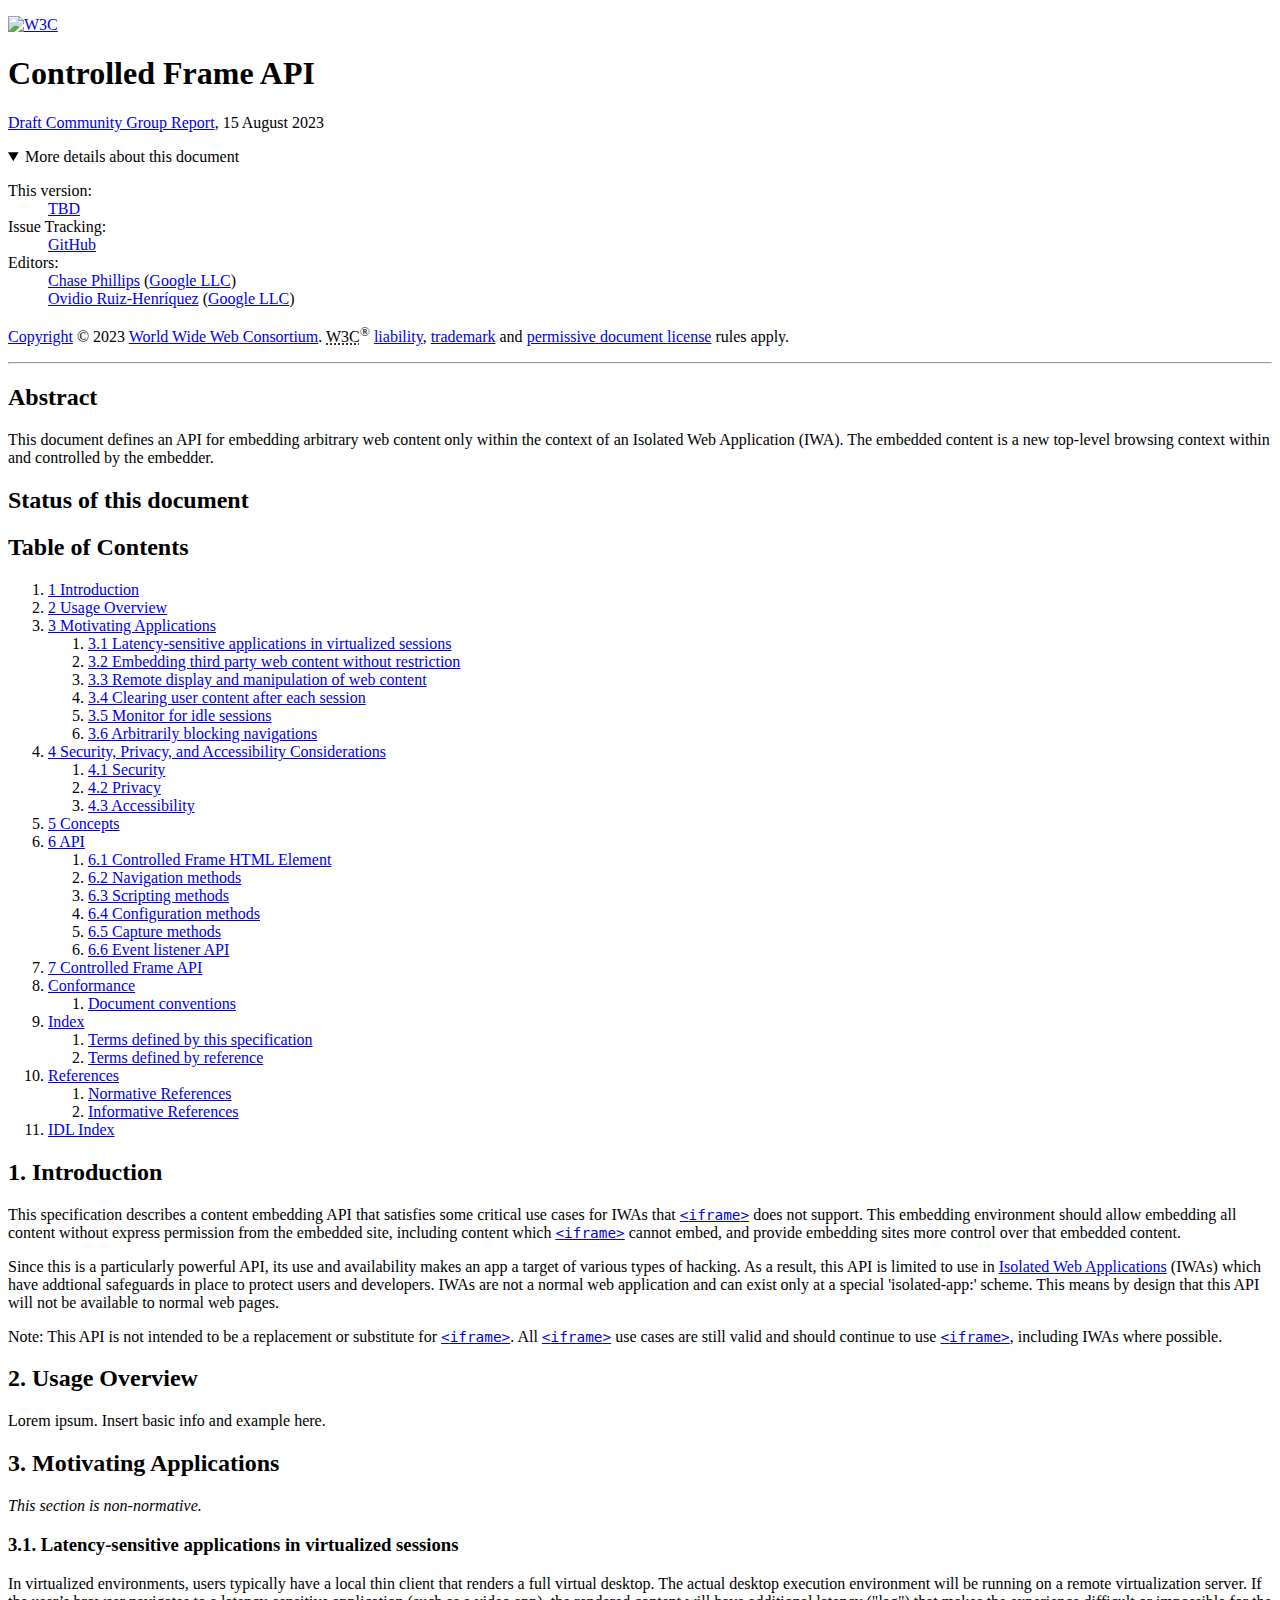
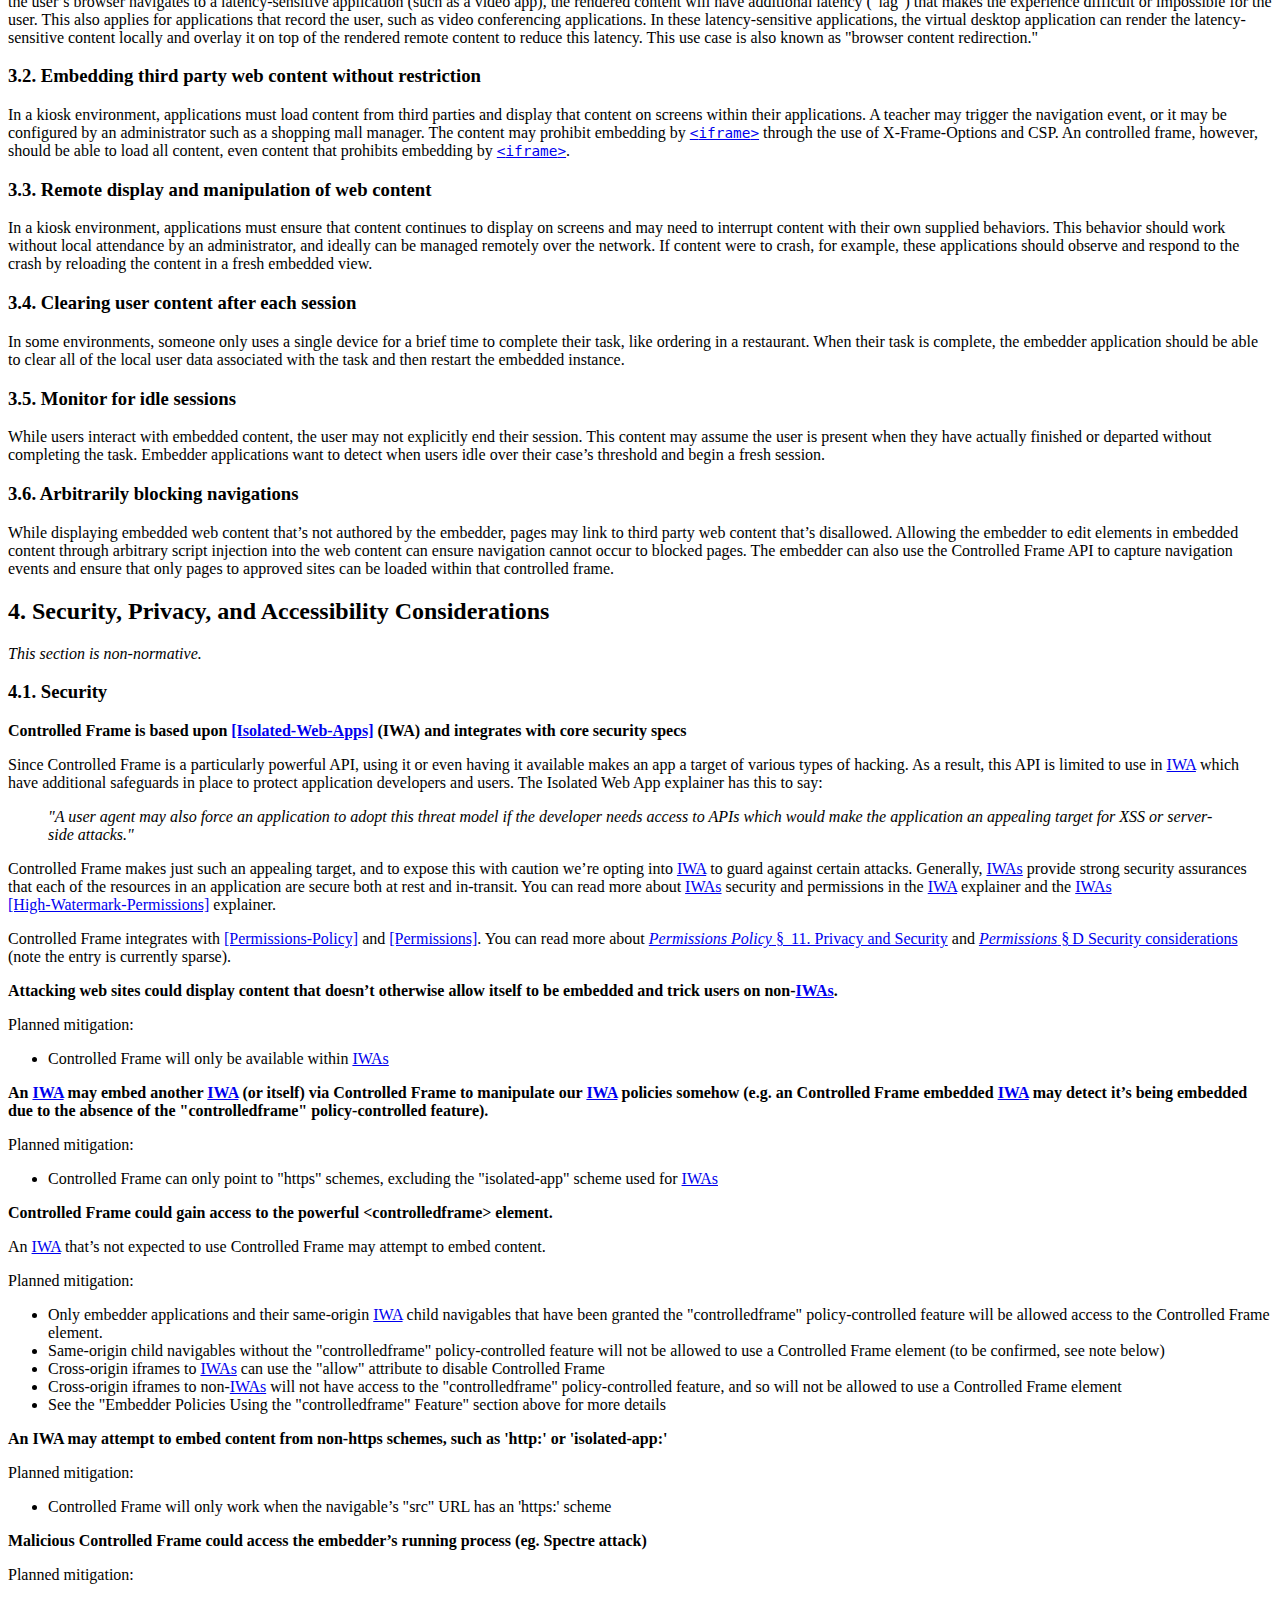
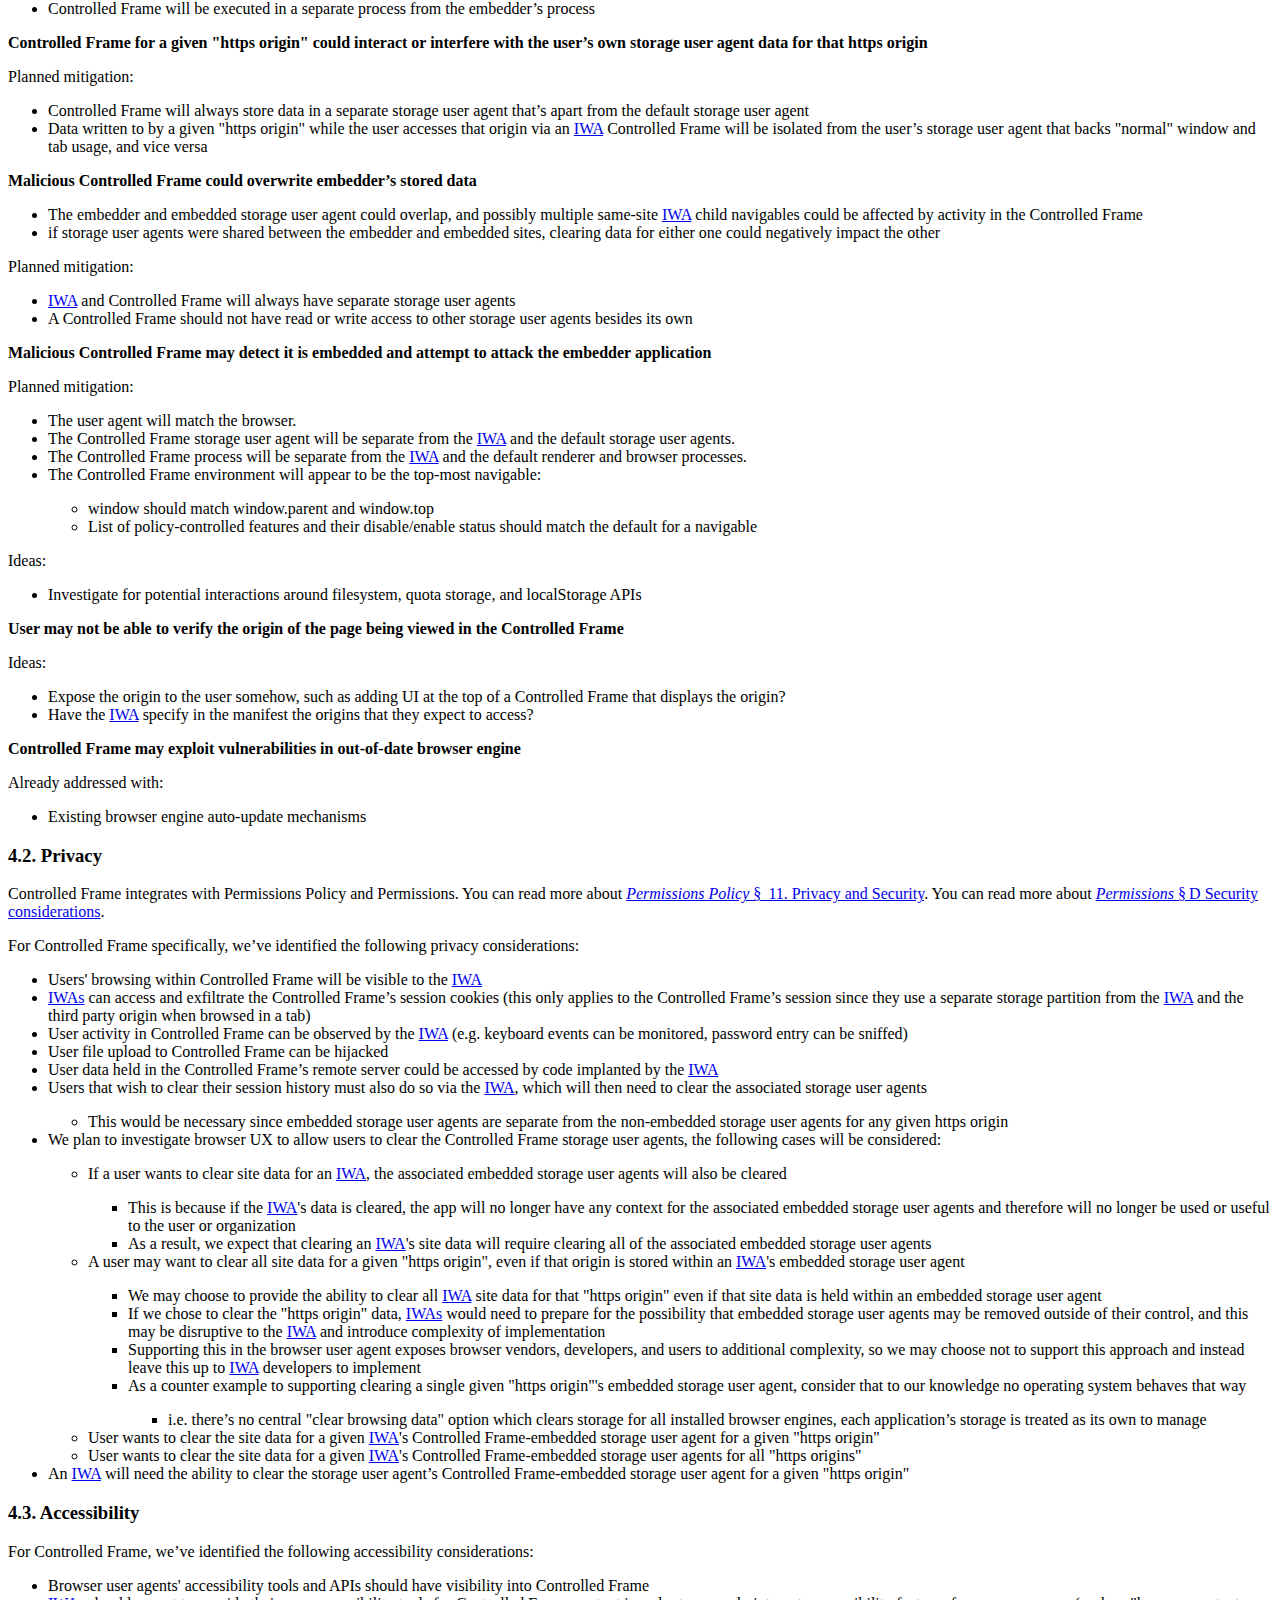
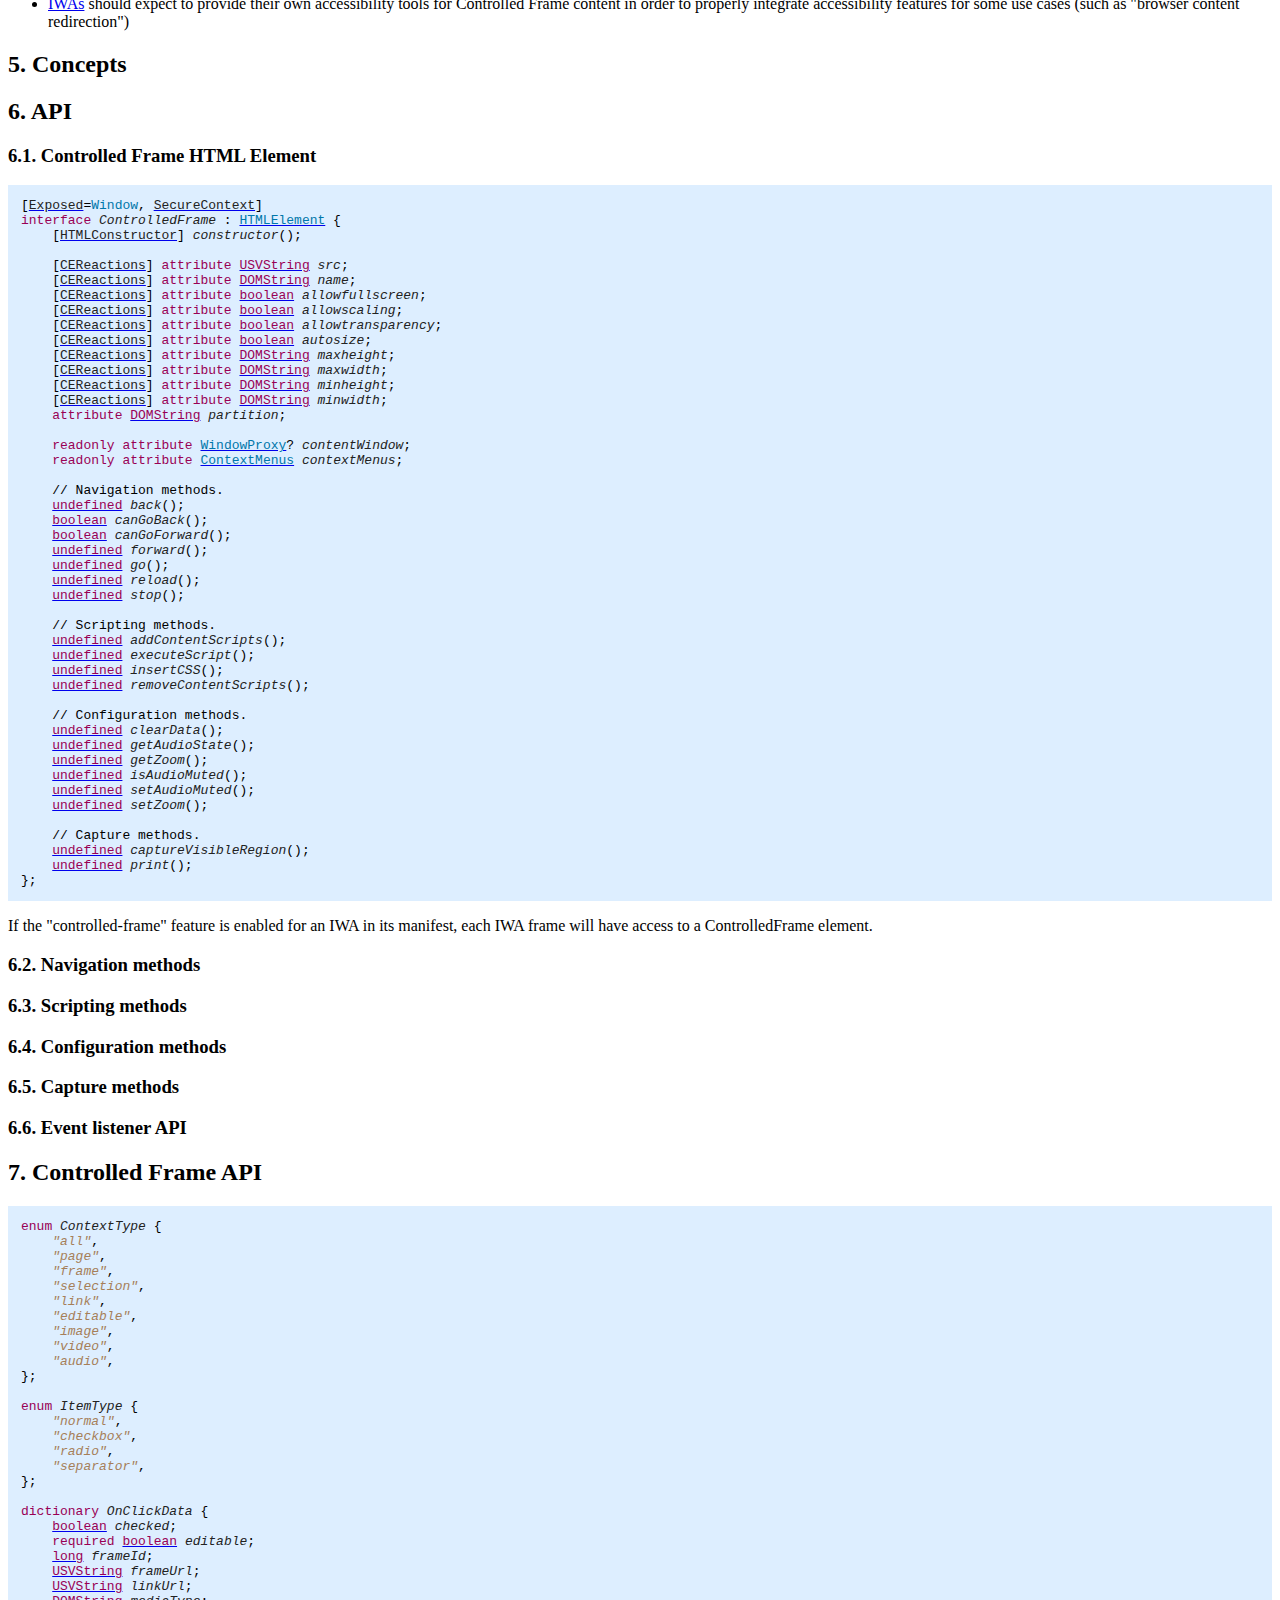
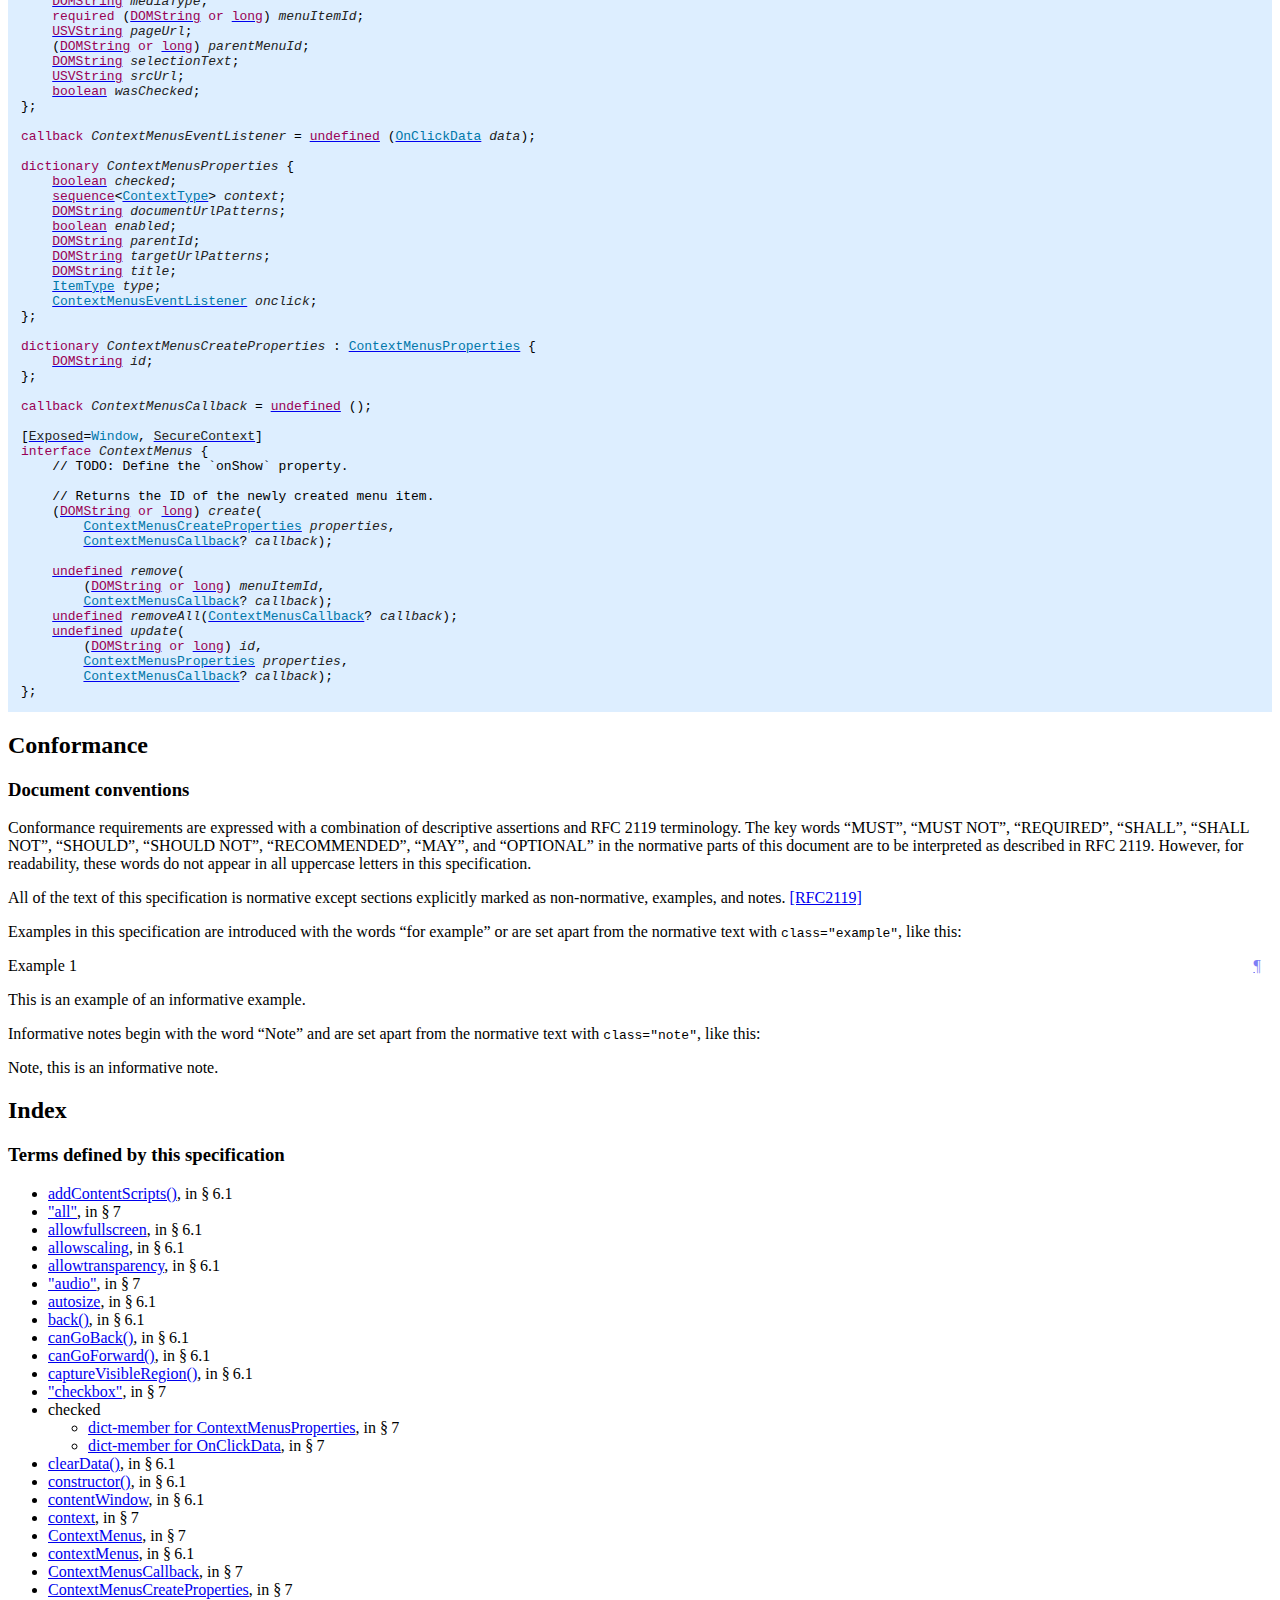
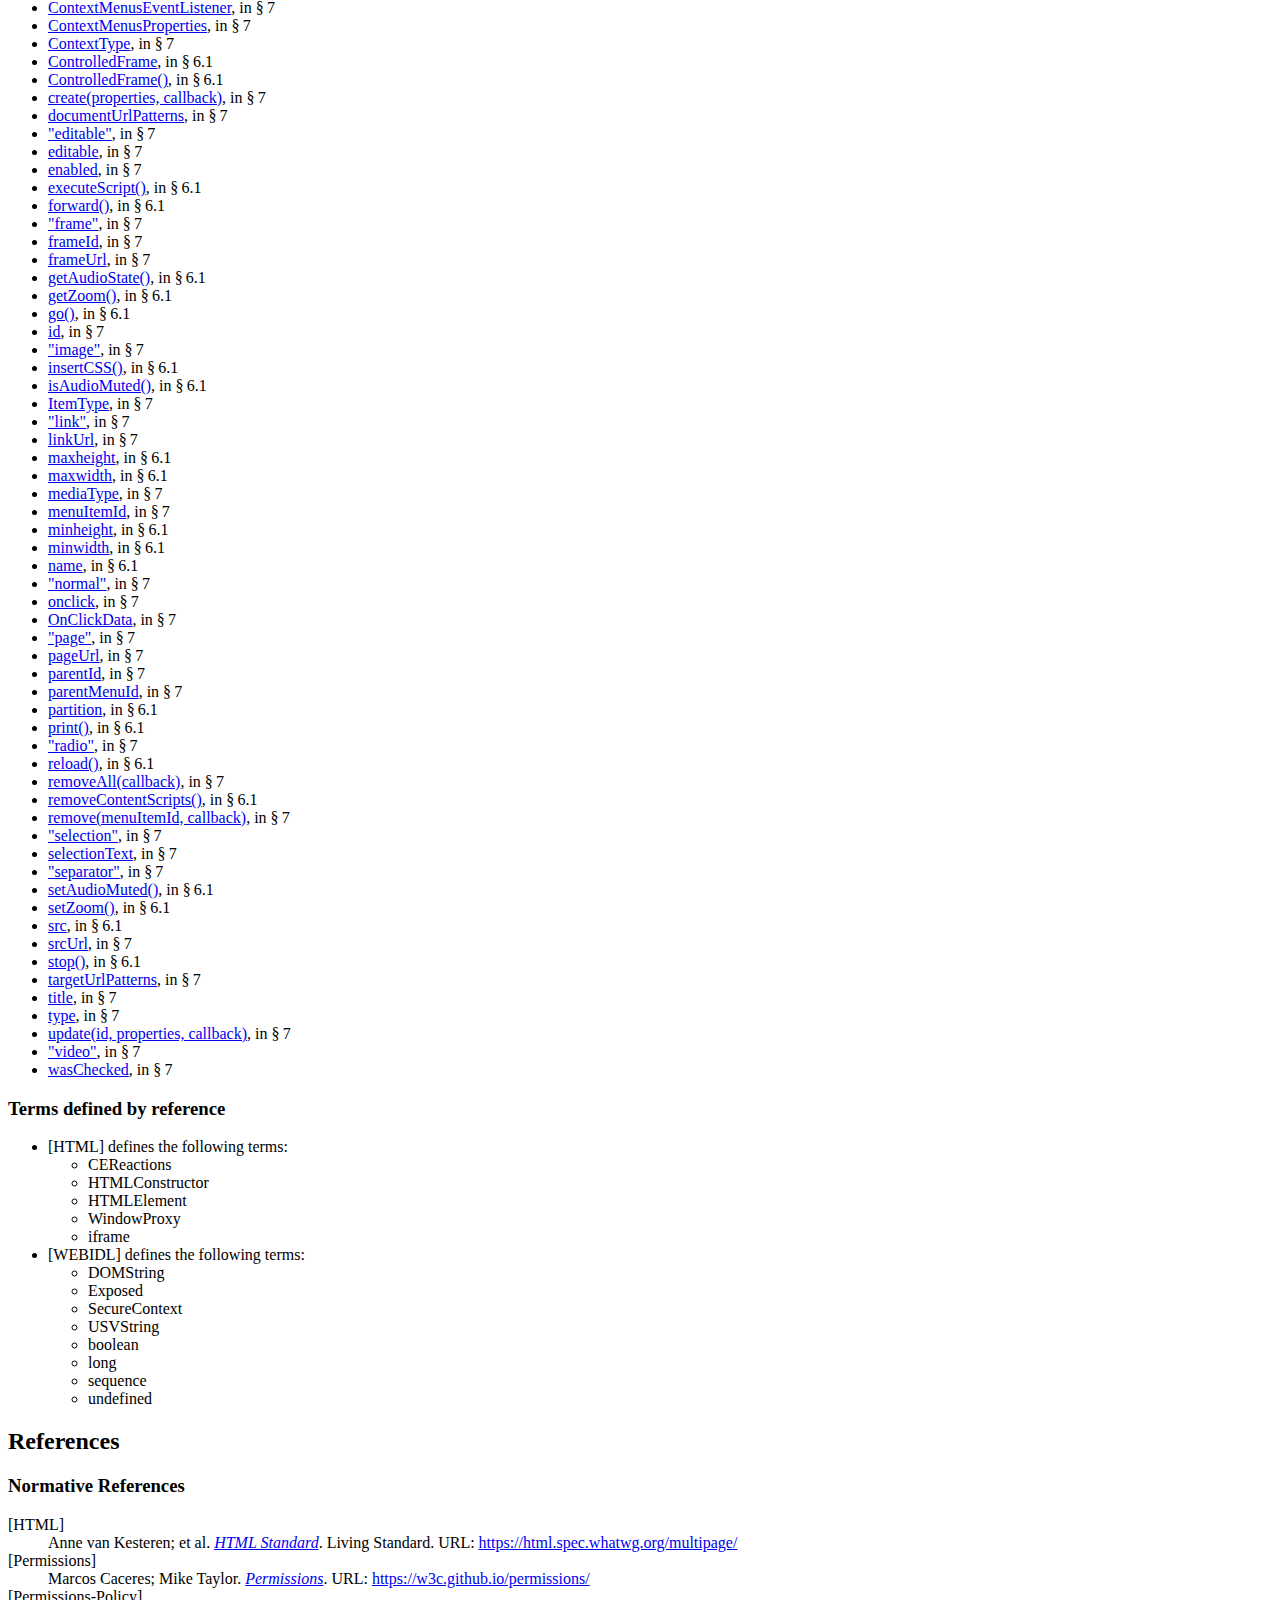
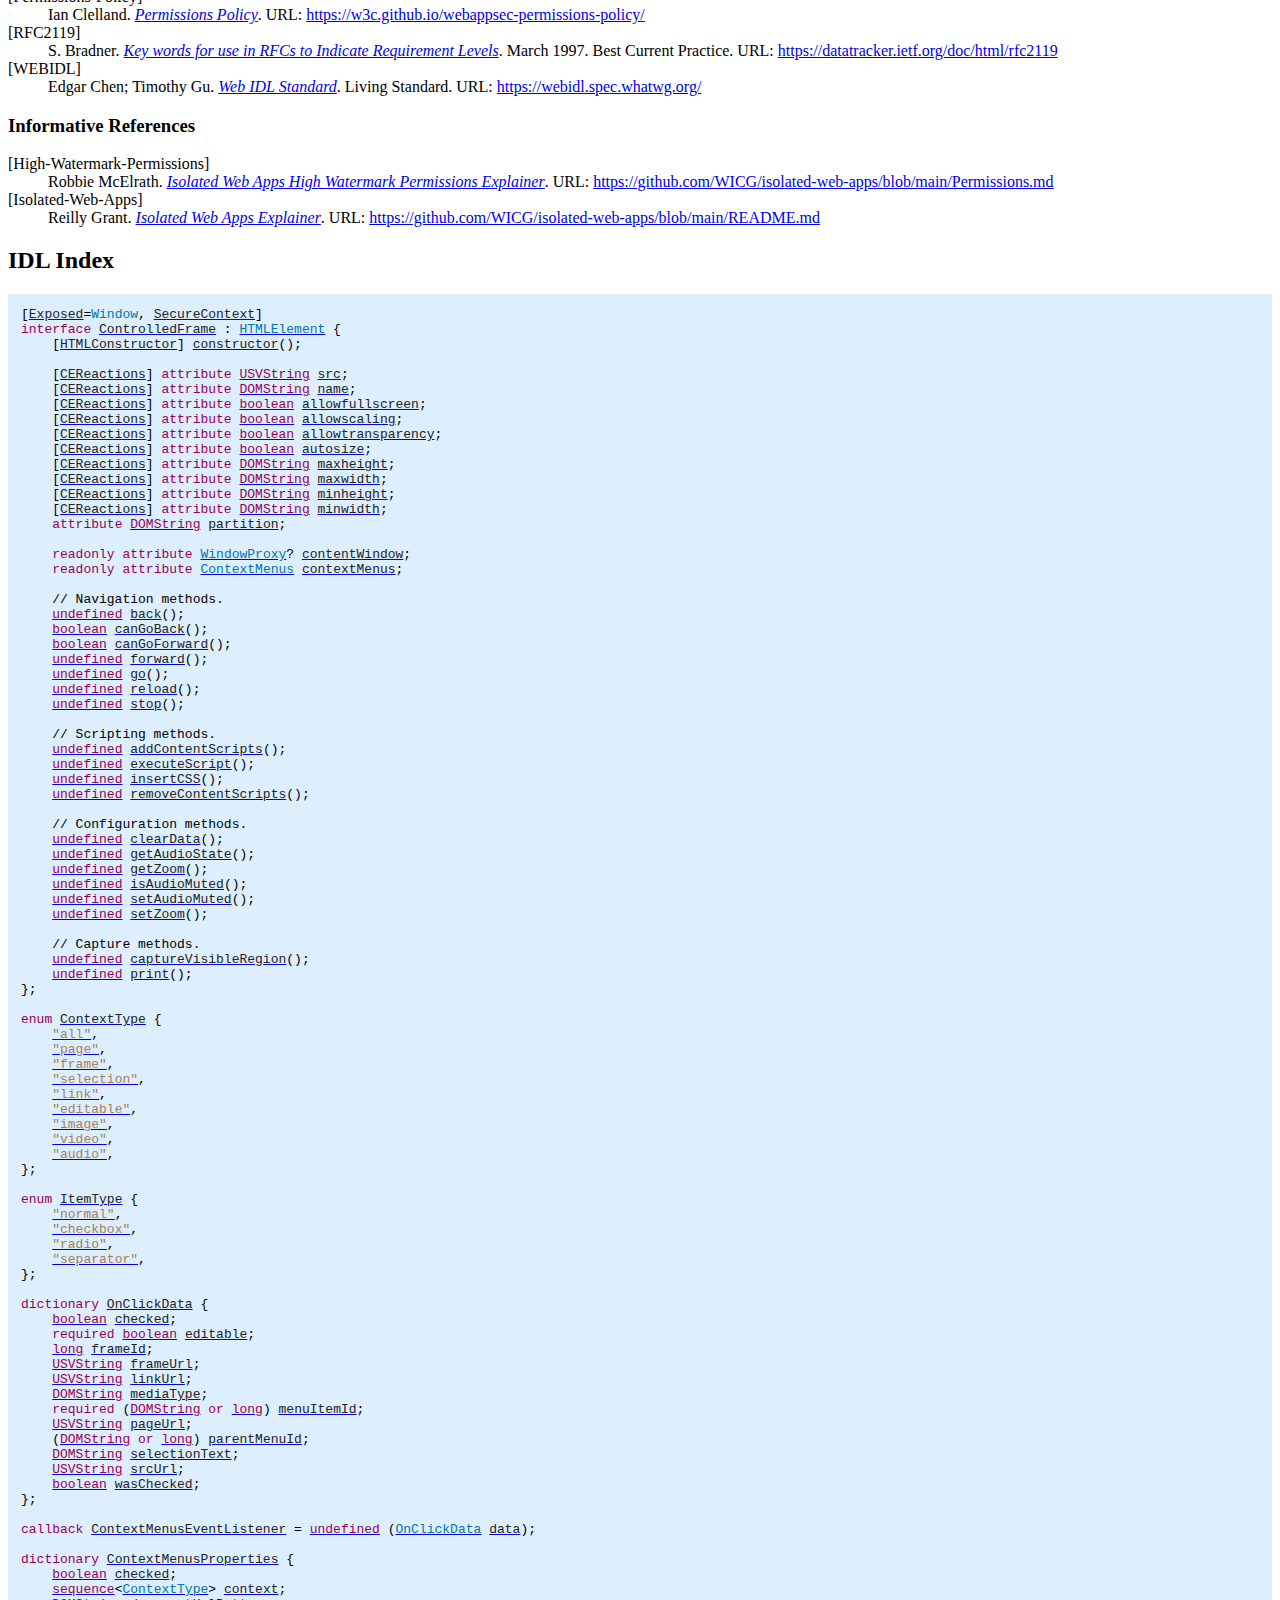
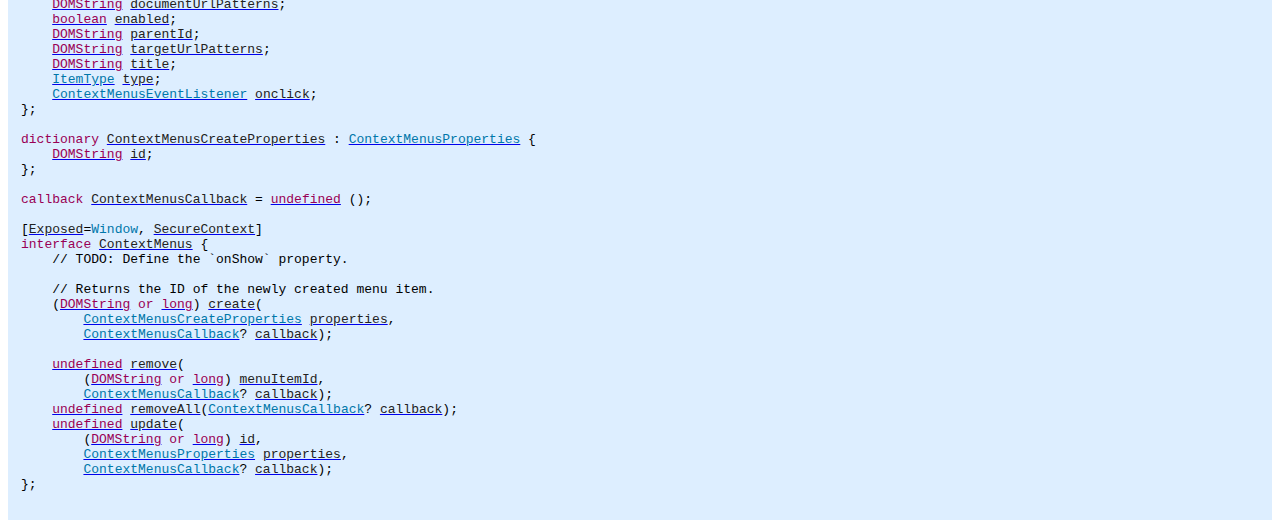
==== index.html @ d04c7dd0 "spec: Security, Privacy, & Accessiblity considerations (#18)" ====
<!doctype html><html lang="en">
 <head>
  <meta content="text/html; charset=utf-8" http-equiv="Content-Type">
  <meta content="width=device-width, initial-scale=1, shrink-to-fit=no" name="viewport">
  <title>Controlled Frame API</title>
  <meta content="w3c/CG-DRAFT" name="w3c-status">
  <link href="https://www.w3.org/StyleSheets/TR/2021/cg-draft" rel="stylesheet">
  <meta content="Bikeshed version d29f71adb, updated Wed Jul 19 11:08:56 2023 -0700" name="generator">
  <link href="TBD" rel="canonical">
  <link href="https://www.w3.org/2008/site/images/favicon.ico" rel="icon">
  <meta content="0eb22662dfd989ad7f2a1e35e09610ba6ccbbe28" name="document-revision">
<style>
.domintro::before {
    content: 'For web developers (non-normative)';
    text-transform: initial;
}
.domintro dt {
    font-family: Menlo, Consolas, "DejaVu Sans Mono", Monaco, monospace;

    padding-top: 0.5em;
    padding-bottom: 1em;
}
.domintro dt a {
    color: inherit; border-bottom-style: none;
}
.domintro dt code {
    font-size: inherit;
}
</style>
<style>/* Boilerplate: style-autolinks */
.css.css, .property.property, .descriptor.descriptor {
    color: var(--a-normal-text);
    font-size: inherit;
    font-family: inherit;
}
.css::before, .property::before, .descriptor::before {
    content: "‘";
}
.css::after, .property::after, .descriptor::after {
    content: "’";
}
.property, .descriptor {
    /* Don't wrap property and descriptor names */
    white-space: nowrap;
}
.type { /* CSS value <type> */
    font-style: italic;
}
pre .property::before, pre .property::after {
    content: "";
}
[data-link-type="property"]::before,
[data-link-type="propdesc"]::before,
[data-link-type="descriptor"]::before,
[data-link-type="value"]::before,
[data-link-type="function"]::before,
[data-link-type="at-rule"]::before,
[data-link-type="selector"]::before,
[data-link-type="maybe"]::before {
    content: "‘";
}
[data-link-type="property"]::after,
[data-link-type="propdesc"]::after,
[data-link-type="descriptor"]::after,
[data-link-type="value"]::after,
[data-link-type="function"]::after,
[data-link-type="at-rule"]::after,
[data-link-type="selector"]::after,
[data-link-type="maybe"]::after {
    content: "’";
}

[data-link-type].production::before,
[data-link-type].production::after,
.prod [data-link-type]::before,
.prod [data-link-type]::after {
    content: "";
}

[data-link-type=element],
[data-link-type=element-attr] {
    font-family: Menlo, Consolas, "DejaVu Sans Mono", monospace;
    font-size: .9em;
}
[data-link-type=element]::before { content: "<" }
[data-link-type=element]::after  { content: ">" }

[data-link-type=biblio] {
    white-space: pre;
}

@media (prefers-color-scheme: dark) {
    :root {
        --selflink-text: black;
        --selflink-bg: silver;
        --selflink-hover-text: white;
    }
}
</style>
<style>/* Boilerplate: style-colors */

/* Any --*-text not paired with a --*-bg is assumed to have a transparent bg */
:root {
    color-scheme: light dark;

    --text: black;
    --bg: white;

    --unofficial-watermark: url(https://www.w3.org/StyleSheets/TR/2016/logos/UD-watermark);

    --logo-bg: #1a5e9a;
    --logo-active-bg: #c00;
    --logo-text: white;

    --tocnav-normal-text: #707070;
    --tocnav-normal-bg: var(--bg);
    --tocnav-hover-text: var(--tocnav-normal-text);
    --tocnav-hover-bg: #f8f8f8;
    --tocnav-active-text: #c00;
    --tocnav-active-bg: var(--tocnav-normal-bg);

    --tocsidebar-text: var(--text);
    --tocsidebar-bg: #f7f8f9;
    --tocsidebar-shadow: rgba(0,0,0,.1);
    --tocsidebar-heading-text: hsla(203,20%,40%,.7);

    --toclink-text: var(--text);
    --toclink-underline: #3980b5;
    --toclink-visited-text: var(--toclink-text);
    --toclink-visited-underline: #054572;

    --heading-text: #005a9c;

    --hr-text: var(--text);

    --algo-border: #def;

    --del-text: red;
    --del-bg: transparent;
    --ins-text: #080;
    --ins-bg: transparent;

    --a-normal-text: #034575;
    --a-normal-underline: #bbb;
    --a-visited-text: var(--a-normal-text);
    --a-visited-underline: #707070;
    --a-hover-bg: rgba(75%, 75%, 75%, .25);
    --a-active-text: #c00;
    --a-active-underline: #c00;

    --blockquote-border: silver;
    --blockquote-bg: transparent;
    --blockquote-text: currentcolor;

    --issue-border: #e05252;
    --issue-bg: #fbe9e9;
    --issue-text: var(--text);
    --issueheading-text: #831616;

    --example-border: #e0cb52;
    --example-bg: #fcfaee;
    --example-text: var(--text);
    --exampleheading-text: #574b0f;

    --note-border: #52e052;
    --note-bg: #e9fbe9;
    --note-text: var(--text);
    --noteheading-text: hsl(120, 70%, 30%);
    --notesummary-underline: silver;

    --assertion-border: #aaa;
    --assertion-bg: #eee;
    --assertion-text: black;

    --advisement-border: orange;
    --advisement-bg: #fec;
    --advisement-text: var(--text);
    --advisementheading-text: #b35f00;

    --warning-border: red;
    --warning-bg: hsla(40,100%,50%,0.95);
    --warning-text: var(--text);

    --amendment-border: #330099;
    --amendment-bg: #F5F0FF;
    --amendment-text: var(--text);
    --amendmentheading-text: #220066;

    --def-border: #8ccbf2;
    --def-bg: #def;
    --def-text: var(--text);
    --defrow-border: #bbd7e9;

    --datacell-border: silver;

    --indexinfo-text: #707070;

    --indextable-hover-text: black;
    --indextable-hover-bg: #f7f8f9;

    --outdatedspec-bg: rgba(0, 0, 0, .5);
    --outdatedspec-text: black;
    --outdated-bg: maroon;
    --outdated-text: white;
    --outdated-shadow: red;

    --editedrec-bg: darkorange;
}

@media (prefers-color-scheme: dark) {
    :root {
        --text: #ddd;
        --bg: black;

        --unofficial-watermark: url("data:image/svg+xml,%3Csvg xmlns='http://www.w3.org/2000/svg' width='400' height='400'%3E%3Cg fill='%23100808' transform='translate(200 200) rotate(-45) translate(-200 -200)' stroke='%23100808' stroke-width='3'%3E%3Ctext x='50%25' y='220' style='font: bold 70px sans-serif; text-anchor: middle; letter-spacing: 6px;'%3EUNOFFICIAL%3C/text%3E%3Ctext x='50%25' y='305' style='font: bold 70px sans-serif; text-anchor: middle; letter-spacing: 6px;'%3EDRAFT%3C/text%3E%3C/g%3E%3C/svg%3E");

        --logo-bg: #1a5e9a;
        --logo-active-bg: #c00;
        --logo-text: white;

        --tocnav-normal-text: #999;
        --tocnav-normal-bg: var(--bg);
        --tocnav-hover-text: var(--tocnav-normal-text);
        --tocnav-hover-bg: #080808;
        --tocnav-active-text: #f44;
        --tocnav-active-bg: var(--tocnav-normal-bg);

        --tocsidebar-text: var(--text);
        --tocsidebar-bg: #080808;
        --tocsidebar-shadow: rgba(255,255,255,.1);
        --tocsidebar-heading-text: hsla(203,20%,40%,.7);

        --toclink-text: var(--text);
        --toclink-underline: #6af;
        --toclink-visited-text: var(--toclink-text);
        --toclink-visited-underline: #054572;

        --heading-text: #8af;

        --hr-text: var(--text);

        --algo-border: #456;

        --del-text: #f44;
        --del-bg: transparent;
        --ins-text: #4a4;
        --ins-bg: transparent;

        --a-normal-text: #6af;
        --a-normal-underline: #555;
        --a-visited-text: var(--a-normal-text);
        --a-visited-underline: var(--a-normal-underline);
        --a-hover-bg: rgba(25%, 25%, 25%, .2);
        --a-active-text: #f44;
        --a-active-underline: var(--a-active-text);

        --borderedblock-bg: rgba(255, 255, 255, .05);

        --blockquote-border: silver;
        --blockquote-bg: var(--borderedblock-bg);
        --blockquote-text: currentcolor;

        --issue-border: #e05252;
        --issue-bg: var(--borderedblock-bg);
        --issue-text: var(--text);
        --issueheading-text: hsl(0deg, 70%, 70%);

        --example-border: hsl(50deg, 90%, 60%);
        --example-bg: var(--borderedblock-bg);
        --example-text: var(--text);
        --exampleheading-text: hsl(50deg, 70%, 70%);

        --note-border: hsl(120deg, 100%, 35%);
        --note-bg: var(--borderedblock-bg);
        --note-text: var(--text);
        --noteheading-text: hsl(120, 70%, 70%);
        --notesummary-underline: silver;

        --assertion-border: #444;
        --assertion-bg: var(--borderedblock-bg);
        --assertion-text: var(--text);

        --advisement-border: orange;
        --advisement-bg: #222218;
        --advisement-text: var(--text);
        --advisementheading-text: #f84;

        --warning-border: red;
        --warning-bg: hsla(40,100%,20%,0.95);
        --warning-text: var(--text);

        --amendment-border: #330099;
        --amendment-bg: #080010;
        --amendment-text: var(--text);
        --amendmentheading-text: #cc00ff;

        --def-border: #8ccbf2;
        --def-bg: #080818;
        --def-text: var(--text);
        --defrow-border: #136;

        --datacell-border: silver;

        --indexinfo-text: #aaa;

        --indextable-hover-text: var(--text);
        --indextable-hover-bg: #181818;

        --outdatedspec-bg: rgba(255, 255, 255, .5);
        --outdatedspec-text: black;
        --outdated-bg: maroon;
        --outdated-text: white;
        --outdated-shadow: red;

        --editedrec-bg: darkorange;
    }
    /* In case a transparent-bg image doesn't expect to be on a dark bg,
       which is quite common in practice... */
    img { background: white; }
}
</style>
<style>/* Boilerplate: style-counters */
body {
    counter-reset: example figure issue;
}
.issue {
    counter-increment: issue;
}
.issue:not(.no-marker)::before {
    content: "Issue " counter(issue);
}

.example {
    counter-increment: example;
}
.example:not(.no-marker)::before {
    content: "Example " counter(example);
}
.invalid.example:not(.no-marker)::before,
.illegal.example:not(.no-marker)::before {
    content: "Invalid Example" counter(example);
}

figcaption {
    counter-increment: figure;
}
figcaption:not(.no-marker)::before {
    content: "Figure " counter(figure) " ";
}
</style>
<style>/* Boilerplate: style-dfn-panel */
:root {
    --dfnpanel-bg: #ddd;
    --dfnpanel-text: var(--text);
}
@media (prefers-color-scheme: dark) {
    :root {
        --dfnpanel-bg: #222;
        --dfnpanel-text: var(--text);
    }
}
.dfn-panel {
    position: absolute;
    z-index: 35;
    width: 20em;
    width: 300px;
    height: auto;
    max-height: 500px;
    overflow: auto;
    padding: 0.5em 0.75em;
    font: small Helvetica Neue, sans-serif, Droid Sans Fallback;
    background: var(--dfnpanel-bg);
    color: var(--dfnpanel-text);
    border: outset 0.2em;
    white-space: normal; /* in case it's moved into a pre */
}
.dfn-panel:not(.on) { display: none; }
.dfn-panel * { margin: 0; padding: 0; text-indent: 0; }
.dfn-panel > b { display: block; }
.dfn-panel a { color: var(--dfnpanel-text); }
.dfn-panel a:not(:hover) { text-decoration: none !important; border-bottom: none !important; }
.dfn-panel > b + b { margin-top: 0.25em; }
.dfn-panel ul { padding: 0 0 0 1em; list-style: none; }
.dfn-panel li a {
    white-space: pre;
    display: inline-block;
    max-width: calc(300px - 1.5em - 1em);
    overflow: hidden;
    text-overflow: ellipsis;
}

.dfn-panel.activated {
    display: inline-block;
    position: fixed;
    left: .5em;
    bottom: 2em;
    margin: 0 auto;
    max-width: calc(100vw - 1.5em - .4em - .5em);
    max-height: 30vh;
}

.dfn-paneled[role="button"] { cursor: pointer; }
</style>
<style>/* Boilerplate: style-dfn-panel */
:root {
    --dfnpanel-bg: #ddd;
    --dfnpanel-text: var(--text);
}
@media (prefers-color-scheme: dark) {
    :root {
        --dfnpanel-bg: #222;
        --dfnpanel-text: var(--text);
    }
}
.dfn-panel {
    position: absolute;
    z-index: 35;
    width: 20em;
    width: 300px;
    height: auto;
    max-height: 500px;
    overflow: auto;
    padding: 0.5em 0.75em;
    font: small Helvetica Neue, sans-serif, Droid Sans Fallback;
    background: var(--dfnpanel-bg);
    color: var(--dfnpanel-text);
    border: outset 0.2em;
    white-space: normal; /* in case it's moved into a pre */
}
.dfn-panel:not(.on) { display: none; }
.dfn-panel * { margin: 0; padding: 0; text-indent: 0; }
.dfn-panel > b { display: block; }
.dfn-panel a { color: var(--dfnpanel-text); }
.dfn-panel a:not(:hover) { text-decoration: none !important; border-bottom: none !important; }
.dfn-panel > b + b { margin-top: 0.25em; }
.dfn-panel ul { padding: 0 0 0 1em; list-style: none; }
.dfn-panel li a {
    white-space: pre;
    display: inline-block;
    max-width: calc(300px - 1.5em - 1em);
    overflow: hidden;
    text-overflow: ellipsis;
}

.dfn-panel.activated {
    display: inline-block;
    position: fixed;
    left: .5em;
    bottom: 2em;
    margin: 0 auto;
    max-width: calc(100vw - 1.5em - .4em - .5em);
    max-height: 30vh;
}

.dfn-paneled[role="button"] { cursor: pointer; }
</style>
<style>/* Boilerplate: style-issues */
a[href].issue-return {
    float: right;
    float: inline-end;
    color: var(--issueheading-text);
    font-weight: bold;
    text-decoration: none;
}
</style>
<style>/* Boilerplate: style-md-lists */
/* This is a weird hack for me not yet following the commonmark spec
   regarding paragraph and lists. */
[data-md] > :first-child {
    margin-top: 0;
}
[data-md] > :last-child {
    margin-bottom: 0;
}
</style>
<style>/* Boilerplate: style-selflinks */

:root {
    --selflink-text: white;
    --selflink-bg: gray;
    --selflink-hover-text: black;
}
.heading, .issue, .note, .example, li, dt {
    position: relative;
}
a.self-link {
    position: absolute;
    top: 0;
    left: calc(-1 * (3.5rem - 26px));
    width: calc(3.5rem - 26px);
    height: 2em;
    text-align: center;
    border: none;
    transition: opacity .2s;
    opacity: .5;
}
a.self-link:hover {
    opacity: 1;
}
.heading > a.self-link {
    font-size: 83%;
}
.example > a.self-link,
.note > a.self-link,
.issue > a.self-link {
    /* These blocks are overflow:auto, so positioning outside
       doesn't work. */
    left: auto;
    right: 0;
}
li > a.self-link {
    left: calc(-1 * (3.5rem - 26px) - 2em);
}
dfn > a.self-link {
    top: auto;
    left: auto;
    opacity: 0;
    width: 1.5em;
    height: 1.5em;
    background: var(--selflink-bg);
    color: var(--selflink-text);
    font-style: normal;
    transition: opacity .2s, background-color .2s, color .2s;
}
dfn:hover > a.self-link {
    opacity: 1;
}
dfn > a.self-link:hover {
    color: var(--selflink-hover-text);
}

a.self-link::before            { content: "¶"; }
.heading > a.self-link::before { content: "§"; }
dfn > a.self-link::before      { content: "#"; }
</style>
<style>/* Boilerplate: style-syntax-highlighting */

            pre.idl.highlight {
                background: var(--borderedblock-bg, var(--def-bg));
            }
            
</style>
<style>/* Boilerplate: style-syntax-highlighting */

code.highlight { padding: .1em; border-radius: .3em; }
pre.highlight, pre > code.highlight { display: block; padding: 1em; margin: .5em 0; overflow: auto; border-radius: 0; }

.highlight:not(.idl) { background: rgba(0, 0, 0, .03); }
c-[a] { color: #990055 } /* Keyword.Declaration */
c-[b] { color: #990055 } /* Keyword.Type */
c-[c] { color: #708090 } /* Comment */
c-[d] { color: #708090 } /* Comment.Multiline */
c-[e] { color: #0077aa } /* Name.Attribute */
c-[f] { color: #669900 } /* Name.Tag */
c-[g] { color: #222222 } /* Name.Variable */
c-[k] { color: #990055 } /* Keyword */
c-[l] { color: #000000 } /* Literal */
c-[m] { color: #000000 } /* Literal.Number */
c-[n] { color: #0077aa } /* Name */
c-[o] { color: #999999 } /* Operator */
c-[p] { color: #999999 } /* Punctuation */
c-[s] { color: #a67f59 } /* Literal.String */
c-[t] { color: #a67f59 } /* Literal.String.Single */
c-[u] { color: #a67f59 } /* Literal.String.Double */
c-[cp] { color: #708090 } /* Comment.Preproc */
c-[c1] { color: #708090 } /* Comment.Single */
c-[cs] { color: #708090 } /* Comment.Special */
c-[kc] { color: #990055 } /* Keyword.Constant */
c-[kn] { color: #990055 } /* Keyword.Namespace */
c-[kp] { color: #990055 } /* Keyword.Pseudo */
c-[kr] { color: #990055 } /* Keyword.Reserved */
c-[ld] { color: #000000 } /* Literal.Date */
c-[nc] { color: #0077aa } /* Name.Class */
c-[no] { color: #0077aa } /* Name.Constant */
c-[nd] { color: #0077aa } /* Name.Decorator */
c-[ni] { color: #0077aa } /* Name.Entity */
c-[ne] { color: #0077aa } /* Name.Exception */
c-[nf] { color: #0077aa } /* Name.Function */
c-[nl] { color: #0077aa } /* Name.Label */
c-[nn] { color: #0077aa } /* Name.Namespace */
c-[py] { color: #0077aa } /* Name.Property */
c-[ow] { color: #999999 } /* Operator.Word */
c-[mb] { color: #000000 } /* Literal.Number.Bin */
c-[mf] { color: #000000 } /* Literal.Number.Float */
c-[mh] { color: #000000 } /* Literal.Number.Hex */
c-[mi] { color: #000000 } /* Literal.Number.Integer */
c-[mo] { color: #000000 } /* Literal.Number.Oct */
c-[sb] { color: #a67f59 } /* Literal.String.Backtick */
c-[sc] { color: #a67f59 } /* Literal.String.Char */
c-[sd] { color: #a67f59 } /* Literal.String.Doc */
c-[se] { color: #a67f59 } /* Literal.String.Escape */
c-[sh] { color: #a67f59 } /* Literal.String.Heredoc */
c-[si] { color: #a67f59 } /* Literal.String.Interpol */
c-[sx] { color: #a67f59 } /* Literal.String.Other */
c-[sr] { color: #a67f59 } /* Literal.String.Regex */
c-[ss] { color: #a67f59 } /* Literal.String.Symbol */
c-[vc] { color: #0077aa } /* Name.Variable.Class */
c-[vg] { color: #0077aa } /* Name.Variable.Global */
c-[vi] { color: #0077aa } /* Name.Variable.Instance */
c-[il] { color: #000000 } /* Literal.Number.Integer.Long */


@media (prefers-color-scheme: dark) {
    .highlight:not(.idl) { background: rgba(255, 255, 255, .05); }

    c-[a] { color: #d33682 } /* Keyword.Declaration */
    c-[b] { color: #d33682 } /* Keyword.Type */
    c-[c] { color: #2aa198 } /* Comment */
    c-[d] { color: #2aa198 } /* Comment.Multiline */
    c-[e] { color: #268bd2 } /* Name.Attribute */
    c-[f] { color: #b58900 } /* Name.Tag */
    c-[g] { color: #cb4b16 } /* Name.Variable */
    c-[k] { color: #d33682 } /* Keyword */
    c-[l] { color: #657b83 } /* Literal */
    c-[m] { color: #657b83 } /* Literal.Number */
    c-[n] { color: #268bd2 } /* Name */
    c-[o] { color: #657b83 } /* Operator */
    c-[p] { color: #657b83 } /* Punctuation */
    c-[s] { color: #6c71c4 } /* Literal.String */
    c-[t] { color: #6c71c4 } /* Literal.String.Single */
    c-[u] { color: #6c71c4 } /* Literal.String.Double */
    c-[ch] { color: #2aa198 } /* Comment.Hashbang */
    c-[cp] { color: #2aa198 } /* Comment.Preproc */
    c-[cpf] { color: #2aa198 } /* Comment.PreprocFile */
    c-[c1] { color: #2aa198 } /* Comment.Single */
    c-[cs] { color: #2aa198 } /* Comment.Special */
    c-[kc] { color: #d33682 } /* Keyword.Constant */
    c-[kn] { color: #d33682 } /* Keyword.Namespace */
    c-[kp] { color: #d33682 } /* Keyword.Pseudo */
    c-[kr] { color: #d33682 } /* Keyword.Reserved */
    c-[ld] { color: #657b83 } /* Literal.Date */
    c-[nc] { color: #268bd2 } /* Name.Class */
    c-[no] { color: #268bd2 } /* Name.Constant */
    c-[nd] { color: #268bd2 } /* Name.Decorator */
    c-[ni] { color: #268bd2 } /* Name.Entity */
    c-[ne] { color: #268bd2 } /* Name.Exception */
    c-[nf] { color: #268bd2 } /* Name.Function */
    c-[nl] { color: #268bd2 } /* Name.Label */
    c-[nn] { color: #268bd2 } /* Name.Namespace */
    c-[py] { color: #268bd2 } /* Name.Property */
    c-[ow] { color: #657b83 } /* Operator.Word */
    c-[mb] { color: #657b83 } /* Literal.Number.Bin */
    c-[mf] { color: #657b83 } /* Literal.Number.Float */
    c-[mh] { color: #657b83 } /* Literal.Number.Hex */
    c-[mi] { color: #657b83 } /* Literal.Number.Integer */
    c-[mo] { color: #657b83 } /* Literal.Number.Oct */
    c-[sa] { color: #6c71c4 } /* Literal.String.Affix */
    c-[sb] { color: #6c71c4 } /* Literal.String.Backtick */
    c-[sc] { color: #6c71c4 } /* Literal.String.Char */
    c-[dl] { color: #6c71c4 } /* Literal.String.Delimiter */
    c-[sd] { color: #6c71c4 } /* Literal.String.Doc */
    c-[se] { color: #6c71c4 } /* Literal.String.Escape */
    c-[sh] { color: #6c71c4 } /* Literal.String.Heredoc */
    c-[si] { color: #6c71c4 } /* Literal.String.Interpol */
    c-[sx] { color: #6c71c4 } /* Literal.String.Other */
    c-[sr] { color: #6c71c4 } /* Literal.String.Regex */
    c-[ss] { color: #6c71c4 } /* Literal.String.Symbol */
    c-[fm] { color: #268bd2 } /* Name.Function.Magic */
    c-[vc] { color: #cb4b16 } /* Name.Variable.Class */
    c-[vg] { color: #cb4b16 } /* Name.Variable.Global */
    c-[vi] { color: #cb4b16 } /* Name.Variable.Instance */
    c-[vm] { color: #cb4b16 } /* Name.Variable.Magic */
    c-[il] { color: #657b83 } /* Literal.Number.Integer.Long */
}
</style>
 <body class="h-entry">
  <div class="head">
   <p data-fill-with="logo"><a class="logo" href="https://www.w3.org/"> <img alt="W3C" height="48" src="https://www.w3.org/StyleSheets/TR/2021/logos/W3C" width="72"> </a> </p>
   <h1 class="p-name no-ref" id="title">Controlled Frame API</h1>
   <p id="w3c-state"><a href="https://www.w3.org/standards/types#CG-DRAFT">Draft Community Group Report</a>, <time class="dt-updated" datetime="2023-08-15">15 August 2023</time></p>
   <details open>
    <summary>More details about this document</summary>
    <div data-fill-with="spec-metadata">
     <dl>
      <dt>This version:
      <dd><a class="u-url" href="TBD">TBD</a>
      <dt>Issue Tracking:
      <dd><a href="https://github.com/chasephillips/controlled-frame/issues/">GitHub</a>
      <dt class="editor">Editors:
      <dd class="editor p-author h-card vcard" data-editor-id="115880"><a class="p-name fn u-email email" href="mailto:cmp@google.com">Chase Phillips</a> (<a class="p-org org" href="https://google.com">Google LLC</a>)
      <dd class="editor p-author h-card vcard" data-editor-id="106543"><a class="p-name fn u-email email" href="mailto:odejesush@google.com">Ovidio Ruiz-Henríquez</a> (<a class="p-org org" href="https://www.google.com">Google LLC</a>)
     </dl>
    </div>
   </details>
   <div data-fill-with="warning"></div>
   <p class="copyright" data-fill-with="copyright"><a href="https://www.w3.org/Consortium/Legal/ipr-notice#Copyright">Copyright</a> © 2023 <a href="https://www.w3.org/">World Wide Web Consortium</a>. <abbr title="World Wide Web Consortium">W3C</abbr><sup>®</sup> <a href="https://www.w3.org/Consortium/Legal/ipr-notice#Legal_Disclaimer">liability</a>, <a href="https://www.w3.org/Consortium/Legal/ipr-notice#W3C_Trademarks">trademark</a> and <a href="https://www.w3.org/Consortium/Legal/copyright-software" rel="license" title="W3C Software and Document License">permissive document license</a> rules apply. </p>
   <hr title="Separator for header">
  </div>
  <div class="p-summary" data-fill-with="abstract">
   <h2 class="no-num no-toc no-ref heading settled" id="abstract"><span class="content">Abstract</span></h2>
   <p>This document defines an API for embedding arbitrary web content only

    within the context of an Isolated Web Application (IWA). The embedded
    content is a new top-level browsing context within and controlled by the
    embedder.</p>
  </div>
  <h2 class="no-num no-toc no-ref heading settled" id="sotd"><span class="content">Status of this document</span></h2>
  <div data-fill-with="status">
   <p></p>
  </div>
  <div data-fill-with="at-risk"></div>
  <nav data-fill-with="table-of-contents" id="toc">
   <h2 class="no-num no-toc no-ref" id="contents">Table of Contents</h2>
   <ol class="toc" role="directory">
    <li><a href="#introduction"><span class="secno">1</span> <span class="content">Introduction</span></a>
    <li><a href="#usage-overview"><span class="secno">2</span> <span class="content">Usage Overview</span></a>
    <li>
     <a href="#motivating-applications"><span class="secno">3</span> <span class="content">Motivating Applications</span></a>
     <ol class="toc">
      <li><a href="#browser-content-redirection"><span class="secno">3.1</span> <span class="content">Latency-sensitive applications in virtualized sessions</span></a>
      <li><a href="#no-embedding-prohibitions"><span class="secno">3.2</span> <span class="content">Embedding third party web content without restriction</span></a>
      <li><a href="#remote-content-control"><span class="secno">3.3</span> <span class="content">Remote display and manipulation of web content</span></a>
      <li><a href="#clearing-session-data"><span class="secno">3.4</span> <span class="content">Clearing user content after each session</span></a>
      <li><a href="#monitor-idle-sessions"><span class="secno">3.5</span> <span class="content">Monitor for idle sessions</span></a>
      <li><a href="#blocking-navigations"><span class="secno">3.6</span> <span class="content">Arbitrarily blocking navigations</span></a>
     </ol>
    <li>
     <a href="#considerations"><span class="secno">4</span> <span class="content">Security, Privacy, and Accessibility Considerations</span></a>
     <ol class="toc">
      <li><a href="#security"><span class="secno">4.1</span> <span class="content">Security</span></a>
      <li><a href="#privacy"><span class="secno">4.2</span> <span class="content">Privacy</span></a>
      <li><a href="#accessibility"><span class="secno">4.3</span> <span class="content">Accessibility</span></a>
     </ol>
    <li><a href="#concepts"><span class="secno">5</span> <span class="content">Concepts</span></a>
    <li>
     <a href="#api"><span class="secno">6</span> <span class="content">API</span></a>
     <ol class="toc">
      <li><a href="#html-element"><span class="secno">6.1</span> <span class="content">Controlled Frame HTML Element</span></a>
      <li><a href="#api-nav"><span class="secno">6.2</span> <span class="content">Navigation methods</span></a>
      <li><a href="#api-scripting"><span class="secno">6.3</span> <span class="content">Scripting methods</span></a>
      <li><a href="#api-config"><span class="secno">6.4</span> <span class="content">Configuration methods</span></a>
      <li><a href="#api-capture"><span class="secno">6.5</span> <span class="content">Capture methods</span></a>
      <li><a href="#api-event"><span class="secno">6.6</span> <span class="content">Event listener API</span></a>
     </ol>
    <li><a href="#controlled-frame-api"><span class="secno">7</span> <span class="content">Controlled Frame API</span></a>
    <li>
     <a href="#w3c-conformance"><span class="secno"></span> <span class="content">Conformance</span></a>
     <ol class="toc">
      <li><a href="#w3c-conventions"><span class="secno"></span> <span class="content">Document conventions</span></a>
     </ol>
    <li>
     <a href="#index"><span class="secno"></span> <span class="content">Index</span></a>
     <ol class="toc">
      <li><a href="#index-defined-here"><span class="secno"></span> <span class="content">Terms defined by this specification</span></a>
      <li><a href="#index-defined-elsewhere"><span class="secno"></span> <span class="content">Terms defined by reference</span></a>
     </ol>
    <li>
     <a href="#references"><span class="secno"></span> <span class="content">References</span></a>
     <ol class="toc">
      <li><a href="#normative"><span class="secno"></span> <span class="content">Normative References</span></a>
      <li><a href="#informative"><span class="secno"></span> <span class="content">Informative References</span></a>
     </ol>
    <li><a href="#idl-index"><span class="secno"></span> <span class="content">IDL Index</span></a>
   </ol>
  </nav>
  <main>
   <h2 class="heading settled" data-level="1" id="introduction"><span class="secno">1. </span><span class="content">Introduction</span><a class="self-link" href="#introduction"></a></h2>
   <p>This specification describes a content embedding API that satisfies some
critical use cases for IWAs that <code><a data-link-type="element" href="https://html.spec.whatwg.org/multipage/iframe-embed-object.html#the-iframe-element" id="ref-for-the-iframe-element">iframe</a></code> does not support. This embedding
environment should allow embedding all content without express permission from
the embedded site, including content which <code><a data-link-type="element" href="https://html.spec.whatwg.org/multipage/iframe-embed-object.html#the-iframe-element" id="ref-for-the-iframe-element①">iframe</a></code> cannot embed, and provide
embedding sites more control over that embedded content.</p>
   <p>Since this is a particularly powerful API, its use and availability makes an app
a target of various types of hacking. As a result, this API is limited to use in <a data-link-type="biblio" href="#biblio-isolated-web-apps" title="Isolated Web Apps Explainer">Isolated Web Applications</a> (IWAs) which have addtional
safeguards in place to protect users and developers.  IWAs are not a normal web
application and can exist only at a special 'isolated-app:' scheme. This means
by design that this API will not be available to normal web pages.</p>
   <p class="note" role="note"><span class="marker">Note:</span> This API is not intended to be a replacement or substitute for <code><a data-link-type="element" href="https://html.spec.whatwg.org/multipage/iframe-embed-object.html#the-iframe-element" id="ref-for-the-iframe-element②">iframe</a></code>.
All <code><a data-link-type="element" href="https://html.spec.whatwg.org/multipage/iframe-embed-object.html#the-iframe-element" id="ref-for-the-iframe-element③">iframe</a></code> use cases are still valid and should continue to use <code><a data-link-type="element" href="https://html.spec.whatwg.org/multipage/iframe-embed-object.html#the-iframe-element" id="ref-for-the-iframe-element④">iframe</a></code>,
including IWAs where possible.</p>
   <h2 class="heading settled" data-level="2" id="usage-overview"><span class="secno">2. </span><span class="content">Usage Overview</span><a class="self-link" href="#usage-overview"></a></h2>
   <p>Lorem ipsum. Insert basic info and example here.</p>
   <h2 class="heading settled" data-level="3" id="motivating-applications"><span class="secno">3. </span><span class="content">Motivating Applications</span><a class="self-link" href="#motivating-applications"></a></h2>
   <p><em>This section is non-normative.</em></p>
   <h3 class="heading settled" data-level="3.1" id="browser-content-redirection"><span class="secno">3.1. </span><span class="content">Latency-sensitive applications in virtualized sessions</span><a class="self-link" href="#browser-content-redirection"></a></h3>
   <p>In virtualized environments, users typically have a local thin client that
renders a full virtual desktop. The actual desktop execution environment will be
running on a remote virtualization server. If the user’s browser navigates to a
latency-sensitive application (such as a video app), the rendered content will
have additional latency ("lag") that makes the experience difficult or
impossible for the user. This also applies for applications that record the
user, such as video conferencing applications. In these latency-sensitive
applications, the virtual desktop application can render the latency-sensitive
content locally and overlay it on top of the rendered remote content to reduce
this latency. This use case is also known as "browser content redirection."</p>
   <h3 class="heading settled" data-level="3.2" id="no-embedding-prohibitions"><span class="secno">3.2. </span><span class="content">Embedding third party web content without restriction</span><a class="self-link" href="#no-embedding-prohibitions"></a></h3>
   <p>In a kiosk environment, applications must load content from third parties and
display that content on screens within their applications. A teacher may trigger
the navigation event, or it may be configured by an administrator such as a
shopping mall manager. The content may prohibit embedding by <code><a data-link-type="element" href="https://html.spec.whatwg.org/multipage/iframe-embed-object.html#the-iframe-element" id="ref-for-the-iframe-element⑤">iframe</a></code> through
the use of X-Frame-Options and CSP. An controlled frame, however, should be able
to load all content, even content that prohibits embedding by <code><a data-link-type="element" href="https://html.spec.whatwg.org/multipage/iframe-embed-object.html#the-iframe-element" id="ref-for-the-iframe-element⑥">iframe</a></code>.</p>
   <h3 class="heading settled" data-level="3.3" id="remote-content-control"><span class="secno">3.3. </span><span class="content">Remote display and manipulation of web content</span><a class="self-link" href="#remote-content-control"></a></h3>
   <p>In a kiosk environment, applications must ensure that content continues to
display on screens and may need to interrupt content with their own supplied
behaviors. This behavior should work without local attendance by an
administrator, and ideally can be managed remotely over the network. If content
were to crash, for example, these applications should observe and respond to the
crash by reloading the content in a fresh embedded view.</p>
   <h3 class="heading settled" data-level="3.4" id="clearing-session-data"><span class="secno">3.4. </span><span class="content">Clearing user content after each session</span><a class="self-link" href="#clearing-session-data"></a></h3>
   <p>In some environments, someone only uses a single device for a brief time to
complete their task, like ordering in a restaurant. When their task is complete,
the embedder application should be able to clear all of the local user data
associated with the task and then restart the embedded instance.</p>
   <h3 class="heading settled" data-level="3.5" id="monitor-idle-sessions"><span class="secno">3.5. </span><span class="content">Monitor for idle sessions</span><a class="self-link" href="#monitor-idle-sessions"></a></h3>
   <p>While users interact with embedded content, the user may not explicitly end
their session. This content may assume the user is present when they have
actually finished or departed without completing the task. Embedder applications
want to detect when users idle over their case’s threshold and begin a fresh
session.</p>
   <h3 class="heading settled" data-level="3.6" id="blocking-navigations"><span class="secno">3.6. </span><span class="content">Arbitrarily blocking navigations</span><a class="self-link" href="#blocking-navigations"></a></h3>
   <p>While displaying embedded web content that’s not authored by the embedder, pages
may link to third party web content that’s disallowed. Allowing the embedder to
edit elements in embedded content through arbitrary script injection into the
web content can ensure navigation cannot occur to blocked pages. The embedder
can also use the Controlled Frame API to capture navigation events and ensure
that only pages to approved sites can be loaded within that controlled frame.</p>
   <h2 class="heading settled" data-level="4" id="considerations"><span class="secno">4. </span><span class="content">Security, Privacy, and Accessibility Considerations</span><a class="self-link" href="#considerations"></a></h2>
   <p><em>This section is non-normative.</em></p>
   <h3 class="heading settled" data-level="4.1" id="security"><span class="secno">4.1. </span><span class="content">Security</span><a class="self-link" href="#security"></a></h3>
   <p><b>Controlled Frame is based upon <a data-link-type="biblio" href="#biblio-isolated-web-apps" title="Isolated Web Apps Explainer">[Isolated-Web-Apps]</a> (IWA)
and integrates with core security specs</b></p>
   <p>Since Controlled Frame is a particularly powerful API, using it or even having
it available makes an app a target of various types of hacking. As a result,
this API is limited to use in <a data-link-type="biblio" href="#biblio-isolated-web-apps" title="Isolated Web Apps Explainer">IWA</a> which have additional
safeguards in place to protect application developers and users. The Isolated
Web App explainer has this to say:</p>
   <blockquote>
    <p><i>"A user agent may also force an application to adopt this threat model if
the developer needs access to APIs which would make the application an appealing
target for XSS or server-side attacks."</i></p>
   </blockquote>
   <p>Controlled Frame makes just such an appealing target, and to expose this with
caution we’re opting into <a data-link-type="biblio" href="#biblio-isolated-web-apps" title="Isolated Web Apps Explainer">IWA</a> to guard against certain
attacks. Generally, <a data-link-type="biblio" href="#biblio-isolated-web-apps" title="Isolated Web Apps Explainer">IWAs</a> provide strong security
assurances that each of the resources in an application are secure both at rest
and in-transit. You can read more about <a data-link-type="biblio" href="#biblio-isolated-web-apps" title="Isolated Web Apps Explainer">IWAs</a> security and
permissions in the <a data-link-type="biblio" href="#biblio-isolated-web-apps" title="Isolated Web Apps Explainer">IWA</a> explainer and the <a data-link-type="biblio" href="#biblio-isolated-web-apps" title="Isolated Web Apps Explainer">IWAs</a> <a data-link-type="biblio" href="#biblio-high-watermark-permissions" title="Isolated Web Apps High Watermark Permissions Explainer">[High-Watermark-Permissions]</a> explainer.</p>
   <p>Controlled Frame integrates with <a data-link-type="biblio" href="#biblio-permissions-policy" title="Permissions Policy">[Permissions-Policy]</a> and <a data-link-type="biblio" href="#biblio-permissions" title="Permissions">[Permissions]</a>.
You can read more about <a href="https://w3c.github.io/webappsec-permissions-policy/#privacy"><cite>Permissions Policy</cite> §  11. Privacy and Security</a> and <a href="https://w3c.github.io/permissions/#security-considerations"><cite>Permissions</cite> § D Security considerations</a> (note the entry is currently sparse).</p>
   <p><b>Attacking web sites could display content that doesn’t otherwise allow itself
to be embedded and trick users on non-<a data-link-type="biblio" href="#biblio-isolated-web-apps" title="Isolated Web Apps Explainer">IWAs</a>.</b></p>
   <p>Planned mitigation:</p>
   <ul>
    <li data-md>
     <p>Controlled Frame will only be available within <a data-link-type="biblio" href="#biblio-isolated-web-apps" title="Isolated Web Apps Explainer">IWAs</a></p>
   </ul>
   <p><b>An <a data-link-type="biblio" href="#biblio-isolated-web-apps" title="Isolated Web Apps Explainer">IWA</a> may embed another <a data-link-type="biblio" href="#biblio-isolated-web-apps" title="Isolated Web Apps Explainer">IWA</a> (or
itself) via Controlled Frame to manipulate our <a data-link-type="biblio" href="#biblio-isolated-web-apps" title="Isolated Web Apps Explainer">IWA</a> policies somehow (e.g. an Controlled Frame embedded <a data-link-type="biblio" href="#biblio-isolated-web-apps" title="Isolated Web Apps Explainer">IWA</a> may detect it’s being embedded due to the absence of the "controlledframe"
policy-controlled feature).</b></p>
   <p>Planned mitigation:</p>
   <ul>
    <li data-md>
     <p>Controlled Frame can only point to "https" schemes, excluding the
"isolated-app" scheme used for <a data-link-type="biblio" href="#biblio-isolated-web-apps" title="Isolated Web Apps Explainer">IWAs</a></p>
   </ul>
   <p><b>Controlled Frame could gain access to the powerful &lt;controlledframe>
element.</b></p>
   <p>An <a data-link-type="biblio" href="#biblio-isolated-web-apps" title="Isolated Web Apps Explainer">IWA</a> that’s not expected to use Controlled Frame may
attempt to embed content.</p>
   <p>Planned mitigation:</p>
   <ul>
    <li data-md>
     <p>Only embedder applications and their same-origin <a data-link-type="biblio" href="#biblio-isolated-web-apps" title="Isolated Web Apps Explainer">IWA</a> child navigables that have been granted the "controlledframe"
policy-controlled feature will be allowed access to the Controlled Frame
element.</p>
    <li data-md>
     <p>Same-origin child navigables without the "controlledframe"
policy-controlled feature will not be allowed to use a Controlled Frame
element (to be confirmed, see note below)</p>
    <li data-md>
     <p>Cross-origin iframes to <a data-link-type="biblio" href="#biblio-isolated-web-apps" title="Isolated Web Apps Explainer">IWAs</a> can use the "allow"
attribute to disable Controlled Frame</p>
    <li data-md>
     <p>Cross-origin iframes to non-<a data-link-type="biblio" href="#biblio-isolated-web-apps" title="Isolated Web Apps Explainer">IWAs</a> will not have
access to the "controlledframe" policy-controlled feature, and so will not
be allowed to use a Controlled Frame element</p>
    <li data-md>
     <p>See the "Embedder Policies Using the "controlledframe" Feature" section
above for more details</p>
   </ul>
   <p><b>An IWA may attempt to embed content from non-https schemes, such as 'http:'
or 'isolated-app:'</b></p>
   <p>Planned mitigation:</p>
   <ul>
    <li data-md>
     <p>Controlled Frame will only work when the navigable’s "src" URL has an
'https:' scheme</p>
   </ul>
   <p><b>Malicious Controlled Frame could access the embedder’s running process (eg.
Spectre attack)</b></p>
   <p>Planned mitigation:</p>
   <ul>
    <li data-md>
     <p>Controlled Frame will be executed in a separate process from the
embedder’s process</p>
   </ul>
   <p><b>Controlled Frame for a given "https origin" could interact or interfere with
the user’s own storage user agent data for that https origin</b></p>
   <p>Planned mitigation:</p>
   <ul>
    <li data-md>
     <p>Controlled Frame will always store data in a separate storage user agent
that’s apart from the default storage user agent</p>
    <li data-md>
     <p>Data written to by a given "https origin" while the user accesses that
origin via an <a data-link-type="biblio" href="#biblio-isolated-web-apps" title="Isolated Web Apps Explainer">IWA</a> Controlled Frame will be isolated
from the user’s storage user agent that backs "normal" window and tab usage,
and vice versa</p>
   </ul>
   <p><b>Malicious Controlled Frame could overwrite embedder’s stored data</b></p>
   <ul>
    <li data-md>
     <p>The embedder and embedded storage user agent could overlap, and possibly
multiple same-site <a data-link-type="biblio" href="#biblio-isolated-web-apps" title="Isolated Web Apps Explainer">IWA</a> child navigables could be
affected by activity in the Controlled Frame</p>
    <li data-md>
     <p>if storage user agents were shared between the embedder and embedded
sites, clearing data for either one could negatively impact the other</p>
   </ul>
   <p>Planned mitigation:</p>
   <ul>
    <li data-md>
     <p><a data-link-type="biblio" href="#biblio-isolated-web-apps" title="Isolated Web Apps Explainer">IWA</a> and Controlled Frame will always have separate
storage user agents</p>
    <li data-md>
     <p>A Controlled Frame should not have read or write access to other storage
user agents besides its own</p>
   </ul>
   <p><b>Malicious Controlled Frame may detect it is embedded and attempt to attack
the embedder application</b></p>
   <p>Planned mitigation:</p>
   <ul>
    <li data-md>
     <p>The user agent will match the browser.</p>
    <li data-md>
     <p>The Controlled Frame storage user agent will be separate from the <a data-link-type="biblio" href="#biblio-isolated-web-apps" title="Isolated Web Apps Explainer">IWA</a> and the default storage user agents.</p>
    <li data-md>
     <p>The Controlled Frame process will be separate from the <a data-link-type="biblio" href="#biblio-isolated-web-apps" title="Isolated Web Apps Explainer">IWA</a> and the default renderer and browser processes.</p>
    <li data-md>
     <p>The Controlled Frame environment will appear to be the top-most navigable:</p>
     <ul>
      <li data-md>
       <p>window should match window.parent and window.top</p>
      <li data-md>
       <p>List of policy-controlled features and their disable/enable status
should match the default for a navigable</p>
     </ul>
   </ul>
   <p>Ideas:</p>
   <ul>
    <li data-md>
     <p>Investigate for potential interactions around filesystem, quota storage,
and localStorage APIs</p>
   </ul>
   <p><b>User may not be able to verify the origin of the page being viewed in the
Controlled Frame</b></p>
   <p>Ideas:</p>
   <ul>
    <li data-md>
     <p>Expose the origin to the user somehow, such as adding UI at the top of a
Controlled Frame that displays the origin?</p>
    <li data-md>
     <p>Have the <a data-link-type="biblio" href="#biblio-isolated-web-apps" title="Isolated Web Apps Explainer">IWA</a> specify in the manifest the origins that
they expect to access?</p>
   </ul>
   <p><b>Controlled Frame may exploit vulnerabilities in out-of-date browser
engine</b></p>
   <p>Already addressed with:</p>
   <ul>
    <li data-md>
     <p>Existing browser engine auto-update mechanisms</p>
   </ul>
   <h3 class="heading settled" data-level="4.2" id="privacy"><span class="secno">4.2. </span><span class="content">Privacy</span><a class="self-link" href="#privacy"></a></h3>
   <p>Controlled Frame integrates with Permissions Policy and Permissions. You can
read more about <a href="https://w3c.github.io/webappsec-permissions-policy/#privacy"><cite>Permissions Policy</cite> §  11. Privacy and Security</a>.  You can read more about <a href="https://w3c.github.io/permissions/#security-considerations"><cite>Permissions</cite> § D Security considerations</a>.</p>
   <p>For Controlled Frame specifically, we’ve identified the following privacy
considerations:</p>
   <ul>
    <li data-md>
     <p>Users' browsing within Controlled Frame will be visible to the <a data-link-type="biblio" href="#biblio-isolated-web-apps" title="Isolated Web Apps Explainer">IWA</a></p>
    <li data-md>
     <p><a data-link-type="biblio" href="#biblio-isolated-web-apps" title="Isolated Web Apps Explainer">IWAs</a> can access and exfiltrate the Controlled Frame’s
session cookies (this only applies to the Controlled Frame’s session since
they use a separate storage partition from the <a data-link-type="biblio" href="#biblio-isolated-web-apps" title="Isolated Web Apps Explainer">IWA</a> and
the third party origin when browsed in a tab)</p>
    <li data-md>
     <p>User activity in Controlled Frame can be observed by the <a data-link-type="biblio" href="#biblio-isolated-web-apps" title="Isolated Web Apps Explainer">IWA</a> (e.g. keyboard events can be monitored, password
entry can be sniffed)</p>
    <li data-md>
     <p>User file upload to Controlled Frame can be hijacked</p>
    <li data-md>
     <p>User data held in the Controlled Frame’s remote server could be accessed by
code implanted by the <a data-link-type="biblio" href="#biblio-isolated-web-apps" title="Isolated Web Apps Explainer">IWA</a></p>
    <li data-md>
     <p>Users that wish to clear their session history must also do so via the <a data-link-type="biblio" href="#biblio-isolated-web-apps" title="Isolated Web Apps Explainer">IWA</a>, which will then need to clear the associated
storage user agents</p>
     <ul>
      <li data-md>
       <p>This would be necessary since embedded storage user agents are separate
from the non-embedded storage user agents for any given https origin</p>
     </ul>
    <li data-md>
     <p>We plan to investigate browser UX to allow users to clear the Controlled
Frame storage user agents, the following cases will be considered:</p>
     <ul>
      <li data-md>
       <p>If a user wants to clear site data for an <a data-link-type="biblio" href="#biblio-isolated-web-apps" title="Isolated Web Apps Explainer">IWA</a>, the
associated embedded storage user agents will also be cleared</p>
       <ul>
        <li data-md>
         <p>This is because if the <a data-link-type="biblio" href="#biblio-isolated-web-apps" title="Isolated Web Apps Explainer">IWA</a>'s data is cleared,
the app will no longer have any context for the associated embedded
storage user agents and therefore will no longer be used or useful
to the user or organization</p>
        <li data-md>
         <p>As a result, we expect that clearing an <a data-link-type="biblio" href="#biblio-isolated-web-apps" title="Isolated Web Apps Explainer">IWA</a>'s
site data will require clearing all of the associated embedded
storage user agents</p>
       </ul>
      <li data-md>
       <p>A user may want to clear all site data for a given "https origin", even
if that origin is stored within an <a data-link-type="biblio" href="#biblio-isolated-web-apps" title="Isolated Web Apps Explainer">IWA</a>'s embedded
storage user agent</p>
       <ul>
        <li data-md>
         <p>We may choose to provide the ability to clear all <a data-link-type="biblio" href="#biblio-isolated-web-apps" title="Isolated Web Apps Explainer">IWA</a> site data for that "https origin" even if
that site data is held within an embedded storage user agent</p>
        <li data-md>
         <p>If we chose to clear the "https origin" data, <a data-link-type="biblio" href="#biblio-isolated-web-apps" title="Isolated Web Apps Explainer">IWAs</a> would need to prepare for the possibility
that embedded storage user agents may be removed outside of their
control, and this may be disruptive to the <a data-link-type="biblio" href="#biblio-isolated-web-apps" title="Isolated Web Apps Explainer">IWA</a> and introduce complexity of implementation</p>
        <li data-md>
         <p>Supporting this in the browser user agent exposes browser vendors,
developers, and users to additional complexity, so we may choose not
to support this approach and instead leave this up to <a data-link-type="biblio" href="#biblio-isolated-web-apps" title="Isolated Web Apps Explainer">IWA</a> developers to implement</p>
        <li data-md>
         <p>As a counter example to supporting clearing a single given "https
origin"'s embedded storage user agent, consider that to our
knowledge no operating system behaves that way</p>
         <ul>
          <li data-md>
           <p>i.e. there’s no central "clear browsing data" option which clears
storage for all installed browser engines, each application’s
storage is treated as its own to manage</p>
         </ul>
       </ul>
      <li data-md>
       <p>User wants to clear the site data for a given <a data-link-type="biblio" href="#biblio-isolated-web-apps" title="Isolated Web Apps Explainer">IWA</a>'s
Controlled Frame-embedded storage user agent for a given "https origin"</p>
      <li data-md>
       <p>User wants to clear the site data for a given <a data-link-type="biblio" href="#biblio-isolated-web-apps" title="Isolated Web Apps Explainer">IWA</a>'s
Controlled Frame-embedded storage user agents for all "https origins"</p>
     </ul>
    <li data-md>
     <p>An <a data-link-type="biblio" href="#biblio-isolated-web-apps" title="Isolated Web Apps Explainer">IWA</a> will need the ability to clear the storage user
agent’s Controlled Frame-embedded storage user agent for a given "https
origin"</p>
   </ul>
   <h3 class="heading settled" data-level="4.3" id="accessibility"><span class="secno">4.3. </span><span class="content">Accessibility</span><a class="self-link" href="#accessibility"></a></h3>
   <p>For Controlled Frame, we’ve identified the following accessibility
considerations:</p>
   <ul>
    <li data-md>
     <p>Browser user agents' accessibility tools and APIs should have visibility into
Controlled Frame</p>
    <li data-md>
     <p><a data-link-type="biblio" href="#biblio-isolated-web-apps" title="Isolated Web Apps Explainer">IWAs</a> should expect to provide their own accessibility
tools for Controlled Frame content in order to properly integrate
accessibility features for some use cases (such as "browser content
redirection")</p>
   </ul>
   <h2 class="heading settled" data-level="5" id="concepts"><span class="secno">5. </span><span class="content">Concepts</span><a class="self-link" href="#concepts"></a></h2>
   <h2 class="heading settled" data-level="6" id="api"><span class="secno">6. </span><span class="content">API</span><a class="self-link" href="#api"></a></h2>
   <h3 class="heading settled" data-level="6.1" id="html-element"><span class="secno">6.1. </span><span class="content">Controlled Frame HTML Element</span><a class="self-link" href="#html-element"></a></h3>
<pre class="idl highlight def">[<a class="idl-code" data-link-type="extended-attribute" href="https://webidl.spec.whatwg.org/#Exposed" id="ref-for-Exposed"><c- g>Exposed</c-></a>=<c- n>Window</c->, <a class="idl-code" data-link-type="extended-attribute" href="https://webidl.spec.whatwg.org/#SecureContext" id="ref-for-SecureContext"><c- g>SecureContext</c-></a>]
<c- b>interface</c-> <dfn class="idl-code" data-dfn-type="interface" data-export id="controlledframe"><code><c- g>ControlledFrame</c-></code><a class="self-link" href="#controlledframe"></a></dfn> : <a data-link-type="idl-name" href="https://html.spec.whatwg.org/multipage/dom.html#htmlelement" id="ref-for-htmlelement"><c- n>HTMLElement</c-></a> {
    [<a class="idl-code" data-link-type="extended-attribute" href="https://html.spec.whatwg.org/multipage/dom.html#htmlconstructor" id="ref-for-htmlconstructor"><c- g>HTMLConstructor</c-></a>] <dfn class="idl-code" data-dfn-for="ControlledFrame" data-dfn-type="constructor" data-export data-lt="ControlledFrame()|constructor()" id="dom-controlledframe-controlledframe"><code><c- g>constructor</c-></code><a class="self-link" href="#dom-controlledframe-controlledframe"></a></dfn>();

    [<a class="idl-code" data-link-type="extended-attribute" href="https://html.spec.whatwg.org/multipage/custom-elements.html#cereactions" id="ref-for-cereactions"><c- g>CEReactions</c-></a>] <c- b>attribute</c-> <a class="idl-code" data-link-type="interface" href="https://webidl.spec.whatwg.org/#idl-USVString" id="ref-for-idl-USVString"><c- b>USVString</c-></a> <dfn class="idl-code" data-dfn-for="ControlledFrame" data-dfn-type="attribute" data-export data-type="USVString" id="dom-controlledframe-src"><code><c- g>src</c-></code><a class="self-link" href="#dom-controlledframe-src"></a></dfn>;
    [<a class="idl-code" data-link-type="extended-attribute" href="https://html.spec.whatwg.org/multipage/custom-elements.html#cereactions" id="ref-for-cereactions①"><c- g>CEReactions</c-></a>] <c- b>attribute</c-> <a class="idl-code" data-link-type="interface" href="https://webidl.spec.whatwg.org/#idl-DOMString" id="ref-for-idl-DOMString"><c- b>DOMString</c-></a> <dfn class="idl-code" data-dfn-for="ControlledFrame" data-dfn-type="attribute" data-export data-type="DOMString" id="dom-controlledframe-name"><code><c- g>name</c-></code><a class="self-link" href="#dom-controlledframe-name"></a></dfn>;
    [<a class="idl-code" data-link-type="extended-attribute" href="https://html.spec.whatwg.org/multipage/custom-elements.html#cereactions" id="ref-for-cereactions②"><c- g>CEReactions</c-></a>] <c- b>attribute</c-> <a class="idl-code" data-link-type="interface" href="https://webidl.spec.whatwg.org/#idl-boolean" id="ref-for-idl-boolean"><c- b>boolean</c-></a> <dfn class="idl-code" data-dfn-for="ControlledFrame" data-dfn-type="attribute" data-export data-type="boolean" id="dom-controlledframe-allowfullscreen"><code><c- g>allowfullscreen</c-></code><a class="self-link" href="#dom-controlledframe-allowfullscreen"></a></dfn>;
    [<a class="idl-code" data-link-type="extended-attribute" href="https://html.spec.whatwg.org/multipage/custom-elements.html#cereactions" id="ref-for-cereactions③"><c- g>CEReactions</c-></a>] <c- b>attribute</c-> <a class="idl-code" data-link-type="interface" href="https://webidl.spec.whatwg.org/#idl-boolean" id="ref-for-idl-boolean①"><c- b>boolean</c-></a> <dfn class="idl-code" data-dfn-for="ControlledFrame" data-dfn-type="attribute" data-export data-type="boolean" id="dom-controlledframe-allowscaling"><code><c- g>allowscaling</c-></code><a class="self-link" href="#dom-controlledframe-allowscaling"></a></dfn>;
    [<a class="idl-code" data-link-type="extended-attribute" href="https://html.spec.whatwg.org/multipage/custom-elements.html#cereactions" id="ref-for-cereactions④"><c- g>CEReactions</c-></a>] <c- b>attribute</c-> <a class="idl-code" data-link-type="interface" href="https://webidl.spec.whatwg.org/#idl-boolean" id="ref-for-idl-boolean②"><c- b>boolean</c-></a> <dfn class="idl-code" data-dfn-for="ControlledFrame" data-dfn-type="attribute" data-export data-type="boolean" id="dom-controlledframe-allowtransparency"><code><c- g>allowtransparency</c-></code><a class="self-link" href="#dom-controlledframe-allowtransparency"></a></dfn>;
    [<a class="idl-code" data-link-type="extended-attribute" href="https://html.spec.whatwg.org/multipage/custom-elements.html#cereactions" id="ref-for-cereactions⑤"><c- g>CEReactions</c-></a>] <c- b>attribute</c-> <a class="idl-code" data-link-type="interface" href="https://webidl.spec.whatwg.org/#idl-boolean" id="ref-for-idl-boolean③"><c- b>boolean</c-></a> <dfn class="idl-code" data-dfn-for="ControlledFrame" data-dfn-type="attribute" data-export data-type="boolean" id="dom-controlledframe-autosize"><code><c- g>autosize</c-></code><a class="self-link" href="#dom-controlledframe-autosize"></a></dfn>;
    [<a class="idl-code" data-link-type="extended-attribute" href="https://html.spec.whatwg.org/multipage/custom-elements.html#cereactions" id="ref-for-cereactions⑥"><c- g>CEReactions</c-></a>] <c- b>attribute</c-> <a class="idl-code" data-link-type="interface" href="https://webidl.spec.whatwg.org/#idl-DOMString" id="ref-for-idl-DOMString①"><c- b>DOMString</c-></a> <dfn class="idl-code" data-dfn-for="ControlledFrame" data-dfn-type="attribute" data-export data-type="DOMString" id="dom-controlledframe-maxheight"><code><c- g>maxheight</c-></code><a class="self-link" href="#dom-controlledframe-maxheight"></a></dfn>;
    [<a class="idl-code" data-link-type="extended-attribute" href="https://html.spec.whatwg.org/multipage/custom-elements.html#cereactions" id="ref-for-cereactions⑦"><c- g>CEReactions</c-></a>] <c- b>attribute</c-> <a class="idl-code" data-link-type="interface" href="https://webidl.spec.whatwg.org/#idl-DOMString" id="ref-for-idl-DOMString②"><c- b>DOMString</c-></a> <dfn class="idl-code" data-dfn-for="ControlledFrame" data-dfn-type="attribute" data-export data-type="DOMString" id="dom-controlledframe-maxwidth"><code><c- g>maxwidth</c-></code><a class="self-link" href="#dom-controlledframe-maxwidth"></a></dfn>;
    [<a class="idl-code" data-link-type="extended-attribute" href="https://html.spec.whatwg.org/multipage/custom-elements.html#cereactions" id="ref-for-cereactions⑧"><c- g>CEReactions</c-></a>] <c- b>attribute</c-> <a class="idl-code" data-link-type="interface" href="https://webidl.spec.whatwg.org/#idl-DOMString" id="ref-for-idl-DOMString③"><c- b>DOMString</c-></a> <dfn class="idl-code" data-dfn-for="ControlledFrame" data-dfn-type="attribute" data-export data-type="DOMString" id="dom-controlledframe-minheight"><code><c- g>minheight</c-></code><a class="self-link" href="#dom-controlledframe-minheight"></a></dfn>;
    [<a class="idl-code" data-link-type="extended-attribute" href="https://html.spec.whatwg.org/multipage/custom-elements.html#cereactions" id="ref-for-cereactions⑨"><c- g>CEReactions</c-></a>] <c- b>attribute</c-> <a class="idl-code" data-link-type="interface" href="https://webidl.spec.whatwg.org/#idl-DOMString" id="ref-for-idl-DOMString④"><c- b>DOMString</c-></a> <dfn class="idl-code" data-dfn-for="ControlledFrame" data-dfn-type="attribute" data-export data-type="DOMString" id="dom-controlledframe-minwidth"><code><c- g>minwidth</c-></code><a class="self-link" href="#dom-controlledframe-minwidth"></a></dfn>;
    <c- b>attribute</c-> <a class="idl-code" data-link-type="interface" href="https://webidl.spec.whatwg.org/#idl-DOMString" id="ref-for-idl-DOMString⑤"><c- b>DOMString</c-></a> <dfn class="idl-code" data-dfn-for="ControlledFrame" data-dfn-type="attribute" data-export data-type="DOMString" id="dom-controlledframe-partition"><code><c- g>partition</c-></code><a class="self-link" href="#dom-controlledframe-partition"></a></dfn>;

    <c- b>readonly</c-> <c- b>attribute</c-> <a data-link-type="idl-name" href="https://html.spec.whatwg.org/multipage/nav-history-apis.html#windowproxy" id="ref-for-windowproxy"><c- n>WindowProxy</c-></a>? <dfn class="idl-code" data-dfn-for="ControlledFrame" data-dfn-type="attribute" data-export data-readonly data-type="WindowProxy?" id="dom-controlledframe-contentwindow"><code><c- g>contentWindow</c-></code><a class="self-link" href="#dom-controlledframe-contentwindow"></a></dfn>;
    <c- b>readonly</c-> <c- b>attribute</c-> <a data-link-type="idl-name" href="#contextmenus" id="ref-for-contextmenus"><c- n>ContextMenus</c-></a> <dfn class="idl-code" data-dfn-for="ControlledFrame" data-dfn-type="attribute" data-export data-readonly data-type="ContextMenus" id="dom-controlledframe-contextmenus"><code><c- g>contextMenus</c-></code><a class="self-link" href="#dom-controlledframe-contextmenus"></a></dfn>;

    // Navigation methods.
    <a class="idl-code" data-link-type="interface" href="https://webidl.spec.whatwg.org/#idl-undefined" id="ref-for-idl-undefined"><c- b>undefined</c-></a> <dfn class="idl-code" data-dfn-for="ControlledFrame" data-dfn-type="method" data-export data-lt="back()" id="dom-controlledframe-back"><code><c- g>back</c-></code><a class="self-link" href="#dom-controlledframe-back"></a></dfn>();
    <a class="idl-code" data-link-type="interface" href="https://webidl.spec.whatwg.org/#idl-boolean" id="ref-for-idl-boolean④"><c- b>boolean</c-></a> <dfn class="idl-code" data-dfn-for="ControlledFrame" data-dfn-type="method" data-export data-lt="canGoBack()" id="dom-controlledframe-cangoback"><code><c- g>canGoBack</c-></code><a class="self-link" href="#dom-controlledframe-cangoback"></a></dfn>();
    <a class="idl-code" data-link-type="interface" href="https://webidl.spec.whatwg.org/#idl-boolean" id="ref-for-idl-boolean⑤"><c- b>boolean</c-></a> <dfn class="idl-code" data-dfn-for="ControlledFrame" data-dfn-type="method" data-export data-lt="canGoForward()" id="dom-controlledframe-cangoforward"><code><c- g>canGoForward</c-></code><a class="self-link" href="#dom-controlledframe-cangoforward"></a></dfn>();
    <a class="idl-code" data-link-type="interface" href="https://webidl.spec.whatwg.org/#idl-undefined" id="ref-for-idl-undefined①"><c- b>undefined</c-></a> <dfn class="idl-code" data-dfn-for="ControlledFrame" data-dfn-type="method" data-export data-lt="forward()" id="dom-controlledframe-forward"><code><c- g>forward</c-></code><a class="self-link" href="#dom-controlledframe-forward"></a></dfn>();
    <a class="idl-code" data-link-type="interface" href="https://webidl.spec.whatwg.org/#idl-undefined" id="ref-for-idl-undefined②"><c- b>undefined</c-></a> <dfn class="idl-code" data-dfn-for="ControlledFrame" data-dfn-type="method" data-export data-lt="go()" id="dom-controlledframe-go"><code><c- g>go</c-></code><a class="self-link" href="#dom-controlledframe-go"></a></dfn>();
    <a class="idl-code" data-link-type="interface" href="https://webidl.spec.whatwg.org/#idl-undefined" id="ref-for-idl-undefined③"><c- b>undefined</c-></a> <dfn class="idl-code" data-dfn-for="ControlledFrame" data-dfn-type="method" data-export data-lt="reload()" id="dom-controlledframe-reload"><code><c- g>reload</c-></code><a class="self-link" href="#dom-controlledframe-reload"></a></dfn>();
    <a class="idl-code" data-link-type="interface" href="https://webidl.spec.whatwg.org/#idl-undefined" id="ref-for-idl-undefined④"><c- b>undefined</c-></a> <dfn class="idl-code" data-dfn-for="ControlledFrame" data-dfn-type="method" data-export data-lt="stop()" id="dom-controlledframe-stop"><code><c- g>stop</c-></code><a class="self-link" href="#dom-controlledframe-stop"></a></dfn>();

    // Scripting methods.
    <a class="idl-code" data-link-type="interface" href="https://webidl.spec.whatwg.org/#idl-undefined" id="ref-for-idl-undefined⑤"><c- b>undefined</c-></a> <dfn class="idl-code" data-dfn-for="ControlledFrame" data-dfn-type="method" data-export data-lt="addContentScripts()" id="dom-controlledframe-addcontentscripts"><code><c- g>addContentScripts</c-></code><a class="self-link" href="#dom-controlledframe-addcontentscripts"></a></dfn>();
    <a class="idl-code" data-link-type="interface" href="https://webidl.spec.whatwg.org/#idl-undefined" id="ref-for-idl-undefined⑥"><c- b>undefined</c-></a> <dfn class="idl-code" data-dfn-for="ControlledFrame" data-dfn-type="method" data-export data-lt="executeScript()" id="dom-controlledframe-executescript"><code><c- g>executeScript</c-></code><a class="self-link" href="#dom-controlledframe-executescript"></a></dfn>();
    <a class="idl-code" data-link-type="interface" href="https://webidl.spec.whatwg.org/#idl-undefined" id="ref-for-idl-undefined⑦"><c- b>undefined</c-></a> <dfn class="idl-code" data-dfn-for="ControlledFrame" data-dfn-type="method" data-export data-lt="insertCSS()" id="dom-controlledframe-insertcss"><code><c- g>insertCSS</c-></code><a class="self-link" href="#dom-controlledframe-insertcss"></a></dfn>();
    <a class="idl-code" data-link-type="interface" href="https://webidl.spec.whatwg.org/#idl-undefined" id="ref-for-idl-undefined⑧"><c- b>undefined</c-></a> <dfn class="idl-code" data-dfn-for="ControlledFrame" data-dfn-type="method" data-export data-lt="removeContentScripts()" id="dom-controlledframe-removecontentscripts"><code><c- g>removeContentScripts</c-></code><a class="self-link" href="#dom-controlledframe-removecontentscripts"></a></dfn>();

    // Configuration methods.
    <a class="idl-code" data-link-type="interface" href="https://webidl.spec.whatwg.org/#idl-undefined" id="ref-for-idl-undefined⑨"><c- b>undefined</c-></a> <dfn class="idl-code" data-dfn-for="ControlledFrame" data-dfn-type="method" data-export data-lt="clearData()" id="dom-controlledframe-cleardata"><code><c- g>clearData</c-></code><a class="self-link" href="#dom-controlledframe-cleardata"></a></dfn>();
    <a class="idl-code" data-link-type="interface" href="https://webidl.spec.whatwg.org/#idl-undefined" id="ref-for-idl-undefined①⓪"><c- b>undefined</c-></a> <dfn class="idl-code" data-dfn-for="ControlledFrame" data-dfn-type="method" data-export data-lt="getAudioState()" id="dom-controlledframe-getaudiostate"><code><c- g>getAudioState</c-></code><a class="self-link" href="#dom-controlledframe-getaudiostate"></a></dfn>();
    <a class="idl-code" data-link-type="interface" href="https://webidl.spec.whatwg.org/#idl-undefined" id="ref-for-idl-undefined①①"><c- b>undefined</c-></a> <dfn class="idl-code" data-dfn-for="ControlledFrame" data-dfn-type="method" data-export data-lt="getZoom()" id="dom-controlledframe-getzoom"><code><c- g>getZoom</c-></code><a class="self-link" href="#dom-controlledframe-getzoom"></a></dfn>();
    <a class="idl-code" data-link-type="interface" href="https://webidl.spec.whatwg.org/#idl-undefined" id="ref-for-idl-undefined①②"><c- b>undefined</c-></a> <dfn class="idl-code" data-dfn-for="ControlledFrame" data-dfn-type="method" data-export data-lt="isAudioMuted()" id="dom-controlledframe-isaudiomuted"><code><c- g>isAudioMuted</c-></code><a class="self-link" href="#dom-controlledframe-isaudiomuted"></a></dfn>();
    <a class="idl-code" data-link-type="interface" href="https://webidl.spec.whatwg.org/#idl-undefined" id="ref-for-idl-undefined①③"><c- b>undefined</c-></a> <dfn class="idl-code" data-dfn-for="ControlledFrame" data-dfn-type="method" data-export data-lt="setAudioMuted()" id="dom-controlledframe-setaudiomuted"><code><c- g>setAudioMuted</c-></code><a class="self-link" href="#dom-controlledframe-setaudiomuted"></a></dfn>();
    <a class="idl-code" data-link-type="interface" href="https://webidl.spec.whatwg.org/#idl-undefined" id="ref-for-idl-undefined①④"><c- b>undefined</c-></a> <dfn class="idl-code" data-dfn-for="ControlledFrame" data-dfn-type="method" data-export data-lt="setZoom()" id="dom-controlledframe-setzoom"><code><c- g>setZoom</c-></code><a class="self-link" href="#dom-controlledframe-setzoom"></a></dfn>();

    // Capture methods.
    <a class="idl-code" data-link-type="interface" href="https://webidl.spec.whatwg.org/#idl-undefined" id="ref-for-idl-undefined①⑤"><c- b>undefined</c-></a> <dfn class="idl-code" data-dfn-for="ControlledFrame" data-dfn-type="method" data-export data-lt="captureVisibleRegion()" id="dom-controlledframe-capturevisibleregion"><code><c- g>captureVisibleRegion</c-></code><a class="self-link" href="#dom-controlledframe-capturevisibleregion"></a></dfn>();
    <a class="idl-code" data-link-type="interface" href="https://webidl.spec.whatwg.org/#idl-undefined" id="ref-for-idl-undefined①⑥"><c- b>undefined</c-></a> <dfn class="idl-code" data-dfn-for="ControlledFrame" data-dfn-type="method" data-export data-lt="print()" id="dom-controlledframe-print"><code><c- g>print</c-></code><a class="self-link" href="#dom-controlledframe-print"></a></dfn>();
};
</pre>
   <p>If the "controlled-frame" feature is enabled for an IWA in its manifest, each
IWA frame will have access to a ControlledFrame element.</p>
   <h3 class="heading settled" data-level="6.2" id="api-nav"><span class="secno">6.2. </span><span class="content">Navigation methods</span><a class="self-link" href="#api-nav"></a></h3>
   <h3 class="heading settled" data-level="6.3" id="api-scripting"><span class="secno">6.3. </span><span class="content">Scripting methods</span><a class="self-link" href="#api-scripting"></a></h3>
   <h3 class="heading settled" data-level="6.4" id="api-config"><span class="secno">6.4. </span><span class="content">Configuration methods</span><a class="self-link" href="#api-config"></a></h3>
   <h3 class="heading settled" data-level="6.5" id="api-capture"><span class="secno">6.5. </span><span class="content">Capture methods</span><a class="self-link" href="#api-capture"></a></h3>
   <h3 class="heading settled" data-level="6.6" id="api-event"><span class="secno">6.6. </span><span class="content">Event listener API</span><a class="self-link" href="#api-event"></a></h3>
   <h2 class="heading settled" data-level="7" id="controlled-frame-api"><span class="secno">7. </span><span class="content">Controlled Frame API</span><a class="self-link" href="#controlled-frame-api"></a></h2>
<pre class="idl highlight def"><c- b>enum</c-> <dfn class="dfn-paneled idl-code" data-dfn-type="enum" data-export id="enumdef-contexttype"><code><c- g>ContextType</c-></code></dfn> {
    <dfn class="idl-code" data-dfn-for="ContextType" data-dfn-type="enum-value" data-export id="dom-contexttype-all"><code><c- s>"all"</c-></code><a class="self-link" href="#dom-contexttype-all"></a></dfn>,
    <dfn class="idl-code" data-dfn-for="ContextType" data-dfn-type="enum-value" data-export id="dom-contexttype-page"><code><c- s>"page"</c-></code><a class="self-link" href="#dom-contexttype-page"></a></dfn>,
    <dfn class="idl-code" data-dfn-for="ContextType" data-dfn-type="enum-value" data-export id="dom-contexttype-frame"><code><c- s>"frame"</c-></code><a class="self-link" href="#dom-contexttype-frame"></a></dfn>,
    <dfn class="idl-code" data-dfn-for="ContextType" data-dfn-type="enum-value" data-export id="dom-contexttype-selection"><code><c- s>"selection"</c-></code><a class="self-link" href="#dom-contexttype-selection"></a></dfn>,
    <dfn class="idl-code" data-dfn-for="ContextType" data-dfn-type="enum-value" data-export id="dom-contexttype-link"><code><c- s>"link"</c-></code><a class="self-link" href="#dom-contexttype-link"></a></dfn>,
    <dfn class="idl-code" data-dfn-for="ContextType" data-dfn-type="enum-value" data-export id="dom-contexttype-editable"><code><c- s>"editable"</c-></code><a class="self-link" href="#dom-contexttype-editable"></a></dfn>,
    <dfn class="idl-code" data-dfn-for="ContextType" data-dfn-type="enum-value" data-export id="dom-contexttype-image"><code><c- s>"image"</c-></code><a class="self-link" href="#dom-contexttype-image"></a></dfn>,
    <dfn class="idl-code" data-dfn-for="ContextType" data-dfn-type="enum-value" data-export id="dom-contexttype-video"><code><c- s>"video"</c-></code><a class="self-link" href="#dom-contexttype-video"></a></dfn>,
    <dfn class="idl-code" data-dfn-for="ContextType" data-dfn-type="enum-value" data-export id="dom-contexttype-audio"><code><c- s>"audio"</c-></code><a class="self-link" href="#dom-contexttype-audio"></a></dfn>,
};

<c- b>enum</c-> <dfn class="dfn-paneled idl-code" data-dfn-type="enum" data-export id="enumdef-itemtype"><code><c- g>ItemType</c-></code></dfn> {
    <dfn class="idl-code" data-dfn-for="ItemType" data-dfn-type="enum-value" data-export id="dom-itemtype-normal"><code><c- s>"normal"</c-></code><a class="self-link" href="#dom-itemtype-normal"></a></dfn>,
    <dfn class="idl-code" data-dfn-for="ItemType" data-dfn-type="enum-value" data-export id="dom-itemtype-checkbox"><code><c- s>"checkbox"</c-></code><a class="self-link" href="#dom-itemtype-checkbox"></a></dfn>,
    <dfn class="idl-code" data-dfn-for="ItemType" data-dfn-type="enum-value" data-export id="dom-itemtype-radio"><code><c- s>"radio"</c-></code><a class="self-link" href="#dom-itemtype-radio"></a></dfn>,
    <dfn class="idl-code" data-dfn-for="ItemType" data-dfn-type="enum-value" data-export id="dom-itemtype-separator"><code><c- s>"separator"</c-></code><a class="self-link" href="#dom-itemtype-separator"></a></dfn>,
};

<c- b>dictionary</c-> <dfn class="dfn-paneled idl-code" data-dfn-type="dictionary" data-export id="dictdef-onclickdata"><code><c- g>OnClickData</c-></code></dfn> {
    <a class="idl-code" data-link-type="interface" href="https://webidl.spec.whatwg.org/#idl-boolean" id="ref-for-idl-boolean⑥"><c- b>boolean</c-></a> <dfn class="idl-code" data-dfn-for="OnClickData" data-dfn-type="dict-member" data-export data-type="boolean " id="dom-onclickdata-checked"><code><c- g>checked</c-></code><a class="self-link" href="#dom-onclickdata-checked"></a></dfn>;
    <c- b>required</c-> <a class="idl-code" data-link-type="interface" href="https://webidl.spec.whatwg.org/#idl-boolean" id="ref-for-idl-boolean⑦"><c- b>boolean</c-></a> <dfn class="idl-code" data-dfn-for="OnClickData" data-dfn-type="dict-member" data-export data-type="boolean " id="dom-onclickdata-editable"><code><c- g>editable</c-></code><a class="self-link" href="#dom-onclickdata-editable"></a></dfn>;
    <a class="idl-code" data-link-type="interface" href="https://webidl.spec.whatwg.org/#idl-long" id="ref-for-idl-long"><c- b>long</c-></a> <dfn class="idl-code" data-dfn-for="OnClickData" data-dfn-type="dict-member" data-export data-type="long " id="dom-onclickdata-frameid"><code><c- g>frameId</c-></code><a class="self-link" href="#dom-onclickdata-frameid"></a></dfn>;
    <a class="idl-code" data-link-type="interface" href="https://webidl.spec.whatwg.org/#idl-USVString" id="ref-for-idl-USVString①"><c- b>USVString</c-></a> <dfn class="idl-code" data-dfn-for="OnClickData" data-dfn-type="dict-member" data-export data-type="USVString " id="dom-onclickdata-frameurl"><code><c- g>frameUrl</c-></code><a class="self-link" href="#dom-onclickdata-frameurl"></a></dfn>;
    <a class="idl-code" data-link-type="interface" href="https://webidl.spec.whatwg.org/#idl-USVString" id="ref-for-idl-USVString②"><c- b>USVString</c-></a> <dfn class="idl-code" data-dfn-for="OnClickData" data-dfn-type="dict-member" data-export data-type="USVString " id="dom-onclickdata-linkurl"><code><c- g>linkUrl</c-></code><a class="self-link" href="#dom-onclickdata-linkurl"></a></dfn>;
    <a class="idl-code" data-link-type="interface" href="https://webidl.spec.whatwg.org/#idl-DOMString" id="ref-for-idl-DOMString⑥"><c- b>DOMString</c-></a> <dfn class="idl-code" data-dfn-for="OnClickData" data-dfn-type="dict-member" data-export data-type="DOMString " id="dom-onclickdata-mediatype"><code><c- g>mediaType</c-></code><a class="self-link" href="#dom-onclickdata-mediatype"></a></dfn>;
    <c- b>required</c-> (<a class="idl-code" data-link-type="interface" href="https://webidl.spec.whatwg.org/#idl-DOMString" id="ref-for-idl-DOMString⑦"><c- b>DOMString</c-></a> <c- b>or</c-> <a class="idl-code" data-link-type="interface" href="https://webidl.spec.whatwg.org/#idl-long" id="ref-for-idl-long①"><c- b>long</c-></a>) <dfn class="idl-code" data-dfn-for="OnClickData" data-dfn-type="dict-member" data-export data-type="(DOMString or long) " id="dom-onclickdata-menuitemid"><code><c- g>menuItemId</c-></code><a class="self-link" href="#dom-onclickdata-menuitemid"></a></dfn>;
    <a class="idl-code" data-link-type="interface" href="https://webidl.spec.whatwg.org/#idl-USVString" id="ref-for-idl-USVString③"><c- b>USVString</c-></a> <dfn class="idl-code" data-dfn-for="OnClickData" data-dfn-type="dict-member" data-export data-type="USVString " id="dom-onclickdata-pageurl"><code><c- g>pageUrl</c-></code><a class="self-link" href="#dom-onclickdata-pageurl"></a></dfn>;
    (<a class="idl-code" data-link-type="interface" href="https://webidl.spec.whatwg.org/#idl-DOMString" id="ref-for-idl-DOMString⑧"><c- b>DOMString</c-></a> <c- b>or</c-> <a class="idl-code" data-link-type="interface" href="https://webidl.spec.whatwg.org/#idl-long" id="ref-for-idl-long②"><c- b>long</c-></a>) <dfn class="idl-code" data-dfn-for="OnClickData" data-dfn-type="dict-member" data-export data-type="(DOMString or long) " id="dom-onclickdata-parentmenuid"><code><c- g>parentMenuId</c-></code><a class="self-link" href="#dom-onclickdata-parentmenuid"></a></dfn>;
    <a class="idl-code" data-link-type="interface" href="https://webidl.spec.whatwg.org/#idl-DOMString" id="ref-for-idl-DOMString⑨"><c- b>DOMString</c-></a> <dfn class="idl-code" data-dfn-for="OnClickData" data-dfn-type="dict-member" data-export data-type="DOMString " id="dom-onclickdata-selectiontext"><code><c- g>selectionText</c-></code><a class="self-link" href="#dom-onclickdata-selectiontext"></a></dfn>;
    <a class="idl-code" data-link-type="interface" href="https://webidl.spec.whatwg.org/#idl-USVString" id="ref-for-idl-USVString④"><c- b>USVString</c-></a> <dfn class="idl-code" data-dfn-for="OnClickData" data-dfn-type="dict-member" data-export data-type="USVString " id="dom-onclickdata-srcurl"><code><c- g>srcUrl</c-></code><a class="self-link" href="#dom-onclickdata-srcurl"></a></dfn>;
    <a class="idl-code" data-link-type="interface" href="https://webidl.spec.whatwg.org/#idl-boolean" id="ref-for-idl-boolean⑧"><c- b>boolean</c-></a> <dfn class="idl-code" data-dfn-for="OnClickData" data-dfn-type="dict-member" data-export data-type="boolean " id="dom-onclickdata-waschecked"><code><c- g>wasChecked</c-></code><a class="self-link" href="#dom-onclickdata-waschecked"></a></dfn>;
};

<c- b>callback</c-> <dfn class="dfn-paneled idl-code" data-dfn-type="callback" data-export id="callbackdef-contextmenuseventlistener"><code><c- g>ContextMenusEventListener</c-></code></dfn> = <a class="idl-code" data-link-type="interface" href="https://webidl.spec.whatwg.org/#idl-undefined" id="ref-for-idl-undefined①⑦"><c- b>undefined</c-></a> (<a data-link-type="idl-name" href="#dictdef-onclickdata" id="ref-for-dictdef-onclickdata"><c- n>OnClickData</c-></a> <dfn class="idl-code" data-dfn-for="ContextMenusEventListener" data-dfn-type="argument" data-export id="dom-contextmenuseventlistener-data"><code><c- g>data</c-></code><a class="self-link" href="#dom-contextmenuseventlistener-data"></a></dfn>);

<c- b>dictionary</c-> <dfn class="dfn-paneled idl-code" data-dfn-type="dictionary" data-export id="dictdef-contextmenusproperties"><code><c- g>ContextMenusProperties</c-></code></dfn> {
    <a class="idl-code" data-link-type="interface" href="https://webidl.spec.whatwg.org/#idl-boolean" id="ref-for-idl-boolean⑨"><c- b>boolean</c-></a> <dfn class="idl-code" data-dfn-for="ContextMenusProperties" data-dfn-type="dict-member" data-export data-type="boolean " id="dom-contextmenusproperties-checked"><code><c- g>checked</c-></code><a class="self-link" href="#dom-contextmenusproperties-checked"></a></dfn>;
    <a data-link-type="dfn" href="https://webidl.spec.whatwg.org/#idl-sequence" id="ref-for-idl-sequence"><c- b>sequence</c-></a>&lt;<a data-link-type="idl-name" href="#enumdef-contexttype" id="ref-for-enumdef-contexttype"><c- n>ContextType</c-></a>> <dfn class="idl-code" data-dfn-for="ContextMenusProperties" data-dfn-type="dict-member" data-export data-type="sequence<ContextType> " id="dom-contextmenusproperties-context"><code><c- g>context</c-></code><a class="self-link" href="#dom-contextmenusproperties-context"></a></dfn>;
    <a class="idl-code" data-link-type="interface" href="https://webidl.spec.whatwg.org/#idl-DOMString" id="ref-for-idl-DOMString①⓪"><c- b>DOMString</c-></a> <dfn class="idl-code" data-dfn-for="ContextMenusProperties" data-dfn-type="dict-member" data-export data-type="DOMString " id="dom-contextmenusproperties-documenturlpatterns"><code><c- g>documentUrlPatterns</c-></code><a class="self-link" href="#dom-contextmenusproperties-documenturlpatterns"></a></dfn>;
    <a class="idl-code" data-link-type="interface" href="https://webidl.spec.whatwg.org/#idl-boolean" id="ref-for-idl-boolean①⓪"><c- b>boolean</c-></a> <dfn class="idl-code" data-dfn-for="ContextMenusProperties" data-dfn-type="dict-member" data-export data-type="boolean " id="dom-contextmenusproperties-enabled"><code><c- g>enabled</c-></code><a class="self-link" href="#dom-contextmenusproperties-enabled"></a></dfn>;
    <a class="idl-code" data-link-type="interface" href="https://webidl.spec.whatwg.org/#idl-DOMString" id="ref-for-idl-DOMString①①"><c- b>DOMString</c-></a> <dfn class="idl-code" data-dfn-for="ContextMenusProperties" data-dfn-type="dict-member" data-export data-type="DOMString " id="dom-contextmenusproperties-parentid"><code><c- g>parentId</c-></code><a class="self-link" href="#dom-contextmenusproperties-parentid"></a></dfn>;
    <a class="idl-code" data-link-type="interface" href="https://webidl.spec.whatwg.org/#idl-DOMString" id="ref-for-idl-DOMString①②"><c- b>DOMString</c-></a> <dfn class="idl-code" data-dfn-for="ContextMenusProperties" data-dfn-type="dict-member" data-export data-type="DOMString " id="dom-contextmenusproperties-targeturlpatterns"><code><c- g>targetUrlPatterns</c-></code><a class="self-link" href="#dom-contextmenusproperties-targeturlpatterns"></a></dfn>;
    <a class="idl-code" data-link-type="interface" href="https://webidl.spec.whatwg.org/#idl-DOMString" id="ref-for-idl-DOMString①③"><c- b>DOMString</c-></a> <dfn class="idl-code" data-dfn-for="ContextMenusProperties" data-dfn-type="dict-member" data-export data-type="DOMString " id="dom-contextmenusproperties-title"><code><c- g>title</c-></code><a class="self-link" href="#dom-contextmenusproperties-title"></a></dfn>;
    <a data-link-type="idl-name" href="#enumdef-itemtype" id="ref-for-enumdef-itemtype"><c- n>ItemType</c-></a> <dfn class="idl-code" data-dfn-for="ContextMenusProperties" data-dfn-type="dict-member" data-export data-type="ItemType " id="dom-contextmenusproperties-type"><code><c- g>type</c-></code><a class="self-link" href="#dom-contextmenusproperties-type"></a></dfn>;
    <a data-link-type="idl-name" href="#callbackdef-contextmenuseventlistener" id="ref-for-callbackdef-contextmenuseventlistener"><c- n>ContextMenusEventListener</c-></a> <dfn class="idl-code" data-dfn-for="ContextMenusProperties" data-dfn-type="dict-member" data-export data-type="ContextMenusEventListener " id="dom-contextmenusproperties-onclick"><code><c- g>onclick</c-></code><a class="self-link" href="#dom-contextmenusproperties-onclick"></a></dfn>;
};

<c- b>dictionary</c-> <dfn class="dfn-paneled idl-code" data-dfn-type="dictionary" data-export id="dictdef-contextmenuscreateproperties"><code><c- g>ContextMenusCreateProperties</c-></code></dfn> : <a data-link-type="idl-name" href="#dictdef-contextmenusproperties" id="ref-for-dictdef-contextmenusproperties"><c- n>ContextMenusProperties</c-></a> {
    <a class="idl-code" data-link-type="interface" href="https://webidl.spec.whatwg.org/#idl-DOMString" id="ref-for-idl-DOMString①④"><c- b>DOMString</c-></a> <dfn class="idl-code" data-dfn-for="ContextMenusCreateProperties" data-dfn-type="dict-member" data-export data-type="DOMString " id="dom-contextmenuscreateproperties-id"><code><c- g>id</c-></code><a class="self-link" href="#dom-contextmenuscreateproperties-id"></a></dfn>;
};

<c- b>callback</c-> <dfn class="dfn-paneled idl-code" data-dfn-type="callback" data-export id="callbackdef-contextmenuscallback"><code><c- g>ContextMenusCallback</c-></code></dfn> = <a class="idl-code" data-link-type="interface" href="https://webidl.spec.whatwg.org/#idl-undefined" id="ref-for-idl-undefined①⑧"><c- b>undefined</c-></a> ();

[<a class="idl-code" data-link-type="extended-attribute" href="https://webidl.spec.whatwg.org/#Exposed" id="ref-for-Exposed①"><c- g>Exposed</c-></a>=<c- n>Window</c->, <a class="idl-code" data-link-type="extended-attribute" href="https://webidl.spec.whatwg.org/#SecureContext" id="ref-for-SecureContext①"><c- g>SecureContext</c-></a>]
<c- b>interface</c-> <dfn class="dfn-paneled idl-code" data-dfn-type="interface" data-export id="contextmenus"><code><c- g>ContextMenus</c-></code></dfn> {
    // TODO: Define the `onShow` property.

    // Returns the ID of the newly created menu item.
    (<a class="idl-code" data-link-type="interface" href="https://webidl.spec.whatwg.org/#idl-DOMString" id="ref-for-idl-DOMString①⑤"><c- b>DOMString</c-></a> <c- b>or</c-> <a class="idl-code" data-link-type="interface" href="https://webidl.spec.whatwg.org/#idl-long" id="ref-for-idl-long③"><c- b>long</c-></a>) <dfn class="idl-code" data-dfn-for="ContextMenus" data-dfn-type="method" data-export data-lt="create(properties, callback)" id="dom-contextmenus-create"><code><c- g>create</c-></code><a class="self-link" href="#dom-contextmenus-create"></a></dfn>(
        <a data-link-type="idl-name" href="#dictdef-contextmenuscreateproperties" id="ref-for-dictdef-contextmenuscreateproperties"><c- n>ContextMenusCreateProperties</c-></a> <dfn class="idl-code" data-dfn-for="ContextMenus/create(properties, callback)" data-dfn-type="argument" data-export id="dom-contextmenus-create-properties-callback-properties"><code><c- g>properties</c-></code><a class="self-link" href="#dom-contextmenus-create-properties-callback-properties"></a></dfn>,
        <a data-link-type="idl-name" href="#callbackdef-contextmenuscallback" id="ref-for-callbackdef-contextmenuscallback"><c- n>ContextMenusCallback</c-></a>? <dfn class="idl-code" data-dfn-for="ContextMenus/create(properties, callback)" data-dfn-type="argument" data-export id="dom-contextmenus-create-properties-callback-callback"><code><c- g>callback</c-></code><a class="self-link" href="#dom-contextmenus-create-properties-callback-callback"></a></dfn>);

    <a class="idl-code" data-link-type="interface" href="https://webidl.spec.whatwg.org/#idl-undefined" id="ref-for-idl-undefined①⑨"><c- b>undefined</c-></a> <dfn class="idl-code" data-dfn-for="ContextMenus" data-dfn-type="method" data-export data-lt="remove(menuItemId, callback)" id="dom-contextmenus-remove"><code><c- g>remove</c-></code><a class="self-link" href="#dom-contextmenus-remove"></a></dfn>(
        (<a class="idl-code" data-link-type="interface" href="https://webidl.spec.whatwg.org/#idl-DOMString" id="ref-for-idl-DOMString①⑥"><c- b>DOMString</c-></a> <c- b>or</c-> <a class="idl-code" data-link-type="interface" href="https://webidl.spec.whatwg.org/#idl-long" id="ref-for-idl-long④"><c- b>long</c-></a>) <dfn class="idl-code" data-dfn-for="ContextMenus/remove(menuItemId, callback)" data-dfn-type="argument" data-export id="dom-contextmenus-remove-menuitemid-callback-menuitemid"><code><c- g>menuItemId</c-></code><a class="self-link" href="#dom-contextmenus-remove-menuitemid-callback-menuitemid"></a></dfn>,
        <a data-link-type="idl-name" href="#callbackdef-contextmenuscallback" id="ref-for-callbackdef-contextmenuscallback①"><c- n>ContextMenusCallback</c-></a>? <dfn class="idl-code" data-dfn-for="ContextMenus/remove(menuItemId, callback)" data-dfn-type="argument" data-export id="dom-contextmenus-remove-menuitemid-callback-callback"><code><c- g>callback</c-></code><a class="self-link" href="#dom-contextmenus-remove-menuitemid-callback-callback"></a></dfn>);
    <a class="idl-code" data-link-type="interface" href="https://webidl.spec.whatwg.org/#idl-undefined" id="ref-for-idl-undefined②⓪"><c- b>undefined</c-></a> <dfn class="idl-code" data-dfn-for="ContextMenus" data-dfn-type="method" data-export data-lt="removeAll(callback)" id="dom-contextmenus-removeall"><code><c- g>removeAll</c-></code><a class="self-link" href="#dom-contextmenus-removeall"></a></dfn>(<a data-link-type="idl-name" href="#callbackdef-contextmenuscallback" id="ref-for-callbackdef-contextmenuscallback②"><c- n>ContextMenusCallback</c-></a>? <dfn class="idl-code" data-dfn-for="ContextMenus/removeAll(callback)" data-dfn-type="argument" data-export id="dom-contextmenus-removeall-callback-callback"><code><c- g>callback</c-></code><a class="self-link" href="#dom-contextmenus-removeall-callback-callback"></a></dfn>);
    <a class="idl-code" data-link-type="interface" href="https://webidl.spec.whatwg.org/#idl-undefined" id="ref-for-idl-undefined②①"><c- b>undefined</c-></a> <dfn class="idl-code" data-dfn-for="ContextMenus" data-dfn-type="method" data-export data-lt="update(id, properties, callback)" id="dom-contextmenus-update"><code><c- g>update</c-></code><a class="self-link" href="#dom-contextmenus-update"></a></dfn>(
        (<a class="idl-code" data-link-type="interface" href="https://webidl.spec.whatwg.org/#idl-DOMString" id="ref-for-idl-DOMString①⑦"><c- b>DOMString</c-></a> <c- b>or</c-> <a class="idl-code" data-link-type="interface" href="https://webidl.spec.whatwg.org/#idl-long" id="ref-for-idl-long⑤"><c- b>long</c-></a>) <dfn class="idl-code" data-dfn-for="ContextMenus/update(id, properties, callback)" data-dfn-type="argument" data-export id="dom-contextmenus-update-id-properties-callback-id"><code><c- g>id</c-></code><a class="self-link" href="#dom-contextmenus-update-id-properties-callback-id"></a></dfn>,
        <a data-link-type="idl-name" href="#dictdef-contextmenusproperties" id="ref-for-dictdef-contextmenusproperties①"><c- n>ContextMenusProperties</c-></a> <dfn class="idl-code" data-dfn-for="ContextMenus/update(id, properties, callback)" data-dfn-type="argument" data-export id="dom-contextmenus-update-id-properties-callback-properties"><code><c- g>properties</c-></code><a class="self-link" href="#dom-contextmenus-update-id-properties-callback-properties"></a></dfn>,
        <a data-link-type="idl-name" href="#callbackdef-contextmenuscallback" id="ref-for-callbackdef-contextmenuscallback③"><c- n>ContextMenusCallback</c-></a>? <dfn class="idl-code" data-dfn-for="ContextMenus/update(id, properties, callback)" data-dfn-type="argument" data-export id="dom-contextmenus-update-id-properties-callback-callback"><code><c- g>callback</c-></code><a class="self-link" href="#dom-contextmenus-update-id-properties-callback-callback"></a></dfn>);
};
</pre>
  </main>
  <div data-fill-with="conformance">
   <h2 class="no-ref no-num heading settled" id="w3c-conformance"><span class="content">Conformance</span><a class="self-link" href="#w3c-conformance"></a></h2>
   <h3 class="no-ref no-num heading settled" id="w3c-conventions"><span class="content">Document conventions</span><a class="self-link" href="#w3c-conventions"></a></h3>
   <p>Conformance requirements are expressed
    with a combination of descriptive assertions
    and RFC 2119 terminology.
    The key words “MUST”, “MUST NOT”, “REQUIRED”, “SHALL”, “SHALL NOT”, “SHOULD”, “SHOULD NOT”, “RECOMMENDED”, “MAY”, and “OPTIONAL”
    in the normative parts of this document
    are to be interpreted as described in RFC 2119.
    However, for readability,
    these words do not appear in all uppercase letters in this specification. </p>
   <p>All of the text of this specification is normative
    except sections explicitly marked as non-normative, examples, and notes. <a data-link-type="biblio" href="#biblio-rfc2119" title="Key words for use in RFCs to Indicate Requirement Levels">[RFC2119]</a> </p>
   <p>Examples in this specification are introduced with the words “for example”
    or are set apart from the normative text
    with <code>class="example"</code>,
    like this: </p>
   <div class="example" id="w3c-example">
    <a class="self-link" href="#w3c-example"></a> 
    <p>This is an example of an informative example. </p>
   </div>
   <p>Informative notes begin with the word “Note”
    and are set apart from the normative text
    with <code>class="note"</code>,
    like this: </p>
   <p class="note" role="note">Note, this is an informative note.</p>
  </div>
<script src="https://www.w3.org/scripts/TR/2021/fixup.js"></script>
  <h2 class="no-num no-ref heading settled" id="index"><span class="content">Index</span><a class="self-link" href="#index"></a></h2>
  <h3 class="no-num no-ref heading settled" id="index-defined-here"><span class="content">Terms defined by this specification</span><a class="self-link" href="#index-defined-here"></a></h3>
  <ul class="index">
   <li><a href="#dom-controlledframe-addcontentscripts">addContentScripts()</a><span>, in § 6.1</span>
   <li><a href="#dom-contexttype-all">"all"</a><span>, in § 7</span>
   <li><a href="#dom-controlledframe-allowfullscreen">allowfullscreen</a><span>, in § 6.1</span>
   <li><a href="#dom-controlledframe-allowscaling">allowscaling</a><span>, in § 6.1</span>
   <li><a href="#dom-controlledframe-allowtransparency">allowtransparency</a><span>, in § 6.1</span>
   <li><a href="#dom-contexttype-audio">"audio"</a><span>, in § 7</span>
   <li><a href="#dom-controlledframe-autosize">autosize</a><span>, in § 6.1</span>
   <li><a href="#dom-controlledframe-back">back()</a><span>, in § 6.1</span>
   <li><a href="#dom-controlledframe-cangoback">canGoBack()</a><span>, in § 6.1</span>
   <li><a href="#dom-controlledframe-cangoforward">canGoForward()</a><span>, in § 6.1</span>
   <li><a href="#dom-controlledframe-capturevisibleregion">captureVisibleRegion()</a><span>, in § 6.1</span>
   <li><a href="#dom-itemtype-checkbox">"checkbox"</a><span>, in § 7</span>
   <li>
    checked
    <ul>
     <li><a href="#dom-contextmenusproperties-checked">dict-member for ContextMenusProperties</a><span>, in § 7</span>
     <li><a href="#dom-onclickdata-checked">dict-member for OnClickData</a><span>, in § 7</span>
    </ul>
   <li><a href="#dom-controlledframe-cleardata">clearData()</a><span>, in § 6.1</span>
   <li><a href="#dom-controlledframe-controlledframe">constructor()</a><span>, in § 6.1</span>
   <li><a href="#dom-controlledframe-contentwindow">contentWindow</a><span>, in § 6.1</span>
   <li><a href="#dom-contextmenusproperties-context">context</a><span>, in § 7</span>
   <li><a href="#contextmenus">ContextMenus</a><span>, in § 7</span>
   <li><a href="#dom-controlledframe-contextmenus">contextMenus</a><span>, in § 6.1</span>
   <li><a href="#callbackdef-contextmenuscallback">ContextMenusCallback</a><span>, in § 7</span>
   <li><a href="#dictdef-contextmenuscreateproperties">ContextMenusCreateProperties</a><span>, in § 7</span>
   <li><a href="#callbackdef-contextmenuseventlistener">ContextMenusEventListener</a><span>, in § 7</span>
   <li><a href="#dictdef-contextmenusproperties">ContextMenusProperties</a><span>, in § 7</span>
   <li><a href="#enumdef-contexttype">ContextType</a><span>, in § 7</span>
   <li><a href="#controlledframe">ControlledFrame</a><span>, in § 6.1</span>
   <li><a href="#dom-controlledframe-controlledframe">ControlledFrame()</a><span>, in § 6.1</span>
   <li><a href="#dom-contextmenus-create">create(properties, callback)</a><span>, in § 7</span>
   <li><a href="#dom-contextmenusproperties-documenturlpatterns">documentUrlPatterns</a><span>, in § 7</span>
   <li><a href="#dom-contexttype-editable">"editable"</a><span>, in § 7</span>
   <li><a href="#dom-onclickdata-editable">editable</a><span>, in § 7</span>
   <li><a href="#dom-contextmenusproperties-enabled">enabled</a><span>, in § 7</span>
   <li><a href="#dom-controlledframe-executescript">executeScript()</a><span>, in § 6.1</span>
   <li><a href="#dom-controlledframe-forward">forward()</a><span>, in § 6.1</span>
   <li><a href="#dom-contexttype-frame">"frame"</a><span>, in § 7</span>
   <li><a href="#dom-onclickdata-frameid">frameId</a><span>, in § 7</span>
   <li><a href="#dom-onclickdata-frameurl">frameUrl</a><span>, in § 7</span>
   <li><a href="#dom-controlledframe-getaudiostate">getAudioState()</a><span>, in § 6.1</span>
   <li><a href="#dom-controlledframe-getzoom">getZoom()</a><span>, in § 6.1</span>
   <li><a href="#dom-controlledframe-go">go()</a><span>, in § 6.1</span>
   <li><a href="#dom-contextmenuscreateproperties-id">id</a><span>, in § 7</span>
   <li><a href="#dom-contexttype-image">"image"</a><span>, in § 7</span>
   <li><a href="#dom-controlledframe-insertcss">insertCSS()</a><span>, in § 6.1</span>
   <li><a href="#dom-controlledframe-isaudiomuted">isAudioMuted()</a><span>, in § 6.1</span>
   <li><a href="#enumdef-itemtype">ItemType</a><span>, in § 7</span>
   <li><a href="#dom-contexttype-link">"link"</a><span>, in § 7</span>
   <li><a href="#dom-onclickdata-linkurl">linkUrl</a><span>, in § 7</span>
   <li><a href="#dom-controlledframe-maxheight">maxheight</a><span>, in § 6.1</span>
   <li><a href="#dom-controlledframe-maxwidth">maxwidth</a><span>, in § 6.1</span>
   <li><a href="#dom-onclickdata-mediatype">mediaType</a><span>, in § 7</span>
   <li><a href="#dom-onclickdata-menuitemid">menuItemId</a><span>, in § 7</span>
   <li><a href="#dom-controlledframe-minheight">minheight</a><span>, in § 6.1</span>
   <li><a href="#dom-controlledframe-minwidth">minwidth</a><span>, in § 6.1</span>
   <li><a href="#dom-controlledframe-name">name</a><span>, in § 6.1</span>
   <li><a href="#dom-itemtype-normal">"normal"</a><span>, in § 7</span>
   <li><a href="#dom-contextmenusproperties-onclick">onclick</a><span>, in § 7</span>
   <li><a href="#dictdef-onclickdata">OnClickData</a><span>, in § 7</span>
   <li><a href="#dom-contexttype-page">"page"</a><span>, in § 7</span>
   <li><a href="#dom-onclickdata-pageurl">pageUrl</a><span>, in § 7</span>
   <li><a href="#dom-contextmenusproperties-parentid">parentId</a><span>, in § 7</span>
   <li><a href="#dom-onclickdata-parentmenuid">parentMenuId</a><span>, in § 7</span>
   <li><a href="#dom-controlledframe-partition">partition</a><span>, in § 6.1</span>
   <li><a href="#dom-controlledframe-print">print()</a><span>, in § 6.1</span>
   <li><a href="#dom-itemtype-radio">"radio"</a><span>, in § 7</span>
   <li><a href="#dom-controlledframe-reload">reload()</a><span>, in § 6.1</span>
   <li><a href="#dom-contextmenus-removeall">removeAll(callback)</a><span>, in § 7</span>
   <li><a href="#dom-controlledframe-removecontentscripts">removeContentScripts()</a><span>, in § 6.1</span>
   <li><a href="#dom-contextmenus-remove">remove(menuItemId, callback)</a><span>, in § 7</span>
   <li><a href="#dom-contexttype-selection">"selection"</a><span>, in § 7</span>
   <li><a href="#dom-onclickdata-selectiontext">selectionText</a><span>, in § 7</span>
   <li><a href="#dom-itemtype-separator">"separator"</a><span>, in § 7</span>
   <li><a href="#dom-controlledframe-setaudiomuted">setAudioMuted()</a><span>, in § 6.1</span>
   <li><a href="#dom-controlledframe-setzoom">setZoom()</a><span>, in § 6.1</span>
   <li><a href="#dom-controlledframe-src">src</a><span>, in § 6.1</span>
   <li><a href="#dom-onclickdata-srcurl">srcUrl</a><span>, in § 7</span>
   <li><a href="#dom-controlledframe-stop">stop()</a><span>, in § 6.1</span>
   <li><a href="#dom-contextmenusproperties-targeturlpatterns">targetUrlPatterns</a><span>, in § 7</span>
   <li><a href="#dom-contextmenusproperties-title">title</a><span>, in § 7</span>
   <li><a href="#dom-contextmenusproperties-type">type</a><span>, in § 7</span>
   <li><a href="#dom-contextmenus-update">update(id, properties, callback)</a><span>, in § 7</span>
   <li><a href="#dom-contexttype-video">"video"</a><span>, in § 7</span>
   <li><a href="#dom-onclickdata-waschecked">wasChecked</a><span>, in § 7</span>
  </ul>
  <h3 class="no-num no-ref heading settled" id="index-defined-elsewhere"><span class="content">Terms defined by reference</span><a class="self-link" href="#index-defined-elsewhere"></a></h3>
  <ul class="index">
   <li>
    <a data-link-type="biblio">[HTML]</a> defines the following terms:
    <ul>
     <li><span class="dfn-paneled" id="402ed79d">CEReactions</span>
     <li><span class="dfn-paneled" id="973aaf8e">HTMLConstructor</span>
     <li><span class="dfn-paneled" id="b08d0bb2">HTMLElement</span>
     <li><span class="dfn-paneled" id="94039a0c">WindowProxy</span>
     <li><span class="dfn-paneled" id="87fcd40c">iframe</span>
    </ul>
   <li>
    <a data-link-type="biblio">[WEBIDL]</a> defines the following terms:
    <ul>
     <li><span class="dfn-paneled" id="8855a9aa">DOMString</span>
     <li><span class="dfn-paneled" id="889e932f">Exposed</span>
     <li><span class="dfn-paneled" id="b75bb3bd">SecureContext</span>
     <li><span class="dfn-paneled" id="b0d7f3c3">USVString</span>
     <li><span class="dfn-paneled" id="5372cca8">boolean</span>
     <li><span class="dfn-paneled" id="f8de33a3">long</span>
     <li><span class="dfn-paneled" id="9cce47fd">sequence</span>
     <li><span class="dfn-paneled" id="5f90bbfb">undefined</span>
    </ul>
  </ul>
  <h2 class="no-num no-ref heading settled" id="references"><span class="content">References</span><a class="self-link" href="#references"></a></h2>
  <h3 class="no-num no-ref heading settled" id="normative"><span class="content">Normative References</span><a class="self-link" href="#normative"></a></h3>
  <dl>
   <dt id="biblio-html">[HTML]
   <dd>Anne van Kesteren; et al. <a href="https://html.spec.whatwg.org/multipage/"><cite>HTML Standard</cite></a>. Living Standard. URL: <a href="https://html.spec.whatwg.org/multipage/">https://html.spec.whatwg.org/multipage/</a>
   <dt id="biblio-permissions">[Permissions]
   <dd>Marcos Caceres; Mike Taylor. <a href="https://w3c.github.io/permissions/"><cite>Permissions</cite></a>. URL: <a href="https://w3c.github.io/permissions/">https://w3c.github.io/permissions/</a>
   <dt id="biblio-permissions-policy">[Permissions-Policy]
   <dd>Ian Clelland. <a href="https://w3c.github.io/webappsec-permissions-policy/"><cite>Permissions Policy</cite></a>. URL: <a href="https://w3c.github.io/webappsec-permissions-policy/">https://w3c.github.io/webappsec-permissions-policy/</a>
   <dt id="biblio-rfc2119">[RFC2119]
   <dd>S. Bradner. <a href="https://datatracker.ietf.org/doc/html/rfc2119"><cite>Key words for use in RFCs to Indicate Requirement Levels</cite></a>. March 1997. Best Current Practice. URL: <a href="https://datatracker.ietf.org/doc/html/rfc2119">https://datatracker.ietf.org/doc/html/rfc2119</a>
   <dt id="biblio-webidl">[WEBIDL]
   <dd>Edgar Chen; Timothy Gu. <a href="https://webidl.spec.whatwg.org/"><cite>Web IDL Standard</cite></a>. Living Standard. URL: <a href="https://webidl.spec.whatwg.org/">https://webidl.spec.whatwg.org/</a>
  </dl>
  <h3 class="no-num no-ref heading settled" id="informative"><span class="content">Informative References</span><a class="self-link" href="#informative"></a></h3>
  <dl>
   <dt id="biblio-high-watermark-permissions">[High-Watermark-Permissions]
   <dd>Robbie McElrath. <a href="https://github.com/WICG/isolated-web-apps/blob/main/Permissions.md"><cite>Isolated Web Apps High Watermark Permissions Explainer</cite></a>. URL: <a href="https://github.com/WICG/isolated-web-apps/blob/main/Permissions.md">https://github.com/WICG/isolated-web-apps/blob/main/Permissions.md</a>
   <dt id="biblio-isolated-web-apps">[Isolated-Web-Apps]
   <dd>Reilly Grant. <a href="https://github.com/WICG/isolated-web-apps/blob/main/README.md"><cite>Isolated Web Apps Explainer</cite></a>. URL: <a href="https://github.com/WICG/isolated-web-apps/blob/main/README.md">https://github.com/WICG/isolated-web-apps/blob/main/README.md</a>
  </dl>
  <h2 class="no-num no-ref heading settled" id="idl-index"><span class="content">IDL Index</span><a class="self-link" href="#idl-index"></a></h2>
<pre class="idl highlight def">[<a class="idl-code" data-link-type="extended-attribute" href="https://webidl.spec.whatwg.org/#Exposed"><c- g>Exposed</c-></a>=<c- n>Window</c->, <a class="idl-code" data-link-type="extended-attribute" href="https://webidl.spec.whatwg.org/#SecureContext"><c- g>SecureContext</c-></a>]
<c- b>interface</c-> <a href="#controlledframe"><code><c- g>ControlledFrame</c-></code></a> : <a data-link-type="idl-name" href="https://html.spec.whatwg.org/multipage/dom.html#htmlelement"><c- n>HTMLElement</c-></a> {
    [<a class="idl-code" data-link-type="extended-attribute" href="https://html.spec.whatwg.org/multipage/dom.html#htmlconstructor"><c- g>HTMLConstructor</c-></a>] <a href="#dom-controlledframe-controlledframe"><code><c- g>constructor</c-></code></a>();

    [<a class="idl-code" data-link-type="extended-attribute" href="https://html.spec.whatwg.org/multipage/custom-elements.html#cereactions"><c- g>CEReactions</c-></a>] <c- b>attribute</c-> <a class="idl-code" data-link-type="interface" href="https://webidl.spec.whatwg.org/#idl-USVString"><c- b>USVString</c-></a> <a data-type="USVString" href="#dom-controlledframe-src"><code><c- g>src</c-></code></a>;
    [<a class="idl-code" data-link-type="extended-attribute" href="https://html.spec.whatwg.org/multipage/custom-elements.html#cereactions"><c- g>CEReactions</c-></a>] <c- b>attribute</c-> <a class="idl-code" data-link-type="interface" href="https://webidl.spec.whatwg.org/#idl-DOMString"><c- b>DOMString</c-></a> <a data-type="DOMString" href="#dom-controlledframe-name"><code><c- g>name</c-></code></a>;
    [<a class="idl-code" data-link-type="extended-attribute" href="https://html.spec.whatwg.org/multipage/custom-elements.html#cereactions"><c- g>CEReactions</c-></a>] <c- b>attribute</c-> <a class="idl-code" data-link-type="interface" href="https://webidl.spec.whatwg.org/#idl-boolean"><c- b>boolean</c-></a> <a data-type="boolean" href="#dom-controlledframe-allowfullscreen"><code><c- g>allowfullscreen</c-></code></a>;
    [<a class="idl-code" data-link-type="extended-attribute" href="https://html.spec.whatwg.org/multipage/custom-elements.html#cereactions"><c- g>CEReactions</c-></a>] <c- b>attribute</c-> <a class="idl-code" data-link-type="interface" href="https://webidl.spec.whatwg.org/#idl-boolean"><c- b>boolean</c-></a> <a data-type="boolean" href="#dom-controlledframe-allowscaling"><code><c- g>allowscaling</c-></code></a>;
    [<a class="idl-code" data-link-type="extended-attribute" href="https://html.spec.whatwg.org/multipage/custom-elements.html#cereactions"><c- g>CEReactions</c-></a>] <c- b>attribute</c-> <a class="idl-code" data-link-type="interface" href="https://webidl.spec.whatwg.org/#idl-boolean"><c- b>boolean</c-></a> <a data-type="boolean" href="#dom-controlledframe-allowtransparency"><code><c- g>allowtransparency</c-></code></a>;
    [<a class="idl-code" data-link-type="extended-attribute" href="https://html.spec.whatwg.org/multipage/custom-elements.html#cereactions"><c- g>CEReactions</c-></a>] <c- b>attribute</c-> <a class="idl-code" data-link-type="interface" href="https://webidl.spec.whatwg.org/#idl-boolean"><c- b>boolean</c-></a> <a data-type="boolean" href="#dom-controlledframe-autosize"><code><c- g>autosize</c-></code></a>;
    [<a class="idl-code" data-link-type="extended-attribute" href="https://html.spec.whatwg.org/multipage/custom-elements.html#cereactions"><c- g>CEReactions</c-></a>] <c- b>attribute</c-> <a class="idl-code" data-link-type="interface" href="https://webidl.spec.whatwg.org/#idl-DOMString"><c- b>DOMString</c-></a> <a data-type="DOMString" href="#dom-controlledframe-maxheight"><code><c- g>maxheight</c-></code></a>;
    [<a class="idl-code" data-link-type="extended-attribute" href="https://html.spec.whatwg.org/multipage/custom-elements.html#cereactions"><c- g>CEReactions</c-></a>] <c- b>attribute</c-> <a class="idl-code" data-link-type="interface" href="https://webidl.spec.whatwg.org/#idl-DOMString"><c- b>DOMString</c-></a> <a data-type="DOMString" href="#dom-controlledframe-maxwidth"><code><c- g>maxwidth</c-></code></a>;
    [<a class="idl-code" data-link-type="extended-attribute" href="https://html.spec.whatwg.org/multipage/custom-elements.html#cereactions"><c- g>CEReactions</c-></a>] <c- b>attribute</c-> <a class="idl-code" data-link-type="interface" href="https://webidl.spec.whatwg.org/#idl-DOMString"><c- b>DOMString</c-></a> <a data-type="DOMString" href="#dom-controlledframe-minheight"><code><c- g>minheight</c-></code></a>;
    [<a class="idl-code" data-link-type="extended-attribute" href="https://html.spec.whatwg.org/multipage/custom-elements.html#cereactions"><c- g>CEReactions</c-></a>] <c- b>attribute</c-> <a class="idl-code" data-link-type="interface" href="https://webidl.spec.whatwg.org/#idl-DOMString"><c- b>DOMString</c-></a> <a data-type="DOMString" href="#dom-controlledframe-minwidth"><code><c- g>minwidth</c-></code></a>;
    <c- b>attribute</c-> <a class="idl-code" data-link-type="interface" href="https://webidl.spec.whatwg.org/#idl-DOMString"><c- b>DOMString</c-></a> <a data-type="DOMString" href="#dom-controlledframe-partition"><code><c- g>partition</c-></code></a>;

    <c- b>readonly</c-> <c- b>attribute</c-> <a data-link-type="idl-name" href="https://html.spec.whatwg.org/multipage/nav-history-apis.html#windowproxy"><c- n>WindowProxy</c-></a>? <a data-readonly data-type="WindowProxy?" href="#dom-controlledframe-contentwindow"><code><c- g>contentWindow</c-></code></a>;
    <c- b>readonly</c-> <c- b>attribute</c-> <a data-link-type="idl-name" href="#contextmenus"><c- n>ContextMenus</c-></a> <a data-readonly data-type="ContextMenus" href="#dom-controlledframe-contextmenus"><code><c- g>contextMenus</c-></code></a>;

    // Navigation methods.
    <a class="idl-code" data-link-type="interface" href="https://webidl.spec.whatwg.org/#idl-undefined"><c- b>undefined</c-></a> <a href="#dom-controlledframe-back"><code><c- g>back</c-></code></a>();
    <a class="idl-code" data-link-type="interface" href="https://webidl.spec.whatwg.org/#idl-boolean"><c- b>boolean</c-></a> <a href="#dom-controlledframe-cangoback"><code><c- g>canGoBack</c-></code></a>();
    <a class="idl-code" data-link-type="interface" href="https://webidl.spec.whatwg.org/#idl-boolean"><c- b>boolean</c-></a> <a href="#dom-controlledframe-cangoforward"><code><c- g>canGoForward</c-></code></a>();
    <a class="idl-code" data-link-type="interface" href="https://webidl.spec.whatwg.org/#idl-undefined"><c- b>undefined</c-></a> <a href="#dom-controlledframe-forward"><code><c- g>forward</c-></code></a>();
    <a class="idl-code" data-link-type="interface" href="https://webidl.spec.whatwg.org/#idl-undefined"><c- b>undefined</c-></a> <a href="#dom-controlledframe-go"><code><c- g>go</c-></code></a>();
    <a class="idl-code" data-link-type="interface" href="https://webidl.spec.whatwg.org/#idl-undefined"><c- b>undefined</c-></a> <a href="#dom-controlledframe-reload"><code><c- g>reload</c-></code></a>();
    <a class="idl-code" data-link-type="interface" href="https://webidl.spec.whatwg.org/#idl-undefined"><c- b>undefined</c-></a> <a href="#dom-controlledframe-stop"><code><c- g>stop</c-></code></a>();

    // Scripting methods.
    <a class="idl-code" data-link-type="interface" href="https://webidl.spec.whatwg.org/#idl-undefined"><c- b>undefined</c-></a> <a href="#dom-controlledframe-addcontentscripts"><code><c- g>addContentScripts</c-></code></a>();
    <a class="idl-code" data-link-type="interface" href="https://webidl.spec.whatwg.org/#idl-undefined"><c- b>undefined</c-></a> <a href="#dom-controlledframe-executescript"><code><c- g>executeScript</c-></code></a>();
    <a class="idl-code" data-link-type="interface" href="https://webidl.spec.whatwg.org/#idl-undefined"><c- b>undefined</c-></a> <a href="#dom-controlledframe-insertcss"><code><c- g>insertCSS</c-></code></a>();
    <a class="idl-code" data-link-type="interface" href="https://webidl.spec.whatwg.org/#idl-undefined"><c- b>undefined</c-></a> <a href="#dom-controlledframe-removecontentscripts"><code><c- g>removeContentScripts</c-></code></a>();

    // Configuration methods.
    <a class="idl-code" data-link-type="interface" href="https://webidl.spec.whatwg.org/#idl-undefined"><c- b>undefined</c-></a> <a href="#dom-controlledframe-cleardata"><code><c- g>clearData</c-></code></a>();
    <a class="idl-code" data-link-type="interface" href="https://webidl.spec.whatwg.org/#idl-undefined"><c- b>undefined</c-></a> <a href="#dom-controlledframe-getaudiostate"><code><c- g>getAudioState</c-></code></a>();
    <a class="idl-code" data-link-type="interface" href="https://webidl.spec.whatwg.org/#idl-undefined"><c- b>undefined</c-></a> <a href="#dom-controlledframe-getzoom"><code><c- g>getZoom</c-></code></a>();
    <a class="idl-code" data-link-type="interface" href="https://webidl.spec.whatwg.org/#idl-undefined"><c- b>undefined</c-></a> <a href="#dom-controlledframe-isaudiomuted"><code><c- g>isAudioMuted</c-></code></a>();
    <a class="idl-code" data-link-type="interface" href="https://webidl.spec.whatwg.org/#idl-undefined"><c- b>undefined</c-></a> <a href="#dom-controlledframe-setaudiomuted"><code><c- g>setAudioMuted</c-></code></a>();
    <a class="idl-code" data-link-type="interface" href="https://webidl.spec.whatwg.org/#idl-undefined"><c- b>undefined</c-></a> <a href="#dom-controlledframe-setzoom"><code><c- g>setZoom</c-></code></a>();

    // Capture methods.
    <a class="idl-code" data-link-type="interface" href="https://webidl.spec.whatwg.org/#idl-undefined"><c- b>undefined</c-></a> <a href="#dom-controlledframe-capturevisibleregion"><code><c- g>captureVisibleRegion</c-></code></a>();
    <a class="idl-code" data-link-type="interface" href="https://webidl.spec.whatwg.org/#idl-undefined"><c- b>undefined</c-></a> <a href="#dom-controlledframe-print"><code><c- g>print</c-></code></a>();
};

<c- b>enum</c-> <a href="#enumdef-contexttype"><code><c- g>ContextType</c-></code></a> {
    <a href="#dom-contexttype-all"><code><c- s>"all"</c-></code></a>,
    <a href="#dom-contexttype-page"><code><c- s>"page"</c-></code></a>,
    <a href="#dom-contexttype-frame"><code><c- s>"frame"</c-></code></a>,
    <a href="#dom-contexttype-selection"><code><c- s>"selection"</c-></code></a>,
    <a href="#dom-contexttype-link"><code><c- s>"link"</c-></code></a>,
    <a href="#dom-contexttype-editable"><code><c- s>"editable"</c-></code></a>,
    <a href="#dom-contexttype-image"><code><c- s>"image"</c-></code></a>,
    <a href="#dom-contexttype-video"><code><c- s>"video"</c-></code></a>,
    <a href="#dom-contexttype-audio"><code><c- s>"audio"</c-></code></a>,
};

<c- b>enum</c-> <a href="#enumdef-itemtype"><code><c- g>ItemType</c-></code></a> {
    <a href="#dom-itemtype-normal"><code><c- s>"normal"</c-></code></a>,
    <a href="#dom-itemtype-checkbox"><code><c- s>"checkbox"</c-></code></a>,
    <a href="#dom-itemtype-radio"><code><c- s>"radio"</c-></code></a>,
    <a href="#dom-itemtype-separator"><code><c- s>"separator"</c-></code></a>,
};

<c- b>dictionary</c-> <a href="#dictdef-onclickdata"><code><c- g>OnClickData</c-></code></a> {
    <a class="idl-code" data-link-type="interface" href="https://webidl.spec.whatwg.org/#idl-boolean"><c- b>boolean</c-></a> <a data-type="boolean " href="#dom-onclickdata-checked"><code><c- g>checked</c-></code></a>;
    <c- b>required</c-> <a class="idl-code" data-link-type="interface" href="https://webidl.spec.whatwg.org/#idl-boolean"><c- b>boolean</c-></a> <a data-type="boolean " href="#dom-onclickdata-editable"><code><c- g>editable</c-></code></a>;
    <a class="idl-code" data-link-type="interface" href="https://webidl.spec.whatwg.org/#idl-long"><c- b>long</c-></a> <a data-type="long " href="#dom-onclickdata-frameid"><code><c- g>frameId</c-></code></a>;
    <a class="idl-code" data-link-type="interface" href="https://webidl.spec.whatwg.org/#idl-USVString"><c- b>USVString</c-></a> <a data-type="USVString " href="#dom-onclickdata-frameurl"><code><c- g>frameUrl</c-></code></a>;
    <a class="idl-code" data-link-type="interface" href="https://webidl.spec.whatwg.org/#idl-USVString"><c- b>USVString</c-></a> <a data-type="USVString " href="#dom-onclickdata-linkurl"><code><c- g>linkUrl</c-></code></a>;
    <a class="idl-code" data-link-type="interface" href="https://webidl.spec.whatwg.org/#idl-DOMString"><c- b>DOMString</c-></a> <a data-type="DOMString " href="#dom-onclickdata-mediatype"><code><c- g>mediaType</c-></code></a>;
    <c- b>required</c-> (<a class="idl-code" data-link-type="interface" href="https://webidl.spec.whatwg.org/#idl-DOMString"><c- b>DOMString</c-></a> <c- b>or</c-> <a class="idl-code" data-link-type="interface" href="https://webidl.spec.whatwg.org/#idl-long"><c- b>long</c-></a>) <a data-type="(DOMString or long) " href="#dom-onclickdata-menuitemid"><code><c- g>menuItemId</c-></code></a>;
    <a class="idl-code" data-link-type="interface" href="https://webidl.spec.whatwg.org/#idl-USVString"><c- b>USVString</c-></a> <a data-type="USVString " href="#dom-onclickdata-pageurl"><code><c- g>pageUrl</c-></code></a>;
    (<a class="idl-code" data-link-type="interface" href="https://webidl.spec.whatwg.org/#idl-DOMString"><c- b>DOMString</c-></a> <c- b>or</c-> <a class="idl-code" data-link-type="interface" href="https://webidl.spec.whatwg.org/#idl-long"><c- b>long</c-></a>) <a data-type="(DOMString or long) " href="#dom-onclickdata-parentmenuid"><code><c- g>parentMenuId</c-></code></a>;
    <a class="idl-code" data-link-type="interface" href="https://webidl.spec.whatwg.org/#idl-DOMString"><c- b>DOMString</c-></a> <a data-type="DOMString " href="#dom-onclickdata-selectiontext"><code><c- g>selectionText</c-></code></a>;
    <a class="idl-code" data-link-type="interface" href="https://webidl.spec.whatwg.org/#idl-USVString"><c- b>USVString</c-></a> <a data-type="USVString " href="#dom-onclickdata-srcurl"><code><c- g>srcUrl</c-></code></a>;
    <a class="idl-code" data-link-type="interface" href="https://webidl.spec.whatwg.org/#idl-boolean"><c- b>boolean</c-></a> <a data-type="boolean " href="#dom-onclickdata-waschecked"><code><c- g>wasChecked</c-></code></a>;
};

<c- b>callback</c-> <a href="#callbackdef-contextmenuseventlistener"><code><c- g>ContextMenusEventListener</c-></code></a> = <a class="idl-code" data-link-type="interface" href="https://webidl.spec.whatwg.org/#idl-undefined"><c- b>undefined</c-></a> (<a data-link-type="idl-name" href="#dictdef-onclickdata"><c- n>OnClickData</c-></a> <a href="#dom-contextmenuseventlistener-data"><code><c- g>data</c-></code></a>);

<c- b>dictionary</c-> <a href="#dictdef-contextmenusproperties"><code><c- g>ContextMenusProperties</c-></code></a> {
    <a class="idl-code" data-link-type="interface" href="https://webidl.spec.whatwg.org/#idl-boolean"><c- b>boolean</c-></a> <a data-type="boolean " href="#dom-contextmenusproperties-checked"><code><c- g>checked</c-></code></a>;
    <a data-link-type="dfn" href="https://webidl.spec.whatwg.org/#idl-sequence"><c- b>sequence</c-></a>&lt;<a data-link-type="idl-name" href="#enumdef-contexttype"><c- n>ContextType</c-></a>> <a data-type="sequence<ContextType> " href="#dom-contextmenusproperties-context"><code><c- g>context</c-></code></a>;
    <a class="idl-code" data-link-type="interface" href="https://webidl.spec.whatwg.org/#idl-DOMString"><c- b>DOMString</c-></a> <a data-type="DOMString " href="#dom-contextmenusproperties-documenturlpatterns"><code><c- g>documentUrlPatterns</c-></code></a>;
    <a class="idl-code" data-link-type="interface" href="https://webidl.spec.whatwg.org/#idl-boolean"><c- b>boolean</c-></a> <a data-type="boolean " href="#dom-contextmenusproperties-enabled"><code><c- g>enabled</c-></code></a>;
    <a class="idl-code" data-link-type="interface" href="https://webidl.spec.whatwg.org/#idl-DOMString"><c- b>DOMString</c-></a> <a data-type="DOMString " href="#dom-contextmenusproperties-parentid"><code><c- g>parentId</c-></code></a>;
    <a class="idl-code" data-link-type="interface" href="https://webidl.spec.whatwg.org/#idl-DOMString"><c- b>DOMString</c-></a> <a data-type="DOMString " href="#dom-contextmenusproperties-targeturlpatterns"><code><c- g>targetUrlPatterns</c-></code></a>;
    <a class="idl-code" data-link-type="interface" href="https://webidl.spec.whatwg.org/#idl-DOMString"><c- b>DOMString</c-></a> <a data-type="DOMString " href="#dom-contextmenusproperties-title"><code><c- g>title</c-></code></a>;
    <a data-link-type="idl-name" href="#enumdef-itemtype"><c- n>ItemType</c-></a> <a data-type="ItemType " href="#dom-contextmenusproperties-type"><code><c- g>type</c-></code></a>;
    <a data-link-type="idl-name" href="#callbackdef-contextmenuseventlistener"><c- n>ContextMenusEventListener</c-></a> <a data-type="ContextMenusEventListener " href="#dom-contextmenusproperties-onclick"><code><c- g>onclick</c-></code></a>;
};

<c- b>dictionary</c-> <a href="#dictdef-contextmenuscreateproperties"><code><c- g>ContextMenusCreateProperties</c-></code></a> : <a data-link-type="idl-name" href="#dictdef-contextmenusproperties"><c- n>ContextMenusProperties</c-></a> {
    <a class="idl-code" data-link-type="interface" href="https://webidl.spec.whatwg.org/#idl-DOMString"><c- b>DOMString</c-></a> <a data-type="DOMString " href="#dom-contextmenuscreateproperties-id"><code><c- g>id</c-></code></a>;
};

<c- b>callback</c-> <a href="#callbackdef-contextmenuscallback"><code><c- g>ContextMenusCallback</c-></code></a> = <a class="idl-code" data-link-type="interface" href="https://webidl.spec.whatwg.org/#idl-undefined"><c- b>undefined</c-></a> ();

[<a class="idl-code" data-link-type="extended-attribute" href="https://webidl.spec.whatwg.org/#Exposed"><c- g>Exposed</c-></a>=<c- n>Window</c->, <a class="idl-code" data-link-type="extended-attribute" href="https://webidl.spec.whatwg.org/#SecureContext"><c- g>SecureContext</c-></a>]
<c- b>interface</c-> <a href="#contextmenus"><code><c- g>ContextMenus</c-></code></a> {
    // TODO: Define the `onShow` property.

    // Returns the ID of the newly created menu item.
    (<a class="idl-code" data-link-type="interface" href="https://webidl.spec.whatwg.org/#idl-DOMString"><c- b>DOMString</c-></a> <c- b>or</c-> <a class="idl-code" data-link-type="interface" href="https://webidl.spec.whatwg.org/#idl-long"><c- b>long</c-></a>) <a href="#dom-contextmenus-create"><code><c- g>create</c-></code></a>(
        <a data-link-type="idl-name" href="#dictdef-contextmenuscreateproperties"><c- n>ContextMenusCreateProperties</c-></a> <a href="#dom-contextmenus-create-properties-callback-properties"><code><c- g>properties</c-></code></a>,
        <a data-link-type="idl-name" href="#callbackdef-contextmenuscallback"><c- n>ContextMenusCallback</c-></a>? <a href="#dom-contextmenus-create-properties-callback-callback"><code><c- g>callback</c-></code></a>);

    <a class="idl-code" data-link-type="interface" href="https://webidl.spec.whatwg.org/#idl-undefined"><c- b>undefined</c-></a> <a href="#dom-contextmenus-remove"><code><c- g>remove</c-></code></a>(
        (<a class="idl-code" data-link-type="interface" href="https://webidl.spec.whatwg.org/#idl-DOMString"><c- b>DOMString</c-></a> <c- b>or</c-> <a class="idl-code" data-link-type="interface" href="https://webidl.spec.whatwg.org/#idl-long"><c- b>long</c-></a>) <a href="#dom-contextmenus-remove-menuitemid-callback-menuitemid"><code><c- g>menuItemId</c-></code></a>,
        <a data-link-type="idl-name" href="#callbackdef-contextmenuscallback"><c- n>ContextMenusCallback</c-></a>? <a href="#dom-contextmenus-remove-menuitemid-callback-callback"><code><c- g>callback</c-></code></a>);
    <a class="idl-code" data-link-type="interface" href="https://webidl.spec.whatwg.org/#idl-undefined"><c- b>undefined</c-></a> <a href="#dom-contextmenus-removeall"><code><c- g>removeAll</c-></code></a>(<a data-link-type="idl-name" href="#callbackdef-contextmenuscallback"><c- n>ContextMenusCallback</c-></a>? <a href="#dom-contextmenus-removeall-callback-callback"><code><c- g>callback</c-></code></a>);
    <a class="idl-code" data-link-type="interface" href="https://webidl.spec.whatwg.org/#idl-undefined"><c- b>undefined</c-></a> <a href="#dom-contextmenus-update"><code><c- g>update</c-></code></a>(
        (<a class="idl-code" data-link-type="interface" href="https://webidl.spec.whatwg.org/#idl-DOMString"><c- b>DOMString</c-></a> <c- b>or</c-> <a class="idl-code" data-link-type="interface" href="https://webidl.spec.whatwg.org/#idl-long"><c- b>long</c-></a>) <a href="#dom-contextmenus-update-id-properties-callback-id"><code><c- g>id</c-></code></a>,
        <a data-link-type="idl-name" href="#dictdef-contextmenusproperties"><c- n>ContextMenusProperties</c-></a> <a href="#dom-contextmenus-update-id-properties-callback-properties"><code><c- g>properties</c-></code></a>,
        <a data-link-type="idl-name" href="#callbackdef-contextmenuscallback"><c- n>ContextMenusCallback</c-></a>? <a href="#dom-contextmenus-update-id-properties-callback-callback"><code><c- g>callback</c-></code></a>);
};

</pre>
<script>/* Boilerplate: script-dfn-panel */
"use strict";
{
    const dfnsJson = window.dfnsJson || {};

    function genDfnPanel({dfnID, url, dfnText, refSections, external}) {
        return mk.aside({
            class: "dfn-panel",
            id: `infopanel-for-${dfnID}`,
            "data-for": dfnID,
            "aria-labelled-by":`infopaneltitle-for-${dfnID}`,
            },
            mk.span({id:`infopaneltitle-for-${dfnID}`, style:"display:none"},
                `Info about the '${dfnText}' ${external?"external":""} reference.`),
            mk.a({href:url}, url),
            mk.b({}, "Referenced in:"),
            mk.ul({},
                ...refSections.map(section=>
                    mk.li({},
                        ...section.refs.map((ref, refI)=>
                            [
                                mk.a({
                                    href: `#${ref.id}`
                                    },
                                    (refI == 0) ? section.title : `(${refI + 1})`
                                ),
                                " ",
                            ]
                        ),
                    ),
                ),
            ),
        );
    }

    function genAllDfnPanels() {
        for(const panelData of Object.values(window.dfnpanelData)) {
            const dfnID = panelData.dfnID;
            const dfn = document.getElementById(dfnID);
            if(!dfn) {
                console.log(`Can't find dfn#${dfnID}.`, panelData);
            } else {
                const panel = genDfnPanel(panelData);
                append(document.body, panel);
                insertDfnPopupAction(dfn, panel)
            }
        }
    }

    document.addEventListener("DOMContentLoaded", ()=>{
        genAllDfnPanels();

        // Add popup behavior to all dfns to show the corresponding dfn-panel.
        var dfns = queryAll('.dfn-paneled');
        for(let dfn of dfns) { ; }

        document.body.addEventListener("click", (e) => {
            // If not handled already, just hide all dfn panels.
            hideAllDfnPanels();
        });
    })


    function hideAllDfnPanels() {
        // Turn off any currently "on" or "activated" panels.
        queryAll(".dfn-panel.on, .dfn-panel.activated").forEach(el=>hideDfnPanel(el));
    }

    function showDfnPanel(dfnPanel, dfn) {
        hideAllDfnPanels(); // Only display one at this time.
        dfn.setAttribute("aria-expanded", "true");
        dfnPanel.classList.add("on");
        dfnPanel.style.left = "5px";
        dfnPanel.style.top = "0px";
        const panelRect = dfnPanel.getBoundingClientRect();
        const panelWidth = panelRect.right - panelRect.left;
        if (panelRect.right > document.body.scrollWidth) {
            // Panel's overflowing the screen.
            // Just drop it below the dfn and flip it rightward instead.
            // This still wont' fix things if the screen is *really* wide,
            // but fixing that's a lot harder without 'anchor()'.
            dfnPanel.style.top = "1.5em";
            dfnPanel.style.left = "auto";
            dfnPanel.style.right = "0px";
        }
    }

    function pinDfnPanel(dfnPanel) {
        // Switch it to "activated" state, which pins it.
        dfnPanel.classList.add("activated");
        dfnPanel.style.left = null;
        dfnPanel.style.top = null;
    }

    function hideDfnPanel(dfnPanel, dfn) {
        if(!dfn) {
            dfn = document.getElementById(dfnPanel.getAttribute("data-for"));
        }
        dfn.setAttribute("aria-expanded", "false")
        dfnPanel.classList.remove("on");
        dfnPanel.classList.remove("activated");
    }

    function toggleDfnPanel(dfnPanel, dfn) {
        if(dfnPanel.classList.contains("on")) {
            hideDfnPanel(dfnPanel, dfn);
        } else {
            showDfnPanel(dfnPanel, dfn);
        }
    }

    function insertDfnPopupAction(dfn, dfnPanel) {
        // Find dfn panel
        const panelWrapper = document.createElement('span');
        panelWrapper.appendChild(dfnPanel);
        panelWrapper.style.position = "relative";
        panelWrapper.style.height = "0px";
        dfn.insertAdjacentElement("afterend", panelWrapper);
        dfn.setAttribute('role', 'button');
        dfn.setAttribute('aria-expanded', 'false')
        dfn.tabIndex = 0;
        dfn.classList.add('has-dfn-panel');
        dfn.addEventListener('click', (event) => {
            showDfnPanel(dfnPanel, dfn);
            event.stopPropagation();
        });
        dfn.addEventListener('keypress', (event) => {
            const kc = event.keyCode;
            // 32->Space, 13->Enter
            if(kc == 32 || kc == 13) {
                toggleDfnPanel(dfnPanel, dfn);
                event.stopPropagation();
                event.preventDefault();
            }
        });

        dfnPanel.addEventListener('click', (event) => {
            if (event.target.nodeName == 'A') {
                pinDfnPanel(dfnPanel);
            }
            event.stopPropagation();
        });

        dfnPanel.addEventListener('keydown', (event) => {
            if(event.keyCode == 27) { // Escape key
                hideDfnPanel(dfnPanel, dfn);
                event.stopPropagation();
                event.preventDefault();
            }
        })
    }
}
</script>
<script>/* Boilerplate: script-dfn-panel */
"use strict";
{
    const dfnsJson = window.dfnsJson || {};

    function genDfnPanel({dfnID, url, dfnText, refSections, external}) {
        return mk.aside({
            class: "dfn-panel",
            id: `infopanel-for-${dfnID}`,
            "data-for": dfnID,
            "aria-labelled-by":`infopaneltitle-for-${dfnID}`,
            },
            mk.span({id:`infopaneltitle-for-${dfnID}`, style:"display:none"},
                `Info about the '${dfnText}' ${external?"external":""} reference.`),
            mk.a({href:url}, url),
            mk.b({}, "Referenced in:"),
            mk.ul({},
                ...refSections.map(section=>
                    mk.li({},
                        ...section.refs.map((ref, refI)=>
                            [
                                mk.a({
                                    href: `#${ref.id}`
                                    },
                                    (refI == 0) ? section.title : `(${refI + 1})`
                                ),
                                " ",
                            ]
                        ),
                    ),
                ),
            ),
        );
    }

    function genAllDfnPanels() {
        for(const panelData of Object.values(window.dfnpanelData)) {
            const dfnID = panelData.dfnID;
            const dfn = document.getElementById(dfnID);
            if(!dfn) {
                console.log(`Can't find dfn#${dfnID}.`, panelData);
            } else {
                const panel = genDfnPanel(panelData);
                append(document.body, panel);
                insertDfnPopupAction(dfn, panel)
            }
        }
    }

    document.addEventListener("DOMContentLoaded", ()=>{
        genAllDfnPanels();

        // Add popup behavior to all dfns to show the corresponding dfn-panel.
        var dfns = queryAll('.dfn-paneled');
        for(let dfn of dfns) { ; }

        document.body.addEventListener("click", (e) => {
            // If not handled already, just hide all dfn panels.
            hideAllDfnPanels();
        });
    })


    function hideAllDfnPanels() {
        // Turn off any currently "on" or "activated" panels.
        queryAll(".dfn-panel.on, .dfn-panel.activated").forEach(el=>hideDfnPanel(el));
    }

    function showDfnPanel(dfnPanel, dfn) {
        hideAllDfnPanels(); // Only display one at this time.
        dfn.setAttribute("aria-expanded", "true");
        dfnPanel.classList.add("on");
        dfnPanel.style.left = "5px";
        dfnPanel.style.top = "0px";
        const panelRect = dfnPanel.getBoundingClientRect();
        const panelWidth = panelRect.right - panelRect.left;
        if (panelRect.right > document.body.scrollWidth) {
            // Panel's overflowing the screen.
            // Just drop it below the dfn and flip it rightward instead.
            // This still wont' fix things if the screen is *really* wide,
            // but fixing that's a lot harder without 'anchor()'.
            dfnPanel.style.top = "1.5em";
            dfnPanel.style.left = "auto";
            dfnPanel.style.right = "0px";
        }
    }

    function pinDfnPanel(dfnPanel) {
        // Switch it to "activated" state, which pins it.
        dfnPanel.classList.add("activated");
        dfnPanel.style.left = null;
        dfnPanel.style.top = null;
    }

    function hideDfnPanel(dfnPanel, dfn) {
        if(!dfn) {
            dfn = document.getElementById(dfnPanel.getAttribute("data-for"));
        }
        dfn.setAttribute("aria-expanded", "false")
        dfnPanel.classList.remove("on");
        dfnPanel.classList.remove("activated");
    }

    function toggleDfnPanel(dfnPanel, dfn) {
        if(dfnPanel.classList.contains("on")) {
            hideDfnPanel(dfnPanel, dfn);
        } else {
            showDfnPanel(dfnPanel, dfn);
        }
    }

    function insertDfnPopupAction(dfn, dfnPanel) {
        // Find dfn panel
        const panelWrapper = document.createElement('span');
        panelWrapper.appendChild(dfnPanel);
        panelWrapper.style.position = "relative";
        panelWrapper.style.height = "0px";
        dfn.insertAdjacentElement("afterend", panelWrapper);
        dfn.setAttribute('role', 'button');
        dfn.setAttribute('aria-expanded', 'false')
        dfn.tabIndex = 0;
        dfn.classList.add('has-dfn-panel');
        dfn.addEventListener('click', (event) => {
            showDfnPanel(dfnPanel, dfn);
            event.stopPropagation();
        });
        dfn.addEventListener('keypress', (event) => {
            const kc = event.keyCode;
            // 32->Space, 13->Enter
            if(kc == 32 || kc == 13) {
                toggleDfnPanel(dfnPanel, dfn);
                event.stopPropagation();
                event.preventDefault();
            }
        });

        dfnPanel.addEventListener('click', (event) => {
            if (event.target.nodeName == 'A') {
                pinDfnPanel(dfnPanel);
            }
            event.stopPropagation();
        });

        dfnPanel.addEventListener('keydown', (event) => {
            if(event.keyCode == 27) { // Escape key
                hideDfnPanel(dfnPanel, dfn);
                event.stopPropagation();
                event.preventDefault();
            }
        })
    }
}
</script>
<script>/* Boilerplate: script-dfn-panel-json */
window.dfnpanelData = {};
window.dfnpanelData['402ed79d'] = {"dfnID": "402ed79d", "url": "https://html.spec.whatwg.org/multipage/custom-elements.html#cereactions", "dfnText": "CEReactions", "refSections": [{"refs": [{"id": "ref-for-cereactions"}, {"id": "ref-for-cereactions\u2460"}, {"id": "ref-for-cereactions\u2461"}, {"id": "ref-for-cereactions\u2462"}, {"id": "ref-for-cereactions\u2463"}, {"id": "ref-for-cereactions\u2464"}, {"id": "ref-for-cereactions\u2465"}, {"id": "ref-for-cereactions\u2466"}, {"id": "ref-for-cereactions\u2467"}, {"id": "ref-for-cereactions\u2468"}], "title": "6.1. Controlled Frame HTML Element"}], "external": true};
window.dfnpanelData['973aaf8e'] = {"dfnID": "973aaf8e", "url": "https://html.spec.whatwg.org/multipage/dom.html#htmlconstructor", "dfnText": "HTMLConstructor", "refSections": [{"refs": [{"id": "ref-for-htmlconstructor"}], "title": "6.1. Controlled Frame HTML Element"}], "external": true};
window.dfnpanelData['b08d0bb2'] = {"dfnID": "b08d0bb2", "url": "https://html.spec.whatwg.org/multipage/dom.html#htmlelement", "dfnText": "HTMLElement", "refSections": [{"refs": [{"id": "ref-for-htmlelement"}], "title": "6.1. Controlled Frame HTML Element"}], "external": true};
window.dfnpanelData['94039a0c'] = {"dfnID": "94039a0c", "url": "https://html.spec.whatwg.org/multipage/nav-history-apis.html#windowproxy", "dfnText": "WindowProxy", "refSections": [{"refs": [{"id": "ref-for-windowproxy"}], "title": "6.1. Controlled Frame HTML Element"}], "external": true};
window.dfnpanelData['87fcd40c'] = {"dfnID": "87fcd40c", "url": "https://html.spec.whatwg.org/multipage/iframe-embed-object.html#the-iframe-element", "dfnText": "iframe", "refSections": [{"refs": [{"id": "ref-for-the-iframe-element"}, {"id": "ref-for-the-iframe-element\u2460"}, {"id": "ref-for-the-iframe-element\u2461"}, {"id": "ref-for-the-iframe-element\u2462"}, {"id": "ref-for-the-iframe-element\u2463"}], "title": "1. Introduction"}, {"refs": [{"id": "ref-for-the-iframe-element\u2464"}, {"id": "ref-for-the-iframe-element\u2465"}], "title": "3.2. Embedding third party web content without restriction"}], "external": true};
window.dfnpanelData['8855a9aa'] = {"dfnID": "8855a9aa", "url": "https://webidl.spec.whatwg.org/#idl-DOMString", "dfnText": "DOMString", "refSections": [{"refs": [{"id": "ref-for-idl-DOMString"}, {"id": "ref-for-idl-DOMString\u2460"}, {"id": "ref-for-idl-DOMString\u2461"}, {"id": "ref-for-idl-DOMString\u2462"}, {"id": "ref-for-idl-DOMString\u2463"}, {"id": "ref-for-idl-DOMString\u2464"}], "title": "6.1. Controlled Frame HTML Element"}, {"refs": [{"id": "ref-for-idl-DOMString\u2465"}, {"id": "ref-for-idl-DOMString\u2466"}, {"id": "ref-for-idl-DOMString\u2467"}, {"id": "ref-for-idl-DOMString\u2468"}, {"id": "ref-for-idl-DOMString\u2460\u24ea"}, {"id": "ref-for-idl-DOMString\u2460\u2460"}, {"id": "ref-for-idl-DOMString\u2460\u2461"}, {"id": "ref-for-idl-DOMString\u2460\u2462"}, {"id": "ref-for-idl-DOMString\u2460\u2463"}, {"id": "ref-for-idl-DOMString\u2460\u2464"}, {"id": "ref-for-idl-DOMString\u2460\u2465"}, {"id": "ref-for-idl-DOMString\u2460\u2466"}], "title": "7. Controlled Frame API"}], "external": true};
window.dfnpanelData['889e932f'] = {"dfnID": "889e932f", "url": "https://webidl.spec.whatwg.org/#Exposed", "dfnText": "Exposed", "refSections": [{"refs": [{"id": "ref-for-Exposed"}], "title": "6.1. Controlled Frame HTML Element"}, {"refs": [{"id": "ref-for-Exposed\u2460"}], "title": "7. Controlled Frame API"}], "external": true};
window.dfnpanelData['b75bb3bd'] = {"dfnID": "b75bb3bd", "url": "https://webidl.spec.whatwg.org/#SecureContext", "dfnText": "SecureContext", "refSections": [{"refs": [{"id": "ref-for-SecureContext"}], "title": "6.1. Controlled Frame HTML Element"}, {"refs": [{"id": "ref-for-SecureContext\u2460"}], "title": "7. Controlled Frame API"}], "external": true};
window.dfnpanelData['b0d7f3c3'] = {"dfnID": "b0d7f3c3", "url": "https://webidl.spec.whatwg.org/#idl-USVString", "dfnText": "USVString", "refSections": [{"refs": [{"id": "ref-for-idl-USVString"}], "title": "6.1. Controlled Frame HTML Element"}, {"refs": [{"id": "ref-for-idl-USVString\u2460"}, {"id": "ref-for-idl-USVString\u2461"}, {"id": "ref-for-idl-USVString\u2462"}, {"id": "ref-for-idl-USVString\u2463"}], "title": "7. Controlled Frame API"}], "external": true};
window.dfnpanelData['5372cca8'] = {"dfnID": "5372cca8", "url": "https://webidl.spec.whatwg.org/#idl-boolean", "dfnText": "boolean", "refSections": [{"refs": [{"id": "ref-for-idl-boolean"}, {"id": "ref-for-idl-boolean\u2460"}, {"id": "ref-for-idl-boolean\u2461"}, {"id": "ref-for-idl-boolean\u2462"}, {"id": "ref-for-idl-boolean\u2463"}, {"id": "ref-for-idl-boolean\u2464"}], "title": "6.1. Controlled Frame HTML Element"}, {"refs": [{"id": "ref-for-idl-boolean\u2465"}, {"id": "ref-for-idl-boolean\u2466"}, {"id": "ref-for-idl-boolean\u2467"}, {"id": "ref-for-idl-boolean\u2468"}, {"id": "ref-for-idl-boolean\u2460\u24ea"}], "title": "7. Controlled Frame API"}], "external": true};
window.dfnpanelData['f8de33a3'] = {"dfnID": "f8de33a3", "url": "https://webidl.spec.whatwg.org/#idl-long", "dfnText": "long", "refSections": [{"refs": [{"id": "ref-for-idl-long"}, {"id": "ref-for-idl-long\u2460"}, {"id": "ref-for-idl-long\u2461"}, {"id": "ref-for-idl-long\u2462"}, {"id": "ref-for-idl-long\u2463"}, {"id": "ref-for-idl-long\u2464"}], "title": "7. Controlled Frame API"}], "external": true};
window.dfnpanelData['9cce47fd'] = {"dfnID": "9cce47fd", "url": "https://webidl.spec.whatwg.org/#idl-sequence", "dfnText": "sequence", "refSections": [{"refs": [{"id": "ref-for-idl-sequence"}], "title": "7. Controlled Frame API"}], "external": true};
window.dfnpanelData['5f90bbfb'] = {"dfnID": "5f90bbfb", "url": "https://webidl.spec.whatwg.org/#idl-undefined", "dfnText": "undefined", "refSections": [{"refs": [{"id": "ref-for-idl-undefined"}, {"id": "ref-for-idl-undefined\u2460"}, {"id": "ref-for-idl-undefined\u2461"}, {"id": "ref-for-idl-undefined\u2462"}, {"id": "ref-for-idl-undefined\u2463"}, {"id": "ref-for-idl-undefined\u2464"}, {"id": "ref-for-idl-undefined\u2465"}, {"id": "ref-for-idl-undefined\u2466"}, {"id": "ref-for-idl-undefined\u2467"}, {"id": "ref-for-idl-undefined\u2468"}, {"id": "ref-for-idl-undefined\u2460\u24ea"}, {"id": "ref-for-idl-undefined\u2460\u2460"}, {"id": "ref-for-idl-undefined\u2460\u2461"}, {"id": "ref-for-idl-undefined\u2460\u2462"}, {"id": "ref-for-idl-undefined\u2460\u2463"}, {"id": "ref-for-idl-undefined\u2460\u2464"}, {"id": "ref-for-idl-undefined\u2460\u2465"}], "title": "6.1. Controlled Frame HTML Element"}, {"refs": [{"id": "ref-for-idl-undefined\u2460\u2466"}, {"id": "ref-for-idl-undefined\u2460\u2467"}, {"id": "ref-for-idl-undefined\u2460\u2468"}, {"id": "ref-for-idl-undefined\u2461\u24ea"}, {"id": "ref-for-idl-undefined\u2461\u2460"}], "title": "7. Controlled Frame API"}], "external": true};
window.dfnpanelData['enumdef-contexttype'] = {"dfnID": "enumdef-contexttype", "url": "#enumdef-contexttype", "dfnText": "ContextType", "refSections": [{"refs": [{"id": "ref-for-enumdef-contexttype"}], "title": "7. Controlled Frame API"}], "external": false};
window.dfnpanelData['enumdef-itemtype'] = {"dfnID": "enumdef-itemtype", "url": "#enumdef-itemtype", "dfnText": "ItemType", "refSections": [{"refs": [{"id": "ref-for-enumdef-itemtype"}], "title": "7. Controlled Frame API"}], "external": false};
window.dfnpanelData['dictdef-onclickdata'] = {"dfnID": "dictdef-onclickdata", "url": "#dictdef-onclickdata", "dfnText": "OnClickData", "refSections": [{"refs": [{"id": "ref-for-dictdef-onclickdata"}], "title": "7. Controlled Frame API"}], "external": false};
window.dfnpanelData['callbackdef-contextmenuseventlistener'] = {"dfnID": "callbackdef-contextmenuseventlistener", "url": "#callbackdef-contextmenuseventlistener", "dfnText": "ContextMenusEventListener", "refSections": [{"refs": [{"id": "ref-for-callbackdef-contextmenuseventlistener"}], "title": "7. Controlled Frame API"}], "external": false};
window.dfnpanelData['dictdef-contextmenusproperties'] = {"dfnID": "dictdef-contextmenusproperties", "url": "#dictdef-contextmenusproperties", "dfnText": "ContextMenusProperties", "refSections": [{"refs": [{"id": "ref-for-dictdef-contextmenusproperties"}, {"id": "ref-for-dictdef-contextmenusproperties\u2460"}], "title": "7. Controlled Frame API"}], "external": false};
window.dfnpanelData['dictdef-contextmenuscreateproperties'] = {"dfnID": "dictdef-contextmenuscreateproperties", "url": "#dictdef-contextmenuscreateproperties", "dfnText": "ContextMenusCreateProperties", "refSections": [{"refs": [{"id": "ref-for-dictdef-contextmenuscreateproperties"}], "title": "7. Controlled Frame API"}], "external": false};
window.dfnpanelData['callbackdef-contextmenuscallback'] = {"dfnID": "callbackdef-contextmenuscallback", "url": "#callbackdef-contextmenuscallback", "dfnText": "ContextMenusCallback", "refSections": [{"refs": [{"id": "ref-for-callbackdef-contextmenuscallback"}, {"id": "ref-for-callbackdef-contextmenuscallback\u2460"}, {"id": "ref-for-callbackdef-contextmenuscallback\u2461"}, {"id": "ref-for-callbackdef-contextmenuscallback\u2462"}], "title": "7. Controlled Frame API"}], "external": false};
window.dfnpanelData['contextmenus'] = {"dfnID": "contextmenus", "url": "#contextmenus", "dfnText": "ContextMenus", "refSections": [{"refs": [{"id": "ref-for-contextmenus"}], "title": "6.1. Controlled Frame HTML Element"}], "external": false};
</script>
<script>/* Boilerplate: script-dom-helper */
function query(sel) { return document.querySelector(sel); }

function queryAll(sel) { return [...document.querySelectorAll(sel)]; }

function iter(obj) {
	if(!obj) return [];
	var it = obj[Symbol.iterator];
	if(it) return it;
	return Object.entries(obj);
}

function mk(tagname, attrs, ...children) {
	const el = document.createElement(tagname);
	for(const [k,v] of iter(attrs)) {
		if(k.slice(0,3) == "_on") {
			const eventName = k.slice(3);
			el.addEventListener(eventName, v);
		} else if(k[0] == "_") {
			// property, not attribute
			el[k.slice(1)] = v;
		} else {
			if(v === false || v == null) {
        continue;
      } else if(v === true) {
        el.setAttribute(k, "");
        continue;
      } else {
  			el.setAttribute(k, v);
      }
		}
	}
	append(el, children);
	return el;
}

/* Create shortcuts for every known HTML element */
[
  "a",
  "abbr",
  "acronym",
  "address",
  "applet",
  "area",
  "article",
  "aside",
  "audio",
  "b",
  "base",
  "basefont",
  "bdo",
  "big",
  "blockquote",
  "body",
  "br",
  "button",
  "canvas",
  "caption",
  "center",
  "cite",
  "code",
  "col",
  "colgroup",
  "datalist",
  "dd",
  "del",
  "details",
  "dfn",
  "dialog",
  "div",
  "dl",
  "dt",
  "em",
  "embed",
  "fieldset",
  "figcaption",
  "figure",
  "font",
  "footer",
  "form",
  "frame",
  "frameset",
  "head",
  "header",
  "h1",
  "h2",
  "h3",
  "h4",
  "h5",
  "h6",
  "hr",
  "html",
  "i",
  "iframe",
  "img",
  "input",
  "ins",
  "kbd",
  "label",
  "legend",
  "li",
  "link",
  "main",
  "map",
  "mark",
  "meta",
  "meter",
  "nav",
  "nobr",
  "noscript",
  "object",
  "ol",
  "optgroup",
  "option",
  "output",
  "p",
  "param",
  "pre",
  "progress",
  "q",
  "s",
  "samp",
  "script",
  "section",
  "select",
  "small",
  "source",
  "span",
  "strike",
  "strong",
  "style",
  "sub",
  "summary",
  "sup",
  "table",
  "tbody",
  "td",
  "template",
  "textarea",
  "tfoot",
  "th",
  "thead",
  "time",
  "title",
  "tr",
  "u",
  "ul",
  "var",
  "video",
  "wbr",
  "xmp",
].forEach(tagname=>{
	mk[tagname] = (...args) => mk(tagname, ...args);
});

function* nodesFromChildList(children) {
	for(const child of children.flat(Infinity)) {
		if(child instanceof Node) {
			yield child;
		} else {
			yield new Text(child);
		}
	}
}
function append(el, ...children) {
	for(const child of nodesFromChildList(children)) {
		if(el instanceof Node) el.appendChild(child);
		else el.push(child);
	}
	return el;
}

function insertAfter(el, ...children) {
	for(const child of nodesFromChildList(children)) {
		el.parentNode.insertBefore(child, el.nextSibling);
	}
	return el;
}

function clearContents(el) {
	el.innerHTML = "";
	return el;
}

function parseHTML(markup) {
	if(markup.toLowerCase().trim().indexOf('<!doctype') === 0) {
		const doc = document.implementation.createHTMLDocument("");
		doc.documentElement.innerHTML = markup;
		return doc;
	} else {
		const el = mk.template({});
		el.innerHTML = markup;
		return el.content;
	}
}
</script>
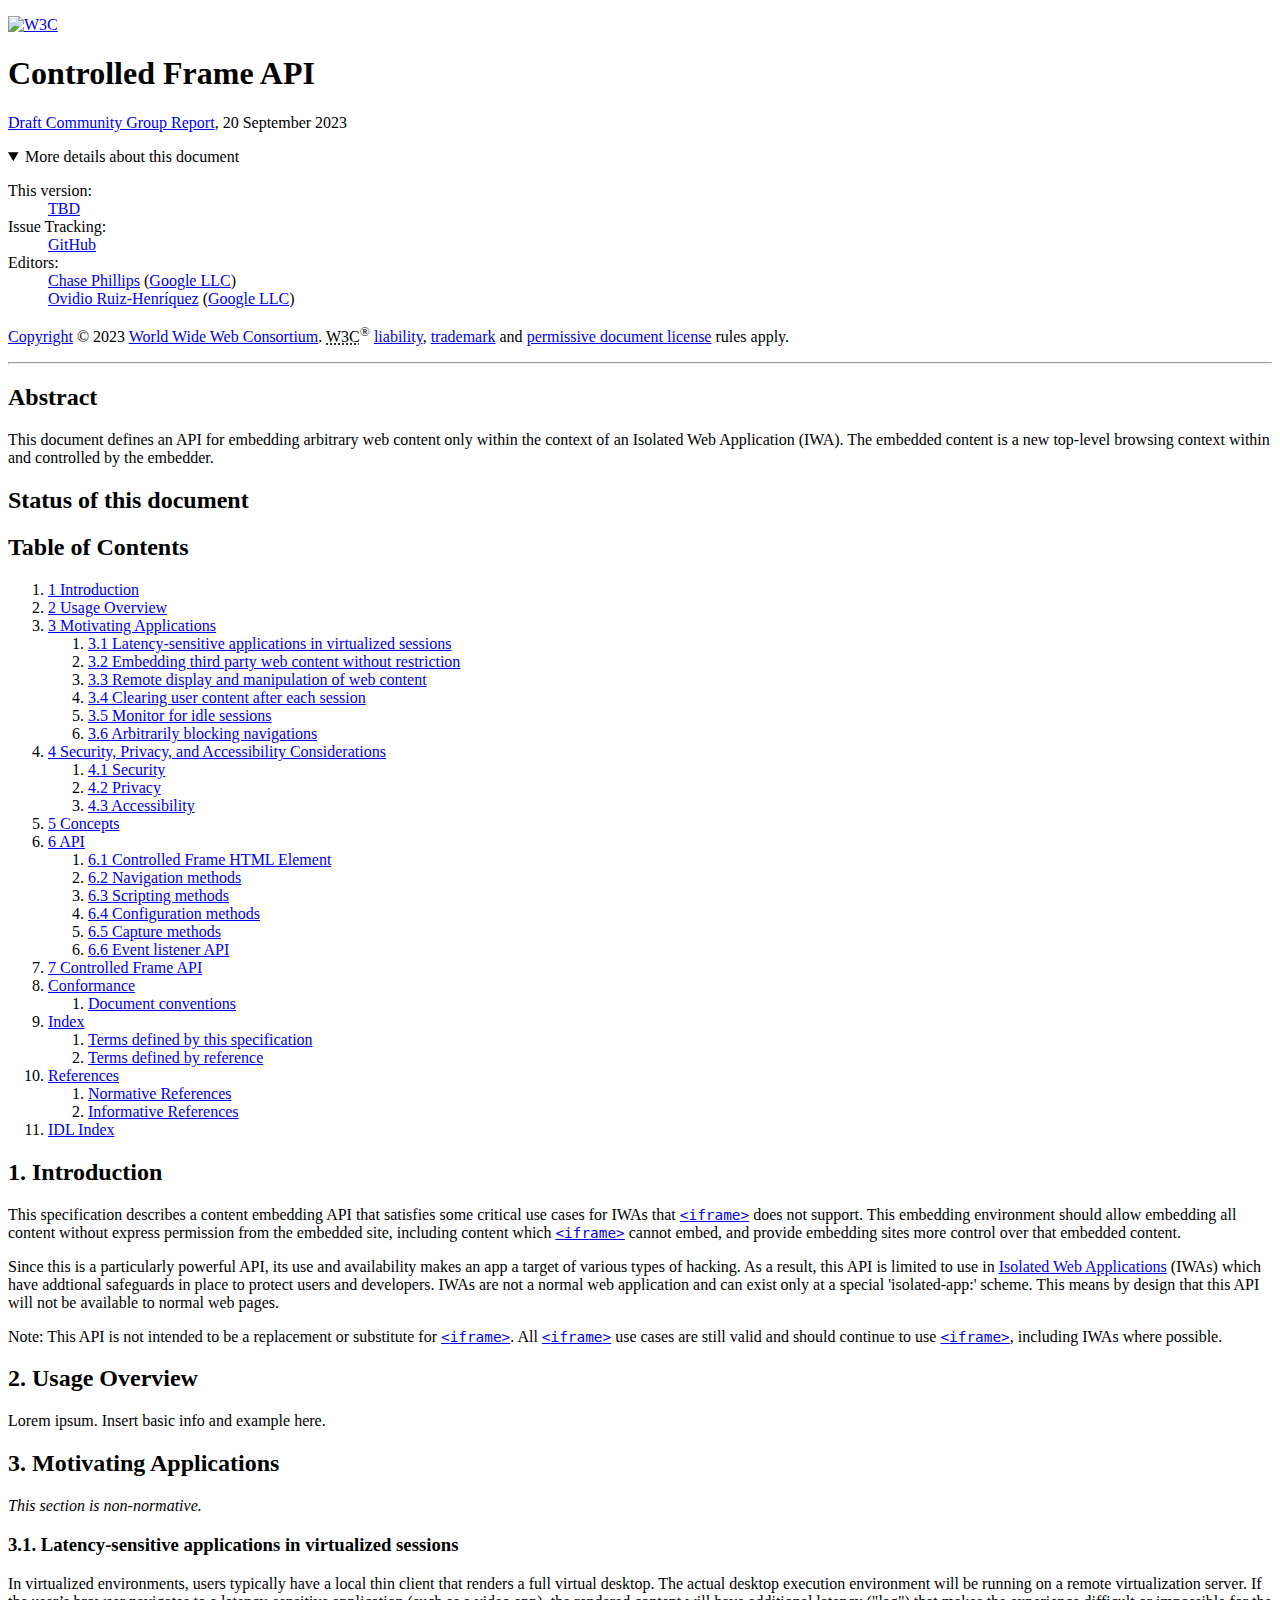
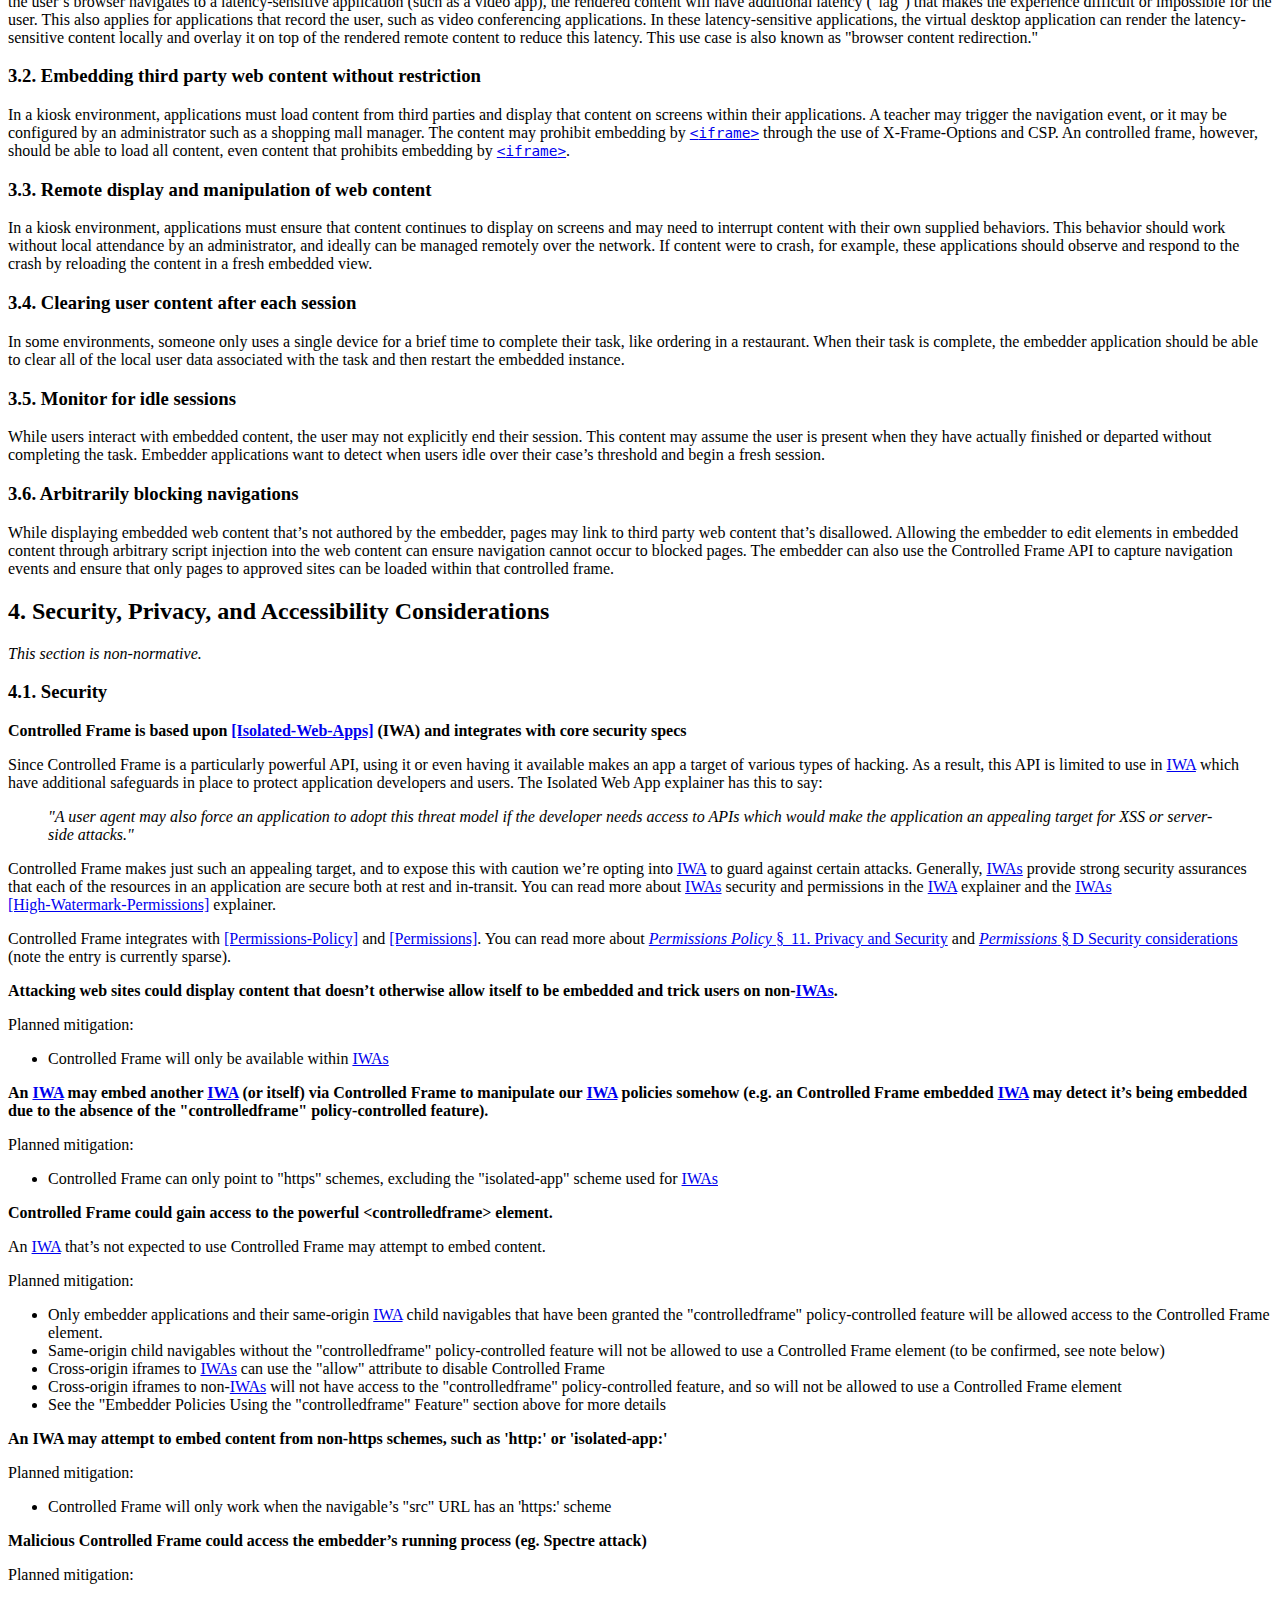
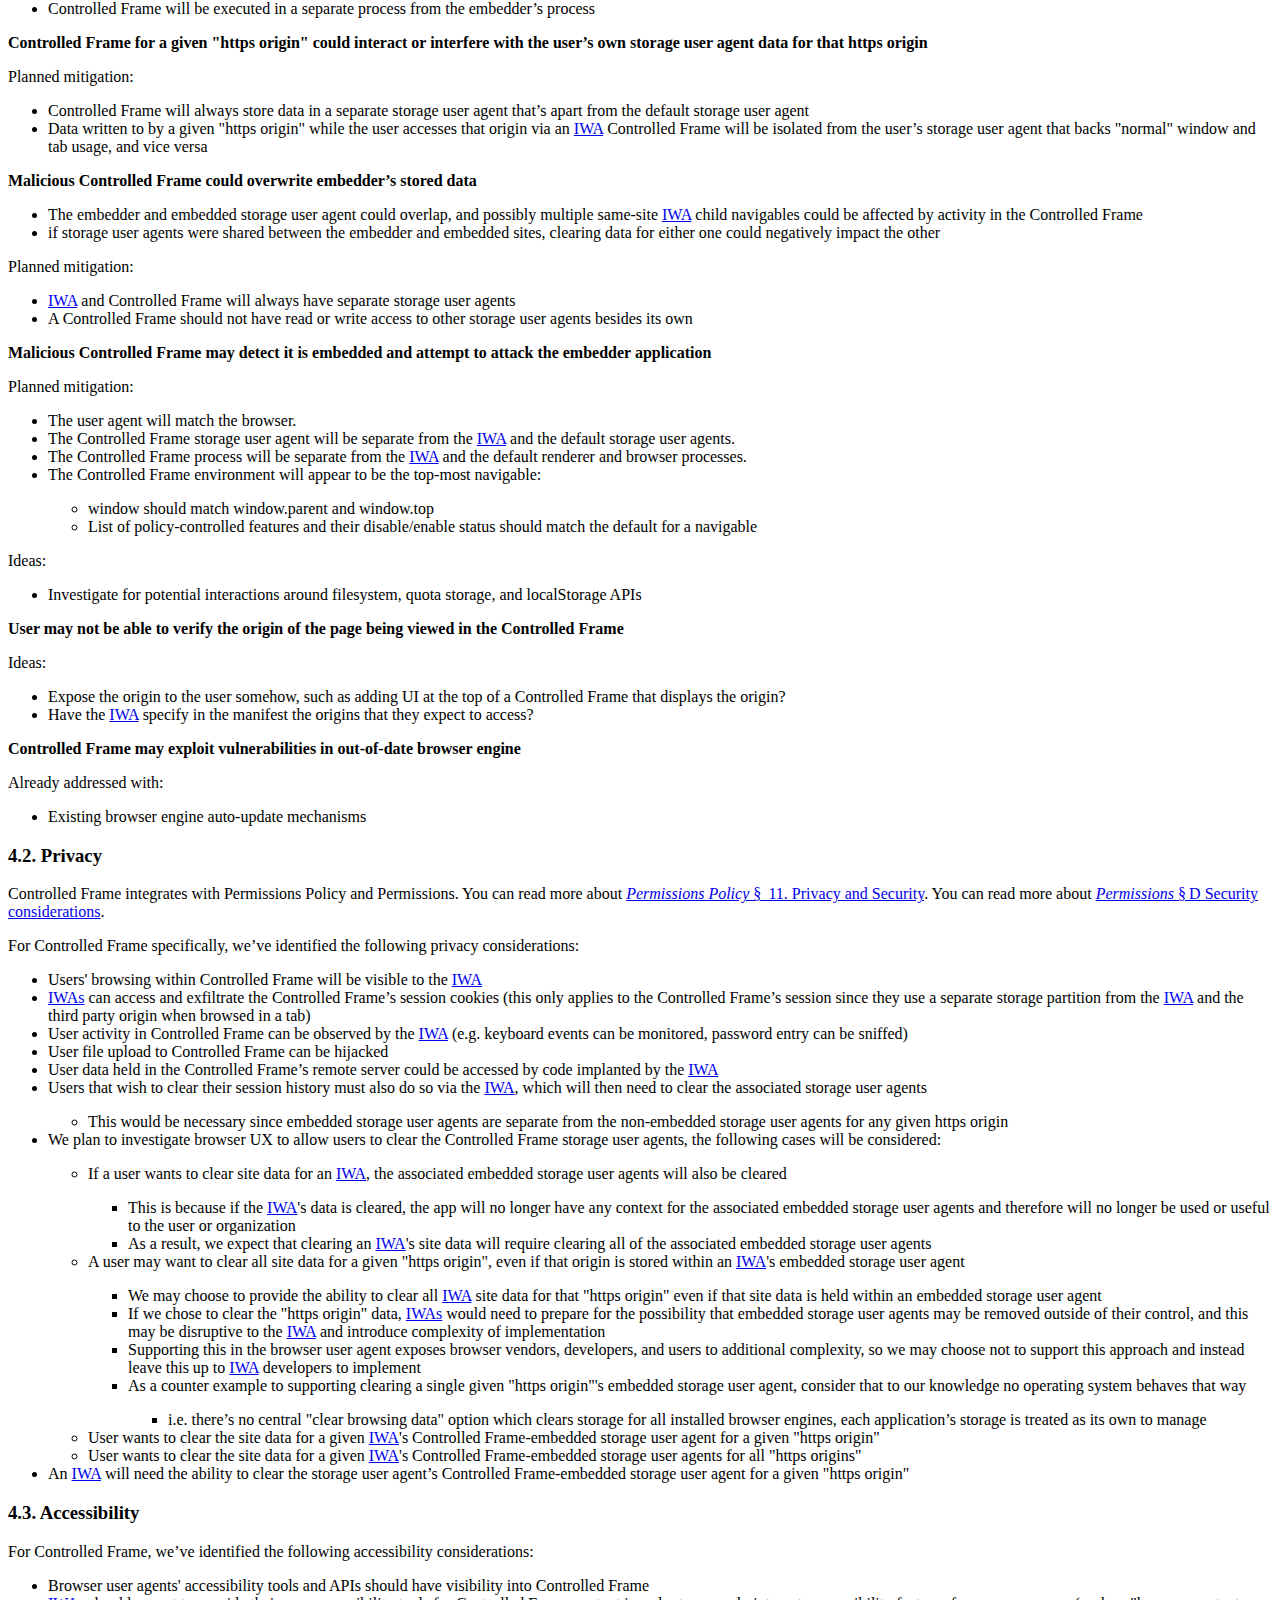
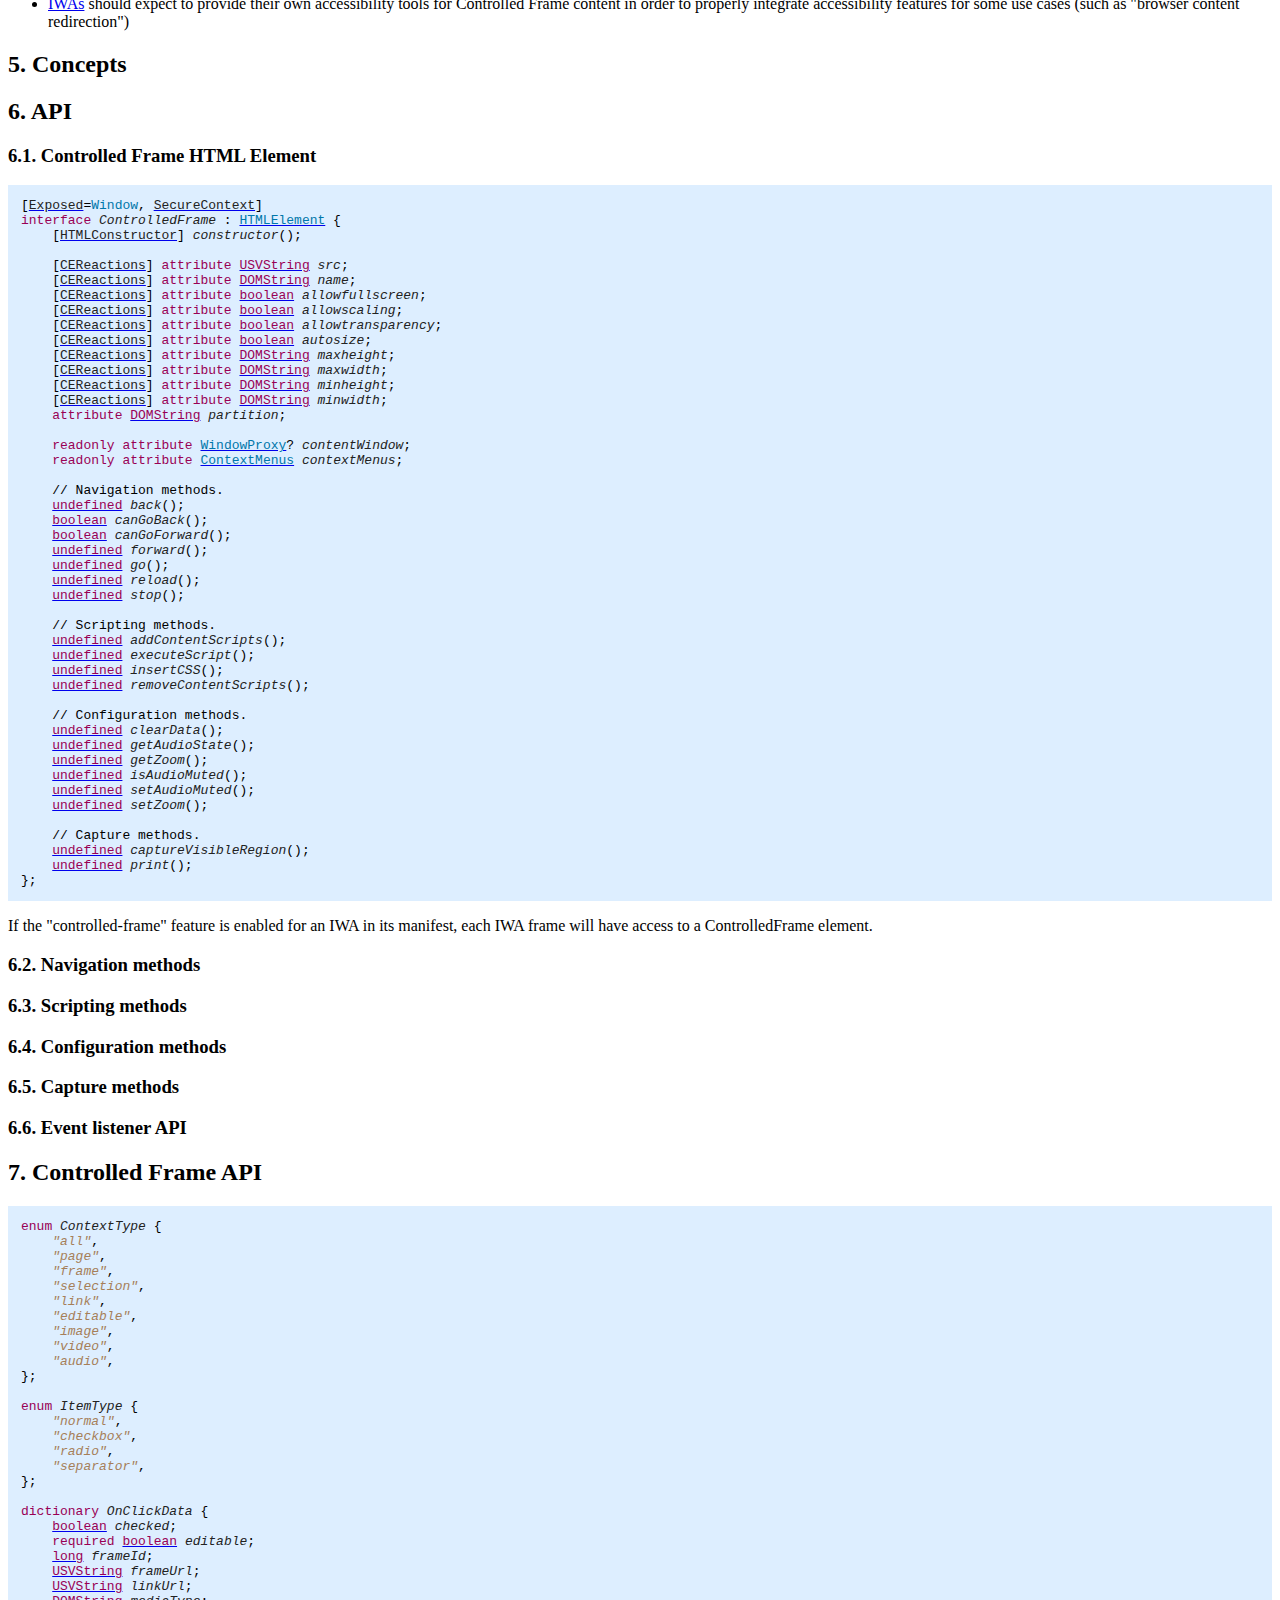
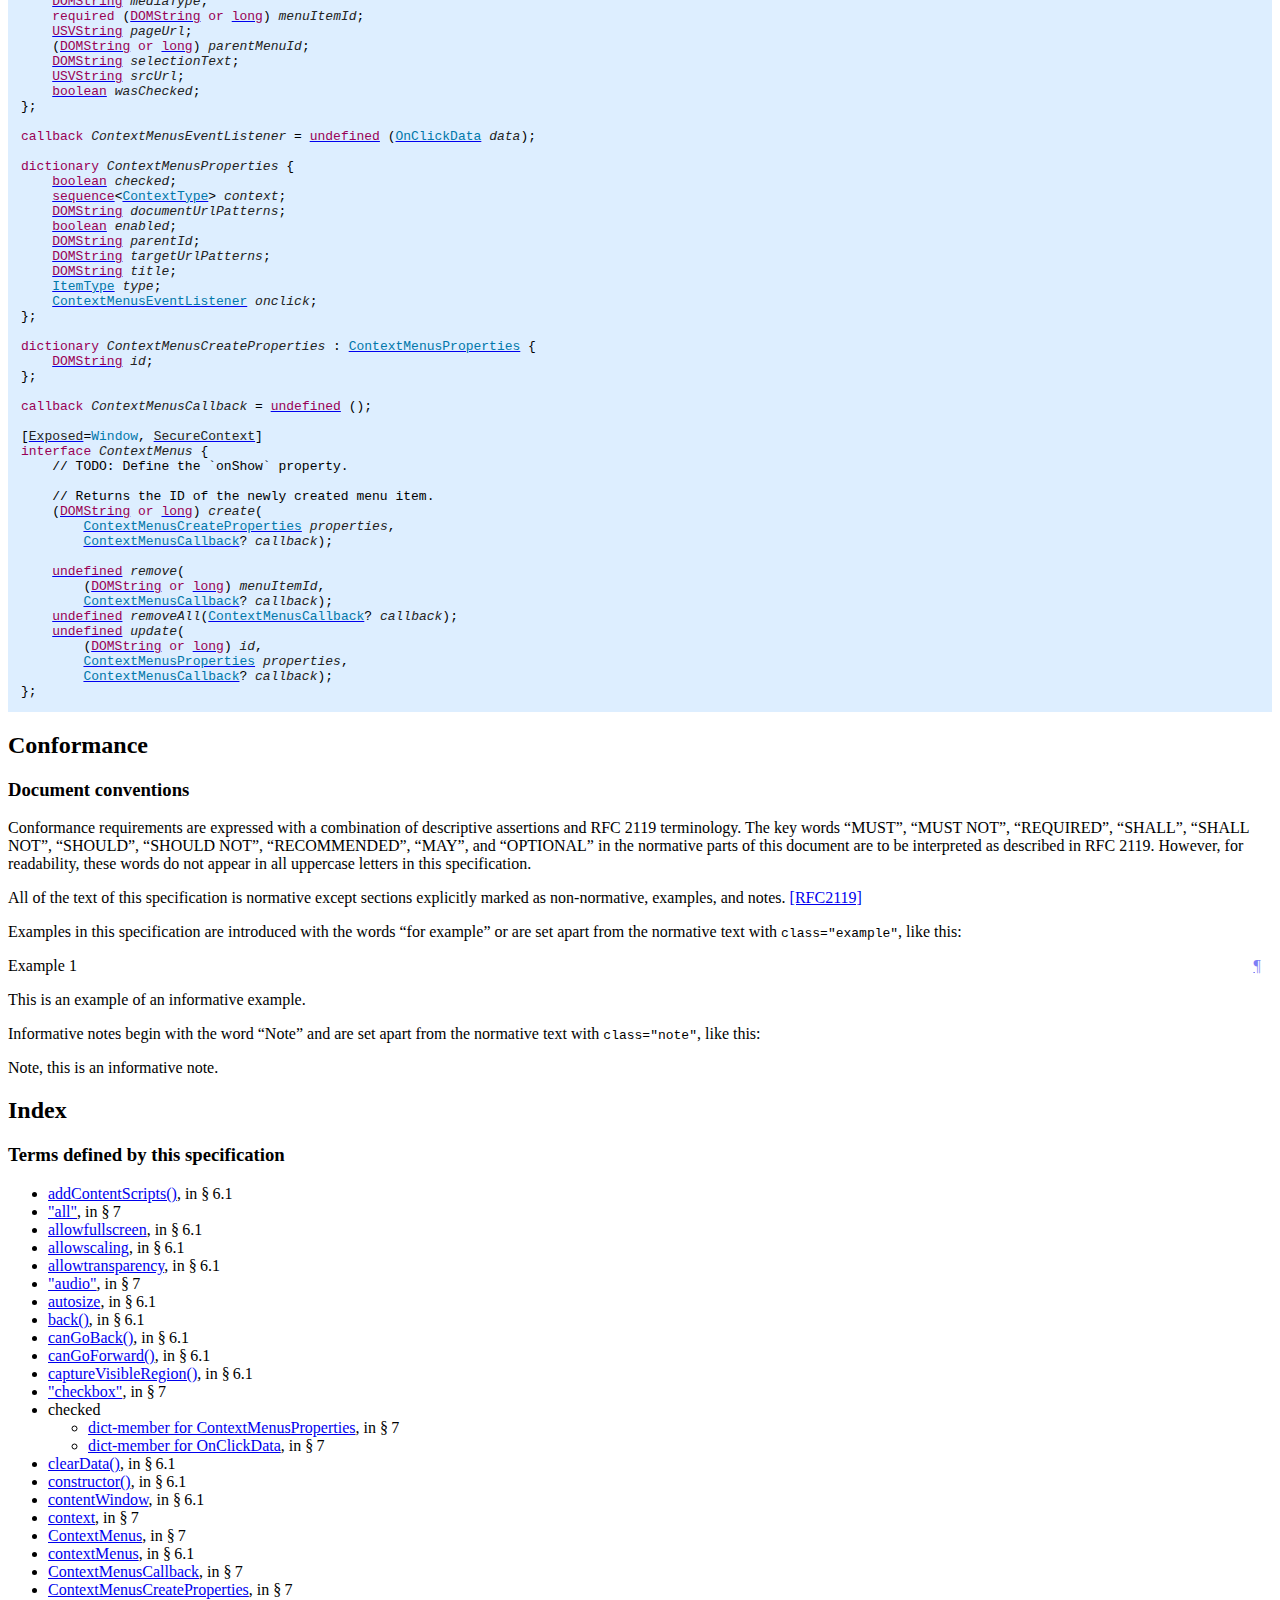
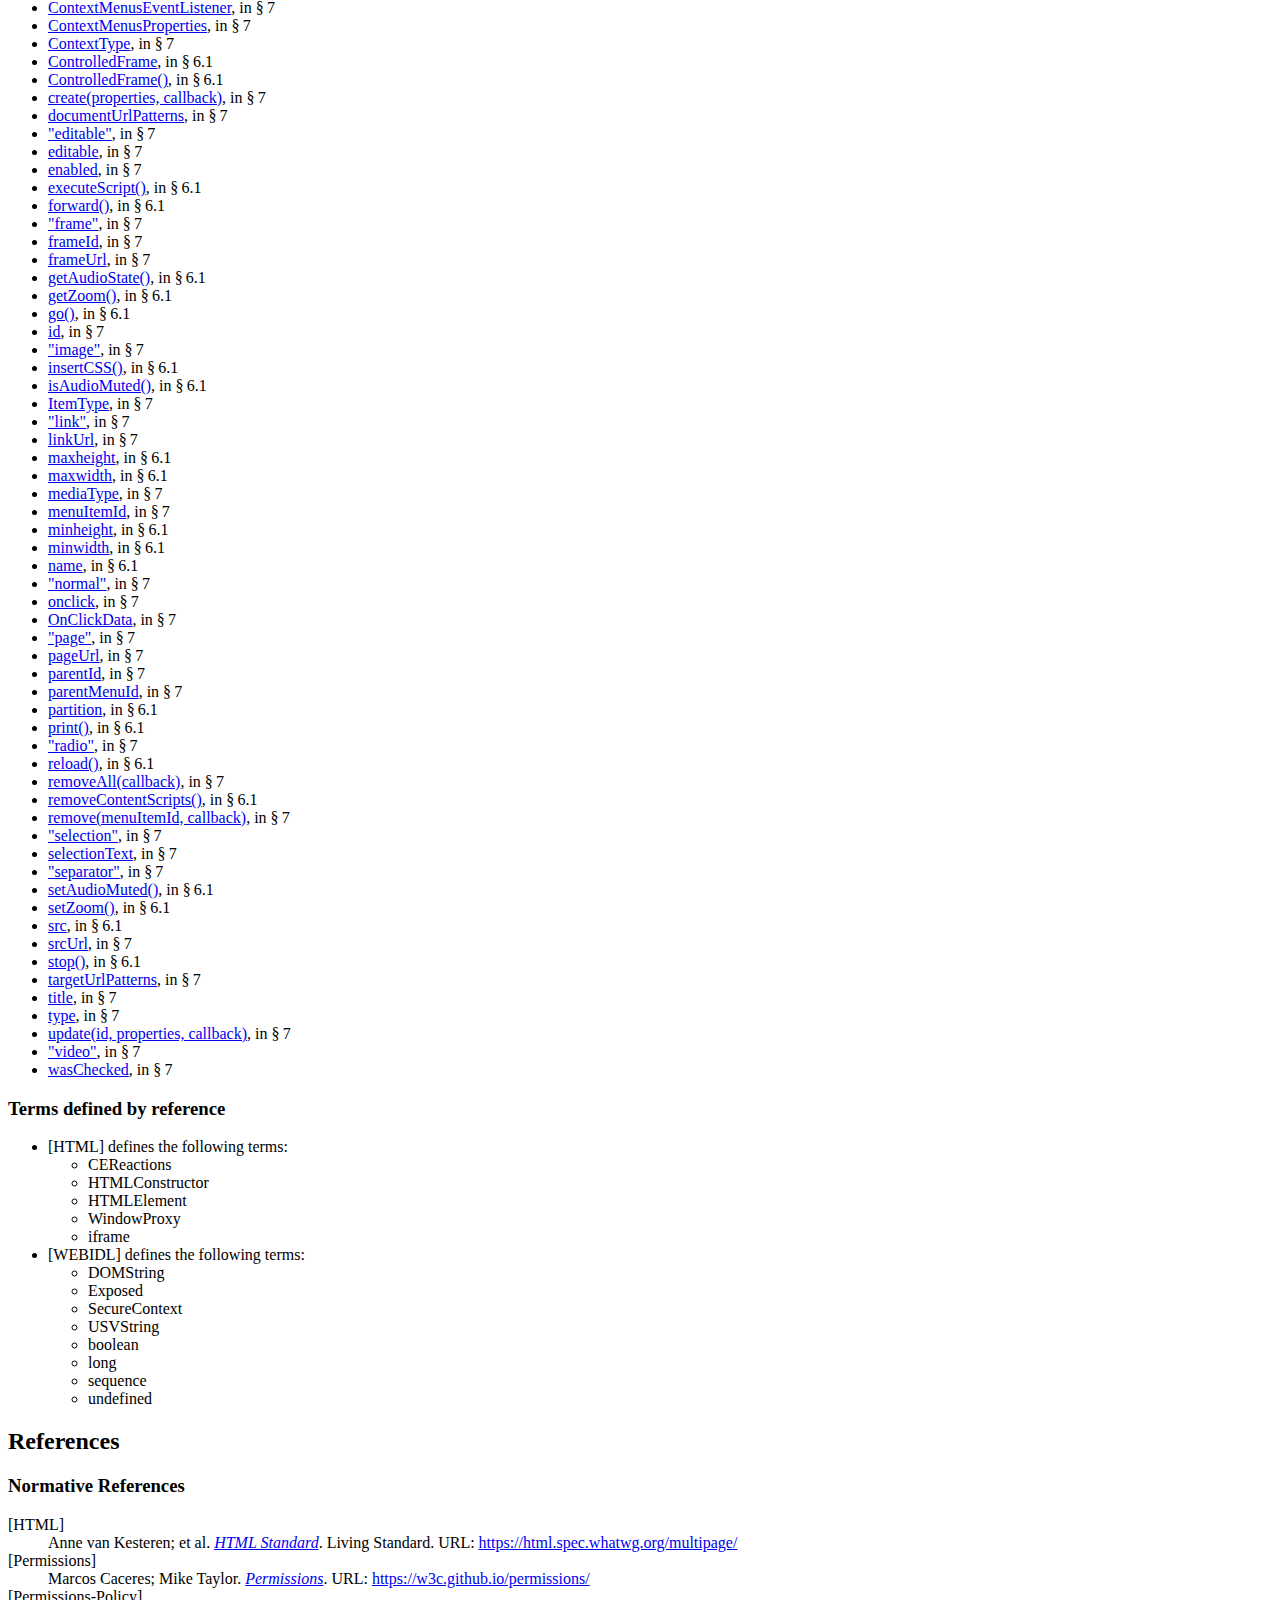
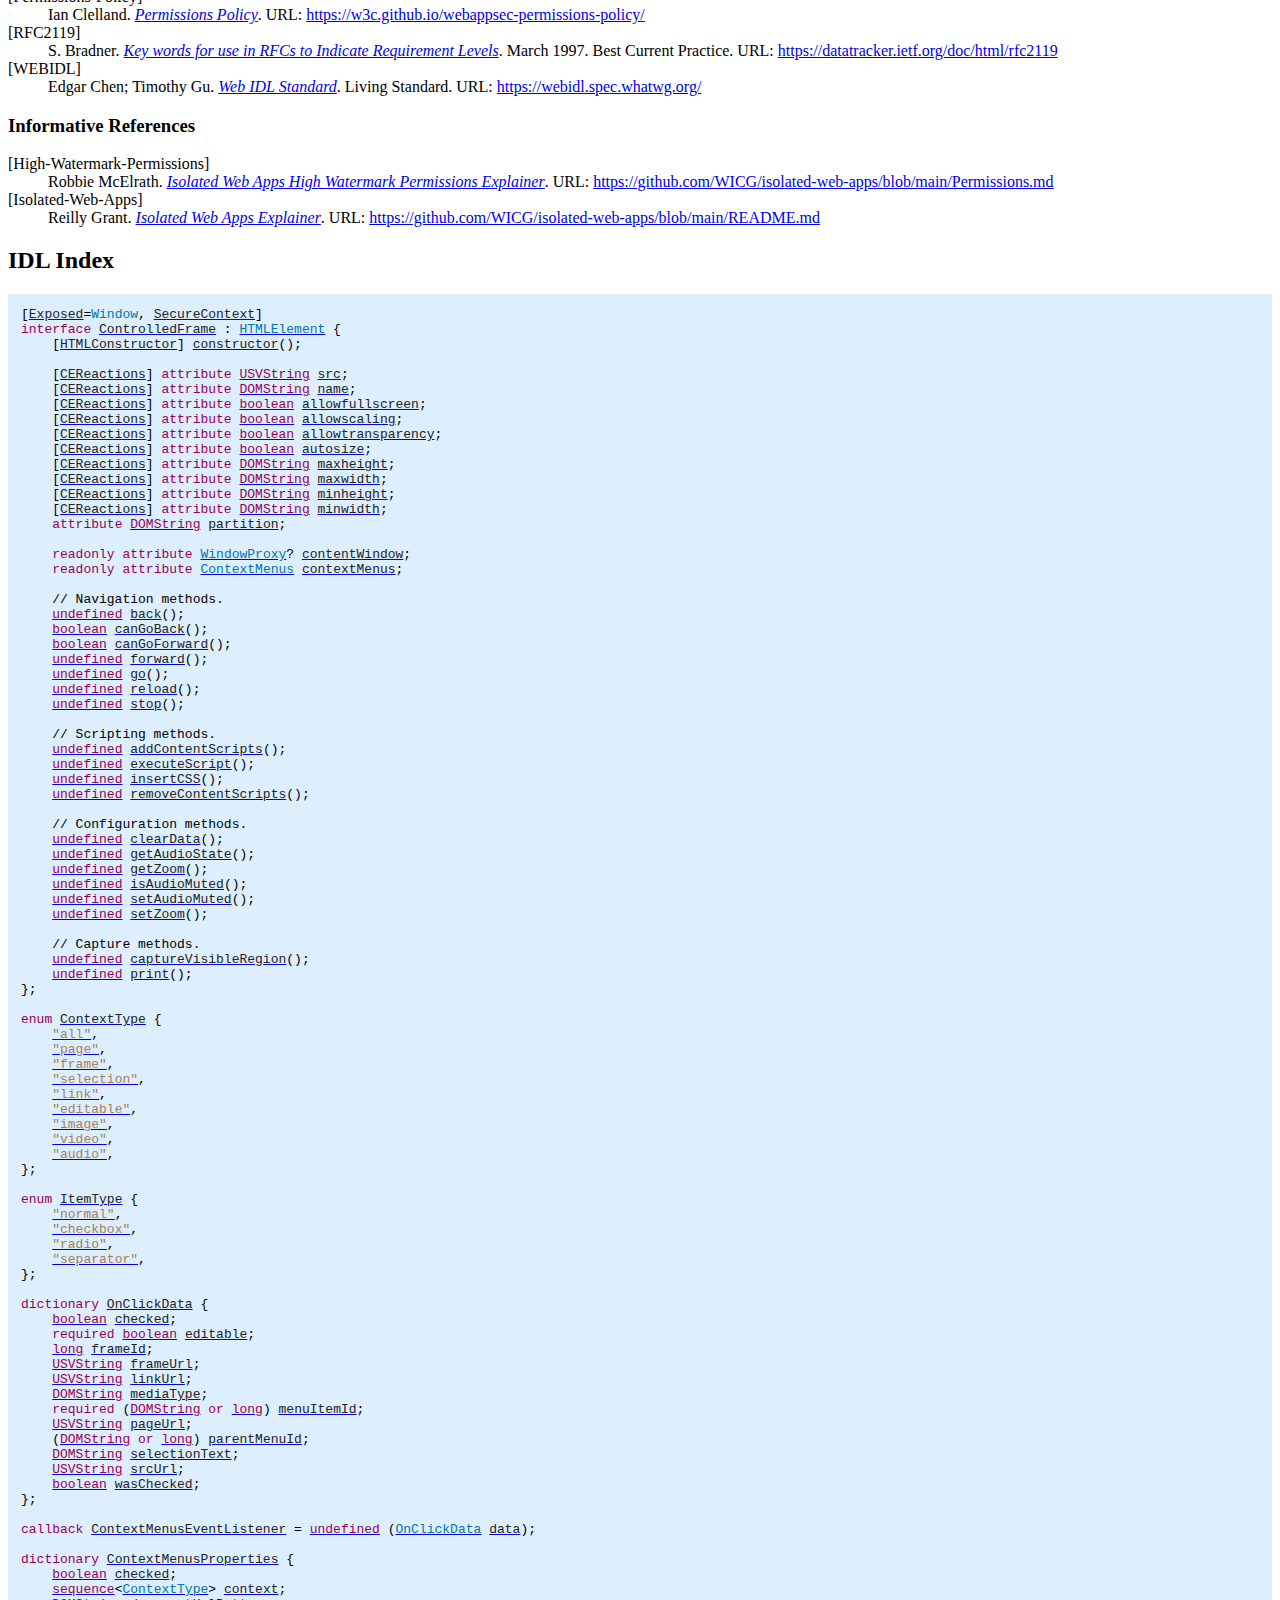
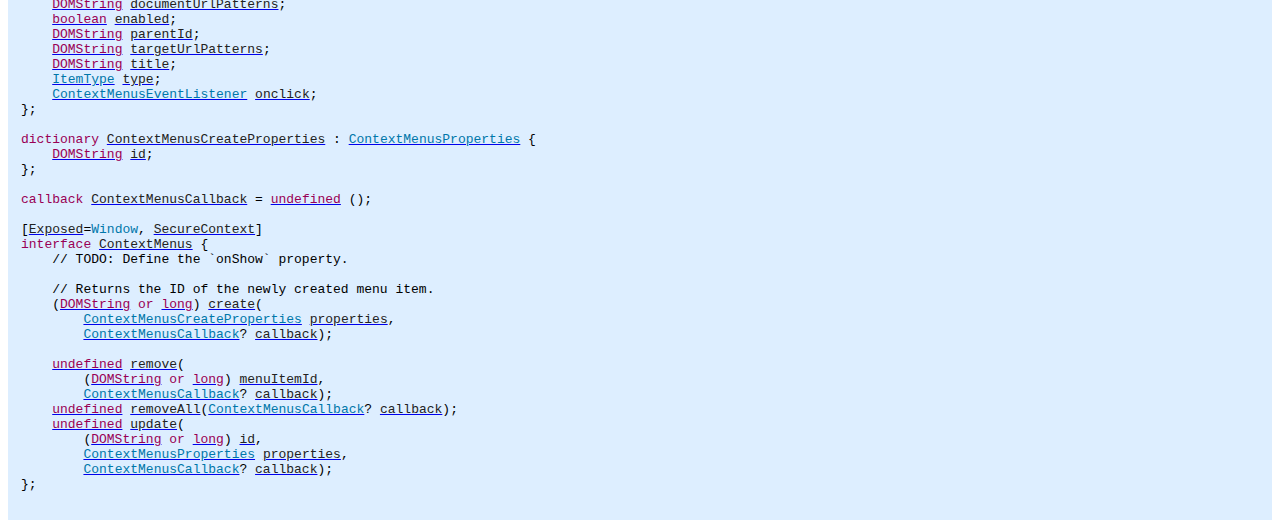
==== commit 506dd204: "Add the cross-origin-isolated policy (#27)" ====
--- a/index.html
+++ b/index.html
@@ -5,10 +5,10 @@
   <title>Controlled Frame API</title>
   <meta content="w3c/CG-DRAFT" name="w3c-status">
   <link href="https://www.w3.org/StyleSheets/TR/2021/cg-draft" rel="stylesheet">
-  <meta content="Bikeshed version d29f71adb, updated Wed Jul 19 11:08:56 2023 -0700" name="generator">
+  <meta content="Bikeshed version 82ce88815, updated Thu Sep 7 16:33:55 2023 -0700" name="generator">
   <link href="TBD" rel="canonical">
   <link href="https://www.w3.org/2008/site/images/favicon.ico" rel="icon">
-  <meta content="0eb22662dfd989ad7f2a1e35e09610ba6ccbbe28" name="document-revision">
+  <meta content="f4ecd10a090113acfa81dfd6d57de22d884e06e7" name="document-revision">
 <style>
 .domintro::before {
     content: 'For web developers (non-normative)';
@@ -667,7 +667,7 @@
   <div class="head">
    <p data-fill-with="logo"><a class="logo" href="https://www.w3.org/"> <img alt="W3C" height="48" src="https://www.w3.org/StyleSheets/TR/2021/logos/W3C" width="72"> </a> </p>
    <h1 class="p-name no-ref" id="title">Controlled Frame API</h1>
-   <p id="w3c-state"><a href="https://www.w3.org/standards/types#CG-DRAFT">Draft Community Group Report</a>, <time class="dt-updated" datetime="2023-08-15">15 August 2023</time></p>
+   <p id="w3c-state"><a href="https://www.w3.org/standards/types#CG-DRAFT">Draft Community Group Report</a>, <time class="dt-updated" datetime="2023-09-20">20 September 2023</time></p>
    <details open>
     <summary>More details about this document</summary>
     <div data-fill-with="spec-metadata">
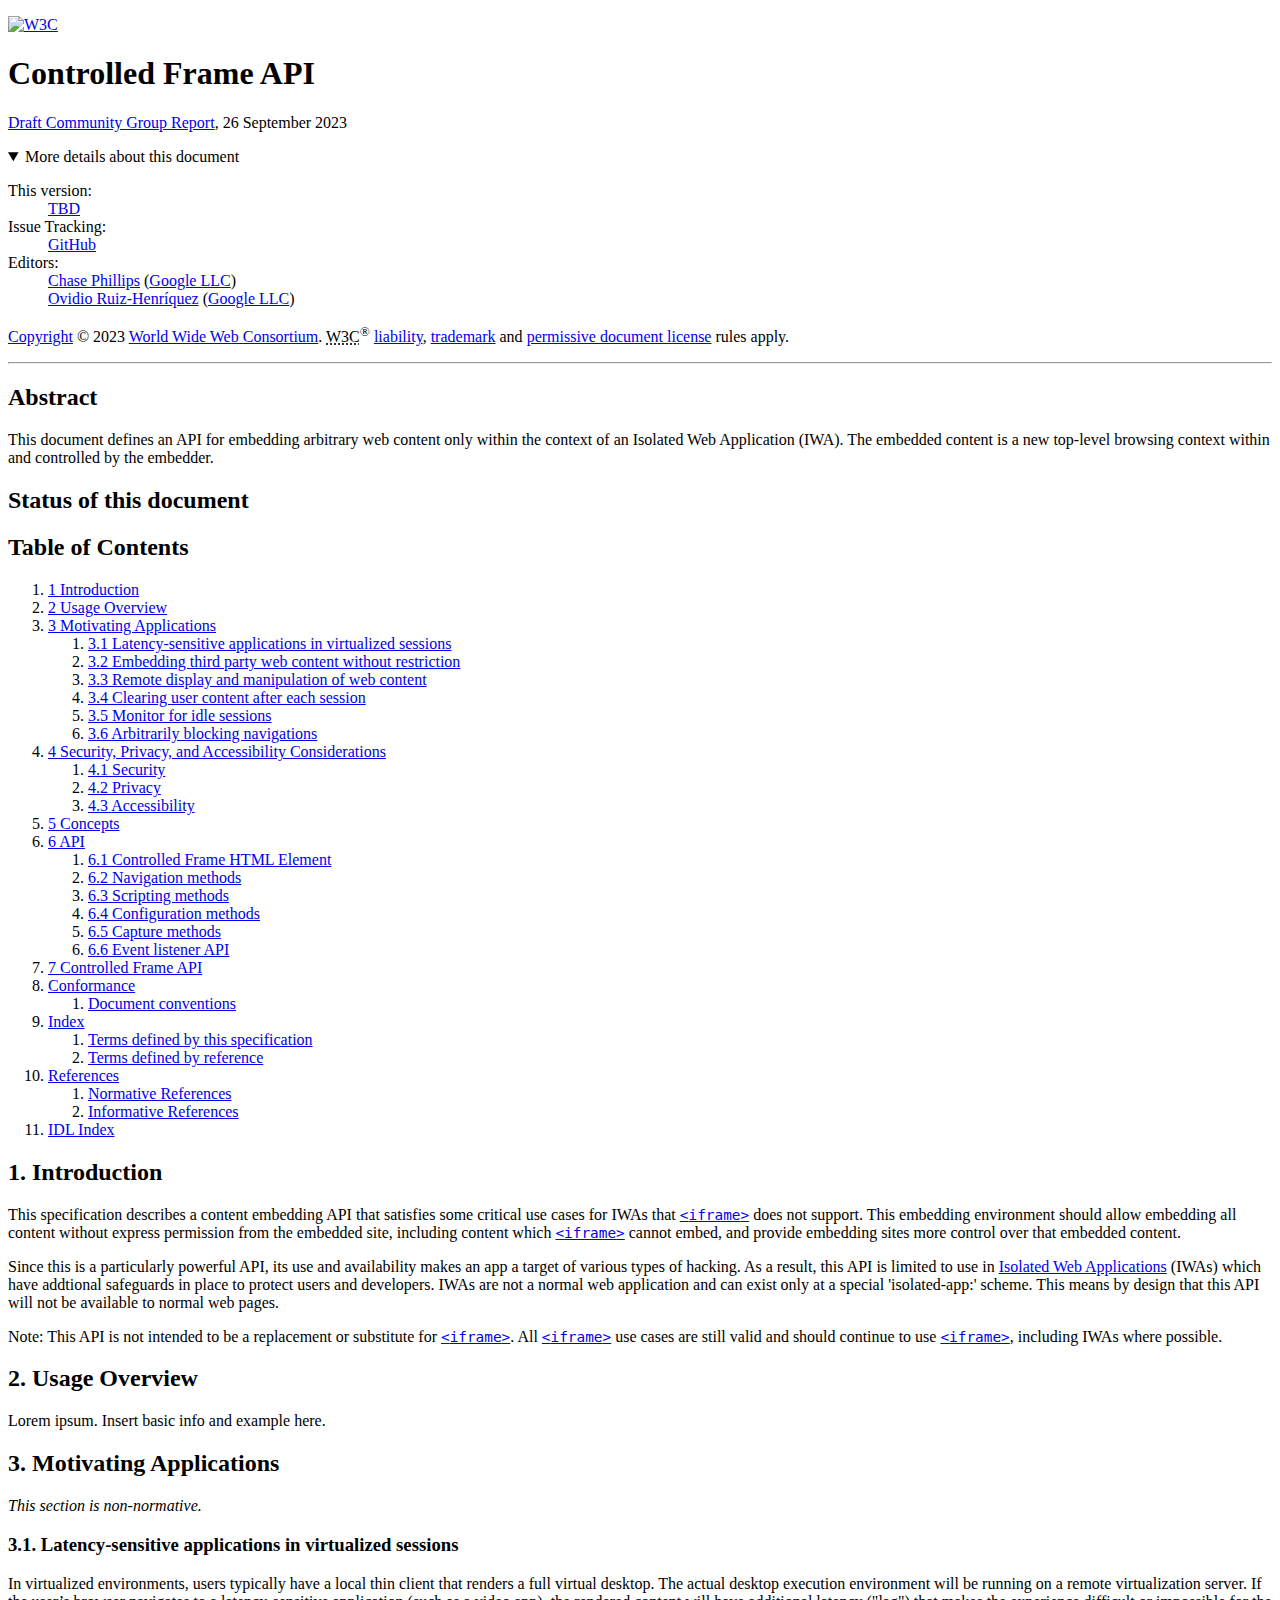
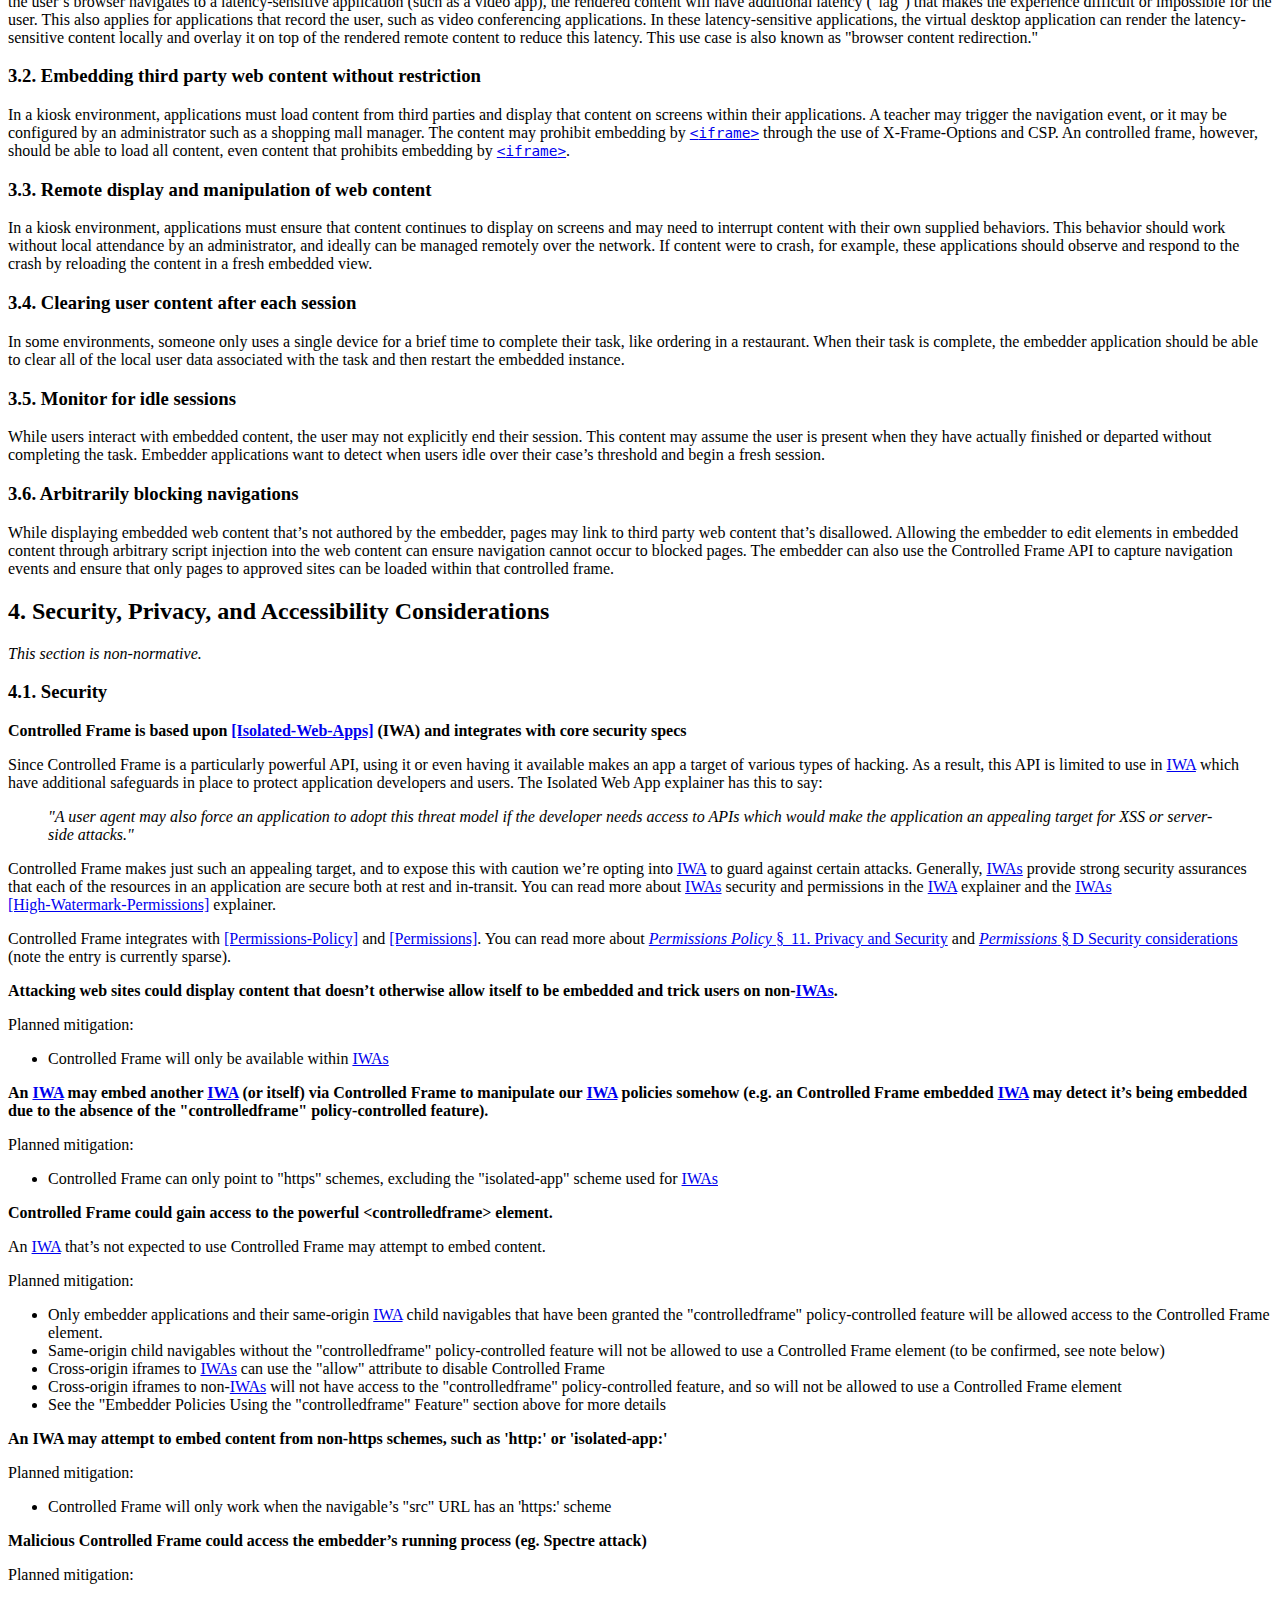
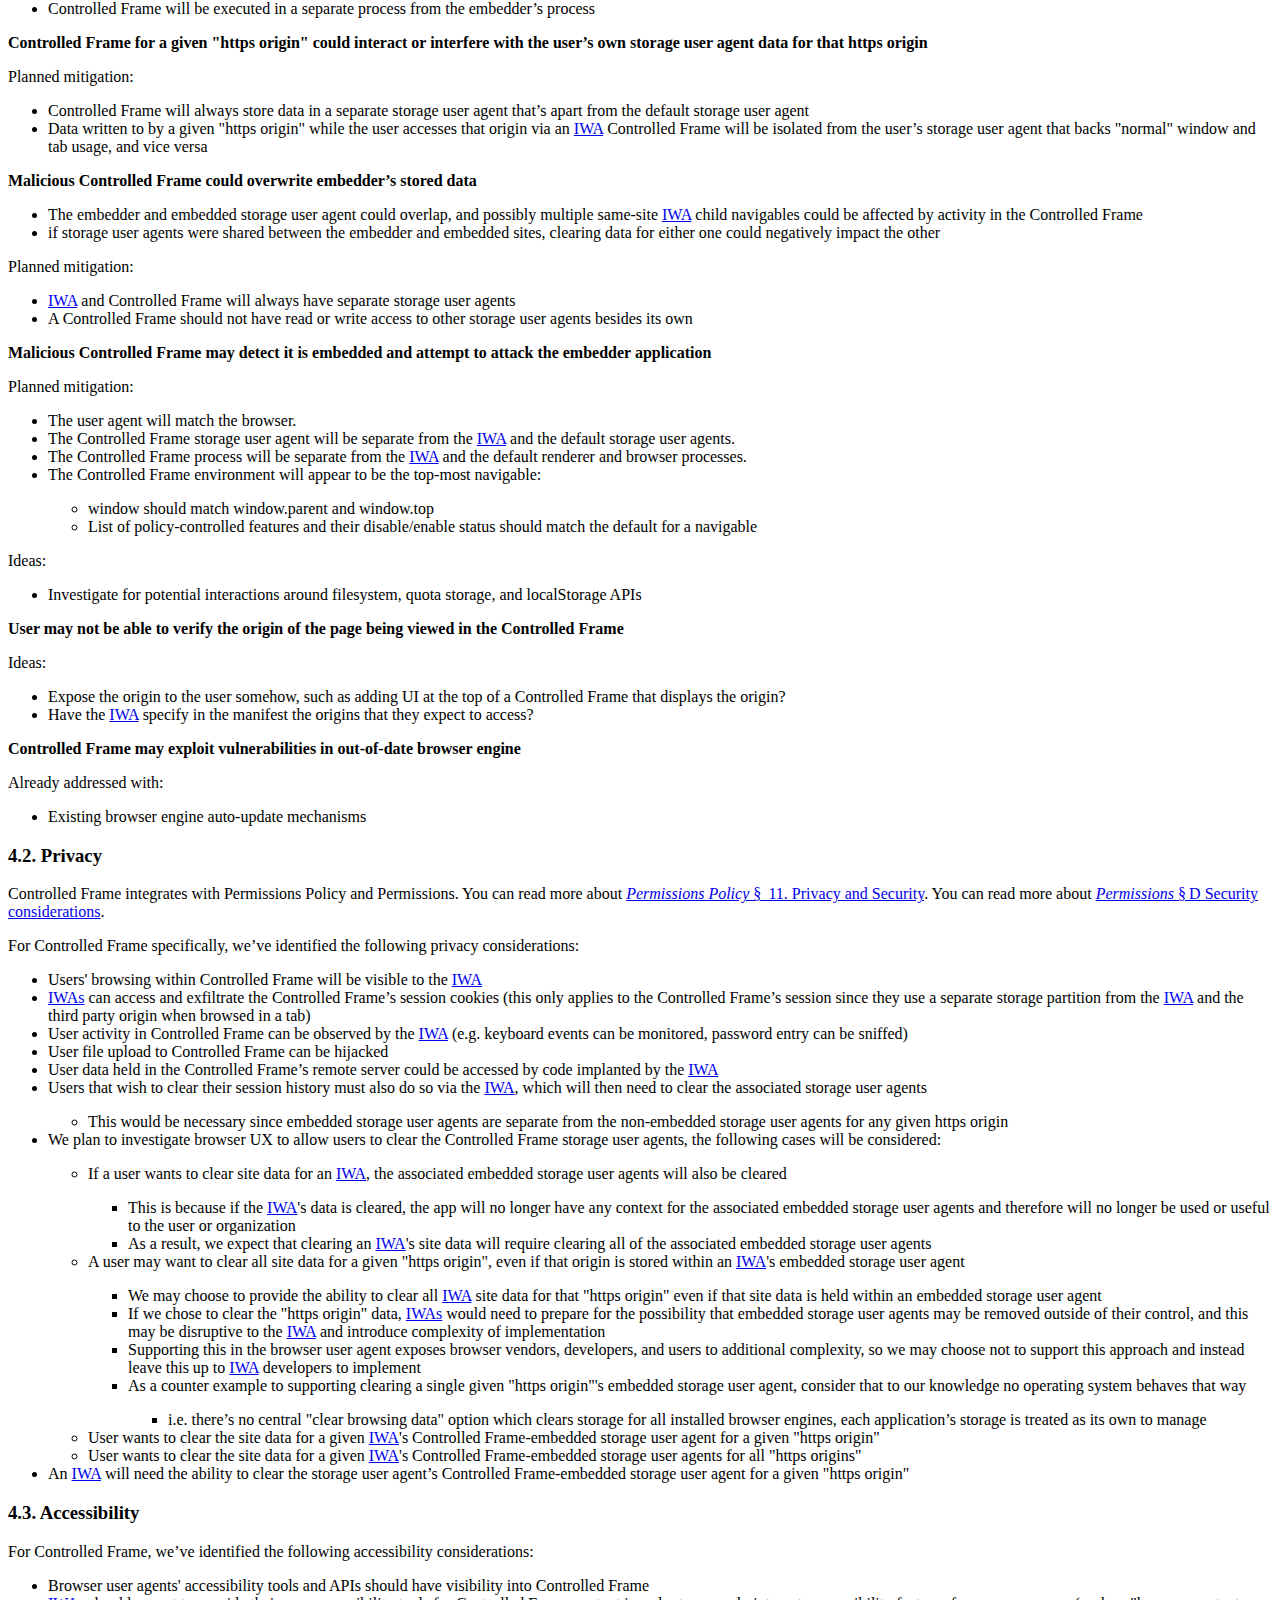
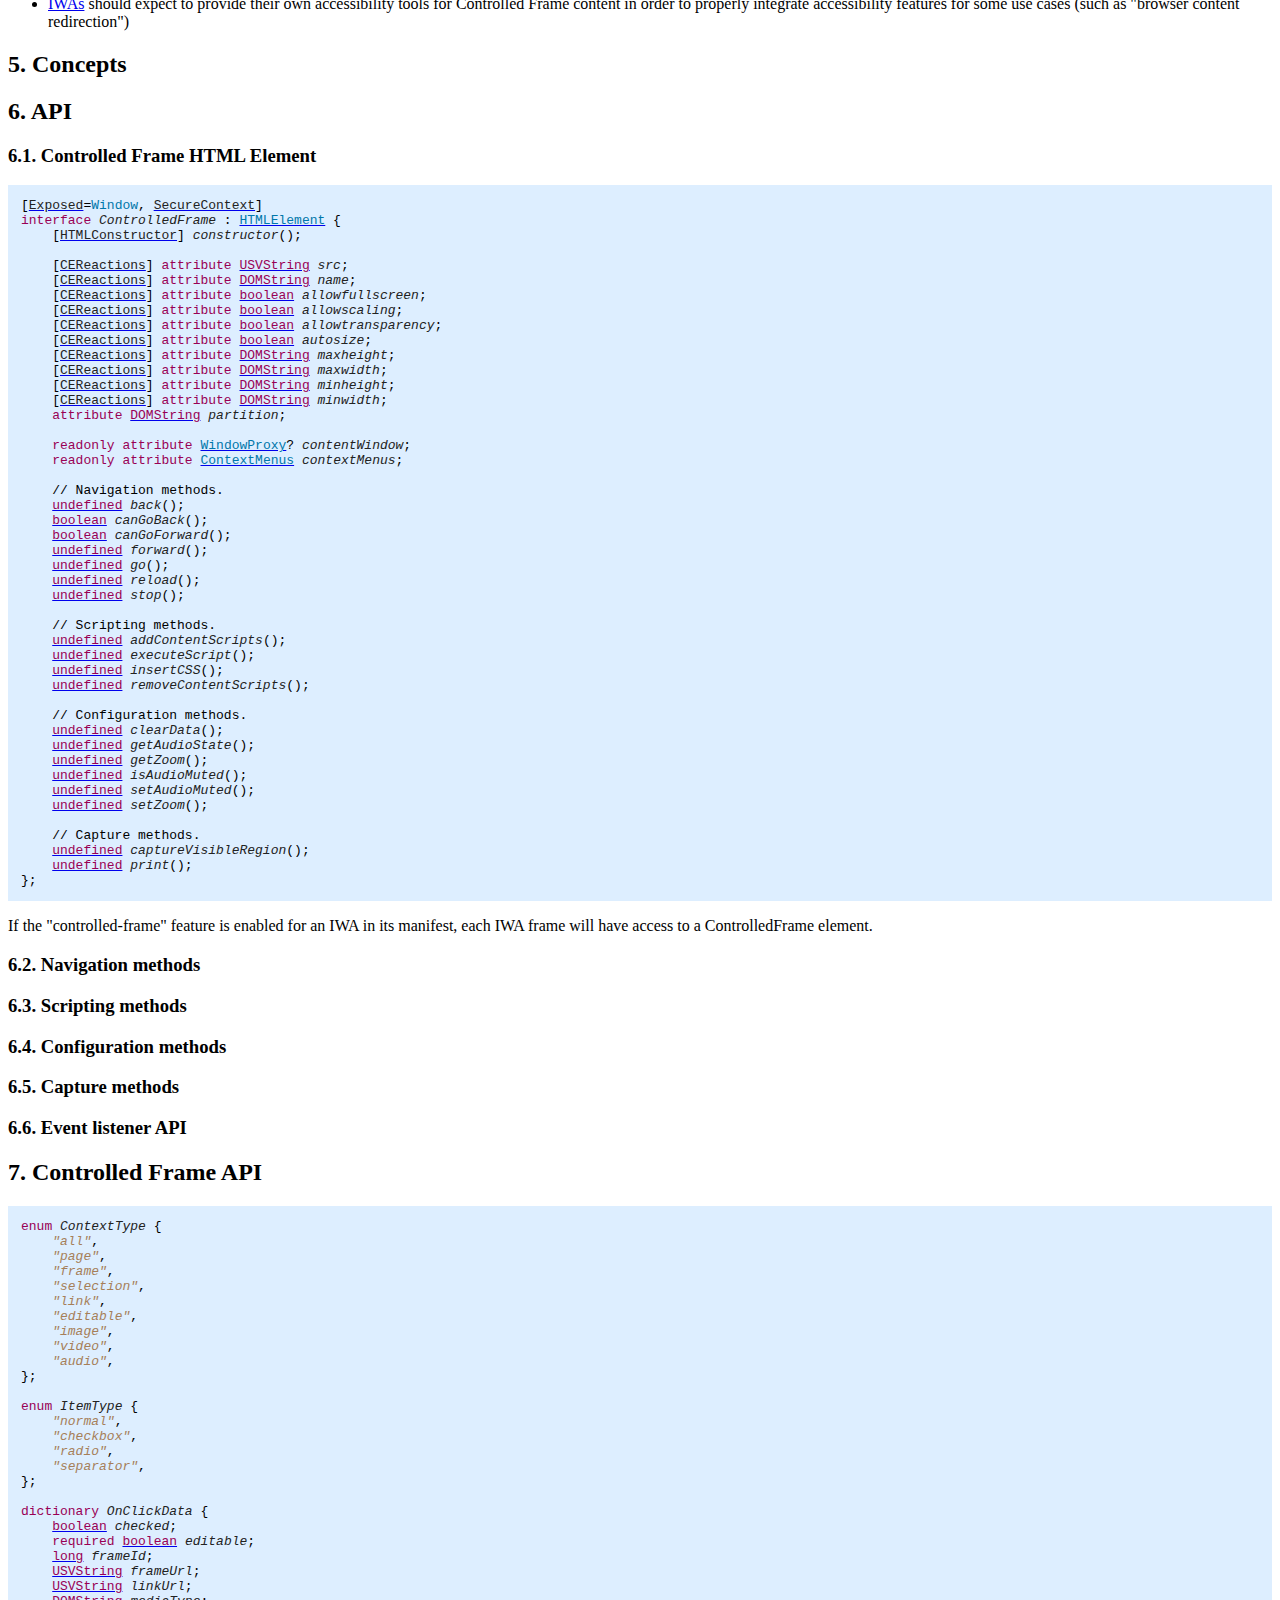
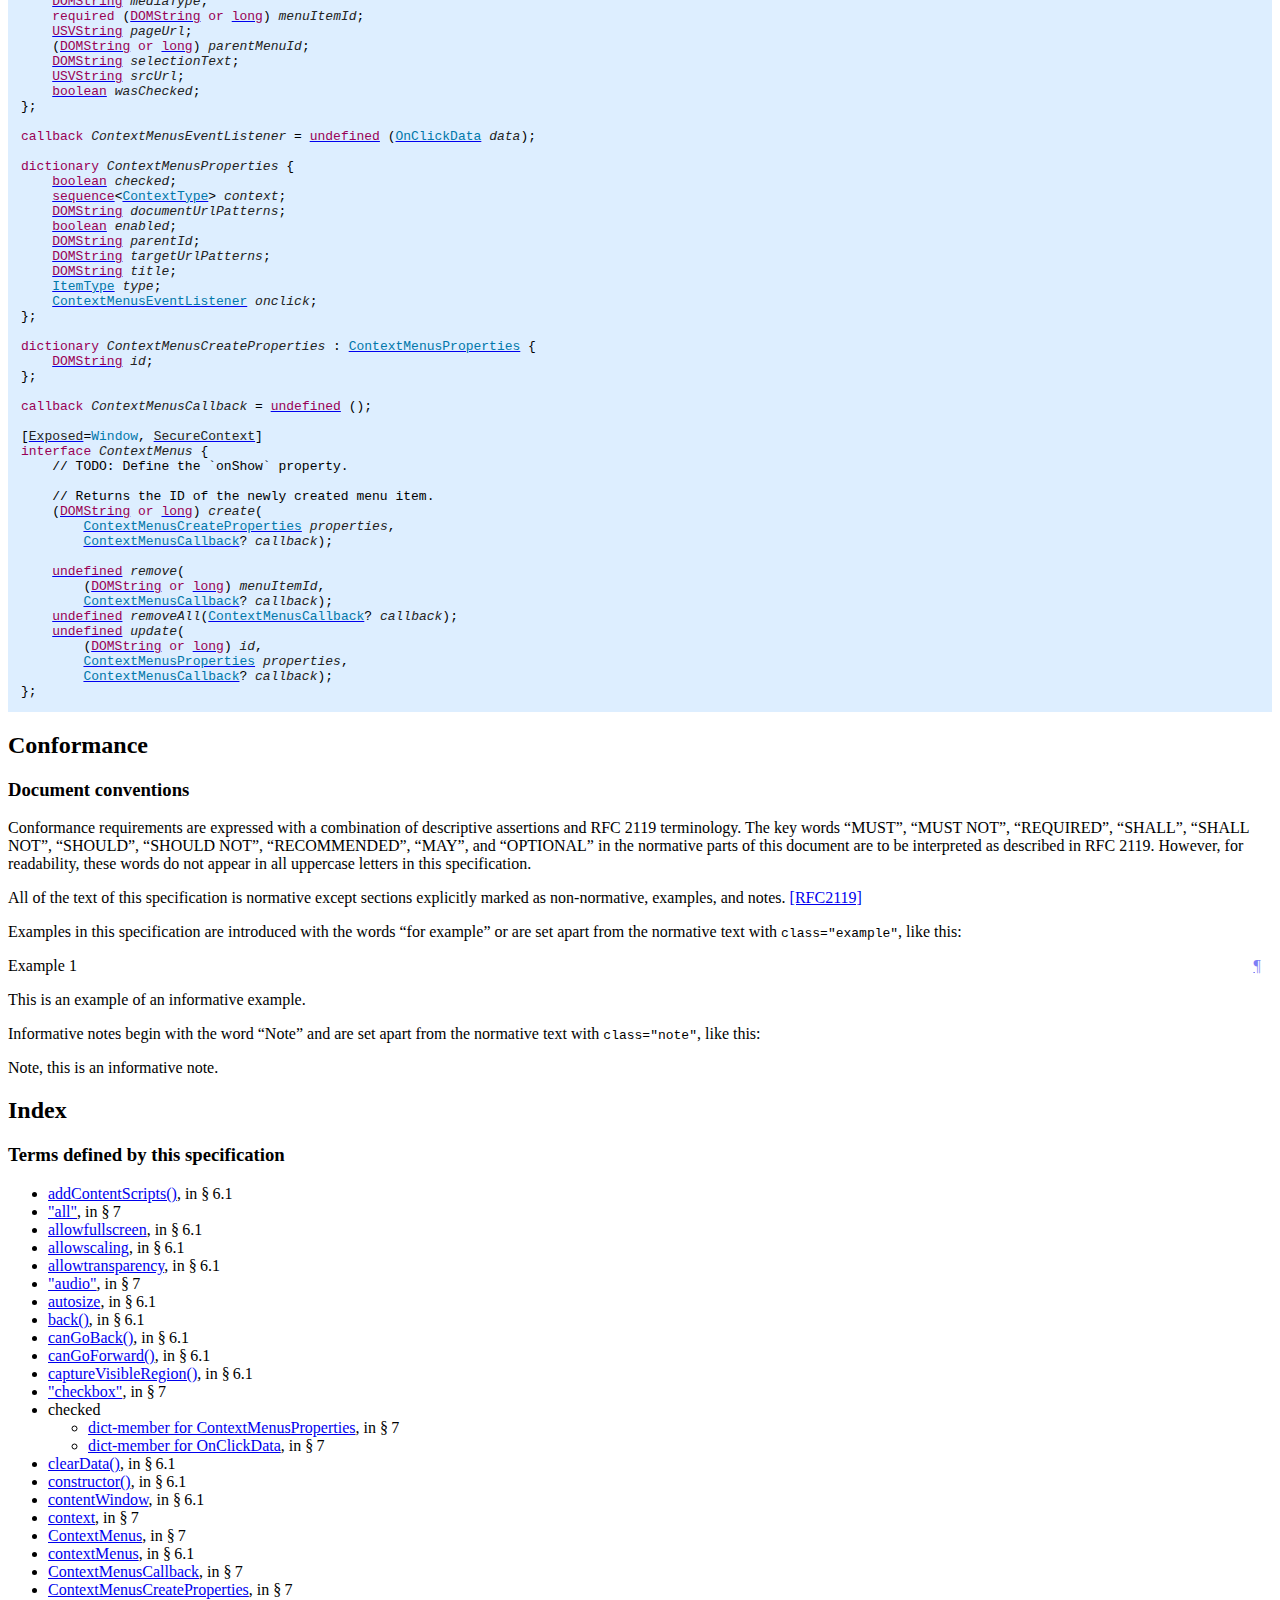
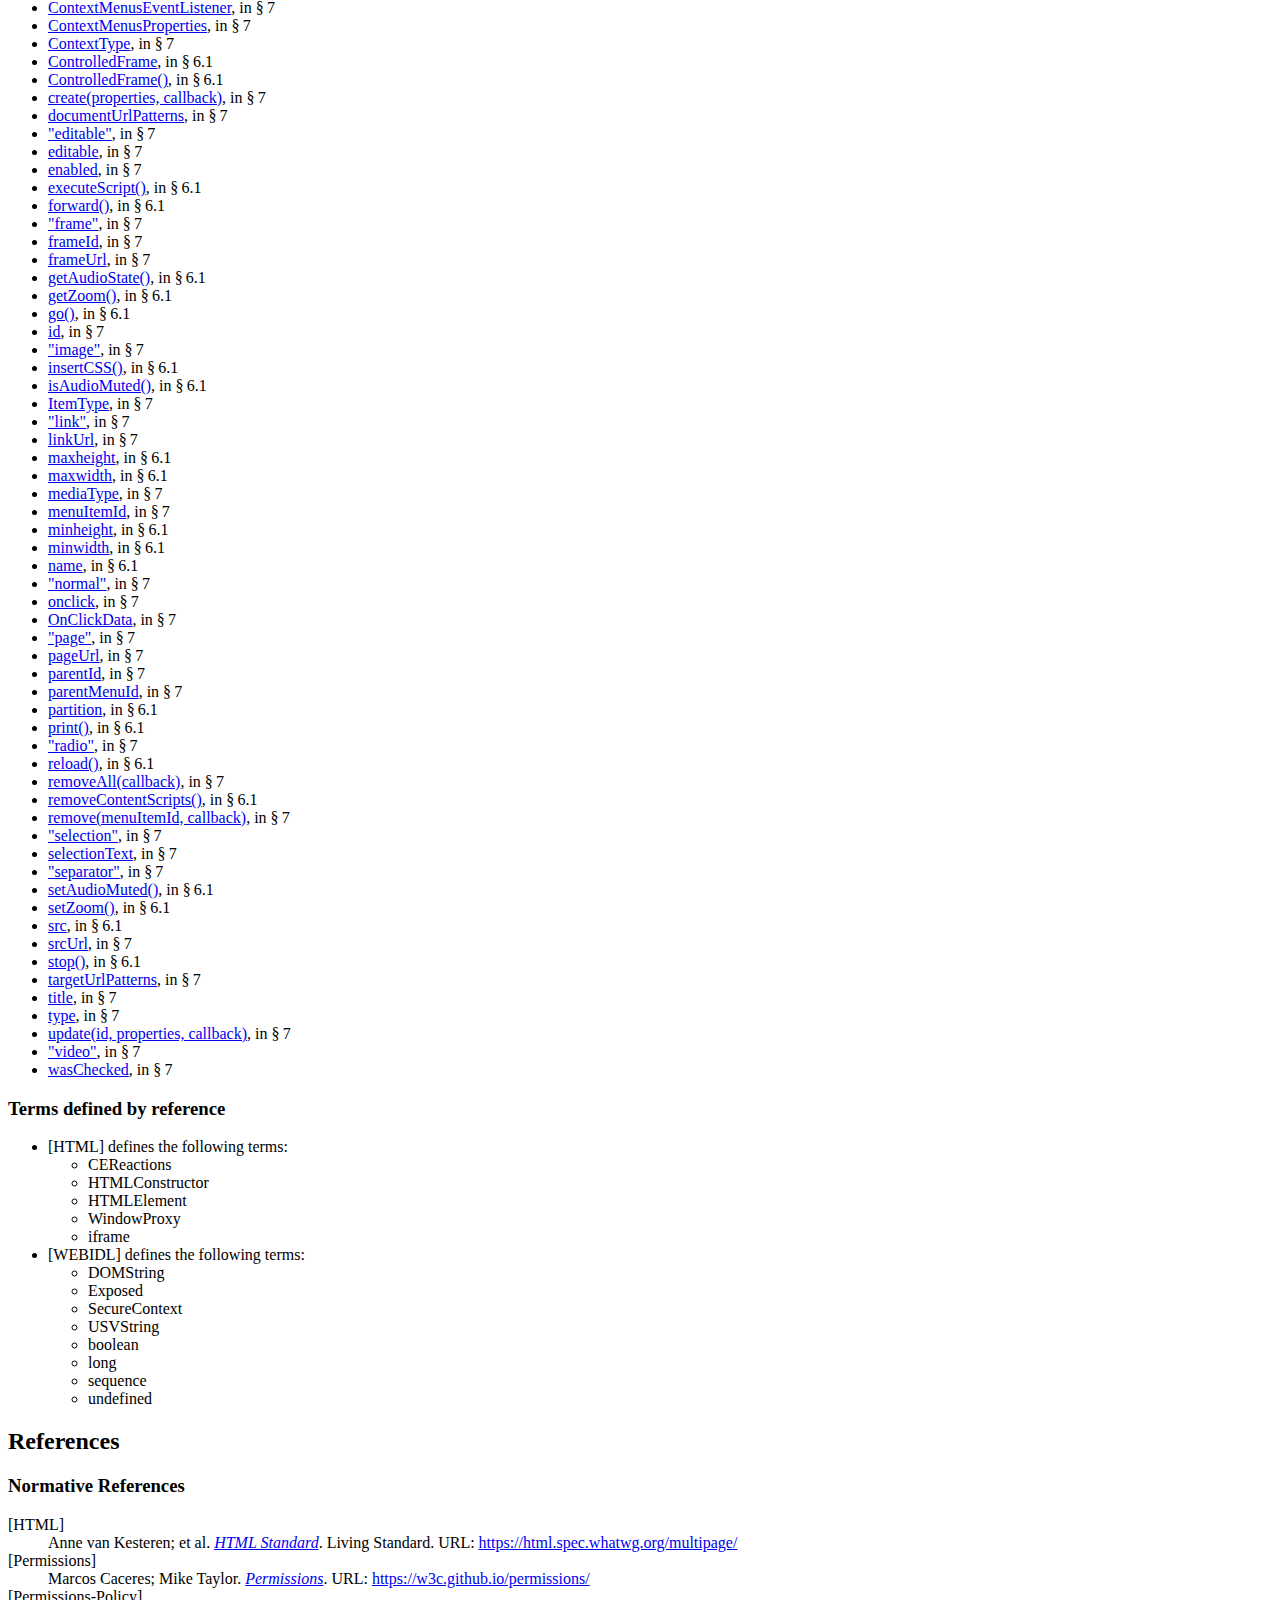
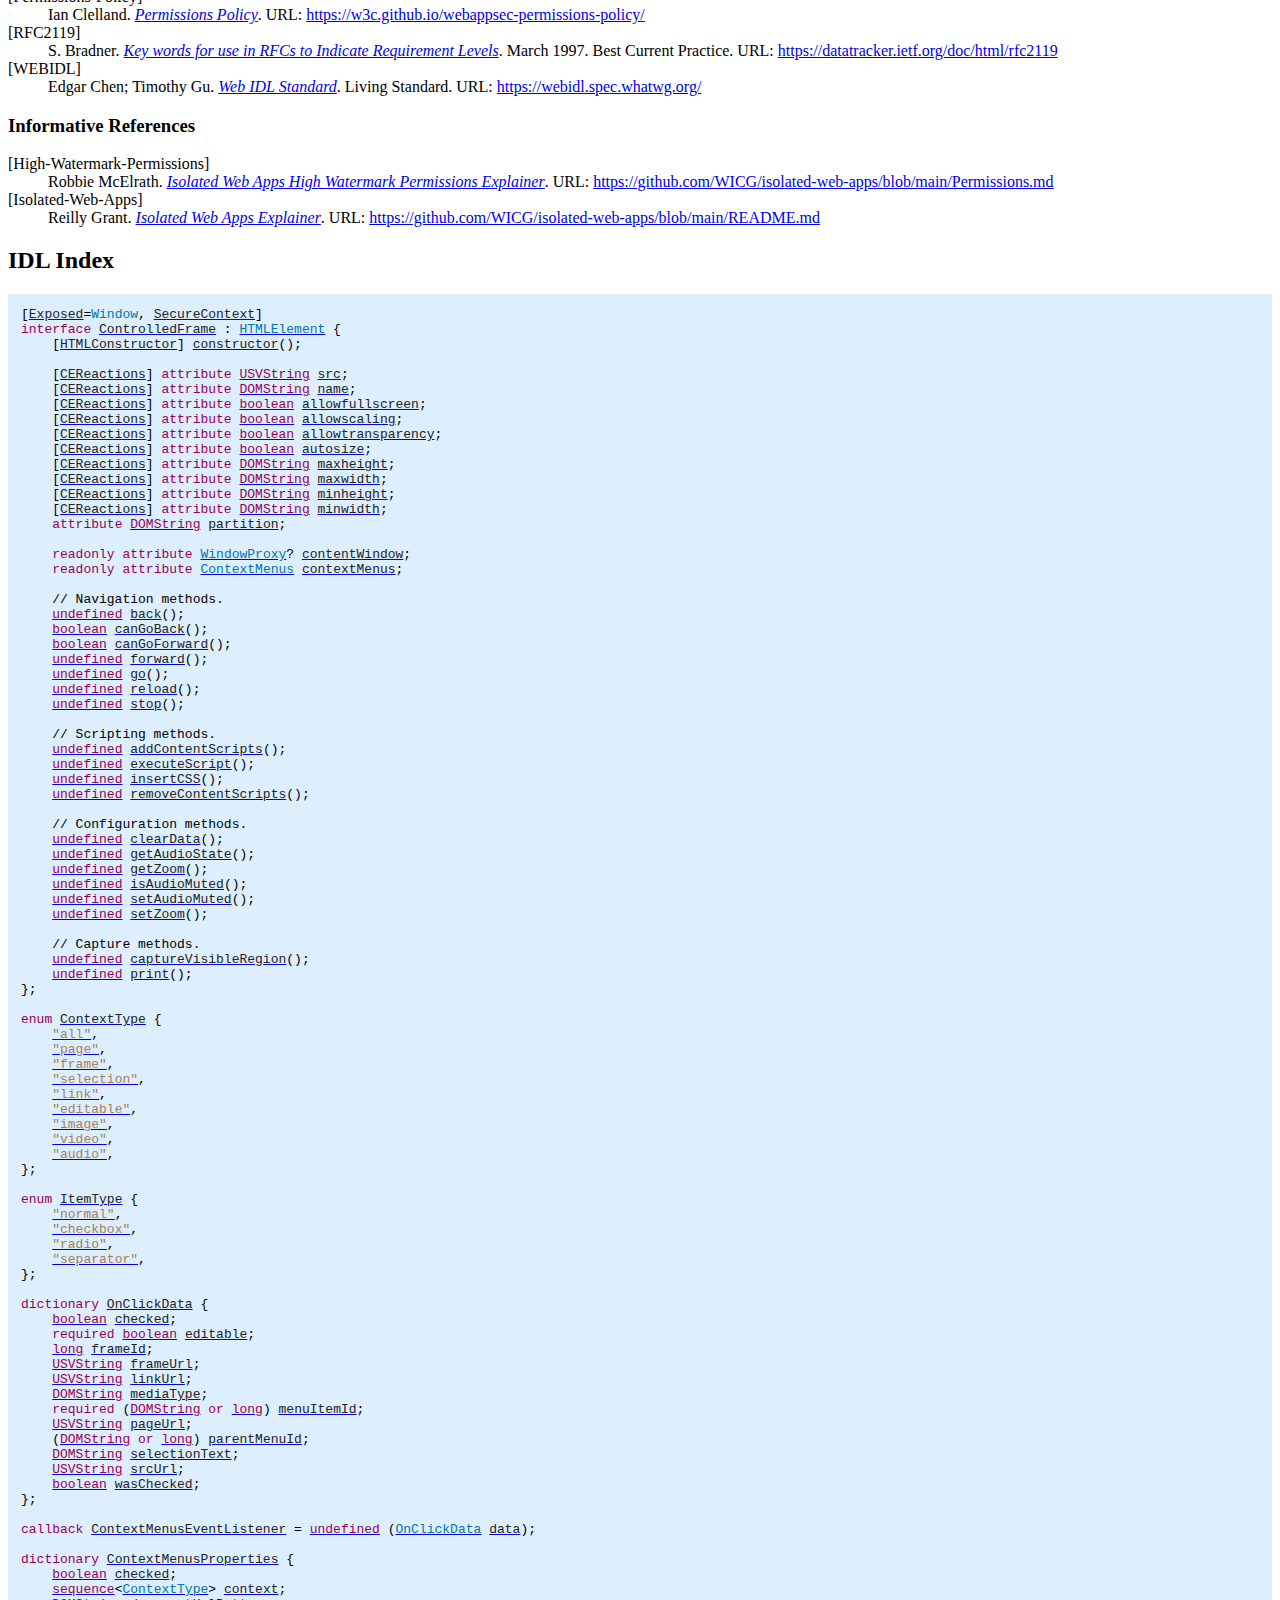
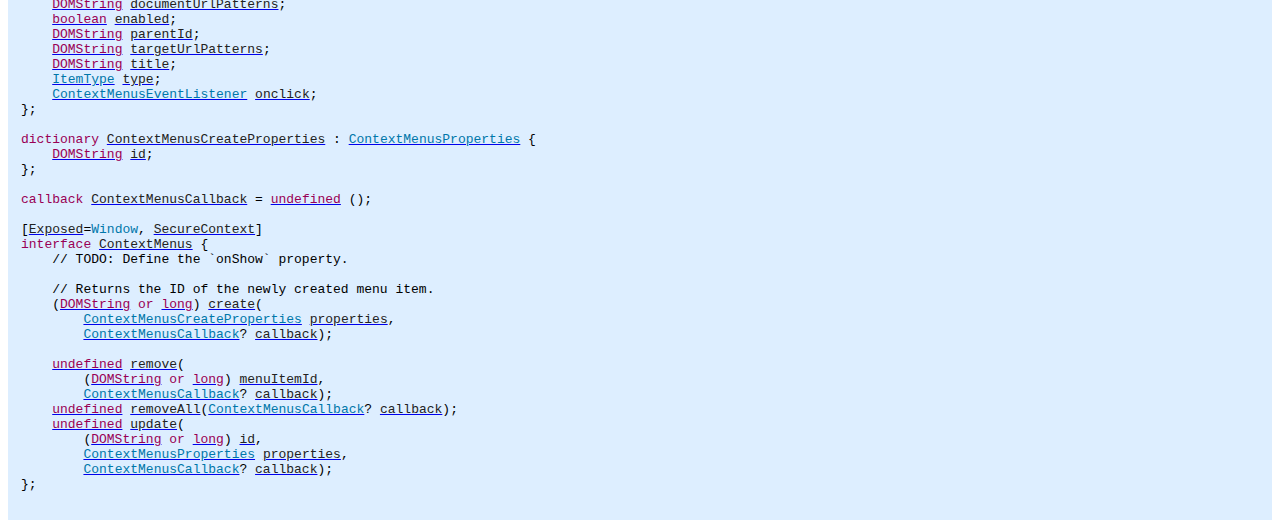
==== commit 307858d9: "testapp: Fix Context Menus events (#28)" ====
--- a/index.html
+++ b/index.html
@@ -8,7 +8,7 @@
   <meta content="Bikeshed version 82ce88815, updated Thu Sep 7 16:33:55 2023 -0700" name="generator">
   <link href="TBD" rel="canonical">
   <link href="https://www.w3.org/2008/site/images/favicon.ico" rel="icon">
-  <meta content="f4ecd10a090113acfa81dfd6d57de22d884e06e7" name="document-revision">
+  <meta content="377e2cde9a8c68863682619b32e55694c52a5728" name="document-revision">
 <style>
 .domintro::before {
     content: 'For web developers (non-normative)';
@@ -667,7 +667,7 @@
   <div class="head">
    <p data-fill-with="logo"><a class="logo" href="https://www.w3.org/"> <img alt="W3C" height="48" src="https://www.w3.org/StyleSheets/TR/2021/logos/W3C" width="72"> </a> </p>
    <h1 class="p-name no-ref" id="title">Controlled Frame API</h1>
-   <p id="w3c-state"><a href="https://www.w3.org/standards/types#CG-DRAFT">Draft Community Group Report</a>, <time class="dt-updated" datetime="2023-09-20">20 September 2023</time></p>
+   <p id="w3c-state"><a href="https://www.w3.org/standards/types#CG-DRAFT">Draft Community Group Report</a>, <time class="dt-updated" datetime="2023-09-26">26 September 2023</time></p>
    <details open>
     <summary>More details about this document</summary>
     <div data-fill-with="spec-metadata">
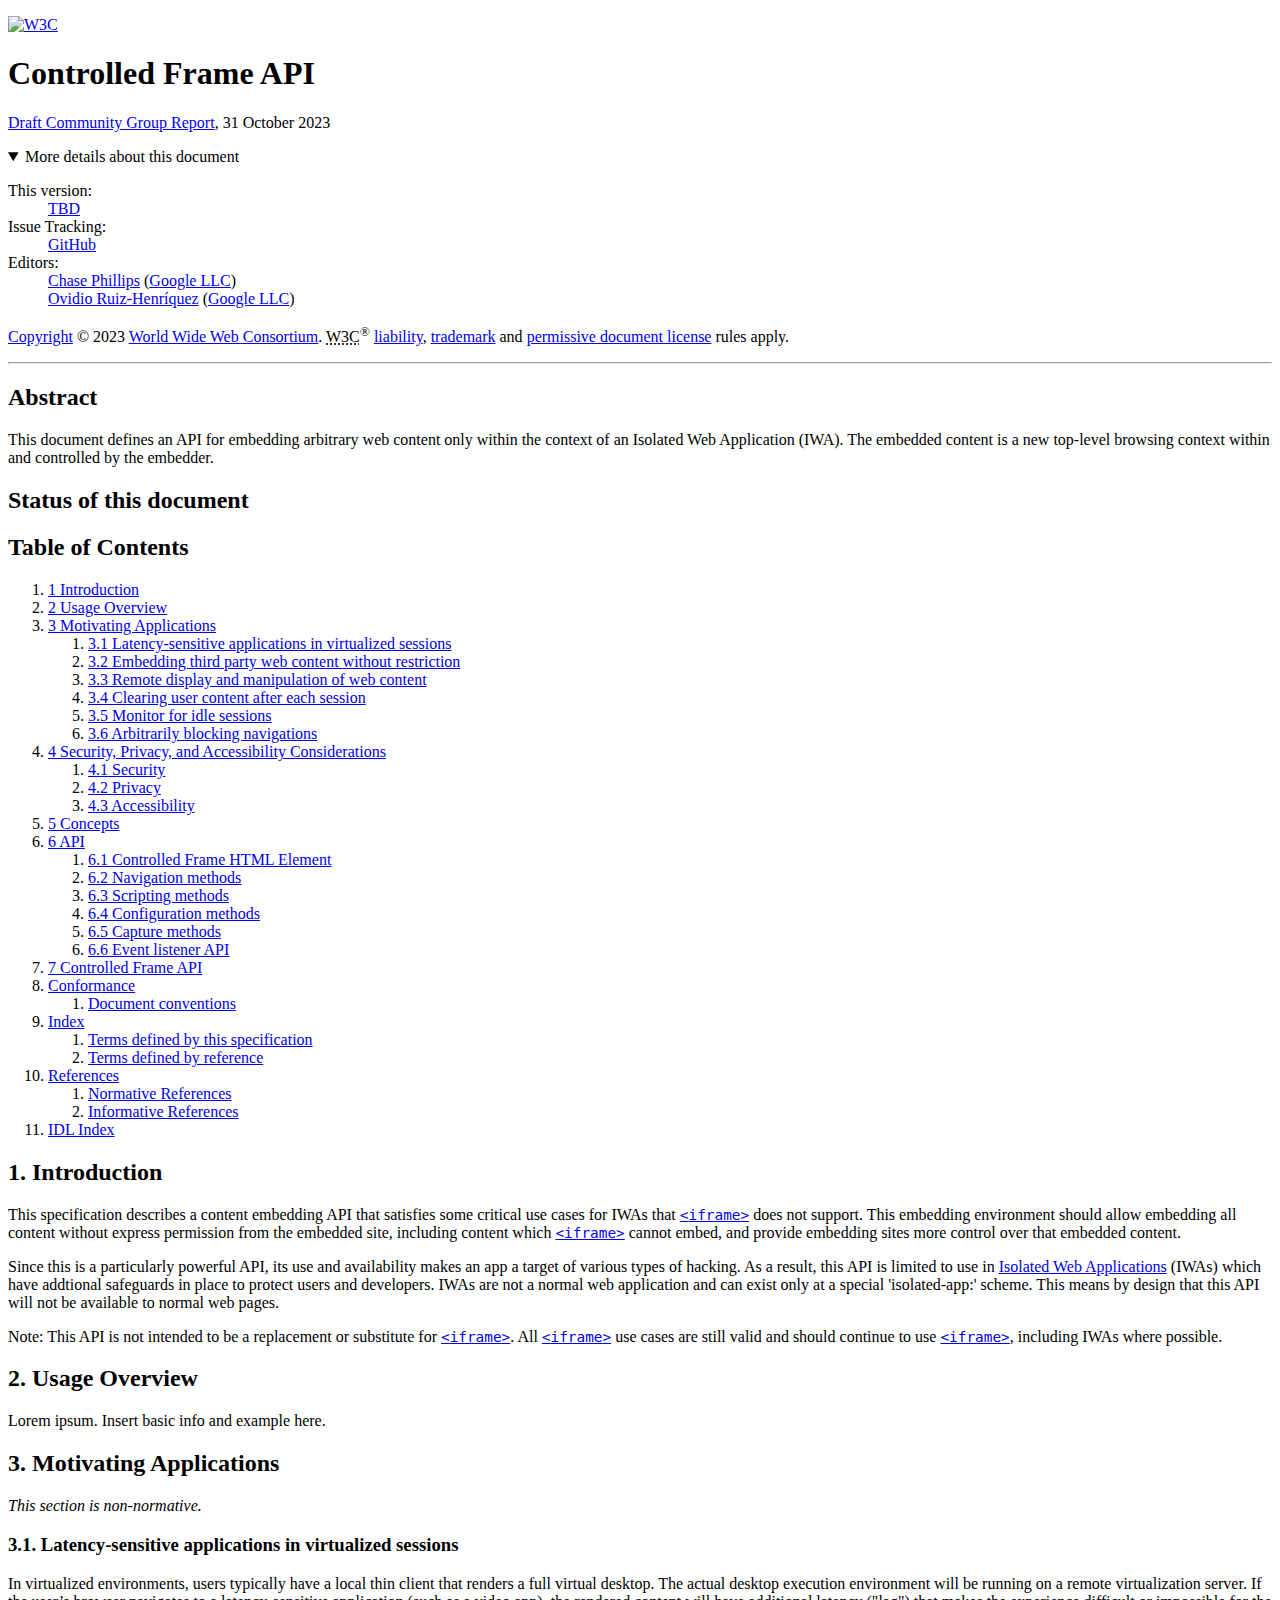
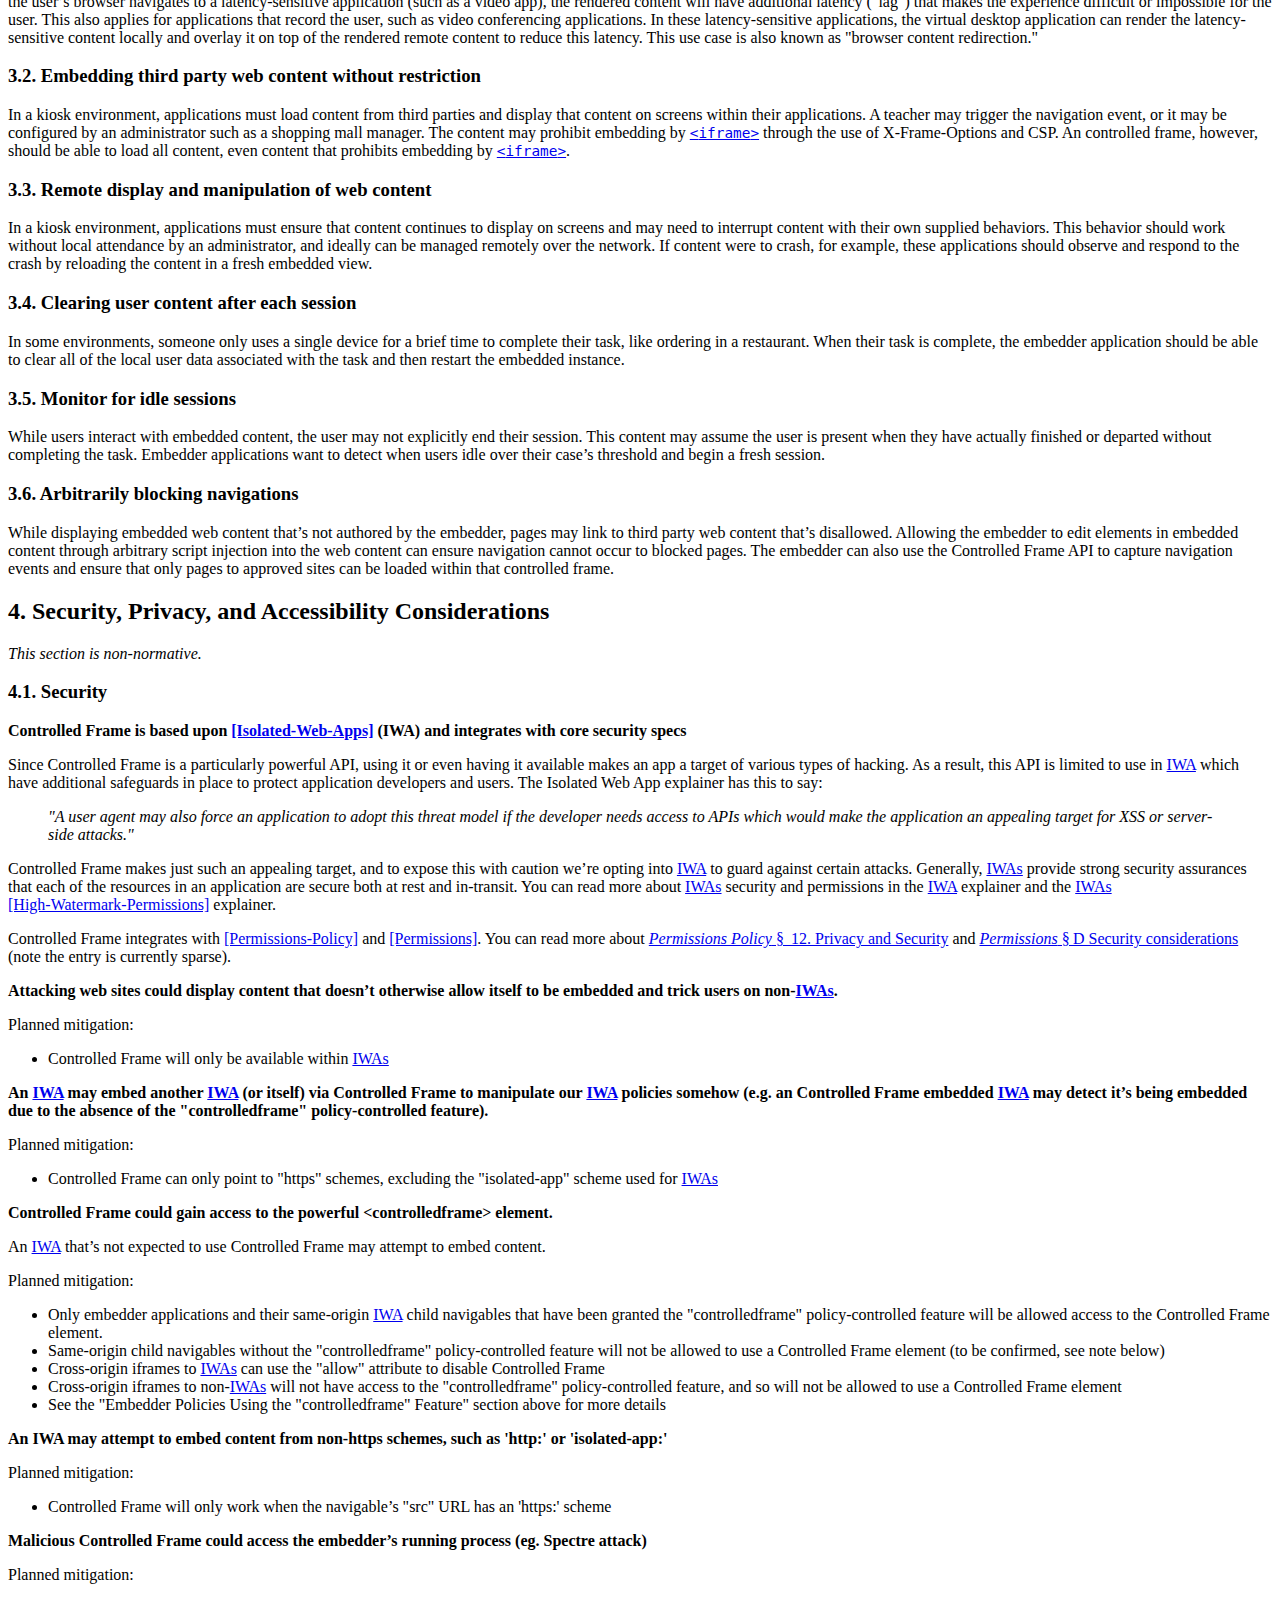
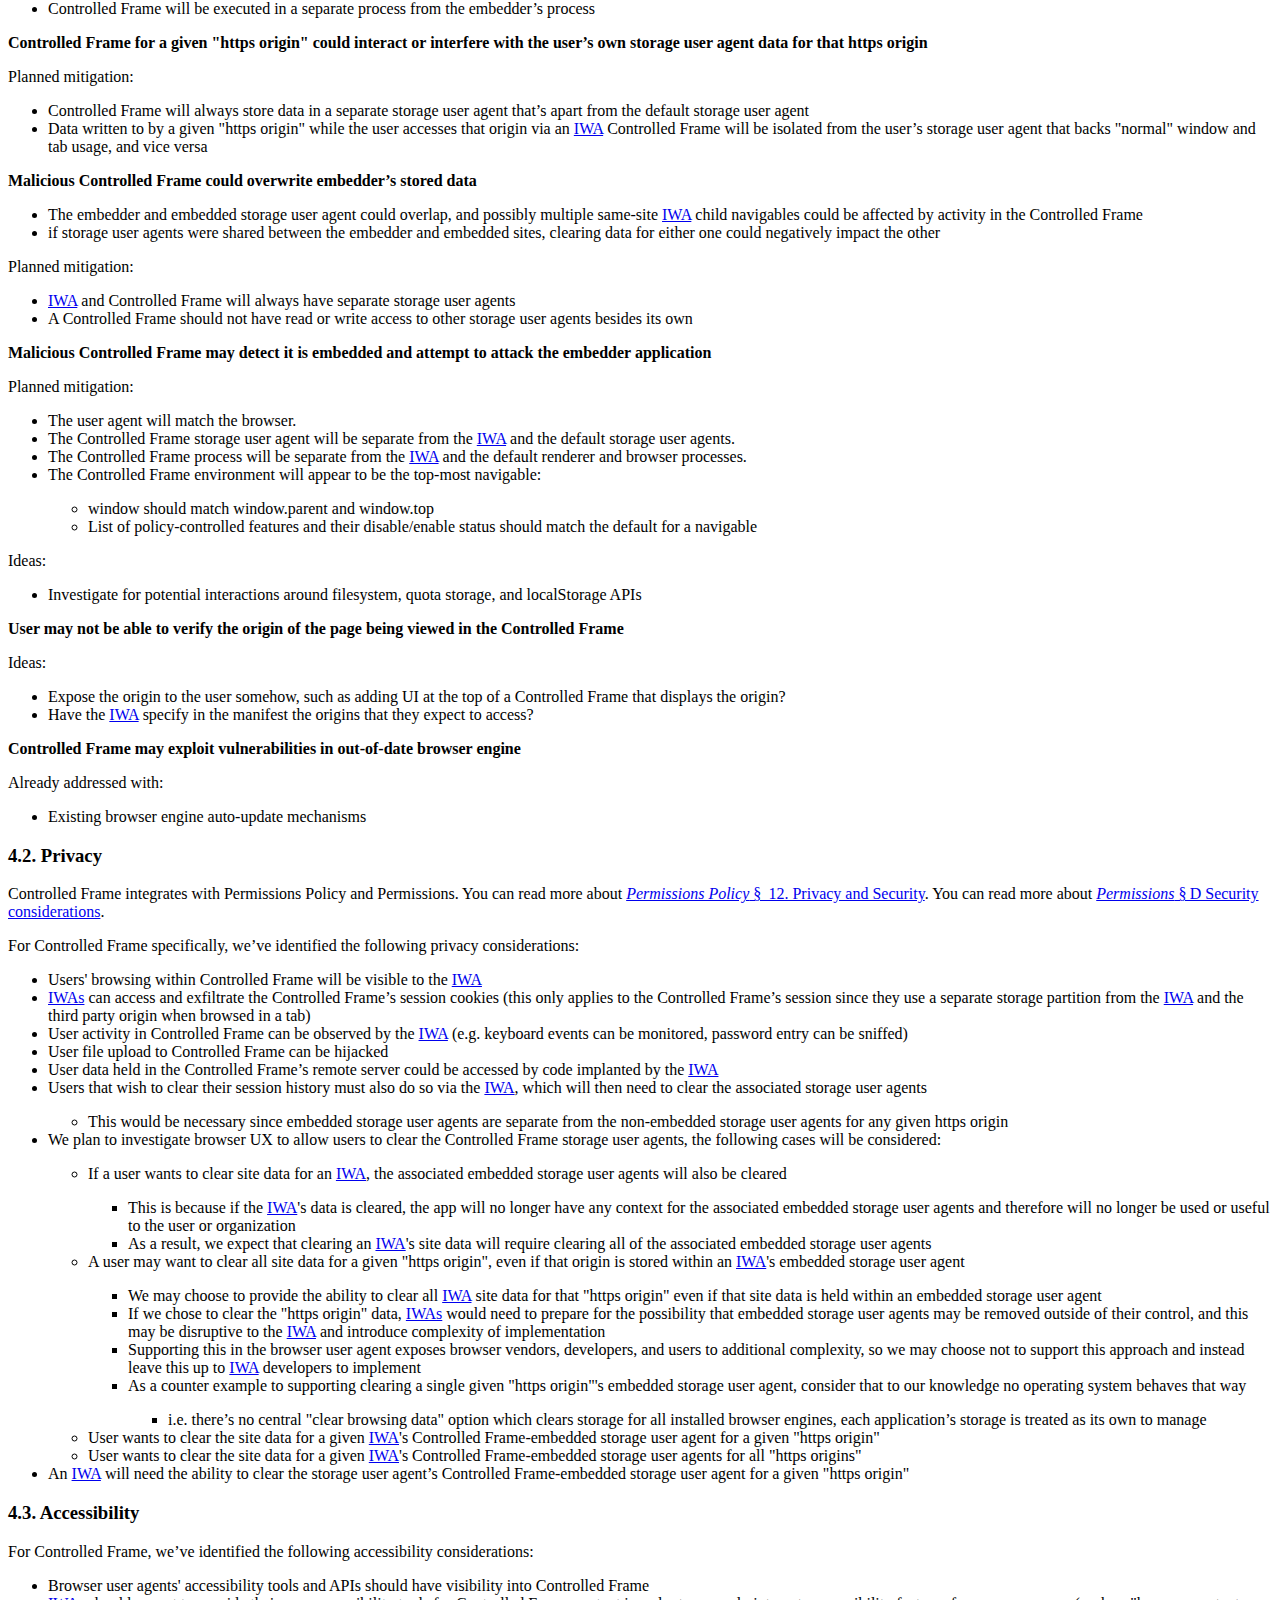
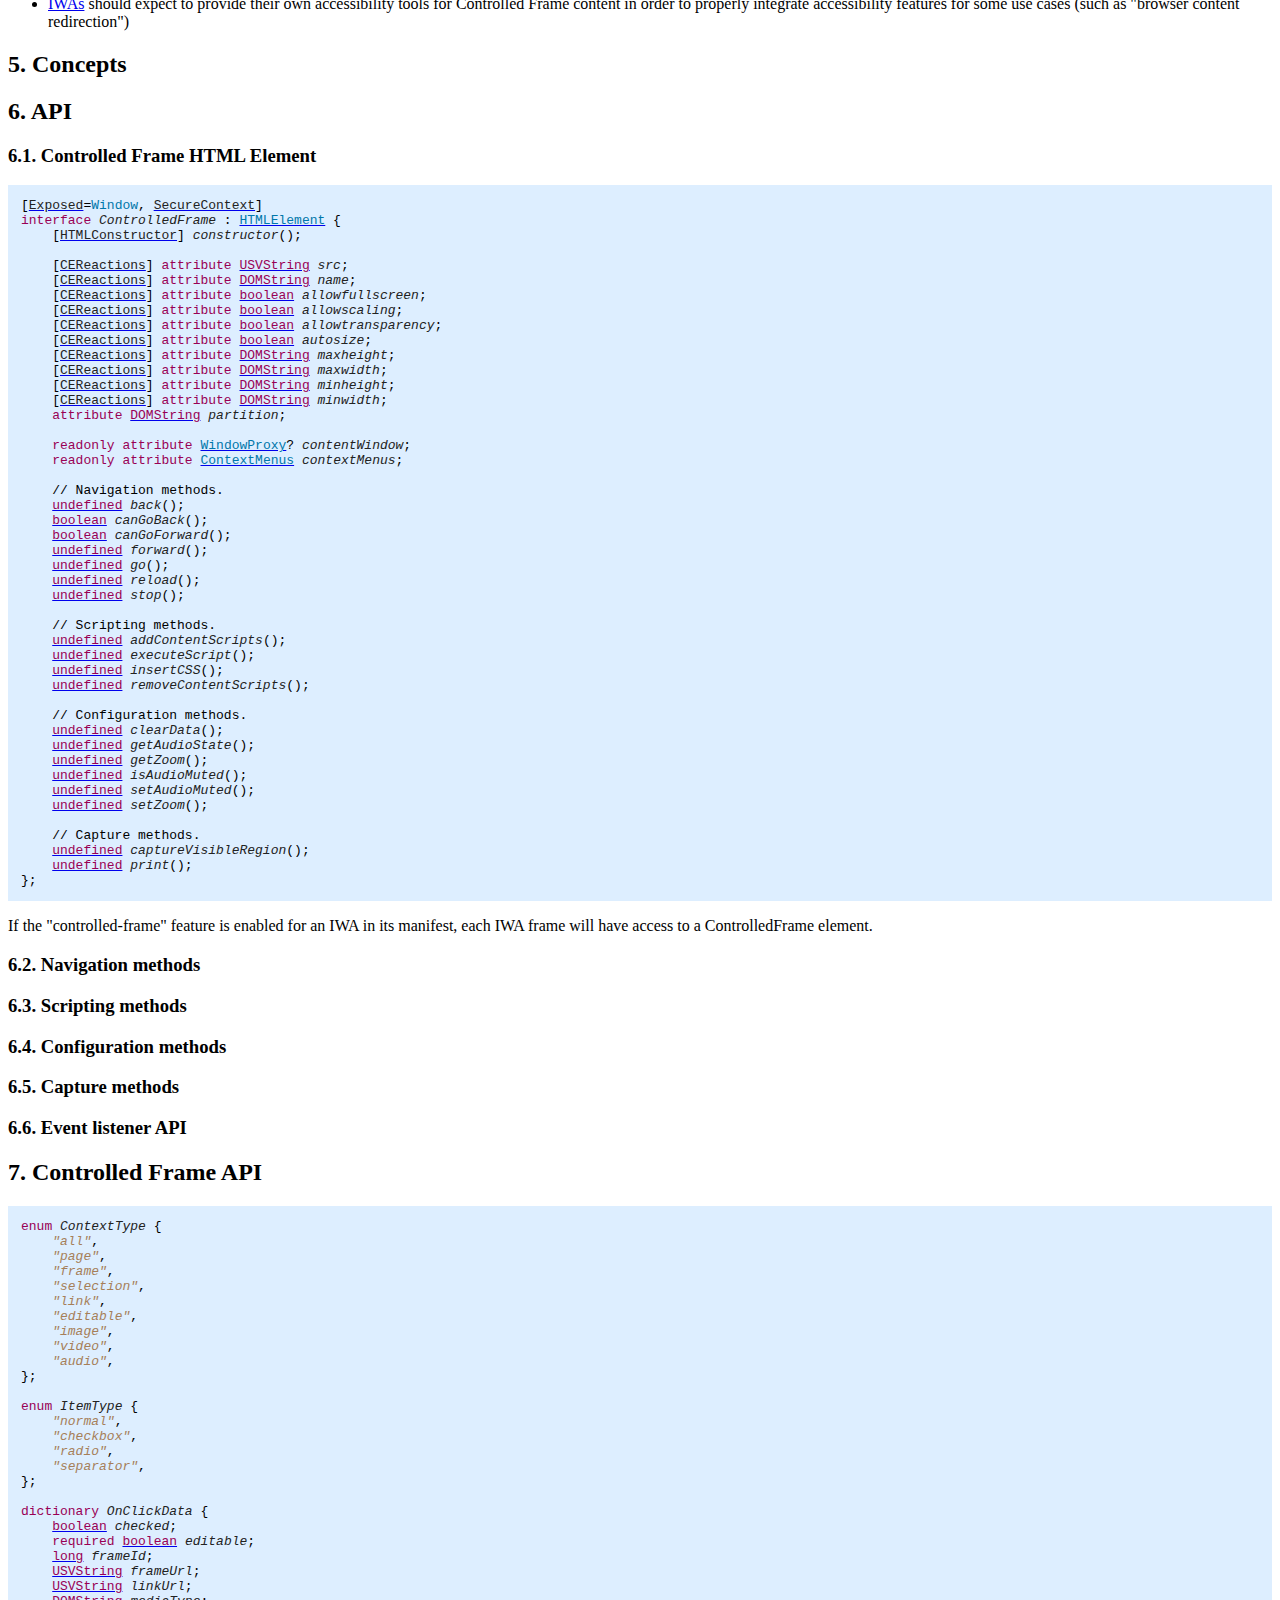
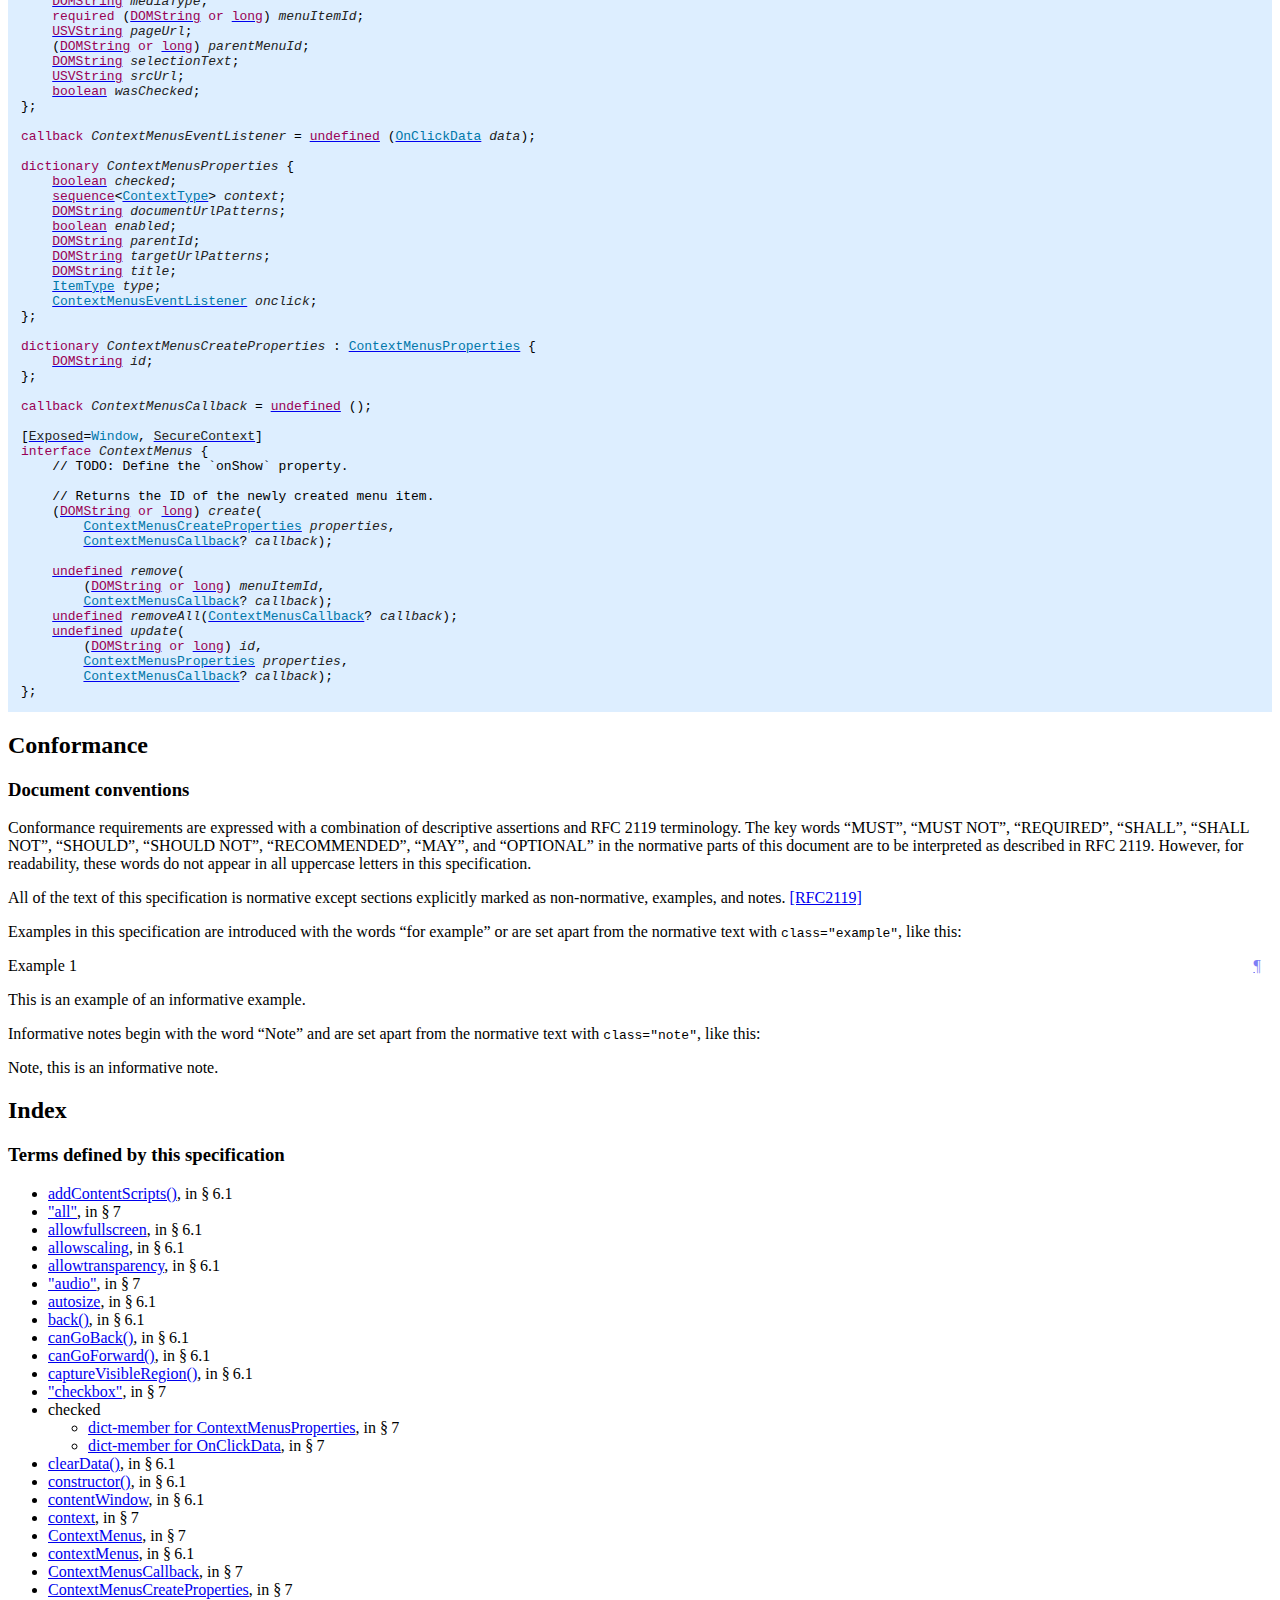
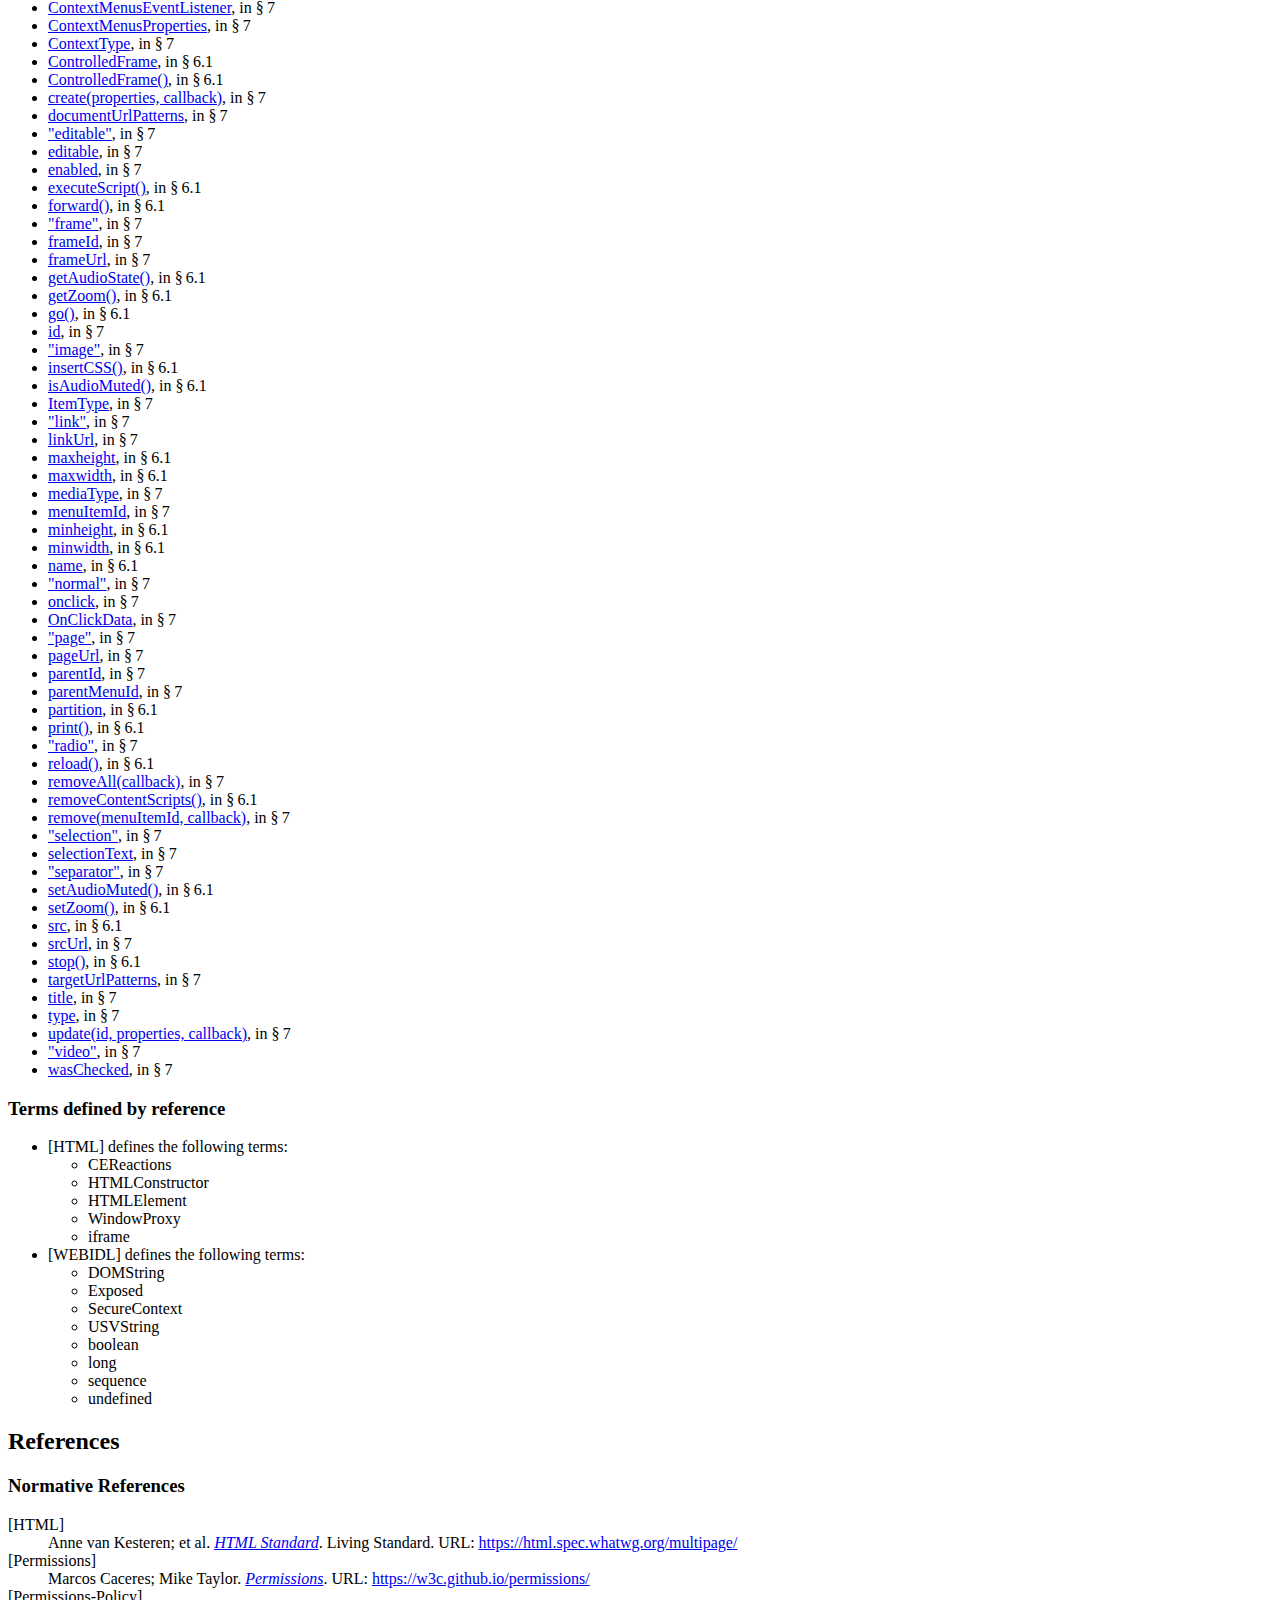
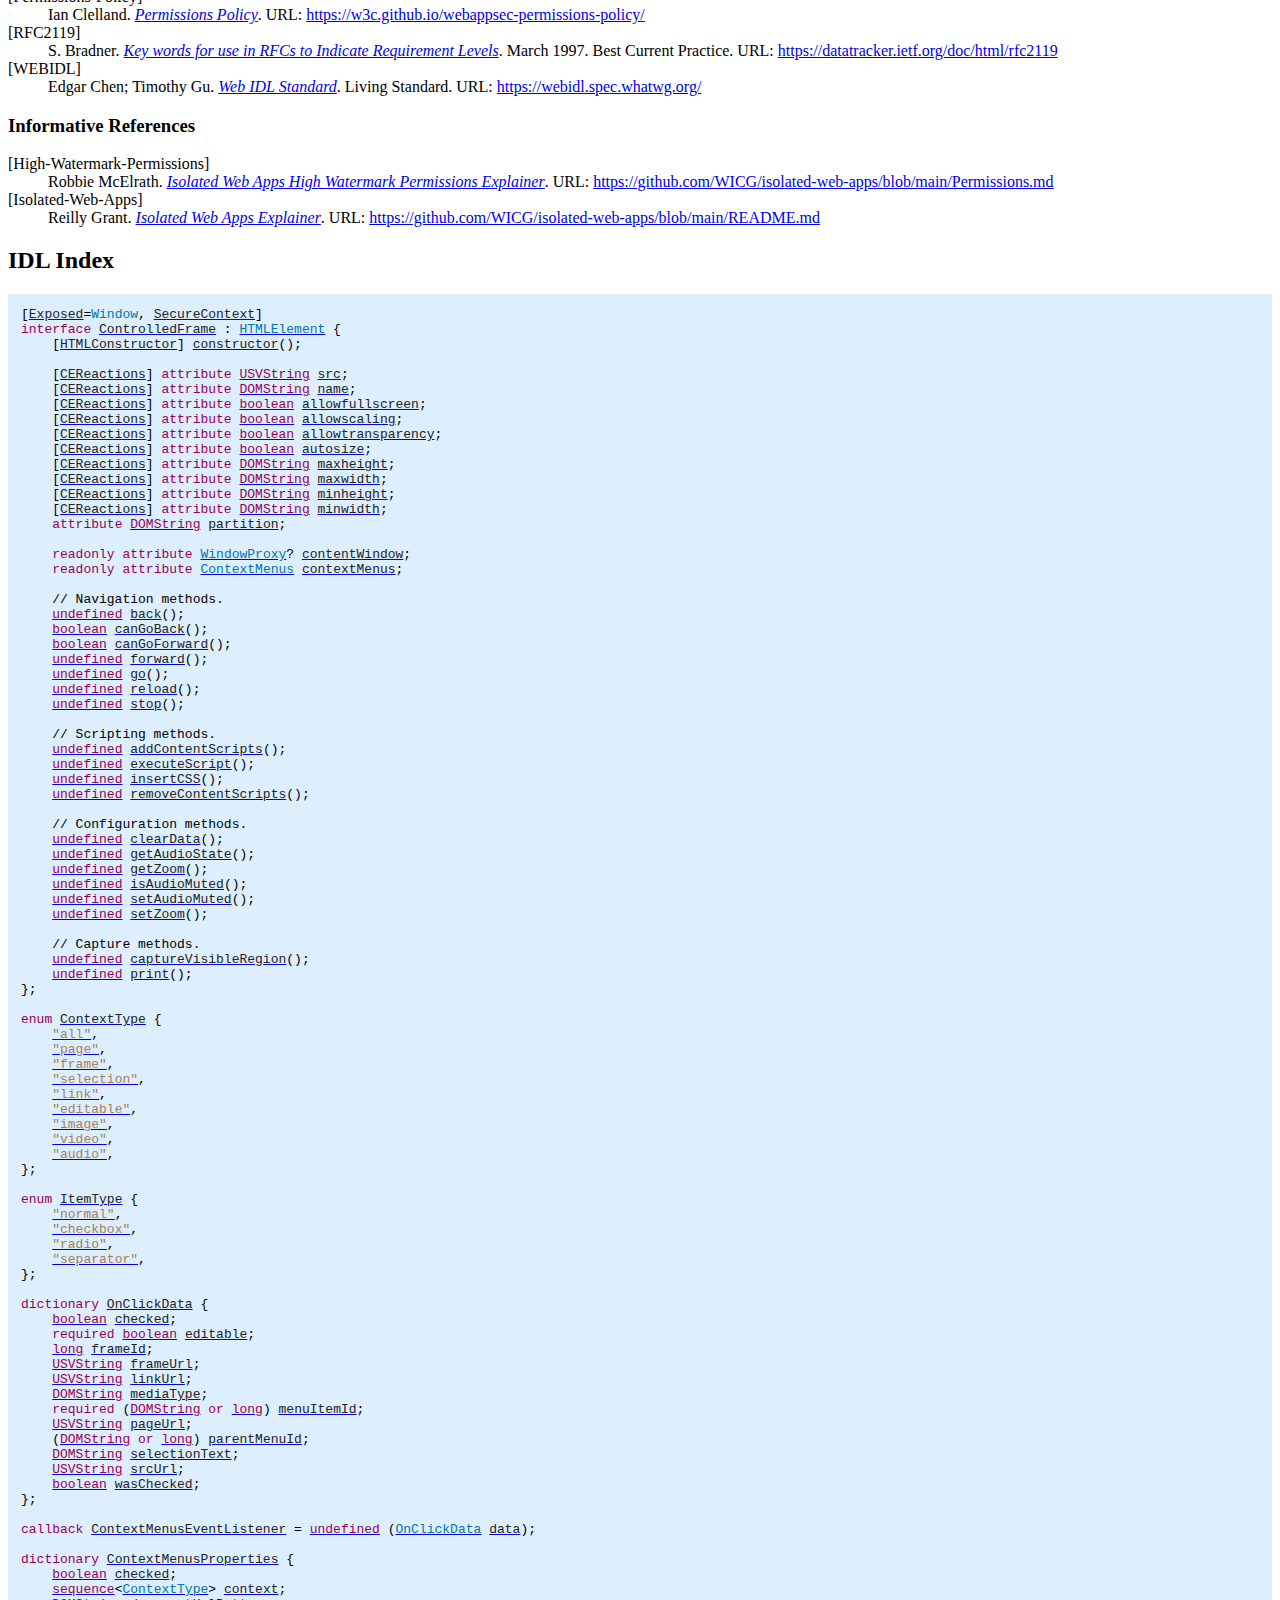
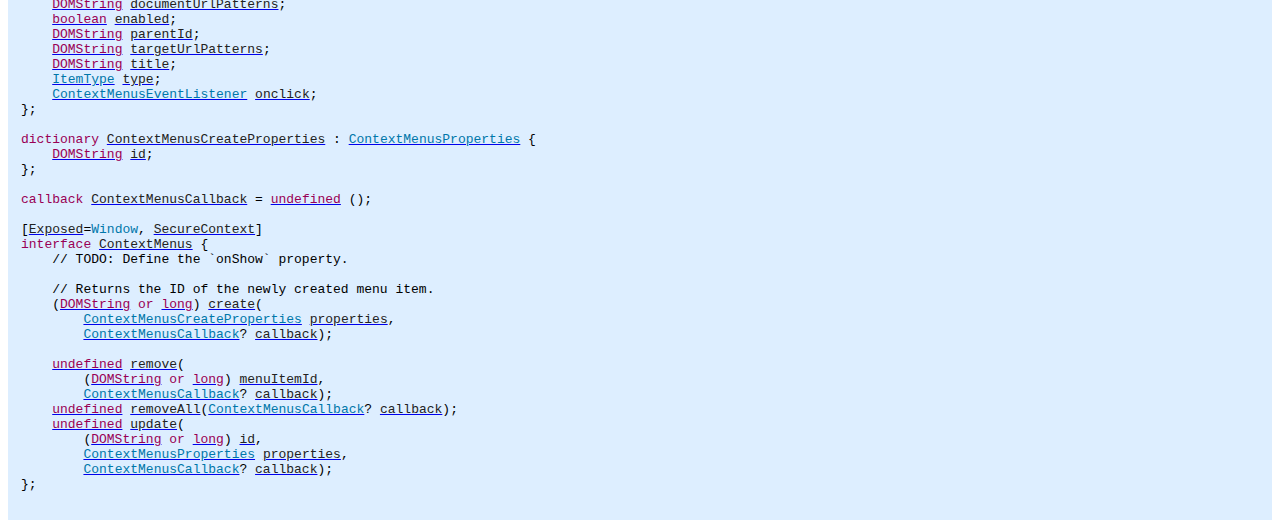
==== commit 48c71180: "addContentScripts: Fix the 'name' property display for this call (#34)" ====
--- a/index.html
+++ b/index.html
@@ -8,7 +8,7 @@
   <meta content="Bikeshed version 82ce88815, updated Thu Sep 7 16:33:55 2023 -0700" name="generator">
   <link href="TBD" rel="canonical">
   <link href="https://www.w3.org/2008/site/images/favicon.ico" rel="icon">
-  <meta content="377e2cde9a8c68863682619b32e55694c52a5728" name="document-revision">
+  <meta content="57a7e5977c31541fbd4b7bedb41d0643c1e852e9" name="document-revision">
 <style>
 .domintro::before {
     content: 'For web developers (non-normative)';
@@ -667,7 +667,7 @@
   <div class="head">
    <p data-fill-with="logo"><a class="logo" href="https://www.w3.org/"> <img alt="W3C" height="48" src="https://www.w3.org/StyleSheets/TR/2021/logos/W3C" width="72"> </a> </p>
    <h1 class="p-name no-ref" id="title">Controlled Frame API</h1>
-   <p id="w3c-state"><a href="https://www.w3.org/standards/types#CG-DRAFT">Draft Community Group Report</a>, <time class="dt-updated" datetime="2023-09-26">26 September 2023</time></p>
+   <p id="w3c-state"><a href="https://www.w3.org/standards/types#CG-DRAFT">Draft Community Group Report</a>, <time class="dt-updated" datetime="2023-10-31">31 October 2023</time></p>
    <details open>
     <summary>More details about this document</summary>
     <div data-fill-with="spec-metadata">
@@ -837,7 +837,7 @@
 and in-transit. You can read more about <a data-link-type="biblio" href="#biblio-isolated-web-apps" title="Isolated Web Apps Explainer">IWAs</a> security and
 permissions in the <a data-link-type="biblio" href="#biblio-isolated-web-apps" title="Isolated Web Apps Explainer">IWA</a> explainer and the <a data-link-type="biblio" href="#biblio-isolated-web-apps" title="Isolated Web Apps Explainer">IWAs</a> <a data-link-type="biblio" href="#biblio-high-watermark-permissions" title="Isolated Web Apps High Watermark Permissions Explainer">[High-Watermark-Permissions]</a> explainer.</p>
    <p>Controlled Frame integrates with <a data-link-type="biblio" href="#biblio-permissions-policy" title="Permissions Policy">[Permissions-Policy]</a> and <a data-link-type="biblio" href="#biblio-permissions" title="Permissions">[Permissions]</a>.
-You can read more about <a href="https://w3c.github.io/webappsec-permissions-policy/#privacy"><cite>Permissions Policy</cite> §  11. Privacy and Security</a> and <a href="https://w3c.github.io/permissions/#security-considerations"><cite>Permissions</cite> § D Security considerations</a> (note the entry is currently sparse).</p>
+You can read more about <a href="https://w3c.github.io/webappsec-permissions-policy/#privacy"><cite>Permissions Policy</cite> §  12. Privacy and Security</a> and <a href="https://w3c.github.io/permissions/#security-considerations"><cite>Permissions</cite> § D Security considerations</a> (note the entry is currently sparse).</p>
    <p><b>Attacking web sites could display content that doesn’t otherwise allow itself
 to be embedded and trick users on non-<a data-link-type="biblio" href="#biblio-isolated-web-apps" title="Isolated Web Apps Explainer">IWAs</a>.</b></p>
    <p>Planned mitigation:</p>
@@ -973,7 +973,7 @@
    </ul>
    <h3 class="heading settled" data-level="4.2" id="privacy"><span class="secno">4.2. </span><span class="content">Privacy</span><a class="self-link" href="#privacy"></a></h3>
    <p>Controlled Frame integrates with Permissions Policy and Permissions. You can
-read more about <a href="https://w3c.github.io/webappsec-permissions-policy/#privacy"><cite>Permissions Policy</cite> §  11. Privacy and Security</a>.  You can read more about <a href="https://w3c.github.io/permissions/#security-considerations"><cite>Permissions</cite> § D Security considerations</a>.</p>
+read more about <a href="https://w3c.github.io/webappsec-permissions-policy/#privacy"><cite>Permissions Policy</cite> §  12. Privacy and Security</a>.  You can read more about <a href="https://w3c.github.io/permissions/#security-considerations"><cite>Permissions</cite> § D Security considerations</a>.</p>
    <p>For Controlled Frame specifically, we’ve identified the following privacy
 considerations:</p>
    <ul>
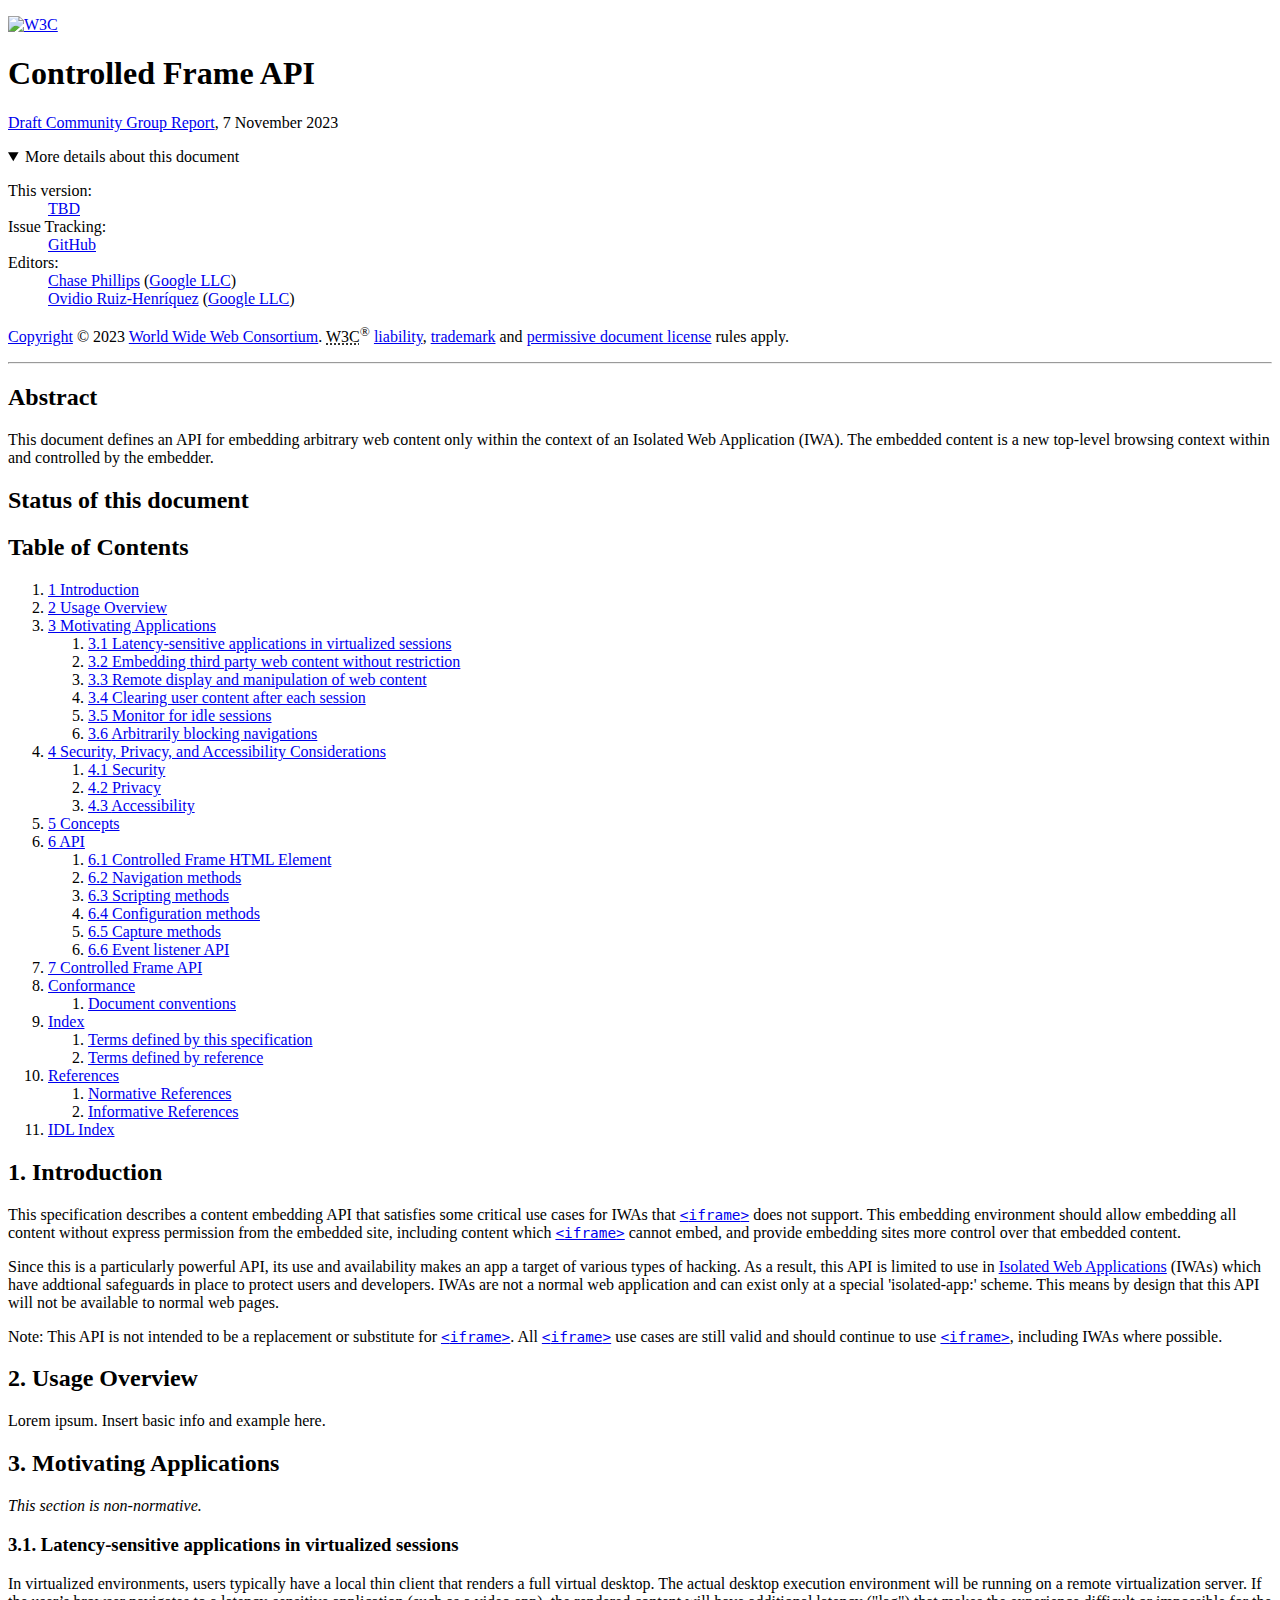
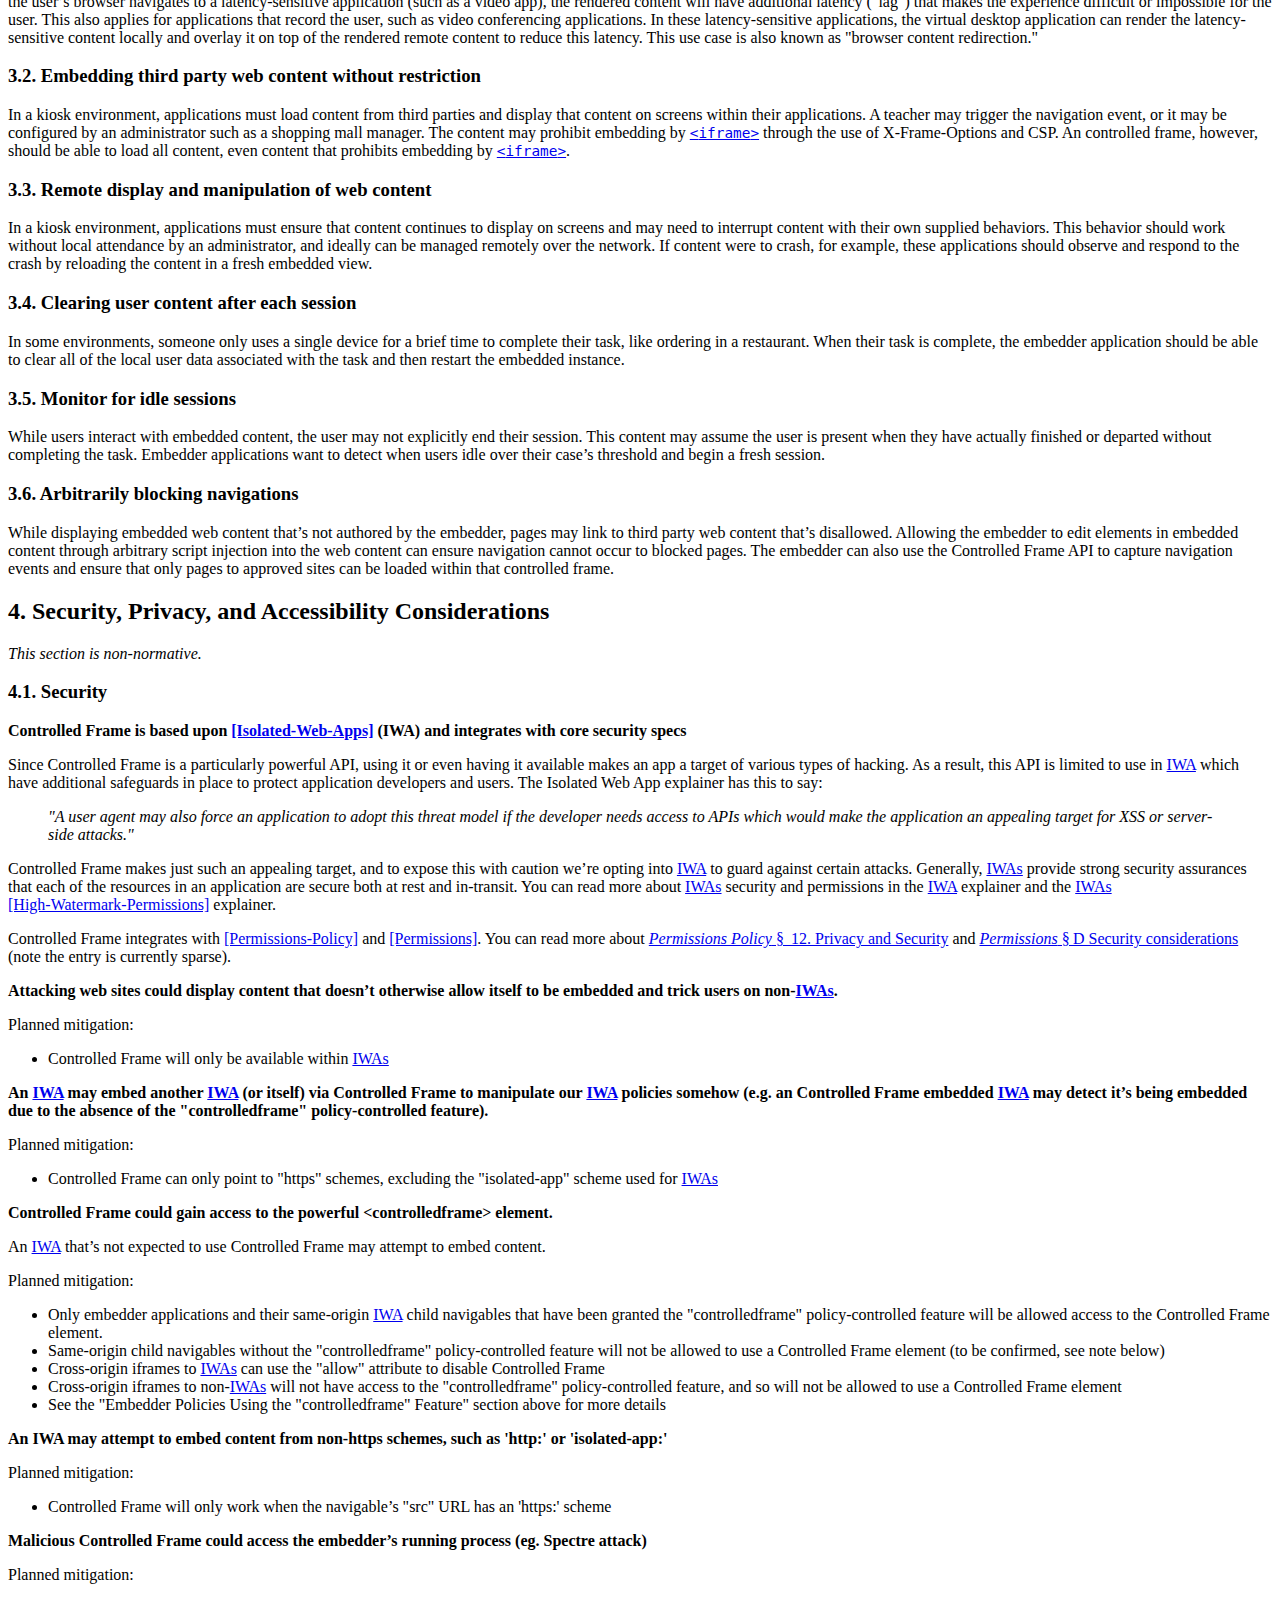
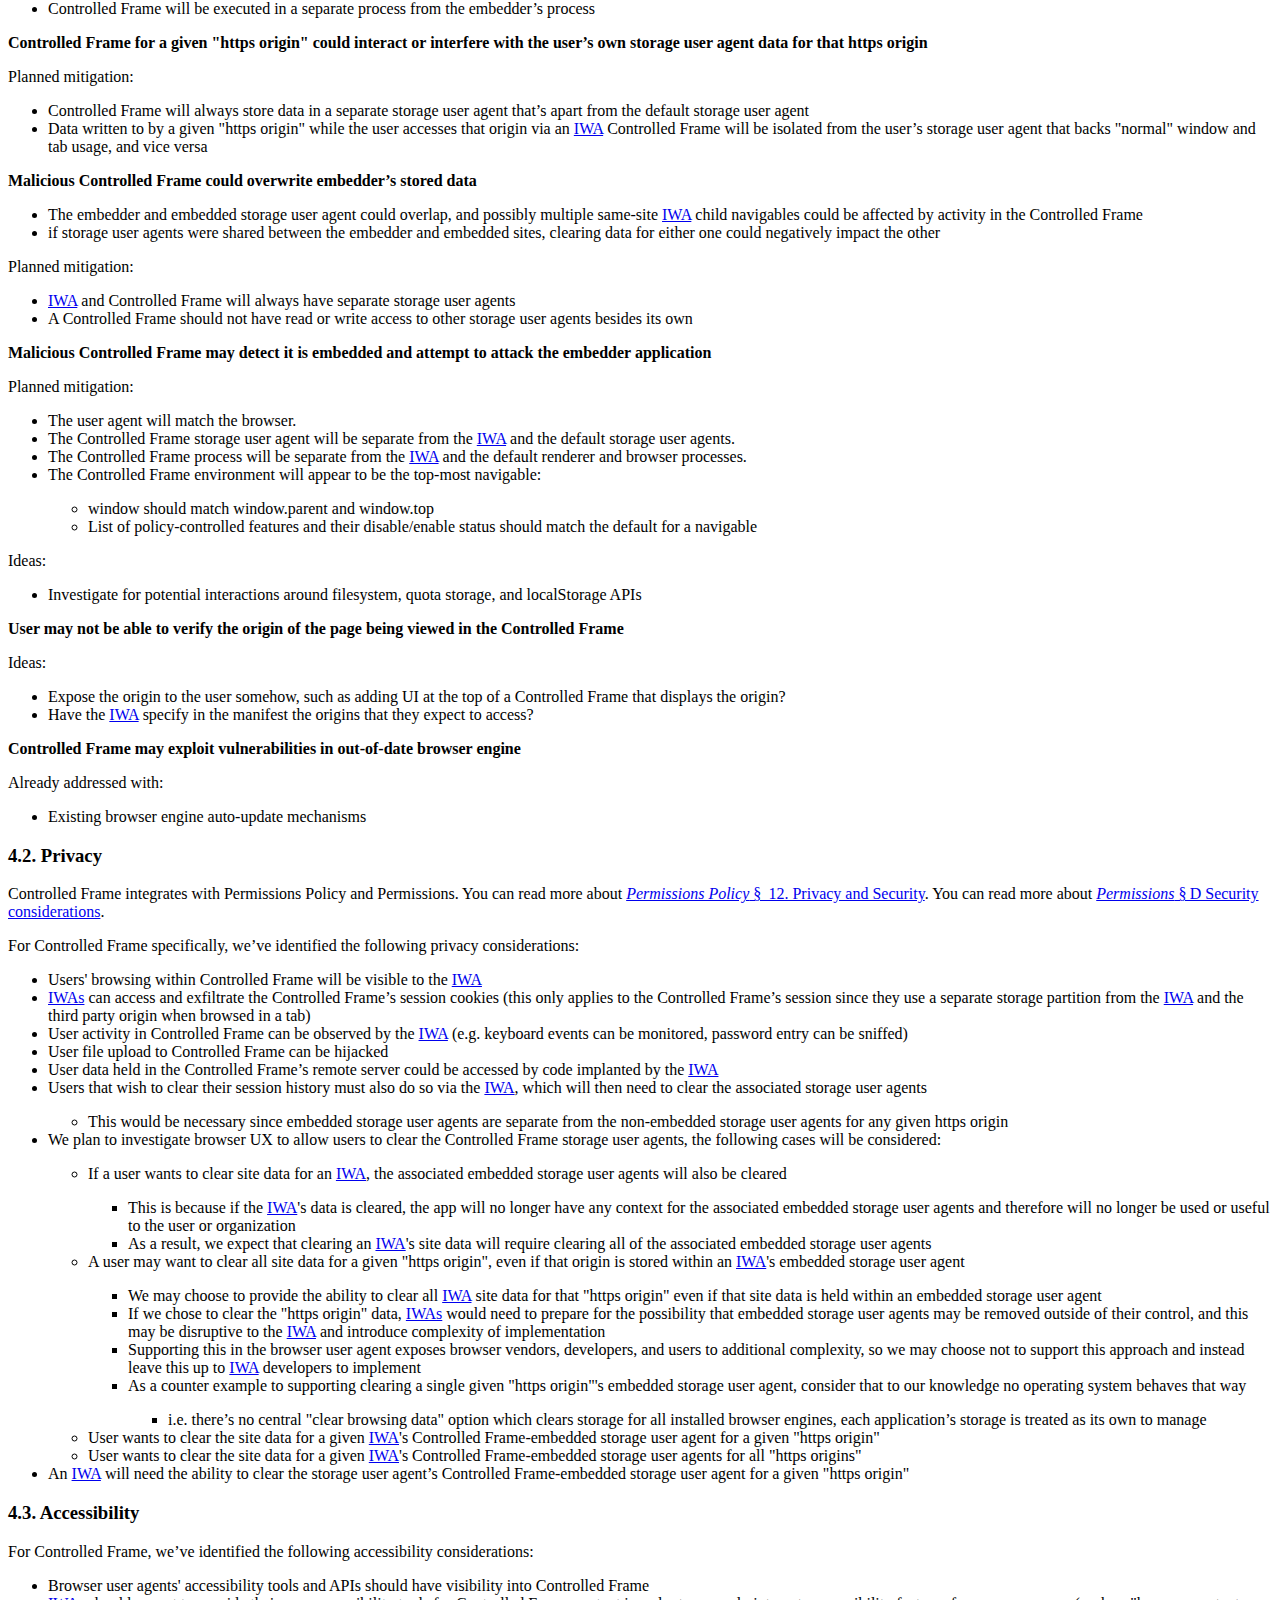
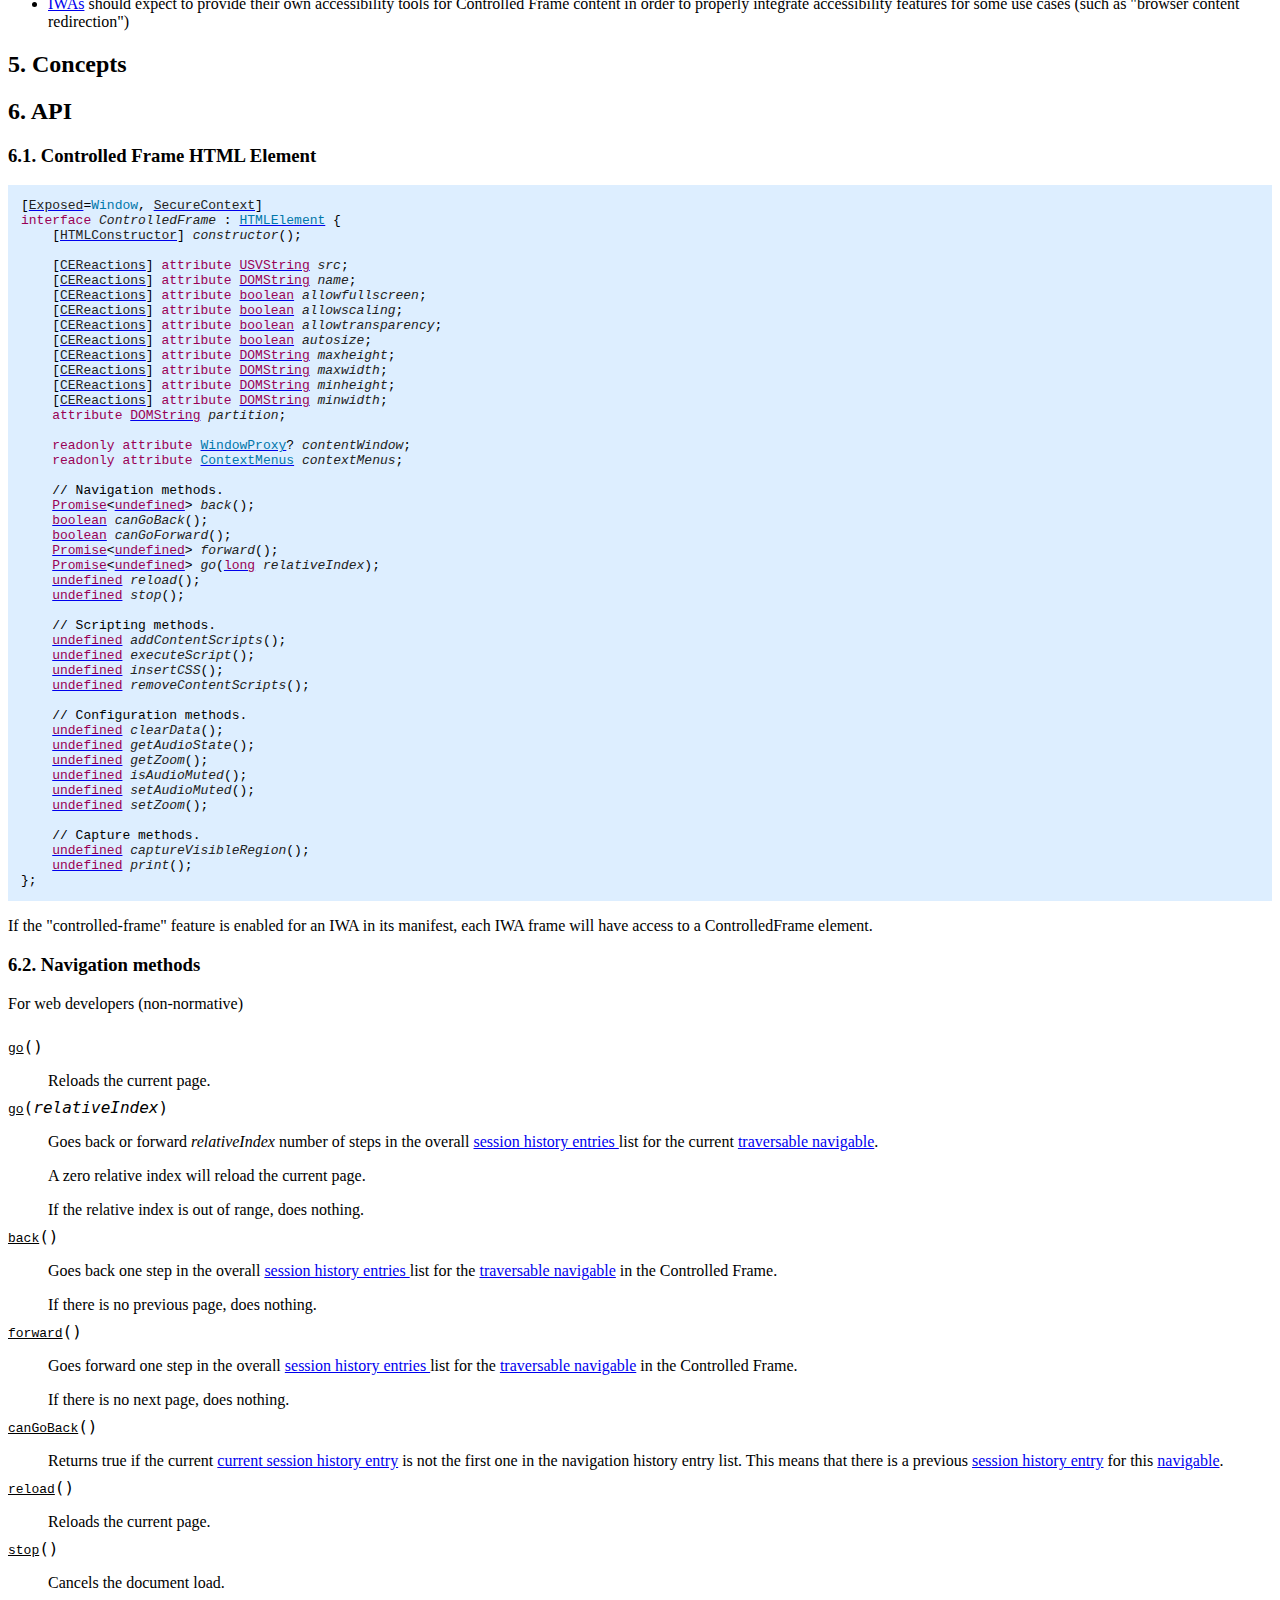
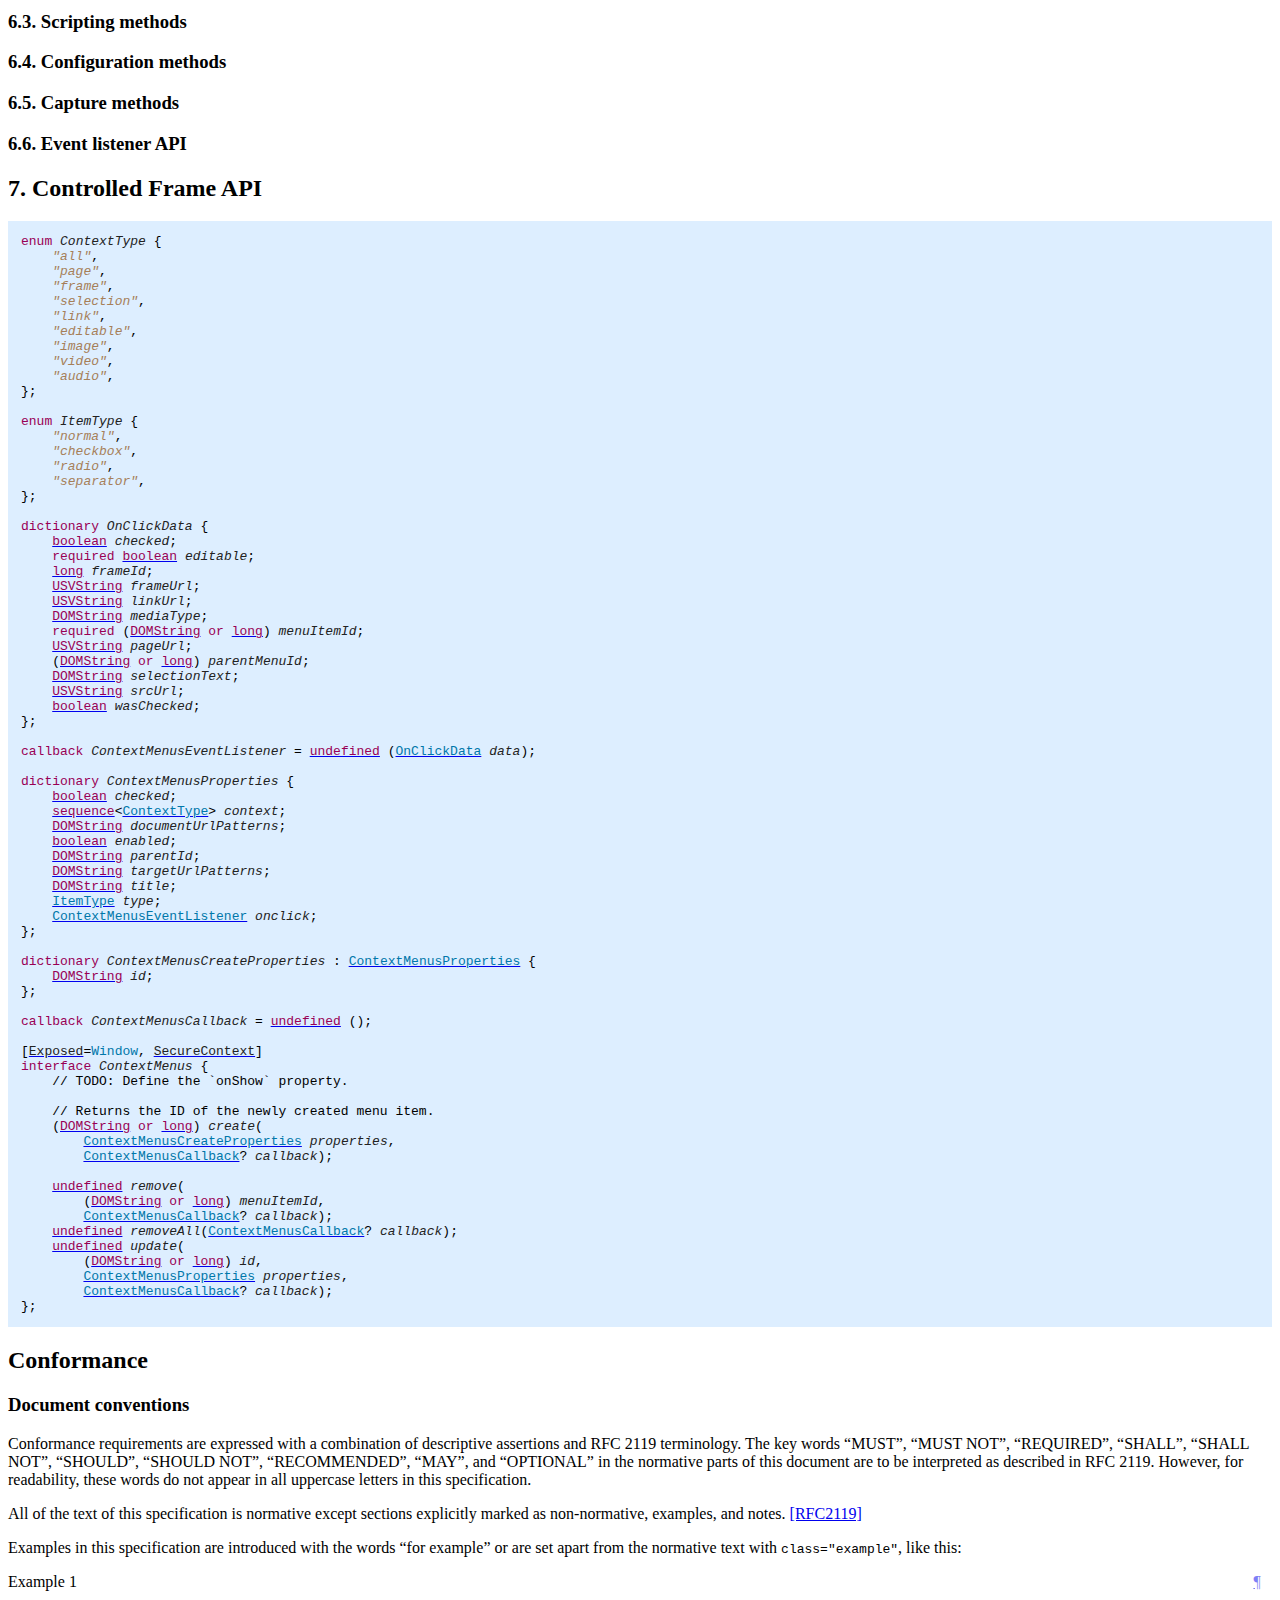
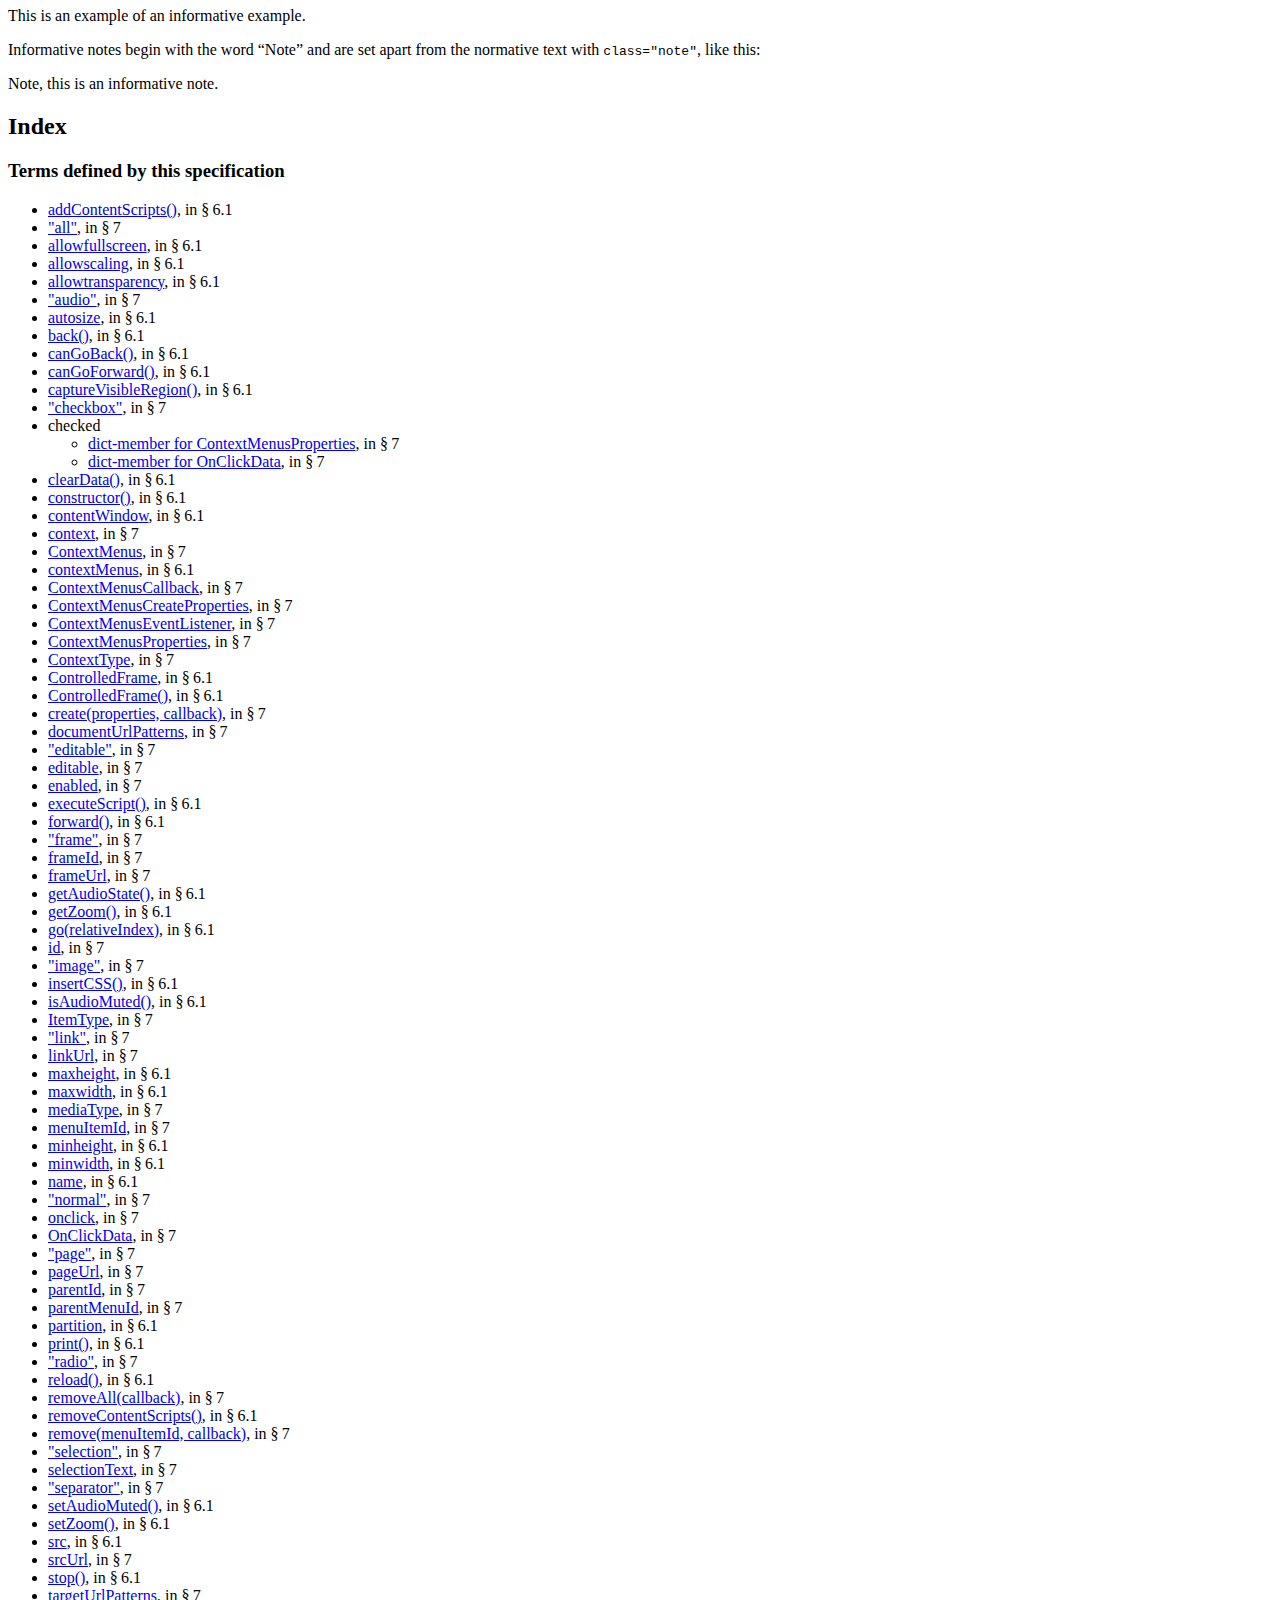
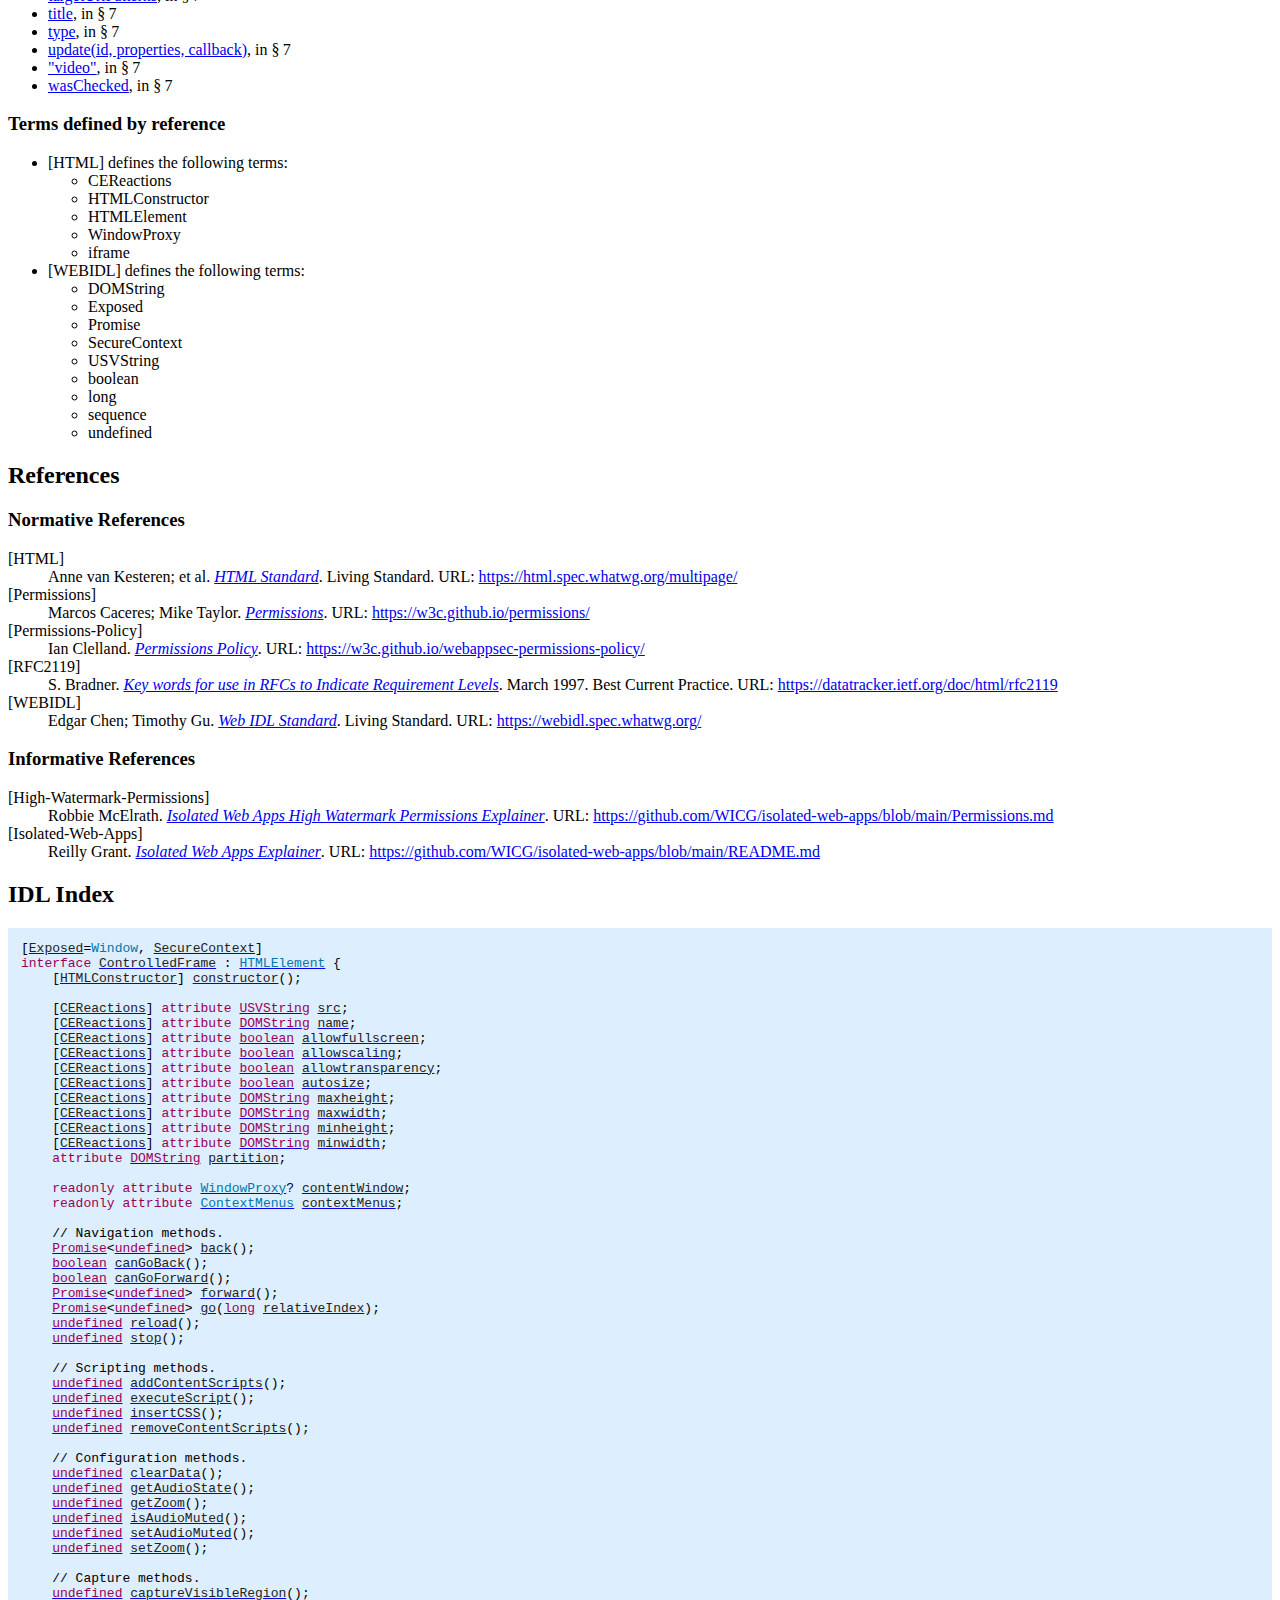
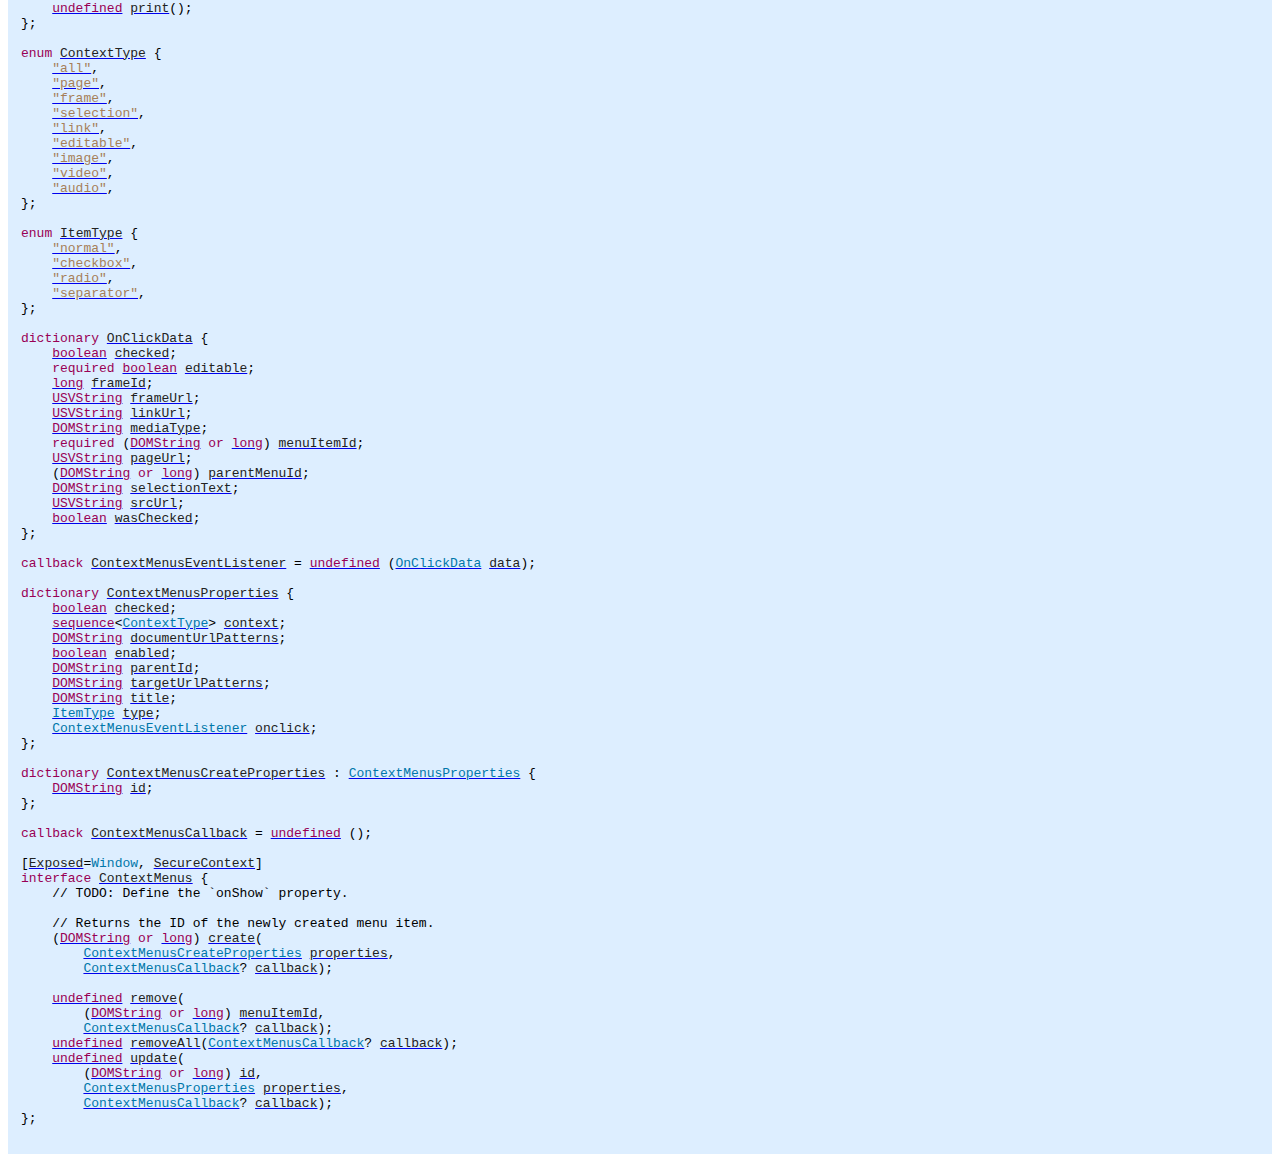
==== commit c4fb6f1f: "Non-normative block for navigation APIs (#31)" ====
--- a/index.html
+++ b/index.html
@@ -8,7 +8,7 @@
   <meta content="Bikeshed version 82ce88815, updated Thu Sep 7 16:33:55 2023 -0700" name="generator">
   <link href="TBD" rel="canonical">
   <link href="https://www.w3.org/2008/site/images/favicon.ico" rel="icon">
-  <meta content="57a7e5977c31541fbd4b7bedb41d0643c1e852e9" name="document-revision">
+  <meta content="8296180d997d6680dbee444366875e91f4a53f88" name="document-revision">
 <style>
 .domintro::before {
     content: 'For web developers (non-normative)';
@@ -667,7 +667,7 @@
   <div class="head">
    <p data-fill-with="logo"><a class="logo" href="https://www.w3.org/"> <img alt="W3C" height="48" src="https://www.w3.org/StyleSheets/TR/2021/logos/W3C" width="72"> </a> </p>
    <h1 class="p-name no-ref" id="title">Controlled Frame API</h1>
-   <p id="w3c-state"><a href="https://www.w3.org/standards/types#CG-DRAFT">Draft Community Group Report</a>, <time class="dt-updated" datetime="2023-10-31">31 October 2023</time></p>
+   <p id="w3c-state"><a href="https://www.w3.org/standards/types#CG-DRAFT">Draft Community Group Report</a>, <time class="dt-updated" datetime="2023-11-07">7 November 2023</time></p>
    <details open>
     <summary>More details about this document</summary>
     <div data-fill-with="spec-metadata">
@@ -1093,13 +1093,13 @@
     <c- b>readonly</c-> <c- b>attribute</c-> <a data-link-type="idl-name" href="#contextmenus" id="ref-for-contextmenus"><c- n>ContextMenus</c-></a> <dfn class="idl-code" data-dfn-for="ControlledFrame" data-dfn-type="attribute" data-export data-readonly data-type="ContextMenus" id="dom-controlledframe-contextmenus"><code><c- g>contextMenus</c-></code><a class="self-link" href="#dom-controlledframe-contextmenus"></a></dfn>;
 
     // Navigation methods.
-    <a class="idl-code" data-link-type="interface" href="https://webidl.spec.whatwg.org/#idl-undefined" id="ref-for-idl-undefined"><c- b>undefined</c-></a> <dfn class="idl-code" data-dfn-for="ControlledFrame" data-dfn-type="method" data-export data-lt="back()" id="dom-controlledframe-back"><code><c- g>back</c-></code><a class="self-link" href="#dom-controlledframe-back"></a></dfn>();
-    <a class="idl-code" data-link-type="interface" href="https://webidl.spec.whatwg.org/#idl-boolean" id="ref-for-idl-boolean④"><c- b>boolean</c-></a> <dfn class="idl-code" data-dfn-for="ControlledFrame" data-dfn-type="method" data-export data-lt="canGoBack()" id="dom-controlledframe-cangoback"><code><c- g>canGoBack</c-></code><a class="self-link" href="#dom-controlledframe-cangoback"></a></dfn>();
+    <a class="idl-code" data-link-type="interface" href="https://webidl.spec.whatwg.org/#idl-promise" id="ref-for-idl-promise"><c- b>Promise</c-></a>&lt;<a class="idl-code" data-link-type="interface" href="https://webidl.spec.whatwg.org/#idl-undefined" id="ref-for-idl-undefined"><c- b>undefined</c-></a>> <dfn class="dfn-paneled idl-code" data-dfn-for="ControlledFrame" data-dfn-type="method" data-export data-lt="back()" id="dom-controlledframe-back"><code><c- g>back</c-></code></dfn>();
+    <a class="idl-code" data-link-type="interface" href="https://webidl.spec.whatwg.org/#idl-boolean" id="ref-for-idl-boolean④"><c- b>boolean</c-></a> <dfn class="dfn-paneled idl-code" data-dfn-for="ControlledFrame" data-dfn-type="method" data-export data-lt="canGoBack()" id="dom-controlledframe-cangoback"><code><c- g>canGoBack</c-></code></dfn>();
     <a class="idl-code" data-link-type="interface" href="https://webidl.spec.whatwg.org/#idl-boolean" id="ref-for-idl-boolean⑤"><c- b>boolean</c-></a> <dfn class="idl-code" data-dfn-for="ControlledFrame" data-dfn-type="method" data-export data-lt="canGoForward()" id="dom-controlledframe-cangoforward"><code><c- g>canGoForward</c-></code><a class="self-link" href="#dom-controlledframe-cangoforward"></a></dfn>();
-    <a class="idl-code" data-link-type="interface" href="https://webidl.spec.whatwg.org/#idl-undefined" id="ref-for-idl-undefined①"><c- b>undefined</c-></a> <dfn class="idl-code" data-dfn-for="ControlledFrame" data-dfn-type="method" data-export data-lt="forward()" id="dom-controlledframe-forward"><code><c- g>forward</c-></code><a class="self-link" href="#dom-controlledframe-forward"></a></dfn>();
-    <a class="idl-code" data-link-type="interface" href="https://webidl.spec.whatwg.org/#idl-undefined" id="ref-for-idl-undefined②"><c- b>undefined</c-></a> <dfn class="idl-code" data-dfn-for="ControlledFrame" data-dfn-type="method" data-export data-lt="go()" id="dom-controlledframe-go"><code><c- g>go</c-></code><a class="self-link" href="#dom-controlledframe-go"></a></dfn>();
-    <a class="idl-code" data-link-type="interface" href="https://webidl.spec.whatwg.org/#idl-undefined" id="ref-for-idl-undefined③"><c- b>undefined</c-></a> <dfn class="idl-code" data-dfn-for="ControlledFrame" data-dfn-type="method" data-export data-lt="reload()" id="dom-controlledframe-reload"><code><c- g>reload</c-></code><a class="self-link" href="#dom-controlledframe-reload"></a></dfn>();
-    <a class="idl-code" data-link-type="interface" href="https://webidl.spec.whatwg.org/#idl-undefined" id="ref-for-idl-undefined④"><c- b>undefined</c-></a> <dfn class="idl-code" data-dfn-for="ControlledFrame" data-dfn-type="method" data-export data-lt="stop()" id="dom-controlledframe-stop"><code><c- g>stop</c-></code><a class="self-link" href="#dom-controlledframe-stop"></a></dfn>();
+    <a class="idl-code" data-link-type="interface" href="https://webidl.spec.whatwg.org/#idl-promise" id="ref-for-idl-promise①"><c- b>Promise</c-></a>&lt;<a class="idl-code" data-link-type="interface" href="https://webidl.spec.whatwg.org/#idl-undefined" id="ref-for-idl-undefined①"><c- b>undefined</c-></a>> <dfn class="dfn-paneled idl-code" data-dfn-for="ControlledFrame" data-dfn-type="method" data-export data-lt="forward()" id="dom-controlledframe-forward"><code><c- g>forward</c-></code></dfn>();
+    <a class="idl-code" data-link-type="interface" href="https://webidl.spec.whatwg.org/#idl-promise" id="ref-for-idl-promise②"><c- b>Promise</c-></a>&lt;<a class="idl-code" data-link-type="interface" href="https://webidl.spec.whatwg.org/#idl-undefined" id="ref-for-idl-undefined②"><c- b>undefined</c-></a>> <dfn class="dfn-paneled idl-code" data-dfn-for="ControlledFrame" data-dfn-type="method" data-export data-lt="go(relativeIndex)" id="dom-controlledframe-go"><code><c- g>go</c-></code></dfn>(<a class="idl-code" data-link-type="interface" href="https://webidl.spec.whatwg.org/#idl-long" id="ref-for-idl-long"><c- b>long</c-></a> <dfn class="idl-code" data-dfn-for="ControlledFrame/go(relativeIndex)" data-dfn-type="argument" data-export id="dom-controlledframe-go-relativeindex-relativeindex"><code><c- g>relativeIndex</c-></code><a class="self-link" href="#dom-controlledframe-go-relativeindex-relativeindex"></a></dfn>);
+    <a class="idl-code" data-link-type="interface" href="https://webidl.spec.whatwg.org/#idl-undefined" id="ref-for-idl-undefined③"><c- b>undefined</c-></a> <dfn class="dfn-paneled idl-code" data-dfn-for="ControlledFrame" data-dfn-type="method" data-export data-lt="reload()" id="dom-controlledframe-reload"><code><c- g>reload</c-></code></dfn>();
+    <a class="idl-code" data-link-type="interface" href="https://webidl.spec.whatwg.org/#idl-undefined" id="ref-for-idl-undefined④"><c- b>undefined</c-></a> <dfn class="dfn-paneled idl-code" data-dfn-for="ControlledFrame" data-dfn-type="method" data-export data-lt="stop()" id="dom-controlledframe-stop"><code><c- g>stop</c-></code></dfn>();
 
     // Scripting methods.
     <a class="idl-code" data-link-type="interface" href="https://webidl.spec.whatwg.org/#idl-undefined" id="ref-for-idl-undefined⑤"><c- b>undefined</c-></a> <dfn class="idl-code" data-dfn-for="ControlledFrame" data-dfn-type="method" data-export data-lt="addContentScripts()" id="dom-controlledframe-addcontentscripts"><code><c- g>addContentScripts</c-></code><a class="self-link" href="#dom-controlledframe-addcontentscripts"></a></dfn>();
@@ -1123,6 +1123,36 @@
    <p>If the "controlled-frame" feature is enabled for an IWA in its manifest, each
 IWA frame will have access to a ControlledFrame element.</p>
    <h3 class="heading settled" data-level="6.2" id="api-nav"><span class="secno">6.2. </span><span class="content">Navigation methods</span><a class="self-link" href="#api-nav"></a></h3>
+   <div class="domintro note" role="note">
+    <dl>
+     <dt data-md><code class="idl"><a data-link-type="idl" href="#dom-controlledframe-go" id="ref-for-dom-controlledframe-go">go</a></code>()
+     <dd data-md>
+      <p>Reloads the current page.</p>
+     <dt data-md><code class="idl"><a data-link-type="idl" href="#dom-controlledframe-go" id="ref-for-dom-controlledframe-go①">go</a></code>(<var>relativeIndex</var>)
+     <dd data-md>
+      <p>Goes back or forward <var>relativeIndex</var> number of steps in the overall <a href="https://html.spec.whatwg.org/multipage/document-sequences.html#tn-session-history-entries"> session history entries </a> list for the current <a href="https://html.spec.whatwg.org/multipage/document-sequences.html#traversable-navigable"> traversable navigable</a>.</p>
+      <p>A zero relative index will reload the current page.</p>
+      <p>If the relative index is out of range, does nothing.</p>
+     <dt data-md><code class="idl"><a data-link-type="idl" href="#dom-controlledframe-back" id="ref-for-dom-controlledframe-back">back</a></code>()
+     <dd data-md>
+      <p>Goes back one step in the overall <a href="https://html.spec.whatwg.org/multipage/document-sequences.html#tn-session-history-entries"> session history entries </a> list for the <a href="https://html.spec.whatwg.org/multipage/document-sequences.html#traversable-navigable"> traversable navigable</a> in the Controlled Frame.</p>
+      <p>If there is no previous page, does nothing.</p>
+     <dt data-md><code class="idl"><a data-link-type="idl" href="#dom-controlledframe-forward" id="ref-for-dom-controlledframe-forward">forward</a></code>()
+     <dd data-md>
+      <p>Goes forward one step in the overall <a href="https://html.spec.whatwg.org/multipage/document-sequences.html#tn-session-history-entries"> session history entries </a> list for the <a href="https://html.spec.whatwg.org/multipage/document-sequences.html#traversable-navigable"> traversable navigable</a> in the Controlled Frame.</p>
+      <p>If there is no next page, does nothing.</p>
+     <dt data-md><code class="idl"><a data-link-type="idl" href="#dom-controlledframe-cangoback" id="ref-for-dom-controlledframe-cangoback">canGoBack</a></code>()
+     <dd data-md>
+      <p>Returns true if the current <a href="https://html.spec.whatwg.org/multipage/document-sequences.html#nav-current-history-entry"> current session history entry</a> is not the first one in the navigation
+ history entry list. This means that there is a previous <a href="https://html.spec.whatwg.org/multipage/browsing-the-web.html#session-history-entry"> session history entry</a> for this <a href="https://html.spec.whatwg.org/multipage/document-sequences.html#navigable"> navigable</a>.</p>
+     <dt data-md><code class="idl"><a data-link-type="idl" href="#dom-controlledframe-reload" id="ref-for-dom-controlledframe-reload">reload</a></code>()
+     <dd data-md>
+      <p>Reloads the current page.</p>
+     <dt data-md><code class="idl"><a data-link-type="idl" href="#dom-controlledframe-stop" id="ref-for-dom-controlledframe-stop">stop</a></code>()
+     <dd data-md>
+      <p>Cancels the document load.</p>
+    </dl>
+   </div>
    <h3 class="heading settled" data-level="6.3" id="api-scripting"><span class="secno">6.3. </span><span class="content">Scripting methods</span><a class="self-link" href="#api-scripting"></a></h3>
    <h3 class="heading settled" data-level="6.4" id="api-config"><span class="secno">6.4. </span><span class="content">Configuration methods</span><a class="self-link" href="#api-config"></a></h3>
    <h3 class="heading settled" data-level="6.5" id="api-capture"><span class="secno">6.5. </span><span class="content">Capture methods</span><a class="self-link" href="#api-capture"></a></h3>
@@ -1150,13 +1180,13 @@
 <c- b>dictionary</c-> <dfn class="dfn-paneled idl-code" data-dfn-type="dictionary" data-export id="dictdef-onclickdata"><code><c- g>OnClickData</c-></code></dfn> {
     <a class="idl-code" data-link-type="interface" href="https://webidl.spec.whatwg.org/#idl-boolean" id="ref-for-idl-boolean⑥"><c- b>boolean</c-></a> <dfn class="idl-code" data-dfn-for="OnClickData" data-dfn-type="dict-member" data-export data-type="boolean " id="dom-onclickdata-checked"><code><c- g>checked</c-></code><a class="self-link" href="#dom-onclickdata-checked"></a></dfn>;
     <c- b>required</c-> <a class="idl-code" data-link-type="interface" href="https://webidl.spec.whatwg.org/#idl-boolean" id="ref-for-idl-boolean⑦"><c- b>boolean</c-></a> <dfn class="idl-code" data-dfn-for="OnClickData" data-dfn-type="dict-member" data-export data-type="boolean " id="dom-onclickdata-editable"><code><c- g>editable</c-></code><a class="self-link" href="#dom-onclickdata-editable"></a></dfn>;
-    <a class="idl-code" data-link-type="interface" href="https://webidl.spec.whatwg.org/#idl-long" id="ref-for-idl-long"><c- b>long</c-></a> <dfn class="idl-code" data-dfn-for="OnClickData" data-dfn-type="dict-member" data-export data-type="long " id="dom-onclickdata-frameid"><code><c- g>frameId</c-></code><a class="self-link" href="#dom-onclickdata-frameid"></a></dfn>;
+    <a class="idl-code" data-link-type="interface" href="https://webidl.spec.whatwg.org/#idl-long" id="ref-for-idl-long①"><c- b>long</c-></a> <dfn class="idl-code" data-dfn-for="OnClickData" data-dfn-type="dict-member" data-export data-type="long " id="dom-onclickdata-frameid"><code><c- g>frameId</c-></code><a class="self-link" href="#dom-onclickdata-frameid"></a></dfn>;
     <a class="idl-code" data-link-type="interface" href="https://webidl.spec.whatwg.org/#idl-USVString" id="ref-for-idl-USVString①"><c- b>USVString</c-></a> <dfn class="idl-code" data-dfn-for="OnClickData" data-dfn-type="dict-member" data-export data-type="USVString " id="dom-onclickdata-frameurl"><code><c- g>frameUrl</c-></code><a class="self-link" href="#dom-onclickdata-frameurl"></a></dfn>;
     <a class="idl-code" data-link-type="interface" href="https://webidl.spec.whatwg.org/#idl-USVString" id="ref-for-idl-USVString②"><c- b>USVString</c-></a> <dfn class="idl-code" data-dfn-for="OnClickData" data-dfn-type="dict-member" data-export data-type="USVString " id="dom-onclickdata-linkurl"><code><c- g>linkUrl</c-></code><a class="self-link" href="#dom-onclickdata-linkurl"></a></dfn>;
     <a class="idl-code" data-link-type="interface" href="https://webidl.spec.whatwg.org/#idl-DOMString" id="ref-for-idl-DOMString⑥"><c- b>DOMString</c-></a> <dfn class="idl-code" data-dfn-for="OnClickData" data-dfn-type="dict-member" data-export data-type="DOMString " id="dom-onclickdata-mediatype"><code><c- g>mediaType</c-></code><a class="self-link" href="#dom-onclickdata-mediatype"></a></dfn>;
-    <c- b>required</c-> (<a class="idl-code" data-link-type="interface" href="https://webidl.spec.whatwg.org/#idl-DOMString" id="ref-for-idl-DOMString⑦"><c- b>DOMString</c-></a> <c- b>or</c-> <a class="idl-code" data-link-type="interface" href="https://webidl.spec.whatwg.org/#idl-long" id="ref-for-idl-long①"><c- b>long</c-></a>) <dfn class="idl-code" data-dfn-for="OnClickData" data-dfn-type="dict-member" data-export data-type="(DOMString or long) " id="dom-onclickdata-menuitemid"><code><c- g>menuItemId</c-></code><a class="self-link" href="#dom-onclickdata-menuitemid"></a></dfn>;
+    <c- b>required</c-> (<a class="idl-code" data-link-type="interface" href="https://webidl.spec.whatwg.org/#idl-DOMString" id="ref-for-idl-DOMString⑦"><c- b>DOMString</c-></a> <c- b>or</c-> <a class="idl-code" data-link-type="interface" href="https://webidl.spec.whatwg.org/#idl-long" id="ref-for-idl-long②"><c- b>long</c-></a>) <dfn class="idl-code" data-dfn-for="OnClickData" data-dfn-type="dict-member" data-export data-type="(DOMString or long) " id="dom-onclickdata-menuitemid"><code><c- g>menuItemId</c-></code><a class="self-link" href="#dom-onclickdata-menuitemid"></a></dfn>;
     <a class="idl-code" data-link-type="interface" href="https://webidl.spec.whatwg.org/#idl-USVString" id="ref-for-idl-USVString③"><c- b>USVString</c-></a> <dfn class="idl-code" data-dfn-for="OnClickData" data-dfn-type="dict-member" data-export data-type="USVString " id="dom-onclickdata-pageurl"><code><c- g>pageUrl</c-></code><a class="self-link" href="#dom-onclickdata-pageurl"></a></dfn>;
-    (<a class="idl-code" data-link-type="interface" href="https://webidl.spec.whatwg.org/#idl-DOMString" id="ref-for-idl-DOMString⑧"><c- b>DOMString</c-></a> <c- b>or</c-> <a class="idl-code" data-link-type="interface" href="https://webidl.spec.whatwg.org/#idl-long" id="ref-for-idl-long②"><c- b>long</c-></a>) <dfn class="idl-code" data-dfn-for="OnClickData" data-dfn-type="dict-member" data-export data-type="(DOMString or long) " id="dom-onclickdata-parentmenuid"><code><c- g>parentMenuId</c-></code><a class="self-link" href="#dom-onclickdata-parentmenuid"></a></dfn>;
+    (<a class="idl-code" data-link-type="interface" href="https://webidl.spec.whatwg.org/#idl-DOMString" id="ref-for-idl-DOMString⑧"><c- b>DOMString</c-></a> <c- b>or</c-> <a class="idl-code" data-link-type="interface" href="https://webidl.spec.whatwg.org/#idl-long" id="ref-for-idl-long③"><c- b>long</c-></a>) <dfn class="idl-code" data-dfn-for="OnClickData" data-dfn-type="dict-member" data-export data-type="(DOMString or long) " id="dom-onclickdata-parentmenuid"><code><c- g>parentMenuId</c-></code><a class="self-link" href="#dom-onclickdata-parentmenuid"></a></dfn>;
     <a class="idl-code" data-link-type="interface" href="https://webidl.spec.whatwg.org/#idl-DOMString" id="ref-for-idl-DOMString⑨"><c- b>DOMString</c-></a> <dfn class="idl-code" data-dfn-for="OnClickData" data-dfn-type="dict-member" data-export data-type="DOMString " id="dom-onclickdata-selectiontext"><code><c- g>selectionText</c-></code><a class="self-link" href="#dom-onclickdata-selectiontext"></a></dfn>;
     <a class="idl-code" data-link-type="interface" href="https://webidl.spec.whatwg.org/#idl-USVString" id="ref-for-idl-USVString④"><c- b>USVString</c-></a> <dfn class="idl-code" data-dfn-for="OnClickData" data-dfn-type="dict-member" data-export data-type="USVString " id="dom-onclickdata-srcurl"><code><c- g>srcUrl</c-></code><a class="self-link" href="#dom-onclickdata-srcurl"></a></dfn>;
     <a class="idl-code" data-link-type="interface" href="https://webidl.spec.whatwg.org/#idl-boolean" id="ref-for-idl-boolean⑧"><c- b>boolean</c-></a> <dfn class="idl-code" data-dfn-for="OnClickData" data-dfn-type="dict-member" data-export data-type="boolean " id="dom-onclickdata-waschecked"><code><c- g>wasChecked</c-></code><a class="self-link" href="#dom-onclickdata-waschecked"></a></dfn>;
@@ -1187,16 +1217,16 @@
     // TODO: Define the `onShow` property.
 
     // Returns the ID of the newly created menu item.
-    (<a class="idl-code" data-link-type="interface" href="https://webidl.spec.whatwg.org/#idl-DOMString" id="ref-for-idl-DOMString①⑤"><c- b>DOMString</c-></a> <c- b>or</c-> <a class="idl-code" data-link-type="interface" href="https://webidl.spec.whatwg.org/#idl-long" id="ref-for-idl-long③"><c- b>long</c-></a>) <dfn class="idl-code" data-dfn-for="ContextMenus" data-dfn-type="method" data-export data-lt="create(properties, callback)" id="dom-contextmenus-create"><code><c- g>create</c-></code><a class="self-link" href="#dom-contextmenus-create"></a></dfn>(
+    (<a class="idl-code" data-link-type="interface" href="https://webidl.spec.whatwg.org/#idl-DOMString" id="ref-for-idl-DOMString①⑤"><c- b>DOMString</c-></a> <c- b>or</c-> <a class="idl-code" data-link-type="interface" href="https://webidl.spec.whatwg.org/#idl-long" id="ref-for-idl-long④"><c- b>long</c-></a>) <dfn class="idl-code" data-dfn-for="ContextMenus" data-dfn-type="method" data-export data-lt="create(properties, callback)" id="dom-contextmenus-create"><code><c- g>create</c-></code><a class="self-link" href="#dom-contextmenus-create"></a></dfn>(
         <a data-link-type="idl-name" href="#dictdef-contextmenuscreateproperties" id="ref-for-dictdef-contextmenuscreateproperties"><c- n>ContextMenusCreateProperties</c-></a> <dfn class="idl-code" data-dfn-for="ContextMenus/create(properties, callback)" data-dfn-type="argument" data-export id="dom-contextmenus-create-properties-callback-properties"><code><c- g>properties</c-></code><a class="self-link" href="#dom-contextmenus-create-properties-callback-properties"></a></dfn>,
         <a data-link-type="idl-name" href="#callbackdef-contextmenuscallback" id="ref-for-callbackdef-contextmenuscallback"><c- n>ContextMenusCallback</c-></a>? <dfn class="idl-code" data-dfn-for="ContextMenus/create(properties, callback)" data-dfn-type="argument" data-export id="dom-contextmenus-create-properties-callback-callback"><code><c- g>callback</c-></code><a class="self-link" href="#dom-contextmenus-create-properties-callback-callback"></a></dfn>);
 
     <a class="idl-code" data-link-type="interface" href="https://webidl.spec.whatwg.org/#idl-undefined" id="ref-for-idl-undefined①⑨"><c- b>undefined</c-></a> <dfn class="idl-code" data-dfn-for="ContextMenus" data-dfn-type="method" data-export data-lt="remove(menuItemId, callback)" id="dom-contextmenus-remove"><code><c- g>remove</c-></code><a class="self-link" href="#dom-contextmenus-remove"></a></dfn>(
-        (<a class="idl-code" data-link-type="interface" href="https://webidl.spec.whatwg.org/#idl-DOMString" id="ref-for-idl-DOMString①⑥"><c- b>DOMString</c-></a> <c- b>or</c-> <a class="idl-code" data-link-type="interface" href="https://webidl.spec.whatwg.org/#idl-long" id="ref-for-idl-long④"><c- b>long</c-></a>) <dfn class="idl-code" data-dfn-for="ContextMenus/remove(menuItemId, callback)" data-dfn-type="argument" data-export id="dom-contextmenus-remove-menuitemid-callback-menuitemid"><code><c- g>menuItemId</c-></code><a class="self-link" href="#dom-contextmenus-remove-menuitemid-callback-menuitemid"></a></dfn>,
+        (<a class="idl-code" data-link-type="interface" href="https://webidl.spec.whatwg.org/#idl-DOMString" id="ref-for-idl-DOMString①⑥"><c- b>DOMString</c-></a> <c- b>or</c-> <a class="idl-code" data-link-type="interface" href="https://webidl.spec.whatwg.org/#idl-long" id="ref-for-idl-long⑤"><c- b>long</c-></a>) <dfn class="idl-code" data-dfn-for="ContextMenus/remove(menuItemId, callback)" data-dfn-type="argument" data-export id="dom-contextmenus-remove-menuitemid-callback-menuitemid"><code><c- g>menuItemId</c-></code><a class="self-link" href="#dom-contextmenus-remove-menuitemid-callback-menuitemid"></a></dfn>,
         <a data-link-type="idl-name" href="#callbackdef-contextmenuscallback" id="ref-for-callbackdef-contextmenuscallback①"><c- n>ContextMenusCallback</c-></a>? <dfn class="idl-code" data-dfn-for="ContextMenus/remove(menuItemId, callback)" data-dfn-type="argument" data-export id="dom-contextmenus-remove-menuitemid-callback-callback"><code><c- g>callback</c-></code><a class="self-link" href="#dom-contextmenus-remove-menuitemid-callback-callback"></a></dfn>);
     <a class="idl-code" data-link-type="interface" href="https://webidl.spec.whatwg.org/#idl-undefined" id="ref-for-idl-undefined②⓪"><c- b>undefined</c-></a> <dfn class="idl-code" data-dfn-for="ContextMenus" data-dfn-type="method" data-export data-lt="removeAll(callback)" id="dom-contextmenus-removeall"><code><c- g>removeAll</c-></code><a class="self-link" href="#dom-contextmenus-removeall"></a></dfn>(<a data-link-type="idl-name" href="#callbackdef-contextmenuscallback" id="ref-for-callbackdef-contextmenuscallback②"><c- n>ContextMenusCallback</c-></a>? <dfn class="idl-code" data-dfn-for="ContextMenus/removeAll(callback)" data-dfn-type="argument" data-export id="dom-contextmenus-removeall-callback-callback"><code><c- g>callback</c-></code><a class="self-link" href="#dom-contextmenus-removeall-callback-callback"></a></dfn>);
     <a class="idl-code" data-link-type="interface" href="https://webidl.spec.whatwg.org/#idl-undefined" id="ref-for-idl-undefined②①"><c- b>undefined</c-></a> <dfn class="idl-code" data-dfn-for="ContextMenus" data-dfn-type="method" data-export data-lt="update(id, properties, callback)" id="dom-contextmenus-update"><code><c- g>update</c-></code><a class="self-link" href="#dom-contextmenus-update"></a></dfn>(
-        (<a class="idl-code" data-link-type="interface" href="https://webidl.spec.whatwg.org/#idl-DOMString" id="ref-for-idl-DOMString①⑦"><c- b>DOMString</c-></a> <c- b>or</c-> <a class="idl-code" data-link-type="interface" href="https://webidl.spec.whatwg.org/#idl-long" id="ref-for-idl-long⑤"><c- b>long</c-></a>) <dfn class="idl-code" data-dfn-for="ContextMenus/update(id, properties, callback)" data-dfn-type="argument" data-export id="dom-contextmenus-update-id-properties-callback-id"><code><c- g>id</c-></code><a class="self-link" href="#dom-contextmenus-update-id-properties-callback-id"></a></dfn>,
+        (<a class="idl-code" data-link-type="interface" href="https://webidl.spec.whatwg.org/#idl-DOMString" id="ref-for-idl-DOMString①⑦"><c- b>DOMString</c-></a> <c- b>or</c-> <a class="idl-code" data-link-type="interface" href="https://webidl.spec.whatwg.org/#idl-long" id="ref-for-idl-long⑥"><c- b>long</c-></a>) <dfn class="idl-code" data-dfn-for="ContextMenus/update(id, properties, callback)" data-dfn-type="argument" data-export id="dom-contextmenus-update-id-properties-callback-id"><code><c- g>id</c-></code><a class="self-link" href="#dom-contextmenus-update-id-properties-callback-id"></a></dfn>,
         <a data-link-type="idl-name" href="#dictdef-contextmenusproperties" id="ref-for-dictdef-contextmenusproperties①"><c- n>ContextMenusProperties</c-></a> <dfn class="idl-code" data-dfn-for="ContextMenus/update(id, properties, callback)" data-dfn-type="argument" data-export id="dom-contextmenus-update-id-properties-callback-properties"><code><c- g>properties</c-></code><a class="self-link" href="#dom-contextmenus-update-id-properties-callback-properties"></a></dfn>,
         <a data-link-type="idl-name" href="#callbackdef-contextmenuscallback" id="ref-for-callbackdef-contextmenuscallback③"><c- n>ContextMenusCallback</c-></a>? <dfn class="idl-code" data-dfn-for="ContextMenus/update(id, properties, callback)" data-dfn-type="argument" data-export id="dom-contextmenus-update-id-properties-callback-callback"><code><c- g>callback</c-></code><a class="self-link" href="#dom-contextmenus-update-id-properties-callback-callback"></a></dfn>);
 };
@@ -1276,7 +1306,7 @@
    <li><a href="#dom-onclickdata-frameurl">frameUrl</a><span>, in § 7</span>
    <li><a href="#dom-controlledframe-getaudiostate">getAudioState()</a><span>, in § 6.1</span>
    <li><a href="#dom-controlledframe-getzoom">getZoom()</a><span>, in § 6.1</span>
-   <li><a href="#dom-controlledframe-go">go()</a><span>, in § 6.1</span>
+   <li><a href="#dom-controlledframe-go">go(relativeIndex)</a><span>, in § 6.1</span>
    <li><a href="#dom-contextmenuscreateproperties-id">id</a><span>, in § 7</span>
    <li><a href="#dom-contexttype-image">"image"</a><span>, in § 7</span>
    <li><a href="#dom-controlledframe-insertcss">insertCSS()</a><span>, in § 6.1</span>
@@ -1336,6 +1366,7 @@
     <ul>
      <li><span class="dfn-paneled" id="8855a9aa">DOMString</span>
      <li><span class="dfn-paneled" id="889e932f">Exposed</span>
+     <li><span class="dfn-paneled" id="bdbd19d1">Promise</span>
      <li><span class="dfn-paneled" id="b75bb3bd">SecureContext</span>
      <li><span class="dfn-paneled" id="b0d7f3c3">USVString</span>
      <li><span class="dfn-paneled" id="5372cca8">boolean</span>
@@ -1386,11 +1417,11 @@
     <c- b>readonly</c-> <c- b>attribute</c-> <a data-link-type="idl-name" href="#contextmenus"><c- n>ContextMenus</c-></a> <a data-readonly data-type="ContextMenus" href="#dom-controlledframe-contextmenus"><code><c- g>contextMenus</c-></code></a>;
 
     // Navigation methods.
-    <a class="idl-code" data-link-type="interface" href="https://webidl.spec.whatwg.org/#idl-undefined"><c- b>undefined</c-></a> <a href="#dom-controlledframe-back"><code><c- g>back</c-></code></a>();
+    <a class="idl-code" data-link-type="interface" href="https://webidl.spec.whatwg.org/#idl-promise"><c- b>Promise</c-></a>&lt;<a class="idl-code" data-link-type="interface" href="https://webidl.spec.whatwg.org/#idl-undefined"><c- b>undefined</c-></a>> <a href="#dom-controlledframe-back"><code><c- g>back</c-></code></a>();
     <a class="idl-code" data-link-type="interface" href="https://webidl.spec.whatwg.org/#idl-boolean"><c- b>boolean</c-></a> <a href="#dom-controlledframe-cangoback"><code><c- g>canGoBack</c-></code></a>();
     <a class="idl-code" data-link-type="interface" href="https://webidl.spec.whatwg.org/#idl-boolean"><c- b>boolean</c-></a> <a href="#dom-controlledframe-cangoforward"><code><c- g>canGoForward</c-></code></a>();
-    <a class="idl-code" data-link-type="interface" href="https://webidl.spec.whatwg.org/#idl-undefined"><c- b>undefined</c-></a> <a href="#dom-controlledframe-forward"><code><c- g>forward</c-></code></a>();
-    <a class="idl-code" data-link-type="interface" href="https://webidl.spec.whatwg.org/#idl-undefined"><c- b>undefined</c-></a> <a href="#dom-controlledframe-go"><code><c- g>go</c-></code></a>();
+    <a class="idl-code" data-link-type="interface" href="https://webidl.spec.whatwg.org/#idl-promise"><c- b>Promise</c-></a>&lt;<a class="idl-code" data-link-type="interface" href="https://webidl.spec.whatwg.org/#idl-undefined"><c- b>undefined</c-></a>> <a href="#dom-controlledframe-forward"><code><c- g>forward</c-></code></a>();
+    <a class="idl-code" data-link-type="interface" href="https://webidl.spec.whatwg.org/#idl-promise"><c- b>Promise</c-></a>&lt;<a class="idl-code" data-link-type="interface" href="https://webidl.spec.whatwg.org/#idl-undefined"><c- b>undefined</c-></a>> <a href="#dom-controlledframe-go"><code><c- g>go</c-></code></a>(<a class="idl-code" data-link-type="interface" href="https://webidl.spec.whatwg.org/#idl-long"><c- b>long</c-></a> <a href="#dom-controlledframe-go-relativeindex-relativeindex"><code><c- g>relativeIndex</c-></code></a>);
     <a class="idl-code" data-link-type="interface" href="https://webidl.spec.whatwg.org/#idl-undefined"><c- b>undefined</c-></a> <a href="#dom-controlledframe-reload"><code><c- g>reload</c-></code></a>();
     <a class="idl-code" data-link-type="interface" href="https://webidl.spec.whatwg.org/#idl-undefined"><c- b>undefined</c-></a> <a href="#dom-controlledframe-stop"><code><c- g>stop</c-></code></a>();
 
@@ -1802,12 +1833,19 @@
 window.dfnpanelData['87fcd40c'] = {"dfnID": "87fcd40c", "url": "https://html.spec.whatwg.org/multipage/iframe-embed-object.html#the-iframe-element", "dfnText": "iframe", "refSections": [{"refs": [{"id": "ref-for-the-iframe-element"}, {"id": "ref-for-the-iframe-element\u2460"}, {"id": "ref-for-the-iframe-element\u2461"}, {"id": "ref-for-the-iframe-element\u2462"}, {"id": "ref-for-the-iframe-element\u2463"}], "title": "1. Introduction"}, {"refs": [{"id": "ref-for-the-iframe-element\u2464"}, {"id": "ref-for-the-iframe-element\u2465"}], "title": "3.2. Embedding third party web content without restriction"}], "external": true};
 window.dfnpanelData['8855a9aa'] = {"dfnID": "8855a9aa", "url": "https://webidl.spec.whatwg.org/#idl-DOMString", "dfnText": "DOMString", "refSections": [{"refs": [{"id": "ref-for-idl-DOMString"}, {"id": "ref-for-idl-DOMString\u2460"}, {"id": "ref-for-idl-DOMString\u2461"}, {"id": "ref-for-idl-DOMString\u2462"}, {"id": "ref-for-idl-DOMString\u2463"}, {"id": "ref-for-idl-DOMString\u2464"}], "title": "6.1. Controlled Frame HTML Element"}, {"refs": [{"id": "ref-for-idl-DOMString\u2465"}, {"id": "ref-for-idl-DOMString\u2466"}, {"id": "ref-for-idl-DOMString\u2467"}, {"id": "ref-for-idl-DOMString\u2468"}, {"id": "ref-for-idl-DOMString\u2460\u24ea"}, {"id": "ref-for-idl-DOMString\u2460\u2460"}, {"id": "ref-for-idl-DOMString\u2460\u2461"}, {"id": "ref-for-idl-DOMString\u2460\u2462"}, {"id": "ref-for-idl-DOMString\u2460\u2463"}, {"id": "ref-for-idl-DOMString\u2460\u2464"}, {"id": "ref-for-idl-DOMString\u2460\u2465"}, {"id": "ref-for-idl-DOMString\u2460\u2466"}], "title": "7. Controlled Frame API"}], "external": true};
 window.dfnpanelData['889e932f'] = {"dfnID": "889e932f", "url": "https://webidl.spec.whatwg.org/#Exposed", "dfnText": "Exposed", "refSections": [{"refs": [{"id": "ref-for-Exposed"}], "title": "6.1. Controlled Frame HTML Element"}, {"refs": [{"id": "ref-for-Exposed\u2460"}], "title": "7. Controlled Frame API"}], "external": true};
+window.dfnpanelData['bdbd19d1'] = {"dfnID": "bdbd19d1", "url": "https://webidl.spec.whatwg.org/#idl-promise", "dfnText": "Promise", "refSections": [{"refs": [{"id": "ref-for-idl-promise"}, {"id": "ref-for-idl-promise\u2460"}, {"id": "ref-for-idl-promise\u2461"}], "title": "6.1. Controlled Frame HTML Element"}], "external": true};
 window.dfnpanelData['b75bb3bd'] = {"dfnID": "b75bb3bd", "url": "https://webidl.spec.whatwg.org/#SecureContext", "dfnText": "SecureContext", "refSections": [{"refs": [{"id": "ref-for-SecureContext"}], "title": "6.1. Controlled Frame HTML Element"}, {"refs": [{"id": "ref-for-SecureContext\u2460"}], "title": "7. Controlled Frame API"}], "external": true};
 window.dfnpanelData['b0d7f3c3'] = {"dfnID": "b0d7f3c3", "url": "https://webidl.spec.whatwg.org/#idl-USVString", "dfnText": "USVString", "refSections": [{"refs": [{"id": "ref-for-idl-USVString"}], "title": "6.1. Controlled Frame HTML Element"}, {"refs": [{"id": "ref-for-idl-USVString\u2460"}, {"id": "ref-for-idl-USVString\u2461"}, {"id": "ref-for-idl-USVString\u2462"}, {"id": "ref-for-idl-USVString\u2463"}], "title": "7. Controlled Frame API"}], "external": true};
 window.dfnpanelData['5372cca8'] = {"dfnID": "5372cca8", "url": "https://webidl.spec.whatwg.org/#idl-boolean", "dfnText": "boolean", "refSections": [{"refs": [{"id": "ref-for-idl-boolean"}, {"id": "ref-for-idl-boolean\u2460"}, {"id": "ref-for-idl-boolean\u2461"}, {"id": "ref-for-idl-boolean\u2462"}, {"id": "ref-for-idl-boolean\u2463"}, {"id": "ref-for-idl-boolean\u2464"}], "title": "6.1. Controlled Frame HTML Element"}, {"refs": [{"id": "ref-for-idl-boolean\u2465"}, {"id": "ref-for-idl-boolean\u2466"}, {"id": "ref-for-idl-boolean\u2467"}, {"id": "ref-for-idl-boolean\u2468"}, {"id": "ref-for-idl-boolean\u2460\u24ea"}], "title": "7. Controlled Frame API"}], "external": true};
-window.dfnpanelData['f8de33a3'] = {"dfnID": "f8de33a3", "url": "https://webidl.spec.whatwg.org/#idl-long", "dfnText": "long", "refSections": [{"refs": [{"id": "ref-for-idl-long"}, {"id": "ref-for-idl-long\u2460"}, {"id": "ref-for-idl-long\u2461"}, {"id": "ref-for-idl-long\u2462"}, {"id": "ref-for-idl-long\u2463"}, {"id": "ref-for-idl-long\u2464"}], "title": "7. Controlled Frame API"}], "external": true};
+window.dfnpanelData['f8de33a3'] = {"dfnID": "f8de33a3", "url": "https://webidl.spec.whatwg.org/#idl-long", "dfnText": "long", "refSections": [{"refs": [{"id": "ref-for-idl-long"}], "title": "6.1. Controlled Frame HTML Element"}, {"refs": [{"id": "ref-for-idl-long\u2460"}, {"id": "ref-for-idl-long\u2461"}, {"id": "ref-for-idl-long\u2462"}, {"id": "ref-for-idl-long\u2463"}, {"id": "ref-for-idl-long\u2464"}, {"id": "ref-for-idl-long\u2465"}], "title": "7. Controlled Frame API"}], "external": true};
 window.dfnpanelData['9cce47fd'] = {"dfnID": "9cce47fd", "url": "https://webidl.spec.whatwg.org/#idl-sequence", "dfnText": "sequence", "refSections": [{"refs": [{"id": "ref-for-idl-sequence"}], "title": "7. Controlled Frame API"}], "external": true};
 window.dfnpanelData['5f90bbfb'] = {"dfnID": "5f90bbfb", "url": "https://webidl.spec.whatwg.org/#idl-undefined", "dfnText": "undefined", "refSections": [{"refs": [{"id": "ref-for-idl-undefined"}, {"id": "ref-for-idl-undefined\u2460"}, {"id": "ref-for-idl-undefined\u2461"}, {"id": "ref-for-idl-undefined\u2462"}, {"id": "ref-for-idl-undefined\u2463"}, {"id": "ref-for-idl-undefined\u2464"}, {"id": "ref-for-idl-undefined\u2465"}, {"id": "ref-for-idl-undefined\u2466"}, {"id": "ref-for-idl-undefined\u2467"}, {"id": "ref-for-idl-undefined\u2468"}, {"id": "ref-for-idl-undefined\u2460\u24ea"}, {"id": "ref-for-idl-undefined\u2460\u2460"}, {"id": "ref-for-idl-undefined\u2460\u2461"}, {"id": "ref-for-idl-undefined\u2460\u2462"}, {"id": "ref-for-idl-undefined\u2460\u2463"}, {"id": "ref-for-idl-undefined\u2460\u2464"}, {"id": "ref-for-idl-undefined\u2460\u2465"}], "title": "6.1. Controlled Frame HTML Element"}, {"refs": [{"id": "ref-for-idl-undefined\u2460\u2466"}, {"id": "ref-for-idl-undefined\u2460\u2467"}, {"id": "ref-for-idl-undefined\u2460\u2468"}, {"id": "ref-for-idl-undefined\u2461\u24ea"}, {"id": "ref-for-idl-undefined\u2461\u2460"}], "title": "7. Controlled Frame API"}], "external": true};
+window.dfnpanelData['dom-controlledframe-back'] = {"dfnID": "dom-controlledframe-back", "url": "#dom-controlledframe-back", "dfnText": "back", "refSections": [{"refs": [{"id": "ref-for-dom-controlledframe-back"}], "title": "6.2. Navigation methods"}], "external": false};
+window.dfnpanelData['dom-controlledframe-cangoback'] = {"dfnID": "dom-controlledframe-cangoback", "url": "#dom-controlledframe-cangoback", "dfnText": "canGoBack", "refSections": [{"refs": [{"id": "ref-for-dom-controlledframe-cangoback"}], "title": "6.2. Navigation methods"}], "external": false};
+window.dfnpanelData['dom-controlledframe-forward'] = {"dfnID": "dom-controlledframe-forward", "url": "#dom-controlledframe-forward", "dfnText": "forward", "refSections": [{"refs": [{"id": "ref-for-dom-controlledframe-forward"}], "title": "6.2. Navigation methods"}], "external": false};
+window.dfnpanelData['dom-controlledframe-go'] = {"dfnID": "dom-controlledframe-go", "url": "#dom-controlledframe-go", "dfnText": "go", "refSections": [{"refs": [{"id": "ref-for-dom-controlledframe-go"}, {"id": "ref-for-dom-controlledframe-go\u2460"}], "title": "6.2. Navigation methods"}], "external": false};
+window.dfnpanelData['dom-controlledframe-reload'] = {"dfnID": "dom-controlledframe-reload", "url": "#dom-controlledframe-reload", "dfnText": "reload", "refSections": [{"refs": [{"id": "ref-for-dom-controlledframe-reload"}], "title": "6.2. Navigation methods"}], "external": false};
+window.dfnpanelData['dom-controlledframe-stop'] = {"dfnID": "dom-controlledframe-stop", "url": "#dom-controlledframe-stop", "dfnText": "stop", "refSections": [{"refs": [{"id": "ref-for-dom-controlledframe-stop"}], "title": "6.2. Navigation methods"}], "external": false};
 window.dfnpanelData['enumdef-contexttype'] = {"dfnID": "enumdef-contexttype", "url": "#enumdef-contexttype", "dfnText": "ContextType", "refSections": [{"refs": [{"id": "ref-for-enumdef-contexttype"}], "title": "7. Controlled Frame API"}], "external": false};
 window.dfnpanelData['enumdef-itemtype'] = {"dfnID": "enumdef-itemtype", "url": "#enumdef-itemtype", "dfnText": "ItemType", "refSections": [{"refs": [{"id": "ref-for-enumdef-itemtype"}], "title": "7. Controlled Frame API"}], "external": false};
 window.dfnpanelData['dictdef-onclickdata'] = {"dfnID": "dictdef-onclickdata", "url": "#dictdef-onclickdata", "dfnText": "OnClickData", "refSections": [{"refs": [{"id": "ref-for-dictdef-onclickdata"}], "title": "7. Controlled Frame API"}], "external": false};
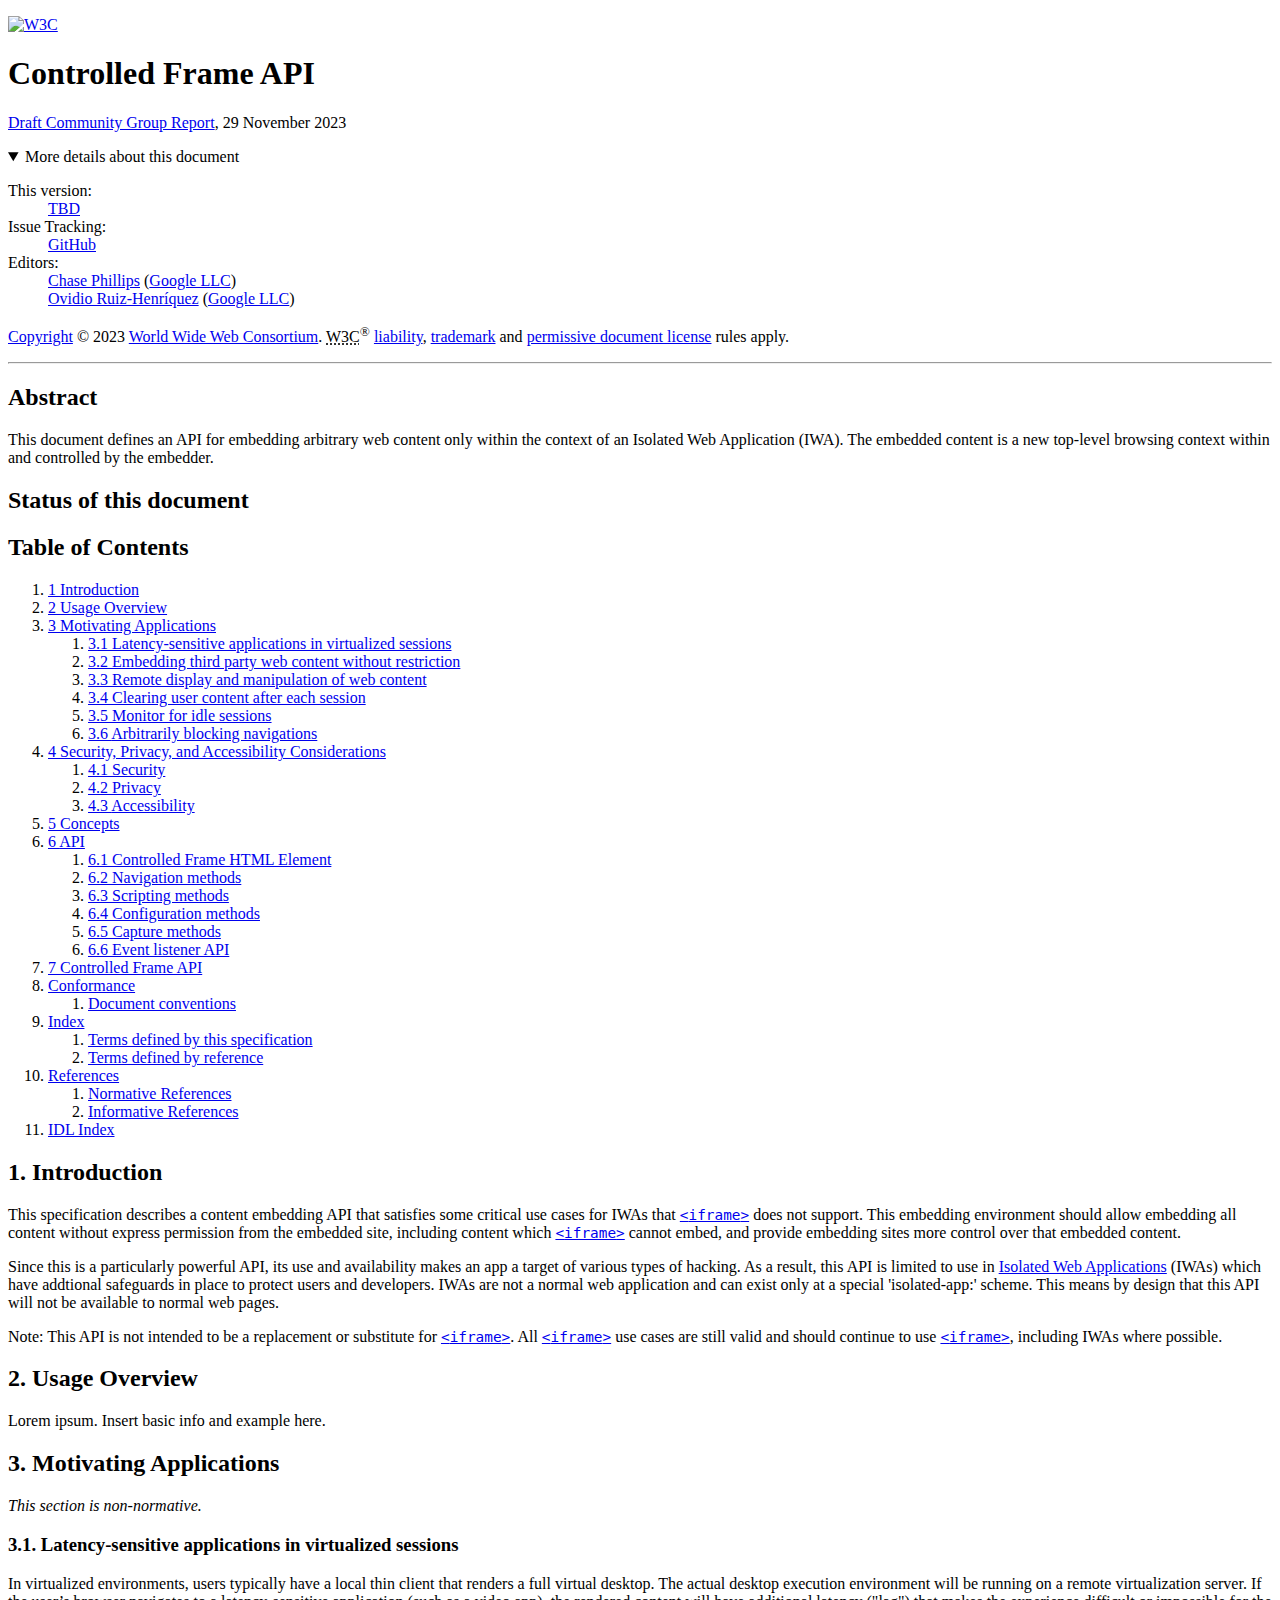
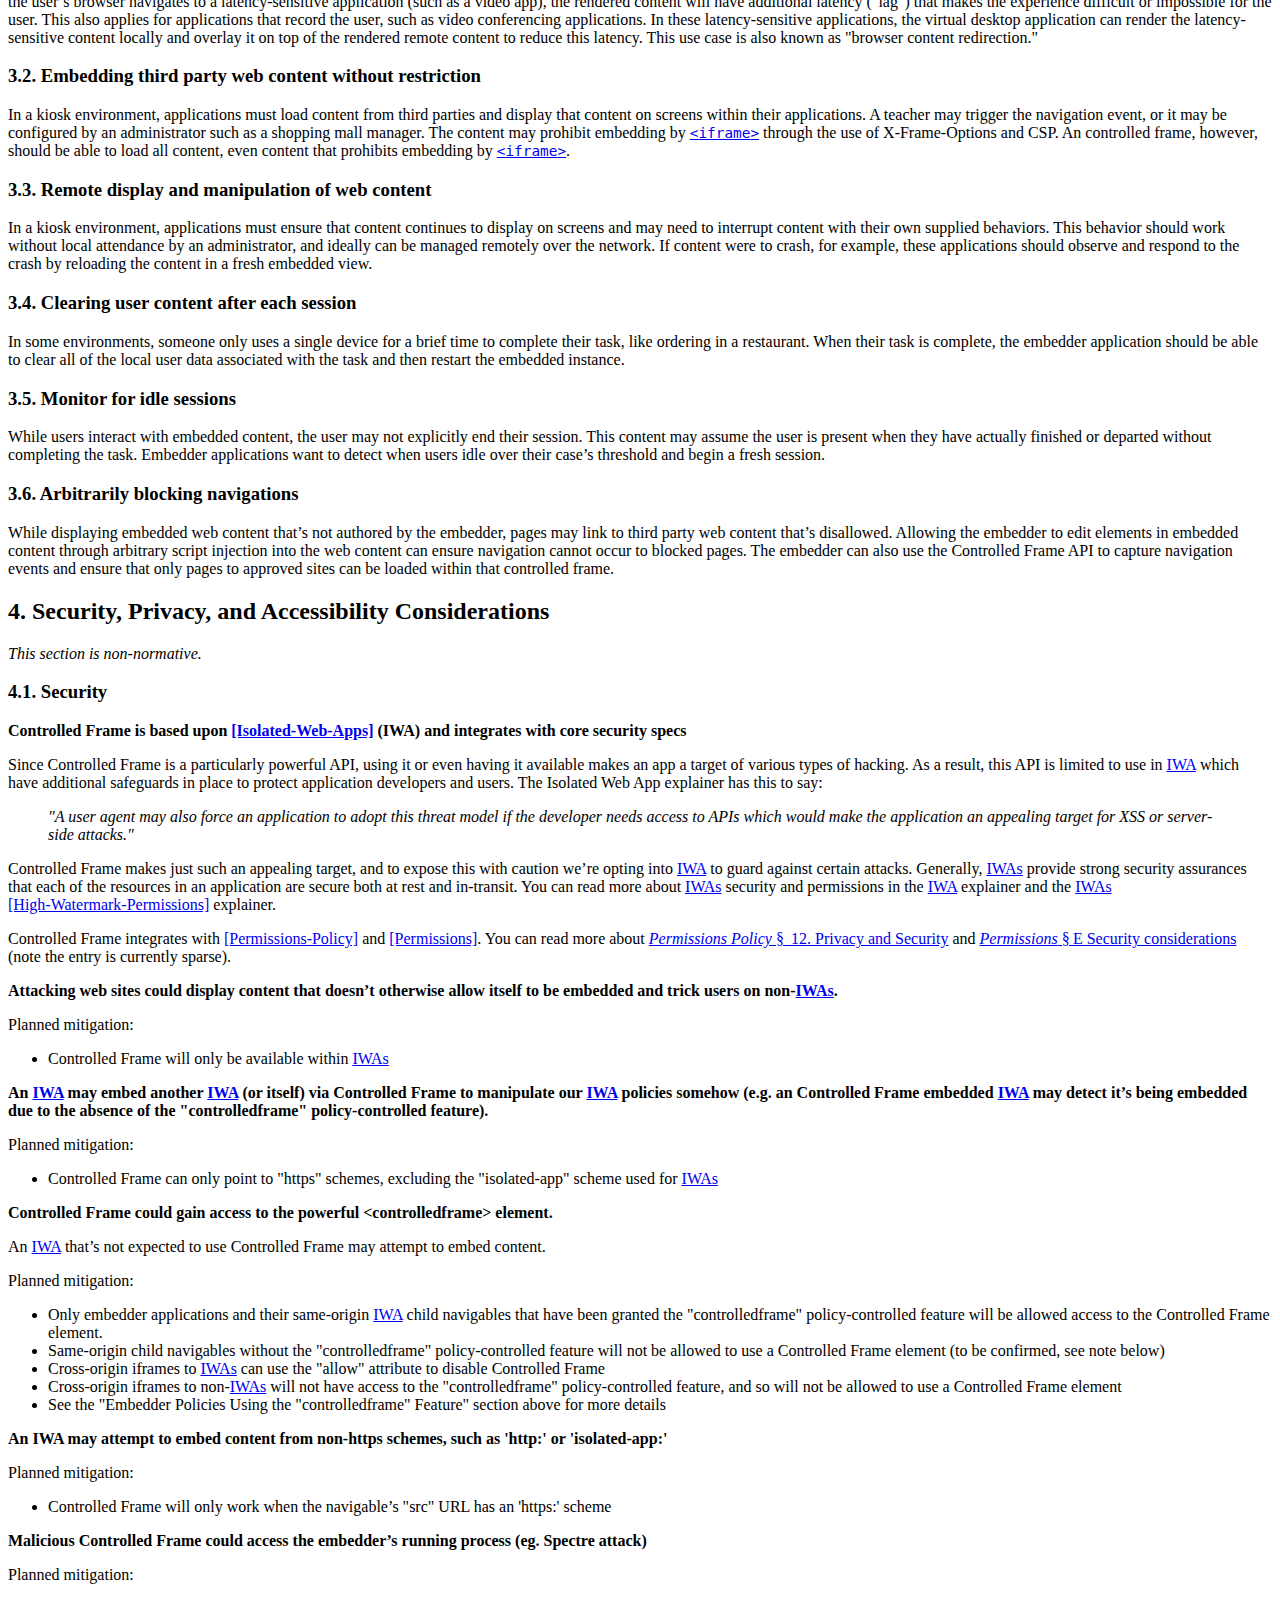
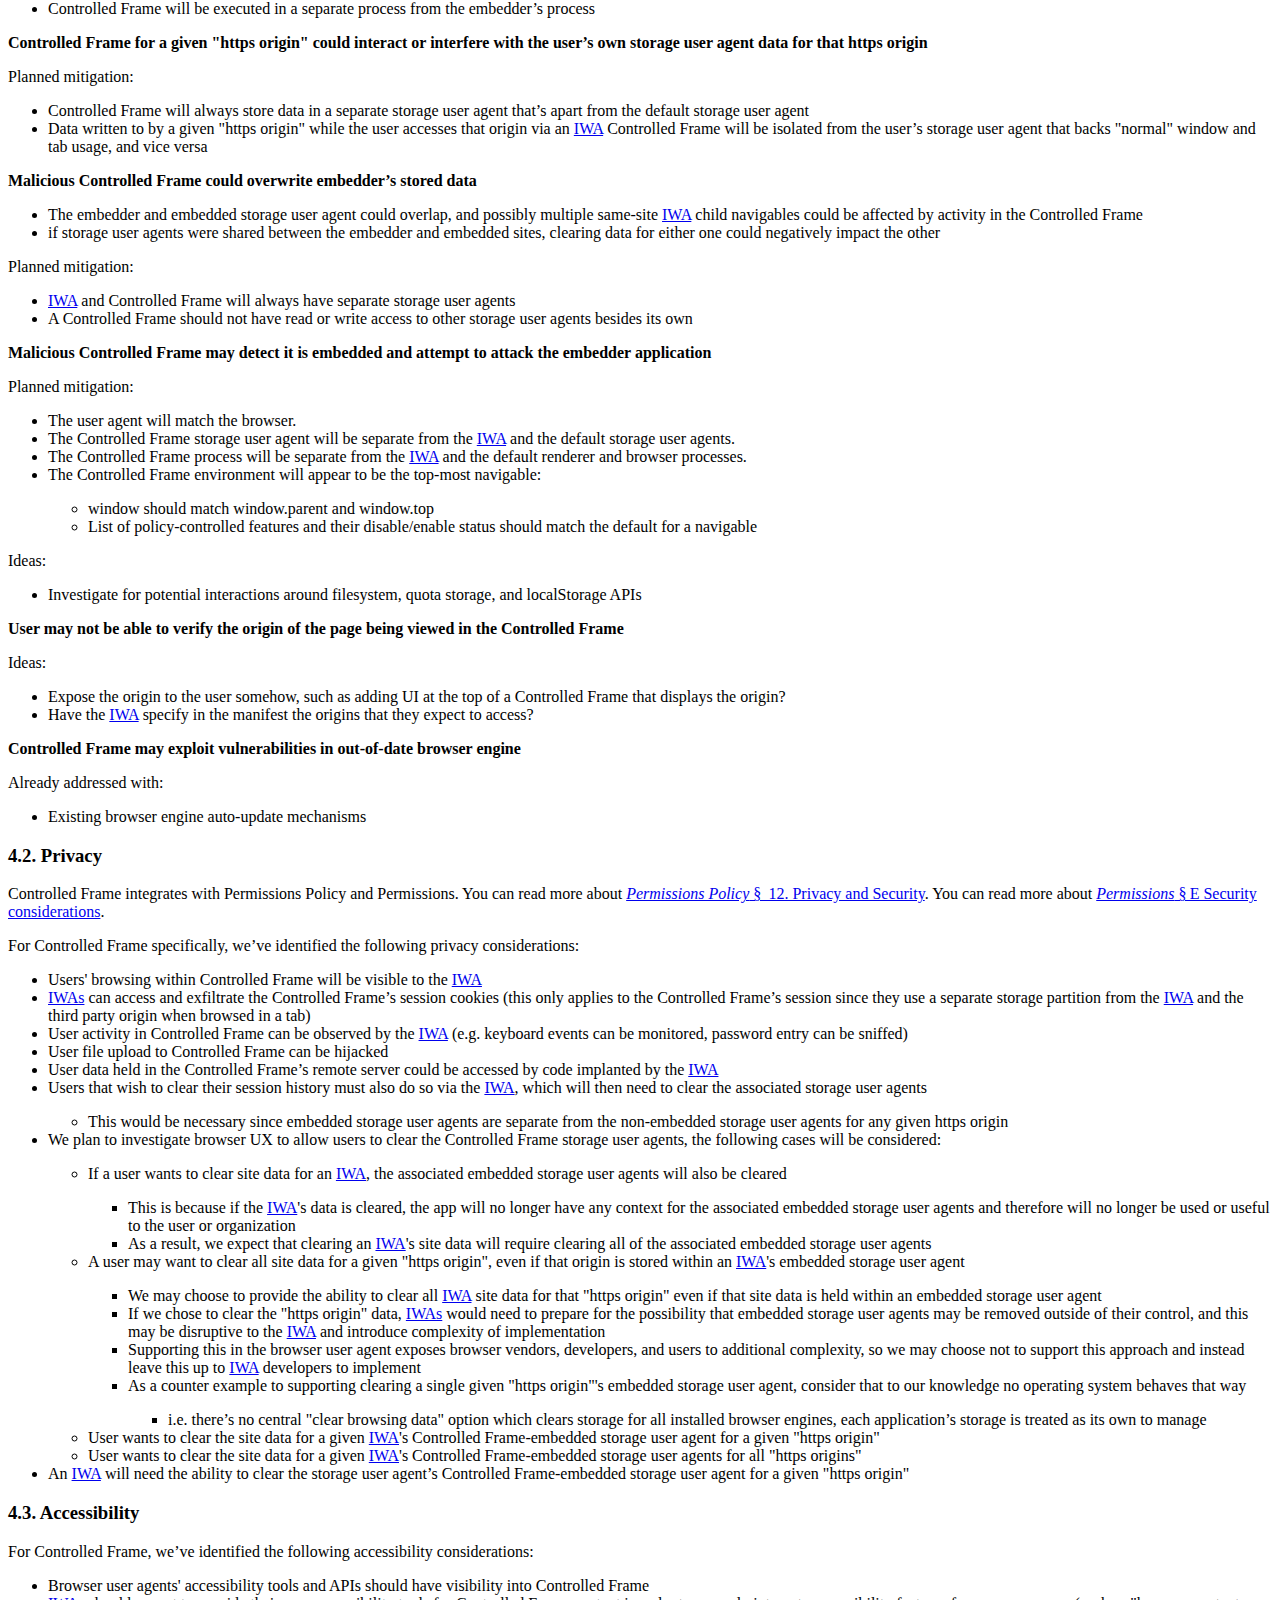
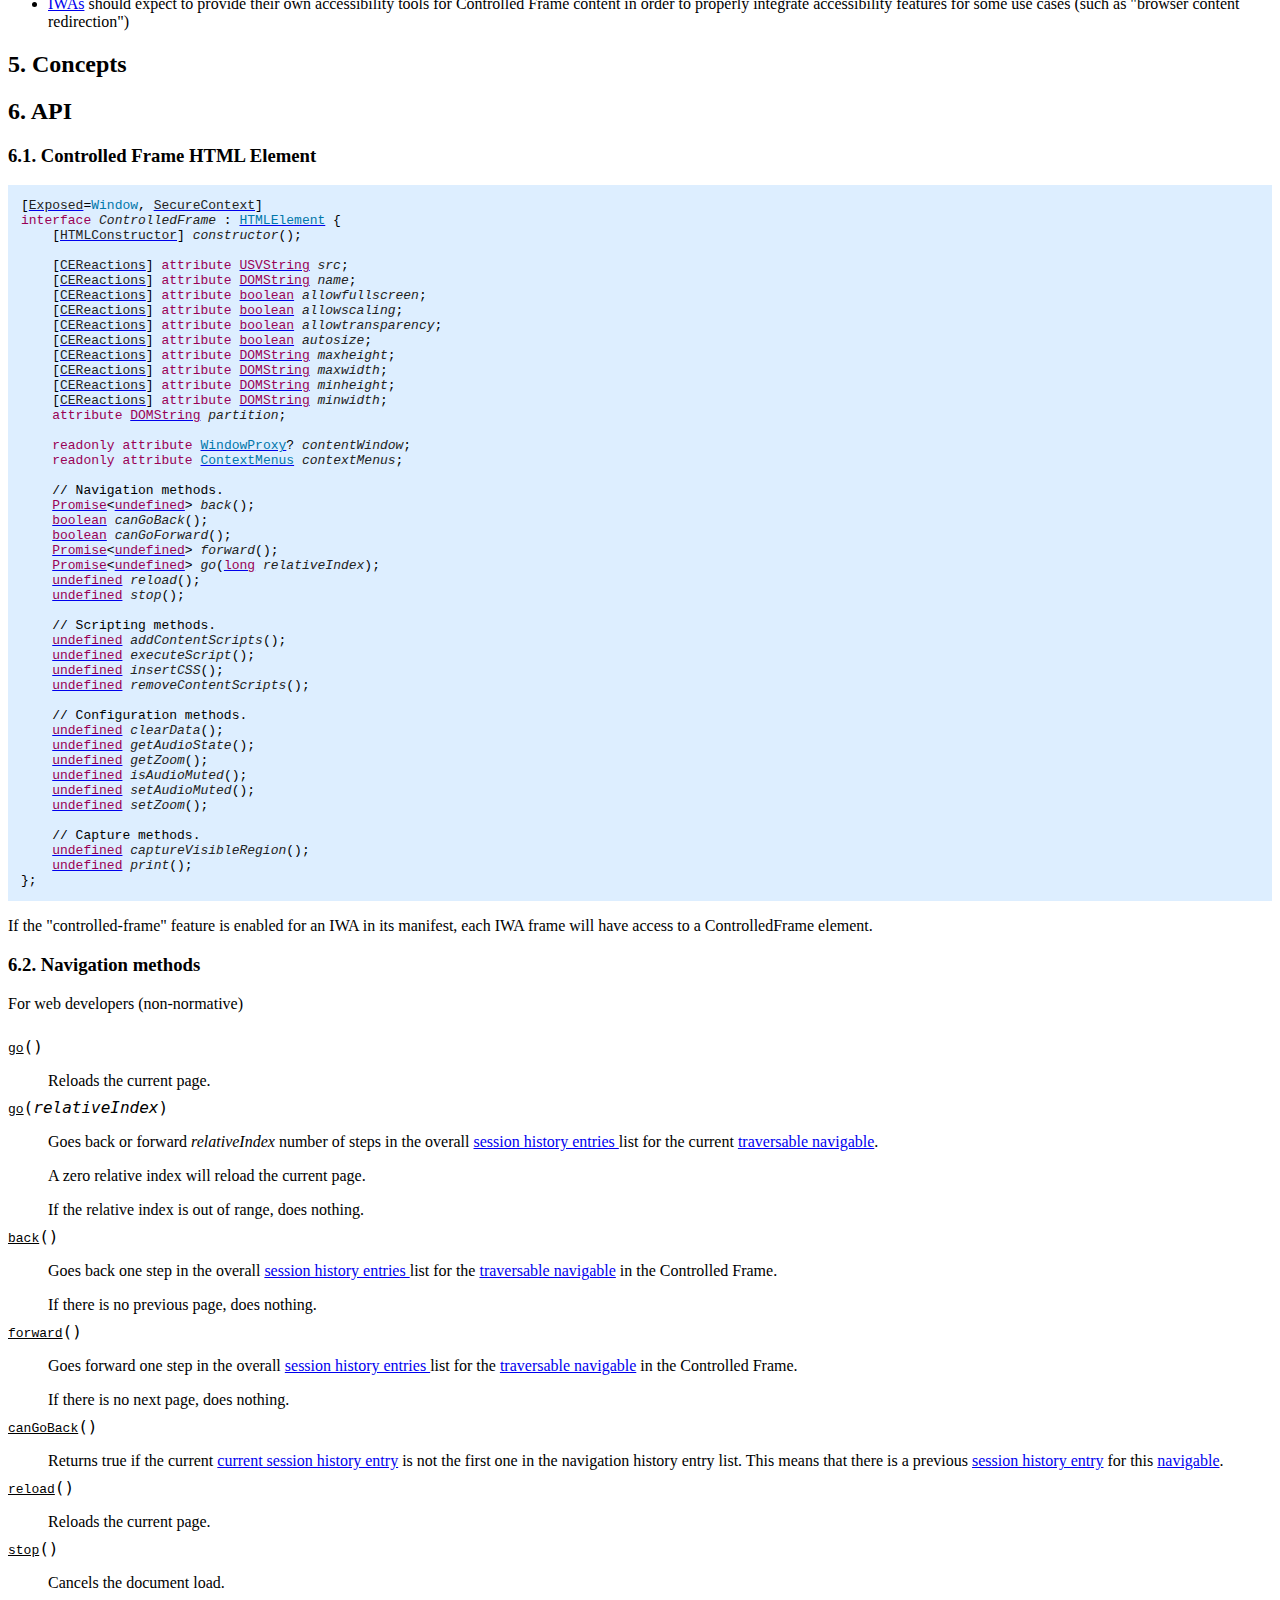
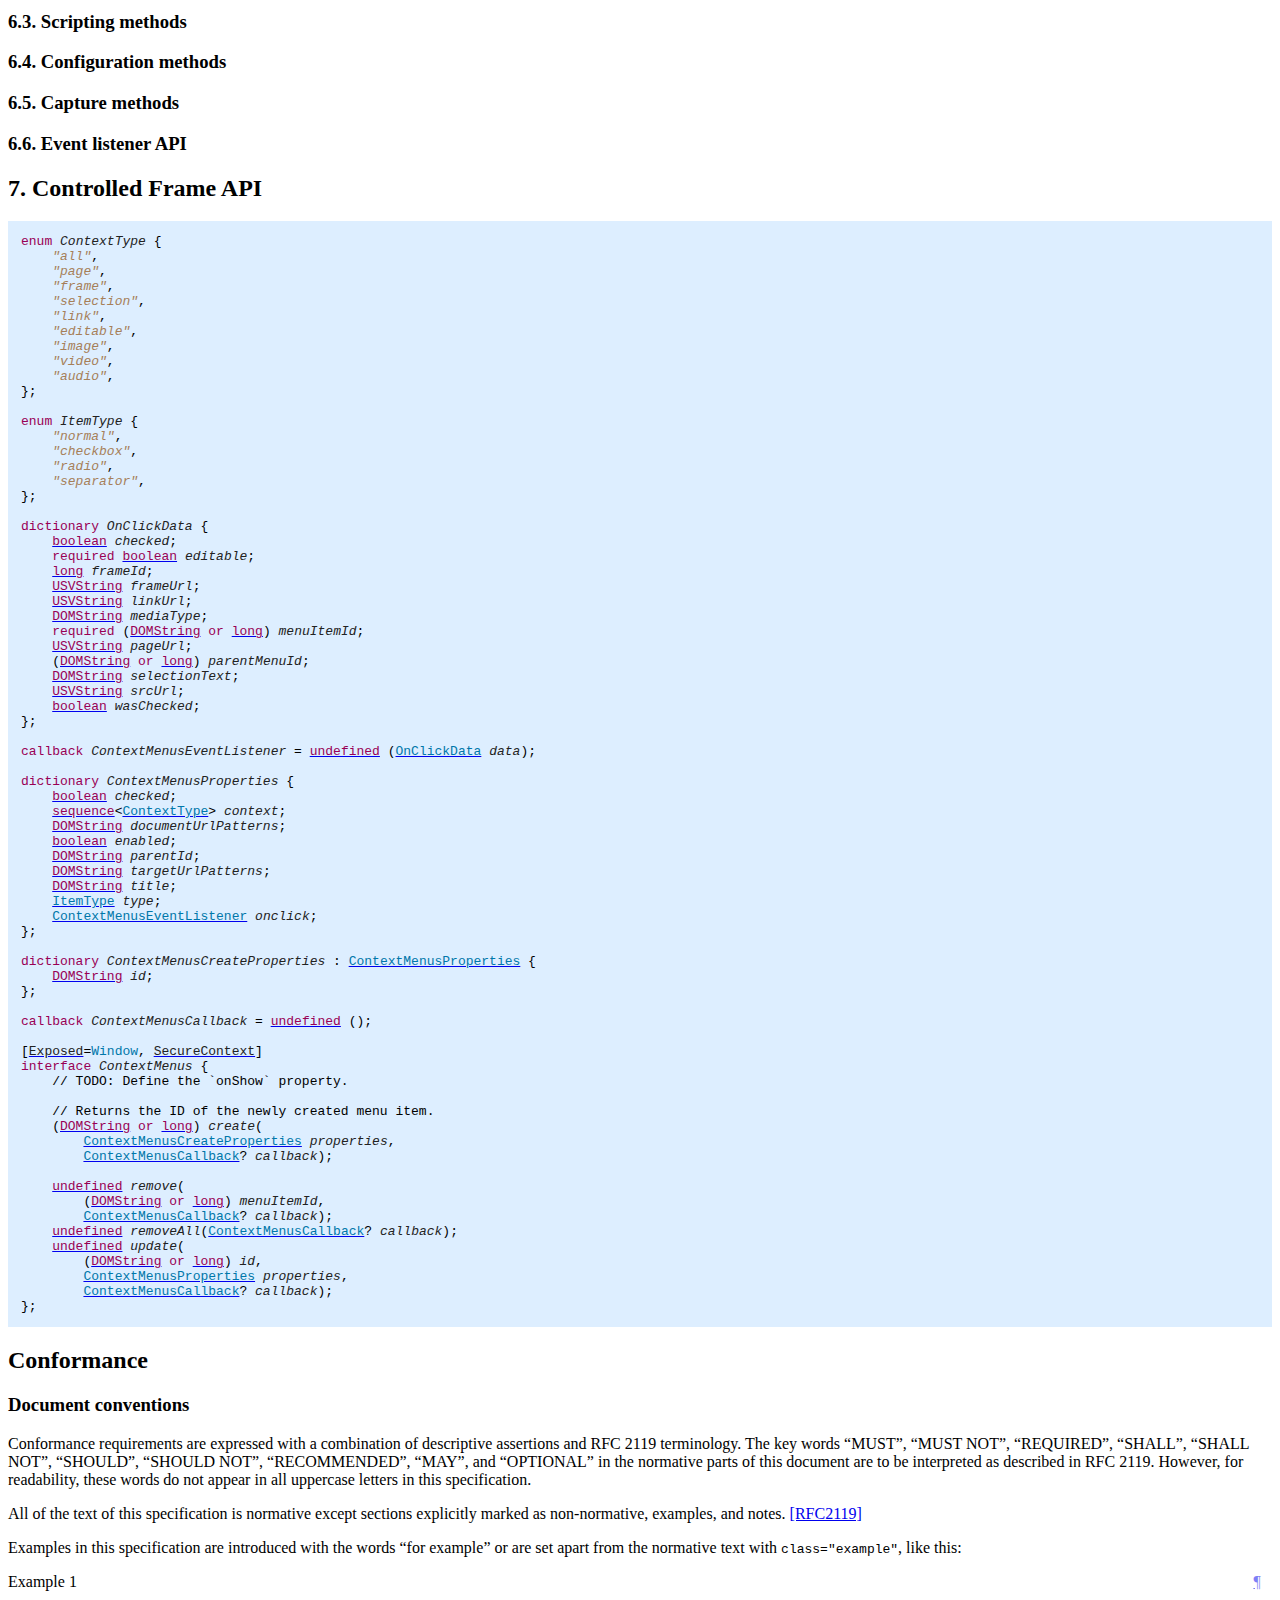
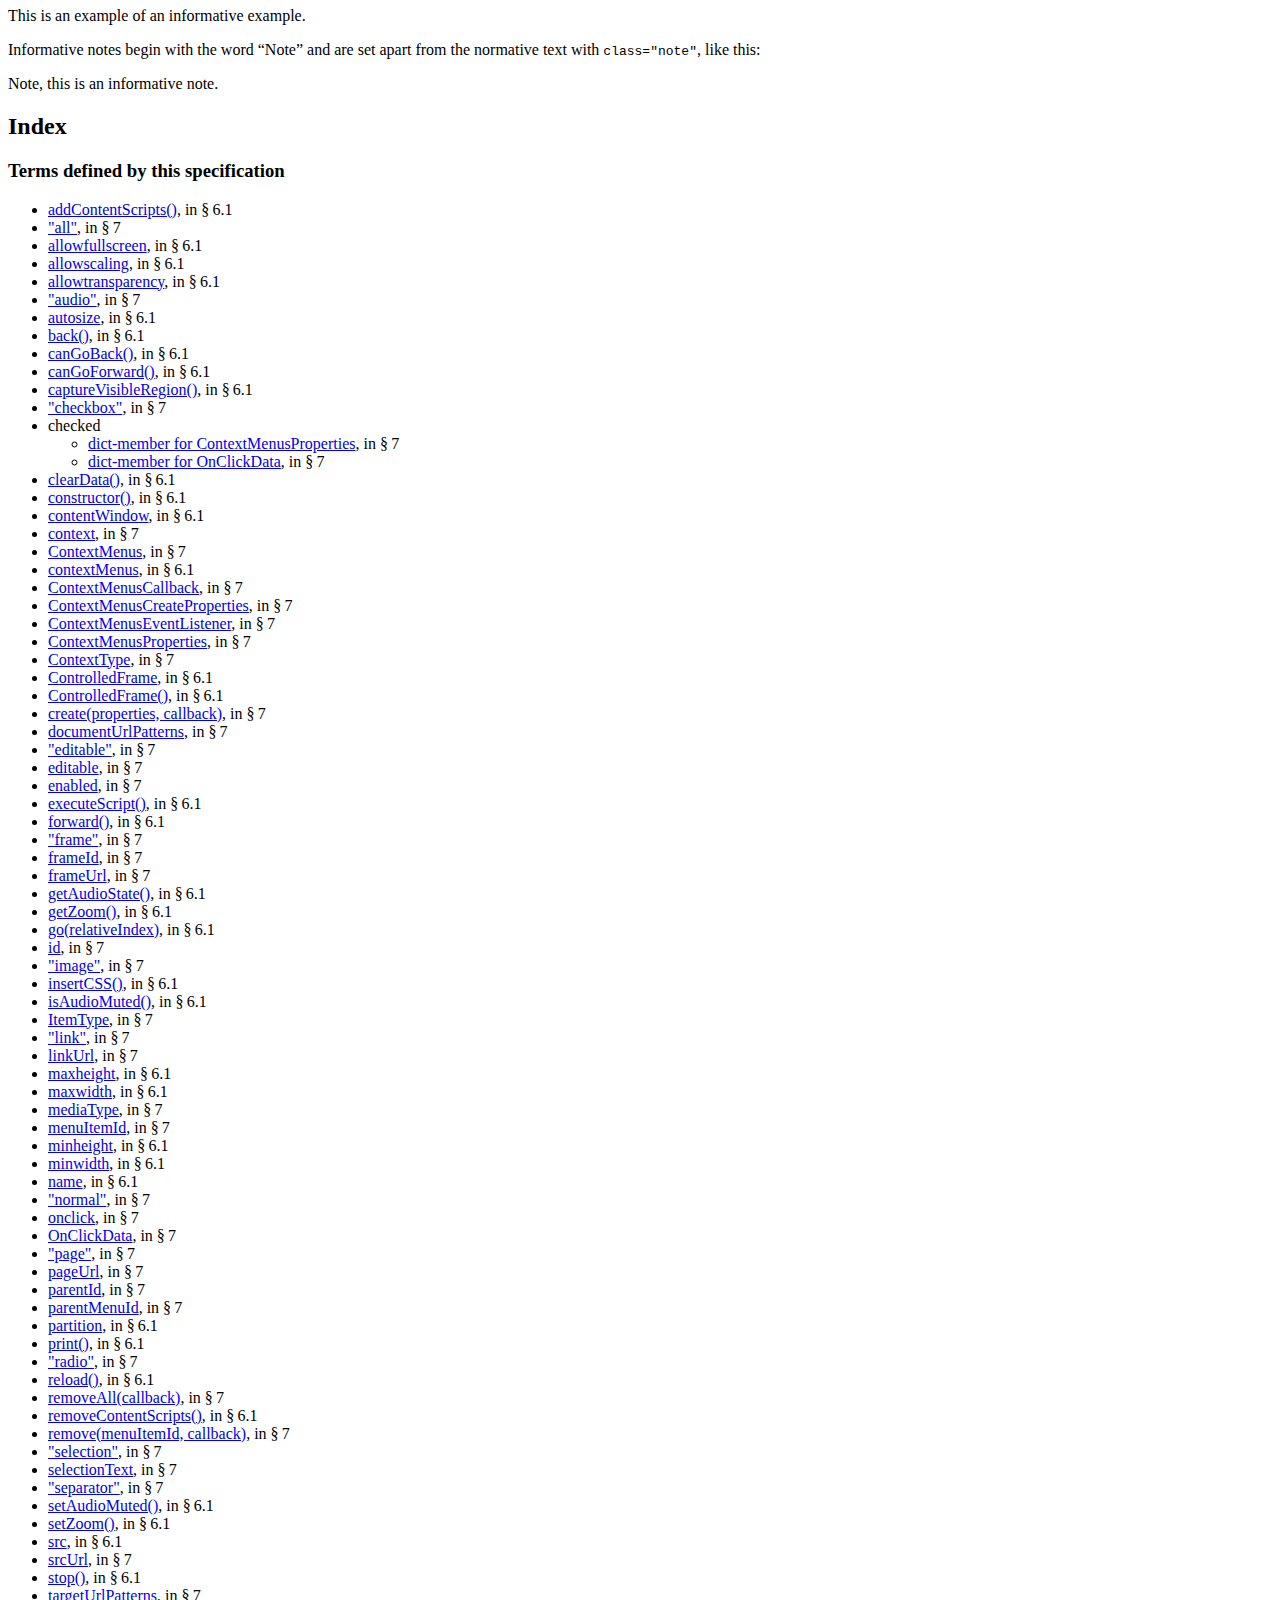
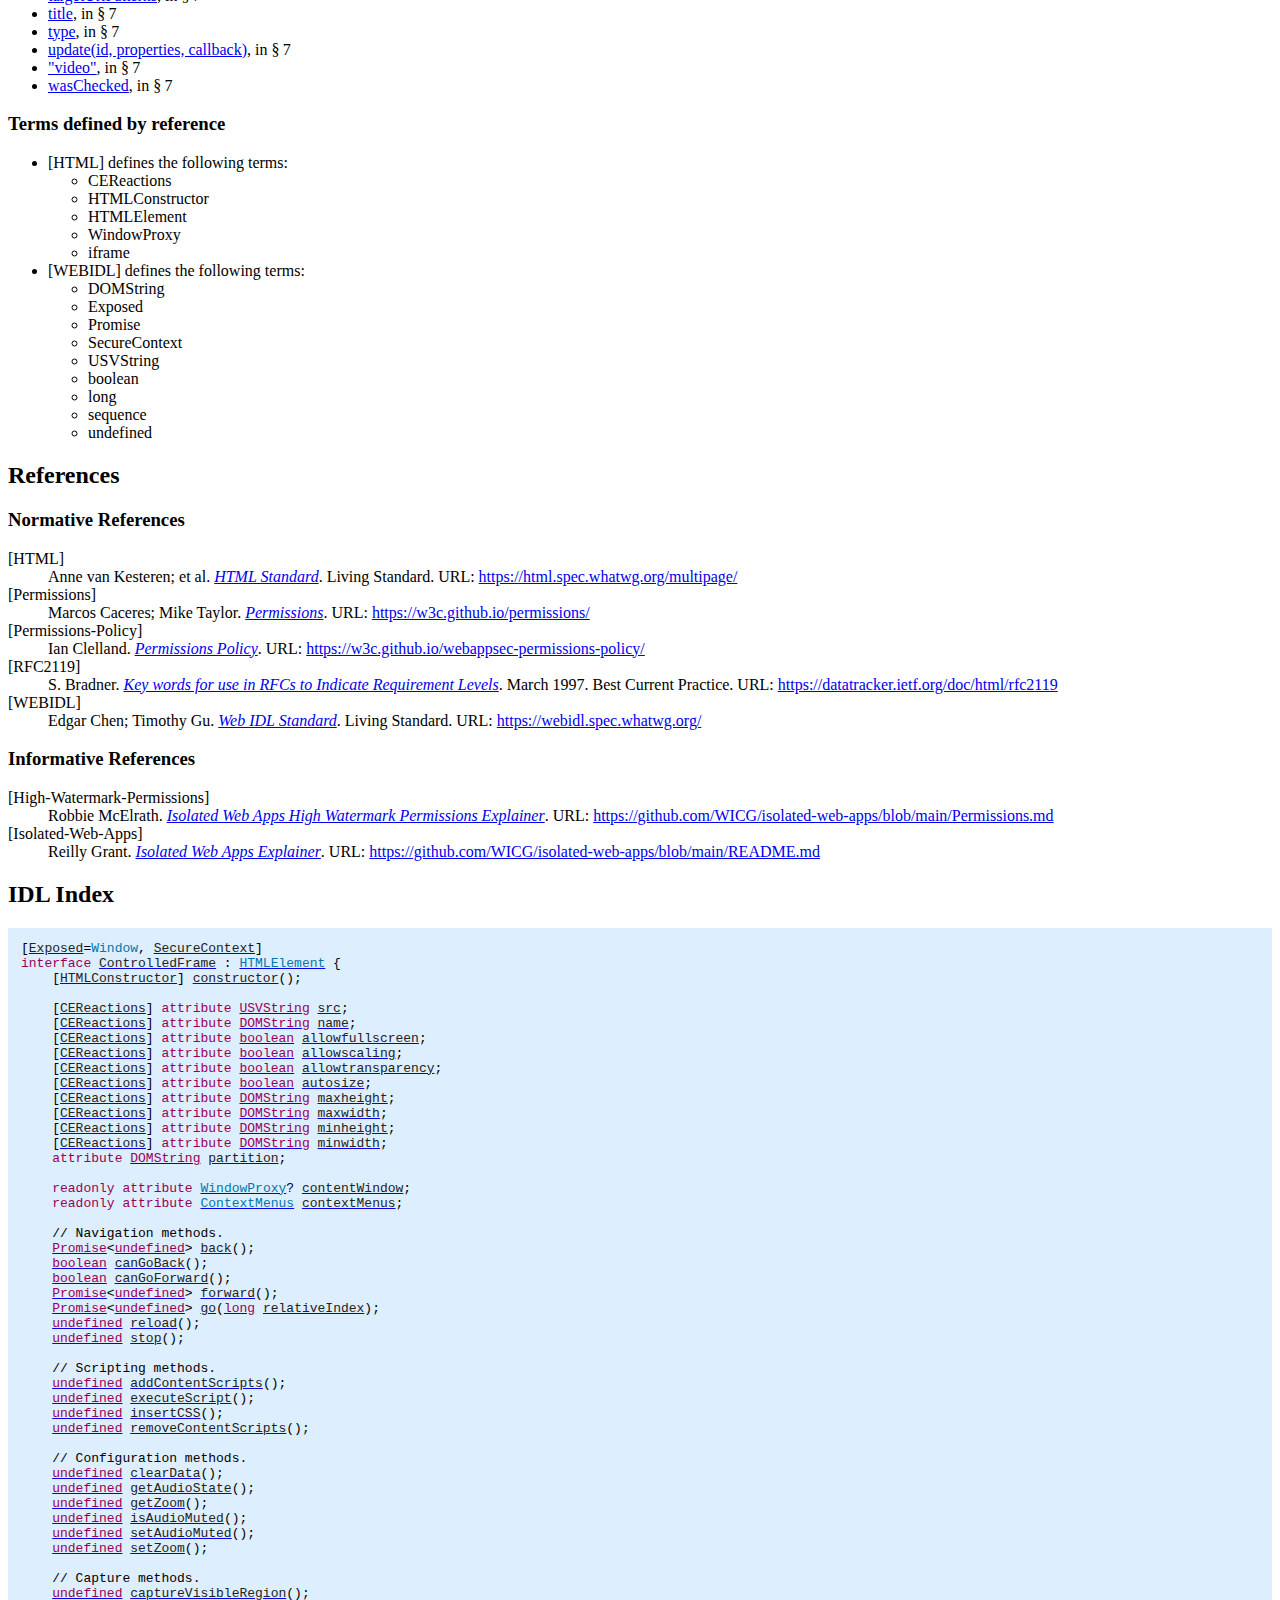
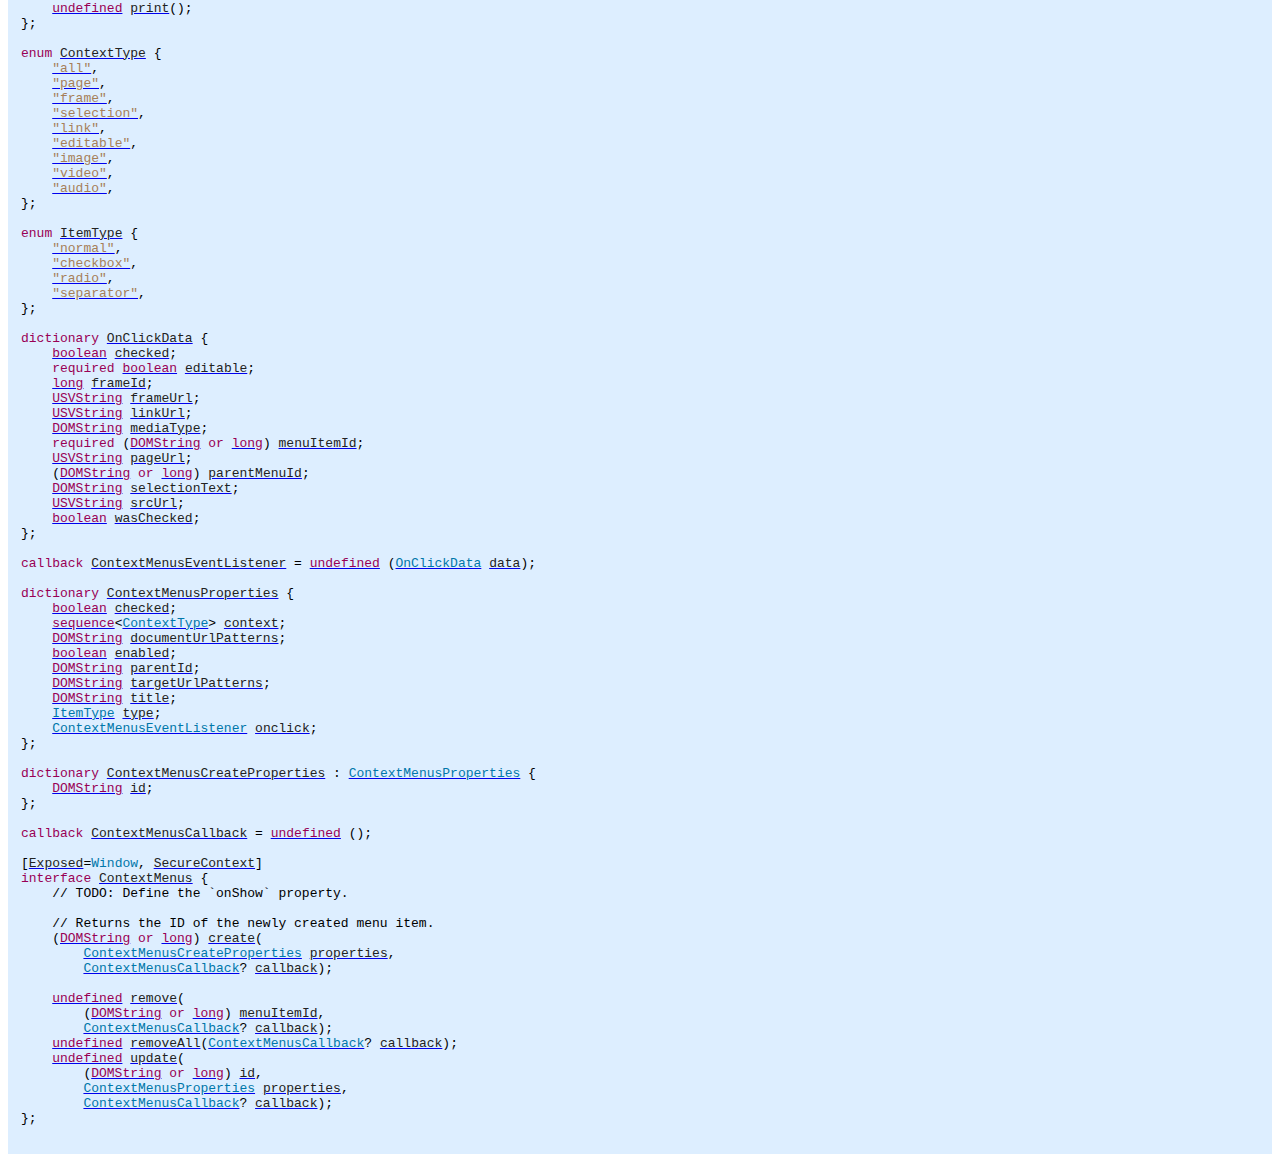
==== commit 62390336: "Non-normative block for navigation APIs (#31)" ====
--- a/index.html
+++ b/index.html
@@ -667,7 +667,7 @@
   <div class="head">
    <p data-fill-with="logo"><a class="logo" href="https://www.w3.org/"> <img alt="W3C" height="48" src="https://www.w3.org/StyleSheets/TR/2021/logos/W3C" width="72"> </a> </p>
    <h1 class="p-name no-ref" id="title">Controlled Frame API</h1>
-   <p id="w3c-state"><a href="https://www.w3.org/standards/types#CG-DRAFT">Draft Community Group Report</a>, <time class="dt-updated" datetime="2023-11-07">7 November 2023</time></p>
+   <p id="w3c-state"><a href="https://www.w3.org/standards/types#CG-DRAFT">Draft Community Group Report</a>, <time class="dt-updated" datetime="2023-11-29">29 November 2023</time></p>
    <details open>
     <summary>More details about this document</summary>
     <div data-fill-with="spec-metadata">
@@ -683,7 +683,7 @@
     </div>
    </details>
    <div data-fill-with="warning"></div>
-   <p class="copyright" data-fill-with="copyright"><a href="https://www.w3.org/Consortium/Legal/ipr-notice#Copyright">Copyright</a> © 2023 <a href="https://www.w3.org/">World Wide Web Consortium</a>. <abbr title="World Wide Web Consortium">W3C</abbr><sup>®</sup> <a href="https://www.w3.org/Consortium/Legal/ipr-notice#Legal_Disclaimer">liability</a>, <a href="https://www.w3.org/Consortium/Legal/ipr-notice#W3C_Trademarks">trademark</a> and <a href="https://www.w3.org/Consortium/Legal/copyright-software" rel="license" title="W3C Software and Document License">permissive document license</a> rules apply. </p>
+   <p class="copyright" data-fill-with="copyright"><a href="https://www.w3.org/policies/#copyright">Copyright</a> © 2023 <a href="https://www.w3.org/">World Wide Web Consortium</a>. <abbr title="World Wide Web Consortium">W3C</abbr><sup>®</sup> <a href="https://www.w3.org/policies/#Legal_Disclaimer">liability</a>, <a href="https://www.w3.org/policies/#W3C_Trademarks">trademark</a> and <a href="https://www.w3.org/copyright/software-license/" rel="license" title="W3C Software and Document License">permissive document license</a> rules apply. </p>
    <hr title="Separator for header">
   </div>
   <div class="p-summary" data-fill-with="abstract">
@@ -837,7 +837,7 @@
 and in-transit. You can read more about <a data-link-type="biblio" href="#biblio-isolated-web-apps" title="Isolated Web Apps Explainer">IWAs</a> security and
 permissions in the <a data-link-type="biblio" href="#biblio-isolated-web-apps" title="Isolated Web Apps Explainer">IWA</a> explainer and the <a data-link-type="biblio" href="#biblio-isolated-web-apps" title="Isolated Web Apps Explainer">IWAs</a> <a data-link-type="biblio" href="#biblio-high-watermark-permissions" title="Isolated Web Apps High Watermark Permissions Explainer">[High-Watermark-Permissions]</a> explainer.</p>
    <p>Controlled Frame integrates with <a data-link-type="biblio" href="#biblio-permissions-policy" title="Permissions Policy">[Permissions-Policy]</a> and <a data-link-type="biblio" href="#biblio-permissions" title="Permissions">[Permissions]</a>.
-You can read more about <a href="https://w3c.github.io/webappsec-permissions-policy/#privacy"><cite>Permissions Policy</cite> §  12. Privacy and Security</a> and <a href="https://w3c.github.io/permissions/#security-considerations"><cite>Permissions</cite> § D Security considerations</a> (note the entry is currently sparse).</p>
+You can read more about <a href="https://w3c.github.io/webappsec-permissions-policy/#privacy"><cite>Permissions Policy</cite> §  12. Privacy and Security</a> and <a href="https://w3c.github.io/permissions/#security-considerations"><cite>Permissions</cite> § E Security considerations</a> (note the entry is currently sparse).</p>
    <p><b>Attacking web sites could display content that doesn’t otherwise allow itself
 to be embedded and trick users on non-<a data-link-type="biblio" href="#biblio-isolated-web-apps" title="Isolated Web Apps Explainer">IWAs</a>.</b></p>
    <p>Planned mitigation:</p>
@@ -973,7 +973,7 @@
    </ul>
    <h3 class="heading settled" data-level="4.2" id="privacy"><span class="secno">4.2. </span><span class="content">Privacy</span><a class="self-link" href="#privacy"></a></h3>
    <p>Controlled Frame integrates with Permissions Policy and Permissions. You can
-read more about <a href="https://w3c.github.io/webappsec-permissions-policy/#privacy"><cite>Permissions Policy</cite> §  12. Privacy and Security</a>.  You can read more about <a href="https://w3c.github.io/permissions/#security-considerations"><cite>Permissions</cite> § D Security considerations</a>.</p>
+read more about <a href="https://w3c.github.io/webappsec-permissions-policy/#privacy"><cite>Permissions Policy</cite> §  12. Privacy and Security</a>.  You can read more about <a href="https://w3c.github.io/permissions/#security-considerations"><cite>Permissions</cite> § E Security considerations</a>.</p>
    <p>For Controlled Frame specifically, we’ve identified the following privacy
 considerations:</p>
    <ul>
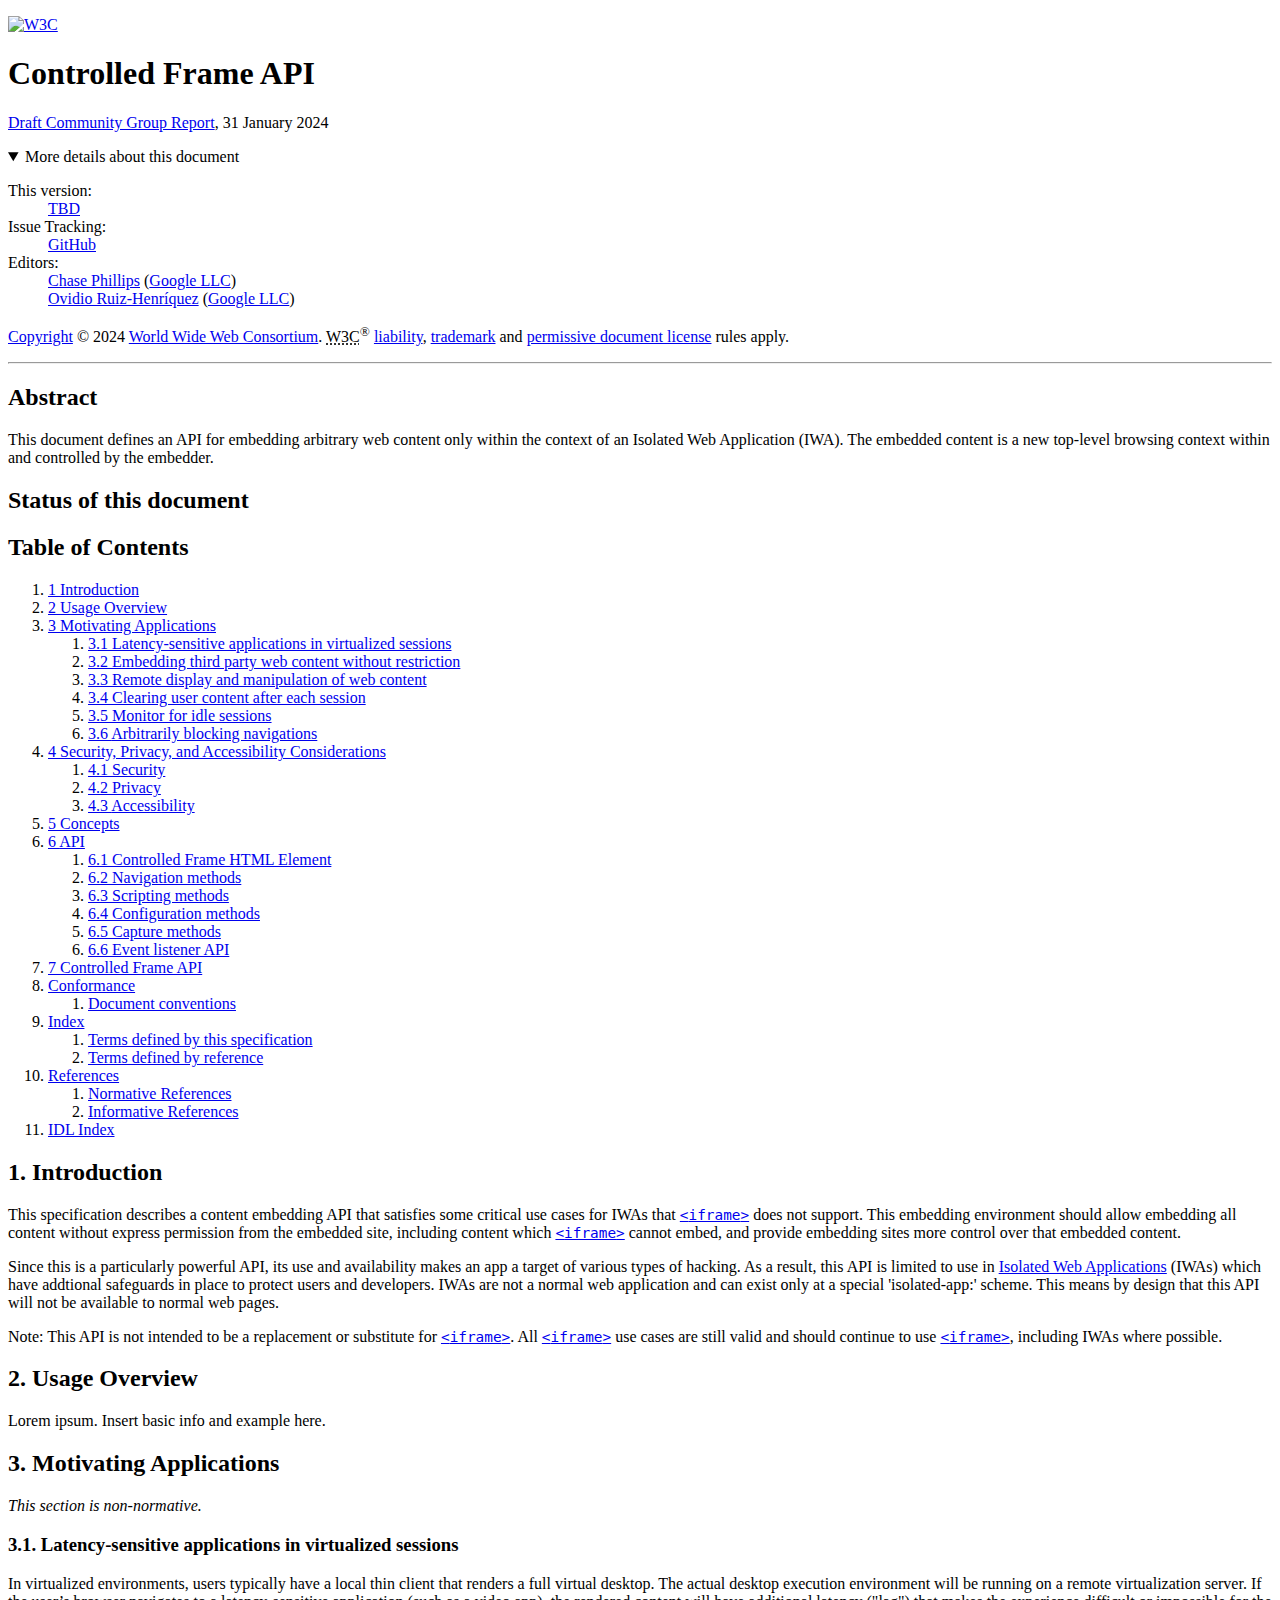
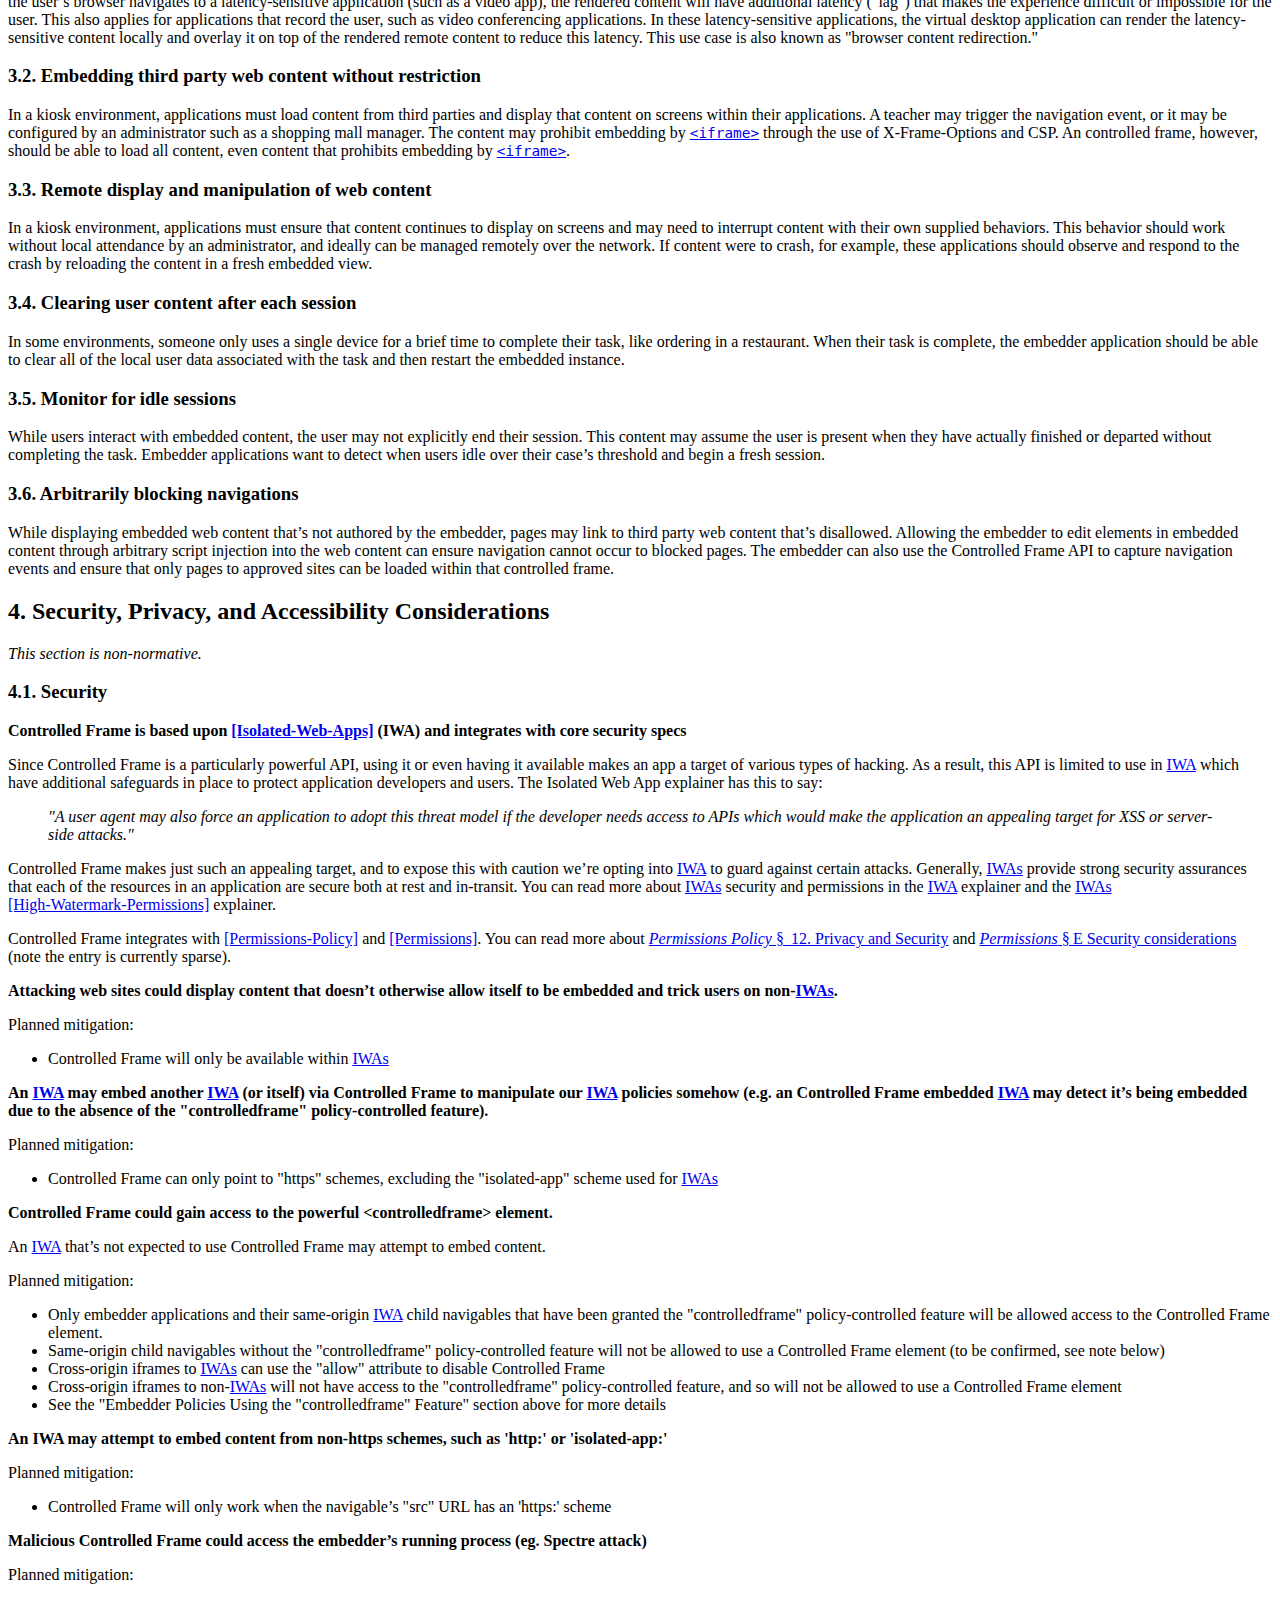
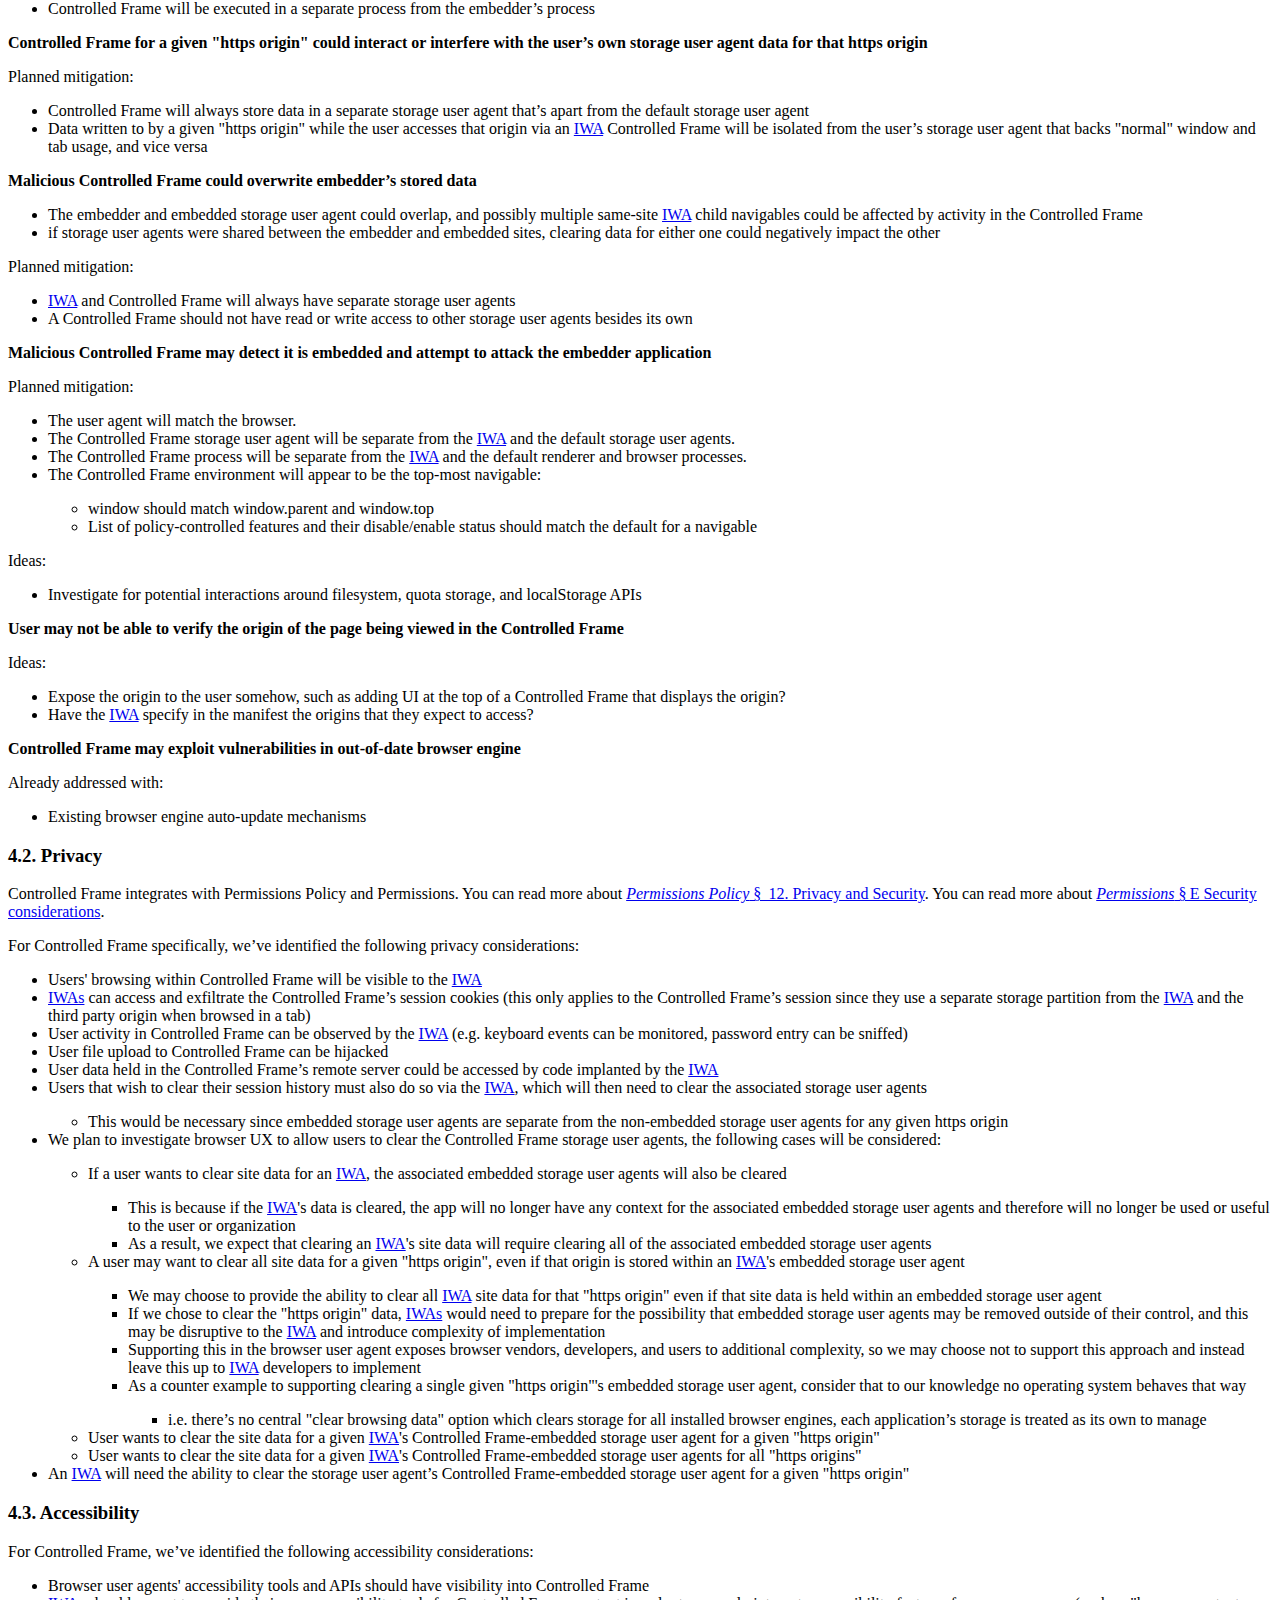
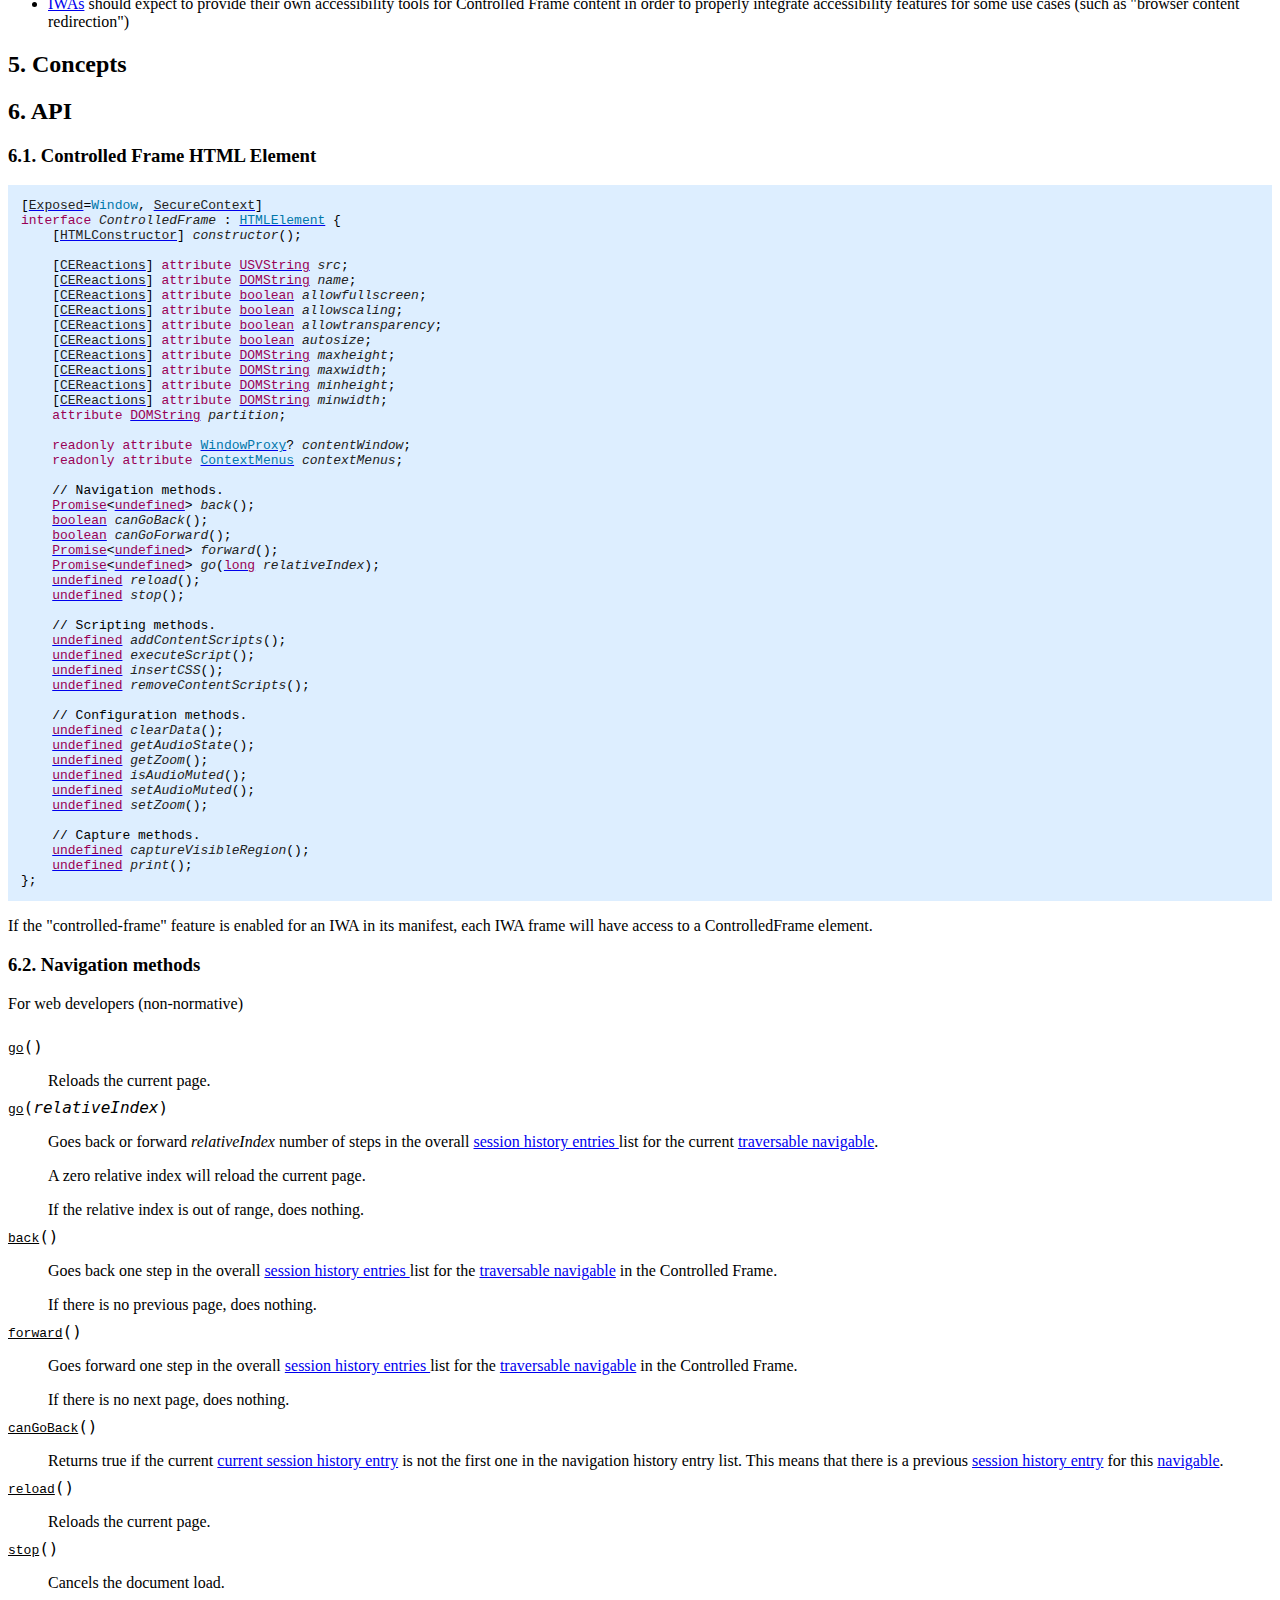
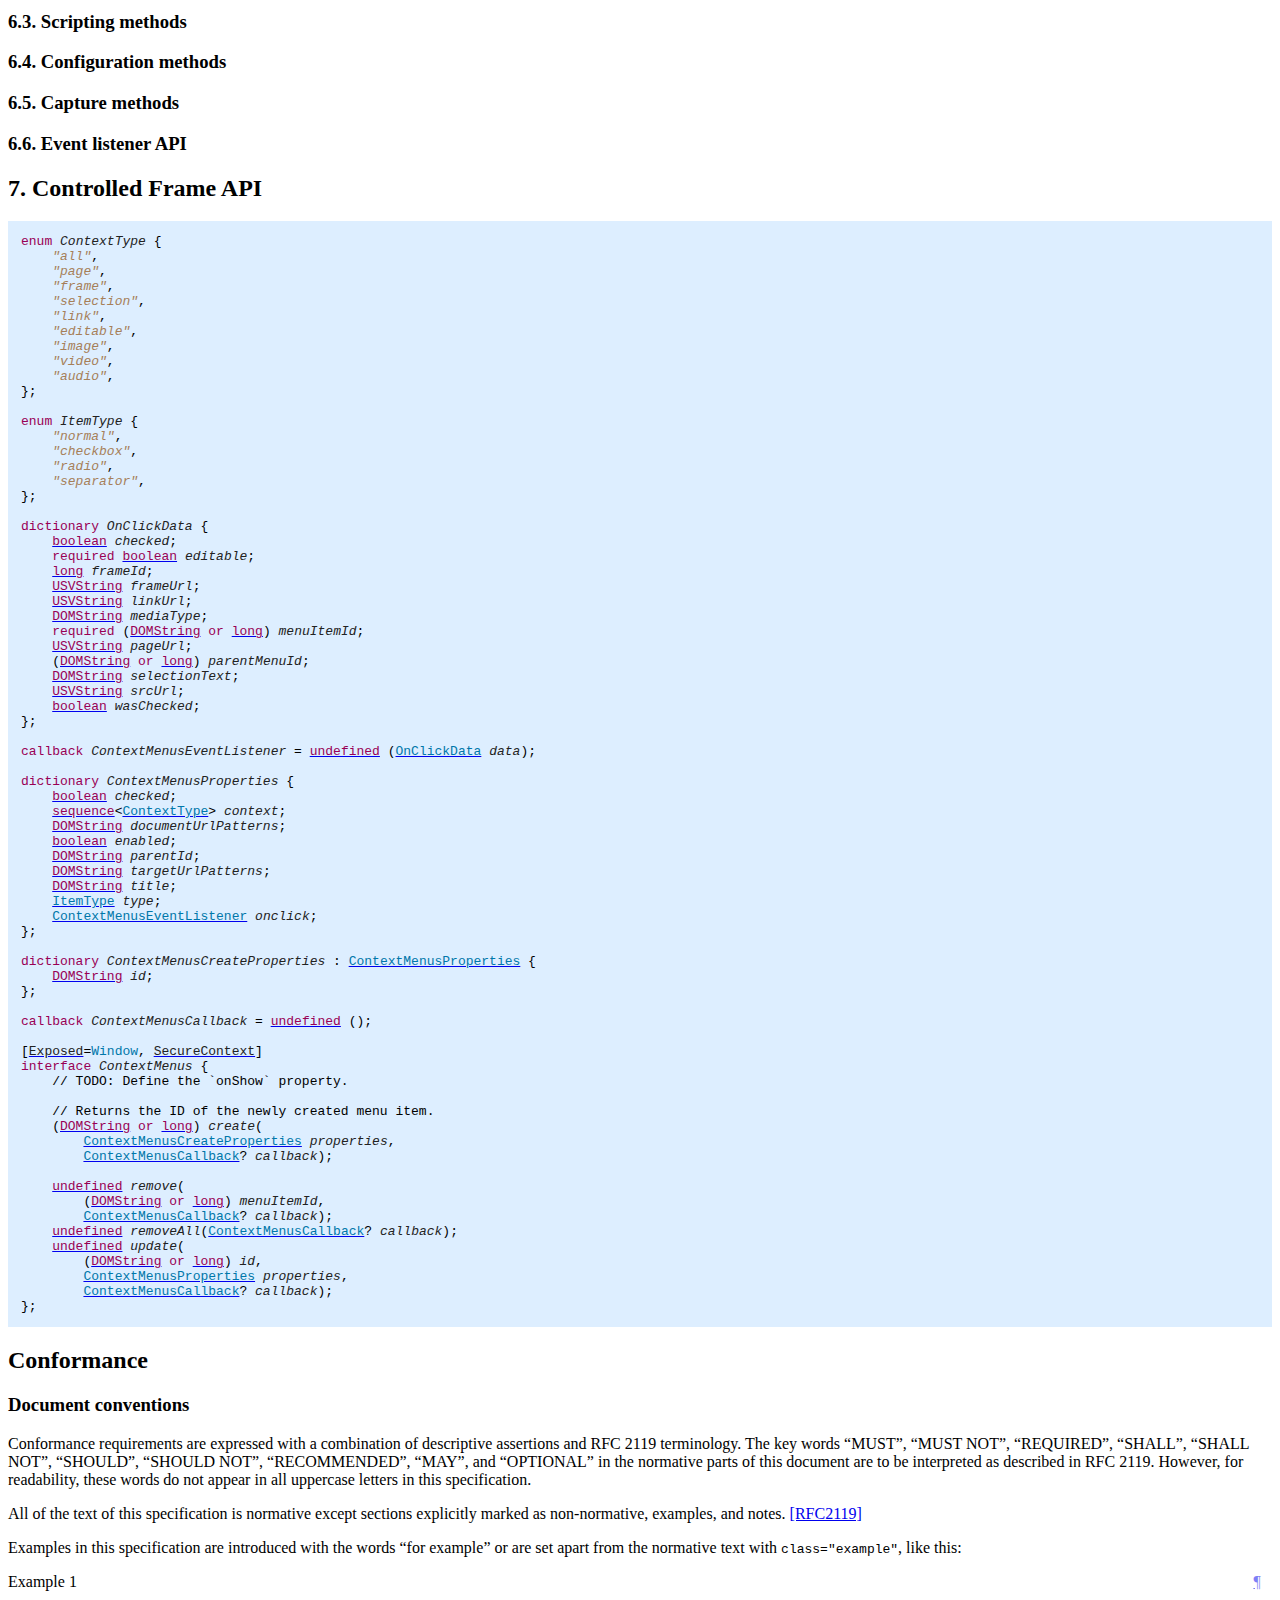
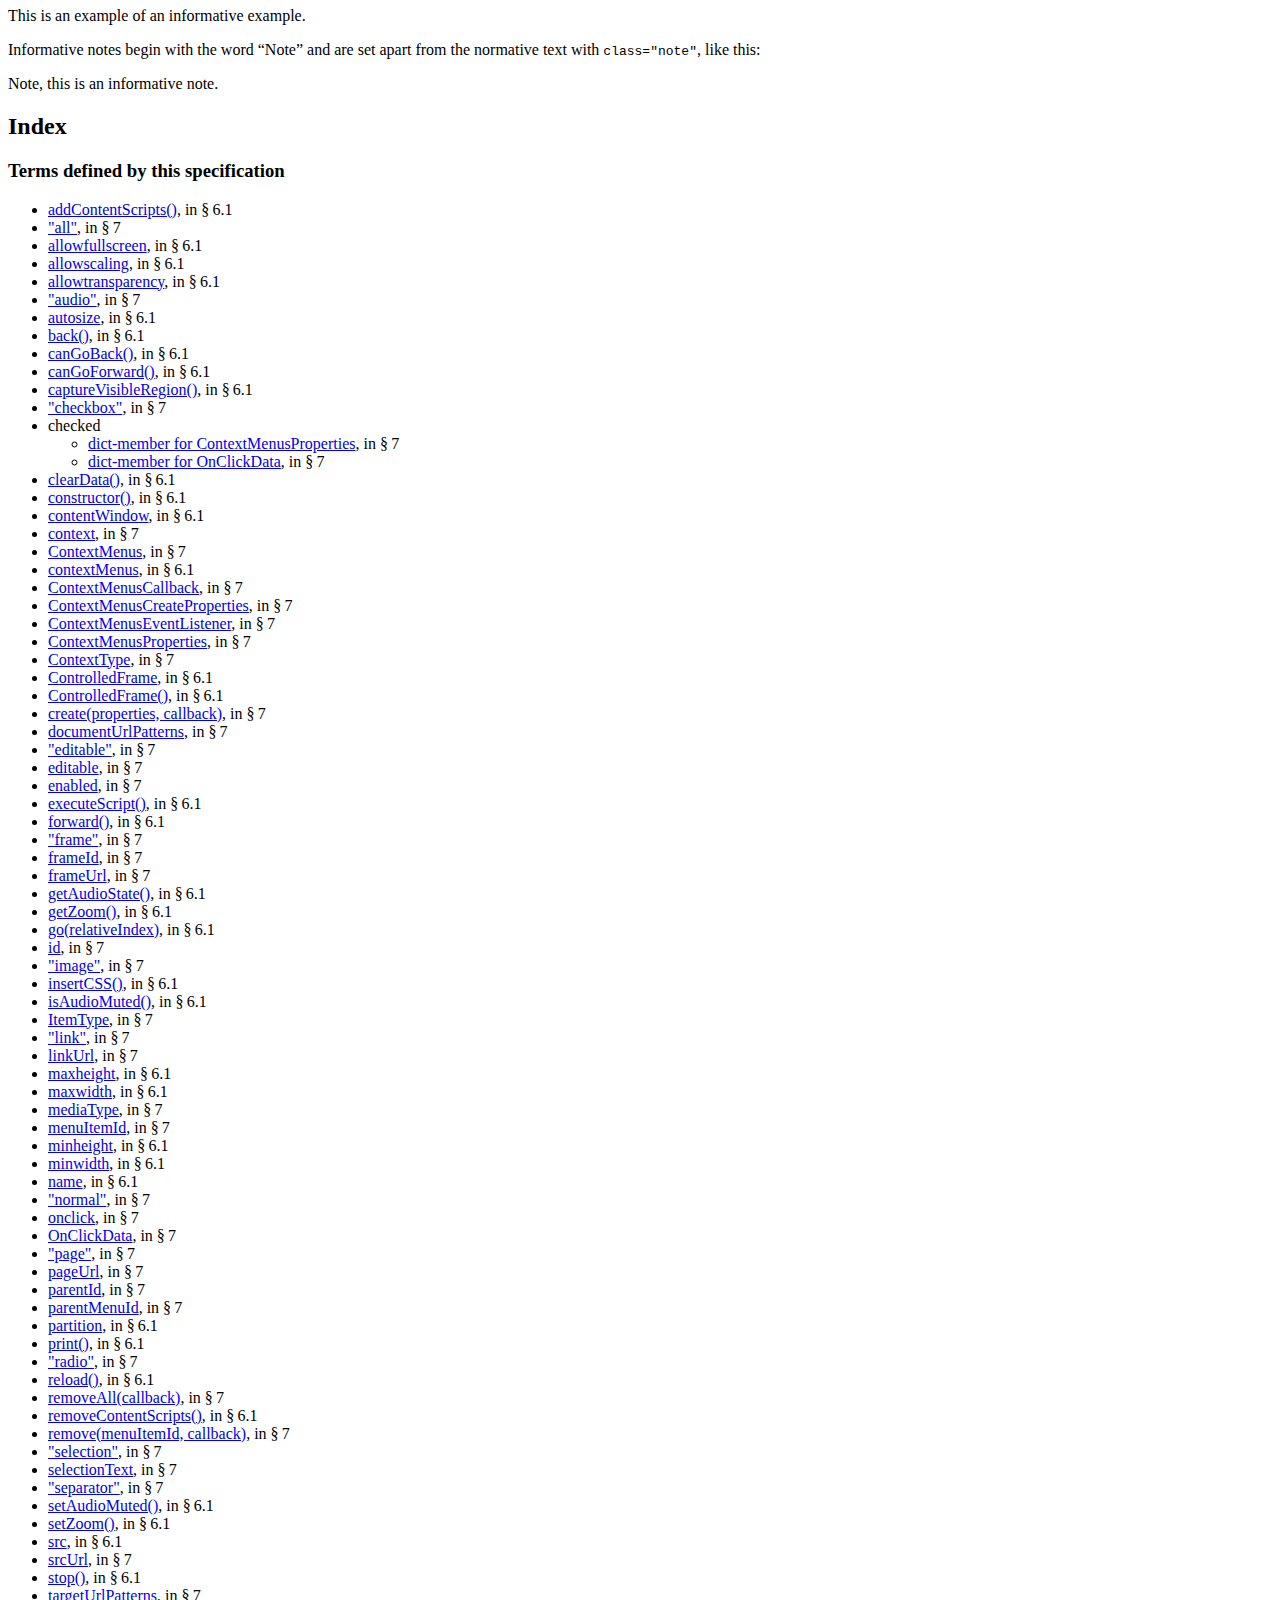
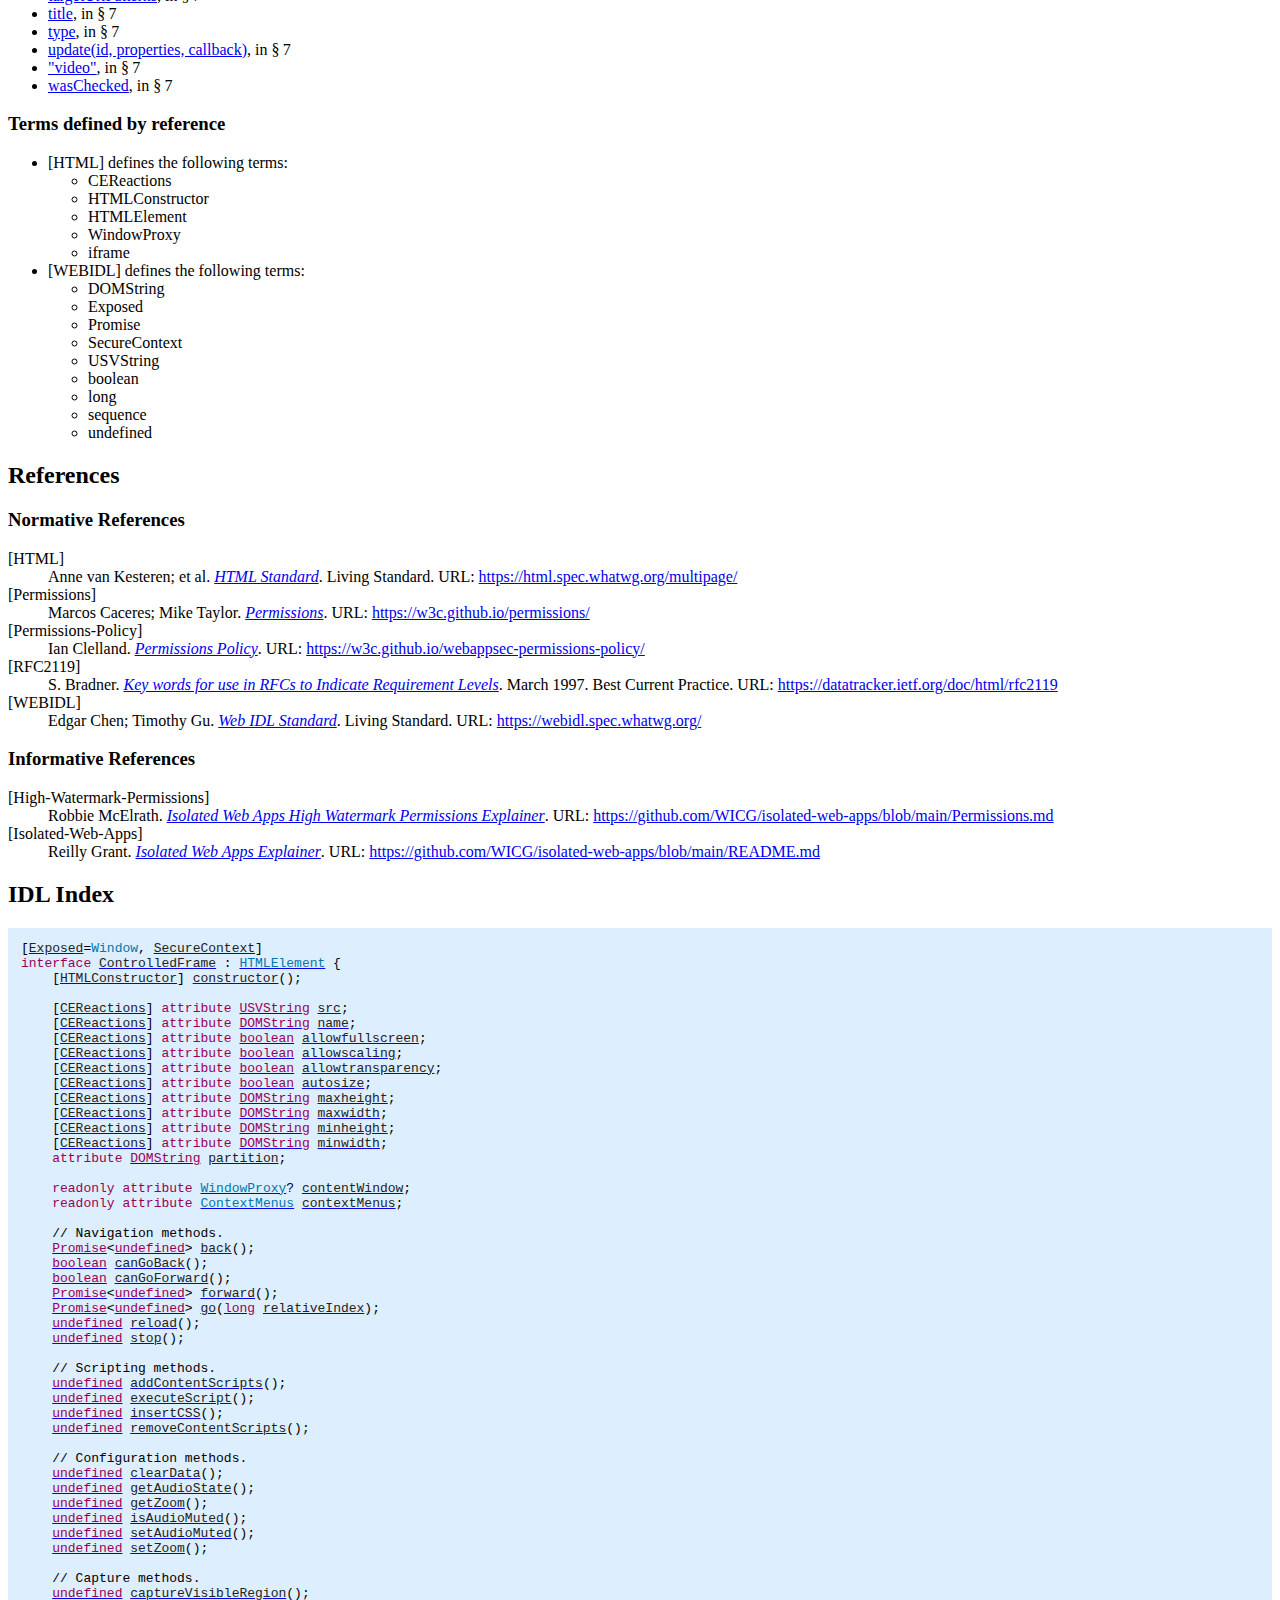
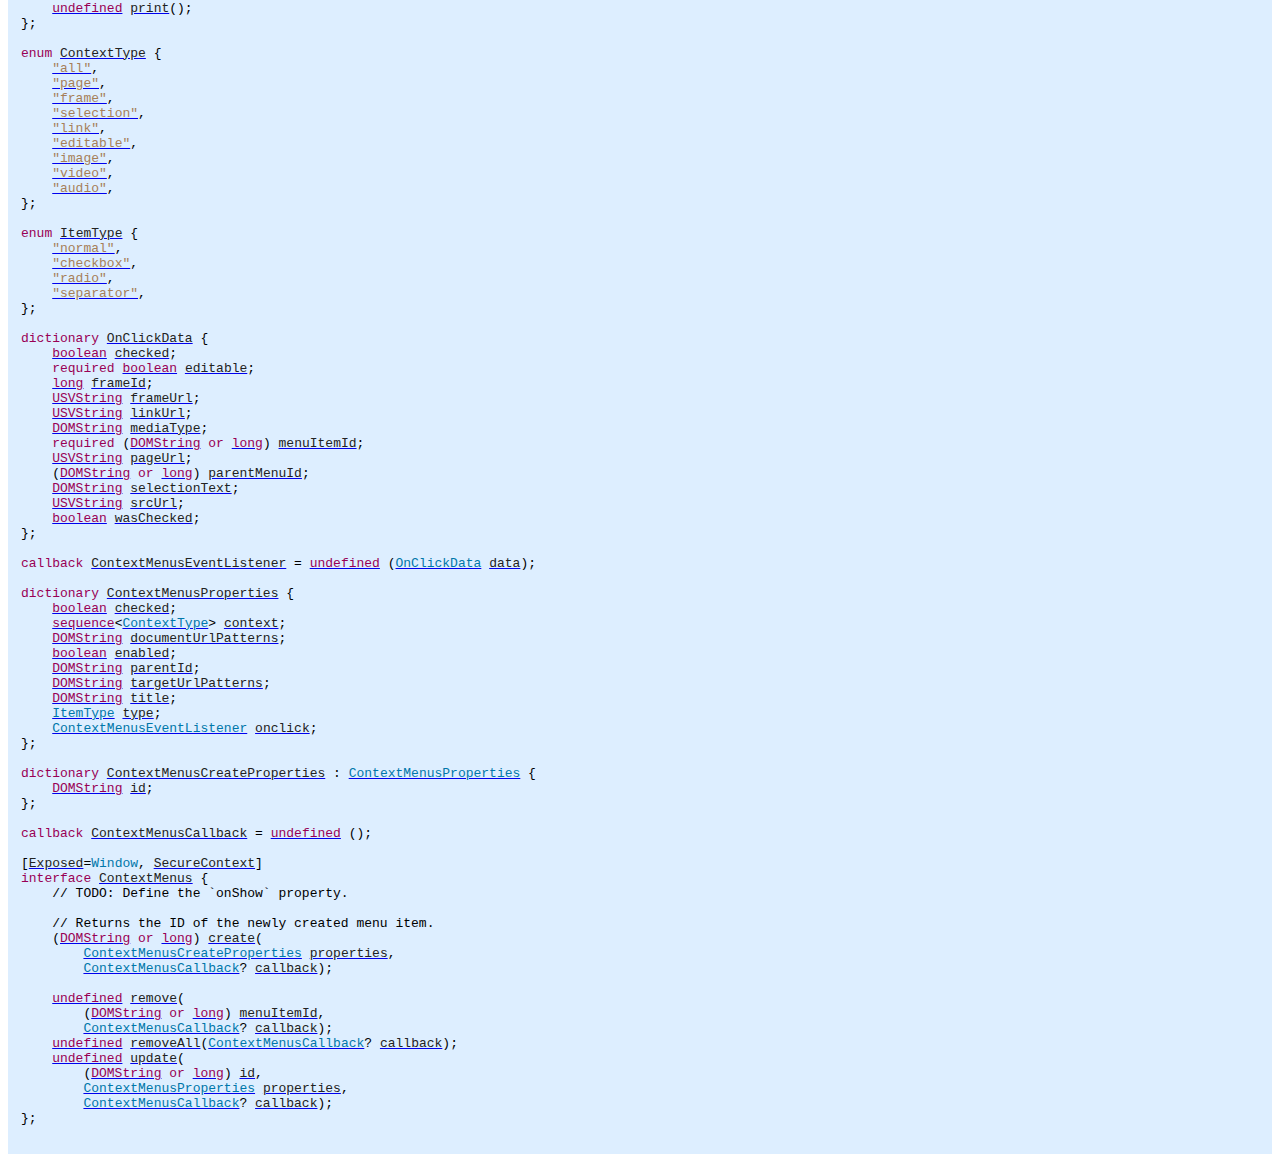
==== commit f70ed5bd: "test_app: Fix addContentScripts and insertCSS (#36)" ====
--- a/index.html
+++ b/index.html
@@ -5,10 +5,10 @@
   <title>Controlled Frame API</title>
   <meta content="w3c/CG-DRAFT" name="w3c-status">
   <link href="https://www.w3.org/StyleSheets/TR/2021/cg-draft" rel="stylesheet">
-  <meta content="Bikeshed version 82ce88815, updated Thu Sep 7 16:33:55 2023 -0700" name="generator">
+  <meta content="Bikeshed version d5d58a306, updated Fri Jan 26 16:12:28 2024 -0800" name="generator">
   <link href="TBD" rel="canonical">
   <link href="https://www.w3.org/2008/site/images/favicon.ico" rel="icon">
-  <meta content="8296180d997d6680dbee444366875e91f4a53f88" name="document-revision">
+  <meta content="64bb2588d23940c118139ec525b2c028c9ddb71e" name="revision">
 <style>
 .domintro::before {
     content: 'For web developers (non-normative)';
@@ -98,7 +98,6 @@
 }
 </style>
 <style>/* Boilerplate: style-colors */
-
 /* Any --*-text not paired with a --*-bg is assumed to have a transparent bg */
 :root {
     color-scheme: light dark;
@@ -352,11 +351,15 @@
 :root {
     --dfnpanel-bg: #ddd;
     --dfnpanel-text: var(--text);
+    --dfnpanel-target-bg: #ffc;
+    --dfnpanel-target-outline: orange;
 }
 @media (prefers-color-scheme: dark) {
     :root {
         --dfnpanel-bg: #222;
         --dfnpanel-text: var(--text);
+        --dfnpanel-target-bg: #333;
+        --dfnpanel-target-outline: silver;
     }
 }
 .dfn-panel {
@@ -379,11 +382,13 @@
 .dfn-panel > b { display: block; }
 .dfn-panel a { color: var(--dfnpanel-text); }
 .dfn-panel a:not(:hover) { text-decoration: none !important; border-bottom: none !important; }
+.dfn-panel a:focus {
+    outline: 5px auto Highlight;
+    outline: 5px auto -webkit-focus-ring-color;
+}
 .dfn-panel > b + b { margin-top: 0.25em; }
 .dfn-panel ul { padding: 0 0 0 1em; list-style: none; }
 .dfn-panel li a {
-    white-space: pre;
-    display: inline-block;
     max-width: calc(300px - 1.5em - 1em);
     overflow: hidden;
     text-overflow: ellipsis;
@@ -392,67 +397,84 @@
 .dfn-panel.activated {
     display: inline-block;
     position: fixed;
-    left: .5em;
+    left: 8px;
     bottom: 2em;
     margin: 0 auto;
     max-width: calc(100vw - 1.5em - .4em - .5em);
     max-height: 30vh;
-}
-
-.dfn-paneled[role="button"] { cursor: pointer; }
+    transition: left 1s ease-out, bottom 1s ease-out;
+}
+
+.dfn-panel .link-item:hover {
+    text-decoration: underline;
+}
+.dfn-panel .link-item .copy-icon {
+    opacity: 0;
+}
+.dfn-panel .link-item:hover .copy-icon,
+.dfn-panel .link-item .copy-icon:focus {
+    opacity: 1;
+}
+
+.dfn-panel .copy-icon {
+    display: inline-block;
+    margin-right: 0.5em;
+    width: 0.85em;
+    height: 1em;
+    border-radius: 3px;
+    background-color: #ccc;
+    cursor: pointer;
+}
+
+.dfn-panel .copy-icon .icon {
+    width: 100%;
+    height: 100%;
+    background-color: #fff;
+    display: flex;
+    justify-content: center;
+    align-items: center;
+    position: relative;
+}
+
+.dfn-panel .copy-icon .icon::before {
+    content: "";
+    position: absolute;
+    top: 0;
+    left: 0;
+    width: 100%;
+    height: 100%;
+    border: 1px solid black;
+    background-color: #ccc;
+    opacity: 0.25;
+    transform: translate(3px, -3px);
+}
+
+.dfn-panel .copy-icon:active .icon::before {
+    opacity: 1;
+}
+
+.dfn-paneled[role="button"] { cursor: help; }
+
+.highlighted {
+    animation: target-fade 3s;
+}
+
+@keyframes target-fade {
+    from {
+        background-color: var(--dfnpanel-target-bg);
+        outline: 5px solid var(--dfnpanel-target-outline);
+    }
+    to {
+        color: var(--a-normal-text);
+        background-color: transparent;
+        outline: transparent;
+    }
+}
 </style>
-<style>/* Boilerplate: style-dfn-panel */
-:root {
-    --dfnpanel-bg: #ddd;
-    --dfnpanel-text: var(--text);
-}
-@media (prefers-color-scheme: dark) {
-    :root {
-        --dfnpanel-bg: #222;
-        --dfnpanel-text: var(--text);
-    }
-}
-.dfn-panel {
-    position: absolute;
-    z-index: 35;
-    width: 20em;
-    width: 300px;
-    height: auto;
-    max-height: 500px;
-    overflow: auto;
-    padding: 0.5em 0.75em;
-    font: small Helvetica Neue, sans-serif, Droid Sans Fallback;
-    background: var(--dfnpanel-bg);
-    color: var(--dfnpanel-text);
-    border: outset 0.2em;
-    white-space: normal; /* in case it's moved into a pre */
-}
-.dfn-panel:not(.on) { display: none; }
-.dfn-panel * { margin: 0; padding: 0; text-indent: 0; }
-.dfn-panel > b { display: block; }
-.dfn-panel a { color: var(--dfnpanel-text); }
-.dfn-panel a:not(:hover) { text-decoration: none !important; border-bottom: none !important; }
-.dfn-panel > b + b { margin-top: 0.25em; }
-.dfn-panel ul { padding: 0 0 0 1em; list-style: none; }
-.dfn-panel li a {
-    white-space: pre;
-    display: inline-block;
-    max-width: calc(300px - 1.5em - 1em);
-    overflow: hidden;
-    text-overflow: ellipsis;
-}
-
-.dfn-panel.activated {
-    display: inline-block;
-    position: fixed;
-    left: .5em;
-    bottom: 2em;
-    margin: 0 auto;
-    max-width: calc(100vw - 1.5em - .4em - .5em);
-    max-height: 30vh;
-}
-
-.dfn-paneled[role="button"] { cursor: pointer; }
+<style>/* Boilerplate: style-idl-highlighting */
+pre.idl.highlight {
+    background: var(--borderedblock-bg, var(--def-bg));
+}
 </style>
 <style>/* Boilerplate: style-issues */
 a[href].issue-return {
@@ -473,8 +495,40 @@
     margin-bottom: 0;
 }
 </style>
+<style>/* Boilerplate: style-ref-hints */
+:root {
+    --ref-hint-bg: #ddd;
+    --ref-hint-text: var(--text);
+}
+@media (prefers-color-scheme: dark) {
+    :root {
+        --ref-hint-bg: #222;
+        --ref-hint-text: var(--text);
+    }
+}
+
+.ref-hint {
+    display: inline-block;
+    position: absolute;
+    z-index: 35;
+    width: 20em;
+    width: 300px;
+    height: auto;
+    max-height: 500px;
+    overflow: auto;
+    padding: 0.5em 0.5em;
+    font: small Helvetica Neue, sans-serif, Droid Sans Fallback;
+    background: var(--ref-hint-bg);
+    color: var(--ref-hint-text);
+    border: outset 0.2em;
+    white-space: normal; /* in case it's moved into a pre */
+}
+
+.ref-hint * { margin: 0; padding: 0; text-indent: 0; }
+
+.ref-hint ul { padding: 0 0 0 1em; list-style: none; }
+</style>
 <style>/* Boilerplate: style-selflinks */
-
 :root {
     --selflink-text: white;
     --selflink-bg: gray;
@@ -534,14 +588,6 @@
 dfn > a.self-link::before      { content: "#"; }
 </style>
 <style>/* Boilerplate: style-syntax-highlighting */
-
-            pre.idl.highlight {
-                background: var(--borderedblock-bg, var(--def-bg));
-            }
-            
-</style>
-<style>/* Boilerplate: style-syntax-highlighting */
-
 code.highlight { padding: .1em; border-radius: .3em; }
 pre.highlight, pre > code.highlight { display: block; padding: 1em; margin: .5em 0; overflow: auto; border-radius: 0; }
 
@@ -598,7 +644,6 @@
 c-[vg] { color: #0077aa } /* Name.Variable.Global */
 c-[vi] { color: #0077aa } /* Name.Variable.Instance */
 c-[il] { color: #000000 } /* Literal.Number.Integer.Long */
-
 
 @media (prefers-color-scheme: dark) {
     .highlight:not(.idl) { background: rgba(255, 255, 255, .05); }
@@ -667,7 +712,7 @@
   <div class="head">
    <p data-fill-with="logo"><a class="logo" href="https://www.w3.org/"> <img alt="W3C" height="48" src="https://www.w3.org/StyleSheets/TR/2021/logos/W3C" width="72"> </a> </p>
    <h1 class="p-name no-ref" id="title">Controlled Frame API</h1>
-   <p id="w3c-state"><a href="https://www.w3.org/standards/types#CG-DRAFT">Draft Community Group Report</a>, <time class="dt-updated" datetime="2023-11-29">29 November 2023</time></p>
+   <p id="w3c-state"><a href="https://www.w3.org/standards/types#CG-DRAFT">Draft Community Group Report</a>, <time class="dt-updated" datetime="2024-01-31">31 January 2024</time></p>
    <details open>
     <summary>More details about this document</summary>
     <div data-fill-with="spec-metadata">
@@ -683,16 +728,15 @@
     </div>
    </details>
    <div data-fill-with="warning"></div>
-   <p class="copyright" data-fill-with="copyright"><a href="https://www.w3.org/policies/#copyright">Copyright</a> © 2023 <a href="https://www.w3.org/">World Wide Web Consortium</a>. <abbr title="World Wide Web Consortium">W3C</abbr><sup>®</sup> <a href="https://www.w3.org/policies/#Legal_Disclaimer">liability</a>, <a href="https://www.w3.org/policies/#W3C_Trademarks">trademark</a> and <a href="https://www.w3.org/copyright/software-license/" rel="license" title="W3C Software and Document License">permissive document license</a> rules apply. </p>
+   <p class="copyright" data-fill-with="copyright"><a href="https://www.w3.org/policies/#copyright">Copyright</a> © 2024 <a href="https://www.w3.org/">World Wide Web Consortium</a>. <abbr title="World Wide Web Consortium">W3C</abbr><sup>®</sup> <a href="https://www.w3.org/policies/#Legal_Disclaimer">liability</a>, <a href="https://www.w3.org/policies/#W3C_Trademarks">trademark</a> and <a href="https://www.w3.org/copyright/software-license/" rel="license" title="W3C Software and Document License">permissive document license</a> rules apply. </p>
    <hr title="Separator for header">
   </div>
   <div class="p-summary" data-fill-with="abstract">
    <h2 class="no-num no-toc no-ref heading settled" id="abstract"><span class="content">Abstract</span></h2>
    <p>This document defines an API for embedding arbitrary web content only
-
-    within the context of an Isolated Web Application (IWA). The embedded
-    content is a new top-level browsing context within and controlled by the
-    embedder.</p>
+within the context of an Isolated Web Application (IWA). The embedded
+content is a new top-level browsing context within and controlled by the
+embedder.</p>
   </div>
   <h2 class="no-num no-toc no-ref heading settled" id="sotd"><span class="content">Status of this document</span></h2>
   <div data-fill-with="status">
@@ -1074,50 +1118,50 @@
    <h2 class="heading settled" data-level="6" id="api"><span class="secno">6. </span><span class="content">API</span><a class="self-link" href="#api"></a></h2>
    <h3 class="heading settled" data-level="6.1" id="html-element"><span class="secno">6.1. </span><span class="content">Controlled Frame HTML Element</span><a class="self-link" href="#html-element"></a></h3>
 <pre class="idl highlight def">[<a class="idl-code" data-link-type="extended-attribute" href="https://webidl.spec.whatwg.org/#Exposed" id="ref-for-Exposed"><c- g>Exposed</c-></a>=<c- n>Window</c->, <a class="idl-code" data-link-type="extended-attribute" href="https://webidl.spec.whatwg.org/#SecureContext" id="ref-for-SecureContext"><c- g>SecureContext</c-></a>]
-<c- b>interface</c-> <dfn class="idl-code" data-dfn-type="interface" data-export id="controlledframe"><code><c- g>ControlledFrame</c-></code><a class="self-link" href="#controlledframe"></a></dfn> : <a data-link-type="idl-name" href="https://html.spec.whatwg.org/multipage/dom.html#htmlelement" id="ref-for-htmlelement"><c- n>HTMLElement</c-></a> {
-    [<a class="idl-code" data-link-type="extended-attribute" href="https://html.spec.whatwg.org/multipage/dom.html#htmlconstructor" id="ref-for-htmlconstructor"><c- g>HTMLConstructor</c-></a>] <dfn class="idl-code" data-dfn-for="ControlledFrame" data-dfn-type="constructor" data-export data-lt="ControlledFrame()|constructor()" id="dom-controlledframe-controlledframe"><code><c- g>constructor</c-></code><a class="self-link" href="#dom-controlledframe-controlledframe"></a></dfn>();
-
-    [<a class="idl-code" data-link-type="extended-attribute" href="https://html.spec.whatwg.org/multipage/custom-elements.html#cereactions" id="ref-for-cereactions"><c- g>CEReactions</c-></a>] <c- b>attribute</c-> <a class="idl-code" data-link-type="interface" href="https://webidl.spec.whatwg.org/#idl-USVString" id="ref-for-idl-USVString"><c- b>USVString</c-></a> <dfn class="idl-code" data-dfn-for="ControlledFrame" data-dfn-type="attribute" data-export data-type="USVString" id="dom-controlledframe-src"><code><c- g>src</c-></code><a class="self-link" href="#dom-controlledframe-src"></a></dfn>;
-    [<a class="idl-code" data-link-type="extended-attribute" href="https://html.spec.whatwg.org/multipage/custom-elements.html#cereactions" id="ref-for-cereactions①"><c- g>CEReactions</c-></a>] <c- b>attribute</c-> <a class="idl-code" data-link-type="interface" href="https://webidl.spec.whatwg.org/#idl-DOMString" id="ref-for-idl-DOMString"><c- b>DOMString</c-></a> <dfn class="idl-code" data-dfn-for="ControlledFrame" data-dfn-type="attribute" data-export data-type="DOMString" id="dom-controlledframe-name"><code><c- g>name</c-></code><a class="self-link" href="#dom-controlledframe-name"></a></dfn>;
-    [<a class="idl-code" data-link-type="extended-attribute" href="https://html.spec.whatwg.org/multipage/custom-elements.html#cereactions" id="ref-for-cereactions②"><c- g>CEReactions</c-></a>] <c- b>attribute</c-> <a class="idl-code" data-link-type="interface" href="https://webidl.spec.whatwg.org/#idl-boolean" id="ref-for-idl-boolean"><c- b>boolean</c-></a> <dfn class="idl-code" data-dfn-for="ControlledFrame" data-dfn-type="attribute" data-export data-type="boolean" id="dom-controlledframe-allowfullscreen"><code><c- g>allowfullscreen</c-></code><a class="self-link" href="#dom-controlledframe-allowfullscreen"></a></dfn>;
-    [<a class="idl-code" data-link-type="extended-attribute" href="https://html.spec.whatwg.org/multipage/custom-elements.html#cereactions" id="ref-for-cereactions③"><c- g>CEReactions</c-></a>] <c- b>attribute</c-> <a class="idl-code" data-link-type="interface" href="https://webidl.spec.whatwg.org/#idl-boolean" id="ref-for-idl-boolean①"><c- b>boolean</c-></a> <dfn class="idl-code" data-dfn-for="ControlledFrame" data-dfn-type="attribute" data-export data-type="boolean" id="dom-controlledframe-allowscaling"><code><c- g>allowscaling</c-></code><a class="self-link" href="#dom-controlledframe-allowscaling"></a></dfn>;
-    [<a class="idl-code" data-link-type="extended-attribute" href="https://html.spec.whatwg.org/multipage/custom-elements.html#cereactions" id="ref-for-cereactions④"><c- g>CEReactions</c-></a>] <c- b>attribute</c-> <a class="idl-code" data-link-type="interface" href="https://webidl.spec.whatwg.org/#idl-boolean" id="ref-for-idl-boolean②"><c- b>boolean</c-></a> <dfn class="idl-code" data-dfn-for="ControlledFrame" data-dfn-type="attribute" data-export data-type="boolean" id="dom-controlledframe-allowtransparency"><code><c- g>allowtransparency</c-></code><a class="self-link" href="#dom-controlledframe-allowtransparency"></a></dfn>;
-    [<a class="idl-code" data-link-type="extended-attribute" href="https://html.spec.whatwg.org/multipage/custom-elements.html#cereactions" id="ref-for-cereactions⑤"><c- g>CEReactions</c-></a>] <c- b>attribute</c-> <a class="idl-code" data-link-type="interface" href="https://webidl.spec.whatwg.org/#idl-boolean" id="ref-for-idl-boolean③"><c- b>boolean</c-></a> <dfn class="idl-code" data-dfn-for="ControlledFrame" data-dfn-type="attribute" data-export data-type="boolean" id="dom-controlledframe-autosize"><code><c- g>autosize</c-></code><a class="self-link" href="#dom-controlledframe-autosize"></a></dfn>;
-    [<a class="idl-code" data-link-type="extended-attribute" href="https://html.spec.whatwg.org/multipage/custom-elements.html#cereactions" id="ref-for-cereactions⑥"><c- g>CEReactions</c-></a>] <c- b>attribute</c-> <a class="idl-code" data-link-type="interface" href="https://webidl.spec.whatwg.org/#idl-DOMString" id="ref-for-idl-DOMString①"><c- b>DOMString</c-></a> <dfn class="idl-code" data-dfn-for="ControlledFrame" data-dfn-type="attribute" data-export data-type="DOMString" id="dom-controlledframe-maxheight"><code><c- g>maxheight</c-></code><a class="self-link" href="#dom-controlledframe-maxheight"></a></dfn>;
-    [<a class="idl-code" data-link-type="extended-attribute" href="https://html.spec.whatwg.org/multipage/custom-elements.html#cereactions" id="ref-for-cereactions⑦"><c- g>CEReactions</c-></a>] <c- b>attribute</c-> <a class="idl-code" data-link-type="interface" href="https://webidl.spec.whatwg.org/#idl-DOMString" id="ref-for-idl-DOMString②"><c- b>DOMString</c-></a> <dfn class="idl-code" data-dfn-for="ControlledFrame" data-dfn-type="attribute" data-export data-type="DOMString" id="dom-controlledframe-maxwidth"><code><c- g>maxwidth</c-></code><a class="self-link" href="#dom-controlledframe-maxwidth"></a></dfn>;
-    [<a class="idl-code" data-link-type="extended-attribute" href="https://html.spec.whatwg.org/multipage/custom-elements.html#cereactions" id="ref-for-cereactions⑧"><c- g>CEReactions</c-></a>] <c- b>attribute</c-> <a class="idl-code" data-link-type="interface" href="https://webidl.spec.whatwg.org/#idl-DOMString" id="ref-for-idl-DOMString③"><c- b>DOMString</c-></a> <dfn class="idl-code" data-dfn-for="ControlledFrame" data-dfn-type="attribute" data-export data-type="DOMString" id="dom-controlledframe-minheight"><code><c- g>minheight</c-></code><a class="self-link" href="#dom-controlledframe-minheight"></a></dfn>;
-    [<a class="idl-code" data-link-type="extended-attribute" href="https://html.spec.whatwg.org/multipage/custom-elements.html#cereactions" id="ref-for-cereactions⑨"><c- g>CEReactions</c-></a>] <c- b>attribute</c-> <a class="idl-code" data-link-type="interface" href="https://webidl.spec.whatwg.org/#idl-DOMString" id="ref-for-idl-DOMString④"><c- b>DOMString</c-></a> <dfn class="idl-code" data-dfn-for="ControlledFrame" data-dfn-type="attribute" data-export data-type="DOMString" id="dom-controlledframe-minwidth"><code><c- g>minwidth</c-></code><a class="self-link" href="#dom-controlledframe-minwidth"></a></dfn>;
-    <c- b>attribute</c-> <a class="idl-code" data-link-type="interface" href="https://webidl.spec.whatwg.org/#idl-DOMString" id="ref-for-idl-DOMString⑤"><c- b>DOMString</c-></a> <dfn class="idl-code" data-dfn-for="ControlledFrame" data-dfn-type="attribute" data-export data-type="DOMString" id="dom-controlledframe-partition"><code><c- g>partition</c-></code><a class="self-link" href="#dom-controlledframe-partition"></a></dfn>;
-
-    <c- b>readonly</c-> <c- b>attribute</c-> <a data-link-type="idl-name" href="https://html.spec.whatwg.org/multipage/nav-history-apis.html#windowproxy" id="ref-for-windowproxy"><c- n>WindowProxy</c-></a>? <dfn class="idl-code" data-dfn-for="ControlledFrame" data-dfn-type="attribute" data-export data-readonly data-type="WindowProxy?" id="dom-controlledframe-contentwindow"><code><c- g>contentWindow</c-></code><a class="self-link" href="#dom-controlledframe-contentwindow"></a></dfn>;
-    <c- b>readonly</c-> <c- b>attribute</c-> <a data-link-type="idl-name" href="#contextmenus" id="ref-for-contextmenus"><c- n>ContextMenus</c-></a> <dfn class="idl-code" data-dfn-for="ControlledFrame" data-dfn-type="attribute" data-export data-readonly data-type="ContextMenus" id="dom-controlledframe-contextmenus"><code><c- g>contextMenus</c-></code><a class="self-link" href="#dom-controlledframe-contextmenus"></a></dfn>;
+<c- b>interface</c-> <dfn class="dfn-paneled idl-code" data-dfn-type="interface" data-export id="controlledframe"><code><c- g>ControlledFrame</c-></code></dfn> : <a data-link-type="idl-name" href="https://html.spec.whatwg.org/multipage/dom.html#htmlelement" id="ref-for-htmlelement"><c- n>HTMLElement</c-></a> {
+    [<a class="idl-code" data-link-type="extended-attribute" href="https://html.spec.whatwg.org/multipage/dom.html#htmlconstructor" id="ref-for-htmlconstructor"><c- g>HTMLConstructor</c-></a>] <dfn class="dfn-paneled idl-code" data-dfn-for="ControlledFrame" data-dfn-type="constructor" data-export data-lt="ControlledFrame()|constructor()" id="dom-controlledframe-controlledframe"><code><c- g>constructor</c-></code></dfn>();
+
+    [<a class="idl-code" data-link-type="extended-attribute" href="https://html.spec.whatwg.org/multipage/custom-elements.html#cereactions" id="ref-for-cereactions"><c- g>CEReactions</c-></a>] <c- b>attribute</c-> <a class="idl-code" data-link-type="interface" href="https://webidl.spec.whatwg.org/#idl-USVString" id="ref-for-idl-USVString"><c- b>USVString</c-></a> <dfn class="dfn-paneled idl-code" data-dfn-for="ControlledFrame" data-dfn-type="attribute" data-export data-type="USVString" id="dom-controlledframe-src"><code><c- g>src</c-></code></dfn>;
+    [<a class="idl-code" data-link-type="extended-attribute" href="https://html.spec.whatwg.org/multipage/custom-elements.html#cereactions" id="ref-for-cereactions①"><c- g>CEReactions</c-></a>] <c- b>attribute</c-> <a class="idl-code" data-link-type="interface" href="https://webidl.spec.whatwg.org/#idl-DOMString" id="ref-for-idl-DOMString"><c- b>DOMString</c-></a> <dfn class="dfn-paneled idl-code" data-dfn-for="ControlledFrame" data-dfn-type="attribute" data-export data-type="DOMString" id="dom-controlledframe-name"><code><c- g>name</c-></code></dfn>;
+    [<a class="idl-code" data-link-type="extended-attribute" href="https://html.spec.whatwg.org/multipage/custom-elements.html#cereactions" id="ref-for-cereactions②"><c- g>CEReactions</c-></a>] <c- b>attribute</c-> <a class="idl-code" data-link-type="interface" href="https://webidl.spec.whatwg.org/#idl-boolean" id="ref-for-idl-boolean"><c- b>boolean</c-></a> <dfn class="dfn-paneled idl-code" data-dfn-for="ControlledFrame" data-dfn-type="attribute" data-export data-type="boolean" id="dom-controlledframe-allowfullscreen"><code><c- g>allowfullscreen</c-></code></dfn>;
+    [<a class="idl-code" data-link-type="extended-attribute" href="https://html.spec.whatwg.org/multipage/custom-elements.html#cereactions" id="ref-for-cereactions③"><c- g>CEReactions</c-></a>] <c- b>attribute</c-> <a class="idl-code" data-link-type="interface" href="https://webidl.spec.whatwg.org/#idl-boolean" id="ref-for-idl-boolean①"><c- b>boolean</c-></a> <dfn class="dfn-paneled idl-code" data-dfn-for="ControlledFrame" data-dfn-type="attribute" data-export data-type="boolean" id="dom-controlledframe-allowscaling"><code><c- g>allowscaling</c-></code></dfn>;
+    [<a class="idl-code" data-link-type="extended-attribute" href="https://html.spec.whatwg.org/multipage/custom-elements.html#cereactions" id="ref-for-cereactions④"><c- g>CEReactions</c-></a>] <c- b>attribute</c-> <a class="idl-code" data-link-type="interface" href="https://webidl.spec.whatwg.org/#idl-boolean" id="ref-for-idl-boolean②"><c- b>boolean</c-></a> <dfn class="dfn-paneled idl-code" data-dfn-for="ControlledFrame" data-dfn-type="attribute" data-export data-type="boolean" id="dom-controlledframe-allowtransparency"><code><c- g>allowtransparency</c-></code></dfn>;
+    [<a class="idl-code" data-link-type="extended-attribute" href="https://html.spec.whatwg.org/multipage/custom-elements.html#cereactions" id="ref-for-cereactions⑤"><c- g>CEReactions</c-></a>] <c- b>attribute</c-> <a class="idl-code" data-link-type="interface" href="https://webidl.spec.whatwg.org/#idl-boolean" id="ref-for-idl-boolean③"><c- b>boolean</c-></a> <dfn class="dfn-paneled idl-code" data-dfn-for="ControlledFrame" data-dfn-type="attribute" data-export data-type="boolean" id="dom-controlledframe-autosize"><code><c- g>autosize</c-></code></dfn>;
+    [<a class="idl-code" data-link-type="extended-attribute" href="https://html.spec.whatwg.org/multipage/custom-elements.html#cereactions" id="ref-for-cereactions⑥"><c- g>CEReactions</c-></a>] <c- b>attribute</c-> <a class="idl-code" data-link-type="interface" href="https://webidl.spec.whatwg.org/#idl-DOMString" id="ref-for-idl-DOMString①"><c- b>DOMString</c-></a> <dfn class="dfn-paneled idl-code" data-dfn-for="ControlledFrame" data-dfn-type="attribute" data-export data-type="DOMString" id="dom-controlledframe-maxheight"><code><c- g>maxheight</c-></code></dfn>;
+    [<a class="idl-code" data-link-type="extended-attribute" href="https://html.spec.whatwg.org/multipage/custom-elements.html#cereactions" id="ref-for-cereactions⑦"><c- g>CEReactions</c-></a>] <c- b>attribute</c-> <a class="idl-code" data-link-type="interface" href="https://webidl.spec.whatwg.org/#idl-DOMString" id="ref-for-idl-DOMString②"><c- b>DOMString</c-></a> <dfn class="dfn-paneled idl-code" data-dfn-for="ControlledFrame" data-dfn-type="attribute" data-export data-type="DOMString" id="dom-controlledframe-maxwidth"><code><c- g>maxwidth</c-></code></dfn>;
+    [<a class="idl-code" data-link-type="extended-attribute" href="https://html.spec.whatwg.org/multipage/custom-elements.html#cereactions" id="ref-for-cereactions⑧"><c- g>CEReactions</c-></a>] <c- b>attribute</c-> <a class="idl-code" data-link-type="interface" href="https://webidl.spec.whatwg.org/#idl-DOMString" id="ref-for-idl-DOMString③"><c- b>DOMString</c-></a> <dfn class="dfn-paneled idl-code" data-dfn-for="ControlledFrame" data-dfn-type="attribute" data-export data-type="DOMString" id="dom-controlledframe-minheight"><code><c- g>minheight</c-></code></dfn>;
+    [<a class="idl-code" data-link-type="extended-attribute" href="https://html.spec.whatwg.org/multipage/custom-elements.html#cereactions" id="ref-for-cereactions⑨"><c- g>CEReactions</c-></a>] <c- b>attribute</c-> <a class="idl-code" data-link-type="interface" href="https://webidl.spec.whatwg.org/#idl-DOMString" id="ref-for-idl-DOMString④"><c- b>DOMString</c-></a> <dfn class="dfn-paneled idl-code" data-dfn-for="ControlledFrame" data-dfn-type="attribute" data-export data-type="DOMString" id="dom-controlledframe-minwidth"><code><c- g>minwidth</c-></code></dfn>;
+    <c- b>attribute</c-> <a class="idl-code" data-link-type="interface" href="https://webidl.spec.whatwg.org/#idl-DOMString" id="ref-for-idl-DOMString⑤"><c- b>DOMString</c-></a> <dfn class="dfn-paneled idl-code" data-dfn-for="ControlledFrame" data-dfn-type="attribute" data-export data-type="DOMString" id="dom-controlledframe-partition"><code><c- g>partition</c-></code></dfn>;
+
+    <c- b>readonly</c-> <c- b>attribute</c-> <a data-link-type="idl-name" href="https://html.spec.whatwg.org/multipage/nav-history-apis.html#windowproxy" id="ref-for-windowproxy"><c- n>WindowProxy</c-></a>? <dfn class="dfn-paneled idl-code" data-dfn-for="ControlledFrame" data-dfn-type="attribute" data-export data-readonly data-type="WindowProxy?" id="dom-controlledframe-contentwindow"><code><c- g>contentWindow</c-></code></dfn>;
+    <c- b>readonly</c-> <c- b>attribute</c-> <a data-link-type="idl-name" href="#contextmenus" id="ref-for-contextmenus"><c- n>ContextMenus</c-></a> <dfn class="dfn-paneled idl-code" data-dfn-for="ControlledFrame" data-dfn-type="attribute" data-export data-readonly data-type="ContextMenus" id="dom-controlledframe-contextmenus"><code><c- g>contextMenus</c-></code></dfn>;
 
     // Navigation methods.
     <a class="idl-code" data-link-type="interface" href="https://webidl.spec.whatwg.org/#idl-promise" id="ref-for-idl-promise"><c- b>Promise</c-></a>&lt;<a class="idl-code" data-link-type="interface" href="https://webidl.spec.whatwg.org/#idl-undefined" id="ref-for-idl-undefined"><c- b>undefined</c-></a>> <dfn class="dfn-paneled idl-code" data-dfn-for="ControlledFrame" data-dfn-type="method" data-export data-lt="back()" id="dom-controlledframe-back"><code><c- g>back</c-></code></dfn>();
     <a class="idl-code" data-link-type="interface" href="https://webidl.spec.whatwg.org/#idl-boolean" id="ref-for-idl-boolean④"><c- b>boolean</c-></a> <dfn class="dfn-paneled idl-code" data-dfn-for="ControlledFrame" data-dfn-type="method" data-export data-lt="canGoBack()" id="dom-controlledframe-cangoback"><code><c- g>canGoBack</c-></code></dfn>();
-    <a class="idl-code" data-link-type="interface" href="https://webidl.spec.whatwg.org/#idl-boolean" id="ref-for-idl-boolean⑤"><c- b>boolean</c-></a> <dfn class="idl-code" data-dfn-for="ControlledFrame" data-dfn-type="method" data-export data-lt="canGoForward()" id="dom-controlledframe-cangoforward"><code><c- g>canGoForward</c-></code><a class="self-link" href="#dom-controlledframe-cangoforward"></a></dfn>();
+    <a class="idl-code" data-link-type="interface" href="https://webidl.spec.whatwg.org/#idl-boolean" id="ref-for-idl-boolean⑤"><c- b>boolean</c-></a> <dfn class="dfn-paneled idl-code" data-dfn-for="ControlledFrame" data-dfn-type="method" data-export data-lt="canGoForward()" id="dom-controlledframe-cangoforward"><code><c- g>canGoForward</c-></code></dfn>();
     <a class="idl-code" data-link-type="interface" href="https://webidl.spec.whatwg.org/#idl-promise" id="ref-for-idl-promise①"><c- b>Promise</c-></a>&lt;<a class="idl-code" data-link-type="interface" href="https://webidl.spec.whatwg.org/#idl-undefined" id="ref-for-idl-undefined①"><c- b>undefined</c-></a>> <dfn class="dfn-paneled idl-code" data-dfn-for="ControlledFrame" data-dfn-type="method" data-export data-lt="forward()" id="dom-controlledframe-forward"><code><c- g>forward</c-></code></dfn>();
-    <a class="idl-code" data-link-type="interface" href="https://webidl.spec.whatwg.org/#idl-promise" id="ref-for-idl-promise②"><c- b>Promise</c-></a>&lt;<a class="idl-code" data-link-type="interface" href="https://webidl.spec.whatwg.org/#idl-undefined" id="ref-for-idl-undefined②"><c- b>undefined</c-></a>> <dfn class="dfn-paneled idl-code" data-dfn-for="ControlledFrame" data-dfn-type="method" data-export data-lt="go(relativeIndex)" id="dom-controlledframe-go"><code><c- g>go</c-></code></dfn>(<a class="idl-code" data-link-type="interface" href="https://webidl.spec.whatwg.org/#idl-long" id="ref-for-idl-long"><c- b>long</c-></a> <dfn class="idl-code" data-dfn-for="ControlledFrame/go(relativeIndex)" data-dfn-type="argument" data-export id="dom-controlledframe-go-relativeindex-relativeindex"><code><c- g>relativeIndex</c-></code><a class="self-link" href="#dom-controlledframe-go-relativeindex-relativeindex"></a></dfn>);
+    <a class="idl-code" data-link-type="interface" href="https://webidl.spec.whatwg.org/#idl-promise" id="ref-for-idl-promise②"><c- b>Promise</c-></a>&lt;<a class="idl-code" data-link-type="interface" href="https://webidl.spec.whatwg.org/#idl-undefined" id="ref-for-idl-undefined②"><c- b>undefined</c-></a>> <dfn class="dfn-paneled idl-code" data-dfn-for="ControlledFrame" data-dfn-type="method" data-export data-lt="go(relativeIndex)" id="dom-controlledframe-go"><code><c- g>go</c-></code></dfn>(<a class="idl-code" data-link-type="interface" href="https://webidl.spec.whatwg.org/#idl-long" id="ref-for-idl-long"><c- b>long</c-></a> <dfn class="dfn-paneled idl-code" data-dfn-for="ControlledFrame/go(relativeIndex)" data-dfn-type="argument" data-export id="dom-controlledframe-go-relativeindex-relativeindex"><code><c- g>relativeIndex</c-></code></dfn>);
     <a class="idl-code" data-link-type="interface" href="https://webidl.spec.whatwg.org/#idl-undefined" id="ref-for-idl-undefined③"><c- b>undefined</c-></a> <dfn class="dfn-paneled idl-code" data-dfn-for="ControlledFrame" data-dfn-type="method" data-export data-lt="reload()" id="dom-controlledframe-reload"><code><c- g>reload</c-></code></dfn>();
     <a class="idl-code" data-link-type="interface" href="https://webidl.spec.whatwg.org/#idl-undefined" id="ref-for-idl-undefined④"><c- b>undefined</c-></a> <dfn class="dfn-paneled idl-code" data-dfn-for="ControlledFrame" data-dfn-type="method" data-export data-lt="stop()" id="dom-controlledframe-stop"><code><c- g>stop</c-></code></dfn>();
 
     // Scripting methods.
-    <a class="idl-code" data-link-type="interface" href="https://webidl.spec.whatwg.org/#idl-undefined" id="ref-for-idl-undefined⑤"><c- b>undefined</c-></a> <dfn class="idl-code" data-dfn-for="ControlledFrame" data-dfn-type="method" data-export data-lt="addContentScripts()" id="dom-controlledframe-addcontentscripts"><code><c- g>addContentScripts</c-></code><a class="self-link" href="#dom-controlledframe-addcontentscripts"></a></dfn>();
-    <a class="idl-code" data-link-type="interface" href="https://webidl.spec.whatwg.org/#idl-undefined" id="ref-for-idl-undefined⑥"><c- b>undefined</c-></a> <dfn class="idl-code" data-dfn-for="ControlledFrame" data-dfn-type="method" data-export data-lt="executeScript()" id="dom-controlledframe-executescript"><code><c- g>executeScript</c-></code><a class="self-link" href="#dom-controlledframe-executescript"></a></dfn>();
-    <a class="idl-code" data-link-type="interface" href="https://webidl.spec.whatwg.org/#idl-undefined" id="ref-for-idl-undefined⑦"><c- b>undefined</c-></a> <dfn class="idl-code" data-dfn-for="ControlledFrame" data-dfn-type="method" data-export data-lt="insertCSS()" id="dom-controlledframe-insertcss"><code><c- g>insertCSS</c-></code><a class="self-link" href="#dom-controlledframe-insertcss"></a></dfn>();
-    <a class="idl-code" data-link-type="interface" href="https://webidl.spec.whatwg.org/#idl-undefined" id="ref-for-idl-undefined⑧"><c- b>undefined</c-></a> <dfn class="idl-code" data-dfn-for="ControlledFrame" data-dfn-type="method" data-export data-lt="removeContentScripts()" id="dom-controlledframe-removecontentscripts"><code><c- g>removeContentScripts</c-></code><a class="self-link" href="#dom-controlledframe-removecontentscripts"></a></dfn>();
+    <a class="idl-code" data-link-type="interface" href="https://webidl.spec.whatwg.org/#idl-undefined" id="ref-for-idl-undefined⑤"><c- b>undefined</c-></a> <dfn class="dfn-paneled idl-code" data-dfn-for="ControlledFrame" data-dfn-type="method" data-export data-lt="addContentScripts()" id="dom-controlledframe-addcontentscripts"><code><c- g>addContentScripts</c-></code></dfn>();
+    <a class="idl-code" data-link-type="interface" href="https://webidl.spec.whatwg.org/#idl-undefined" id="ref-for-idl-undefined⑥"><c- b>undefined</c-></a> <dfn class="dfn-paneled idl-code" data-dfn-for="ControlledFrame" data-dfn-type="method" data-export data-lt="executeScript()" id="dom-controlledframe-executescript"><code><c- g>executeScript</c-></code></dfn>();
+    <a class="idl-code" data-link-type="interface" href="https://webidl.spec.whatwg.org/#idl-undefined" id="ref-for-idl-undefined⑦"><c- b>undefined</c-></a> <dfn class="dfn-paneled idl-code" data-dfn-for="ControlledFrame" data-dfn-type="method" data-export data-lt="insertCSS()" id="dom-controlledframe-insertcss"><code><c- g>insertCSS</c-></code></dfn>();
+    <a class="idl-code" data-link-type="interface" href="https://webidl.spec.whatwg.org/#idl-undefined" id="ref-for-idl-undefined⑧"><c- b>undefined</c-></a> <dfn class="dfn-paneled idl-code" data-dfn-for="ControlledFrame" data-dfn-type="method" data-export data-lt="removeContentScripts()" id="dom-controlledframe-removecontentscripts"><code><c- g>removeContentScripts</c-></code></dfn>();
 
     // Configuration methods.
-    <a class="idl-code" data-link-type="interface" href="https://webidl.spec.whatwg.org/#idl-undefined" id="ref-for-idl-undefined⑨"><c- b>undefined</c-></a> <dfn class="idl-code" data-dfn-for="ControlledFrame" data-dfn-type="method" data-export data-lt="clearData()" id="dom-controlledframe-cleardata"><code><c- g>clearData</c-></code><a class="self-link" href="#dom-controlledframe-cleardata"></a></dfn>();
-    <a class="idl-code" data-link-type="interface" href="https://webidl.spec.whatwg.org/#idl-undefined" id="ref-for-idl-undefined①⓪"><c- b>undefined</c-></a> <dfn class="idl-code" data-dfn-for="ControlledFrame" data-dfn-type="method" data-export data-lt="getAudioState()" id="dom-controlledframe-getaudiostate"><code><c- g>getAudioState</c-></code><a class="self-link" href="#dom-controlledframe-getaudiostate"></a></dfn>();
-    <a class="idl-code" data-link-type="interface" href="https://webidl.spec.whatwg.org/#idl-undefined" id="ref-for-idl-undefined①①"><c- b>undefined</c-></a> <dfn class="idl-code" data-dfn-for="ControlledFrame" data-dfn-type="method" data-export data-lt="getZoom()" id="dom-controlledframe-getzoom"><code><c- g>getZoom</c-></code><a class="self-link" href="#dom-controlledframe-getzoom"></a></dfn>();
-    <a class="idl-code" data-link-type="interface" href="https://webidl.spec.whatwg.org/#idl-undefined" id="ref-for-idl-undefined①②"><c- b>undefined</c-></a> <dfn class="idl-code" data-dfn-for="ControlledFrame" data-dfn-type="method" data-export data-lt="isAudioMuted()" id="dom-controlledframe-isaudiomuted"><code><c- g>isAudioMuted</c-></code><a class="self-link" href="#dom-controlledframe-isaudiomuted"></a></dfn>();
-    <a class="idl-code" data-link-type="interface" href="https://webidl.spec.whatwg.org/#idl-undefined" id="ref-for-idl-undefined①③"><c- b>undefined</c-></a> <dfn class="idl-code" data-dfn-for="ControlledFrame" data-dfn-type="method" data-export data-lt="setAudioMuted()" id="dom-controlledframe-setaudiomuted"><code><c- g>setAudioMuted</c-></code><a class="self-link" href="#dom-controlledframe-setaudiomuted"></a></dfn>();
-    <a class="idl-code" data-link-type="interface" href="https://webidl.spec.whatwg.org/#idl-undefined" id="ref-for-idl-undefined①④"><c- b>undefined</c-></a> <dfn class="idl-code" data-dfn-for="ControlledFrame" data-dfn-type="method" data-export data-lt="setZoom()" id="dom-controlledframe-setzoom"><code><c- g>setZoom</c-></code><a class="self-link" href="#dom-controlledframe-setzoom"></a></dfn>();
+    <a class="idl-code" data-link-type="interface" href="https://webidl.spec.whatwg.org/#idl-undefined" id="ref-for-idl-undefined⑨"><c- b>undefined</c-></a> <dfn class="dfn-paneled idl-code" data-dfn-for="ControlledFrame" data-dfn-type="method" data-export data-lt="clearData()" id="dom-controlledframe-cleardata"><code><c- g>clearData</c-></code></dfn>();
+    <a class="idl-code" data-link-type="interface" href="https://webidl.spec.whatwg.org/#idl-undefined" id="ref-for-idl-undefined①⓪"><c- b>undefined</c-></a> <dfn class="dfn-paneled idl-code" data-dfn-for="ControlledFrame" data-dfn-type="method" data-export data-lt="getAudioState()" id="dom-controlledframe-getaudiostate"><code><c- g>getAudioState</c-></code></dfn>();
+    <a class="idl-code" data-link-type="interface" href="https://webidl.spec.whatwg.org/#idl-undefined" id="ref-for-idl-undefined①①"><c- b>undefined</c-></a> <dfn class="dfn-paneled idl-code" data-dfn-for="ControlledFrame" data-dfn-type="method" data-export data-lt="getZoom()" id="dom-controlledframe-getzoom"><code><c- g>getZoom</c-></code></dfn>();
+    <a class="idl-code" data-link-type="interface" href="https://webidl.spec.whatwg.org/#idl-undefined" id="ref-for-idl-undefined①②"><c- b>undefined</c-></a> <dfn class="dfn-paneled idl-code" data-dfn-for="ControlledFrame" data-dfn-type="method" data-export data-lt="isAudioMuted()" id="dom-controlledframe-isaudiomuted"><code><c- g>isAudioMuted</c-></code></dfn>();
+    <a class="idl-code" data-link-type="interface" href="https://webidl.spec.whatwg.org/#idl-undefined" id="ref-for-idl-undefined①③"><c- b>undefined</c-></a> <dfn class="dfn-paneled idl-code" data-dfn-for="ControlledFrame" data-dfn-type="method" data-export data-lt="setAudioMuted()" id="dom-controlledframe-setaudiomuted"><code><c- g>setAudioMuted</c-></code></dfn>();
+    <a class="idl-code" data-link-type="interface" href="https://webidl.spec.whatwg.org/#idl-undefined" id="ref-for-idl-undefined①④"><c- b>undefined</c-></a> <dfn class="dfn-paneled idl-code" data-dfn-for="ControlledFrame" data-dfn-type="method" data-export data-lt="setZoom()" id="dom-controlledframe-setzoom"><code><c- g>setZoom</c-></code></dfn>();
 
     // Capture methods.
-    <a class="idl-code" data-link-type="interface" href="https://webidl.spec.whatwg.org/#idl-undefined" id="ref-for-idl-undefined①⑤"><c- b>undefined</c-></a> <dfn class="idl-code" data-dfn-for="ControlledFrame" data-dfn-type="method" data-export data-lt="captureVisibleRegion()" id="dom-controlledframe-capturevisibleregion"><code><c- g>captureVisibleRegion</c-></code><a class="self-link" href="#dom-controlledframe-capturevisibleregion"></a></dfn>();
-    <a class="idl-code" data-link-type="interface" href="https://webidl.spec.whatwg.org/#idl-undefined" id="ref-for-idl-undefined①⑥"><c- b>undefined</c-></a> <dfn class="idl-code" data-dfn-for="ControlledFrame" data-dfn-type="method" data-export data-lt="print()" id="dom-controlledframe-print"><code><c- g>print</c-></code><a class="self-link" href="#dom-controlledframe-print"></a></dfn>();
+    <a class="idl-code" data-link-type="interface" href="https://webidl.spec.whatwg.org/#idl-undefined" id="ref-for-idl-undefined①⑤"><c- b>undefined</c-></a> <dfn class="dfn-paneled idl-code" data-dfn-for="ControlledFrame" data-dfn-type="method" data-export data-lt="captureVisibleRegion()" id="dom-controlledframe-capturevisibleregion"><code><c- g>captureVisibleRegion</c-></code></dfn>();
+    <a class="idl-code" data-link-type="interface" href="https://webidl.spec.whatwg.org/#idl-undefined" id="ref-for-idl-undefined①⑥"><c- b>undefined</c-></a> <dfn class="dfn-paneled idl-code" data-dfn-for="ControlledFrame" data-dfn-type="method" data-export data-lt="print()" id="dom-controlledframe-print"><code><c- g>print</c-></code></dfn>();
 };
 </pre>
    <p>If the "controlled-frame" feature is enabled for an IWA in its manifest, each
@@ -1159,55 +1203,55 @@
    <h3 class="heading settled" data-level="6.6" id="api-event"><span class="secno">6.6. </span><span class="content">Event listener API</span><a class="self-link" href="#api-event"></a></h3>
    <h2 class="heading settled" data-level="7" id="controlled-frame-api"><span class="secno">7. </span><span class="content">Controlled Frame API</span><a class="self-link" href="#controlled-frame-api"></a></h2>
 <pre class="idl highlight def"><c- b>enum</c-> <dfn class="dfn-paneled idl-code" data-dfn-type="enum" data-export id="enumdef-contexttype"><code><c- g>ContextType</c-></code></dfn> {
-    <dfn class="idl-code" data-dfn-for="ContextType" data-dfn-type="enum-value" data-export id="dom-contexttype-all"><code><c- s>"all"</c-></code><a class="self-link" href="#dom-contexttype-all"></a></dfn>,
-    <dfn class="idl-code" data-dfn-for="ContextType" data-dfn-type="enum-value" data-export id="dom-contexttype-page"><code><c- s>"page"</c-></code><a class="self-link" href="#dom-contexttype-page"></a></dfn>,
-    <dfn class="idl-code" data-dfn-for="ContextType" data-dfn-type="enum-value" data-export id="dom-contexttype-frame"><code><c- s>"frame"</c-></code><a class="self-link" href="#dom-contexttype-frame"></a></dfn>,
-    <dfn class="idl-code" data-dfn-for="ContextType" data-dfn-type="enum-value" data-export id="dom-contexttype-selection"><code><c- s>"selection"</c-></code><a class="self-link" href="#dom-contexttype-selection"></a></dfn>,
-    <dfn class="idl-code" data-dfn-for="ContextType" data-dfn-type="enum-value" data-export id="dom-contexttype-link"><code><c- s>"link"</c-></code><a class="self-link" href="#dom-contexttype-link"></a></dfn>,
-    <dfn class="idl-code" data-dfn-for="ContextType" data-dfn-type="enum-value" data-export id="dom-contexttype-editable"><code><c- s>"editable"</c-></code><a class="self-link" href="#dom-contexttype-editable"></a></dfn>,
-    <dfn class="idl-code" data-dfn-for="ContextType" data-dfn-type="enum-value" data-export id="dom-contexttype-image"><code><c- s>"image"</c-></code><a class="self-link" href="#dom-contexttype-image"></a></dfn>,
-    <dfn class="idl-code" data-dfn-for="ContextType" data-dfn-type="enum-value" data-export id="dom-contexttype-video"><code><c- s>"video"</c-></code><a class="self-link" href="#dom-contexttype-video"></a></dfn>,
-    <dfn class="idl-code" data-dfn-for="ContextType" data-dfn-type="enum-value" data-export id="dom-contexttype-audio"><code><c- s>"audio"</c-></code><a class="self-link" href="#dom-contexttype-audio"></a></dfn>,
+    <dfn class="dfn-paneled idl-code" data-dfn-for="ContextType" data-dfn-type="enum-value" data-export id="dom-contexttype-all"><code><c- s>"all"</c-></code></dfn>,
+    <dfn class="dfn-paneled idl-code" data-dfn-for="ContextType" data-dfn-type="enum-value" data-export id="dom-contexttype-page"><code><c- s>"page"</c-></code></dfn>,
+    <dfn class="dfn-paneled idl-code" data-dfn-for="ContextType" data-dfn-type="enum-value" data-export id="dom-contexttype-frame"><code><c- s>"frame"</c-></code></dfn>,
+    <dfn class="dfn-paneled idl-code" data-dfn-for="ContextType" data-dfn-type="enum-value" data-export id="dom-contexttype-selection"><code><c- s>"selection"</c-></code></dfn>,
+    <dfn class="dfn-paneled idl-code" data-dfn-for="ContextType" data-dfn-type="enum-value" data-export id="dom-contexttype-link"><code><c- s>"link"</c-></code></dfn>,
+    <dfn class="dfn-paneled idl-code" data-dfn-for="ContextType" data-dfn-type="enum-value" data-export id="dom-contexttype-editable"><code><c- s>"editable"</c-></code></dfn>,
+    <dfn class="dfn-paneled idl-code" data-dfn-for="ContextType" data-dfn-type="enum-value" data-export id="dom-contexttype-image"><code><c- s>"image"</c-></code></dfn>,
+    <dfn class="dfn-paneled idl-code" data-dfn-for="ContextType" data-dfn-type="enum-value" data-export id="dom-contexttype-video"><code><c- s>"video"</c-></code></dfn>,
+    <dfn class="dfn-paneled idl-code" data-dfn-for="ContextType" data-dfn-type="enum-value" data-export id="dom-contexttype-audio"><code><c- s>"audio"</c-></code></dfn>,
 };
 
 <c- b>enum</c-> <dfn class="dfn-paneled idl-code" data-dfn-type="enum" data-export id="enumdef-itemtype"><code><c- g>ItemType</c-></code></dfn> {
-    <dfn class="idl-code" data-dfn-for="ItemType" data-dfn-type="enum-value" data-export id="dom-itemtype-normal"><code><c- s>"normal"</c-></code><a class="self-link" href="#dom-itemtype-normal"></a></dfn>,
-    <dfn class="idl-code" data-dfn-for="ItemType" data-dfn-type="enum-value" data-export id="dom-itemtype-checkbox"><code><c- s>"checkbox"</c-></code><a class="self-link" href="#dom-itemtype-checkbox"></a></dfn>,
-    <dfn class="idl-code" data-dfn-for="ItemType" data-dfn-type="enum-value" data-export id="dom-itemtype-radio"><code><c- s>"radio"</c-></code><a class="self-link" href="#dom-itemtype-radio"></a></dfn>,
-    <dfn class="idl-code" data-dfn-for="ItemType" data-dfn-type="enum-value" data-export id="dom-itemtype-separator"><code><c- s>"separator"</c-></code><a class="self-link" href="#dom-itemtype-separator"></a></dfn>,
+    <dfn class="dfn-paneled idl-code" data-dfn-for="ItemType" data-dfn-type="enum-value" data-export id="dom-itemtype-normal"><code><c- s>"normal"</c-></code></dfn>,
+    <dfn class="dfn-paneled idl-code" data-dfn-for="ItemType" data-dfn-type="enum-value" data-export id="dom-itemtype-checkbox"><code><c- s>"checkbox"</c-></code></dfn>,
+    <dfn class="dfn-paneled idl-code" data-dfn-for="ItemType" data-dfn-type="enum-value" data-export id="dom-itemtype-radio"><code><c- s>"radio"</c-></code></dfn>,
+    <dfn class="dfn-paneled idl-code" data-dfn-for="ItemType" data-dfn-type="enum-value" data-export id="dom-itemtype-separator"><code><c- s>"separator"</c-></code></dfn>,
 };
 
 <c- b>dictionary</c-> <dfn class="dfn-paneled idl-code" data-dfn-type="dictionary" data-export id="dictdef-onclickdata"><code><c- g>OnClickData</c-></code></dfn> {
-    <a class="idl-code" data-link-type="interface" href="https://webidl.spec.whatwg.org/#idl-boolean" id="ref-for-idl-boolean⑥"><c- b>boolean</c-></a> <dfn class="idl-code" data-dfn-for="OnClickData" data-dfn-type="dict-member" data-export data-type="boolean " id="dom-onclickdata-checked"><code><c- g>checked</c-></code><a class="self-link" href="#dom-onclickdata-checked"></a></dfn>;
-    <c- b>required</c-> <a class="idl-code" data-link-type="interface" href="https://webidl.spec.whatwg.org/#idl-boolean" id="ref-for-idl-boolean⑦"><c- b>boolean</c-></a> <dfn class="idl-code" data-dfn-for="OnClickData" data-dfn-type="dict-member" data-export data-type="boolean " id="dom-onclickdata-editable"><code><c- g>editable</c-></code><a class="self-link" href="#dom-onclickdata-editable"></a></dfn>;
-    <a class="idl-code" data-link-type="interface" href="https://webidl.spec.whatwg.org/#idl-long" id="ref-for-idl-long①"><c- b>long</c-></a> <dfn class="idl-code" data-dfn-for="OnClickData" data-dfn-type="dict-member" data-export data-type="long " id="dom-onclickdata-frameid"><code><c- g>frameId</c-></code><a class="self-link" href="#dom-onclickdata-frameid"></a></dfn>;
-    <a class="idl-code" data-link-type="interface" href="https://webidl.spec.whatwg.org/#idl-USVString" id="ref-for-idl-USVString①"><c- b>USVString</c-></a> <dfn class="idl-code" data-dfn-for="OnClickData" data-dfn-type="dict-member" data-export data-type="USVString " id="dom-onclickdata-frameurl"><code><c- g>frameUrl</c-></code><a class="self-link" href="#dom-onclickdata-frameurl"></a></dfn>;
-    <a class="idl-code" data-link-type="interface" href="https://webidl.spec.whatwg.org/#idl-USVString" id="ref-for-idl-USVString②"><c- b>USVString</c-></a> <dfn class="idl-code" data-dfn-for="OnClickData" data-dfn-type="dict-member" data-export data-type="USVString " id="dom-onclickdata-linkurl"><code><c- g>linkUrl</c-></code><a class="self-link" href="#dom-onclickdata-linkurl"></a></dfn>;
-    <a class="idl-code" data-link-type="interface" href="https://webidl.spec.whatwg.org/#idl-DOMString" id="ref-for-idl-DOMString⑥"><c- b>DOMString</c-></a> <dfn class="idl-code" data-dfn-for="OnClickData" data-dfn-type="dict-member" data-export data-type="DOMString " id="dom-onclickdata-mediatype"><code><c- g>mediaType</c-></code><a class="self-link" href="#dom-onclickdata-mediatype"></a></dfn>;
-    <c- b>required</c-> (<a class="idl-code" data-link-type="interface" href="https://webidl.spec.whatwg.org/#idl-DOMString" id="ref-for-idl-DOMString⑦"><c- b>DOMString</c-></a> <c- b>or</c-> <a class="idl-code" data-link-type="interface" href="https://webidl.spec.whatwg.org/#idl-long" id="ref-for-idl-long②"><c- b>long</c-></a>) <dfn class="idl-code" data-dfn-for="OnClickData" data-dfn-type="dict-member" data-export data-type="(DOMString or long) " id="dom-onclickdata-menuitemid"><code><c- g>menuItemId</c-></code><a class="self-link" href="#dom-onclickdata-menuitemid"></a></dfn>;
-    <a class="idl-code" data-link-type="interface" href="https://webidl.spec.whatwg.org/#idl-USVString" id="ref-for-idl-USVString③"><c- b>USVString</c-></a> <dfn class="idl-code" data-dfn-for="OnClickData" data-dfn-type="dict-member" data-export data-type="USVString " id="dom-onclickdata-pageurl"><code><c- g>pageUrl</c-></code><a class="self-link" href="#dom-onclickdata-pageurl"></a></dfn>;
-    (<a class="idl-code" data-link-type="interface" href="https://webidl.spec.whatwg.org/#idl-DOMString" id="ref-for-idl-DOMString⑧"><c- b>DOMString</c-></a> <c- b>or</c-> <a class="idl-code" data-link-type="interface" href="https://webidl.spec.whatwg.org/#idl-long" id="ref-for-idl-long③"><c- b>long</c-></a>) <dfn class="idl-code" data-dfn-for="OnClickData" data-dfn-type="dict-member" data-export data-type="(DOMString or long) " id="dom-onclickdata-parentmenuid"><code><c- g>parentMenuId</c-></code><a class="self-link" href="#dom-onclickdata-parentmenuid"></a></dfn>;
-    <a class="idl-code" data-link-type="interface" href="https://webidl.spec.whatwg.org/#idl-DOMString" id="ref-for-idl-DOMString⑨"><c- b>DOMString</c-></a> <dfn class="idl-code" data-dfn-for="OnClickData" data-dfn-type="dict-member" data-export data-type="DOMString " id="dom-onclickdata-selectiontext"><code><c- g>selectionText</c-></code><a class="self-link" href="#dom-onclickdata-selectiontext"></a></dfn>;
-    <a class="idl-code" data-link-type="interface" href="https://webidl.spec.whatwg.org/#idl-USVString" id="ref-for-idl-USVString④"><c- b>USVString</c-></a> <dfn class="idl-code" data-dfn-for="OnClickData" data-dfn-type="dict-member" data-export data-type="USVString " id="dom-onclickdata-srcurl"><code><c- g>srcUrl</c-></code><a class="self-link" href="#dom-onclickdata-srcurl"></a></dfn>;
-    <a class="idl-code" data-link-type="interface" href="https://webidl.spec.whatwg.org/#idl-boolean" id="ref-for-idl-boolean⑧"><c- b>boolean</c-></a> <dfn class="idl-code" data-dfn-for="OnClickData" data-dfn-type="dict-member" data-export data-type="boolean " id="dom-onclickdata-waschecked"><code><c- g>wasChecked</c-></code><a class="self-link" href="#dom-onclickdata-waschecked"></a></dfn>;
+    <a class="idl-code" data-link-type="interface" href="https://webidl.spec.whatwg.org/#idl-boolean" id="ref-for-idl-boolean⑥"><c- b>boolean</c-></a> <dfn class="dfn-paneled idl-code" data-dfn-for="OnClickData" data-dfn-type="dict-member" data-export data-type="boolean " id="dom-onclickdata-checked"><code><c- g>checked</c-></code></dfn>;
+    <c- b>required</c-> <a class="idl-code" data-link-type="interface" href="https://webidl.spec.whatwg.org/#idl-boolean" id="ref-for-idl-boolean⑦"><c- b>boolean</c-></a> <dfn class="dfn-paneled idl-code" data-dfn-for="OnClickData" data-dfn-type="dict-member" data-export data-type="boolean " id="dom-onclickdata-editable"><code><c- g>editable</c-></code></dfn>;
+    <a class="idl-code" data-link-type="interface" href="https://webidl.spec.whatwg.org/#idl-long" id="ref-for-idl-long①"><c- b>long</c-></a> <dfn class="dfn-paneled idl-code" data-dfn-for="OnClickData" data-dfn-type="dict-member" data-export data-type="long " id="dom-onclickdata-frameid"><code><c- g>frameId</c-></code></dfn>;
+    <a class="idl-code" data-link-type="interface" href="https://webidl.spec.whatwg.org/#idl-USVString" id="ref-for-idl-USVString①"><c- b>USVString</c-></a> <dfn class="dfn-paneled idl-code" data-dfn-for="OnClickData" data-dfn-type="dict-member" data-export data-type="USVString " id="dom-onclickdata-frameurl"><code><c- g>frameUrl</c-></code></dfn>;
+    <a class="idl-code" data-link-type="interface" href="https://webidl.spec.whatwg.org/#idl-USVString" id="ref-for-idl-USVString②"><c- b>USVString</c-></a> <dfn class="dfn-paneled idl-code" data-dfn-for="OnClickData" data-dfn-type="dict-member" data-export data-type="USVString " id="dom-onclickdata-linkurl"><code><c- g>linkUrl</c-></code></dfn>;
+    <a class="idl-code" data-link-type="interface" href="https://webidl.spec.whatwg.org/#idl-DOMString" id="ref-for-idl-DOMString⑥"><c- b>DOMString</c-></a> <dfn class="dfn-paneled idl-code" data-dfn-for="OnClickData" data-dfn-type="dict-member" data-export data-type="DOMString " id="dom-onclickdata-mediatype"><code><c- g>mediaType</c-></code></dfn>;
+    <c- b>required</c-> (<a class="idl-code" data-link-type="interface" href="https://webidl.spec.whatwg.org/#idl-DOMString" id="ref-for-idl-DOMString⑦"><c- b>DOMString</c-></a> <c- b>or</c-> <a class="idl-code" data-link-type="interface" href="https://webidl.spec.whatwg.org/#idl-long" id="ref-for-idl-long②"><c- b>long</c-></a>) <dfn class="dfn-paneled idl-code" data-dfn-for="OnClickData" data-dfn-type="dict-member" data-export data-type="(DOMString or long) " id="dom-onclickdata-menuitemid"><code><c- g>menuItemId</c-></code></dfn>;
+    <a class="idl-code" data-link-type="interface" href="https://webidl.spec.whatwg.org/#idl-USVString" id="ref-for-idl-USVString③"><c- b>USVString</c-></a> <dfn class="dfn-paneled idl-code" data-dfn-for="OnClickData" data-dfn-type="dict-member" data-export data-type="USVString " id="dom-onclickdata-pageurl"><code><c- g>pageUrl</c-></code></dfn>;
+    (<a class="idl-code" data-link-type="interface" href="https://webidl.spec.whatwg.org/#idl-DOMString" id="ref-for-idl-DOMString⑧"><c- b>DOMString</c-></a> <c- b>or</c-> <a class="idl-code" data-link-type="interface" href="https://webidl.spec.whatwg.org/#idl-long" id="ref-for-idl-long③"><c- b>long</c-></a>) <dfn class="dfn-paneled idl-code" data-dfn-for="OnClickData" data-dfn-type="dict-member" data-export data-type="(DOMString or long) " id="dom-onclickdata-parentmenuid"><code><c- g>parentMenuId</c-></code></dfn>;
+    <a class="idl-code" data-link-type="interface" href="https://webidl.spec.whatwg.org/#idl-DOMString" id="ref-for-idl-DOMString⑨"><c- b>DOMString</c-></a> <dfn class="dfn-paneled idl-code" data-dfn-for="OnClickData" data-dfn-type="dict-member" data-export data-type="DOMString " id="dom-onclickdata-selectiontext"><code><c- g>selectionText</c-></code></dfn>;
+    <a class="idl-code" data-link-type="interface" href="https://webidl.spec.whatwg.org/#idl-USVString" id="ref-for-idl-USVString④"><c- b>USVString</c-></a> <dfn class="dfn-paneled idl-code" data-dfn-for="OnClickData" data-dfn-type="dict-member" data-export data-type="USVString " id="dom-onclickdata-srcurl"><code><c- g>srcUrl</c-></code></dfn>;
+    <a class="idl-code" data-link-type="interface" href="https://webidl.spec.whatwg.org/#idl-boolean" id="ref-for-idl-boolean⑧"><c- b>boolean</c-></a> <dfn class="dfn-paneled idl-code" data-dfn-for="OnClickData" data-dfn-type="dict-member" data-export data-type="boolean " id="dom-onclickdata-waschecked"><code><c- g>wasChecked</c-></code></dfn>;
 };
 
-<c- b>callback</c-> <dfn class="dfn-paneled idl-code" data-dfn-type="callback" data-export id="callbackdef-contextmenuseventlistener"><code><c- g>ContextMenusEventListener</c-></code></dfn> = <a class="idl-code" data-link-type="interface" href="https://webidl.spec.whatwg.org/#idl-undefined" id="ref-for-idl-undefined①⑦"><c- b>undefined</c-></a> (<a data-link-type="idl-name" href="#dictdef-onclickdata" id="ref-for-dictdef-onclickdata"><c- n>OnClickData</c-></a> <dfn class="idl-code" data-dfn-for="ContextMenusEventListener" data-dfn-type="argument" data-export id="dom-contextmenuseventlistener-data"><code><c- g>data</c-></code><a class="self-link" href="#dom-contextmenuseventlistener-data"></a></dfn>);
+<c- b>callback</c-> <dfn class="dfn-paneled idl-code" data-dfn-type="callback" data-export id="callbackdef-contextmenuseventlistener"><code><c- g>ContextMenusEventListener</c-></code></dfn> = <a class="idl-code" data-link-type="interface" href="https://webidl.spec.whatwg.org/#idl-undefined" id="ref-for-idl-undefined①⑦"><c- b>undefined</c-></a> (<a data-link-type="idl-name" href="#dictdef-onclickdata" id="ref-for-dictdef-onclickdata"><c- n>OnClickData</c-></a> <dfn class="dfn-paneled idl-code" data-dfn-for="ContextMenusEventListener" data-dfn-type="argument" data-export id="dom-contextmenuseventlistener-data"><code><c- g>data</c-></code></dfn>);
 
 <c- b>dictionary</c-> <dfn class="dfn-paneled idl-code" data-dfn-type="dictionary" data-export id="dictdef-contextmenusproperties"><code><c- g>ContextMenusProperties</c-></code></dfn> {
-    <a class="idl-code" data-link-type="interface" href="https://webidl.spec.whatwg.org/#idl-boolean" id="ref-for-idl-boolean⑨"><c- b>boolean</c-></a> <dfn class="idl-code" data-dfn-for="ContextMenusProperties" data-dfn-type="dict-member" data-export data-type="boolean " id="dom-contextmenusproperties-checked"><code><c- g>checked</c-></code><a class="self-link" href="#dom-contextmenusproperties-checked"></a></dfn>;
-    <a data-link-type="dfn" href="https://webidl.spec.whatwg.org/#idl-sequence" id="ref-for-idl-sequence"><c- b>sequence</c-></a>&lt;<a data-link-type="idl-name" href="#enumdef-contexttype" id="ref-for-enumdef-contexttype"><c- n>ContextType</c-></a>> <dfn class="idl-code" data-dfn-for="ContextMenusProperties" data-dfn-type="dict-member" data-export data-type="sequence<ContextType> " id="dom-contextmenusproperties-context"><code><c- g>context</c-></code><a class="self-link" href="#dom-contextmenusproperties-context"></a></dfn>;
-    <a class="idl-code" data-link-type="interface" href="https://webidl.spec.whatwg.org/#idl-DOMString" id="ref-for-idl-DOMString①⓪"><c- b>DOMString</c-></a> <dfn class="idl-code" data-dfn-for="ContextMenusProperties" data-dfn-type="dict-member" data-export data-type="DOMString " id="dom-contextmenusproperties-documenturlpatterns"><code><c- g>documentUrlPatterns</c-></code><a class="self-link" href="#dom-contextmenusproperties-documenturlpatterns"></a></dfn>;
-    <a class="idl-code" data-link-type="interface" href="https://webidl.spec.whatwg.org/#idl-boolean" id="ref-for-idl-boolean①⓪"><c- b>boolean</c-></a> <dfn class="idl-code" data-dfn-for="ContextMenusProperties" data-dfn-type="dict-member" data-export data-type="boolean " id="dom-contextmenusproperties-enabled"><code><c- g>enabled</c-></code><a class="self-link" href="#dom-contextmenusproperties-enabled"></a></dfn>;
-    <a class="idl-code" data-link-type="interface" href="https://webidl.spec.whatwg.org/#idl-DOMString" id="ref-for-idl-DOMString①①"><c- b>DOMString</c-></a> <dfn class="idl-code" data-dfn-for="ContextMenusProperties" data-dfn-type="dict-member" data-export data-type="DOMString " id="dom-contextmenusproperties-parentid"><code><c- g>parentId</c-></code><a class="self-link" href="#dom-contextmenusproperties-parentid"></a></dfn>;
-    <a class="idl-code" data-link-type="interface" href="https://webidl.spec.whatwg.org/#idl-DOMString" id="ref-for-idl-DOMString①②"><c- b>DOMString</c-></a> <dfn class="idl-code" data-dfn-for="ContextMenusProperties" data-dfn-type="dict-member" data-export data-type="DOMString " id="dom-contextmenusproperties-targeturlpatterns"><code><c- g>targetUrlPatterns</c-></code><a class="self-link" href="#dom-contextmenusproperties-targeturlpatterns"></a></dfn>;
-    <a class="idl-code" data-link-type="interface" href="https://webidl.spec.whatwg.org/#idl-DOMString" id="ref-for-idl-DOMString①③"><c- b>DOMString</c-></a> <dfn class="idl-code" data-dfn-for="ContextMenusProperties" data-dfn-type="dict-member" data-export data-type="DOMString " id="dom-contextmenusproperties-title"><code><c- g>title</c-></code><a class="self-link" href="#dom-contextmenusproperties-title"></a></dfn>;
-    <a data-link-type="idl-name" href="#enumdef-itemtype" id="ref-for-enumdef-itemtype"><c- n>ItemType</c-></a> <dfn class="idl-code" data-dfn-for="ContextMenusProperties" data-dfn-type="dict-member" data-export data-type="ItemType " id="dom-contextmenusproperties-type"><code><c- g>type</c-></code><a class="self-link" href="#dom-contextmenusproperties-type"></a></dfn>;
-    <a data-link-type="idl-name" href="#callbackdef-contextmenuseventlistener" id="ref-for-callbackdef-contextmenuseventlistener"><c- n>ContextMenusEventListener</c-></a> <dfn class="idl-code" data-dfn-for="ContextMenusProperties" data-dfn-type="dict-member" data-export data-type="ContextMenusEventListener " id="dom-contextmenusproperties-onclick"><code><c- g>onclick</c-></code><a class="self-link" href="#dom-contextmenusproperties-onclick"></a></dfn>;
+    <a class="idl-code" data-link-type="interface" href="https://webidl.spec.whatwg.org/#idl-boolean" id="ref-for-idl-boolean⑨"><c- b>boolean</c-></a> <dfn class="dfn-paneled idl-code" data-dfn-for="ContextMenusProperties" data-dfn-type="dict-member" data-export data-type="boolean " id="dom-contextmenusproperties-checked"><code><c- g>checked</c-></code></dfn>;
+    <a data-link-type="dfn" href="https://webidl.spec.whatwg.org/#idl-sequence" id="ref-for-idl-sequence"><c- b>sequence</c-></a>&lt;<a data-link-type="idl-name" href="#enumdef-contexttype" id="ref-for-enumdef-contexttype"><c- n>ContextType</c-></a>> <dfn class="dfn-paneled idl-code" data-dfn-for="ContextMenusProperties" data-dfn-type="dict-member" data-export data-type="sequence<ContextType> " id="dom-contextmenusproperties-context"><code><c- g>context</c-></code></dfn>;
+    <a class="idl-code" data-link-type="interface" href="https://webidl.spec.whatwg.org/#idl-DOMString" id="ref-for-idl-DOMString①⓪"><c- b>DOMString</c-></a> <dfn class="dfn-paneled idl-code" data-dfn-for="ContextMenusProperties" data-dfn-type="dict-member" data-export data-type="DOMString " id="dom-contextmenusproperties-documenturlpatterns"><code><c- g>documentUrlPatterns</c-></code></dfn>;
+    <a class="idl-code" data-link-type="interface" href="https://webidl.spec.whatwg.org/#idl-boolean" id="ref-for-idl-boolean①⓪"><c- b>boolean</c-></a> <dfn class="dfn-paneled idl-code" data-dfn-for="ContextMenusProperties" data-dfn-type="dict-member" data-export data-type="boolean " id="dom-contextmenusproperties-enabled"><code><c- g>enabled</c-></code></dfn>;
+    <a class="idl-code" data-link-type="interface" href="https://webidl.spec.whatwg.org/#idl-DOMString" id="ref-for-idl-DOMString①①"><c- b>DOMString</c-></a> <dfn class="dfn-paneled idl-code" data-dfn-for="ContextMenusProperties" data-dfn-type="dict-member" data-export data-type="DOMString " id="dom-contextmenusproperties-parentid"><code><c- g>parentId</c-></code></dfn>;
+    <a class="idl-code" data-link-type="interface" href="https://webidl.spec.whatwg.org/#idl-DOMString" id="ref-for-idl-DOMString①②"><c- b>DOMString</c-></a> <dfn class="dfn-paneled idl-code" data-dfn-for="ContextMenusProperties" data-dfn-type="dict-member" data-export data-type="DOMString " id="dom-contextmenusproperties-targeturlpatterns"><code><c- g>targetUrlPatterns</c-></code></dfn>;
+    <a class="idl-code" data-link-type="interface" href="https://webidl.spec.whatwg.org/#idl-DOMString" id="ref-for-idl-DOMString①③"><c- b>DOMString</c-></a> <dfn class="dfn-paneled idl-code" data-dfn-for="ContextMenusProperties" data-dfn-type="dict-member" data-export data-type="DOMString " id="dom-contextmenusproperties-title"><code><c- g>title</c-></code></dfn>;
+    <a data-link-type="idl-name" href="#enumdef-itemtype" id="ref-for-enumdef-itemtype"><c- n>ItemType</c-></a> <dfn class="dfn-paneled idl-code" data-dfn-for="ContextMenusProperties" data-dfn-type="dict-member" data-export data-type="ItemType " id="dom-contextmenusproperties-type"><code><c- g>type</c-></code></dfn>;
+    <a data-link-type="idl-name" href="#callbackdef-contextmenuseventlistener" id="ref-for-callbackdef-contextmenuseventlistener"><c- n>ContextMenusEventListener</c-></a> <dfn class="dfn-paneled idl-code" data-dfn-for="ContextMenusProperties" data-dfn-type="dict-member" data-export data-type="ContextMenusEventListener " id="dom-contextmenusproperties-onclick"><code><c- g>onclick</c-></code></dfn>;
 };
 
 <c- b>dictionary</c-> <dfn class="dfn-paneled idl-code" data-dfn-type="dictionary" data-export id="dictdef-contextmenuscreateproperties"><code><c- g>ContextMenusCreateProperties</c-></code></dfn> : <a data-link-type="idl-name" href="#dictdef-contextmenusproperties" id="ref-for-dictdef-contextmenusproperties"><c- n>ContextMenusProperties</c-></a> {
-    <a class="idl-code" data-link-type="interface" href="https://webidl.spec.whatwg.org/#idl-DOMString" id="ref-for-idl-DOMString①④"><c- b>DOMString</c-></a> <dfn class="idl-code" data-dfn-for="ContextMenusCreateProperties" data-dfn-type="dict-member" data-export data-type="DOMString " id="dom-contextmenuscreateproperties-id"><code><c- g>id</c-></code><a class="self-link" href="#dom-contextmenuscreateproperties-id"></a></dfn>;
+    <a class="idl-code" data-link-type="interface" href="https://webidl.spec.whatwg.org/#idl-DOMString" id="ref-for-idl-DOMString①④"><c- b>DOMString</c-></a> <dfn class="dfn-paneled idl-code" data-dfn-for="ContextMenusCreateProperties" data-dfn-type="dict-member" data-export data-type="DOMString " id="dom-contextmenuscreateproperties-id"><code><c- g>id</c-></code></dfn>;
 };
 
 <c- b>callback</c-> <dfn class="dfn-paneled idl-code" data-dfn-type="callback" data-export id="callbackdef-contextmenuscallback"><code><c- g>ContextMenusCallback</c-></code></dfn> = <a class="idl-code" data-link-type="interface" href="https://webidl.spec.whatwg.org/#idl-undefined" id="ref-for-idl-undefined①⑧"><c- b>undefined</c-></a> ();
@@ -1217,18 +1261,18 @@
     // TODO: Define the `onShow` property.
 
     // Returns the ID of the newly created menu item.
-    (<a class="idl-code" data-link-type="interface" href="https://webidl.spec.whatwg.org/#idl-DOMString" id="ref-for-idl-DOMString①⑤"><c- b>DOMString</c-></a> <c- b>or</c-> <a class="idl-code" data-link-type="interface" href="https://webidl.spec.whatwg.org/#idl-long" id="ref-for-idl-long④"><c- b>long</c-></a>) <dfn class="idl-code" data-dfn-for="ContextMenus" data-dfn-type="method" data-export data-lt="create(properties, callback)" id="dom-contextmenus-create"><code><c- g>create</c-></code><a class="self-link" href="#dom-contextmenus-create"></a></dfn>(
-        <a data-link-type="idl-name" href="#dictdef-contextmenuscreateproperties" id="ref-for-dictdef-contextmenuscreateproperties"><c- n>ContextMenusCreateProperties</c-></a> <dfn class="idl-code" data-dfn-for="ContextMenus/create(properties, callback)" data-dfn-type="argument" data-export id="dom-contextmenus-create-properties-callback-properties"><code><c- g>properties</c-></code><a class="self-link" href="#dom-contextmenus-create-properties-callback-properties"></a></dfn>,
-        <a data-link-type="idl-name" href="#callbackdef-contextmenuscallback" id="ref-for-callbackdef-contextmenuscallback"><c- n>ContextMenusCallback</c-></a>? <dfn class="idl-code" data-dfn-for="ContextMenus/create(properties, callback)" data-dfn-type="argument" data-export id="dom-contextmenus-create-properties-callback-callback"><code><c- g>callback</c-></code><a class="self-link" href="#dom-contextmenus-create-properties-callback-callback"></a></dfn>);
-
-    <a class="idl-code" data-link-type="interface" href="https://webidl.spec.whatwg.org/#idl-undefined" id="ref-for-idl-undefined①⑨"><c- b>undefined</c-></a> <dfn class="idl-code" data-dfn-for="ContextMenus" data-dfn-type="method" data-export data-lt="remove(menuItemId, callback)" id="dom-contextmenus-remove"><code><c- g>remove</c-></code><a class="self-link" href="#dom-contextmenus-remove"></a></dfn>(
-        (<a class="idl-code" data-link-type="interface" href="https://webidl.spec.whatwg.org/#idl-DOMString" id="ref-for-idl-DOMString①⑥"><c- b>DOMString</c-></a> <c- b>or</c-> <a class="idl-code" data-link-type="interface" href="https://webidl.spec.whatwg.org/#idl-long" id="ref-for-idl-long⑤"><c- b>long</c-></a>) <dfn class="idl-code" data-dfn-for="ContextMenus/remove(menuItemId, callback)" data-dfn-type="argument" data-export id="dom-contextmenus-remove-menuitemid-callback-menuitemid"><code><c- g>menuItemId</c-></code><a class="self-link" href="#dom-contextmenus-remove-menuitemid-callback-menuitemid"></a></dfn>,
-        <a data-link-type="idl-name" href="#callbackdef-contextmenuscallback" id="ref-for-callbackdef-contextmenuscallback①"><c- n>ContextMenusCallback</c-></a>? <dfn class="idl-code" data-dfn-for="ContextMenus/remove(menuItemId, callback)" data-dfn-type="argument" data-export id="dom-contextmenus-remove-menuitemid-callback-callback"><code><c- g>callback</c-></code><a class="self-link" href="#dom-contextmenus-remove-menuitemid-callback-callback"></a></dfn>);
-    <a class="idl-code" data-link-type="interface" href="https://webidl.spec.whatwg.org/#idl-undefined" id="ref-for-idl-undefined②⓪"><c- b>undefined</c-></a> <dfn class="idl-code" data-dfn-for="ContextMenus" data-dfn-type="method" data-export data-lt="removeAll(callback)" id="dom-contextmenus-removeall"><code><c- g>removeAll</c-></code><a class="self-link" href="#dom-contextmenus-removeall"></a></dfn>(<a data-link-type="idl-name" href="#callbackdef-contextmenuscallback" id="ref-for-callbackdef-contextmenuscallback②"><c- n>ContextMenusCallback</c-></a>? <dfn class="idl-code" data-dfn-for="ContextMenus/removeAll(callback)" data-dfn-type="argument" data-export id="dom-contextmenus-removeall-callback-callback"><code><c- g>callback</c-></code><a class="self-link" href="#dom-contextmenus-removeall-callback-callback"></a></dfn>);
-    <a class="idl-code" data-link-type="interface" href="https://webidl.spec.whatwg.org/#idl-undefined" id="ref-for-idl-undefined②①"><c- b>undefined</c-></a> <dfn class="idl-code" data-dfn-for="ContextMenus" data-dfn-type="method" data-export data-lt="update(id, properties, callback)" id="dom-contextmenus-update"><code><c- g>update</c-></code><a class="self-link" href="#dom-contextmenus-update"></a></dfn>(
-        (<a class="idl-code" data-link-type="interface" href="https://webidl.spec.whatwg.org/#idl-DOMString" id="ref-for-idl-DOMString①⑦"><c- b>DOMString</c-></a> <c- b>or</c-> <a class="idl-code" data-link-type="interface" href="https://webidl.spec.whatwg.org/#idl-long" id="ref-for-idl-long⑥"><c- b>long</c-></a>) <dfn class="idl-code" data-dfn-for="ContextMenus/update(id, properties, callback)" data-dfn-type="argument" data-export id="dom-contextmenus-update-id-properties-callback-id"><code><c- g>id</c-></code><a class="self-link" href="#dom-contextmenus-update-id-properties-callback-id"></a></dfn>,
-        <a data-link-type="idl-name" href="#dictdef-contextmenusproperties" id="ref-for-dictdef-contextmenusproperties①"><c- n>ContextMenusProperties</c-></a> <dfn class="idl-code" data-dfn-for="ContextMenus/update(id, properties, callback)" data-dfn-type="argument" data-export id="dom-contextmenus-update-id-properties-callback-properties"><code><c- g>properties</c-></code><a class="self-link" href="#dom-contextmenus-update-id-properties-callback-properties"></a></dfn>,
-        <a data-link-type="idl-name" href="#callbackdef-contextmenuscallback" id="ref-for-callbackdef-contextmenuscallback③"><c- n>ContextMenusCallback</c-></a>? <dfn class="idl-code" data-dfn-for="ContextMenus/update(id, properties, callback)" data-dfn-type="argument" data-export id="dom-contextmenus-update-id-properties-callback-callback"><code><c- g>callback</c-></code><a class="self-link" href="#dom-contextmenus-update-id-properties-callback-callback"></a></dfn>);
+    (<a class="idl-code" data-link-type="interface" href="https://webidl.spec.whatwg.org/#idl-DOMString" id="ref-for-idl-DOMString①⑤"><c- b>DOMString</c-></a> <c- b>or</c-> <a class="idl-code" data-link-type="interface" href="https://webidl.spec.whatwg.org/#idl-long" id="ref-for-idl-long④"><c- b>long</c-></a>) <dfn class="dfn-paneled idl-code" data-dfn-for="ContextMenus" data-dfn-type="method" data-export data-lt="create(properties, callback)" id="dom-contextmenus-create"><code><c- g>create</c-></code></dfn>(
+        <a data-link-type="idl-name" href="#dictdef-contextmenuscreateproperties" id="ref-for-dictdef-contextmenuscreateproperties"><c- n>ContextMenusCreateProperties</c-></a> <dfn class="dfn-paneled idl-code" data-dfn-for="ContextMenus/create(properties, callback)" data-dfn-type="argument" data-export id="dom-contextmenus-create-properties-callback-properties"><code><c- g>properties</c-></code></dfn>,
+        <a data-link-type="idl-name" href="#callbackdef-contextmenuscallback" id="ref-for-callbackdef-contextmenuscallback"><c- n>ContextMenusCallback</c-></a>? <dfn class="dfn-paneled idl-code" data-dfn-for="ContextMenus/create(properties, callback)" data-dfn-type="argument" data-export id="dom-contextmenus-create-properties-callback-callback"><code><c- g>callback</c-></code></dfn>);
+
+    <a class="idl-code" data-link-type="interface" href="https://webidl.spec.whatwg.org/#idl-undefined" id="ref-for-idl-undefined①⑨"><c- b>undefined</c-></a> <dfn class="dfn-paneled idl-code" data-dfn-for="ContextMenus" data-dfn-type="method" data-export data-lt="remove(menuItemId, callback)" id="dom-contextmenus-remove"><code><c- g>remove</c-></code></dfn>(
+        (<a class="idl-code" data-link-type="interface" href="https://webidl.spec.whatwg.org/#idl-DOMString" id="ref-for-idl-DOMString①⑥"><c- b>DOMString</c-></a> <c- b>or</c-> <a class="idl-code" data-link-type="interface" href="https://webidl.spec.whatwg.org/#idl-long" id="ref-for-idl-long⑤"><c- b>long</c-></a>) <dfn class="dfn-paneled idl-code" data-dfn-for="ContextMenus/remove(menuItemId, callback)" data-dfn-type="argument" data-export id="dom-contextmenus-remove-menuitemid-callback-menuitemid"><code><c- g>menuItemId</c-></code></dfn>,
+        <a data-link-type="idl-name" href="#callbackdef-contextmenuscallback" id="ref-for-callbackdef-contextmenuscallback①"><c- n>ContextMenusCallback</c-></a>? <dfn class="dfn-paneled idl-code" data-dfn-for="ContextMenus/remove(menuItemId, callback)" data-dfn-type="argument" data-export id="dom-contextmenus-remove-menuitemid-callback-callback"><code><c- g>callback</c-></code></dfn>);
+    <a class="idl-code" data-link-type="interface" href="https://webidl.spec.whatwg.org/#idl-undefined" id="ref-for-idl-undefined②⓪"><c- b>undefined</c-></a> <dfn class="dfn-paneled idl-code" data-dfn-for="ContextMenus" data-dfn-type="method" data-export data-lt="removeAll(callback)" id="dom-contextmenus-removeall"><code><c- g>removeAll</c-></code></dfn>(<a data-link-type="idl-name" href="#callbackdef-contextmenuscallback" id="ref-for-callbackdef-contextmenuscallback②"><c- n>ContextMenusCallback</c-></a>? <dfn class="dfn-paneled idl-code" data-dfn-for="ContextMenus/removeAll(callback)" data-dfn-type="argument" data-export id="dom-contextmenus-removeall-callback-callback"><code><c- g>callback</c-></code></dfn>);
+    <a class="idl-code" data-link-type="interface" href="https://webidl.spec.whatwg.org/#idl-undefined" id="ref-for-idl-undefined②①"><c- b>undefined</c-></a> <dfn class="dfn-paneled idl-code" data-dfn-for="ContextMenus" data-dfn-type="method" data-export data-lt="update(id, properties, callback)" id="dom-contextmenus-update"><code><c- g>update</c-></code></dfn>(
+        (<a class="idl-code" data-link-type="interface" href="https://webidl.spec.whatwg.org/#idl-DOMString" id="ref-for-idl-DOMString①⑦"><c- b>DOMString</c-></a> <c- b>or</c-> <a class="idl-code" data-link-type="interface" href="https://webidl.spec.whatwg.org/#idl-long" id="ref-for-idl-long⑥"><c- b>long</c-></a>) <dfn class="dfn-paneled idl-code" data-dfn-for="ContextMenus/update(id, properties, callback)" data-dfn-type="argument" data-export id="dom-contextmenus-update-id-properties-callback-id"><code><c- g>id</c-></code></dfn>,
+        <a data-link-type="idl-name" href="#dictdef-contextmenusproperties" id="ref-for-dictdef-contextmenusproperties①"><c- n>ContextMenusProperties</c-></a> <dfn class="dfn-paneled idl-code" data-dfn-for="ContextMenus/update(id, properties, callback)" data-dfn-type="argument" data-export id="dom-contextmenus-update-id-properties-callback-properties"><code><c- g>properties</c-></code></dfn>,
+        <a data-link-type="idl-name" href="#callbackdef-contextmenuscallback" id="ref-for-callbackdef-contextmenuscallback③"><c- n>ContextMenusCallback</c-></a>? <dfn class="dfn-paneled idl-code" data-dfn-for="ContextMenus/update(id, properties, callback)" data-dfn-type="argument" data-export id="dom-contextmenus-update-id-properties-callback-callback"><code><c- g>callback</c-></code></dfn>);
 };
 </pre>
   </main>
@@ -1518,344 +1562,8 @@
 };
 
 </pre>
-<script>/* Boilerplate: script-dfn-panel */
+<script>/* Boilerplate: script-dom-helper */
 "use strict";
-{
-    const dfnsJson = window.dfnsJson || {};
-
-    function genDfnPanel({dfnID, url, dfnText, refSections, external}) {
-        return mk.aside({
-            class: "dfn-panel",
-            id: `infopanel-for-${dfnID}`,
-            "data-for": dfnID,
-            "aria-labelled-by":`infopaneltitle-for-${dfnID}`,
-            },
-            mk.span({id:`infopaneltitle-for-${dfnID}`, style:"display:none"},
-                `Info about the '${dfnText}' ${external?"external":""} reference.`),
-            mk.a({href:url}, url),
-            mk.b({}, "Referenced in:"),
-            mk.ul({},
-                ...refSections.map(section=>
-                    mk.li({},
-                        ...section.refs.map((ref, refI)=>
-                            [
-                                mk.a({
-                                    href: `#${ref.id}`
-                                    },
-                                    (refI == 0) ? section.title : `(${refI + 1})`
-                                ),
-                                " ",
-                            ]
-                        ),
-                    ),
-                ),
-            ),
-        );
-    }
-
-    function genAllDfnPanels() {
-        for(const panelData of Object.values(window.dfnpanelData)) {
-            const dfnID = panelData.dfnID;
-            const dfn = document.getElementById(dfnID);
-            if(!dfn) {
-                console.log(`Can't find dfn#${dfnID}.`, panelData);
-            } else {
-                const panel = genDfnPanel(panelData);
-                append(document.body, panel);
-                insertDfnPopupAction(dfn, panel)
-            }
-        }
-    }
-
-    document.addEventListener("DOMContentLoaded", ()=>{
-        genAllDfnPanels();
-
-        // Add popup behavior to all dfns to show the corresponding dfn-panel.
-        var dfns = queryAll('.dfn-paneled');
-        for(let dfn of dfns) { ; }
-
-        document.body.addEventListener("click", (e) => {
-            // If not handled already, just hide all dfn panels.
-            hideAllDfnPanels();
-        });
-    })
-
-
-    function hideAllDfnPanels() {
-        // Turn off any currently "on" or "activated" panels.
-        queryAll(".dfn-panel.on, .dfn-panel.activated").forEach(el=>hideDfnPanel(el));
-    }
-
-    function showDfnPanel(dfnPanel, dfn) {
-        hideAllDfnPanels(); // Only display one at this time.
-        dfn.setAttribute("aria-expanded", "true");
-        dfnPanel.classList.add("on");
-        dfnPanel.style.left = "5px";
-        dfnPanel.style.top = "0px";
-        const panelRect = dfnPanel.getBoundingClientRect();
-        const panelWidth = panelRect.right - panelRect.left;
-        if (panelRect.right > document.body.scrollWidth) {
-            // Panel's overflowing the screen.
-            // Just drop it below the dfn and flip it rightward instead.
-            // This still wont' fix things if the screen is *really* wide,
-            // but fixing that's a lot harder without 'anchor()'.
-            dfnPanel.style.top = "1.5em";
-            dfnPanel.style.left = "auto";
-            dfnPanel.style.right = "0px";
-        }
-    }
-
-    function pinDfnPanel(dfnPanel) {
-        // Switch it to "activated" state, which pins it.
-        dfnPanel.classList.add("activated");
-        dfnPanel.style.left = null;
-        dfnPanel.style.top = null;
-    }
-
-    function hideDfnPanel(dfnPanel, dfn) {
-        if(!dfn) {
-            dfn = document.getElementById(dfnPanel.getAttribute("data-for"));
-        }
-        dfn.setAttribute("aria-expanded", "false")
-        dfnPanel.classList.remove("on");
-        dfnPanel.classList.remove("activated");
-    }
-
-    function toggleDfnPanel(dfnPanel, dfn) {
-        if(dfnPanel.classList.contains("on")) {
-            hideDfnPanel(dfnPanel, dfn);
-        } else {
-            showDfnPanel(dfnPanel, dfn);
-        }
-    }
-
-    function insertDfnPopupAction(dfn, dfnPanel) {
-        // Find dfn panel
-        const panelWrapper = document.createElement('span');
-        panelWrapper.appendChild(dfnPanel);
-        panelWrapper.style.position = "relative";
-        panelWrapper.style.height = "0px";
-        dfn.insertAdjacentElement("afterend", panelWrapper);
-        dfn.setAttribute('role', 'button');
-        dfn.setAttribute('aria-expanded', 'false')
-        dfn.tabIndex = 0;
-        dfn.classList.add('has-dfn-panel');
-        dfn.addEventListener('click', (event) => {
-            showDfnPanel(dfnPanel, dfn);
-            event.stopPropagation();
-        });
-        dfn.addEventListener('keypress', (event) => {
-            const kc = event.keyCode;
-            // 32->Space, 13->Enter
-            if(kc == 32 || kc == 13) {
-                toggleDfnPanel(dfnPanel, dfn);
-                event.stopPropagation();
-                event.preventDefault();
-            }
-        });
-
-        dfnPanel.addEventListener('click', (event) => {
-            if (event.target.nodeName == 'A') {
-                pinDfnPanel(dfnPanel);
-            }
-            event.stopPropagation();
-        });
-
-        dfnPanel.addEventListener('keydown', (event) => {
-            if(event.keyCode == 27) { // Escape key
-                hideDfnPanel(dfnPanel, dfn);
-                event.stopPropagation();
-                event.preventDefault();
-            }
-        })
-    }
-}
-</script>
-<script>/* Boilerplate: script-dfn-panel */
-"use strict";
-{
-    const dfnsJson = window.dfnsJson || {};
-
-    function genDfnPanel({dfnID, url, dfnText, refSections, external}) {
-        return mk.aside({
-            class: "dfn-panel",
-            id: `infopanel-for-${dfnID}`,
-            "data-for": dfnID,
-            "aria-labelled-by":`infopaneltitle-for-${dfnID}`,
-            },
-            mk.span({id:`infopaneltitle-for-${dfnID}`, style:"display:none"},
-                `Info about the '${dfnText}' ${external?"external":""} reference.`),
-            mk.a({href:url}, url),
-            mk.b({}, "Referenced in:"),
-            mk.ul({},
-                ...refSections.map(section=>
-                    mk.li({},
-                        ...section.refs.map((ref, refI)=>
-                            [
-                                mk.a({
-                                    href: `#${ref.id}`
-                                    },
-                                    (refI == 0) ? section.title : `(${refI + 1})`
-                                ),
-                                " ",
-                            ]
-                        ),
-                    ),
-                ),
-            ),
-        );
-    }
-
-    function genAllDfnPanels() {
-        for(const panelData of Object.values(window.dfnpanelData)) {
-            const dfnID = panelData.dfnID;
-            const dfn = document.getElementById(dfnID);
-            if(!dfn) {
-                console.log(`Can't find dfn#${dfnID}.`, panelData);
-            } else {
-                const panel = genDfnPanel(panelData);
-                append(document.body, panel);
-                insertDfnPopupAction(dfn, panel)
-            }
-        }
-    }
-
-    document.addEventListener("DOMContentLoaded", ()=>{
-        genAllDfnPanels();
-
-        // Add popup behavior to all dfns to show the corresponding dfn-panel.
-        var dfns = queryAll('.dfn-paneled');
-        for(let dfn of dfns) { ; }
-
-        document.body.addEventListener("click", (e) => {
-            // If not handled already, just hide all dfn panels.
-            hideAllDfnPanels();
-        });
-    })
-
-
-    function hideAllDfnPanels() {
-        // Turn off any currently "on" or "activated" panels.
-        queryAll(".dfn-panel.on, .dfn-panel.activated").forEach(el=>hideDfnPanel(el));
-    }
-
-    function showDfnPanel(dfnPanel, dfn) {
-        hideAllDfnPanels(); // Only display one at this time.
-        dfn.setAttribute("aria-expanded", "true");
-        dfnPanel.classList.add("on");
-        dfnPanel.style.left = "5px";
-        dfnPanel.style.top = "0px";
-        const panelRect = dfnPanel.getBoundingClientRect();
-        const panelWidth = panelRect.right - panelRect.left;
-        if (panelRect.right > document.body.scrollWidth) {
-            // Panel's overflowing the screen.
-            // Just drop it below the dfn and flip it rightward instead.
-            // This still wont' fix things if the screen is *really* wide,
-            // but fixing that's a lot harder without 'anchor()'.
-            dfnPanel.style.top = "1.5em";
-            dfnPanel.style.left = "auto";
-            dfnPanel.style.right = "0px";
-        }
-    }
-
-    function pinDfnPanel(dfnPanel) {
-        // Switch it to "activated" state, which pins it.
-        dfnPanel.classList.add("activated");
-        dfnPanel.style.left = null;
-        dfnPanel.style.top = null;
-    }
-
-    function hideDfnPanel(dfnPanel, dfn) {
-        if(!dfn) {
-            dfn = document.getElementById(dfnPanel.getAttribute("data-for"));
-        }
-        dfn.setAttribute("aria-expanded", "false")
-        dfnPanel.classList.remove("on");
-        dfnPanel.classList.remove("activated");
-    }
-
-    function toggleDfnPanel(dfnPanel, dfn) {
-        if(dfnPanel.classList.contains("on")) {
-            hideDfnPanel(dfnPanel, dfn);
-        } else {
-            showDfnPanel(dfnPanel, dfn);
-        }
-    }
-
-    function insertDfnPopupAction(dfn, dfnPanel) {
-        // Find dfn panel
-        const panelWrapper = document.createElement('span');
-        panelWrapper.appendChild(dfnPanel);
-        panelWrapper.style.position = "relative";
-        panelWrapper.style.height = "0px";
-        dfn.insertAdjacentElement("afterend", panelWrapper);
-        dfn.setAttribute('role', 'button');
-        dfn.setAttribute('aria-expanded', 'false')
-        dfn.tabIndex = 0;
-        dfn.classList.add('has-dfn-panel');
-        dfn.addEventListener('click', (event) => {
-            showDfnPanel(dfnPanel, dfn);
-            event.stopPropagation();
-        });
-        dfn.addEventListener('keypress', (event) => {
-            const kc = event.keyCode;
-            // 32->Space, 13->Enter
-            if(kc == 32 || kc == 13) {
-                toggleDfnPanel(dfnPanel, dfn);
-                event.stopPropagation();
-                event.preventDefault();
-            }
-        });
-
-        dfnPanel.addEventListener('click', (event) => {
-            if (event.target.nodeName == 'A') {
-                pinDfnPanel(dfnPanel);
-            }
-            event.stopPropagation();
-        });
-
-        dfnPanel.addEventListener('keydown', (event) => {
-            if(event.keyCode == 27) { // Escape key
-                hideDfnPanel(dfnPanel, dfn);
-                event.stopPropagation();
-                event.preventDefault();
-            }
-        })
-    }
-}
-</script>
-<script>/* Boilerplate: script-dfn-panel-json */
-window.dfnpanelData = {};
-window.dfnpanelData['402ed79d'] = {"dfnID": "402ed79d", "url": "https://html.spec.whatwg.org/multipage/custom-elements.html#cereactions", "dfnText": "CEReactions", "refSections": [{"refs": [{"id": "ref-for-cereactions"}, {"id": "ref-for-cereactions\u2460"}, {"id": "ref-for-cereactions\u2461"}, {"id": "ref-for-cereactions\u2462"}, {"id": "ref-for-cereactions\u2463"}, {"id": "ref-for-cereactions\u2464"}, {"id": "ref-for-cereactions\u2465"}, {"id": "ref-for-cereactions\u2466"}, {"id": "ref-for-cereactions\u2467"}, {"id": "ref-for-cereactions\u2468"}], "title": "6.1. Controlled Frame HTML Element"}], "external": true};
-window.dfnpanelData['973aaf8e'] = {"dfnID": "973aaf8e", "url": "https://html.spec.whatwg.org/multipage/dom.html#htmlconstructor", "dfnText": "HTMLConstructor", "refSections": [{"refs": [{"id": "ref-for-htmlconstructor"}], "title": "6.1. Controlled Frame HTML Element"}], "external": true};
-window.dfnpanelData['b08d0bb2'] = {"dfnID": "b08d0bb2", "url": "https://html.spec.whatwg.org/multipage/dom.html#htmlelement", "dfnText": "HTMLElement", "refSections": [{"refs": [{"id": "ref-for-htmlelement"}], "title": "6.1. Controlled Frame HTML Element"}], "external": true};
-window.dfnpanelData['94039a0c'] = {"dfnID": "94039a0c", "url": "https://html.spec.whatwg.org/multipage/nav-history-apis.html#windowproxy", "dfnText": "WindowProxy", "refSections": [{"refs": [{"id": "ref-for-windowproxy"}], "title": "6.1. Controlled Frame HTML Element"}], "external": true};
-window.dfnpanelData['87fcd40c'] = {"dfnID": "87fcd40c", "url": "https://html.spec.whatwg.org/multipage/iframe-embed-object.html#the-iframe-element", "dfnText": "iframe", "refSections": [{"refs": [{"id": "ref-for-the-iframe-element"}, {"id": "ref-for-the-iframe-element\u2460"}, {"id": "ref-for-the-iframe-element\u2461"}, {"id": "ref-for-the-iframe-element\u2462"}, {"id": "ref-for-the-iframe-element\u2463"}], "title": "1. Introduction"}, {"refs": [{"id": "ref-for-the-iframe-element\u2464"}, {"id": "ref-for-the-iframe-element\u2465"}], "title": "3.2. Embedding third party web content without restriction"}], "external": true};
-window.dfnpanelData['8855a9aa'] = {"dfnID": "8855a9aa", "url": "https://webidl.spec.whatwg.org/#idl-DOMString", "dfnText": "DOMString", "refSections": [{"refs": [{"id": "ref-for-idl-DOMString"}, {"id": "ref-for-idl-DOMString\u2460"}, {"id": "ref-for-idl-DOMString\u2461"}, {"id": "ref-for-idl-DOMString\u2462"}, {"id": "ref-for-idl-DOMString\u2463"}, {"id": "ref-for-idl-DOMString\u2464"}], "title": "6.1. Controlled Frame HTML Element"}, {"refs": [{"id": "ref-for-idl-DOMString\u2465"}, {"id": "ref-for-idl-DOMString\u2466"}, {"id": "ref-for-idl-DOMString\u2467"}, {"id": "ref-for-idl-DOMString\u2468"}, {"id": "ref-for-idl-DOMString\u2460\u24ea"}, {"id": "ref-for-idl-DOMString\u2460\u2460"}, {"id": "ref-for-idl-DOMString\u2460\u2461"}, {"id": "ref-for-idl-DOMString\u2460\u2462"}, {"id": "ref-for-idl-DOMString\u2460\u2463"}, {"id": "ref-for-idl-DOMString\u2460\u2464"}, {"id": "ref-for-idl-DOMString\u2460\u2465"}, {"id": "ref-for-idl-DOMString\u2460\u2466"}], "title": "7. Controlled Frame API"}], "external": true};
-window.dfnpanelData['889e932f'] = {"dfnID": "889e932f", "url": "https://webidl.spec.whatwg.org/#Exposed", "dfnText": "Exposed", "refSections": [{"refs": [{"id": "ref-for-Exposed"}], "title": "6.1. Controlled Frame HTML Element"}, {"refs": [{"id": "ref-for-Exposed\u2460"}], "title": "7. Controlled Frame API"}], "external": true};
-window.dfnpanelData['bdbd19d1'] = {"dfnID": "bdbd19d1", "url": "https://webidl.spec.whatwg.org/#idl-promise", "dfnText": "Promise", "refSections": [{"refs": [{"id": "ref-for-idl-promise"}, {"id": "ref-for-idl-promise\u2460"}, {"id": "ref-for-idl-promise\u2461"}], "title": "6.1. Controlled Frame HTML Element"}], "external": true};
-window.dfnpanelData['b75bb3bd'] = {"dfnID": "b75bb3bd", "url": "https://webidl.spec.whatwg.org/#SecureContext", "dfnText": "SecureContext", "refSections": [{"refs": [{"id": "ref-for-SecureContext"}], "title": "6.1. Controlled Frame HTML Element"}, {"refs": [{"id": "ref-for-SecureContext\u2460"}], "title": "7. Controlled Frame API"}], "external": true};
-window.dfnpanelData['b0d7f3c3'] = {"dfnID": "b0d7f3c3", "url": "https://webidl.spec.whatwg.org/#idl-USVString", "dfnText": "USVString", "refSections": [{"refs": [{"id": "ref-for-idl-USVString"}], "title": "6.1. Controlled Frame HTML Element"}, {"refs": [{"id": "ref-for-idl-USVString\u2460"}, {"id": "ref-for-idl-USVString\u2461"}, {"id": "ref-for-idl-USVString\u2462"}, {"id": "ref-for-idl-USVString\u2463"}], "title": "7. Controlled Frame API"}], "external": true};
-window.dfnpanelData['5372cca8'] = {"dfnID": "5372cca8", "url": "https://webidl.spec.whatwg.org/#idl-boolean", "dfnText": "boolean", "refSections": [{"refs": [{"id": "ref-for-idl-boolean"}, {"id": "ref-for-idl-boolean\u2460"}, {"id": "ref-for-idl-boolean\u2461"}, {"id": "ref-for-idl-boolean\u2462"}, {"id": "ref-for-idl-boolean\u2463"}, {"id": "ref-for-idl-boolean\u2464"}], "title": "6.1. Controlled Frame HTML Element"}, {"refs": [{"id": "ref-for-idl-boolean\u2465"}, {"id": "ref-for-idl-boolean\u2466"}, {"id": "ref-for-idl-boolean\u2467"}, {"id": "ref-for-idl-boolean\u2468"}, {"id": "ref-for-idl-boolean\u2460\u24ea"}], "title": "7. Controlled Frame API"}], "external": true};
-window.dfnpanelData['f8de33a3'] = {"dfnID": "f8de33a3", "url": "https://webidl.spec.whatwg.org/#idl-long", "dfnText": "long", "refSections": [{"refs": [{"id": "ref-for-idl-long"}], "title": "6.1. Controlled Frame HTML Element"}, {"refs": [{"id": "ref-for-idl-long\u2460"}, {"id": "ref-for-idl-long\u2461"}, {"id": "ref-for-idl-long\u2462"}, {"id": "ref-for-idl-long\u2463"}, {"id": "ref-for-idl-long\u2464"}, {"id": "ref-for-idl-long\u2465"}], "title": "7. Controlled Frame API"}], "external": true};
-window.dfnpanelData['9cce47fd'] = {"dfnID": "9cce47fd", "url": "https://webidl.spec.whatwg.org/#idl-sequence", "dfnText": "sequence", "refSections": [{"refs": [{"id": "ref-for-idl-sequence"}], "title": "7. Controlled Frame API"}], "external": true};
-window.dfnpanelData['5f90bbfb'] = {"dfnID": "5f90bbfb", "url": "https://webidl.spec.whatwg.org/#idl-undefined", "dfnText": "undefined", "refSections": [{"refs": [{"id": "ref-for-idl-undefined"}, {"id": "ref-for-idl-undefined\u2460"}, {"id": "ref-for-idl-undefined\u2461"}, {"id": "ref-for-idl-undefined\u2462"}, {"id": "ref-for-idl-undefined\u2463"}, {"id": "ref-for-idl-undefined\u2464"}, {"id": "ref-for-idl-undefined\u2465"}, {"id": "ref-for-idl-undefined\u2466"}, {"id": "ref-for-idl-undefined\u2467"}, {"id": "ref-for-idl-undefined\u2468"}, {"id": "ref-for-idl-undefined\u2460\u24ea"}, {"id": "ref-for-idl-undefined\u2460\u2460"}, {"id": "ref-for-idl-undefined\u2460\u2461"}, {"id": "ref-for-idl-undefined\u2460\u2462"}, {"id": "ref-for-idl-undefined\u2460\u2463"}, {"id": "ref-for-idl-undefined\u2460\u2464"}, {"id": "ref-for-idl-undefined\u2460\u2465"}], "title": "6.1. Controlled Frame HTML Element"}, {"refs": [{"id": "ref-for-idl-undefined\u2460\u2466"}, {"id": "ref-for-idl-undefined\u2460\u2467"}, {"id": "ref-for-idl-undefined\u2460\u2468"}, {"id": "ref-for-idl-undefined\u2461\u24ea"}, {"id": "ref-for-idl-undefined\u2461\u2460"}], "title": "7. Controlled Frame API"}], "external": true};
-window.dfnpanelData['dom-controlledframe-back'] = {"dfnID": "dom-controlledframe-back", "url": "#dom-controlledframe-back", "dfnText": "back", "refSections": [{"refs": [{"id": "ref-for-dom-controlledframe-back"}], "title": "6.2. Navigation methods"}], "external": false};
-window.dfnpanelData['dom-controlledframe-cangoback'] = {"dfnID": "dom-controlledframe-cangoback", "url": "#dom-controlledframe-cangoback", "dfnText": "canGoBack", "refSections": [{"refs": [{"id": "ref-for-dom-controlledframe-cangoback"}], "title": "6.2. Navigation methods"}], "external": false};
-window.dfnpanelData['dom-controlledframe-forward'] = {"dfnID": "dom-controlledframe-forward", "url": "#dom-controlledframe-forward", "dfnText": "forward", "refSections": [{"refs": [{"id": "ref-for-dom-controlledframe-forward"}], "title": "6.2. Navigation methods"}], "external": false};
-window.dfnpanelData['dom-controlledframe-go'] = {"dfnID": "dom-controlledframe-go", "url": "#dom-controlledframe-go", "dfnText": "go", "refSections": [{"refs": [{"id": "ref-for-dom-controlledframe-go"}, {"id": "ref-for-dom-controlledframe-go\u2460"}], "title": "6.2. Navigation methods"}], "external": false};
-window.dfnpanelData['dom-controlledframe-reload'] = {"dfnID": "dom-controlledframe-reload", "url": "#dom-controlledframe-reload", "dfnText": "reload", "refSections": [{"refs": [{"id": "ref-for-dom-controlledframe-reload"}], "title": "6.2. Navigation methods"}], "external": false};
-window.dfnpanelData['dom-controlledframe-stop'] = {"dfnID": "dom-controlledframe-stop", "url": "#dom-controlledframe-stop", "dfnText": "stop", "refSections": [{"refs": [{"id": "ref-for-dom-controlledframe-stop"}], "title": "6.2. Navigation methods"}], "external": false};
-window.dfnpanelData['enumdef-contexttype'] = {"dfnID": "enumdef-contexttype", "url": "#enumdef-contexttype", "dfnText": "ContextType", "refSections": [{"refs": [{"id": "ref-for-enumdef-contexttype"}], "title": "7. Controlled Frame API"}], "external": false};
-window.dfnpanelData['enumdef-itemtype'] = {"dfnID": "enumdef-itemtype", "url": "#enumdef-itemtype", "dfnText": "ItemType", "refSections": [{"refs": [{"id": "ref-for-enumdef-itemtype"}], "title": "7. Controlled Frame API"}], "external": false};
-window.dfnpanelData['dictdef-onclickdata'] = {"dfnID": "dictdef-onclickdata", "url": "#dictdef-onclickdata", "dfnText": "OnClickData", "refSections": [{"refs": [{"id": "ref-for-dictdef-onclickdata"}], "title": "7. Controlled Frame API"}], "external": false};
-window.dfnpanelData['callbackdef-contextmenuseventlistener'] = {"dfnID": "callbackdef-contextmenuseventlistener", "url": "#callbackdef-contextmenuseventlistener", "dfnText": "ContextMenusEventListener", "refSections": [{"refs": [{"id": "ref-for-callbackdef-contextmenuseventlistener"}], "title": "7. Controlled Frame API"}], "external": false};
-window.dfnpanelData['dictdef-contextmenusproperties'] = {"dfnID": "dictdef-contextmenusproperties", "url": "#dictdef-contextmenusproperties", "dfnText": "ContextMenusProperties", "refSections": [{"refs": [{"id": "ref-for-dictdef-contextmenusproperties"}, {"id": "ref-for-dictdef-contextmenusproperties\u2460"}], "title": "7. Controlled Frame API"}], "external": false};
-window.dfnpanelData['dictdef-contextmenuscreateproperties'] = {"dfnID": "dictdef-contextmenuscreateproperties", "url": "#dictdef-contextmenuscreateproperties", "dfnText": "ContextMenusCreateProperties", "refSections": [{"refs": [{"id": "ref-for-dictdef-contextmenuscreateproperties"}], "title": "7. Controlled Frame API"}], "external": false};
-window.dfnpanelData['callbackdef-contextmenuscallback'] = {"dfnID": "callbackdef-contextmenuscallback", "url": "#callbackdef-contextmenuscallback", "dfnText": "ContextMenusCallback", "refSections": [{"refs": [{"id": "ref-for-callbackdef-contextmenuscallback"}, {"id": "ref-for-callbackdef-contextmenuscallback\u2460"}, {"id": "ref-for-callbackdef-contextmenuscallback\u2461"}, {"id": "ref-for-callbackdef-contextmenuscallback\u2462"}], "title": "7. Controlled Frame API"}], "external": false};
-window.dfnpanelData['contextmenus'] = {"dfnID": "contextmenus", "url": "#contextmenus", "dfnText": "ContextMenus", "refSections": [{"refs": [{"id": "ref-for-contextmenus"}], "title": "6.1. Controlled Frame HTML Element"}], "external": false};
-</script>
-<script>/* Boilerplate: script-dom-helper */
 function query(sel) { return document.querySelector(sel); }
 
 function queryAll(sel) { return [...document.querySelectorAll(sel)]; }
@@ -2049,5 +1757,725 @@
 		el.innerHTML = markup;
 		return el.content;
 	}
+}</script>
+<script>/* Boilerplate: script-dfn-panel */
+"use strict";
+{
+let dfnPanelData = {
+"402ed79d": {"dfnID":"402ed79d","dfnText":"CEReactions","external":true,"refSections":[{"refs":[{"id":"ref-for-cereactions"},{"id":"ref-for-cereactions\u2460"},{"id":"ref-for-cereactions\u2461"},{"id":"ref-for-cereactions\u2462"},{"id":"ref-for-cereactions\u2463"},{"id":"ref-for-cereactions\u2464"},{"id":"ref-for-cereactions\u2465"},{"id":"ref-for-cereactions\u2466"},{"id":"ref-for-cereactions\u2467"},{"id":"ref-for-cereactions\u2468"}],"title":"6.1. Controlled Frame HTML Element"}],"url":"https://html.spec.whatwg.org/multipage/custom-elements.html#cereactions"},
+"5372cca8": {"dfnID":"5372cca8","dfnText":"boolean","external":true,"refSections":[{"refs":[{"id":"ref-for-idl-boolean"},{"id":"ref-for-idl-boolean\u2460"},{"id":"ref-for-idl-boolean\u2461"},{"id":"ref-for-idl-boolean\u2462"},{"id":"ref-for-idl-boolean\u2463"},{"id":"ref-for-idl-boolean\u2464"}],"title":"6.1. Controlled Frame HTML Element"},{"refs":[{"id":"ref-for-idl-boolean\u2465"},{"id":"ref-for-idl-boolean\u2466"},{"id":"ref-for-idl-boolean\u2467"},{"id":"ref-for-idl-boolean\u2468"},{"id":"ref-for-idl-boolean\u2460\u24ea"}],"title":"7. Controlled Frame API"}],"url":"https://webidl.spec.whatwg.org/#idl-boolean"},
+"5f90bbfb": {"dfnID":"5f90bbfb","dfnText":"undefined","external":true,"refSections":[{"refs":[{"id":"ref-for-idl-undefined"},{"id":"ref-for-idl-undefined\u2460"},{"id":"ref-for-idl-undefined\u2461"},{"id":"ref-for-idl-undefined\u2462"},{"id":"ref-for-idl-undefined\u2463"},{"id":"ref-for-idl-undefined\u2464"},{"id":"ref-for-idl-undefined\u2465"},{"id":"ref-for-idl-undefined\u2466"},{"id":"ref-for-idl-undefined\u2467"},{"id":"ref-for-idl-undefined\u2468"},{"id":"ref-for-idl-undefined\u2460\u24ea"},{"id":"ref-for-idl-undefined\u2460\u2460"},{"id":"ref-for-idl-undefined\u2460\u2461"},{"id":"ref-for-idl-undefined\u2460\u2462"},{"id":"ref-for-idl-undefined\u2460\u2463"},{"id":"ref-for-idl-undefined\u2460\u2464"},{"id":"ref-for-idl-undefined\u2460\u2465"}],"title":"6.1. Controlled Frame HTML Element"},{"refs":[{"id":"ref-for-idl-undefined\u2460\u2466"},{"id":"ref-for-idl-undefined\u2460\u2467"},{"id":"ref-for-idl-undefined\u2460\u2468"},{"id":"ref-for-idl-undefined\u2461\u24ea"},{"id":"ref-for-idl-undefined\u2461\u2460"}],"title":"7. Controlled Frame API"}],"url":"https://webidl.spec.whatwg.org/#idl-undefined"},
+"87fcd40c": {"dfnID":"87fcd40c","dfnText":"iframe","external":true,"refSections":[{"refs":[{"id":"ref-for-the-iframe-element"},{"id":"ref-for-the-iframe-element\u2460"},{"id":"ref-for-the-iframe-element\u2461"},{"id":"ref-for-the-iframe-element\u2462"},{"id":"ref-for-the-iframe-element\u2463"}],"title":"1. Introduction"},{"refs":[{"id":"ref-for-the-iframe-element\u2464"},{"id":"ref-for-the-iframe-element\u2465"}],"title":"3.2. Embedding third party web content without restriction"}],"url":"https://html.spec.whatwg.org/multipage/iframe-embed-object.html#the-iframe-element"},
+"8855a9aa": {"dfnID":"8855a9aa","dfnText":"DOMString","external":true,"refSections":[{"refs":[{"id":"ref-for-idl-DOMString"},{"id":"ref-for-idl-DOMString\u2460"},{"id":"ref-for-idl-DOMString\u2461"},{"id":"ref-for-idl-DOMString\u2462"},{"id":"ref-for-idl-DOMString\u2463"},{"id":"ref-for-idl-DOMString\u2464"}],"title":"6.1. Controlled Frame HTML Element"},{"refs":[{"id":"ref-for-idl-DOMString\u2465"},{"id":"ref-for-idl-DOMString\u2466"},{"id":"ref-for-idl-DOMString\u2467"},{"id":"ref-for-idl-DOMString\u2468"},{"id":"ref-for-idl-DOMString\u2460\u24ea"},{"id":"ref-for-idl-DOMString\u2460\u2460"},{"id":"ref-for-idl-DOMString\u2460\u2461"},{"id":"ref-for-idl-DOMString\u2460\u2462"},{"id":"ref-for-idl-DOMString\u2460\u2463"},{"id":"ref-for-idl-DOMString\u2460\u2464"},{"id":"ref-for-idl-DOMString\u2460\u2465"},{"id":"ref-for-idl-DOMString\u2460\u2466"}],"title":"7. Controlled Frame API"}],"url":"https://webidl.spec.whatwg.org/#idl-DOMString"},
+"889e932f": {"dfnID":"889e932f","dfnText":"Exposed","external":true,"refSections":[{"refs":[{"id":"ref-for-Exposed"}],"title":"6.1. Controlled Frame HTML Element"},{"refs":[{"id":"ref-for-Exposed\u2460"}],"title":"7. Controlled Frame API"}],"url":"https://webidl.spec.whatwg.org/#Exposed"},
+"94039a0c": {"dfnID":"94039a0c","dfnText":"WindowProxy","external":true,"refSections":[{"refs":[{"id":"ref-for-windowproxy"}],"title":"6.1. Controlled Frame HTML Element"}],"url":"https://html.spec.whatwg.org/multipage/nav-history-apis.html#windowproxy"},
+"973aaf8e": {"dfnID":"973aaf8e","dfnText":"HTMLConstructor","external":true,"refSections":[{"refs":[{"id":"ref-for-htmlconstructor"}],"title":"6.1. Controlled Frame HTML Element"}],"url":"https://html.spec.whatwg.org/multipage/dom.html#htmlconstructor"},
+"9cce47fd": {"dfnID":"9cce47fd","dfnText":"sequence","external":true,"refSections":[{"refs":[{"id":"ref-for-idl-sequence"}],"title":"7. Controlled Frame API"}],"url":"https://webidl.spec.whatwg.org/#idl-sequence"},
+"b08d0bb2": {"dfnID":"b08d0bb2","dfnText":"HTMLElement","external":true,"refSections":[{"refs":[{"id":"ref-for-htmlelement"}],"title":"6.1. Controlled Frame HTML Element"}],"url":"https://html.spec.whatwg.org/multipage/dom.html#htmlelement"},
+"b0d7f3c3": {"dfnID":"b0d7f3c3","dfnText":"USVString","external":true,"refSections":[{"refs":[{"id":"ref-for-idl-USVString"}],"title":"6.1. Controlled Frame HTML Element"},{"refs":[{"id":"ref-for-idl-USVString\u2460"},{"id":"ref-for-idl-USVString\u2461"},{"id":"ref-for-idl-USVString\u2462"},{"id":"ref-for-idl-USVString\u2463"}],"title":"7. Controlled Frame API"}],"url":"https://webidl.spec.whatwg.org/#idl-USVString"},
+"b75bb3bd": {"dfnID":"b75bb3bd","dfnText":"SecureContext","external":true,"refSections":[{"refs":[{"id":"ref-for-SecureContext"}],"title":"6.1. Controlled Frame HTML Element"},{"refs":[{"id":"ref-for-SecureContext\u2460"}],"title":"7. Controlled Frame API"}],"url":"https://webidl.spec.whatwg.org/#SecureContext"},
+"bdbd19d1": {"dfnID":"bdbd19d1","dfnText":"Promise","external":true,"refSections":[{"refs":[{"id":"ref-for-idl-promise"},{"id":"ref-for-idl-promise\u2460"},{"id":"ref-for-idl-promise\u2461"}],"title":"6.1. Controlled Frame HTML Element"}],"url":"https://webidl.spec.whatwg.org/#idl-promise"},
+"callbackdef-contextmenuscallback": {"dfnID":"callbackdef-contextmenuscallback","dfnText":"ContextMenusCallback","external":false,"refSections":[{"refs":[{"id":"ref-for-callbackdef-contextmenuscallback"},{"id":"ref-for-callbackdef-contextmenuscallback\u2460"},{"id":"ref-for-callbackdef-contextmenuscallback\u2461"},{"id":"ref-for-callbackdef-contextmenuscallback\u2462"}],"title":"7. Controlled Frame API"}],"url":"#callbackdef-contextmenuscallback"},
+"callbackdef-contextmenuseventlistener": {"dfnID":"callbackdef-contextmenuseventlistener","dfnText":"ContextMenusEventListener","external":false,"refSections":[{"refs":[{"id":"ref-for-callbackdef-contextmenuseventlistener"}],"title":"7. Controlled Frame API"}],"url":"#callbackdef-contextmenuseventlistener"},
+"contextmenus": {"dfnID":"contextmenus","dfnText":"ContextMenus","external":false,"refSections":[{"refs":[{"id":"ref-for-contextmenus"}],"title":"6.1. Controlled Frame HTML Element"}],"url":"#contextmenus"},
+"controlledframe": {"dfnID":"controlledframe","dfnText":"ControlledFrame","external":false,"refSections":[],"url":"#controlledframe"},
+"dictdef-contextmenuscreateproperties": {"dfnID":"dictdef-contextmenuscreateproperties","dfnText":"ContextMenusCreateProperties","external":false,"refSections":[{"refs":[{"id":"ref-for-dictdef-contextmenuscreateproperties"}],"title":"7. Controlled Frame API"}],"url":"#dictdef-contextmenuscreateproperties"},
+"dictdef-contextmenusproperties": {"dfnID":"dictdef-contextmenusproperties","dfnText":"ContextMenusProperties","external":false,"refSections":[{"refs":[{"id":"ref-for-dictdef-contextmenusproperties"},{"id":"ref-for-dictdef-contextmenusproperties\u2460"}],"title":"7. Controlled Frame API"}],"url":"#dictdef-contextmenusproperties"},
+"dictdef-onclickdata": {"dfnID":"dictdef-onclickdata","dfnText":"OnClickData","external":false,"refSections":[{"refs":[{"id":"ref-for-dictdef-onclickdata"}],"title":"7. Controlled Frame API"}],"url":"#dictdef-onclickdata"},
+"dom-contextmenus-create": {"dfnID":"dom-contextmenus-create","dfnText":"create","external":false,"refSections":[],"url":"#dom-contextmenus-create"},
+"dom-contextmenus-create-properties-callback-callback": {"dfnID":"dom-contextmenus-create-properties-callback-callback","dfnText":"callback","external":false,"refSections":[],"url":"#dom-contextmenus-create-properties-callback-callback"},
+"dom-contextmenus-create-properties-callback-properties": {"dfnID":"dom-contextmenus-create-properties-callback-properties","dfnText":"properties","external":false,"refSections":[],"url":"#dom-contextmenus-create-properties-callback-properties"},
+"dom-contextmenus-remove": {"dfnID":"dom-contextmenus-remove","dfnText":"remove","external":false,"refSections":[],"url":"#dom-contextmenus-remove"},
+"dom-contextmenus-remove-menuitemid-callback-callback": {"dfnID":"dom-contextmenus-remove-menuitemid-callback-callback","dfnText":"callback","external":false,"refSections":[],"url":"#dom-contextmenus-remove-menuitemid-callback-callback"},
+"dom-contextmenus-remove-menuitemid-callback-menuitemid": {"dfnID":"dom-contextmenus-remove-menuitemid-callback-menuitemid","dfnText":"menuItemId","external":false,"refSections":[],"url":"#dom-contextmenus-remove-menuitemid-callback-menuitemid"},
+"dom-contextmenus-removeall": {"dfnID":"dom-contextmenus-removeall","dfnText":"removeAll","external":false,"refSections":[],"url":"#dom-contextmenus-removeall"},
+"dom-contextmenus-removeall-callback-callback": {"dfnID":"dom-contextmenus-removeall-callback-callback","dfnText":"callback","external":false,"refSections":[],"url":"#dom-contextmenus-removeall-callback-callback"},
+"dom-contextmenus-update": {"dfnID":"dom-contextmenus-update","dfnText":"update","external":false,"refSections":[],"url":"#dom-contextmenus-update"},
+"dom-contextmenus-update-id-properties-callback-callback": {"dfnID":"dom-contextmenus-update-id-properties-callback-callback","dfnText":"callback","external":false,"refSections":[],"url":"#dom-contextmenus-update-id-properties-callback-callback"},
+"dom-contextmenus-update-id-properties-callback-id": {"dfnID":"dom-contextmenus-update-id-properties-callback-id","dfnText":"id","external":false,"refSections":[],"url":"#dom-contextmenus-update-id-properties-callback-id"},
+"dom-contextmenus-update-id-properties-callback-properties": {"dfnID":"dom-contextmenus-update-id-properties-callback-properties","dfnText":"properties","external":false,"refSections":[],"url":"#dom-contextmenus-update-id-properties-callback-properties"},
+"dom-contextmenuscreateproperties-id": {"dfnID":"dom-contextmenuscreateproperties-id","dfnText":"id","external":false,"refSections":[],"url":"#dom-contextmenuscreateproperties-id"},
+"dom-contextmenuseventlistener-data": {"dfnID":"dom-contextmenuseventlistener-data","dfnText":"data","external":false,"refSections":[],"url":"#dom-contextmenuseventlistener-data"},
+"dom-contextmenusproperties-checked": {"dfnID":"dom-contextmenusproperties-checked","dfnText":"checked","external":false,"refSections":[],"url":"#dom-contextmenusproperties-checked"},
+"dom-contextmenusproperties-context": {"dfnID":"dom-contextmenusproperties-context","dfnText":"context","external":false,"refSections":[],"url":"#dom-contextmenusproperties-context"},
+"dom-contextmenusproperties-documenturlpatterns": {"dfnID":"dom-contextmenusproperties-documenturlpatterns","dfnText":"documentUrlPatterns","external":false,"refSections":[],"url":"#dom-contextmenusproperties-documenturlpatterns"},
+"dom-contextmenusproperties-enabled": {"dfnID":"dom-contextmenusproperties-enabled","dfnText":"enabled","external":false,"refSections":[],"url":"#dom-contextmenusproperties-enabled"},
+"dom-contextmenusproperties-onclick": {"dfnID":"dom-contextmenusproperties-onclick","dfnText":"onclick","external":false,"refSections":[],"url":"#dom-contextmenusproperties-onclick"},
+"dom-contextmenusproperties-parentid": {"dfnID":"dom-contextmenusproperties-parentid","dfnText":"parentId","external":false,"refSections":[],"url":"#dom-contextmenusproperties-parentid"},
+"dom-contextmenusproperties-targeturlpatterns": {"dfnID":"dom-contextmenusproperties-targeturlpatterns","dfnText":"targetUrlPatterns","external":false,"refSections":[],"url":"#dom-contextmenusproperties-targeturlpatterns"},
+"dom-contextmenusproperties-title": {"dfnID":"dom-contextmenusproperties-title","dfnText":"title","external":false,"refSections":[],"url":"#dom-contextmenusproperties-title"},
+"dom-contextmenusproperties-type": {"dfnID":"dom-contextmenusproperties-type","dfnText":"type","external":false,"refSections":[],"url":"#dom-contextmenusproperties-type"},
+"dom-contexttype-all": {"dfnID":"dom-contexttype-all","dfnText":"\"all\"","external":false,"refSections":[],"url":"#dom-contexttype-all"},
+"dom-contexttype-audio": {"dfnID":"dom-contexttype-audio","dfnText":"\"audio\"","external":false,"refSections":[],"url":"#dom-contexttype-audio"},
+"dom-contexttype-editable": {"dfnID":"dom-contexttype-editable","dfnText":"\"editable\"","external":false,"refSections":[],"url":"#dom-contexttype-editable"},
+"dom-contexttype-frame": {"dfnID":"dom-contexttype-frame","dfnText":"\"frame\"","external":false,"refSections":[],"url":"#dom-contexttype-frame"},
+"dom-contexttype-image": {"dfnID":"dom-contexttype-image","dfnText":"\"image\"","external":false,"refSections":[],"url":"#dom-contexttype-image"},
+"dom-contexttype-link": {"dfnID":"dom-contexttype-link","dfnText":"\"link\"","external":false,"refSections":[],"url":"#dom-contexttype-link"},
+"dom-contexttype-page": {"dfnID":"dom-contexttype-page","dfnText":"\"page\"","external":false,"refSections":[],"url":"#dom-contexttype-page"},
+"dom-contexttype-selection": {"dfnID":"dom-contexttype-selection","dfnText":"\"selection\"","external":false,"refSections":[],"url":"#dom-contexttype-selection"},
+"dom-contexttype-video": {"dfnID":"dom-contexttype-video","dfnText":"\"video\"","external":false,"refSections":[],"url":"#dom-contexttype-video"},
+"dom-controlledframe-addcontentscripts": {"dfnID":"dom-controlledframe-addcontentscripts","dfnText":"addContentScripts","external":false,"refSections":[],"url":"#dom-controlledframe-addcontentscripts"},
+"dom-controlledframe-allowfullscreen": {"dfnID":"dom-controlledframe-allowfullscreen","dfnText":"allowfullscreen","external":false,"refSections":[],"url":"#dom-controlledframe-allowfullscreen"},
+"dom-controlledframe-allowscaling": {"dfnID":"dom-controlledframe-allowscaling","dfnText":"allowscaling","external":false,"refSections":[],"url":"#dom-controlledframe-allowscaling"},
+"dom-controlledframe-allowtransparency": {"dfnID":"dom-controlledframe-allowtransparency","dfnText":"allowtransparency","external":false,"refSections":[],"url":"#dom-controlledframe-allowtransparency"},
+"dom-controlledframe-autosize": {"dfnID":"dom-controlledframe-autosize","dfnText":"autosize","external":false,"refSections":[],"url":"#dom-controlledframe-autosize"},
+"dom-controlledframe-back": {"dfnID":"dom-controlledframe-back","dfnText":"back","external":false,"refSections":[{"refs":[{"id":"ref-for-dom-controlledframe-back"}],"title":"6.2. Navigation methods"}],"url":"#dom-controlledframe-back"},
+"dom-controlledframe-cangoback": {"dfnID":"dom-controlledframe-cangoback","dfnText":"canGoBack","external":false,"refSections":[{"refs":[{"id":"ref-for-dom-controlledframe-cangoback"}],"title":"6.2. Navigation methods"}],"url":"#dom-controlledframe-cangoback"},
+"dom-controlledframe-cangoforward": {"dfnID":"dom-controlledframe-cangoforward","dfnText":"canGoForward","external":false,"refSections":[],"url":"#dom-controlledframe-cangoforward"},
+"dom-controlledframe-capturevisibleregion": {"dfnID":"dom-controlledframe-capturevisibleregion","dfnText":"captureVisibleRegion","external":false,"refSections":[],"url":"#dom-controlledframe-capturevisibleregion"},
+"dom-controlledframe-cleardata": {"dfnID":"dom-controlledframe-cleardata","dfnText":"clearData","external":false,"refSections":[],"url":"#dom-controlledframe-cleardata"},
+"dom-controlledframe-contentwindow": {"dfnID":"dom-controlledframe-contentwindow","dfnText":"contentWindow","external":false,"refSections":[],"url":"#dom-controlledframe-contentwindow"},
+"dom-controlledframe-contextmenus": {"dfnID":"dom-controlledframe-contextmenus","dfnText":"contextMenus","external":false,"refSections":[],"url":"#dom-controlledframe-contextmenus"},
+"dom-controlledframe-controlledframe": {"dfnID":"dom-controlledframe-controlledframe","dfnText":"constructor","external":false,"refSections":[],"url":"#dom-controlledframe-controlledframe"},
+"dom-controlledframe-executescript": {"dfnID":"dom-controlledframe-executescript","dfnText":"executeScript","external":false,"refSections":[],"url":"#dom-controlledframe-executescript"},
+"dom-controlledframe-forward": {"dfnID":"dom-controlledframe-forward","dfnText":"forward","external":false,"refSections":[{"refs":[{"id":"ref-for-dom-controlledframe-forward"}],"title":"6.2. Navigation methods"}],"url":"#dom-controlledframe-forward"},
+"dom-controlledframe-getaudiostate": {"dfnID":"dom-controlledframe-getaudiostate","dfnText":"getAudioState","external":false,"refSections":[],"url":"#dom-controlledframe-getaudiostate"},
+"dom-controlledframe-getzoom": {"dfnID":"dom-controlledframe-getzoom","dfnText":"getZoom","external":false,"refSections":[],"url":"#dom-controlledframe-getzoom"},
+"dom-controlledframe-go": {"dfnID":"dom-controlledframe-go","dfnText":"go","external":false,"refSections":[{"refs":[{"id":"ref-for-dom-controlledframe-go"},{"id":"ref-for-dom-controlledframe-go\u2460"}],"title":"6.2. Navigation methods"}],"url":"#dom-controlledframe-go"},
+"dom-controlledframe-go-relativeindex-relativeindex": {"dfnID":"dom-controlledframe-go-relativeindex-relativeindex","dfnText":"relativeIndex","external":false,"refSections":[],"url":"#dom-controlledframe-go-relativeindex-relativeindex"},
+"dom-controlledframe-insertcss": {"dfnID":"dom-controlledframe-insertcss","dfnText":"insertCSS","external":false,"refSections":[],"url":"#dom-controlledframe-insertcss"},
+"dom-controlledframe-isaudiomuted": {"dfnID":"dom-controlledframe-isaudiomuted","dfnText":"isAudioMuted","external":false,"refSections":[],"url":"#dom-controlledframe-isaudiomuted"},
+"dom-controlledframe-maxheight": {"dfnID":"dom-controlledframe-maxheight","dfnText":"maxheight","external":false,"refSections":[],"url":"#dom-controlledframe-maxheight"},
+"dom-controlledframe-maxwidth": {"dfnID":"dom-controlledframe-maxwidth","dfnText":"maxwidth","external":false,"refSections":[],"url":"#dom-controlledframe-maxwidth"},
+"dom-controlledframe-minheight": {"dfnID":"dom-controlledframe-minheight","dfnText":"minheight","external":false,"refSections":[],"url":"#dom-controlledframe-minheight"},
+"dom-controlledframe-minwidth": {"dfnID":"dom-controlledframe-minwidth","dfnText":"minwidth","external":false,"refSections":[],"url":"#dom-controlledframe-minwidth"},
+"dom-controlledframe-name": {"dfnID":"dom-controlledframe-name","dfnText":"name","external":false,"refSections":[],"url":"#dom-controlledframe-name"},
+"dom-controlledframe-partition": {"dfnID":"dom-controlledframe-partition","dfnText":"partition","external":false,"refSections":[],"url":"#dom-controlledframe-partition"},
+"dom-controlledframe-print": {"dfnID":"dom-controlledframe-print","dfnText":"print","external":false,"refSections":[],"url":"#dom-controlledframe-print"},
+"dom-controlledframe-reload": {"dfnID":"dom-controlledframe-reload","dfnText":"reload","external":false,"refSections":[{"refs":[{"id":"ref-for-dom-controlledframe-reload"}],"title":"6.2. Navigation methods"}],"url":"#dom-controlledframe-reload"},
+"dom-controlledframe-removecontentscripts": {"dfnID":"dom-controlledframe-removecontentscripts","dfnText":"removeContentScripts","external":false,"refSections":[],"url":"#dom-controlledframe-removecontentscripts"},
+"dom-controlledframe-setaudiomuted": {"dfnID":"dom-controlledframe-setaudiomuted","dfnText":"setAudioMuted","external":false,"refSections":[],"url":"#dom-controlledframe-setaudiomuted"},
+"dom-controlledframe-setzoom": {"dfnID":"dom-controlledframe-setzoom","dfnText":"setZoom","external":false,"refSections":[],"url":"#dom-controlledframe-setzoom"},
+"dom-controlledframe-src": {"dfnID":"dom-controlledframe-src","dfnText":"src","external":false,"refSections":[],"url":"#dom-controlledframe-src"},
+"dom-controlledframe-stop": {"dfnID":"dom-controlledframe-stop","dfnText":"stop","external":false,"refSections":[{"refs":[{"id":"ref-for-dom-controlledframe-stop"}],"title":"6.2. Navigation methods"}],"url":"#dom-controlledframe-stop"},
+"dom-itemtype-checkbox": {"dfnID":"dom-itemtype-checkbox","dfnText":"\"checkbox\"","external":false,"refSections":[],"url":"#dom-itemtype-checkbox"},
+"dom-itemtype-normal": {"dfnID":"dom-itemtype-normal","dfnText":"\"normal\"","external":false,"refSections":[],"url":"#dom-itemtype-normal"},
+"dom-itemtype-radio": {"dfnID":"dom-itemtype-radio","dfnText":"\"radio\"","external":false,"refSections":[],"url":"#dom-itemtype-radio"},
+"dom-itemtype-separator": {"dfnID":"dom-itemtype-separator","dfnText":"\"separator\"","external":false,"refSections":[],"url":"#dom-itemtype-separator"},
+"dom-onclickdata-checked": {"dfnID":"dom-onclickdata-checked","dfnText":"checked","external":false,"refSections":[],"url":"#dom-onclickdata-checked"},
+"dom-onclickdata-editable": {"dfnID":"dom-onclickdata-editable","dfnText":"editable","external":false,"refSections":[],"url":"#dom-onclickdata-editable"},
+"dom-onclickdata-frameid": {"dfnID":"dom-onclickdata-frameid","dfnText":"frameId","external":false,"refSections":[],"url":"#dom-onclickdata-frameid"},
+"dom-onclickdata-frameurl": {"dfnID":"dom-onclickdata-frameurl","dfnText":"frameUrl","external":false,"refSections":[],"url":"#dom-onclickdata-frameurl"},
+"dom-onclickdata-linkurl": {"dfnID":"dom-onclickdata-linkurl","dfnText":"linkUrl","external":false,"refSections":[],"url":"#dom-onclickdata-linkurl"},
+"dom-onclickdata-mediatype": {"dfnID":"dom-onclickdata-mediatype","dfnText":"mediaType","external":false,"refSections":[],"url":"#dom-onclickdata-mediatype"},
+"dom-onclickdata-menuitemid": {"dfnID":"dom-onclickdata-menuitemid","dfnText":"menuItemId","external":false,"refSections":[],"url":"#dom-onclickdata-menuitemid"},
+"dom-onclickdata-pageurl": {"dfnID":"dom-onclickdata-pageurl","dfnText":"pageUrl","external":false,"refSections":[],"url":"#dom-onclickdata-pageurl"},
+"dom-onclickdata-parentmenuid": {"dfnID":"dom-onclickdata-parentmenuid","dfnText":"parentMenuId","external":false,"refSections":[],"url":"#dom-onclickdata-parentmenuid"},
+"dom-onclickdata-selectiontext": {"dfnID":"dom-onclickdata-selectiontext","dfnText":"selectionText","external":false,"refSections":[],"url":"#dom-onclickdata-selectiontext"},
+"dom-onclickdata-srcurl": {"dfnID":"dom-onclickdata-srcurl","dfnText":"srcUrl","external":false,"refSections":[],"url":"#dom-onclickdata-srcurl"},
+"dom-onclickdata-waschecked": {"dfnID":"dom-onclickdata-waschecked","dfnText":"wasChecked","external":false,"refSections":[],"url":"#dom-onclickdata-waschecked"},
+"enumdef-contexttype": {"dfnID":"enumdef-contexttype","dfnText":"ContextType","external":false,"refSections":[{"refs":[{"id":"ref-for-enumdef-contexttype"}],"title":"7. Controlled Frame API"}],"url":"#enumdef-contexttype"},
+"enumdef-itemtype": {"dfnID":"enumdef-itemtype","dfnText":"ItemType","external":false,"refSections":[{"refs":[{"id":"ref-for-enumdef-itemtype"}],"title":"7. Controlled Frame API"}],"url":"#enumdef-itemtype"},
+"f8de33a3": {"dfnID":"f8de33a3","dfnText":"long","external":true,"refSections":[{"refs":[{"id":"ref-for-idl-long"}],"title":"6.1. Controlled Frame HTML Element"},{"refs":[{"id":"ref-for-idl-long\u2460"},{"id":"ref-for-idl-long\u2461"},{"id":"ref-for-idl-long\u2462"},{"id":"ref-for-idl-long\u2463"},{"id":"ref-for-idl-long\u2464"},{"id":"ref-for-idl-long\u2465"}],"title":"7. Controlled Frame API"}],"url":"https://webidl.spec.whatwg.org/#idl-long"},
+};
+
+document.addEventListener("DOMContentLoaded", ()=>{
+    genAllDfnPanels();
+
+    document.body.addEventListener("click", (e) => {
+        // If not handled already, just hide all dfn panels.
+        hideAllDfnPanels();
+    });
+});
+
+window.addEventListener("resize", () => {
+    // Pin any visible dfn panel
+    queryAll(".dfn-panel.on, .dfn-panel.activated").forEach(el=>positionDfnPanel(el));
+});
+
+function genAllDfnPanels() {
+    for(const panelData of Object.values(dfnPanelData)) {
+        const dfnID = panelData.dfnID;
+        const dfn = document.getElementById(dfnID);
+        if(!dfn) {
+            console.log(`Can't find dfn#${dfnID}.`, panelData);
+            continue;
+        }
+        dfn.panelData = panelData;
+        insertDfnPopupAction(dfn);
+    }
+}
+
+function genDfnPanel(dfn, { dfnID, url, dfnText, refSections, external }) {
+    const dfnPanel = mk.aside({
+        class: "dfn-panel on",
+        id: `infopanel-for-${dfnID}`,
+        "data-for": dfnID,
+        "aria-labelled-by":`infopaneltitle-for-${dfnID}`,
+        },
+        mk.span({id:`infopaneltitle-for-${dfnID}`, style:"display:none"},
+            `Info about the '${dfnText}' ${external?"external":""} reference.`),
+        mk.a({href:url, class:"dfn-link"}, url),
+        refSections.length == 0 ? [] :
+            mk.b({}, "Referenced in:"),
+            mk.ul({},
+                ...refSections.map(section=>
+                    mk.li({},
+                        ...section.refs.map((ref, refI)=>
+                            [
+                                mk.a({ href: `#${ref.id}` },
+                                    (refI == 0) ? section.title : `(${refI + 1})`
+                                ),
+                                " ",
+                            ]
+                        ),
+                    ),
+                ),
+            ),
+        genLinkingSyntaxes(dfn),
+    );
+
+    dfnPanel.addEventListener('click', (event) => {
+        if (event.target.nodeName == 'A') {
+            scrollToTargetAndHighlight(event);
+            pinDfnPanel(dfnPanel);
+        }
+        event.stopPropagation();
+        refocusOnTarget(event);
+    });
+    dfnPanel.addEventListener('keydown', (event) => {
+        if(event.keyCode == 27) { // Escape key
+            hideDfnPanel({dfnPanel});
+            event.stopPropagation();
+            event.preventDefault();
+        }
+    });
+
+    dfnPanel.dfn = dfn;
+    dfn.dfnPanel = dfnPanel;
+    return dfnPanel;
+}
+
+
+
+function hideAllDfnPanels() {
+    // Delete the currently-active dfn panel.
+    queryAll(".dfn-panel").forEach(dfnPanel=>hideDfnPanel({dfnPanel}));
+}
+
+function showDfnPanel(dfn) {
+    hideAllDfnPanels(); // Only display one at a time.
+
+    dfn.setAttribute("aria-expanded", "true");
+
+    const dfnPanel = genDfnPanel(dfn, dfn.panelData);
+
+    // Give the dfn a unique tabindex, and then
+    // give all the tabbable panel bits successive indexes.
+    let tabIndex = 100;
+    dfn.tabIndex = tabIndex++;
+    const tabbable = dfnPanel.querySelectorAll(":is(a, button)");
+    for (const el of tabbable) {
+        el.tabIndex = tabIndex++;
+    }
+
+    append(document.body, dfnPanel);
+    positionDfnPanel(dfnPanel);
+}
+
+function positionDfnPanel(dfnPanel) {
+    const dfn = dfnPanel.dfn;
+    const dfnPos = getBounds(dfn);
+    dfnPanel.style.top = dfnPos.bottom + "px";
+    dfnPanel.style.left = dfnPos.left + "px";
+
+    const panelPos = dfnPanel.getBoundingClientRect();
+    const panelMargin = 8;
+    const maxRight = document.body.parentNode.clientWidth - panelMargin;
+    if (panelPos.right > maxRight) {
+        const overflowAmount = panelPos.right - maxRight;
+        const newLeft = Math.max(panelMargin, dfnPos.left - overflowAmount);
+        dfnPanel.style.left = newLeft + "px";
+    }
+}
+
+function pinDfnPanel(dfnPanel) {
+    // Switch it to "activated" state, which pins it.
+    dfnPanel.classList.add("activated");
+    dfnPanel.style.position = "fixed";
+    dfnPanel.style.left = null;
+    dfnPanel.style.top = null;
+}
+
+function hideDfnPanel({dfn, dfnPanel}) {
+    if(!dfnPanel) dfnPanel = dfn.dfnPanel;
+    if(!dfn) dfn = dfnPanel.dfn;
+    dfn.dfnPanel = undefined;
+    dfnPanel.dfn = undefined;
+    dfn.setAttribute("aria-expanded", "false");
+    dfn.tabIndex = undefined;
+    dfnPanel.remove()
+}
+
+function toggleDfnPanel(dfn) {
+    if(dfn.dfnPanel) {
+        hideDfnPanel(dfn);
+    } else {
+        showDfnPanel(dfn);
+    }
+}
+
+function insertDfnPopupAction(dfn) {
+    dfn.setAttribute('role', 'button');
+    dfn.setAttribute('aria-expanded', 'false')
+    dfn.tabIndex = 0;
+    dfn.classList.add('has-dfn-panel');
+    dfn.addEventListener('click', (event) => {
+        toggleDfnPanel(dfn);
+        event.stopPropagation();
+    });
+    dfn.addEventListener('keypress', (event) => {
+        const kc = event.keyCode;
+        // 32->Space, 13->Enter
+        if(kc == 32 || kc == 13) {
+            toggleDfnPanel(dfn);
+            event.stopPropagation();
+            event.preventDefault();
+        }
+    });
+}
+
+function refocusOnTarget(event) {
+    const target = event.target;
+    setTimeout(() => {
+        // Refocus on the event.target element.
+        // This is needed after browser scrolls to the destination.
+        target.focus();
+    });
+}
+
+// TODO: shared util
+// Returns the root-level absolute position {left and top} of element.
+function getBounds(el, relativeTo=document.body) {
+    const relativeRect = relativeTo.getBoundingClientRect();
+    const elRect = el.getBoundingClientRect();
+    const top = elRect.top - relativeRect.top;
+    const left = elRect.left - relativeRect.left;
+    return {
+        top,
+        left,
+        bottom: top + elRect.height,
+        right: left + elRect.width,
+    }
+}
+
+function scrollToTargetAndHighlight(event) {
+    let hash = event.target.hash;
+    if (hash) {
+        hash = decodeURIComponent(hash.substring(1));
+        const dest = document.getElementById(hash);
+        if (dest) {
+            dest.classList.add('highlighted');
+            setTimeout(() => dest.classList.remove('highlighted'), 1000);
+        }
+    }
+}
+
+// Functions, divided by link type, that wrap an autolink's
+// contents with the appropriate outer syntax.
+// Alternately, a string naming another type they format
+// the same as.
+function needsFor(type) {
+    switch(type) {
+        case "descriptor":
+        case "value":
+        case "element-attr":
+        case "attr-value":
+        case "element-state":
+        case "method":
+        case "constructor":
+        case "argument":
+        case "attribute":
+        case "const":
+        case "dict-member":
+        case "event":
+        case "enum-value":
+        case "stringifier":
+        case "serializer":
+        case "iterator":
+        case "maplike":
+        case "setlike":
+        case "state":
+        case "mode":
+        case "context":
+        case "facet": return true;
+
+        default: return false;
+    }
+}
+function refusesFor(type) {
+    switch(type) {
+        case "property":
+        case "element":
+        case "interface":
+        case "namespace":
+        case "callback":
+        case "dictionary":
+        case "enum":
+        case "exception":
+        case "typedef":
+        case "http-header":
+        case "permission": return true;
+
+        default: return false;
+    }
+}
+function linkFormatterFromType(type) {
+    switch(type) {
+        case 'scheme':
+        case 'permission':
+        case 'dfn': return (text) => `[=${text}=]`;
+
+        case 'abstract-op': return (text) => `[\$${text}\$]`;
+
+        case 'function':
+        case 'at-rule':
+        case 'selector':
+        case 'value': return (text) => `''${text}''`;
+
+        case 'http-header': return (text) => `[:${text}:]`;
+
+        case 'interface':
+        case 'constructor':
+        case 'method':
+        case 'argument':
+        case 'attribute':
+        case 'callback':
+        case 'dictionary':
+        case 'dict-member':
+        case 'enum':
+        case 'enum-value':
+        case 'exception':
+        case 'const':
+        case 'typedef':
+        case 'stringifier':
+        case 'serializer':
+        case 'iterator':
+        case 'maplike':
+        case 'setlike':
+        case 'extended-attribute':
+        case 'event':
+        case 'idl': return (text) => `{{${text}}}`;
+
+        case 'element-state':
+        case 'element-attr':
+        case 'attr-value':
+        case 'element': return (element) => `<{${element}}>`;
+
+        case 'grammar': return (text) => `${text} (within a <pre class=prod>)`;
+
+        case 'type': return (text)=> `<<${text}>>`;
+
+        case 'descriptor':
+        case 'property': return (text) => `'${text}'`;
+
+        default: return;
+    };
+};
+
+function genLinkingSyntaxes(dfn) {
+    if(dfn.tagName != "DFN") return;
+
+    const type = dfn.getAttribute('data-dfn-type');
+    if(!type) {
+        console.log(`<dfn> doesn't have a data-dfn-type:`, dfn);
+        return [];
+    }
+
+    // Return a function that wraps link text based on the type
+    const linkFormatter = linkFormatterFromType(type);
+    if(!linkFormatter) {
+        console.log(`<dfn> has an unknown data-dfn-type:`, dfn);
+        return [];
+    }
+
+    let ltAlts;
+    if(dfn.hasAttribute('data-lt')) {
+        ltAlts = dfn.getAttribute('data-lt')
+            .split("|")
+            .map(x=>x.trim());
+    } else {
+        ltAlts = [dfn.textContent.trim()];
+    }
+    if(type == "type") {
+        // lt of "<foo>", but "foo" is the interior;
+        // <<foo/bar>> is how you write it with a for,
+        // not <foo/<bar>> or whatever.
+        for(var i = 0; i < ltAlts.length; i++) {
+            const lt = ltAlts[i];
+            const match = /<(.*)>/.exec(lt);
+            if(match) { ltAlts[i] = match[1]; }
+        }
+    }
+
+    let forAlts;
+    if(dfn.hasAttribute('data-dfn-for')) {
+        forAlts = dfn.getAttribute('data-dfn-for')
+            .split(",")
+            .map(x=>x.trim());
+    } else {
+        forAlts = [''];
+    }
+
+    let linkingSyntaxes = [];
+    if(!needsFor(type)) {
+        for(const lt of ltAlts) {
+            linkingSyntaxes.push(linkFormatter(lt));
+        }
+    }
+    if(!refusesFor(type)) {
+        for(const f of forAlts) {
+            linkingSyntaxes.push(linkFormatter(`${f}/${ltAlts[0]}`))
+        }
+    }
+    return [
+        mk.b({}, 'Possible linking syntaxes:'),
+        mk.ul({},
+            ...linkingSyntaxes.map(link => {
+                const copyLink = async () =>
+                    await navigator.clipboard.writeText(link);
+                return mk.li({},
+                    mk.div({ class: 'link-item' },
+                        mk.button({
+                            class: 'copy-icon', title: 'Copy',
+                            type: 'button',
+                            _onclick: copyLink,
+                            tabindex: 0,
+                        }, mk.span({ class: 'icon' }) ),
+                        mk.span({}, link)
+                    )
+                );
+            })
+        )
+    ];
+}
+}
+</script>
+<script>/* Boilerplate: script-ref-hints */
+"use strict";
+{
+let refsData = {
+"#callbackdef-contextmenuscallback": {"export":true,"for_":[],"level":"1","normative":true,"shortname":"controlled-frame","spec":"controlled-frame-1","status":"local","text":"ContextMenusCallback","type":"callback","url":"#callbackdef-contextmenuscallback"},
+"#callbackdef-contextmenuseventlistener": {"export":true,"for_":[],"level":"1","normative":true,"shortname":"controlled-frame","spec":"controlled-frame-1","status":"local","text":"ContextMenusEventListener","type":"callback","url":"#callbackdef-contextmenuseventlistener"},
+"#contextmenus": {"export":true,"for_":[],"level":"1","normative":true,"shortname":"controlled-frame","spec":"controlled-frame-1","status":"local","text":"ContextMenus","type":"interface","url":"#contextmenus"},
+"#dictdef-contextmenuscreateproperties": {"export":true,"for_":[],"level":"1","normative":true,"shortname":"controlled-frame","spec":"controlled-frame-1","status":"local","text":"ContextMenusCreateProperties","type":"dictionary","url":"#dictdef-contextmenuscreateproperties"},
+"#dictdef-contextmenusproperties": {"export":true,"for_":[],"level":"1","normative":true,"shortname":"controlled-frame","spec":"controlled-frame-1","status":"local","text":"ContextMenusProperties","type":"dictionary","url":"#dictdef-contextmenusproperties"},
+"#dictdef-onclickdata": {"export":true,"for_":[],"level":"1","normative":true,"shortname":"controlled-frame","spec":"controlled-frame-1","status":"local","text":"OnClickData","type":"dictionary","url":"#dictdef-onclickdata"},
+"#dom-controlledframe-back": {"export":true,"for_":["ControlledFrame"],"level":"1","normative":true,"shortname":"controlled-frame","spec":"controlled-frame-1","status":"local","text":"back()","type":"method","url":"#dom-controlledframe-back"},
+"#dom-controlledframe-cangoback": {"export":true,"for_":["ControlledFrame"],"level":"1","normative":true,"shortname":"controlled-frame","spec":"controlled-frame-1","status":"local","text":"canGoBack()","type":"method","url":"#dom-controlledframe-cangoback"},
+"#dom-controlledframe-forward": {"export":true,"for_":["ControlledFrame"],"level":"1","normative":true,"shortname":"controlled-frame","spec":"controlled-frame-1","status":"local","text":"forward()","type":"method","url":"#dom-controlledframe-forward"},
+"#dom-controlledframe-go": {"export":true,"for_":["ControlledFrame"],"level":"1","normative":true,"shortname":"controlled-frame","spec":"controlled-frame-1","status":"local","text":"go(relativeIndex)","type":"method","url":"#dom-controlledframe-go"},
+"#dom-controlledframe-reload": {"export":true,"for_":["ControlledFrame"],"level":"1","normative":true,"shortname":"controlled-frame","spec":"controlled-frame-1","status":"local","text":"reload()","type":"method","url":"#dom-controlledframe-reload"},
+"#dom-controlledframe-stop": {"export":true,"for_":["ControlledFrame"],"level":"1","normative":true,"shortname":"controlled-frame","spec":"controlled-frame-1","status":"local","text":"stop()","type":"method","url":"#dom-controlledframe-stop"},
+"#enumdef-contexttype": {"export":true,"for_":[],"level":"1","normative":true,"shortname":"controlled-frame","spec":"controlled-frame-1","status":"local","text":"ContextType","type":"enum","url":"#enumdef-contexttype"},
+"#enumdef-itemtype": {"export":true,"for_":[],"level":"1","normative":true,"shortname":"controlled-frame","spec":"controlled-frame-1","status":"local","text":"ItemType","type":"enum","url":"#enumdef-itemtype"},
+"https://html.spec.whatwg.org/multipage/custom-elements.html#cereactions": {"export":true,"for_":[],"level":"1","normative":true,"shortname":"html","spec":"html","status":"current","text":"CEReactions","type":"extended-attribute","url":"https://html.spec.whatwg.org/multipage/custom-elements.html#cereactions"},
+"https://html.spec.whatwg.org/multipage/dom.html#htmlconstructor": {"export":true,"for_":[],"level":"1","normative":true,"shortname":"html","spec":"html","status":"current","text":"HTMLConstructor","type":"extended-attribute","url":"https://html.spec.whatwg.org/multipage/dom.html#htmlconstructor"},
+"https://html.spec.whatwg.org/multipage/dom.html#htmlelement": {"export":true,"for_":[],"level":"1","normative":true,"shortname":"html","spec":"html","status":"current","text":"HTMLElement","type":"interface","url":"https://html.spec.whatwg.org/multipage/dom.html#htmlelement"},
+"https://html.spec.whatwg.org/multipage/iframe-embed-object.html#the-iframe-element": {"export":true,"for_":[],"level":"1","normative":true,"shortname":"html","spec":"html","status":"current","text":"iframe","type":"element","url":"https://html.spec.whatwg.org/multipage/iframe-embed-object.html#the-iframe-element"},
+"https://html.spec.whatwg.org/multipage/nav-history-apis.html#windowproxy": {"export":true,"for_":[],"level":"1","normative":true,"shortname":"html","spec":"html","status":"current","text":"WindowProxy","type":"interface","url":"https://html.spec.whatwg.org/multipage/nav-history-apis.html#windowproxy"},
+"https://webidl.spec.whatwg.org/#Exposed": {"export":true,"for_":[],"level":"1","normative":true,"shortname":"webidl","spec":"webidl","status":"current","text":"Exposed","type":"extended-attribute","url":"https://webidl.spec.whatwg.org/#Exposed"},
+"https://webidl.spec.whatwg.org/#SecureContext": {"export":true,"for_":[],"level":"1","normative":true,"shortname":"webidl","spec":"webidl","status":"current","text":"SecureContext","type":"extended-attribute","url":"https://webidl.spec.whatwg.org/#SecureContext"},
+"https://webidl.spec.whatwg.org/#idl-DOMString": {"export":true,"for_":[],"level":"1","normative":true,"shortname":"webidl","spec":"webidl","status":"current","text":"DOMString","type":"interface","url":"https://webidl.spec.whatwg.org/#idl-DOMString"},
+"https://webidl.spec.whatwg.org/#idl-USVString": {"export":true,"for_":[],"level":"1","normative":true,"shortname":"webidl","spec":"webidl","status":"current","text":"USVString","type":"interface","url":"https://webidl.spec.whatwg.org/#idl-USVString"},
+"https://webidl.spec.whatwg.org/#idl-boolean": {"export":true,"for_":[],"level":"1","normative":true,"shortname":"webidl","spec":"webidl","status":"current","text":"boolean","type":"interface","url":"https://webidl.spec.whatwg.org/#idl-boolean"},
+"https://webidl.spec.whatwg.org/#idl-long": {"export":true,"for_":[],"level":"1","normative":true,"shortname":"webidl","spec":"webidl","status":"current","text":"long","type":"interface","url":"https://webidl.spec.whatwg.org/#idl-long"},
+"https://webidl.spec.whatwg.org/#idl-promise": {"export":true,"for_":[],"level":"1","normative":true,"shortname":"webidl","spec":"webidl","status":"current","text":"Promise","type":"interface","url":"https://webidl.spec.whatwg.org/#idl-promise"},
+"https://webidl.spec.whatwg.org/#idl-sequence": {"export":true,"for_":[],"level":"1","normative":true,"shortname":"webidl","spec":"webidl","status":"current","text":"sequence","type":"dfn","url":"https://webidl.spec.whatwg.org/#idl-sequence"},
+"https://webidl.spec.whatwg.org/#idl-undefined": {"export":true,"for_":[],"level":"1","normative":true,"shortname":"webidl","spec":"webidl","status":"current","text":"undefined","type":"interface","url":"https://webidl.spec.whatwg.org/#idl-undefined"},
+};
+
+function mkRefHint(link, ref) {
+    const linkText = link.textContent;
+    let dfnTextElements = '';
+    if (ref.text != linkText) {
+        dfnTextElements =
+            mk.li({},
+                mk.b({}, "Term: "),
+                mk.span({}, ref.text)
+            );
+    }
+    const forList = ref.for_;
+    let forListElements;
+    if(forList.length == 0) {
+        forListElements = [];
+    } else if(forList.length == 1) {
+        forListElements = mk.li({},
+            mk.b({}, "For: "),
+            mk.span({}, forList[0]),
+        );
+    } else {
+        forListElements = mk.li({},
+            mk.b({}, "For: "),
+            mk.ul({},
+                ...forList.map(forItem =>
+                    mk.li({},
+                        mk.span({}, forItem)
+                    ),
+                ),
+            ),
+        );
+    }
+    const url = ref.url;
+    const safeUrl = encodeURIComponent(url);
+    const hintPanel = mk.aside({
+        class: "ref-hint",
+        id: `ref-hint-for-${safeUrl}`,
+        "data-for": url,
+        "aria-labelled-by": `ref-hint-for-${safeUrl}`,
+    },
+        mk.ul({},
+            dfnTextElements,
+            mk.li({},
+                mk.b({}, "URL: "),
+                mk.a({ href: url, class: "ref" }, url),
+            ),
+            mk.li({},
+                mk.b({}, "Type: "),
+                mk.span({}, `${ref.type}`),
+            ),
+            mk.li({},
+                mk.b({}, "Spec: "),
+                mk.span({}, `${ref.spec ? ref.spec : ''}`),
+            ),
+            forListElements
+        ),
+    );
+    hintPanel.forLink = link;
+    setupRefHintEventListeners(link, hintPanel);
+    return hintPanel;
+}
+
+function hideAllRefHints() {
+    queryAll(".ref-hint").forEach(el=>hideRefHint(el));
+}
+
+function hideRefHint(refHint) {
+    const link = refHint.forLink;
+    link.setAttribute("aria-expanded", "false");
+    if(refHint.teardownEventListeners) {
+        refHint.teardownEventListeners();
+    }
+    refHint.remove();
+}
+
+function showRefHint(link) {
+    if(link.classList.contains("dfn-link")) return;
+    const url = link.getAttribute("href");
+    const ref = refsData[url];
+    if(!ref) return;
+
+    hideAllRefHints(); // Only display one at this time.
+
+    const refHint = mkRefHint(link, ref);
+    append(document.body, refHint);
+    link.setAttribute("aria-expanded", "true");
+    positionRefHint(refHint);
+}
+
+function setupRefHintEventListeners(link, refHint) {
+    if (refHint.teardownEventListeners) return;
+    // Add event handlers to hide the refHint after the user moves away
+    // from both the link and refHint, if not hovering either within one second.
+    let timeout = null;
+    const startHidingRefHint = (event) => {
+        if (timeout) {
+            clearTimeout(timeout);
+        }
+        timeout = setTimeout(() => {
+            hideRefHint(refHint);
+        }, 1000);
+    }
+    const resetHidingRefHint = (event) => {
+        if (timeout) clearTimeout(timeout);
+        timeout = null;
+    };
+    link.addEventListener("mouseleave", startHidingRefHint);
+    link.addEventListener("mouseenter", resetHidingRefHint);
+    link.addEventListener("blur", startHidingRefHint);
+    link.addEventListener("focus", resetHidingRefHint);
+    refHint.addEventListener("mouseleave", startHidingRefHint);
+    refHint.addEventListener("mouseenter", resetHidingRefHint);
+    refHint.addEventListener("blur", startHidingRefHint);
+    refHint.addEventListener("focus", resetHidingRefHint);
+
+    refHint.teardownEventListeners = () => {
+        // remove event listeners
+        resetHidingRefHint();
+        link.removeEventListener("mouseleave", startHidingRefHint);
+        link.removeEventListener("mouseenter", resetHidingRefHint);
+        link.removeEventListener("blur", startHidingRefHint);
+        link.removeEventListener("focus", resetHidingRefHint);
+        refHint.removeEventListener("mouseleave", startHidingRefHint);
+        refHint.removeEventListener("mouseenter", resetHidingRefHint);
+        refHint.removeEventListener("blur", startHidingRefHint);
+        refHint.removeEventListener("focus", resetHidingRefHint);
+    };
+}
+
+function positionRefHint(refHint) {
+    const link = refHint.forLink;
+    const linkPos = getBounds(link);
+    refHint.style.top = linkPos.bottom + "px";
+    refHint.style.left = linkPos.left + "px";
+
+    const panelPos = refHint.getBoundingClientRect();
+    const panelMargin = 8;
+    const maxRight = document.body.parentNode.clientWidth - panelMargin;
+    if (panelPos.right > maxRight) {
+        const overflowAmount = panelPos.right - maxRight;
+        const newLeft = Math.max(panelMargin, linkPos.left - overflowAmount);
+        refHint.style.left = newLeft + "px";
+    }
+}
+
+// TODO: shared util
+// Returns the root-level absolute position {left and top} of element.
+function getBounds(el, relativeTo=document.body) {
+    const relativeRect = relativeTo.getBoundingClientRect();
+    const elRect = el.getBoundingClientRect();
+    const top = elRect.top - relativeRect.top;
+    const left = elRect.left - relativeRect.left;
+    return {
+        top,
+        left,
+        bottom: top + elRect.height,
+        right: left + elRect.width,
+    }
+}
+
+function showRefHintListener(e) {
+    // If the target isn't in a link (or is a link),
+    // just ignore it.
+    let link = e.target.closest("a");
+    if(!link) return;
+
+    // If the target is in a ref-hint panel
+    // (aka a link in the already-open one),
+    // also just ignore it.
+    if(link.closest(".ref-hint")) return;
+
+    // Otherwise, show the panel for the link.
+    showRefHint(link);
+}
+
+function hideAllHintsListener(e) {
+    // If the click is inside a ref-hint panel, ignore it.
+    if(e.target.closest(".ref-hint")) return;
+    // Otherwise, close all the current panels.
+    hideAllRefHints();
+}
+
+document.addEventListener("DOMContentLoaded", () => {
+    document.body.addEventListener("mousedown", showRefHintListener);
+    document.body.addEventListener("focus", showRefHintListener);
+
+    document.body.addEventListener("click", hideAllHintsListener);
+});
+
+window.addEventListener("resize", () => {
+    // Hide any open ref hint.
+    hideAllRefHints();
+});
 }
 </script>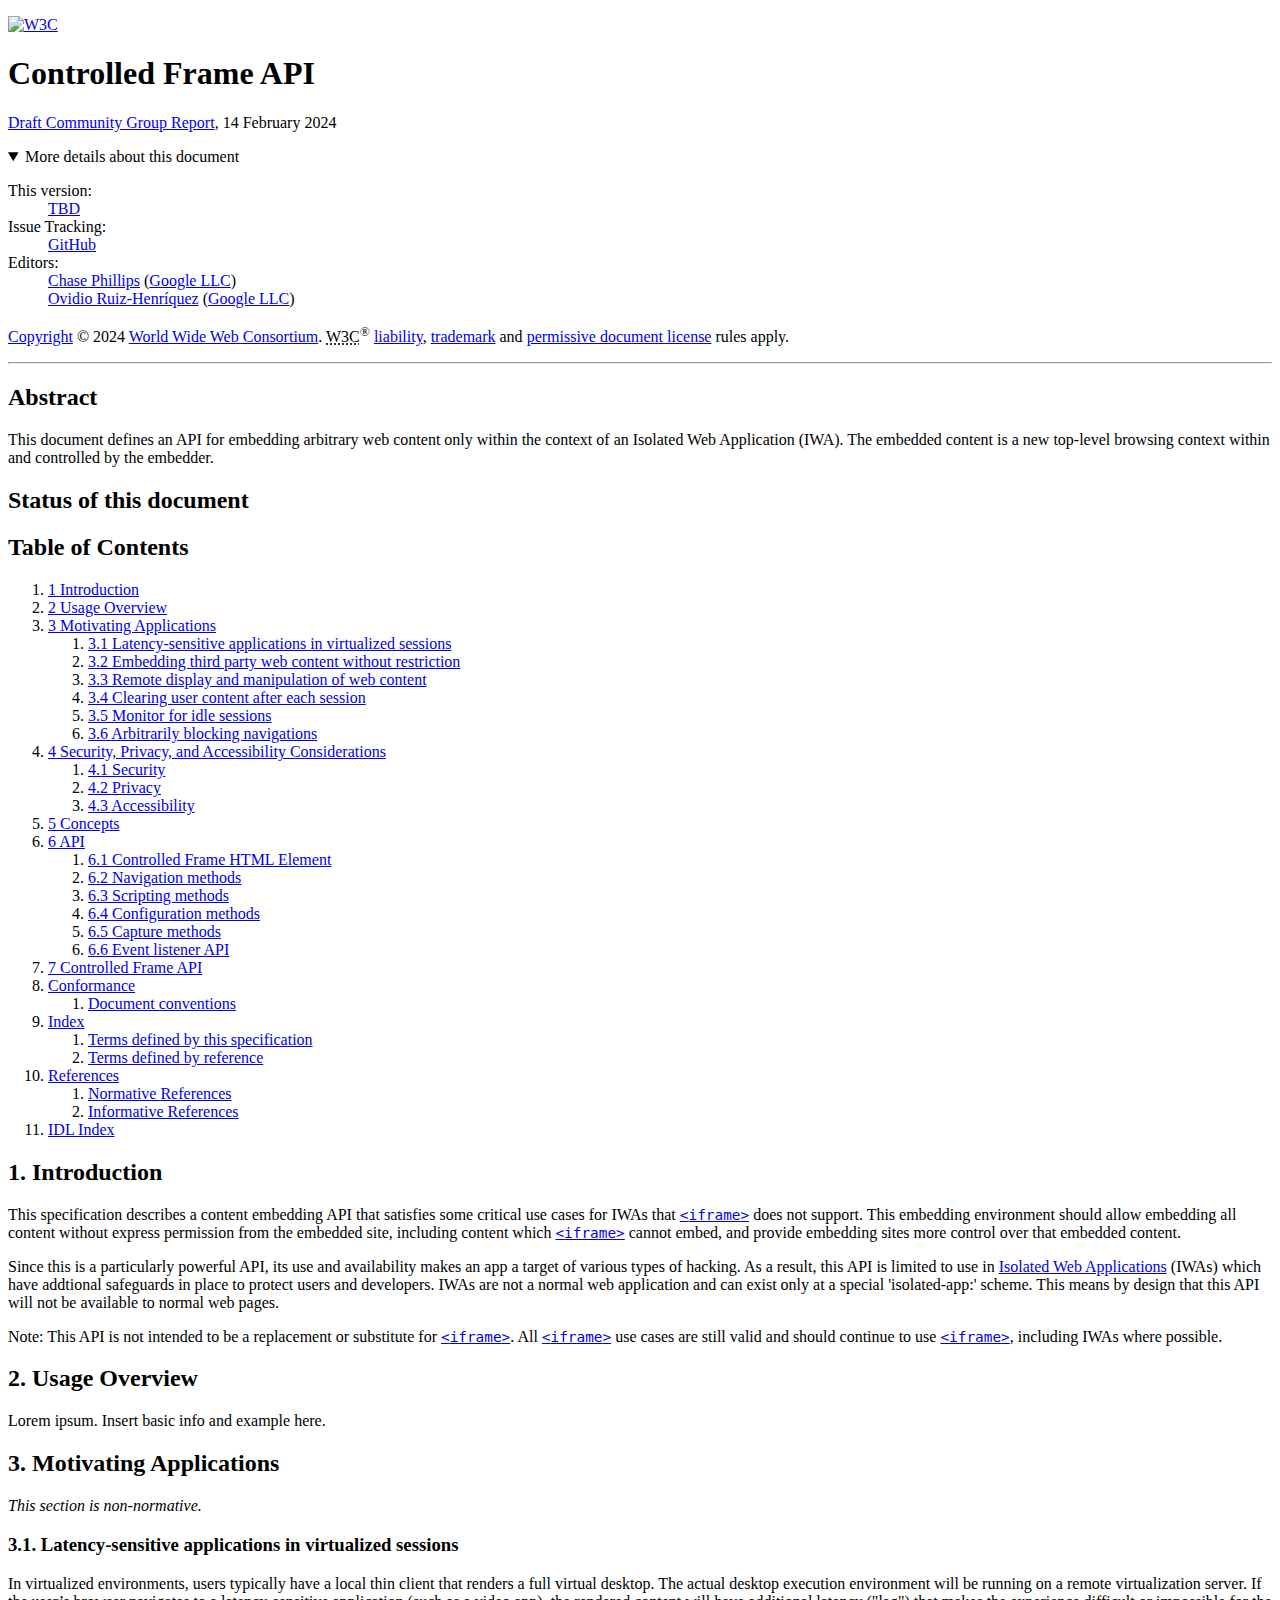
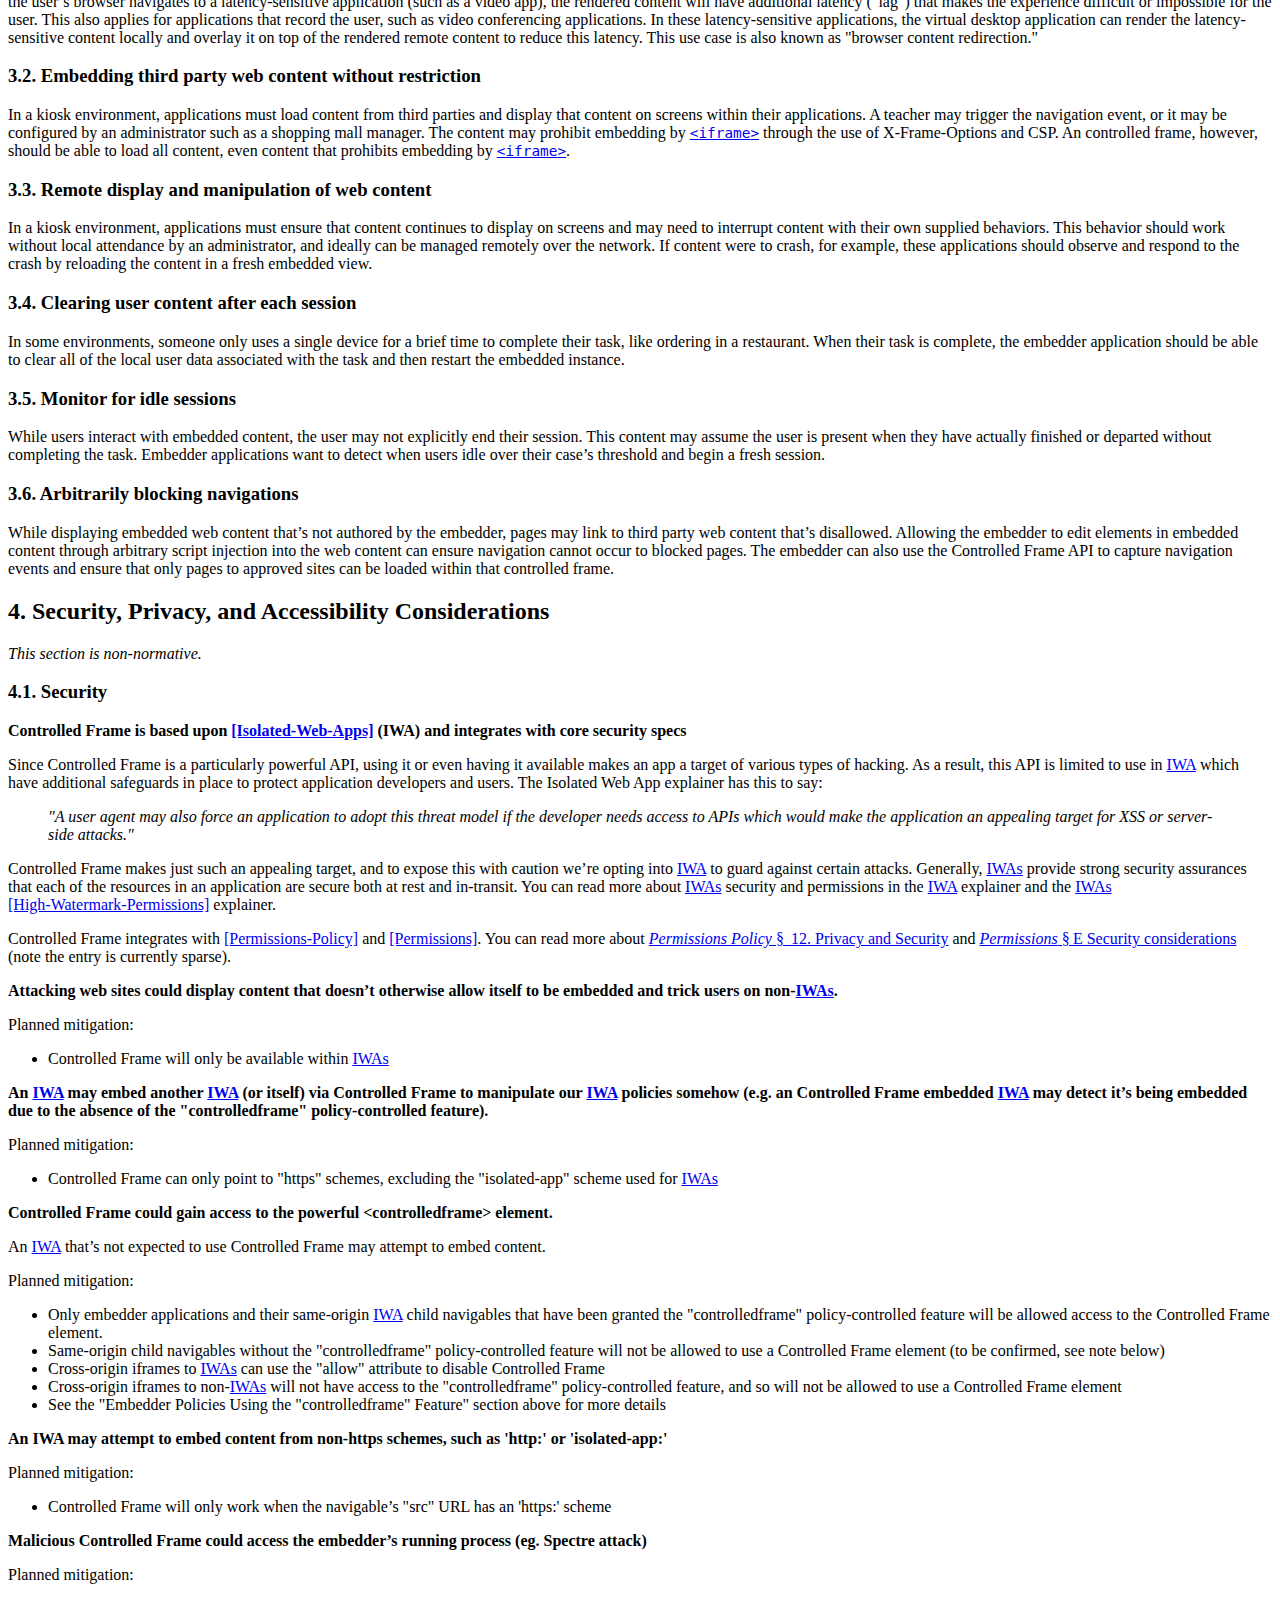
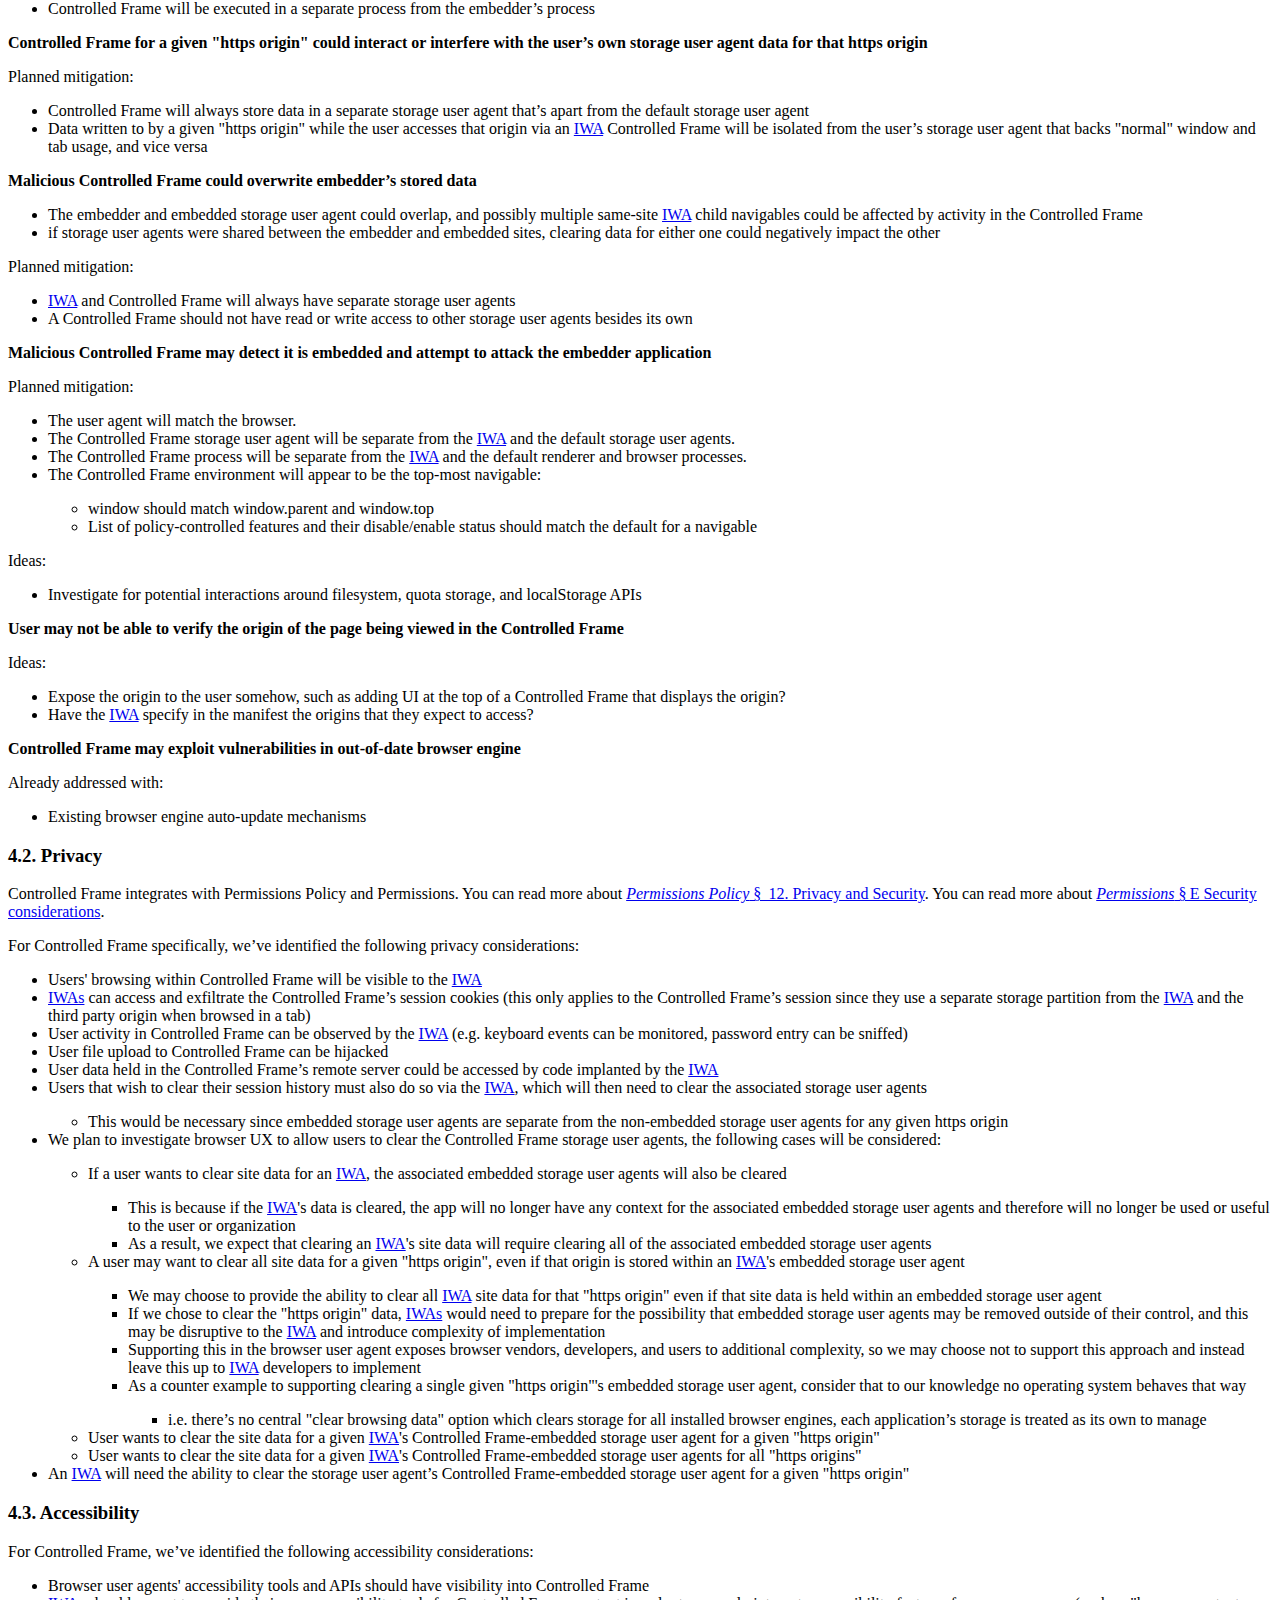
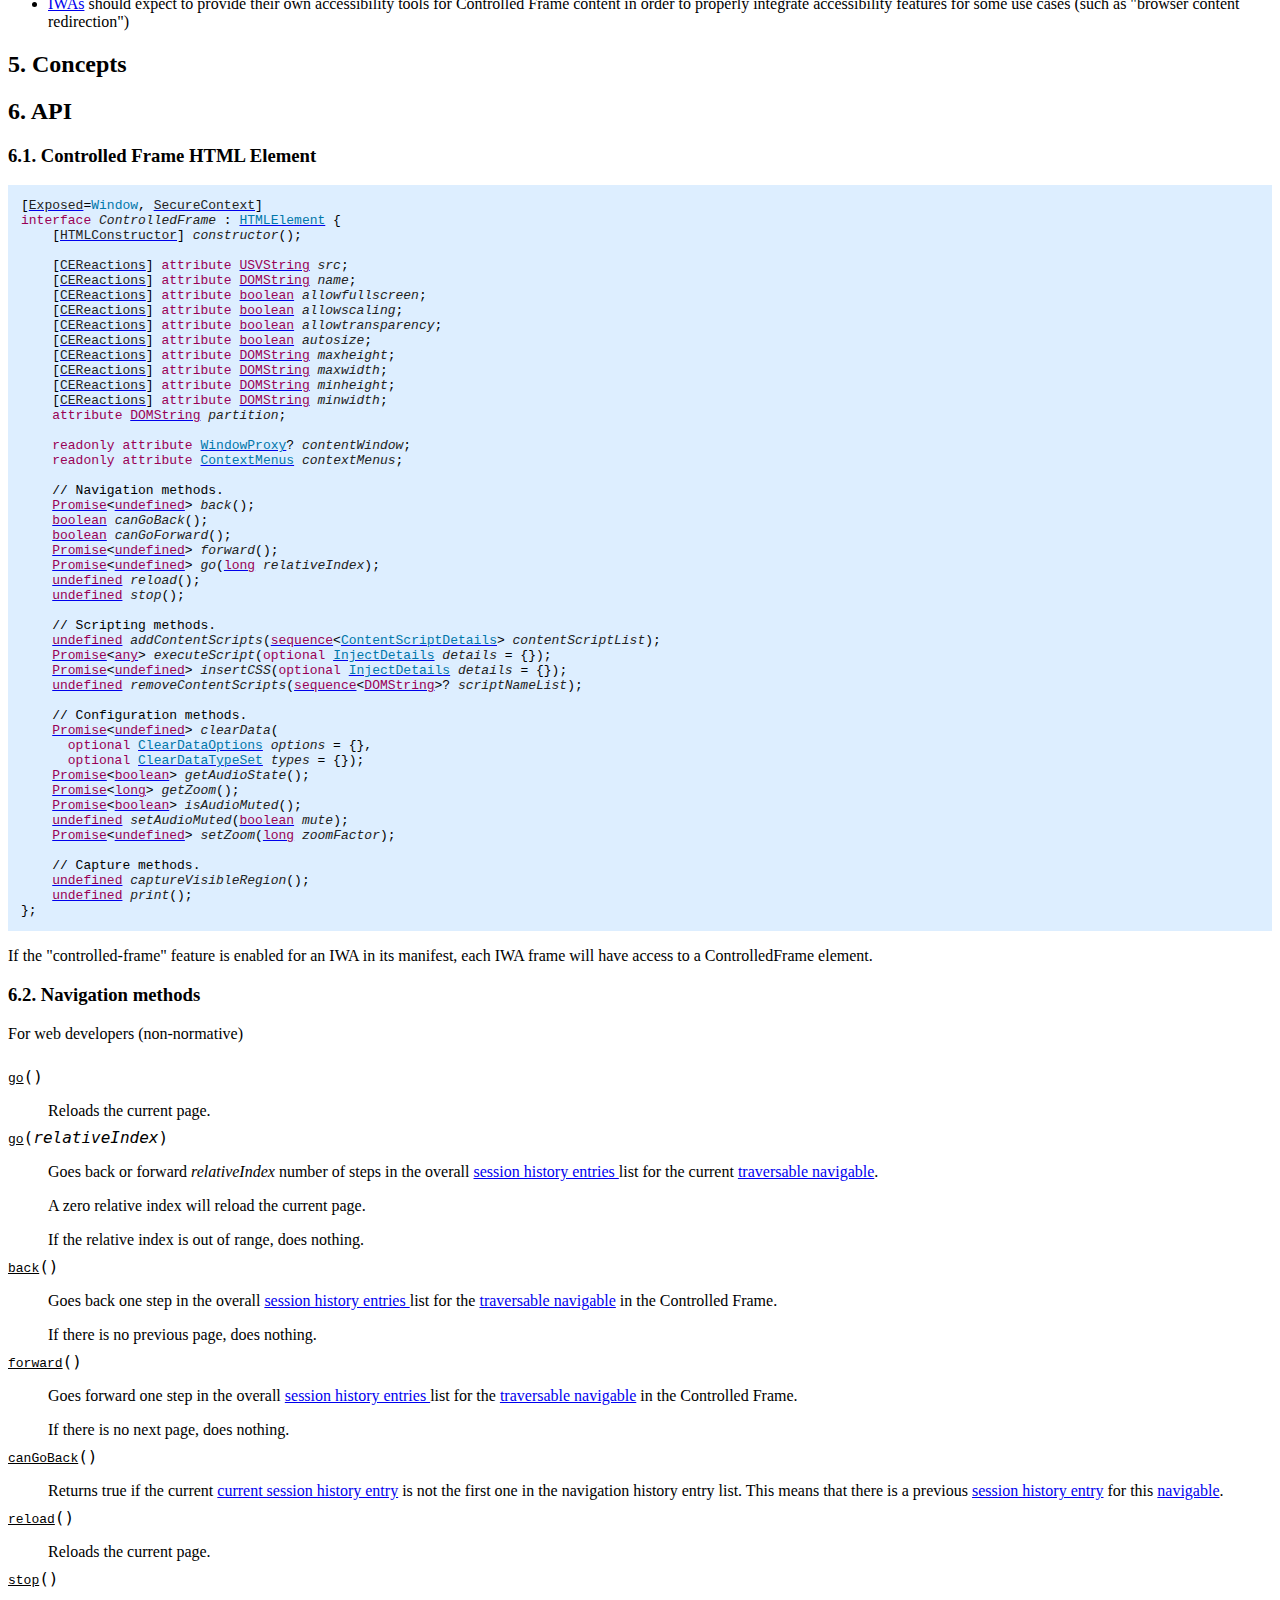
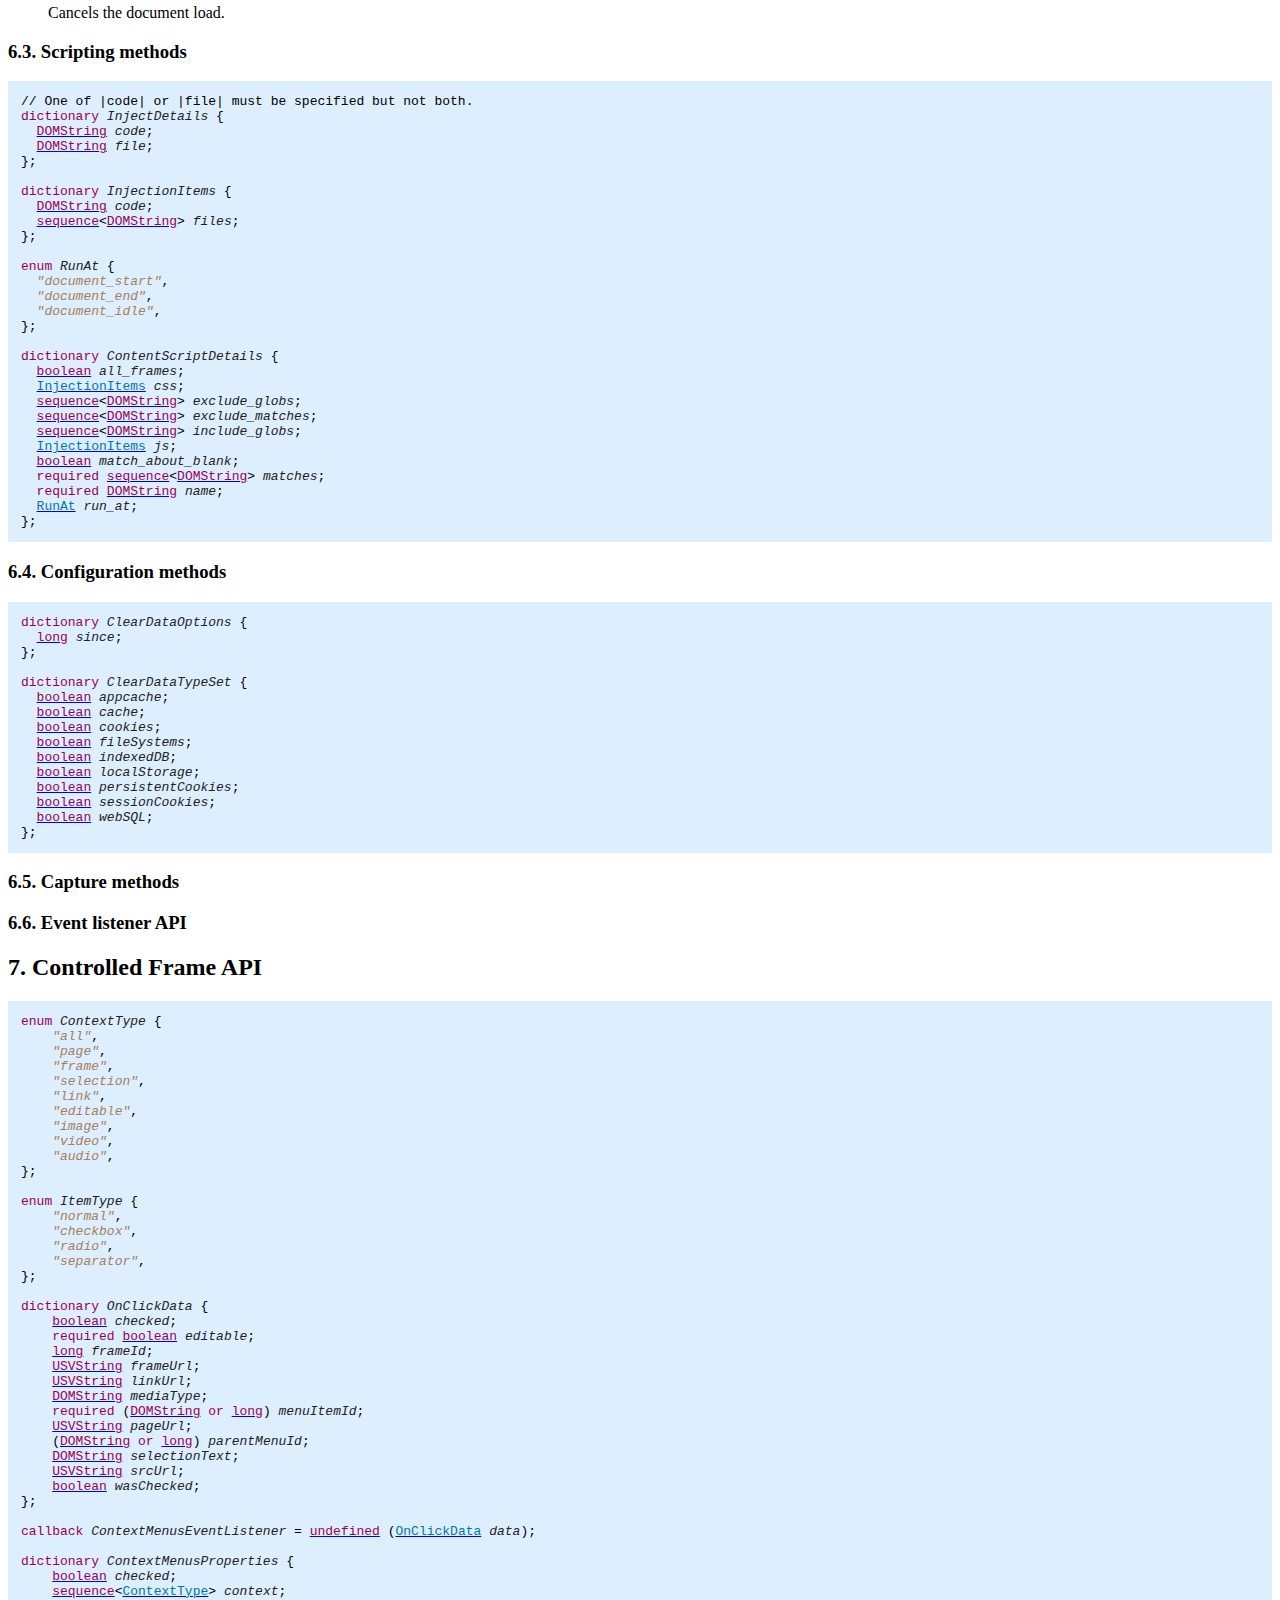
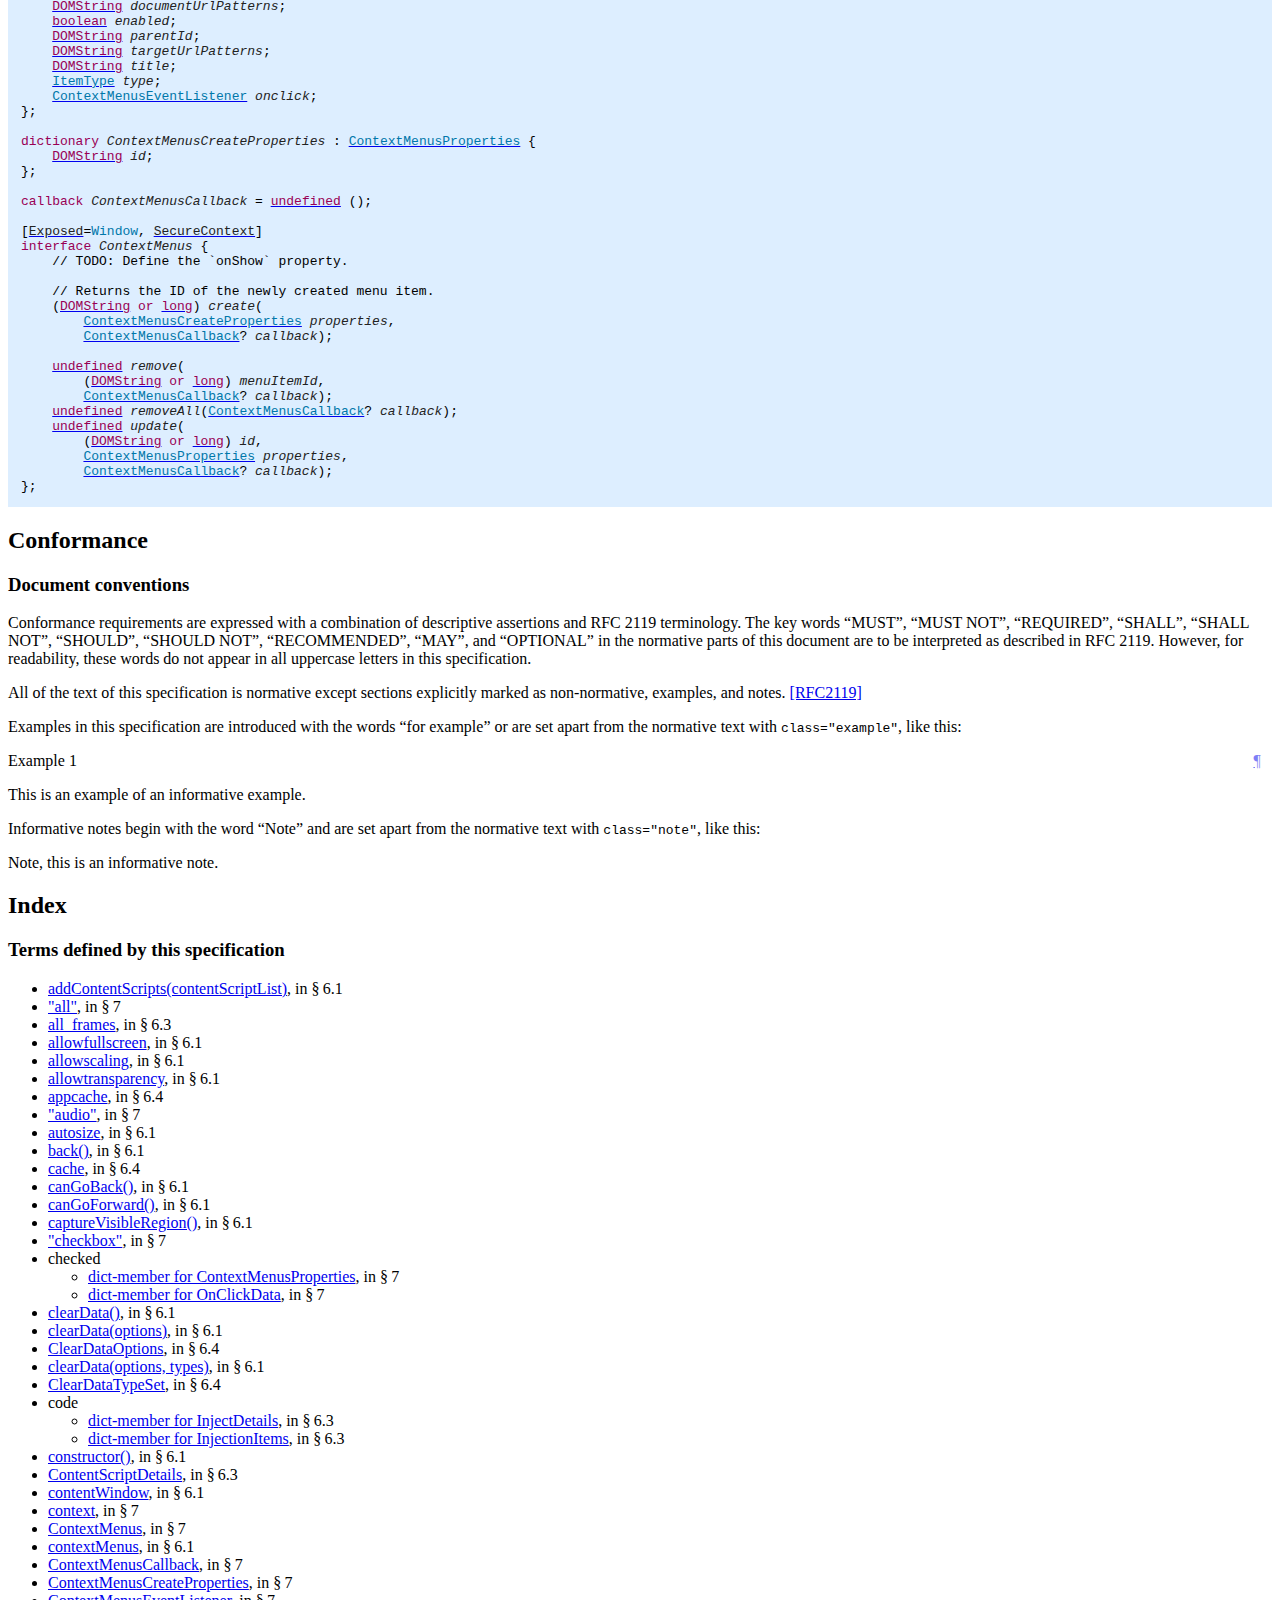
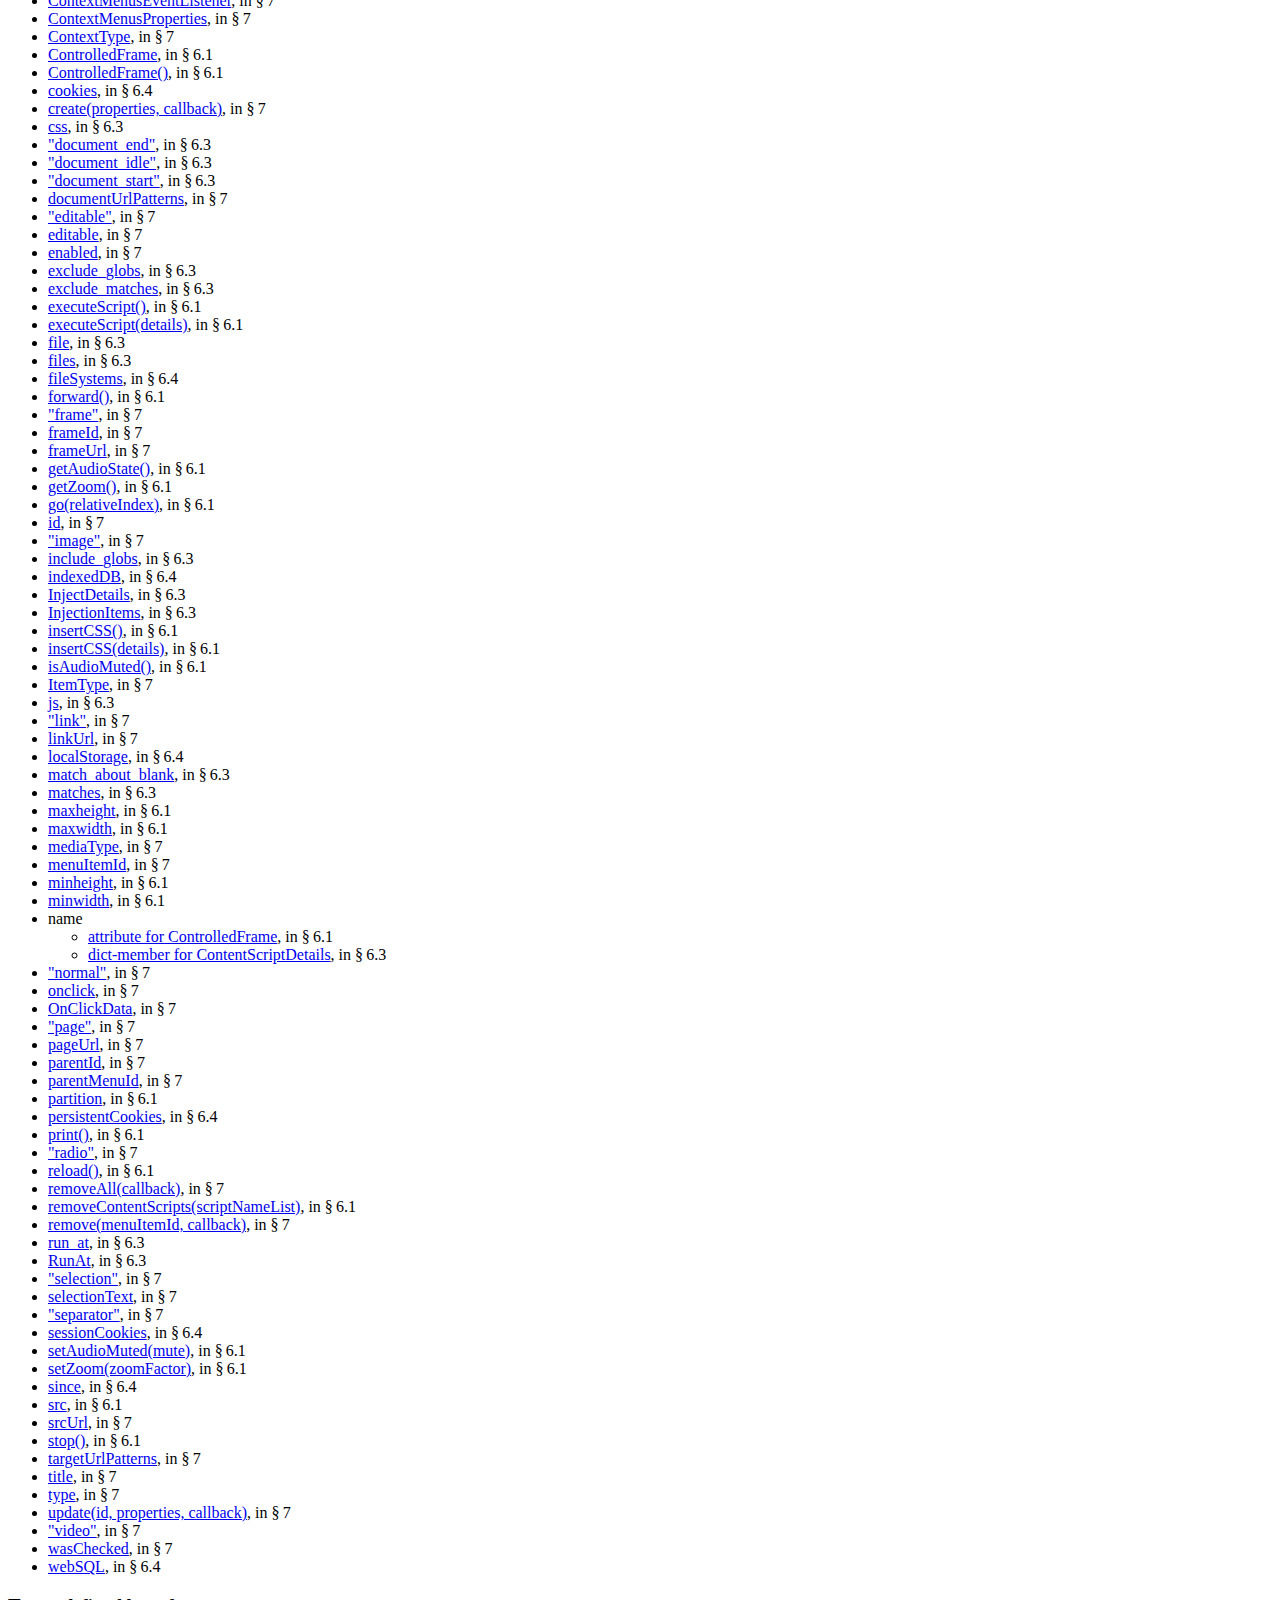
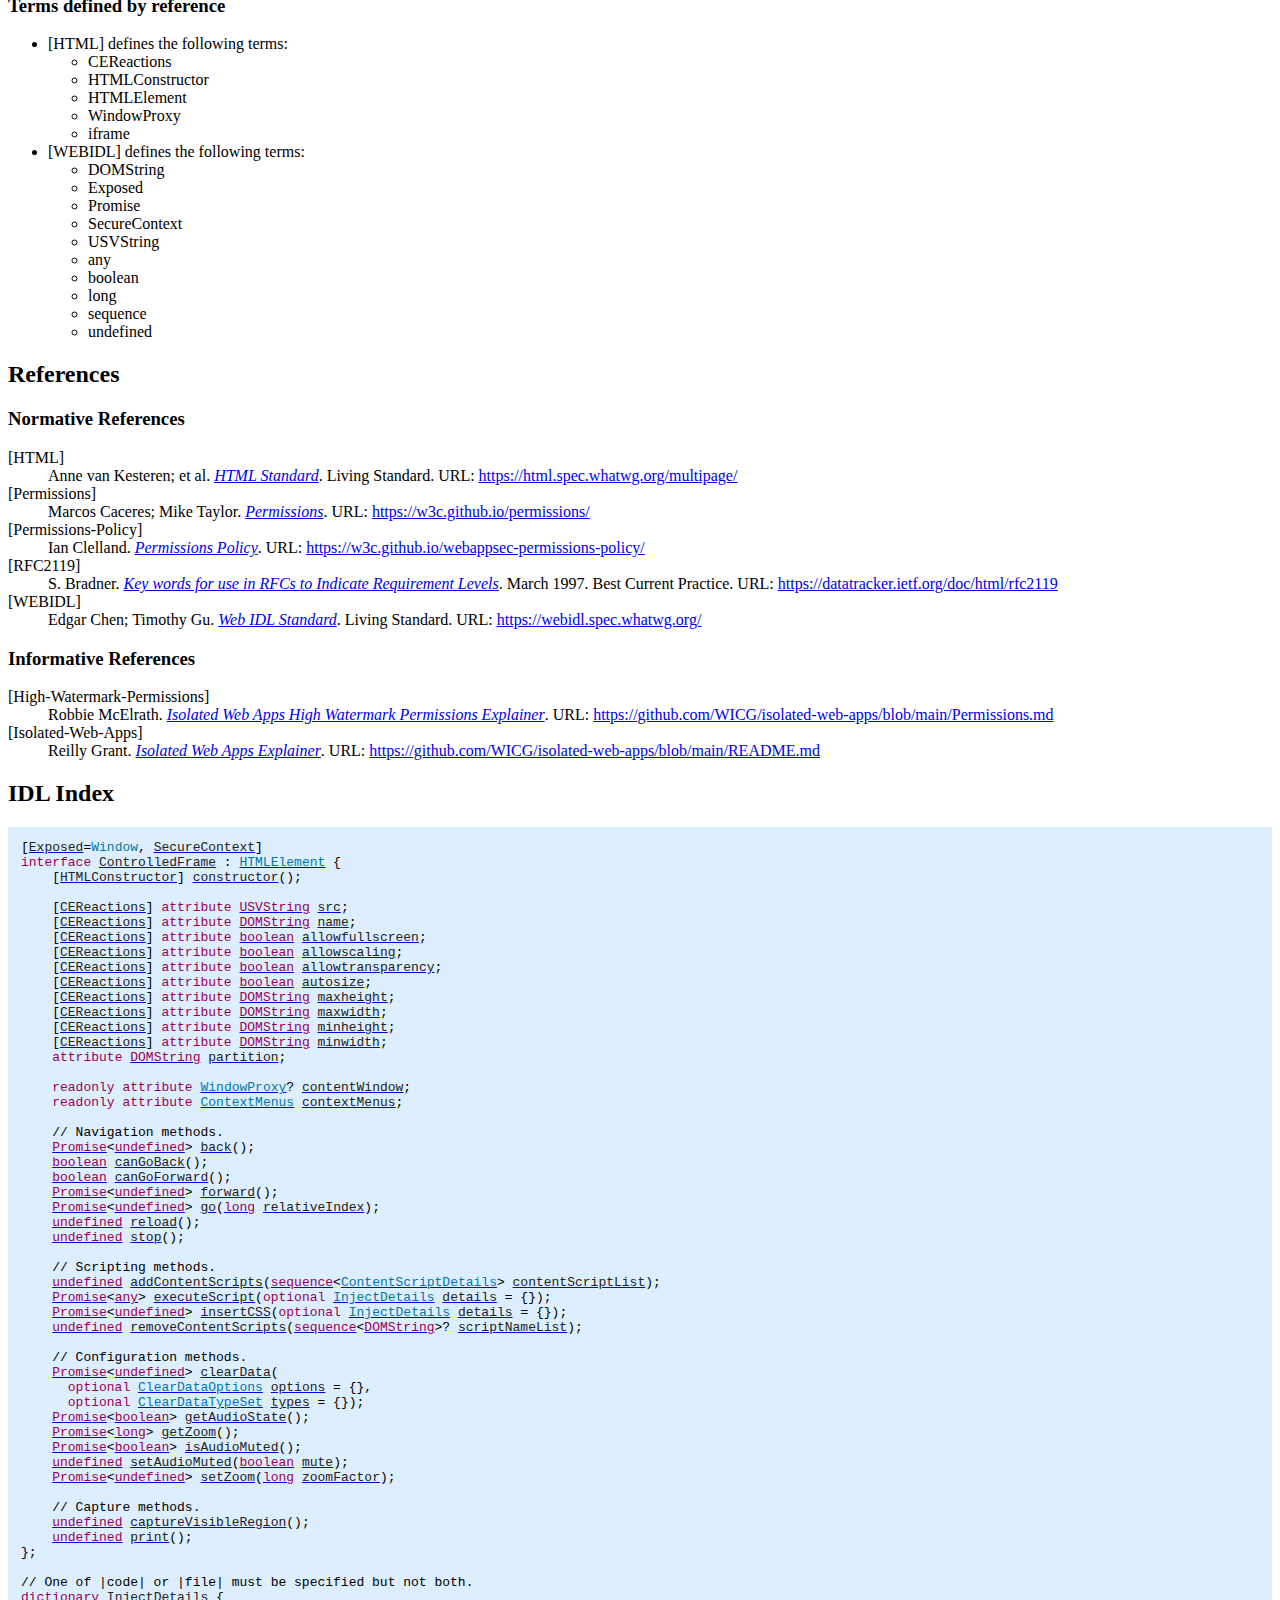
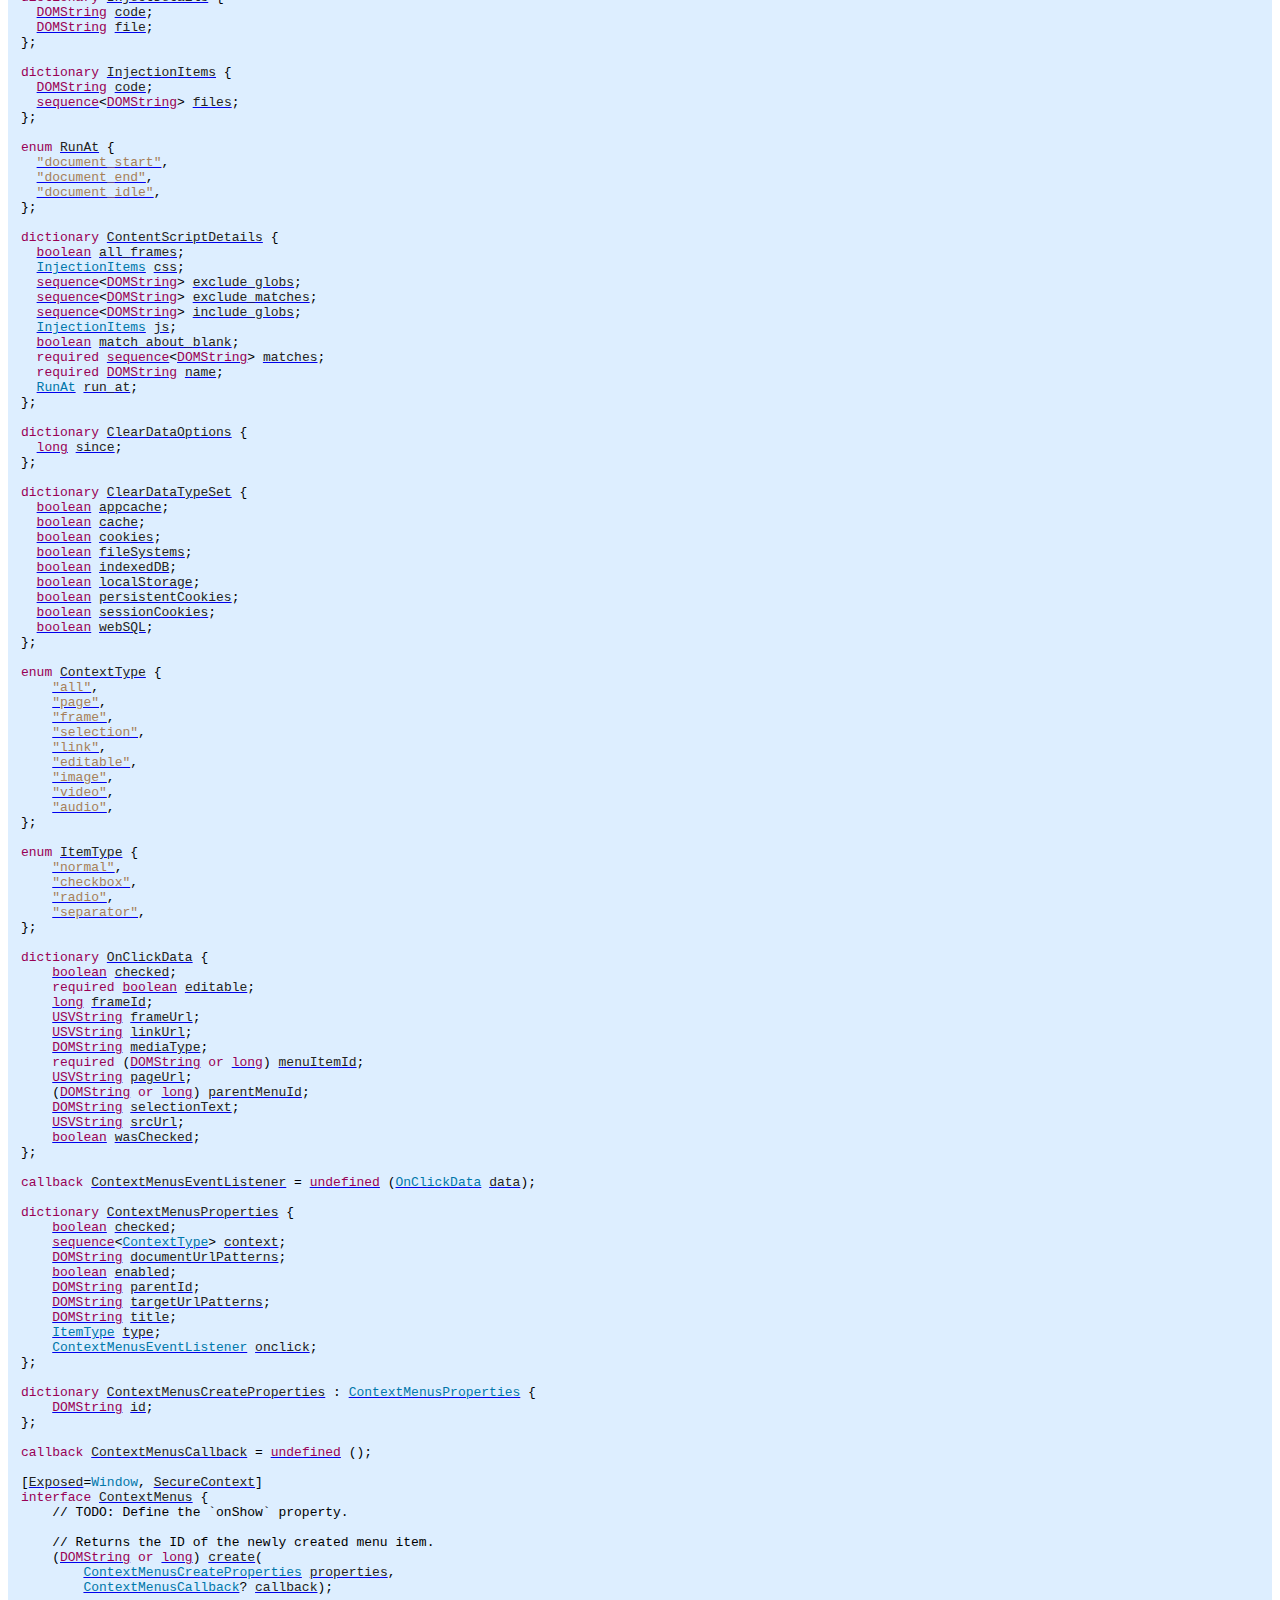
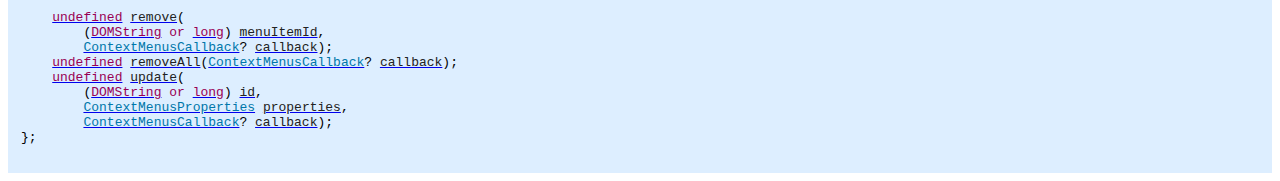
==== commit 446c98cb: "spec: Define configuration methods IDL (#39)" ====
--- a/index.html
+++ b/index.html
@@ -8,7 +8,7 @@
   <meta content="Bikeshed version d5d58a306, updated Fri Jan 26 16:12:28 2024 -0800" name="generator">
   <link href="TBD" rel="canonical">
   <link href="https://www.w3.org/2008/site/images/favicon.ico" rel="icon">
-  <meta content="64bb2588d23940c118139ec525b2c028c9ddb71e" name="revision">
+  <meta content="46658819b7fae663fe2233b19fd96cc91d7ef5f9" name="revision">
 <style>
 .domintro::before {
     content: 'For web developers (non-normative)';
@@ -712,7 +712,7 @@
   <div class="head">
    <p data-fill-with="logo"><a class="logo" href="https://www.w3.org/"> <img alt="W3C" height="48" src="https://www.w3.org/StyleSheets/TR/2021/logos/W3C" width="72"> </a> </p>
    <h1 class="p-name no-ref" id="title">Controlled Frame API</h1>
-   <p id="w3c-state"><a href="https://www.w3.org/standards/types#CG-DRAFT">Draft Community Group Report</a>, <time class="dt-updated" datetime="2024-01-31">31 January 2024</time></p>
+   <p id="w3c-state"><a href="https://www.w3.org/standards/types#CG-DRAFT">Draft Community Group Report</a>, <time class="dt-updated" datetime="2024-02-14">14 February 2024</time></p>
    <details open>
     <summary>More details about this document</summary>
     <div data-fill-with="spec-metadata">
@@ -1146,22 +1146,24 @@
     <a class="idl-code" data-link-type="interface" href="https://webidl.spec.whatwg.org/#idl-undefined" id="ref-for-idl-undefined④"><c- b>undefined</c-></a> <dfn class="dfn-paneled idl-code" data-dfn-for="ControlledFrame" data-dfn-type="method" data-export data-lt="stop()" id="dom-controlledframe-stop"><code><c- g>stop</c-></code></dfn>();
 
     // Scripting methods.
-    <a class="idl-code" data-link-type="interface" href="https://webidl.spec.whatwg.org/#idl-undefined" id="ref-for-idl-undefined⑤"><c- b>undefined</c-></a> <dfn class="dfn-paneled idl-code" data-dfn-for="ControlledFrame" data-dfn-type="method" data-export data-lt="addContentScripts()" id="dom-controlledframe-addcontentscripts"><code><c- g>addContentScripts</c-></code></dfn>();
-    <a class="idl-code" data-link-type="interface" href="https://webidl.spec.whatwg.org/#idl-undefined" id="ref-for-idl-undefined⑥"><c- b>undefined</c-></a> <dfn class="dfn-paneled idl-code" data-dfn-for="ControlledFrame" data-dfn-type="method" data-export data-lt="executeScript()" id="dom-controlledframe-executescript"><code><c- g>executeScript</c-></code></dfn>();
-    <a class="idl-code" data-link-type="interface" href="https://webidl.spec.whatwg.org/#idl-undefined" id="ref-for-idl-undefined⑦"><c- b>undefined</c-></a> <dfn class="dfn-paneled idl-code" data-dfn-for="ControlledFrame" data-dfn-type="method" data-export data-lt="insertCSS()" id="dom-controlledframe-insertcss"><code><c- g>insertCSS</c-></code></dfn>();
-    <a class="idl-code" data-link-type="interface" href="https://webidl.spec.whatwg.org/#idl-undefined" id="ref-for-idl-undefined⑧"><c- b>undefined</c-></a> <dfn class="dfn-paneled idl-code" data-dfn-for="ControlledFrame" data-dfn-type="method" data-export data-lt="removeContentScripts()" id="dom-controlledframe-removecontentscripts"><code><c- g>removeContentScripts</c-></code></dfn>();
+    <a class="idl-code" data-link-type="interface" href="https://webidl.spec.whatwg.org/#idl-undefined" id="ref-for-idl-undefined⑤"><c- b>undefined</c-></a> <dfn class="dfn-paneled idl-code" data-dfn-for="ControlledFrame" data-dfn-type="method" data-export data-lt="addContentScripts(contentScriptList)" id="dom-controlledframe-addcontentscripts"><code><c- g>addContentScripts</c-></code></dfn>(<a data-link-type="dfn" href="https://webidl.spec.whatwg.org/#idl-sequence" id="ref-for-idl-sequence"><c- b>sequence</c-></a>&lt;<a data-link-type="idl-name" href="#dictdef-contentscriptdetails" id="ref-for-dictdef-contentscriptdetails"><c- n>ContentScriptDetails</c-></a>> <dfn class="dfn-paneled idl-code" data-dfn-for="ControlledFrame/addContentScripts(contentScriptList)" data-dfn-type="argument" data-export id="dom-controlledframe-addcontentscripts-contentscriptlist-contentscriptlist"><code><c- g>contentScriptList</c-></code></dfn>);
+    <a class="idl-code" data-link-type="interface" href="https://webidl.spec.whatwg.org/#idl-promise" id="ref-for-idl-promise③"><c- b>Promise</c-></a>&lt;<a class="idl-code" data-link-type="interface" href="https://webidl.spec.whatwg.org/#idl-any" id="ref-for-idl-any"><c- b>any</c-></a>> <dfn class="dfn-paneled idl-code" data-dfn-for="ControlledFrame" data-dfn-type="method" data-export data-lt="executeScript(details)|executeScript()" id="dom-controlledframe-executescript"><code><c- g>executeScript</c-></code></dfn>(<c- b>optional</c-> <a data-link-type="idl-name" href="#dictdef-injectdetails" id="ref-for-dictdef-injectdetails"><c- n>InjectDetails</c-></a> <dfn class="dfn-paneled idl-code" data-dfn-for="ControlledFrame/executeScript(details), ControlledFrame/executeScript()" data-dfn-type="argument" data-export id="dom-controlledframe-executescript-details-details"><code><c- g>details</c-></code></dfn> = {});
+    <a class="idl-code" data-link-type="interface" href="https://webidl.spec.whatwg.org/#idl-promise" id="ref-for-idl-promise④"><c- b>Promise</c-></a>&lt;<a class="idl-code" data-link-type="interface" href="https://webidl.spec.whatwg.org/#idl-undefined" id="ref-for-idl-undefined⑥"><c- b>undefined</c-></a>> <dfn class="dfn-paneled idl-code" data-dfn-for="ControlledFrame" data-dfn-type="method" data-export data-lt="insertCSS(details)|insertCSS()" id="dom-controlledframe-insertcss"><code><c- g>insertCSS</c-></code></dfn>(<c- b>optional</c-> <a data-link-type="idl-name" href="#dictdef-injectdetails" id="ref-for-dictdef-injectdetails①"><c- n>InjectDetails</c-></a> <dfn class="dfn-paneled idl-code" data-dfn-for="ControlledFrame/insertCSS(details), ControlledFrame/insertCSS()" data-dfn-type="argument" data-export id="dom-controlledframe-insertcss-details-details"><code><c- g>details</c-></code></dfn> = {});
+    <a class="idl-code" data-link-type="interface" href="https://webidl.spec.whatwg.org/#idl-undefined" id="ref-for-idl-undefined⑦"><c- b>undefined</c-></a> <dfn class="dfn-paneled idl-code" data-dfn-for="ControlledFrame" data-dfn-type="method" data-export data-lt="removeContentScripts(scriptNameList)" id="dom-controlledframe-removecontentscripts"><code><c- g>removeContentScripts</c-></code></dfn>(<a data-link-type="dfn" href="https://webidl.spec.whatwg.org/#idl-sequence" id="ref-for-idl-sequence①"><c- b>sequence</c-></a>&lt;<a class="idl-code" data-link-type="interface" href="https://webidl.spec.whatwg.org/#idl-DOMString" id="ref-for-idl-DOMString⑥"><c- b>DOMString</c-></a>>? <dfn class="dfn-paneled idl-code" data-dfn-for="ControlledFrame/removeContentScripts(scriptNameList)" data-dfn-type="argument" data-export id="dom-controlledframe-removecontentscripts-scriptnamelist-scriptnamelist"><code><c- g>scriptNameList</c-></code></dfn>);
 
     // Configuration methods.
-    <a class="idl-code" data-link-type="interface" href="https://webidl.spec.whatwg.org/#idl-undefined" id="ref-for-idl-undefined⑨"><c- b>undefined</c-></a> <dfn class="dfn-paneled idl-code" data-dfn-for="ControlledFrame" data-dfn-type="method" data-export data-lt="clearData()" id="dom-controlledframe-cleardata"><code><c- g>clearData</c-></code></dfn>();
-    <a class="idl-code" data-link-type="interface" href="https://webidl.spec.whatwg.org/#idl-undefined" id="ref-for-idl-undefined①⓪"><c- b>undefined</c-></a> <dfn class="dfn-paneled idl-code" data-dfn-for="ControlledFrame" data-dfn-type="method" data-export data-lt="getAudioState()" id="dom-controlledframe-getaudiostate"><code><c- g>getAudioState</c-></code></dfn>();
-    <a class="idl-code" data-link-type="interface" href="https://webidl.spec.whatwg.org/#idl-undefined" id="ref-for-idl-undefined①①"><c- b>undefined</c-></a> <dfn class="dfn-paneled idl-code" data-dfn-for="ControlledFrame" data-dfn-type="method" data-export data-lt="getZoom()" id="dom-controlledframe-getzoom"><code><c- g>getZoom</c-></code></dfn>();
-    <a class="idl-code" data-link-type="interface" href="https://webidl.spec.whatwg.org/#idl-undefined" id="ref-for-idl-undefined①②"><c- b>undefined</c-></a> <dfn class="dfn-paneled idl-code" data-dfn-for="ControlledFrame" data-dfn-type="method" data-export data-lt="isAudioMuted()" id="dom-controlledframe-isaudiomuted"><code><c- g>isAudioMuted</c-></code></dfn>();
-    <a class="idl-code" data-link-type="interface" href="https://webidl.spec.whatwg.org/#idl-undefined" id="ref-for-idl-undefined①③"><c- b>undefined</c-></a> <dfn class="dfn-paneled idl-code" data-dfn-for="ControlledFrame" data-dfn-type="method" data-export data-lt="setAudioMuted()" id="dom-controlledframe-setaudiomuted"><code><c- g>setAudioMuted</c-></code></dfn>();
-    <a class="idl-code" data-link-type="interface" href="https://webidl.spec.whatwg.org/#idl-undefined" id="ref-for-idl-undefined①④"><c- b>undefined</c-></a> <dfn class="dfn-paneled idl-code" data-dfn-for="ControlledFrame" data-dfn-type="method" data-export data-lt="setZoom()" id="dom-controlledframe-setzoom"><code><c- g>setZoom</c-></code></dfn>();
+    <a class="idl-code" data-link-type="interface" href="https://webidl.spec.whatwg.org/#idl-promise" id="ref-for-idl-promise⑤"><c- b>Promise</c-></a>&lt;<a class="idl-code" data-link-type="interface" href="https://webidl.spec.whatwg.org/#idl-undefined" id="ref-for-idl-undefined⑧"><c- b>undefined</c-></a>> <dfn class="dfn-paneled idl-code" data-dfn-for="ControlledFrame" data-dfn-type="method" data-export data-lt="clearData(options, types)|clearData(options)|clearData()" id="dom-controlledframe-cleardata"><code><c- g>clearData</c-></code></dfn>(
+      <c- b>optional</c-> <a data-link-type="idl-name" href="#dictdef-cleardataoptions" id="ref-for-dictdef-cleardataoptions"><c- n>ClearDataOptions</c-></a> <dfn class="dfn-paneled idl-code" data-dfn-for="ControlledFrame/clearData(options, types), ControlledFrame/clearData(options), ControlledFrame/clearData()" data-dfn-type="argument" data-export id="dom-controlledframe-cleardata-options-types-options"><code><c- g>options</c-></code></dfn> = {},
+      <c- b>optional</c-> <a data-link-type="idl-name" href="#dictdef-cleardatatypeset" id="ref-for-dictdef-cleardatatypeset"><c- n>ClearDataTypeSet</c-></a> <dfn class="dfn-paneled idl-code" data-dfn-for="ControlledFrame/clearData(options, types), ControlledFrame/clearData(options), ControlledFrame/clearData()" data-dfn-type="argument" data-export id="dom-controlledframe-cleardata-options-types-types"><code><c- g>types</c-></code></dfn> = {});
+    <a class="idl-code" data-link-type="interface" href="https://webidl.spec.whatwg.org/#idl-promise" id="ref-for-idl-promise⑥"><c- b>Promise</c-></a>&lt;<a class="idl-code" data-link-type="interface" href="https://webidl.spec.whatwg.org/#idl-boolean" id="ref-for-idl-boolean⑥"><c- b>boolean</c-></a>> <dfn class="dfn-paneled idl-code" data-dfn-for="ControlledFrame" data-dfn-type="method" data-export data-lt="getAudioState()" id="dom-controlledframe-getaudiostate"><code><c- g>getAudioState</c-></code></dfn>();
+    <a class="idl-code" data-link-type="interface" href="https://webidl.spec.whatwg.org/#idl-promise" id="ref-for-idl-promise⑦"><c- b>Promise</c-></a>&lt;<a class="idl-code" data-link-type="interface" href="https://webidl.spec.whatwg.org/#idl-long" id="ref-for-idl-long①"><c- b>long</c-></a>> <dfn class="dfn-paneled idl-code" data-dfn-for="ControlledFrame" data-dfn-type="method" data-export data-lt="getZoom()" id="dom-controlledframe-getzoom"><code><c- g>getZoom</c-></code></dfn>();
+    <a class="idl-code" data-link-type="interface" href="https://webidl.spec.whatwg.org/#idl-promise" id="ref-for-idl-promise⑧"><c- b>Promise</c-></a>&lt;<a class="idl-code" data-link-type="interface" href="https://webidl.spec.whatwg.org/#idl-boolean" id="ref-for-idl-boolean⑦"><c- b>boolean</c-></a>> <dfn class="dfn-paneled idl-code" data-dfn-for="ControlledFrame" data-dfn-type="method" data-export data-lt="isAudioMuted()" id="dom-controlledframe-isaudiomuted"><code><c- g>isAudioMuted</c-></code></dfn>();
+    <a class="idl-code" data-link-type="interface" href="https://webidl.spec.whatwg.org/#idl-undefined" id="ref-for-idl-undefined⑨"><c- b>undefined</c-></a> <dfn class="dfn-paneled idl-code" data-dfn-for="ControlledFrame" data-dfn-type="method" data-export data-lt="setAudioMuted(mute)" id="dom-controlledframe-setaudiomuted"><code><c- g>setAudioMuted</c-></code></dfn>(<a class="idl-code" data-link-type="interface" href="https://webidl.spec.whatwg.org/#idl-boolean" id="ref-for-idl-boolean⑧"><c- b>boolean</c-></a> <dfn class="dfn-paneled idl-code" data-dfn-for="ControlledFrame/setAudioMuted(mute)" data-dfn-type="argument" data-export id="dom-controlledframe-setaudiomuted-mute-mute"><code><c- g>mute</c-></code></dfn>);
+    <a class="idl-code" data-link-type="interface" href="https://webidl.spec.whatwg.org/#idl-promise" id="ref-for-idl-promise⑨"><c- b>Promise</c-></a>&lt;<a class="idl-code" data-link-type="interface" href="https://webidl.spec.whatwg.org/#idl-undefined" id="ref-for-idl-undefined①⓪"><c- b>undefined</c-></a>> <dfn class="dfn-paneled idl-code" data-dfn-for="ControlledFrame" data-dfn-type="method" data-export data-lt="setZoom(zoomFactor)" id="dom-controlledframe-setzoom"><code><c- g>setZoom</c-></code></dfn>(<a class="idl-code" data-link-type="interface" href="https://webidl.spec.whatwg.org/#idl-long" id="ref-for-idl-long②"><c- b>long</c-></a> <dfn class="dfn-paneled idl-code" data-dfn-for="ControlledFrame/setZoom(zoomFactor)" data-dfn-type="argument" data-export id="dom-controlledframe-setzoom-zoomfactor-zoomfactor"><code><c- g>zoomFactor</c-></code></dfn>);
 
     // Capture methods.
-    <a class="idl-code" data-link-type="interface" href="https://webidl.spec.whatwg.org/#idl-undefined" id="ref-for-idl-undefined①⑤"><c- b>undefined</c-></a> <dfn class="dfn-paneled idl-code" data-dfn-for="ControlledFrame" data-dfn-type="method" data-export data-lt="captureVisibleRegion()" id="dom-controlledframe-capturevisibleregion"><code><c- g>captureVisibleRegion</c-></code></dfn>();
-    <a class="idl-code" data-link-type="interface" href="https://webidl.spec.whatwg.org/#idl-undefined" id="ref-for-idl-undefined①⑥"><c- b>undefined</c-></a> <dfn class="dfn-paneled idl-code" data-dfn-for="ControlledFrame" data-dfn-type="method" data-export data-lt="print()" id="dom-controlledframe-print"><code><c- g>print</c-></code></dfn>();
+    <a class="idl-code" data-link-type="interface" href="https://webidl.spec.whatwg.org/#idl-undefined" id="ref-for-idl-undefined①①"><c- b>undefined</c-></a> <dfn class="dfn-paneled idl-code" data-dfn-for="ControlledFrame" data-dfn-type="method" data-export data-lt="captureVisibleRegion()" id="dom-controlledframe-capturevisibleregion"><code><c- g>captureVisibleRegion</c-></code></dfn>();
+    <a class="idl-code" data-link-type="interface" href="https://webidl.spec.whatwg.org/#idl-undefined" id="ref-for-idl-undefined①②"><c- b>undefined</c-></a> <dfn class="dfn-paneled idl-code" data-dfn-for="ControlledFrame" data-dfn-type="method" data-export data-lt="print()" id="dom-controlledframe-print"><code><c- g>print</c-></code></dfn>();
 };
 </pre>
    <p>If the "controlled-frame" feature is enabled for an IWA in its manifest, each
@@ -1198,7 +1200,53 @@
     </dl>
    </div>
    <h3 class="heading settled" data-level="6.3" id="api-scripting"><span class="secno">6.3. </span><span class="content">Scripting methods</span><a class="self-link" href="#api-scripting"></a></h3>
+<pre class="idl highlight def">// One of |code| or |file| must be specified but not both.
+<c- b>dictionary</c-> <dfn class="dfn-paneled idl-code" data-dfn-type="dictionary" data-export id="dictdef-injectdetails"><code><c- g>InjectDetails</c-></code></dfn> {
+  <a class="idl-code" data-link-type="interface" href="https://webidl.spec.whatwg.org/#idl-DOMString" id="ref-for-idl-DOMString⑦"><c- b>DOMString</c-></a> <dfn class="dfn-paneled idl-code" data-dfn-for="InjectDetails" data-dfn-type="dict-member" data-export data-type="DOMString " id="dom-injectdetails-code"><code><c- g>code</c-></code></dfn>;
+  <a class="idl-code" data-link-type="interface" href="https://webidl.spec.whatwg.org/#idl-DOMString" id="ref-for-idl-DOMString⑧"><c- b>DOMString</c-></a> <dfn class="dfn-paneled idl-code" data-dfn-for="InjectDetails" data-dfn-type="dict-member" data-export data-type="DOMString " id="dom-injectdetails-file"><code><c- g>file</c-></code></dfn>;
+};
+
+<c- b>dictionary</c-> <dfn class="dfn-paneled idl-code" data-dfn-type="dictionary" data-export id="dictdef-injectionitems"><code><c- g>InjectionItems</c-></code></dfn> {
+  <a class="idl-code" data-link-type="interface" href="https://webidl.spec.whatwg.org/#idl-DOMString" id="ref-for-idl-DOMString⑨"><c- b>DOMString</c-></a> <dfn class="dfn-paneled idl-code" data-dfn-for="InjectionItems" data-dfn-type="dict-member" data-export data-type="DOMString " id="dom-injectionitems-code"><code><c- g>code</c-></code></dfn>;
+  <a data-link-type="dfn" href="https://webidl.spec.whatwg.org/#idl-sequence" id="ref-for-idl-sequence②"><c- b>sequence</c-></a>&lt;<a class="idl-code" data-link-type="interface" href="https://webidl.spec.whatwg.org/#idl-DOMString" id="ref-for-idl-DOMString①⓪"><c- b>DOMString</c-></a>> <dfn class="dfn-paneled idl-code" data-dfn-for="InjectionItems" data-dfn-type="dict-member" data-export data-type="sequence<DOMString> " id="dom-injectionitems-files"><code><c- g>files</c-></code></dfn>;
+};
+
+<c- b>enum</c-> <dfn class="dfn-paneled idl-code" data-dfn-type="enum" data-export id="enumdef-runat"><code><c- g>RunAt</c-></code></dfn> {
+  <dfn class="dfn-paneled idl-code" data-dfn-for="RunAt" data-dfn-type="enum-value" data-export id="dom-runat-document_start"><code><c- s>"document_start"</c-></code></dfn>,
+  <dfn class="dfn-paneled idl-code" data-dfn-for="RunAt" data-dfn-type="enum-value" data-export id="dom-runat-document_end"><code><c- s>"document_end"</c-></code></dfn>,
+  <dfn class="dfn-paneled idl-code" data-dfn-for="RunAt" data-dfn-type="enum-value" data-export id="dom-runat-document_idle"><code><c- s>"document_idle"</c-></code></dfn>,
+};
+
+<c- b>dictionary</c-> <dfn class="dfn-paneled idl-code" data-dfn-type="dictionary" data-export id="dictdef-contentscriptdetails"><code><c- g>ContentScriptDetails</c-></code></dfn> {
+  <a class="idl-code" data-link-type="interface" href="https://webidl.spec.whatwg.org/#idl-boolean" id="ref-for-idl-boolean⑨"><c- b>boolean</c-></a> <dfn class="dfn-paneled idl-code" data-dfn-for="ContentScriptDetails" data-dfn-type="dict-member" data-export data-type="boolean " id="dom-contentscriptdetails-all_frames"><code><c- g>all_frames</c-></code></dfn>;
+  <a data-link-type="idl-name" href="#dictdef-injectionitems" id="ref-for-dictdef-injectionitems"><c- n>InjectionItems</c-></a> <dfn class="dfn-paneled idl-code" data-dfn-for="ContentScriptDetails" data-dfn-type="dict-member" data-export data-type="InjectionItems " id="dom-contentscriptdetails-css"><code><c- g>css</c-></code></dfn>;
+  <a data-link-type="dfn" href="https://webidl.spec.whatwg.org/#idl-sequence" id="ref-for-idl-sequence③"><c- b>sequence</c-></a>&lt;<a class="idl-code" data-link-type="interface" href="https://webidl.spec.whatwg.org/#idl-DOMString" id="ref-for-idl-DOMString①①"><c- b>DOMString</c-></a>> <dfn class="dfn-paneled idl-code" data-dfn-for="ContentScriptDetails" data-dfn-type="dict-member" data-export data-type="sequence<DOMString> " id="dom-contentscriptdetails-exclude_globs"><code><c- g>exclude_globs</c-></code></dfn>;
+  <a data-link-type="dfn" href="https://webidl.spec.whatwg.org/#idl-sequence" id="ref-for-idl-sequence④"><c- b>sequence</c-></a>&lt;<a class="idl-code" data-link-type="interface" href="https://webidl.spec.whatwg.org/#idl-DOMString" id="ref-for-idl-DOMString①②"><c- b>DOMString</c-></a>> <dfn class="dfn-paneled idl-code" data-dfn-for="ContentScriptDetails" data-dfn-type="dict-member" data-export data-type="sequence<DOMString> " id="dom-contentscriptdetails-exclude_matches"><code><c- g>exclude_matches</c-></code></dfn>;
+  <a data-link-type="dfn" href="https://webidl.spec.whatwg.org/#idl-sequence" id="ref-for-idl-sequence⑤"><c- b>sequence</c-></a>&lt;<a class="idl-code" data-link-type="interface" href="https://webidl.spec.whatwg.org/#idl-DOMString" id="ref-for-idl-DOMString①③"><c- b>DOMString</c-></a>> <dfn class="dfn-paneled idl-code" data-dfn-for="ContentScriptDetails" data-dfn-type="dict-member" data-export data-type="sequence<DOMString> " id="dom-contentscriptdetails-include_globs"><code><c- g>include_globs</c-></code></dfn>;
+  <a data-link-type="idl-name" href="#dictdef-injectionitems" id="ref-for-dictdef-injectionitems①"><c- n>InjectionItems</c-></a> <dfn class="dfn-paneled idl-code" data-dfn-for="ContentScriptDetails" data-dfn-type="dict-member" data-export data-type="InjectionItems " id="dom-contentscriptdetails-js"><code><c- g>js</c-></code></dfn>;
+  <a class="idl-code" data-link-type="interface" href="https://webidl.spec.whatwg.org/#idl-boolean" id="ref-for-idl-boolean①⓪"><c- b>boolean</c-></a> <dfn class="dfn-paneled idl-code" data-dfn-for="ContentScriptDetails" data-dfn-type="dict-member" data-export data-type="boolean " id="dom-contentscriptdetails-match_about_blank"><code><c- g>match_about_blank</c-></code></dfn>;
+  <c- b>required</c-> <a data-link-type="dfn" href="https://webidl.spec.whatwg.org/#idl-sequence" id="ref-for-idl-sequence⑥"><c- b>sequence</c-></a>&lt;<a class="idl-code" data-link-type="interface" href="https://webidl.spec.whatwg.org/#idl-DOMString" id="ref-for-idl-DOMString①④"><c- b>DOMString</c-></a>> <dfn class="dfn-paneled idl-code" data-dfn-for="ContentScriptDetails" data-dfn-type="dict-member" data-export data-type="sequence<DOMString> " id="dom-contentscriptdetails-matches"><code><c- g>matches</c-></code></dfn>;
+  <c- b>required</c-> <a class="idl-code" data-link-type="interface" href="https://webidl.spec.whatwg.org/#idl-DOMString" id="ref-for-idl-DOMString①⑤"><c- b>DOMString</c-></a> <dfn class="dfn-paneled idl-code" data-dfn-for="ContentScriptDetails" data-dfn-type="dict-member" data-export data-type="DOMString " id="dom-contentscriptdetails-name"><code><c- g>name</c-></code></dfn>;
+  <a data-link-type="idl-name" href="#enumdef-runat" id="ref-for-enumdef-runat"><c- n>RunAt</c-></a> <dfn class="dfn-paneled idl-code" data-dfn-for="ContentScriptDetails" data-dfn-type="dict-member" data-export data-type="RunAt " id="dom-contentscriptdetails-run_at"><code><c- g>run_at</c-></code></dfn>;
+};
+</pre>
    <h3 class="heading settled" data-level="6.4" id="api-config"><span class="secno">6.4. </span><span class="content">Configuration methods</span><a class="self-link" href="#api-config"></a></h3>
+<pre class="idl highlight def"><c- b>dictionary</c-> <dfn class="dfn-paneled idl-code" data-dfn-type="dictionary" data-export id="dictdef-cleardataoptions"><code><c- g>ClearDataOptions</c-></code></dfn> {
+  <a class="idl-code" data-link-type="interface" href="https://webidl.spec.whatwg.org/#idl-long" id="ref-for-idl-long③"><c- b>long</c-></a> <dfn class="dfn-paneled idl-code" data-dfn-for="ClearDataOptions" data-dfn-type="dict-member" data-export data-type="long " id="dom-cleardataoptions-since"><code><c- g>since</c-></code></dfn>;
+};
+
+<c- b>dictionary</c-> <dfn class="dfn-paneled idl-code" data-dfn-type="dictionary" data-export id="dictdef-cleardatatypeset"><code><c- g>ClearDataTypeSet</c-></code></dfn> {
+  <a class="idl-code" data-link-type="interface" href="https://webidl.spec.whatwg.org/#idl-boolean" id="ref-for-idl-boolean①①"><c- b>boolean</c-></a> <dfn class="dfn-paneled idl-code" data-dfn-for="ClearDataTypeSet" data-dfn-type="dict-member" data-export data-type="boolean " id="dom-cleardatatypeset-appcache"><code><c- g>appcache</c-></code></dfn>;
+  <a class="idl-code" data-link-type="interface" href="https://webidl.spec.whatwg.org/#idl-boolean" id="ref-for-idl-boolean①②"><c- b>boolean</c-></a> <dfn class="dfn-paneled idl-code" data-dfn-for="ClearDataTypeSet" data-dfn-type="dict-member" data-export data-type="boolean " id="dom-cleardatatypeset-cache"><code><c- g>cache</c-></code></dfn>;
+  <a class="idl-code" data-link-type="interface" href="https://webidl.spec.whatwg.org/#idl-boolean" id="ref-for-idl-boolean①③"><c- b>boolean</c-></a> <dfn class="dfn-paneled idl-code" data-dfn-for="ClearDataTypeSet" data-dfn-type="dict-member" data-export data-type="boolean " id="dom-cleardatatypeset-cookies"><code><c- g>cookies</c-></code></dfn>;
+  <a class="idl-code" data-link-type="interface" href="https://webidl.spec.whatwg.org/#idl-boolean" id="ref-for-idl-boolean①④"><c- b>boolean</c-></a> <dfn class="dfn-paneled idl-code" data-dfn-for="ClearDataTypeSet" data-dfn-type="dict-member" data-export data-type="boolean " id="dom-cleardatatypeset-filesystems"><code><c- g>fileSystems</c-></code></dfn>;
+  <a class="idl-code" data-link-type="interface" href="https://webidl.spec.whatwg.org/#idl-boolean" id="ref-for-idl-boolean①⑤"><c- b>boolean</c-></a> <dfn class="dfn-paneled idl-code" data-dfn-for="ClearDataTypeSet" data-dfn-type="dict-member" data-export data-type="boolean " id="dom-cleardatatypeset-indexeddb"><code><c- g>indexedDB</c-></code></dfn>;
+  <a class="idl-code" data-link-type="interface" href="https://webidl.spec.whatwg.org/#idl-boolean" id="ref-for-idl-boolean①⑥"><c- b>boolean</c-></a> <dfn class="dfn-paneled idl-code" data-dfn-for="ClearDataTypeSet" data-dfn-type="dict-member" data-export data-type="boolean " id="dom-cleardatatypeset-localstorage"><code><c- g>localStorage</c-></code></dfn>;
+  <a class="idl-code" data-link-type="interface" href="https://webidl.spec.whatwg.org/#idl-boolean" id="ref-for-idl-boolean①⑦"><c- b>boolean</c-></a> <dfn class="dfn-paneled idl-code" data-dfn-for="ClearDataTypeSet" data-dfn-type="dict-member" data-export data-type="boolean " id="dom-cleardatatypeset-persistentcookies"><code><c- g>persistentCookies</c-></code></dfn>;
+  <a class="idl-code" data-link-type="interface" href="https://webidl.spec.whatwg.org/#idl-boolean" id="ref-for-idl-boolean①⑧"><c- b>boolean</c-></a> <dfn class="dfn-paneled idl-code" data-dfn-for="ClearDataTypeSet" data-dfn-type="dict-member" data-export data-type="boolean " id="dom-cleardatatypeset-sessioncookies"><code><c- g>sessionCookies</c-></code></dfn>;
+  <a class="idl-code" data-link-type="interface" href="https://webidl.spec.whatwg.org/#idl-boolean" id="ref-for-idl-boolean①⑨"><c- b>boolean</c-></a> <dfn class="dfn-paneled idl-code" data-dfn-for="ClearDataTypeSet" data-dfn-type="dict-member" data-export data-type="boolean " id="dom-cleardatatypeset-websql"><code><c- g>webSQL</c-></code></dfn>;
+};
+</pre>
    <h3 class="heading settled" data-level="6.5" id="api-capture"><span class="secno">6.5. </span><span class="content">Capture methods</span><a class="self-link" href="#api-capture"></a></h3>
    <h3 class="heading settled" data-level="6.6" id="api-event"><span class="secno">6.6. </span><span class="content">Event listener API</span><a class="self-link" href="#api-event"></a></h3>
    <h2 class="heading settled" data-level="7" id="controlled-frame-api"><span class="secno">7. </span><span class="content">Controlled Frame API</span><a class="self-link" href="#controlled-frame-api"></a></h2>
@@ -1222,55 +1270,55 @@
 };
 
 <c- b>dictionary</c-> <dfn class="dfn-paneled idl-code" data-dfn-type="dictionary" data-export id="dictdef-onclickdata"><code><c- g>OnClickData</c-></code></dfn> {
-    <a class="idl-code" data-link-type="interface" href="https://webidl.spec.whatwg.org/#idl-boolean" id="ref-for-idl-boolean⑥"><c- b>boolean</c-></a> <dfn class="dfn-paneled idl-code" data-dfn-for="OnClickData" data-dfn-type="dict-member" data-export data-type="boolean " id="dom-onclickdata-checked"><code><c- g>checked</c-></code></dfn>;
-    <c- b>required</c-> <a class="idl-code" data-link-type="interface" href="https://webidl.spec.whatwg.org/#idl-boolean" id="ref-for-idl-boolean⑦"><c- b>boolean</c-></a> <dfn class="dfn-paneled idl-code" data-dfn-for="OnClickData" data-dfn-type="dict-member" data-export data-type="boolean " id="dom-onclickdata-editable"><code><c- g>editable</c-></code></dfn>;
-    <a class="idl-code" data-link-type="interface" href="https://webidl.spec.whatwg.org/#idl-long" id="ref-for-idl-long①"><c- b>long</c-></a> <dfn class="dfn-paneled idl-code" data-dfn-for="OnClickData" data-dfn-type="dict-member" data-export data-type="long " id="dom-onclickdata-frameid"><code><c- g>frameId</c-></code></dfn>;
+    <a class="idl-code" data-link-type="interface" href="https://webidl.spec.whatwg.org/#idl-boolean" id="ref-for-idl-boolean②⓪"><c- b>boolean</c-></a> <dfn class="dfn-paneled idl-code" data-dfn-for="OnClickData" data-dfn-type="dict-member" data-export data-type="boolean " id="dom-onclickdata-checked"><code><c- g>checked</c-></code></dfn>;
+    <c- b>required</c-> <a class="idl-code" data-link-type="interface" href="https://webidl.spec.whatwg.org/#idl-boolean" id="ref-for-idl-boolean②①"><c- b>boolean</c-></a> <dfn class="dfn-paneled idl-code" data-dfn-for="OnClickData" data-dfn-type="dict-member" data-export data-type="boolean " id="dom-onclickdata-editable"><code><c- g>editable</c-></code></dfn>;
+    <a class="idl-code" data-link-type="interface" href="https://webidl.spec.whatwg.org/#idl-long" id="ref-for-idl-long④"><c- b>long</c-></a> <dfn class="dfn-paneled idl-code" data-dfn-for="OnClickData" data-dfn-type="dict-member" data-export data-type="long " id="dom-onclickdata-frameid"><code><c- g>frameId</c-></code></dfn>;
     <a class="idl-code" data-link-type="interface" href="https://webidl.spec.whatwg.org/#idl-USVString" id="ref-for-idl-USVString①"><c- b>USVString</c-></a> <dfn class="dfn-paneled idl-code" data-dfn-for="OnClickData" data-dfn-type="dict-member" data-export data-type="USVString " id="dom-onclickdata-frameurl"><code><c- g>frameUrl</c-></code></dfn>;
     <a class="idl-code" data-link-type="interface" href="https://webidl.spec.whatwg.org/#idl-USVString" id="ref-for-idl-USVString②"><c- b>USVString</c-></a> <dfn class="dfn-paneled idl-code" data-dfn-for="OnClickData" data-dfn-type="dict-member" data-export data-type="USVString " id="dom-onclickdata-linkurl"><code><c- g>linkUrl</c-></code></dfn>;
-    <a class="idl-code" data-link-type="interface" href="https://webidl.spec.whatwg.org/#idl-DOMString" id="ref-for-idl-DOMString⑥"><c- b>DOMString</c-></a> <dfn class="dfn-paneled idl-code" data-dfn-for="OnClickData" data-dfn-type="dict-member" data-export data-type="DOMString " id="dom-onclickdata-mediatype"><code><c- g>mediaType</c-></code></dfn>;
-    <c- b>required</c-> (<a class="idl-code" data-link-type="interface" href="https://webidl.spec.whatwg.org/#idl-DOMString" id="ref-for-idl-DOMString⑦"><c- b>DOMString</c-></a> <c- b>or</c-> <a class="idl-code" data-link-type="interface" href="https://webidl.spec.whatwg.org/#idl-long" id="ref-for-idl-long②"><c- b>long</c-></a>) <dfn class="dfn-paneled idl-code" data-dfn-for="OnClickData" data-dfn-type="dict-member" data-export data-type="(DOMString or long) " id="dom-onclickdata-menuitemid"><code><c- g>menuItemId</c-></code></dfn>;
+    <a class="idl-code" data-link-type="interface" href="https://webidl.spec.whatwg.org/#idl-DOMString" id="ref-for-idl-DOMString①⑥"><c- b>DOMString</c-></a> <dfn class="dfn-paneled idl-code" data-dfn-for="OnClickData" data-dfn-type="dict-member" data-export data-type="DOMString " id="dom-onclickdata-mediatype"><code><c- g>mediaType</c-></code></dfn>;
+    <c- b>required</c-> (<a class="idl-code" data-link-type="interface" href="https://webidl.spec.whatwg.org/#idl-DOMString" id="ref-for-idl-DOMString①⑦"><c- b>DOMString</c-></a> <c- b>or</c-> <a class="idl-code" data-link-type="interface" href="https://webidl.spec.whatwg.org/#idl-long" id="ref-for-idl-long⑤"><c- b>long</c-></a>) <dfn class="dfn-paneled idl-code" data-dfn-for="OnClickData" data-dfn-type="dict-member" data-export data-type="(DOMString or long) " id="dom-onclickdata-menuitemid"><code><c- g>menuItemId</c-></code></dfn>;
     <a class="idl-code" data-link-type="interface" href="https://webidl.spec.whatwg.org/#idl-USVString" id="ref-for-idl-USVString③"><c- b>USVString</c-></a> <dfn class="dfn-paneled idl-code" data-dfn-for="OnClickData" data-dfn-type="dict-member" data-export data-type="USVString " id="dom-onclickdata-pageurl"><code><c- g>pageUrl</c-></code></dfn>;
-    (<a class="idl-code" data-link-type="interface" href="https://webidl.spec.whatwg.org/#idl-DOMString" id="ref-for-idl-DOMString⑧"><c- b>DOMString</c-></a> <c- b>or</c-> <a class="idl-code" data-link-type="interface" href="https://webidl.spec.whatwg.org/#idl-long" id="ref-for-idl-long③"><c- b>long</c-></a>) <dfn class="dfn-paneled idl-code" data-dfn-for="OnClickData" data-dfn-type="dict-member" data-export data-type="(DOMString or long) " id="dom-onclickdata-parentmenuid"><code><c- g>parentMenuId</c-></code></dfn>;
-    <a class="idl-code" data-link-type="interface" href="https://webidl.spec.whatwg.org/#idl-DOMString" id="ref-for-idl-DOMString⑨"><c- b>DOMString</c-></a> <dfn class="dfn-paneled idl-code" data-dfn-for="OnClickData" data-dfn-type="dict-member" data-export data-type="DOMString " id="dom-onclickdata-selectiontext"><code><c- g>selectionText</c-></code></dfn>;
+    (<a class="idl-code" data-link-type="interface" href="https://webidl.spec.whatwg.org/#idl-DOMString" id="ref-for-idl-DOMString①⑧"><c- b>DOMString</c-></a> <c- b>or</c-> <a class="idl-code" data-link-type="interface" href="https://webidl.spec.whatwg.org/#idl-long" id="ref-for-idl-long⑥"><c- b>long</c-></a>) <dfn class="dfn-paneled idl-code" data-dfn-for="OnClickData" data-dfn-type="dict-member" data-export data-type="(DOMString or long) " id="dom-onclickdata-parentmenuid"><code><c- g>parentMenuId</c-></code></dfn>;
+    <a class="idl-code" data-link-type="interface" href="https://webidl.spec.whatwg.org/#idl-DOMString" id="ref-for-idl-DOMString①⑨"><c- b>DOMString</c-></a> <dfn class="dfn-paneled idl-code" data-dfn-for="OnClickData" data-dfn-type="dict-member" data-export data-type="DOMString " id="dom-onclickdata-selectiontext"><code><c- g>selectionText</c-></code></dfn>;
     <a class="idl-code" data-link-type="interface" href="https://webidl.spec.whatwg.org/#idl-USVString" id="ref-for-idl-USVString④"><c- b>USVString</c-></a> <dfn class="dfn-paneled idl-code" data-dfn-for="OnClickData" data-dfn-type="dict-member" data-export data-type="USVString " id="dom-onclickdata-srcurl"><code><c- g>srcUrl</c-></code></dfn>;
-    <a class="idl-code" data-link-type="interface" href="https://webidl.spec.whatwg.org/#idl-boolean" id="ref-for-idl-boolean⑧"><c- b>boolean</c-></a> <dfn class="dfn-paneled idl-code" data-dfn-for="OnClickData" data-dfn-type="dict-member" data-export data-type="boolean " id="dom-onclickdata-waschecked"><code><c- g>wasChecked</c-></code></dfn>;
-};
-
-<c- b>callback</c-> <dfn class="dfn-paneled idl-code" data-dfn-type="callback" data-export id="callbackdef-contextmenuseventlistener"><code><c- g>ContextMenusEventListener</c-></code></dfn> = <a class="idl-code" data-link-type="interface" href="https://webidl.spec.whatwg.org/#idl-undefined" id="ref-for-idl-undefined①⑦"><c- b>undefined</c-></a> (<a data-link-type="idl-name" href="#dictdef-onclickdata" id="ref-for-dictdef-onclickdata"><c- n>OnClickData</c-></a> <dfn class="dfn-paneled idl-code" data-dfn-for="ContextMenusEventListener" data-dfn-type="argument" data-export id="dom-contextmenuseventlistener-data"><code><c- g>data</c-></code></dfn>);
+    <a class="idl-code" data-link-type="interface" href="https://webidl.spec.whatwg.org/#idl-boolean" id="ref-for-idl-boolean②②"><c- b>boolean</c-></a> <dfn class="dfn-paneled idl-code" data-dfn-for="OnClickData" data-dfn-type="dict-member" data-export data-type="boolean " id="dom-onclickdata-waschecked"><code><c- g>wasChecked</c-></code></dfn>;
+};
+
+<c- b>callback</c-> <dfn class="dfn-paneled idl-code" data-dfn-type="callback" data-export id="callbackdef-contextmenuseventlistener"><code><c- g>ContextMenusEventListener</c-></code></dfn> = <a class="idl-code" data-link-type="interface" href="https://webidl.spec.whatwg.org/#idl-undefined" id="ref-for-idl-undefined①③"><c- b>undefined</c-></a> (<a data-link-type="idl-name" href="#dictdef-onclickdata" id="ref-for-dictdef-onclickdata"><c- n>OnClickData</c-></a> <dfn class="dfn-paneled idl-code" data-dfn-for="ContextMenusEventListener" data-dfn-type="argument" data-export id="dom-contextmenuseventlistener-data"><code><c- g>data</c-></code></dfn>);
 
 <c- b>dictionary</c-> <dfn class="dfn-paneled idl-code" data-dfn-type="dictionary" data-export id="dictdef-contextmenusproperties"><code><c- g>ContextMenusProperties</c-></code></dfn> {
-    <a class="idl-code" data-link-type="interface" href="https://webidl.spec.whatwg.org/#idl-boolean" id="ref-for-idl-boolean⑨"><c- b>boolean</c-></a> <dfn class="dfn-paneled idl-code" data-dfn-for="ContextMenusProperties" data-dfn-type="dict-member" data-export data-type="boolean " id="dom-contextmenusproperties-checked"><code><c- g>checked</c-></code></dfn>;
-    <a data-link-type="dfn" href="https://webidl.spec.whatwg.org/#idl-sequence" id="ref-for-idl-sequence"><c- b>sequence</c-></a>&lt;<a data-link-type="idl-name" href="#enumdef-contexttype" id="ref-for-enumdef-contexttype"><c- n>ContextType</c-></a>> <dfn class="dfn-paneled idl-code" data-dfn-for="ContextMenusProperties" data-dfn-type="dict-member" data-export data-type="sequence<ContextType> " id="dom-contextmenusproperties-context"><code><c- g>context</c-></code></dfn>;
-    <a class="idl-code" data-link-type="interface" href="https://webidl.spec.whatwg.org/#idl-DOMString" id="ref-for-idl-DOMString①⓪"><c- b>DOMString</c-></a> <dfn class="dfn-paneled idl-code" data-dfn-for="ContextMenusProperties" data-dfn-type="dict-member" data-export data-type="DOMString " id="dom-contextmenusproperties-documenturlpatterns"><code><c- g>documentUrlPatterns</c-></code></dfn>;
-    <a class="idl-code" data-link-type="interface" href="https://webidl.spec.whatwg.org/#idl-boolean" id="ref-for-idl-boolean①⓪"><c- b>boolean</c-></a> <dfn class="dfn-paneled idl-code" data-dfn-for="ContextMenusProperties" data-dfn-type="dict-member" data-export data-type="boolean " id="dom-contextmenusproperties-enabled"><code><c- g>enabled</c-></code></dfn>;
-    <a class="idl-code" data-link-type="interface" href="https://webidl.spec.whatwg.org/#idl-DOMString" id="ref-for-idl-DOMString①①"><c- b>DOMString</c-></a> <dfn class="dfn-paneled idl-code" data-dfn-for="ContextMenusProperties" data-dfn-type="dict-member" data-export data-type="DOMString " id="dom-contextmenusproperties-parentid"><code><c- g>parentId</c-></code></dfn>;
-    <a class="idl-code" data-link-type="interface" href="https://webidl.spec.whatwg.org/#idl-DOMString" id="ref-for-idl-DOMString①②"><c- b>DOMString</c-></a> <dfn class="dfn-paneled idl-code" data-dfn-for="ContextMenusProperties" data-dfn-type="dict-member" data-export data-type="DOMString " id="dom-contextmenusproperties-targeturlpatterns"><code><c- g>targetUrlPatterns</c-></code></dfn>;
-    <a class="idl-code" data-link-type="interface" href="https://webidl.spec.whatwg.org/#idl-DOMString" id="ref-for-idl-DOMString①③"><c- b>DOMString</c-></a> <dfn class="dfn-paneled idl-code" data-dfn-for="ContextMenusProperties" data-dfn-type="dict-member" data-export data-type="DOMString " id="dom-contextmenusproperties-title"><code><c- g>title</c-></code></dfn>;
+    <a class="idl-code" data-link-type="interface" href="https://webidl.spec.whatwg.org/#idl-boolean" id="ref-for-idl-boolean②③"><c- b>boolean</c-></a> <dfn class="dfn-paneled idl-code" data-dfn-for="ContextMenusProperties" data-dfn-type="dict-member" data-export data-type="boolean " id="dom-contextmenusproperties-checked"><code><c- g>checked</c-></code></dfn>;
+    <a data-link-type="dfn" href="https://webidl.spec.whatwg.org/#idl-sequence" id="ref-for-idl-sequence⑦"><c- b>sequence</c-></a>&lt;<a data-link-type="idl-name" href="#enumdef-contexttype" id="ref-for-enumdef-contexttype"><c- n>ContextType</c-></a>> <dfn class="dfn-paneled idl-code" data-dfn-for="ContextMenusProperties" data-dfn-type="dict-member" data-export data-type="sequence<ContextType> " id="dom-contextmenusproperties-context"><code><c- g>context</c-></code></dfn>;
+    <a class="idl-code" data-link-type="interface" href="https://webidl.spec.whatwg.org/#idl-DOMString" id="ref-for-idl-DOMString②⓪"><c- b>DOMString</c-></a> <dfn class="dfn-paneled idl-code" data-dfn-for="ContextMenusProperties" data-dfn-type="dict-member" data-export data-type="DOMString " id="dom-contextmenusproperties-documenturlpatterns"><code><c- g>documentUrlPatterns</c-></code></dfn>;
+    <a class="idl-code" data-link-type="interface" href="https://webidl.spec.whatwg.org/#idl-boolean" id="ref-for-idl-boolean②④"><c- b>boolean</c-></a> <dfn class="dfn-paneled idl-code" data-dfn-for="ContextMenusProperties" data-dfn-type="dict-member" data-export data-type="boolean " id="dom-contextmenusproperties-enabled"><code><c- g>enabled</c-></code></dfn>;
+    <a class="idl-code" data-link-type="interface" href="https://webidl.spec.whatwg.org/#idl-DOMString" id="ref-for-idl-DOMString②①"><c- b>DOMString</c-></a> <dfn class="dfn-paneled idl-code" data-dfn-for="ContextMenusProperties" data-dfn-type="dict-member" data-export data-type="DOMString " id="dom-contextmenusproperties-parentid"><code><c- g>parentId</c-></code></dfn>;
+    <a class="idl-code" data-link-type="interface" href="https://webidl.spec.whatwg.org/#idl-DOMString" id="ref-for-idl-DOMString②②"><c- b>DOMString</c-></a> <dfn class="dfn-paneled idl-code" data-dfn-for="ContextMenusProperties" data-dfn-type="dict-member" data-export data-type="DOMString " id="dom-contextmenusproperties-targeturlpatterns"><code><c- g>targetUrlPatterns</c-></code></dfn>;
+    <a class="idl-code" data-link-type="interface" href="https://webidl.spec.whatwg.org/#idl-DOMString" id="ref-for-idl-DOMString②③"><c- b>DOMString</c-></a> <dfn class="dfn-paneled idl-code" data-dfn-for="ContextMenusProperties" data-dfn-type="dict-member" data-export data-type="DOMString " id="dom-contextmenusproperties-title"><code><c- g>title</c-></code></dfn>;
     <a data-link-type="idl-name" href="#enumdef-itemtype" id="ref-for-enumdef-itemtype"><c- n>ItemType</c-></a> <dfn class="dfn-paneled idl-code" data-dfn-for="ContextMenusProperties" data-dfn-type="dict-member" data-export data-type="ItemType " id="dom-contextmenusproperties-type"><code><c- g>type</c-></code></dfn>;
     <a data-link-type="idl-name" href="#callbackdef-contextmenuseventlistener" id="ref-for-callbackdef-contextmenuseventlistener"><c- n>ContextMenusEventListener</c-></a> <dfn class="dfn-paneled idl-code" data-dfn-for="ContextMenusProperties" data-dfn-type="dict-member" data-export data-type="ContextMenusEventListener " id="dom-contextmenusproperties-onclick"><code><c- g>onclick</c-></code></dfn>;
 };
 
 <c- b>dictionary</c-> <dfn class="dfn-paneled idl-code" data-dfn-type="dictionary" data-export id="dictdef-contextmenuscreateproperties"><code><c- g>ContextMenusCreateProperties</c-></code></dfn> : <a data-link-type="idl-name" href="#dictdef-contextmenusproperties" id="ref-for-dictdef-contextmenusproperties"><c- n>ContextMenusProperties</c-></a> {
-    <a class="idl-code" data-link-type="interface" href="https://webidl.spec.whatwg.org/#idl-DOMString" id="ref-for-idl-DOMString①④"><c- b>DOMString</c-></a> <dfn class="dfn-paneled idl-code" data-dfn-for="ContextMenusCreateProperties" data-dfn-type="dict-member" data-export data-type="DOMString " id="dom-contextmenuscreateproperties-id"><code><c- g>id</c-></code></dfn>;
-};
-
-<c- b>callback</c-> <dfn class="dfn-paneled idl-code" data-dfn-type="callback" data-export id="callbackdef-contextmenuscallback"><code><c- g>ContextMenusCallback</c-></code></dfn> = <a class="idl-code" data-link-type="interface" href="https://webidl.spec.whatwg.org/#idl-undefined" id="ref-for-idl-undefined①⑧"><c- b>undefined</c-></a> ();
+    <a class="idl-code" data-link-type="interface" href="https://webidl.spec.whatwg.org/#idl-DOMString" id="ref-for-idl-DOMString②④"><c- b>DOMString</c-></a> <dfn class="dfn-paneled idl-code" data-dfn-for="ContextMenusCreateProperties" data-dfn-type="dict-member" data-export data-type="DOMString " id="dom-contextmenuscreateproperties-id"><code><c- g>id</c-></code></dfn>;
+};
+
+<c- b>callback</c-> <dfn class="dfn-paneled idl-code" data-dfn-type="callback" data-export id="callbackdef-contextmenuscallback"><code><c- g>ContextMenusCallback</c-></code></dfn> = <a class="idl-code" data-link-type="interface" href="https://webidl.spec.whatwg.org/#idl-undefined" id="ref-for-idl-undefined①④"><c- b>undefined</c-></a> ();
 
 [<a class="idl-code" data-link-type="extended-attribute" href="https://webidl.spec.whatwg.org/#Exposed" id="ref-for-Exposed①"><c- g>Exposed</c-></a>=<c- n>Window</c->, <a class="idl-code" data-link-type="extended-attribute" href="https://webidl.spec.whatwg.org/#SecureContext" id="ref-for-SecureContext①"><c- g>SecureContext</c-></a>]
 <c- b>interface</c-> <dfn class="dfn-paneled idl-code" data-dfn-type="interface" data-export id="contextmenus"><code><c- g>ContextMenus</c-></code></dfn> {
     // TODO: Define the `onShow` property.
 
     // Returns the ID of the newly created menu item.
-    (<a class="idl-code" data-link-type="interface" href="https://webidl.spec.whatwg.org/#idl-DOMString" id="ref-for-idl-DOMString①⑤"><c- b>DOMString</c-></a> <c- b>or</c-> <a class="idl-code" data-link-type="interface" href="https://webidl.spec.whatwg.org/#idl-long" id="ref-for-idl-long④"><c- b>long</c-></a>) <dfn class="dfn-paneled idl-code" data-dfn-for="ContextMenus" data-dfn-type="method" data-export data-lt="create(properties, callback)" id="dom-contextmenus-create"><code><c- g>create</c-></code></dfn>(
+    (<a class="idl-code" data-link-type="interface" href="https://webidl.spec.whatwg.org/#idl-DOMString" id="ref-for-idl-DOMString②⑤"><c- b>DOMString</c-></a> <c- b>or</c-> <a class="idl-code" data-link-type="interface" href="https://webidl.spec.whatwg.org/#idl-long" id="ref-for-idl-long⑦"><c- b>long</c-></a>) <dfn class="dfn-paneled idl-code" data-dfn-for="ContextMenus" data-dfn-type="method" data-export data-lt="create(properties, callback)" id="dom-contextmenus-create"><code><c- g>create</c-></code></dfn>(
         <a data-link-type="idl-name" href="#dictdef-contextmenuscreateproperties" id="ref-for-dictdef-contextmenuscreateproperties"><c- n>ContextMenusCreateProperties</c-></a> <dfn class="dfn-paneled idl-code" data-dfn-for="ContextMenus/create(properties, callback)" data-dfn-type="argument" data-export id="dom-contextmenus-create-properties-callback-properties"><code><c- g>properties</c-></code></dfn>,
         <a data-link-type="idl-name" href="#callbackdef-contextmenuscallback" id="ref-for-callbackdef-contextmenuscallback"><c- n>ContextMenusCallback</c-></a>? <dfn class="dfn-paneled idl-code" data-dfn-for="ContextMenus/create(properties, callback)" data-dfn-type="argument" data-export id="dom-contextmenus-create-properties-callback-callback"><code><c- g>callback</c-></code></dfn>);
 
-    <a class="idl-code" data-link-type="interface" href="https://webidl.spec.whatwg.org/#idl-undefined" id="ref-for-idl-undefined①⑨"><c- b>undefined</c-></a> <dfn class="dfn-paneled idl-code" data-dfn-for="ContextMenus" data-dfn-type="method" data-export data-lt="remove(menuItemId, callback)" id="dom-contextmenus-remove"><code><c- g>remove</c-></code></dfn>(
-        (<a class="idl-code" data-link-type="interface" href="https://webidl.spec.whatwg.org/#idl-DOMString" id="ref-for-idl-DOMString①⑥"><c- b>DOMString</c-></a> <c- b>or</c-> <a class="idl-code" data-link-type="interface" href="https://webidl.spec.whatwg.org/#idl-long" id="ref-for-idl-long⑤"><c- b>long</c-></a>) <dfn class="dfn-paneled idl-code" data-dfn-for="ContextMenus/remove(menuItemId, callback)" data-dfn-type="argument" data-export id="dom-contextmenus-remove-menuitemid-callback-menuitemid"><code><c- g>menuItemId</c-></code></dfn>,
+    <a class="idl-code" data-link-type="interface" href="https://webidl.spec.whatwg.org/#idl-undefined" id="ref-for-idl-undefined①⑤"><c- b>undefined</c-></a> <dfn class="dfn-paneled idl-code" data-dfn-for="ContextMenus" data-dfn-type="method" data-export data-lt="remove(menuItemId, callback)" id="dom-contextmenus-remove"><code><c- g>remove</c-></code></dfn>(
+        (<a class="idl-code" data-link-type="interface" href="https://webidl.spec.whatwg.org/#idl-DOMString" id="ref-for-idl-DOMString②⑥"><c- b>DOMString</c-></a> <c- b>or</c-> <a class="idl-code" data-link-type="interface" href="https://webidl.spec.whatwg.org/#idl-long" id="ref-for-idl-long⑧"><c- b>long</c-></a>) <dfn class="dfn-paneled idl-code" data-dfn-for="ContextMenus/remove(menuItemId, callback)" data-dfn-type="argument" data-export id="dom-contextmenus-remove-menuitemid-callback-menuitemid"><code><c- g>menuItemId</c-></code></dfn>,
         <a data-link-type="idl-name" href="#callbackdef-contextmenuscallback" id="ref-for-callbackdef-contextmenuscallback①"><c- n>ContextMenusCallback</c-></a>? <dfn class="dfn-paneled idl-code" data-dfn-for="ContextMenus/remove(menuItemId, callback)" data-dfn-type="argument" data-export id="dom-contextmenus-remove-menuitemid-callback-callback"><code><c- g>callback</c-></code></dfn>);
-    <a class="idl-code" data-link-type="interface" href="https://webidl.spec.whatwg.org/#idl-undefined" id="ref-for-idl-undefined②⓪"><c- b>undefined</c-></a> <dfn class="dfn-paneled idl-code" data-dfn-for="ContextMenus" data-dfn-type="method" data-export data-lt="removeAll(callback)" id="dom-contextmenus-removeall"><code><c- g>removeAll</c-></code></dfn>(<a data-link-type="idl-name" href="#callbackdef-contextmenuscallback" id="ref-for-callbackdef-contextmenuscallback②"><c- n>ContextMenusCallback</c-></a>? <dfn class="dfn-paneled idl-code" data-dfn-for="ContextMenus/removeAll(callback)" data-dfn-type="argument" data-export id="dom-contextmenus-removeall-callback-callback"><code><c- g>callback</c-></code></dfn>);
-    <a class="idl-code" data-link-type="interface" href="https://webidl.spec.whatwg.org/#idl-undefined" id="ref-for-idl-undefined②①"><c- b>undefined</c-></a> <dfn class="dfn-paneled idl-code" data-dfn-for="ContextMenus" data-dfn-type="method" data-export data-lt="update(id, properties, callback)" id="dom-contextmenus-update"><code><c- g>update</c-></code></dfn>(
-        (<a class="idl-code" data-link-type="interface" href="https://webidl.spec.whatwg.org/#idl-DOMString" id="ref-for-idl-DOMString①⑦"><c- b>DOMString</c-></a> <c- b>or</c-> <a class="idl-code" data-link-type="interface" href="https://webidl.spec.whatwg.org/#idl-long" id="ref-for-idl-long⑥"><c- b>long</c-></a>) <dfn class="dfn-paneled idl-code" data-dfn-for="ContextMenus/update(id, properties, callback)" data-dfn-type="argument" data-export id="dom-contextmenus-update-id-properties-callback-id"><code><c- g>id</c-></code></dfn>,
+    <a class="idl-code" data-link-type="interface" href="https://webidl.spec.whatwg.org/#idl-undefined" id="ref-for-idl-undefined①⑥"><c- b>undefined</c-></a> <dfn class="dfn-paneled idl-code" data-dfn-for="ContextMenus" data-dfn-type="method" data-export data-lt="removeAll(callback)" id="dom-contextmenus-removeall"><code><c- g>removeAll</c-></code></dfn>(<a data-link-type="idl-name" href="#callbackdef-contextmenuscallback" id="ref-for-callbackdef-contextmenuscallback②"><c- n>ContextMenusCallback</c-></a>? <dfn class="dfn-paneled idl-code" data-dfn-for="ContextMenus/removeAll(callback)" data-dfn-type="argument" data-export id="dom-contextmenus-removeall-callback-callback"><code><c- g>callback</c-></code></dfn>);
+    <a class="idl-code" data-link-type="interface" href="https://webidl.spec.whatwg.org/#idl-undefined" id="ref-for-idl-undefined①⑦"><c- b>undefined</c-></a> <dfn class="dfn-paneled idl-code" data-dfn-for="ContextMenus" data-dfn-type="method" data-export data-lt="update(id, properties, callback)" id="dom-contextmenus-update"><code><c- g>update</c-></code></dfn>(
+        (<a class="idl-code" data-link-type="interface" href="https://webidl.spec.whatwg.org/#idl-DOMString" id="ref-for-idl-DOMString②⑦"><c- b>DOMString</c-></a> <c- b>or</c-> <a class="idl-code" data-link-type="interface" href="https://webidl.spec.whatwg.org/#idl-long" id="ref-for-idl-long⑨"><c- b>long</c-></a>) <dfn class="dfn-paneled idl-code" data-dfn-for="ContextMenus/update(id, properties, callback)" data-dfn-type="argument" data-export id="dom-contextmenus-update-id-properties-callback-id"><code><c- g>id</c-></code></dfn>,
         <a data-link-type="idl-name" href="#dictdef-contextmenusproperties" id="ref-for-dictdef-contextmenusproperties①"><c- n>ContextMenusProperties</c-></a> <dfn class="dfn-paneled idl-code" data-dfn-for="ContextMenus/update(id, properties, callback)" data-dfn-type="argument" data-export id="dom-contextmenus-update-id-properties-callback-properties"><code><c- g>properties</c-></code></dfn>,
         <a data-link-type="idl-name" href="#callbackdef-contextmenuscallback" id="ref-for-callbackdef-contextmenuscallback③"><c- n>ContextMenusCallback</c-></a>? <dfn class="dfn-paneled idl-code" data-dfn-for="ContextMenus/update(id, properties, callback)" data-dfn-type="argument" data-export id="dom-contextmenus-update-id-properties-callback-callback"><code><c- g>callback</c-></code></dfn>);
 };
@@ -1307,14 +1355,17 @@
   <h2 class="no-num no-ref heading settled" id="index"><span class="content">Index</span><a class="self-link" href="#index"></a></h2>
   <h3 class="no-num no-ref heading settled" id="index-defined-here"><span class="content">Terms defined by this specification</span><a class="self-link" href="#index-defined-here"></a></h3>
   <ul class="index">
-   <li><a href="#dom-controlledframe-addcontentscripts">addContentScripts()</a><span>, in § 6.1</span>
+   <li><a href="#dom-controlledframe-addcontentscripts">addContentScripts(contentScriptList)</a><span>, in § 6.1</span>
    <li><a href="#dom-contexttype-all">"all"</a><span>, in § 7</span>
+   <li><a href="#dom-contentscriptdetails-all_frames">all_frames</a><span>, in § 6.3</span>
    <li><a href="#dom-controlledframe-allowfullscreen">allowfullscreen</a><span>, in § 6.1</span>
    <li><a href="#dom-controlledframe-allowscaling">allowscaling</a><span>, in § 6.1</span>
    <li><a href="#dom-controlledframe-allowtransparency">allowtransparency</a><span>, in § 6.1</span>
+   <li><a href="#dom-cleardatatypeset-appcache">appcache</a><span>, in § 6.4</span>
    <li><a href="#dom-contexttype-audio">"audio"</a><span>, in § 7</span>
    <li><a href="#dom-controlledframe-autosize">autosize</a><span>, in § 6.1</span>
    <li><a href="#dom-controlledframe-back">back()</a><span>, in § 6.1</span>
+   <li><a href="#dom-cleardatatypeset-cache">cache</a><span>, in § 6.4</span>
    <li><a href="#dom-controlledframe-cangoback">canGoBack()</a><span>, in § 6.1</span>
    <li><a href="#dom-controlledframe-cangoforward">canGoForward()</a><span>, in § 6.1</span>
    <li><a href="#dom-controlledframe-capturevisibleregion">captureVisibleRegion()</a><span>, in § 6.1</span>
@@ -1326,7 +1377,18 @@
      <li><a href="#dom-onclickdata-checked">dict-member for OnClickData</a><span>, in § 7</span>
     </ul>
    <li><a href="#dom-controlledframe-cleardata">clearData()</a><span>, in § 6.1</span>
+   <li><a href="#dom-controlledframe-cleardata">clearData(options)</a><span>, in § 6.1</span>
+   <li><a href="#dictdef-cleardataoptions">ClearDataOptions</a><span>, in § 6.4</span>
+   <li><a href="#dom-controlledframe-cleardata">clearData(options, types)</a><span>, in § 6.1</span>
+   <li><a href="#dictdef-cleardatatypeset">ClearDataTypeSet</a><span>, in § 6.4</span>
+   <li>
+    code
+    <ul>
+     <li><a href="#dom-injectdetails-code">dict-member for InjectDetails</a><span>, in § 6.3</span>
+     <li><a href="#dom-injectionitems-code">dict-member for InjectionItems</a><span>, in § 6.3</span>
+    </ul>
    <li><a href="#dom-controlledframe-controlledframe">constructor()</a><span>, in § 6.1</span>
+   <li><a href="#dictdef-contentscriptdetails">ContentScriptDetails</a><span>, in § 6.3</span>
    <li><a href="#dom-controlledframe-contentwindow">contentWindow</a><span>, in § 6.1</span>
    <li><a href="#dom-contextmenusproperties-context">context</a><span>, in § 7</span>
    <li><a href="#contextmenus">ContextMenus</a><span>, in § 7</span>
@@ -1338,12 +1400,23 @@
    <li><a href="#enumdef-contexttype">ContextType</a><span>, in § 7</span>
    <li><a href="#controlledframe">ControlledFrame</a><span>, in § 6.1</span>
    <li><a href="#dom-controlledframe-controlledframe">ControlledFrame()</a><span>, in § 6.1</span>
+   <li><a href="#dom-cleardatatypeset-cookies">cookies</a><span>, in § 6.4</span>
    <li><a href="#dom-contextmenus-create">create(properties, callback)</a><span>, in § 7</span>
+   <li><a href="#dom-contentscriptdetails-css">css</a><span>, in § 6.3</span>
+   <li><a href="#dom-runat-document_end">"document_end"</a><span>, in § 6.3</span>
+   <li><a href="#dom-runat-document_idle">"document_idle"</a><span>, in § 6.3</span>
+   <li><a href="#dom-runat-document_start">"document_start"</a><span>, in § 6.3</span>
    <li><a href="#dom-contextmenusproperties-documenturlpatterns">documentUrlPatterns</a><span>, in § 7</span>
    <li><a href="#dom-contexttype-editable">"editable"</a><span>, in § 7</span>
    <li><a href="#dom-onclickdata-editable">editable</a><span>, in § 7</span>
    <li><a href="#dom-contextmenusproperties-enabled">enabled</a><span>, in § 7</span>
+   <li><a href="#dom-contentscriptdetails-exclude_globs">exclude_globs</a><span>, in § 6.3</span>
+   <li><a href="#dom-contentscriptdetails-exclude_matches">exclude_matches</a><span>, in § 6.3</span>
    <li><a href="#dom-controlledframe-executescript">executeScript()</a><span>, in § 6.1</span>
+   <li><a href="#dom-controlledframe-executescript">executeScript(details)</a><span>, in § 6.1</span>
+   <li><a href="#dom-injectdetails-file">file</a><span>, in § 6.3</span>
+   <li><a href="#dom-injectionitems-files">files</a><span>, in § 6.3</span>
+   <li><a href="#dom-cleardatatypeset-filesystems">fileSystems</a><span>, in § 6.4</span>
    <li><a href="#dom-controlledframe-forward">forward()</a><span>, in § 6.1</span>
    <li><a href="#dom-contexttype-frame">"frame"</a><span>, in § 7</span>
    <li><a href="#dom-onclickdata-frameid">frameId</a><span>, in § 7</span>
@@ -1353,18 +1426,32 @@
    <li><a href="#dom-controlledframe-go">go(relativeIndex)</a><span>, in § 6.1</span>
    <li><a href="#dom-contextmenuscreateproperties-id">id</a><span>, in § 7</span>
    <li><a href="#dom-contexttype-image">"image"</a><span>, in § 7</span>
+   <li><a href="#dom-contentscriptdetails-include_globs">include_globs</a><span>, in § 6.3</span>
+   <li><a href="#dom-cleardatatypeset-indexeddb">indexedDB</a><span>, in § 6.4</span>
+   <li><a href="#dictdef-injectdetails">InjectDetails</a><span>, in § 6.3</span>
+   <li><a href="#dictdef-injectionitems">InjectionItems</a><span>, in § 6.3</span>
    <li><a href="#dom-controlledframe-insertcss">insertCSS()</a><span>, in § 6.1</span>
+   <li><a href="#dom-controlledframe-insertcss">insertCSS(details)</a><span>, in § 6.1</span>
    <li><a href="#dom-controlledframe-isaudiomuted">isAudioMuted()</a><span>, in § 6.1</span>
    <li><a href="#enumdef-itemtype">ItemType</a><span>, in § 7</span>
+   <li><a href="#dom-contentscriptdetails-js">js</a><span>, in § 6.3</span>
    <li><a href="#dom-contexttype-link">"link"</a><span>, in § 7</span>
    <li><a href="#dom-onclickdata-linkurl">linkUrl</a><span>, in § 7</span>
+   <li><a href="#dom-cleardatatypeset-localstorage">localStorage</a><span>, in § 6.4</span>
+   <li><a href="#dom-contentscriptdetails-match_about_blank">match_about_blank</a><span>, in § 6.3</span>
+   <li><a href="#dom-contentscriptdetails-matches">matches</a><span>, in § 6.3</span>
    <li><a href="#dom-controlledframe-maxheight">maxheight</a><span>, in § 6.1</span>
    <li><a href="#dom-controlledframe-maxwidth">maxwidth</a><span>, in § 6.1</span>
    <li><a href="#dom-onclickdata-mediatype">mediaType</a><span>, in § 7</span>
    <li><a href="#dom-onclickdata-menuitemid">menuItemId</a><span>, in § 7</span>
    <li><a href="#dom-controlledframe-minheight">minheight</a><span>, in § 6.1</span>
    <li><a href="#dom-controlledframe-minwidth">minwidth</a><span>, in § 6.1</span>
-   <li><a href="#dom-controlledframe-name">name</a><span>, in § 6.1</span>
+   <li>
+    name
+    <ul>
+     <li><a href="#dom-controlledframe-name">attribute for ControlledFrame</a><span>, in § 6.1</span>
+     <li><a href="#dom-contentscriptdetails-name">dict-member for ContentScriptDetails</a><span>, in § 6.3</span>
+    </ul>
    <li><a href="#dom-itemtype-normal">"normal"</a><span>, in § 7</span>
    <li><a href="#dom-contextmenusproperties-onclick">onclick</a><span>, in § 7</span>
    <li><a href="#dictdef-onclickdata">OnClickData</a><span>, in § 7</span>
@@ -1373,17 +1460,22 @@
    <li><a href="#dom-contextmenusproperties-parentid">parentId</a><span>, in § 7</span>
    <li><a href="#dom-onclickdata-parentmenuid">parentMenuId</a><span>, in § 7</span>
    <li><a href="#dom-controlledframe-partition">partition</a><span>, in § 6.1</span>
+   <li><a href="#dom-cleardatatypeset-persistentcookies">persistentCookies</a><span>, in § 6.4</span>
    <li><a href="#dom-controlledframe-print">print()</a><span>, in § 6.1</span>
    <li><a href="#dom-itemtype-radio">"radio"</a><span>, in § 7</span>
    <li><a href="#dom-controlledframe-reload">reload()</a><span>, in § 6.1</span>
    <li><a href="#dom-contextmenus-removeall">removeAll(callback)</a><span>, in § 7</span>
-   <li><a href="#dom-controlledframe-removecontentscripts">removeContentScripts()</a><span>, in § 6.1</span>
+   <li><a href="#dom-controlledframe-removecontentscripts">removeContentScripts(scriptNameList)</a><span>, in § 6.1</span>
    <li><a href="#dom-contextmenus-remove">remove(menuItemId, callback)</a><span>, in § 7</span>
+   <li><a href="#dom-contentscriptdetails-run_at">run_at</a><span>, in § 6.3</span>
+   <li><a href="#enumdef-runat">RunAt</a><span>, in § 6.3</span>
    <li><a href="#dom-contexttype-selection">"selection"</a><span>, in § 7</span>
    <li><a href="#dom-onclickdata-selectiontext">selectionText</a><span>, in § 7</span>
    <li><a href="#dom-itemtype-separator">"separator"</a><span>, in § 7</span>
-   <li><a href="#dom-controlledframe-setaudiomuted">setAudioMuted()</a><span>, in § 6.1</span>
-   <li><a href="#dom-controlledframe-setzoom">setZoom()</a><span>, in § 6.1</span>
+   <li><a href="#dom-cleardatatypeset-sessioncookies">sessionCookies</a><span>, in § 6.4</span>
+   <li><a href="#dom-controlledframe-setaudiomuted">setAudioMuted(mute)</a><span>, in § 6.1</span>
+   <li><a href="#dom-controlledframe-setzoom">setZoom(zoomFactor)</a><span>, in § 6.1</span>
+   <li><a href="#dom-cleardataoptions-since">since</a><span>, in § 6.4</span>
    <li><a href="#dom-controlledframe-src">src</a><span>, in § 6.1</span>
    <li><a href="#dom-onclickdata-srcurl">srcUrl</a><span>, in § 7</span>
    <li><a href="#dom-controlledframe-stop">stop()</a><span>, in § 6.1</span>
@@ -1393,6 +1485,7 @@
    <li><a href="#dom-contextmenus-update">update(id, properties, callback)</a><span>, in § 7</span>
    <li><a href="#dom-contexttype-video">"video"</a><span>, in § 7</span>
    <li><a href="#dom-onclickdata-waschecked">wasChecked</a><span>, in § 7</span>
+   <li><a href="#dom-cleardatatypeset-websql">webSQL</a><span>, in § 6.4</span>
   </ul>
   <h3 class="no-num no-ref heading settled" id="index-defined-elsewhere"><span class="content">Terms defined by reference</span><a class="self-link" href="#index-defined-elsewhere"></a></h3>
   <ul class="index">
@@ -1413,6 +1506,7 @@
      <li><span class="dfn-paneled" id="bdbd19d1">Promise</span>
      <li><span class="dfn-paneled" id="b75bb3bd">SecureContext</span>
      <li><span class="dfn-paneled" id="b0d7f3c3">USVString</span>
+     <li><span class="dfn-paneled" id="6c6b1005">any</span>
      <li><span class="dfn-paneled" id="5372cca8">boolean</span>
      <li><span class="dfn-paneled" id="f8de33a3">long</span>
      <li><span class="dfn-paneled" id="9cce47fd">sequence</span>
@@ -1470,22 +1564,70 @@
     <a class="idl-code" data-link-type="interface" href="https://webidl.spec.whatwg.org/#idl-undefined"><c- b>undefined</c-></a> <a href="#dom-controlledframe-stop"><code><c- g>stop</c-></code></a>();
 
     // Scripting methods.
-    <a class="idl-code" data-link-type="interface" href="https://webidl.spec.whatwg.org/#idl-undefined"><c- b>undefined</c-></a> <a href="#dom-controlledframe-addcontentscripts"><code><c- g>addContentScripts</c-></code></a>();
-    <a class="idl-code" data-link-type="interface" href="https://webidl.spec.whatwg.org/#idl-undefined"><c- b>undefined</c-></a> <a href="#dom-controlledframe-executescript"><code><c- g>executeScript</c-></code></a>();
-    <a class="idl-code" data-link-type="interface" href="https://webidl.spec.whatwg.org/#idl-undefined"><c- b>undefined</c-></a> <a href="#dom-controlledframe-insertcss"><code><c- g>insertCSS</c-></code></a>();
-    <a class="idl-code" data-link-type="interface" href="https://webidl.spec.whatwg.org/#idl-undefined"><c- b>undefined</c-></a> <a href="#dom-controlledframe-removecontentscripts"><code><c- g>removeContentScripts</c-></code></a>();
+    <a class="idl-code" data-link-type="interface" href="https://webidl.spec.whatwg.org/#idl-undefined"><c- b>undefined</c-></a> <a href="#dom-controlledframe-addcontentscripts"><code><c- g>addContentScripts</c-></code></a>(<a data-link-type="dfn" href="https://webidl.spec.whatwg.org/#idl-sequence"><c- b>sequence</c-></a>&lt;<a data-link-type="idl-name" href="#dictdef-contentscriptdetails"><c- n>ContentScriptDetails</c-></a>> <a href="#dom-controlledframe-addcontentscripts-contentscriptlist-contentscriptlist"><code><c- g>contentScriptList</c-></code></a>);
+    <a class="idl-code" data-link-type="interface" href="https://webidl.spec.whatwg.org/#idl-promise"><c- b>Promise</c-></a>&lt;<a class="idl-code" data-link-type="interface" href="https://webidl.spec.whatwg.org/#idl-any"><c- b>any</c-></a>> <a href="#dom-controlledframe-executescript"><code><c- g>executeScript</c-></code></a>(<c- b>optional</c-> <a data-link-type="idl-name" href="#dictdef-injectdetails"><c- n>InjectDetails</c-></a> <a href="#dom-controlledframe-executescript-details-details"><code><c- g>details</c-></code></a> = {});
+    <a class="idl-code" data-link-type="interface" href="https://webidl.spec.whatwg.org/#idl-promise"><c- b>Promise</c-></a>&lt;<a class="idl-code" data-link-type="interface" href="https://webidl.spec.whatwg.org/#idl-undefined"><c- b>undefined</c-></a>> <a href="#dom-controlledframe-insertcss"><code><c- g>insertCSS</c-></code></a>(<c- b>optional</c-> <a data-link-type="idl-name" href="#dictdef-injectdetails"><c- n>InjectDetails</c-></a> <a href="#dom-controlledframe-insertcss-details-details"><code><c- g>details</c-></code></a> = {});
+    <a class="idl-code" data-link-type="interface" href="https://webidl.spec.whatwg.org/#idl-undefined"><c- b>undefined</c-></a> <a href="#dom-controlledframe-removecontentscripts"><code><c- g>removeContentScripts</c-></code></a>(<a data-link-type="dfn" href="https://webidl.spec.whatwg.org/#idl-sequence"><c- b>sequence</c-></a>&lt;<a class="idl-code" data-link-type="interface" href="https://webidl.spec.whatwg.org/#idl-DOMString"><c- b>DOMString</c-></a>>? <a href="#dom-controlledframe-removecontentscripts-scriptnamelist-scriptnamelist"><code><c- g>scriptNameList</c-></code></a>);
 
     // Configuration methods.
-    <a class="idl-code" data-link-type="interface" href="https://webidl.spec.whatwg.org/#idl-undefined"><c- b>undefined</c-></a> <a href="#dom-controlledframe-cleardata"><code><c- g>clearData</c-></code></a>();
-    <a class="idl-code" data-link-type="interface" href="https://webidl.spec.whatwg.org/#idl-undefined"><c- b>undefined</c-></a> <a href="#dom-controlledframe-getaudiostate"><code><c- g>getAudioState</c-></code></a>();
-    <a class="idl-code" data-link-type="interface" href="https://webidl.spec.whatwg.org/#idl-undefined"><c- b>undefined</c-></a> <a href="#dom-controlledframe-getzoom"><code><c- g>getZoom</c-></code></a>();
-    <a class="idl-code" data-link-type="interface" href="https://webidl.spec.whatwg.org/#idl-undefined"><c- b>undefined</c-></a> <a href="#dom-controlledframe-isaudiomuted"><code><c- g>isAudioMuted</c-></code></a>();
-    <a class="idl-code" data-link-type="interface" href="https://webidl.spec.whatwg.org/#idl-undefined"><c- b>undefined</c-></a> <a href="#dom-controlledframe-setaudiomuted"><code><c- g>setAudioMuted</c-></code></a>();
-    <a class="idl-code" data-link-type="interface" href="https://webidl.spec.whatwg.org/#idl-undefined"><c- b>undefined</c-></a> <a href="#dom-controlledframe-setzoom"><code><c- g>setZoom</c-></code></a>();
+    <a class="idl-code" data-link-type="interface" href="https://webidl.spec.whatwg.org/#idl-promise"><c- b>Promise</c-></a>&lt;<a class="idl-code" data-link-type="interface" href="https://webidl.spec.whatwg.org/#idl-undefined"><c- b>undefined</c-></a>> <a href="#dom-controlledframe-cleardata"><code><c- g>clearData</c-></code></a>(
+      <c- b>optional</c-> <a data-link-type="idl-name" href="#dictdef-cleardataoptions"><c- n>ClearDataOptions</c-></a> <a href="#dom-controlledframe-cleardata-options-types-options"><code><c- g>options</c-></code></a> = {},
+      <c- b>optional</c-> <a data-link-type="idl-name" href="#dictdef-cleardatatypeset"><c- n>ClearDataTypeSet</c-></a> <a href="#dom-controlledframe-cleardata-options-types-types"><code><c- g>types</c-></code></a> = {});
+    <a class="idl-code" data-link-type="interface" href="https://webidl.spec.whatwg.org/#idl-promise"><c- b>Promise</c-></a>&lt;<a class="idl-code" data-link-type="interface" href="https://webidl.spec.whatwg.org/#idl-boolean"><c- b>boolean</c-></a>> <a href="#dom-controlledframe-getaudiostate"><code><c- g>getAudioState</c-></code></a>();
+    <a class="idl-code" data-link-type="interface" href="https://webidl.spec.whatwg.org/#idl-promise"><c- b>Promise</c-></a>&lt;<a class="idl-code" data-link-type="interface" href="https://webidl.spec.whatwg.org/#idl-long"><c- b>long</c-></a>> <a href="#dom-controlledframe-getzoom"><code><c- g>getZoom</c-></code></a>();
+    <a class="idl-code" data-link-type="interface" href="https://webidl.spec.whatwg.org/#idl-promise"><c- b>Promise</c-></a>&lt;<a class="idl-code" data-link-type="interface" href="https://webidl.spec.whatwg.org/#idl-boolean"><c- b>boolean</c-></a>> <a href="#dom-controlledframe-isaudiomuted"><code><c- g>isAudioMuted</c-></code></a>();
+    <a class="idl-code" data-link-type="interface" href="https://webidl.spec.whatwg.org/#idl-undefined"><c- b>undefined</c-></a> <a href="#dom-controlledframe-setaudiomuted"><code><c- g>setAudioMuted</c-></code></a>(<a class="idl-code" data-link-type="interface" href="https://webidl.spec.whatwg.org/#idl-boolean"><c- b>boolean</c-></a> <a href="#dom-controlledframe-setaudiomuted-mute-mute"><code><c- g>mute</c-></code></a>);
+    <a class="idl-code" data-link-type="interface" href="https://webidl.spec.whatwg.org/#idl-promise"><c- b>Promise</c-></a>&lt;<a class="idl-code" data-link-type="interface" href="https://webidl.spec.whatwg.org/#idl-undefined"><c- b>undefined</c-></a>> <a href="#dom-controlledframe-setzoom"><code><c- g>setZoom</c-></code></a>(<a class="idl-code" data-link-type="interface" href="https://webidl.spec.whatwg.org/#idl-long"><c- b>long</c-></a> <a href="#dom-controlledframe-setzoom-zoomfactor-zoomfactor"><code><c- g>zoomFactor</c-></code></a>);
 
     // Capture methods.
     <a class="idl-code" data-link-type="interface" href="https://webidl.spec.whatwg.org/#idl-undefined"><c- b>undefined</c-></a> <a href="#dom-controlledframe-capturevisibleregion"><code><c- g>captureVisibleRegion</c-></code></a>();
     <a class="idl-code" data-link-type="interface" href="https://webidl.spec.whatwg.org/#idl-undefined"><c- b>undefined</c-></a> <a href="#dom-controlledframe-print"><code><c- g>print</c-></code></a>();
+};
+
+// One of |code| or |file| must be specified but not both.
+<c- b>dictionary</c-> <a href="#dictdef-injectdetails"><code><c- g>InjectDetails</c-></code></a> {
+  <a class="idl-code" data-link-type="interface" href="https://webidl.spec.whatwg.org/#idl-DOMString"><c- b>DOMString</c-></a> <a data-type="DOMString " href="#dom-injectdetails-code"><code><c- g>code</c-></code></a>;
+  <a class="idl-code" data-link-type="interface" href="https://webidl.spec.whatwg.org/#idl-DOMString"><c- b>DOMString</c-></a> <a data-type="DOMString " href="#dom-injectdetails-file"><code><c- g>file</c-></code></a>;
+};
+
+<c- b>dictionary</c-> <a href="#dictdef-injectionitems"><code><c- g>InjectionItems</c-></code></a> {
+  <a class="idl-code" data-link-type="interface" href="https://webidl.spec.whatwg.org/#idl-DOMString"><c- b>DOMString</c-></a> <a data-type="DOMString " href="#dom-injectionitems-code"><code><c- g>code</c-></code></a>;
+  <a data-link-type="dfn" href="https://webidl.spec.whatwg.org/#idl-sequence"><c- b>sequence</c-></a>&lt;<a class="idl-code" data-link-type="interface" href="https://webidl.spec.whatwg.org/#idl-DOMString"><c- b>DOMString</c-></a>> <a data-type="sequence<DOMString> " href="#dom-injectionitems-files"><code><c- g>files</c-></code></a>;
+};
+
+<c- b>enum</c-> <a href="#enumdef-runat"><code><c- g>RunAt</c-></code></a> {
+  <a href="#dom-runat-document_start"><code><c- s>"document_start"</c-></code></a>,
+  <a href="#dom-runat-document_end"><code><c- s>"document_end"</c-></code></a>,
+  <a href="#dom-runat-document_idle"><code><c- s>"document_idle"</c-></code></a>,
+};
+
+<c- b>dictionary</c-> <a href="#dictdef-contentscriptdetails"><code><c- g>ContentScriptDetails</c-></code></a> {
+  <a class="idl-code" data-link-type="interface" href="https://webidl.spec.whatwg.org/#idl-boolean"><c- b>boolean</c-></a> <a data-type="boolean " href="#dom-contentscriptdetails-all_frames"><code><c- g>all_frames</c-></code></a>;
+  <a data-link-type="idl-name" href="#dictdef-injectionitems"><c- n>InjectionItems</c-></a> <a data-type="InjectionItems " href="#dom-contentscriptdetails-css"><code><c- g>css</c-></code></a>;
+  <a data-link-type="dfn" href="https://webidl.spec.whatwg.org/#idl-sequence"><c- b>sequence</c-></a>&lt;<a class="idl-code" data-link-type="interface" href="https://webidl.spec.whatwg.org/#idl-DOMString"><c- b>DOMString</c-></a>> <a data-type="sequence<DOMString> " href="#dom-contentscriptdetails-exclude_globs"><code><c- g>exclude_globs</c-></code></a>;
+  <a data-link-type="dfn" href="https://webidl.spec.whatwg.org/#idl-sequence"><c- b>sequence</c-></a>&lt;<a class="idl-code" data-link-type="interface" href="https://webidl.spec.whatwg.org/#idl-DOMString"><c- b>DOMString</c-></a>> <a data-type="sequence<DOMString> " href="#dom-contentscriptdetails-exclude_matches"><code><c- g>exclude_matches</c-></code></a>;
+  <a data-link-type="dfn" href="https://webidl.spec.whatwg.org/#idl-sequence"><c- b>sequence</c-></a>&lt;<a class="idl-code" data-link-type="interface" href="https://webidl.spec.whatwg.org/#idl-DOMString"><c- b>DOMString</c-></a>> <a data-type="sequence<DOMString> " href="#dom-contentscriptdetails-include_globs"><code><c- g>include_globs</c-></code></a>;
+  <a data-link-type="idl-name" href="#dictdef-injectionitems"><c- n>InjectionItems</c-></a> <a data-type="InjectionItems " href="#dom-contentscriptdetails-js"><code><c- g>js</c-></code></a>;
+  <a class="idl-code" data-link-type="interface" href="https://webidl.spec.whatwg.org/#idl-boolean"><c- b>boolean</c-></a> <a data-type="boolean " href="#dom-contentscriptdetails-match_about_blank"><code><c- g>match_about_blank</c-></code></a>;
+  <c- b>required</c-> <a data-link-type="dfn" href="https://webidl.spec.whatwg.org/#idl-sequence"><c- b>sequence</c-></a>&lt;<a class="idl-code" data-link-type="interface" href="https://webidl.spec.whatwg.org/#idl-DOMString"><c- b>DOMString</c-></a>> <a data-type="sequence<DOMString> " href="#dom-contentscriptdetails-matches"><code><c- g>matches</c-></code></a>;
+  <c- b>required</c-> <a class="idl-code" data-link-type="interface" href="https://webidl.spec.whatwg.org/#idl-DOMString"><c- b>DOMString</c-></a> <a data-type="DOMString " href="#dom-contentscriptdetails-name"><code><c- g>name</c-></code></a>;
+  <a data-link-type="idl-name" href="#enumdef-runat"><c- n>RunAt</c-></a> <a data-type="RunAt " href="#dom-contentscriptdetails-run_at"><code><c- g>run_at</c-></code></a>;
+};
+
+<c- b>dictionary</c-> <a href="#dictdef-cleardataoptions"><code><c- g>ClearDataOptions</c-></code></a> {
+  <a class="idl-code" data-link-type="interface" href="https://webidl.spec.whatwg.org/#idl-long"><c- b>long</c-></a> <a data-type="long " href="#dom-cleardataoptions-since"><code><c- g>since</c-></code></a>;
+};
+
+<c- b>dictionary</c-> <a href="#dictdef-cleardatatypeset"><code><c- g>ClearDataTypeSet</c-></code></a> {
+  <a class="idl-code" data-link-type="interface" href="https://webidl.spec.whatwg.org/#idl-boolean"><c- b>boolean</c-></a> <a data-type="boolean " href="#dom-cleardatatypeset-appcache"><code><c- g>appcache</c-></code></a>;
+  <a class="idl-code" data-link-type="interface" href="https://webidl.spec.whatwg.org/#idl-boolean"><c- b>boolean</c-></a> <a data-type="boolean " href="#dom-cleardatatypeset-cache"><code><c- g>cache</c-></code></a>;
+  <a class="idl-code" data-link-type="interface" href="https://webidl.spec.whatwg.org/#idl-boolean"><c- b>boolean</c-></a> <a data-type="boolean " href="#dom-cleardatatypeset-cookies"><code><c- g>cookies</c-></code></a>;
+  <a class="idl-code" data-link-type="interface" href="https://webidl.spec.whatwg.org/#idl-boolean"><c- b>boolean</c-></a> <a data-type="boolean " href="#dom-cleardatatypeset-filesystems"><code><c- g>fileSystems</c-></code></a>;
+  <a class="idl-code" data-link-type="interface" href="https://webidl.spec.whatwg.org/#idl-boolean"><c- b>boolean</c-></a> <a data-type="boolean " href="#dom-cleardatatypeset-indexeddb"><code><c- g>indexedDB</c-></code></a>;
+  <a class="idl-code" data-link-type="interface" href="https://webidl.spec.whatwg.org/#idl-boolean"><c- b>boolean</c-></a> <a data-type="boolean " href="#dom-cleardatatypeset-localstorage"><code><c- g>localStorage</c-></code></a>;
+  <a class="idl-code" data-link-type="interface" href="https://webidl.spec.whatwg.org/#idl-boolean"><c- b>boolean</c-></a> <a data-type="boolean " href="#dom-cleardatatypeset-persistentcookies"><code><c- g>persistentCookies</c-></code></a>;
+  <a class="idl-code" data-link-type="interface" href="https://webidl.spec.whatwg.org/#idl-boolean"><c- b>boolean</c-></a> <a data-type="boolean " href="#dom-cleardatatypeset-sessioncookies"><code><c- g>sessionCookies</c-></code></a>;
+  <a class="idl-code" data-link-type="interface" href="https://webidl.spec.whatwg.org/#idl-boolean"><c- b>boolean</c-></a> <a data-type="boolean " href="#dom-cleardatatypeset-websql"><code><c- g>webSQL</c-></code></a>;
 };
 
 <c- b>enum</c-> <a href="#enumdef-contexttype"><code><c- g>ContextType</c-></code></a> {
@@ -1763,25 +1905,51 @@
 {
 let dfnPanelData = {
 "402ed79d": {"dfnID":"402ed79d","dfnText":"CEReactions","external":true,"refSections":[{"refs":[{"id":"ref-for-cereactions"},{"id":"ref-for-cereactions\u2460"},{"id":"ref-for-cereactions\u2461"},{"id":"ref-for-cereactions\u2462"},{"id":"ref-for-cereactions\u2463"},{"id":"ref-for-cereactions\u2464"},{"id":"ref-for-cereactions\u2465"},{"id":"ref-for-cereactions\u2466"},{"id":"ref-for-cereactions\u2467"},{"id":"ref-for-cereactions\u2468"}],"title":"6.1. Controlled Frame HTML Element"}],"url":"https://html.spec.whatwg.org/multipage/custom-elements.html#cereactions"},
-"5372cca8": {"dfnID":"5372cca8","dfnText":"boolean","external":true,"refSections":[{"refs":[{"id":"ref-for-idl-boolean"},{"id":"ref-for-idl-boolean\u2460"},{"id":"ref-for-idl-boolean\u2461"},{"id":"ref-for-idl-boolean\u2462"},{"id":"ref-for-idl-boolean\u2463"},{"id":"ref-for-idl-boolean\u2464"}],"title":"6.1. Controlled Frame HTML Element"},{"refs":[{"id":"ref-for-idl-boolean\u2465"},{"id":"ref-for-idl-boolean\u2466"},{"id":"ref-for-idl-boolean\u2467"},{"id":"ref-for-idl-boolean\u2468"},{"id":"ref-for-idl-boolean\u2460\u24ea"}],"title":"7. Controlled Frame API"}],"url":"https://webidl.spec.whatwg.org/#idl-boolean"},
-"5f90bbfb": {"dfnID":"5f90bbfb","dfnText":"undefined","external":true,"refSections":[{"refs":[{"id":"ref-for-idl-undefined"},{"id":"ref-for-idl-undefined\u2460"},{"id":"ref-for-idl-undefined\u2461"},{"id":"ref-for-idl-undefined\u2462"},{"id":"ref-for-idl-undefined\u2463"},{"id":"ref-for-idl-undefined\u2464"},{"id":"ref-for-idl-undefined\u2465"},{"id":"ref-for-idl-undefined\u2466"},{"id":"ref-for-idl-undefined\u2467"},{"id":"ref-for-idl-undefined\u2468"},{"id":"ref-for-idl-undefined\u2460\u24ea"},{"id":"ref-for-idl-undefined\u2460\u2460"},{"id":"ref-for-idl-undefined\u2460\u2461"},{"id":"ref-for-idl-undefined\u2460\u2462"},{"id":"ref-for-idl-undefined\u2460\u2463"},{"id":"ref-for-idl-undefined\u2460\u2464"},{"id":"ref-for-idl-undefined\u2460\u2465"}],"title":"6.1. Controlled Frame HTML Element"},{"refs":[{"id":"ref-for-idl-undefined\u2460\u2466"},{"id":"ref-for-idl-undefined\u2460\u2467"},{"id":"ref-for-idl-undefined\u2460\u2468"},{"id":"ref-for-idl-undefined\u2461\u24ea"},{"id":"ref-for-idl-undefined\u2461\u2460"}],"title":"7. Controlled Frame API"}],"url":"https://webidl.spec.whatwg.org/#idl-undefined"},
+"5372cca8": {"dfnID":"5372cca8","dfnText":"boolean","external":true,"refSections":[{"refs":[{"id":"ref-for-idl-boolean"},{"id":"ref-for-idl-boolean\u2460"},{"id":"ref-for-idl-boolean\u2461"},{"id":"ref-for-idl-boolean\u2462"},{"id":"ref-for-idl-boolean\u2463"},{"id":"ref-for-idl-boolean\u2464"},{"id":"ref-for-idl-boolean\u2465"},{"id":"ref-for-idl-boolean\u2466"},{"id":"ref-for-idl-boolean\u2467"}],"title":"6.1. Controlled Frame HTML Element"},{"refs":[{"id":"ref-for-idl-boolean\u2468"},{"id":"ref-for-idl-boolean\u2460\u24ea"}],"title":"6.3. Scripting methods"},{"refs":[{"id":"ref-for-idl-boolean\u2460\u2460"},{"id":"ref-for-idl-boolean\u2460\u2461"},{"id":"ref-for-idl-boolean\u2460\u2462"},{"id":"ref-for-idl-boolean\u2460\u2463"},{"id":"ref-for-idl-boolean\u2460\u2464"},{"id":"ref-for-idl-boolean\u2460\u2465"},{"id":"ref-for-idl-boolean\u2460\u2466"},{"id":"ref-for-idl-boolean\u2460\u2467"},{"id":"ref-for-idl-boolean\u2460\u2468"}],"title":"6.4. Configuration methods"},{"refs":[{"id":"ref-for-idl-boolean\u2461\u24ea"},{"id":"ref-for-idl-boolean\u2461\u2460"},{"id":"ref-for-idl-boolean\u2461\u2461"},{"id":"ref-for-idl-boolean\u2461\u2462"},{"id":"ref-for-idl-boolean\u2461\u2463"}],"title":"7. Controlled Frame API"}],"url":"https://webidl.spec.whatwg.org/#idl-boolean"},
+"5f90bbfb": {"dfnID":"5f90bbfb","dfnText":"undefined","external":true,"refSections":[{"refs":[{"id":"ref-for-idl-undefined"},{"id":"ref-for-idl-undefined\u2460"},{"id":"ref-for-idl-undefined\u2461"},{"id":"ref-for-idl-undefined\u2462"},{"id":"ref-for-idl-undefined\u2463"},{"id":"ref-for-idl-undefined\u2464"},{"id":"ref-for-idl-undefined\u2465"},{"id":"ref-for-idl-undefined\u2466"},{"id":"ref-for-idl-undefined\u2467"},{"id":"ref-for-idl-undefined\u2468"},{"id":"ref-for-idl-undefined\u2460\u24ea"},{"id":"ref-for-idl-undefined\u2460\u2460"},{"id":"ref-for-idl-undefined\u2460\u2461"}],"title":"6.1. Controlled Frame HTML Element"},{"refs":[{"id":"ref-for-idl-undefined\u2460\u2462"},{"id":"ref-for-idl-undefined\u2460\u2463"},{"id":"ref-for-idl-undefined\u2460\u2464"},{"id":"ref-for-idl-undefined\u2460\u2465"},{"id":"ref-for-idl-undefined\u2460\u2466"}],"title":"7. Controlled Frame API"}],"url":"https://webidl.spec.whatwg.org/#idl-undefined"},
+"6c6b1005": {"dfnID":"6c6b1005","dfnText":"any","external":true,"refSections":[{"refs":[{"id":"ref-for-idl-any"}],"title":"6.1. Controlled Frame HTML Element"}],"url":"https://webidl.spec.whatwg.org/#idl-any"},
 "87fcd40c": {"dfnID":"87fcd40c","dfnText":"iframe","external":true,"refSections":[{"refs":[{"id":"ref-for-the-iframe-element"},{"id":"ref-for-the-iframe-element\u2460"},{"id":"ref-for-the-iframe-element\u2461"},{"id":"ref-for-the-iframe-element\u2462"},{"id":"ref-for-the-iframe-element\u2463"}],"title":"1. Introduction"},{"refs":[{"id":"ref-for-the-iframe-element\u2464"},{"id":"ref-for-the-iframe-element\u2465"}],"title":"3.2. Embedding third party web content without restriction"}],"url":"https://html.spec.whatwg.org/multipage/iframe-embed-object.html#the-iframe-element"},
-"8855a9aa": {"dfnID":"8855a9aa","dfnText":"DOMString","external":true,"refSections":[{"refs":[{"id":"ref-for-idl-DOMString"},{"id":"ref-for-idl-DOMString\u2460"},{"id":"ref-for-idl-DOMString\u2461"},{"id":"ref-for-idl-DOMString\u2462"},{"id":"ref-for-idl-DOMString\u2463"},{"id":"ref-for-idl-DOMString\u2464"}],"title":"6.1. Controlled Frame HTML Element"},{"refs":[{"id":"ref-for-idl-DOMString\u2465"},{"id":"ref-for-idl-DOMString\u2466"},{"id":"ref-for-idl-DOMString\u2467"},{"id":"ref-for-idl-DOMString\u2468"},{"id":"ref-for-idl-DOMString\u2460\u24ea"},{"id":"ref-for-idl-DOMString\u2460\u2460"},{"id":"ref-for-idl-DOMString\u2460\u2461"},{"id":"ref-for-idl-DOMString\u2460\u2462"},{"id":"ref-for-idl-DOMString\u2460\u2463"},{"id":"ref-for-idl-DOMString\u2460\u2464"},{"id":"ref-for-idl-DOMString\u2460\u2465"},{"id":"ref-for-idl-DOMString\u2460\u2466"}],"title":"7. Controlled Frame API"}],"url":"https://webidl.spec.whatwg.org/#idl-DOMString"},
+"8855a9aa": {"dfnID":"8855a9aa","dfnText":"DOMString","external":true,"refSections":[{"refs":[{"id":"ref-for-idl-DOMString"},{"id":"ref-for-idl-DOMString\u2460"},{"id":"ref-for-idl-DOMString\u2461"},{"id":"ref-for-idl-DOMString\u2462"},{"id":"ref-for-idl-DOMString\u2463"},{"id":"ref-for-idl-DOMString\u2464"},{"id":"ref-for-idl-DOMString\u2465"}],"title":"6.1. Controlled Frame HTML Element"},{"refs":[{"id":"ref-for-idl-DOMString\u2466"},{"id":"ref-for-idl-DOMString\u2467"},{"id":"ref-for-idl-DOMString\u2468"},{"id":"ref-for-idl-DOMString\u2460\u24ea"},{"id":"ref-for-idl-DOMString\u2460\u2460"},{"id":"ref-for-idl-DOMString\u2460\u2461"},{"id":"ref-for-idl-DOMString\u2460\u2462"},{"id":"ref-for-idl-DOMString\u2460\u2463"},{"id":"ref-for-idl-DOMString\u2460\u2464"}],"title":"6.3. Scripting methods"},{"refs":[{"id":"ref-for-idl-DOMString\u2460\u2465"},{"id":"ref-for-idl-DOMString\u2460\u2466"},{"id":"ref-for-idl-DOMString\u2460\u2467"},{"id":"ref-for-idl-DOMString\u2460\u2468"},{"id":"ref-for-idl-DOMString\u2461\u24ea"},{"id":"ref-for-idl-DOMString\u2461\u2460"},{"id":"ref-for-idl-DOMString\u2461\u2461"},{"id":"ref-for-idl-DOMString\u2461\u2462"},{"id":"ref-for-idl-DOMString\u2461\u2463"},{"id":"ref-for-idl-DOMString\u2461\u2464"},{"id":"ref-for-idl-DOMString\u2461\u2465"},{"id":"ref-for-idl-DOMString\u2461\u2466"}],"title":"7. Controlled Frame API"}],"url":"https://webidl.spec.whatwg.org/#idl-DOMString"},
 "889e932f": {"dfnID":"889e932f","dfnText":"Exposed","external":true,"refSections":[{"refs":[{"id":"ref-for-Exposed"}],"title":"6.1. Controlled Frame HTML Element"},{"refs":[{"id":"ref-for-Exposed\u2460"}],"title":"7. Controlled Frame API"}],"url":"https://webidl.spec.whatwg.org/#Exposed"},
 "94039a0c": {"dfnID":"94039a0c","dfnText":"WindowProxy","external":true,"refSections":[{"refs":[{"id":"ref-for-windowproxy"}],"title":"6.1. Controlled Frame HTML Element"}],"url":"https://html.spec.whatwg.org/multipage/nav-history-apis.html#windowproxy"},
 "973aaf8e": {"dfnID":"973aaf8e","dfnText":"HTMLConstructor","external":true,"refSections":[{"refs":[{"id":"ref-for-htmlconstructor"}],"title":"6.1. Controlled Frame HTML Element"}],"url":"https://html.spec.whatwg.org/multipage/dom.html#htmlconstructor"},
-"9cce47fd": {"dfnID":"9cce47fd","dfnText":"sequence","external":true,"refSections":[{"refs":[{"id":"ref-for-idl-sequence"}],"title":"7. Controlled Frame API"}],"url":"https://webidl.spec.whatwg.org/#idl-sequence"},
+"9cce47fd": {"dfnID":"9cce47fd","dfnText":"sequence","external":true,"refSections":[{"refs":[{"id":"ref-for-idl-sequence"},{"id":"ref-for-idl-sequence\u2460"}],"title":"6.1. Controlled Frame HTML Element"},{"refs":[{"id":"ref-for-idl-sequence\u2461"},{"id":"ref-for-idl-sequence\u2462"},{"id":"ref-for-idl-sequence\u2463"},{"id":"ref-for-idl-sequence\u2464"},{"id":"ref-for-idl-sequence\u2465"}],"title":"6.3. Scripting methods"},{"refs":[{"id":"ref-for-idl-sequence\u2466"}],"title":"7. Controlled Frame API"}],"url":"https://webidl.spec.whatwg.org/#idl-sequence"},
 "b08d0bb2": {"dfnID":"b08d0bb2","dfnText":"HTMLElement","external":true,"refSections":[{"refs":[{"id":"ref-for-htmlelement"}],"title":"6.1. Controlled Frame HTML Element"}],"url":"https://html.spec.whatwg.org/multipage/dom.html#htmlelement"},
 "b0d7f3c3": {"dfnID":"b0d7f3c3","dfnText":"USVString","external":true,"refSections":[{"refs":[{"id":"ref-for-idl-USVString"}],"title":"6.1. Controlled Frame HTML Element"},{"refs":[{"id":"ref-for-idl-USVString\u2460"},{"id":"ref-for-idl-USVString\u2461"},{"id":"ref-for-idl-USVString\u2462"},{"id":"ref-for-idl-USVString\u2463"}],"title":"7. Controlled Frame API"}],"url":"https://webidl.spec.whatwg.org/#idl-USVString"},
 "b75bb3bd": {"dfnID":"b75bb3bd","dfnText":"SecureContext","external":true,"refSections":[{"refs":[{"id":"ref-for-SecureContext"}],"title":"6.1. Controlled Frame HTML Element"},{"refs":[{"id":"ref-for-SecureContext\u2460"}],"title":"7. Controlled Frame API"}],"url":"https://webidl.spec.whatwg.org/#SecureContext"},
-"bdbd19d1": {"dfnID":"bdbd19d1","dfnText":"Promise","external":true,"refSections":[{"refs":[{"id":"ref-for-idl-promise"},{"id":"ref-for-idl-promise\u2460"},{"id":"ref-for-idl-promise\u2461"}],"title":"6.1. Controlled Frame HTML Element"}],"url":"https://webidl.spec.whatwg.org/#idl-promise"},
+"bdbd19d1": {"dfnID":"bdbd19d1","dfnText":"Promise","external":true,"refSections":[{"refs":[{"id":"ref-for-idl-promise"},{"id":"ref-for-idl-promise\u2460"},{"id":"ref-for-idl-promise\u2461"},{"id":"ref-for-idl-promise\u2462"},{"id":"ref-for-idl-promise\u2463"},{"id":"ref-for-idl-promise\u2464"},{"id":"ref-for-idl-promise\u2465"},{"id":"ref-for-idl-promise\u2466"},{"id":"ref-for-idl-promise\u2467"},{"id":"ref-for-idl-promise\u2468"}],"title":"6.1. Controlled Frame HTML Element"}],"url":"https://webidl.spec.whatwg.org/#idl-promise"},
 "callbackdef-contextmenuscallback": {"dfnID":"callbackdef-contextmenuscallback","dfnText":"ContextMenusCallback","external":false,"refSections":[{"refs":[{"id":"ref-for-callbackdef-contextmenuscallback"},{"id":"ref-for-callbackdef-contextmenuscallback\u2460"},{"id":"ref-for-callbackdef-contextmenuscallback\u2461"},{"id":"ref-for-callbackdef-contextmenuscallback\u2462"}],"title":"7. Controlled Frame API"}],"url":"#callbackdef-contextmenuscallback"},
 "callbackdef-contextmenuseventlistener": {"dfnID":"callbackdef-contextmenuseventlistener","dfnText":"ContextMenusEventListener","external":false,"refSections":[{"refs":[{"id":"ref-for-callbackdef-contextmenuseventlistener"}],"title":"7. Controlled Frame API"}],"url":"#callbackdef-contextmenuseventlistener"},
 "contextmenus": {"dfnID":"contextmenus","dfnText":"ContextMenus","external":false,"refSections":[{"refs":[{"id":"ref-for-contextmenus"}],"title":"6.1. Controlled Frame HTML Element"}],"url":"#contextmenus"},
 "controlledframe": {"dfnID":"controlledframe","dfnText":"ControlledFrame","external":false,"refSections":[],"url":"#controlledframe"},
+"dictdef-cleardataoptions": {"dfnID":"dictdef-cleardataoptions","dfnText":"ClearDataOptions","external":false,"refSections":[{"refs":[{"id":"ref-for-dictdef-cleardataoptions"}],"title":"6.1. Controlled Frame HTML Element"}],"url":"#dictdef-cleardataoptions"},
+"dictdef-cleardatatypeset": {"dfnID":"dictdef-cleardatatypeset","dfnText":"ClearDataTypeSet","external":false,"refSections":[{"refs":[{"id":"ref-for-dictdef-cleardatatypeset"}],"title":"6.1. Controlled Frame HTML Element"}],"url":"#dictdef-cleardatatypeset"},
+"dictdef-contentscriptdetails": {"dfnID":"dictdef-contentscriptdetails","dfnText":"ContentScriptDetails","external":false,"refSections":[{"refs":[{"id":"ref-for-dictdef-contentscriptdetails"}],"title":"6.1. Controlled Frame HTML Element"}],"url":"#dictdef-contentscriptdetails"},
 "dictdef-contextmenuscreateproperties": {"dfnID":"dictdef-contextmenuscreateproperties","dfnText":"ContextMenusCreateProperties","external":false,"refSections":[{"refs":[{"id":"ref-for-dictdef-contextmenuscreateproperties"}],"title":"7. Controlled Frame API"}],"url":"#dictdef-contextmenuscreateproperties"},
 "dictdef-contextmenusproperties": {"dfnID":"dictdef-contextmenusproperties","dfnText":"ContextMenusProperties","external":false,"refSections":[{"refs":[{"id":"ref-for-dictdef-contextmenusproperties"},{"id":"ref-for-dictdef-contextmenusproperties\u2460"}],"title":"7. Controlled Frame API"}],"url":"#dictdef-contextmenusproperties"},
+"dictdef-injectdetails": {"dfnID":"dictdef-injectdetails","dfnText":"InjectDetails","external":false,"refSections":[{"refs":[{"id":"ref-for-dictdef-injectdetails"},{"id":"ref-for-dictdef-injectdetails\u2460"}],"title":"6.1. Controlled Frame HTML Element"}],"url":"#dictdef-injectdetails"},
+"dictdef-injectionitems": {"dfnID":"dictdef-injectionitems","dfnText":"InjectionItems","external":false,"refSections":[{"refs":[{"id":"ref-for-dictdef-injectionitems"},{"id":"ref-for-dictdef-injectionitems\u2460"}],"title":"6.3. Scripting methods"}],"url":"#dictdef-injectionitems"},
 "dictdef-onclickdata": {"dfnID":"dictdef-onclickdata","dfnText":"OnClickData","external":false,"refSections":[{"refs":[{"id":"ref-for-dictdef-onclickdata"}],"title":"7. Controlled Frame API"}],"url":"#dictdef-onclickdata"},
+"dom-cleardataoptions-since": {"dfnID":"dom-cleardataoptions-since","dfnText":"since","external":false,"refSections":[],"url":"#dom-cleardataoptions-since"},
+"dom-cleardatatypeset-appcache": {"dfnID":"dom-cleardatatypeset-appcache","dfnText":"appcache","external":false,"refSections":[],"url":"#dom-cleardatatypeset-appcache"},
+"dom-cleardatatypeset-cache": {"dfnID":"dom-cleardatatypeset-cache","dfnText":"cache","external":false,"refSections":[],"url":"#dom-cleardatatypeset-cache"},
+"dom-cleardatatypeset-cookies": {"dfnID":"dom-cleardatatypeset-cookies","dfnText":"cookies","external":false,"refSections":[],"url":"#dom-cleardatatypeset-cookies"},
+"dom-cleardatatypeset-filesystems": {"dfnID":"dom-cleardatatypeset-filesystems","dfnText":"fileSystems","external":false,"refSections":[],"url":"#dom-cleardatatypeset-filesystems"},
+"dom-cleardatatypeset-indexeddb": {"dfnID":"dom-cleardatatypeset-indexeddb","dfnText":"indexedDB","external":false,"refSections":[],"url":"#dom-cleardatatypeset-indexeddb"},
+"dom-cleardatatypeset-localstorage": {"dfnID":"dom-cleardatatypeset-localstorage","dfnText":"localStorage","external":false,"refSections":[],"url":"#dom-cleardatatypeset-localstorage"},
+"dom-cleardatatypeset-persistentcookies": {"dfnID":"dom-cleardatatypeset-persistentcookies","dfnText":"persistentCookies","external":false,"refSections":[],"url":"#dom-cleardatatypeset-persistentcookies"},
+"dom-cleardatatypeset-sessioncookies": {"dfnID":"dom-cleardatatypeset-sessioncookies","dfnText":"sessionCookies","external":false,"refSections":[],"url":"#dom-cleardatatypeset-sessioncookies"},
+"dom-cleardatatypeset-websql": {"dfnID":"dom-cleardatatypeset-websql","dfnText":"webSQL","external":false,"refSections":[],"url":"#dom-cleardatatypeset-websql"},
+"dom-contentscriptdetails-all_frames": {"dfnID":"dom-contentscriptdetails-all_frames","dfnText":"all_frames","external":false,"refSections":[],"url":"#dom-contentscriptdetails-all_frames"},
+"dom-contentscriptdetails-css": {"dfnID":"dom-contentscriptdetails-css","dfnText":"css","external":false,"refSections":[],"url":"#dom-contentscriptdetails-css"},
+"dom-contentscriptdetails-exclude_globs": {"dfnID":"dom-contentscriptdetails-exclude_globs","dfnText":"exclude_globs","external":false,"refSections":[],"url":"#dom-contentscriptdetails-exclude_globs"},
+"dom-contentscriptdetails-exclude_matches": {"dfnID":"dom-contentscriptdetails-exclude_matches","dfnText":"exclude_matches","external":false,"refSections":[],"url":"#dom-contentscriptdetails-exclude_matches"},
+"dom-contentscriptdetails-include_globs": {"dfnID":"dom-contentscriptdetails-include_globs","dfnText":"include_globs","external":false,"refSections":[],"url":"#dom-contentscriptdetails-include_globs"},
+"dom-contentscriptdetails-js": {"dfnID":"dom-contentscriptdetails-js","dfnText":"js","external":false,"refSections":[],"url":"#dom-contentscriptdetails-js"},
+"dom-contentscriptdetails-match_about_blank": {"dfnID":"dom-contentscriptdetails-match_about_blank","dfnText":"match_about_blank","external":false,"refSections":[],"url":"#dom-contentscriptdetails-match_about_blank"},
+"dom-contentscriptdetails-matches": {"dfnID":"dom-contentscriptdetails-matches","dfnText":"matches","external":false,"refSections":[],"url":"#dom-contentscriptdetails-matches"},
+"dom-contentscriptdetails-name": {"dfnID":"dom-contentscriptdetails-name","dfnText":"name","external":false,"refSections":[],"url":"#dom-contentscriptdetails-name"},
+"dom-contentscriptdetails-run_at": {"dfnID":"dom-contentscriptdetails-run_at","dfnText":"run_at","external":false,"refSections":[],"url":"#dom-contentscriptdetails-run_at"},
 "dom-contextmenus-create": {"dfnID":"dom-contextmenus-create","dfnText":"create","external":false,"refSections":[],"url":"#dom-contextmenus-create"},
 "dom-contextmenus-create-properties-callback-callback": {"dfnID":"dom-contextmenus-create-properties-callback-callback","dfnText":"callback","external":false,"refSections":[],"url":"#dom-contextmenus-create-properties-callback-callback"},
 "dom-contextmenus-create-properties-callback-properties": {"dfnID":"dom-contextmenus-create-properties-callback-properties","dfnText":"properties","external":false,"refSections":[],"url":"#dom-contextmenus-create-properties-callback-properties"},
@@ -1815,6 +1983,7 @@
 "dom-contexttype-selection": {"dfnID":"dom-contexttype-selection","dfnText":"\"selection\"","external":false,"refSections":[],"url":"#dom-contexttype-selection"},
 "dom-contexttype-video": {"dfnID":"dom-contexttype-video","dfnText":"\"video\"","external":false,"refSections":[],"url":"#dom-contexttype-video"},
 "dom-controlledframe-addcontentscripts": {"dfnID":"dom-controlledframe-addcontentscripts","dfnText":"addContentScripts","external":false,"refSections":[],"url":"#dom-controlledframe-addcontentscripts"},
+"dom-controlledframe-addcontentscripts-contentscriptlist-contentscriptlist": {"dfnID":"dom-controlledframe-addcontentscripts-contentscriptlist-contentscriptlist","dfnText":"contentScriptList","external":false,"refSections":[],"url":"#dom-controlledframe-addcontentscripts-contentscriptlist-contentscriptlist"},
 "dom-controlledframe-allowfullscreen": {"dfnID":"dom-controlledframe-allowfullscreen","dfnText":"allowfullscreen","external":false,"refSections":[],"url":"#dom-controlledframe-allowfullscreen"},
 "dom-controlledframe-allowscaling": {"dfnID":"dom-controlledframe-allowscaling","dfnText":"allowscaling","external":false,"refSections":[],"url":"#dom-controlledframe-allowscaling"},
 "dom-controlledframe-allowtransparency": {"dfnID":"dom-controlledframe-allowtransparency","dfnText":"allowtransparency","external":false,"refSections":[],"url":"#dom-controlledframe-allowtransparency"},
@@ -1824,16 +1993,20 @@
 "dom-controlledframe-cangoforward": {"dfnID":"dom-controlledframe-cangoforward","dfnText":"canGoForward","external":false,"refSections":[],"url":"#dom-controlledframe-cangoforward"},
 "dom-controlledframe-capturevisibleregion": {"dfnID":"dom-controlledframe-capturevisibleregion","dfnText":"captureVisibleRegion","external":false,"refSections":[],"url":"#dom-controlledframe-capturevisibleregion"},
 "dom-controlledframe-cleardata": {"dfnID":"dom-controlledframe-cleardata","dfnText":"clearData","external":false,"refSections":[],"url":"#dom-controlledframe-cleardata"},
+"dom-controlledframe-cleardata-options-types-options": {"dfnID":"dom-controlledframe-cleardata-options-types-options","dfnText":"options","external":false,"refSections":[],"url":"#dom-controlledframe-cleardata-options-types-options"},
+"dom-controlledframe-cleardata-options-types-types": {"dfnID":"dom-controlledframe-cleardata-options-types-types","dfnText":"types","external":false,"refSections":[],"url":"#dom-controlledframe-cleardata-options-types-types"},
 "dom-controlledframe-contentwindow": {"dfnID":"dom-controlledframe-contentwindow","dfnText":"contentWindow","external":false,"refSections":[],"url":"#dom-controlledframe-contentwindow"},
 "dom-controlledframe-contextmenus": {"dfnID":"dom-controlledframe-contextmenus","dfnText":"contextMenus","external":false,"refSections":[],"url":"#dom-controlledframe-contextmenus"},
 "dom-controlledframe-controlledframe": {"dfnID":"dom-controlledframe-controlledframe","dfnText":"constructor","external":false,"refSections":[],"url":"#dom-controlledframe-controlledframe"},
 "dom-controlledframe-executescript": {"dfnID":"dom-controlledframe-executescript","dfnText":"executeScript","external":false,"refSections":[],"url":"#dom-controlledframe-executescript"},
+"dom-controlledframe-executescript-details-details": {"dfnID":"dom-controlledframe-executescript-details-details","dfnText":"details","external":false,"refSections":[],"url":"#dom-controlledframe-executescript-details-details"},
 "dom-controlledframe-forward": {"dfnID":"dom-controlledframe-forward","dfnText":"forward","external":false,"refSections":[{"refs":[{"id":"ref-for-dom-controlledframe-forward"}],"title":"6.2. Navigation methods"}],"url":"#dom-controlledframe-forward"},
 "dom-controlledframe-getaudiostate": {"dfnID":"dom-controlledframe-getaudiostate","dfnText":"getAudioState","external":false,"refSections":[],"url":"#dom-controlledframe-getaudiostate"},
 "dom-controlledframe-getzoom": {"dfnID":"dom-controlledframe-getzoom","dfnText":"getZoom","external":false,"refSections":[],"url":"#dom-controlledframe-getzoom"},
 "dom-controlledframe-go": {"dfnID":"dom-controlledframe-go","dfnText":"go","external":false,"refSections":[{"refs":[{"id":"ref-for-dom-controlledframe-go"},{"id":"ref-for-dom-controlledframe-go\u2460"}],"title":"6.2. Navigation methods"}],"url":"#dom-controlledframe-go"},
 "dom-controlledframe-go-relativeindex-relativeindex": {"dfnID":"dom-controlledframe-go-relativeindex-relativeindex","dfnText":"relativeIndex","external":false,"refSections":[],"url":"#dom-controlledframe-go-relativeindex-relativeindex"},
 "dom-controlledframe-insertcss": {"dfnID":"dom-controlledframe-insertcss","dfnText":"insertCSS","external":false,"refSections":[],"url":"#dom-controlledframe-insertcss"},
+"dom-controlledframe-insertcss-details-details": {"dfnID":"dom-controlledframe-insertcss-details-details","dfnText":"details","external":false,"refSections":[],"url":"#dom-controlledframe-insertcss-details-details"},
 "dom-controlledframe-isaudiomuted": {"dfnID":"dom-controlledframe-isaudiomuted","dfnText":"isAudioMuted","external":false,"refSections":[],"url":"#dom-controlledframe-isaudiomuted"},
 "dom-controlledframe-maxheight": {"dfnID":"dom-controlledframe-maxheight","dfnText":"maxheight","external":false,"refSections":[],"url":"#dom-controlledframe-maxheight"},
 "dom-controlledframe-maxwidth": {"dfnID":"dom-controlledframe-maxwidth","dfnText":"maxwidth","external":false,"refSections":[],"url":"#dom-controlledframe-maxwidth"},
@@ -1844,10 +2017,17 @@
 "dom-controlledframe-print": {"dfnID":"dom-controlledframe-print","dfnText":"print","external":false,"refSections":[],"url":"#dom-controlledframe-print"},
 "dom-controlledframe-reload": {"dfnID":"dom-controlledframe-reload","dfnText":"reload","external":false,"refSections":[{"refs":[{"id":"ref-for-dom-controlledframe-reload"}],"title":"6.2. Navigation methods"}],"url":"#dom-controlledframe-reload"},
 "dom-controlledframe-removecontentscripts": {"dfnID":"dom-controlledframe-removecontentscripts","dfnText":"removeContentScripts","external":false,"refSections":[],"url":"#dom-controlledframe-removecontentscripts"},
+"dom-controlledframe-removecontentscripts-scriptnamelist-scriptnamelist": {"dfnID":"dom-controlledframe-removecontentscripts-scriptnamelist-scriptnamelist","dfnText":"scriptNameList","external":false,"refSections":[],"url":"#dom-controlledframe-removecontentscripts-scriptnamelist-scriptnamelist"},
 "dom-controlledframe-setaudiomuted": {"dfnID":"dom-controlledframe-setaudiomuted","dfnText":"setAudioMuted","external":false,"refSections":[],"url":"#dom-controlledframe-setaudiomuted"},
+"dom-controlledframe-setaudiomuted-mute-mute": {"dfnID":"dom-controlledframe-setaudiomuted-mute-mute","dfnText":"mute","external":false,"refSections":[],"url":"#dom-controlledframe-setaudiomuted-mute-mute"},
 "dom-controlledframe-setzoom": {"dfnID":"dom-controlledframe-setzoom","dfnText":"setZoom","external":false,"refSections":[],"url":"#dom-controlledframe-setzoom"},
+"dom-controlledframe-setzoom-zoomfactor-zoomfactor": {"dfnID":"dom-controlledframe-setzoom-zoomfactor-zoomfactor","dfnText":"zoomFactor","external":false,"refSections":[],"url":"#dom-controlledframe-setzoom-zoomfactor-zoomfactor"},
 "dom-controlledframe-src": {"dfnID":"dom-controlledframe-src","dfnText":"src","external":false,"refSections":[],"url":"#dom-controlledframe-src"},
 "dom-controlledframe-stop": {"dfnID":"dom-controlledframe-stop","dfnText":"stop","external":false,"refSections":[{"refs":[{"id":"ref-for-dom-controlledframe-stop"}],"title":"6.2. Navigation methods"}],"url":"#dom-controlledframe-stop"},
+"dom-injectdetails-code": {"dfnID":"dom-injectdetails-code","dfnText":"code","external":false,"refSections":[],"url":"#dom-injectdetails-code"},
+"dom-injectdetails-file": {"dfnID":"dom-injectdetails-file","dfnText":"file","external":false,"refSections":[],"url":"#dom-injectdetails-file"},
+"dom-injectionitems-code": {"dfnID":"dom-injectionitems-code","dfnText":"code","external":false,"refSections":[],"url":"#dom-injectionitems-code"},
+"dom-injectionitems-files": {"dfnID":"dom-injectionitems-files","dfnText":"files","external":false,"refSections":[],"url":"#dom-injectionitems-files"},
 "dom-itemtype-checkbox": {"dfnID":"dom-itemtype-checkbox","dfnText":"\"checkbox\"","external":false,"refSections":[],"url":"#dom-itemtype-checkbox"},
 "dom-itemtype-normal": {"dfnID":"dom-itemtype-normal","dfnText":"\"normal\"","external":false,"refSections":[],"url":"#dom-itemtype-normal"},
 "dom-itemtype-radio": {"dfnID":"dom-itemtype-radio","dfnText":"\"radio\"","external":false,"refSections":[],"url":"#dom-itemtype-radio"},
@@ -1864,9 +2044,13 @@
 "dom-onclickdata-selectiontext": {"dfnID":"dom-onclickdata-selectiontext","dfnText":"selectionText","external":false,"refSections":[],"url":"#dom-onclickdata-selectiontext"},
 "dom-onclickdata-srcurl": {"dfnID":"dom-onclickdata-srcurl","dfnText":"srcUrl","external":false,"refSections":[],"url":"#dom-onclickdata-srcurl"},
 "dom-onclickdata-waschecked": {"dfnID":"dom-onclickdata-waschecked","dfnText":"wasChecked","external":false,"refSections":[],"url":"#dom-onclickdata-waschecked"},
+"dom-runat-document_end": {"dfnID":"dom-runat-document_end","dfnText":"\"document_end\"","external":false,"refSections":[],"url":"#dom-runat-document_end"},
+"dom-runat-document_idle": {"dfnID":"dom-runat-document_idle","dfnText":"\"document_idle\"","external":false,"refSections":[],"url":"#dom-runat-document_idle"},
+"dom-runat-document_start": {"dfnID":"dom-runat-document_start","dfnText":"\"document_start\"","external":false,"refSections":[],"url":"#dom-runat-document_start"},
 "enumdef-contexttype": {"dfnID":"enumdef-contexttype","dfnText":"ContextType","external":false,"refSections":[{"refs":[{"id":"ref-for-enumdef-contexttype"}],"title":"7. Controlled Frame API"}],"url":"#enumdef-contexttype"},
 "enumdef-itemtype": {"dfnID":"enumdef-itemtype","dfnText":"ItemType","external":false,"refSections":[{"refs":[{"id":"ref-for-enumdef-itemtype"}],"title":"7. Controlled Frame API"}],"url":"#enumdef-itemtype"},
-"f8de33a3": {"dfnID":"f8de33a3","dfnText":"long","external":true,"refSections":[{"refs":[{"id":"ref-for-idl-long"}],"title":"6.1. Controlled Frame HTML Element"},{"refs":[{"id":"ref-for-idl-long\u2460"},{"id":"ref-for-idl-long\u2461"},{"id":"ref-for-idl-long\u2462"},{"id":"ref-for-idl-long\u2463"},{"id":"ref-for-idl-long\u2464"},{"id":"ref-for-idl-long\u2465"}],"title":"7. Controlled Frame API"}],"url":"https://webidl.spec.whatwg.org/#idl-long"},
+"enumdef-runat": {"dfnID":"enumdef-runat","dfnText":"RunAt","external":false,"refSections":[{"refs":[{"id":"ref-for-enumdef-runat"}],"title":"6.3. Scripting methods"}],"url":"#enumdef-runat"},
+"f8de33a3": {"dfnID":"f8de33a3","dfnText":"long","external":true,"refSections":[{"refs":[{"id":"ref-for-idl-long"},{"id":"ref-for-idl-long\u2460"},{"id":"ref-for-idl-long\u2461"}],"title":"6.1. Controlled Frame HTML Element"},{"refs":[{"id":"ref-for-idl-long\u2462"}],"title":"6.4. Configuration methods"},{"refs":[{"id":"ref-for-idl-long\u2463"},{"id":"ref-for-idl-long\u2464"},{"id":"ref-for-idl-long\u2465"},{"id":"ref-for-idl-long\u2466"},{"id":"ref-for-idl-long\u2467"},{"id":"ref-for-idl-long\u2468"}],"title":"7. Controlled Frame API"}],"url":"https://webidl.spec.whatwg.org/#idl-long"},
 };
 
 document.addEventListener("DOMContentLoaded", ()=>{
@@ -2258,8 +2442,13 @@
 "#callbackdef-contextmenuscallback": {"export":true,"for_":[],"level":"1","normative":true,"shortname":"controlled-frame","spec":"controlled-frame-1","status":"local","text":"ContextMenusCallback","type":"callback","url":"#callbackdef-contextmenuscallback"},
 "#callbackdef-contextmenuseventlistener": {"export":true,"for_":[],"level":"1","normative":true,"shortname":"controlled-frame","spec":"controlled-frame-1","status":"local","text":"ContextMenusEventListener","type":"callback","url":"#callbackdef-contextmenuseventlistener"},
 "#contextmenus": {"export":true,"for_":[],"level":"1","normative":true,"shortname":"controlled-frame","spec":"controlled-frame-1","status":"local","text":"ContextMenus","type":"interface","url":"#contextmenus"},
+"#dictdef-cleardataoptions": {"export":true,"for_":[],"level":"1","normative":true,"shortname":"controlled-frame","spec":"controlled-frame-1","status":"local","text":"ClearDataOptions","type":"dictionary","url":"#dictdef-cleardataoptions"},
+"#dictdef-cleardatatypeset": {"export":true,"for_":[],"level":"1","normative":true,"shortname":"controlled-frame","spec":"controlled-frame-1","status":"local","text":"ClearDataTypeSet","type":"dictionary","url":"#dictdef-cleardatatypeset"},
+"#dictdef-contentscriptdetails": {"export":true,"for_":[],"level":"1","normative":true,"shortname":"controlled-frame","spec":"controlled-frame-1","status":"local","text":"ContentScriptDetails","type":"dictionary","url":"#dictdef-contentscriptdetails"},
 "#dictdef-contextmenuscreateproperties": {"export":true,"for_":[],"level":"1","normative":true,"shortname":"controlled-frame","spec":"controlled-frame-1","status":"local","text":"ContextMenusCreateProperties","type":"dictionary","url":"#dictdef-contextmenuscreateproperties"},
 "#dictdef-contextmenusproperties": {"export":true,"for_":[],"level":"1","normative":true,"shortname":"controlled-frame","spec":"controlled-frame-1","status":"local","text":"ContextMenusProperties","type":"dictionary","url":"#dictdef-contextmenusproperties"},
+"#dictdef-injectdetails": {"export":true,"for_":[],"level":"1","normative":true,"shortname":"controlled-frame","spec":"controlled-frame-1","status":"local","text":"InjectDetails","type":"dictionary","url":"#dictdef-injectdetails"},
+"#dictdef-injectionitems": {"export":true,"for_":[],"level":"1","normative":true,"shortname":"controlled-frame","spec":"controlled-frame-1","status":"local","text":"InjectionItems","type":"dictionary","url":"#dictdef-injectionitems"},
 "#dictdef-onclickdata": {"export":true,"for_":[],"level":"1","normative":true,"shortname":"controlled-frame","spec":"controlled-frame-1","status":"local","text":"OnClickData","type":"dictionary","url":"#dictdef-onclickdata"},
 "#dom-controlledframe-back": {"export":true,"for_":["ControlledFrame"],"level":"1","normative":true,"shortname":"controlled-frame","spec":"controlled-frame-1","status":"local","text":"back()","type":"method","url":"#dom-controlledframe-back"},
 "#dom-controlledframe-cangoback": {"export":true,"for_":["ControlledFrame"],"level":"1","normative":true,"shortname":"controlled-frame","spec":"controlled-frame-1","status":"local","text":"canGoBack()","type":"method","url":"#dom-controlledframe-cangoback"},
@@ -2269,6 +2458,7 @@
 "#dom-controlledframe-stop": {"export":true,"for_":["ControlledFrame"],"level":"1","normative":true,"shortname":"controlled-frame","spec":"controlled-frame-1","status":"local","text":"stop()","type":"method","url":"#dom-controlledframe-stop"},
 "#enumdef-contexttype": {"export":true,"for_":[],"level":"1","normative":true,"shortname":"controlled-frame","spec":"controlled-frame-1","status":"local","text":"ContextType","type":"enum","url":"#enumdef-contexttype"},
 "#enumdef-itemtype": {"export":true,"for_":[],"level":"1","normative":true,"shortname":"controlled-frame","spec":"controlled-frame-1","status":"local","text":"ItemType","type":"enum","url":"#enumdef-itemtype"},
+"#enumdef-runat": {"export":true,"for_":[],"level":"1","normative":true,"shortname":"controlled-frame","spec":"controlled-frame-1","status":"local","text":"RunAt","type":"enum","url":"#enumdef-runat"},
 "https://html.spec.whatwg.org/multipage/custom-elements.html#cereactions": {"export":true,"for_":[],"level":"1","normative":true,"shortname":"html","spec":"html","status":"current","text":"CEReactions","type":"extended-attribute","url":"https://html.spec.whatwg.org/multipage/custom-elements.html#cereactions"},
 "https://html.spec.whatwg.org/multipage/dom.html#htmlconstructor": {"export":true,"for_":[],"level":"1","normative":true,"shortname":"html","spec":"html","status":"current","text":"HTMLConstructor","type":"extended-attribute","url":"https://html.spec.whatwg.org/multipage/dom.html#htmlconstructor"},
 "https://html.spec.whatwg.org/multipage/dom.html#htmlelement": {"export":true,"for_":[],"level":"1","normative":true,"shortname":"html","spec":"html","status":"current","text":"HTMLElement","type":"interface","url":"https://html.spec.whatwg.org/multipage/dom.html#htmlelement"},
@@ -2278,6 +2468,7 @@
 "https://webidl.spec.whatwg.org/#SecureContext": {"export":true,"for_":[],"level":"1","normative":true,"shortname":"webidl","spec":"webidl","status":"current","text":"SecureContext","type":"extended-attribute","url":"https://webidl.spec.whatwg.org/#SecureContext"},
 "https://webidl.spec.whatwg.org/#idl-DOMString": {"export":true,"for_":[],"level":"1","normative":true,"shortname":"webidl","spec":"webidl","status":"current","text":"DOMString","type":"interface","url":"https://webidl.spec.whatwg.org/#idl-DOMString"},
 "https://webidl.spec.whatwg.org/#idl-USVString": {"export":true,"for_":[],"level":"1","normative":true,"shortname":"webidl","spec":"webidl","status":"current","text":"USVString","type":"interface","url":"https://webidl.spec.whatwg.org/#idl-USVString"},
+"https://webidl.spec.whatwg.org/#idl-any": {"export":true,"for_":[],"level":"1","normative":true,"shortname":"webidl","spec":"webidl","status":"current","text":"any","type":"interface","url":"https://webidl.spec.whatwg.org/#idl-any"},
 "https://webidl.spec.whatwg.org/#idl-boolean": {"export":true,"for_":[],"level":"1","normative":true,"shortname":"webidl","spec":"webidl","status":"current","text":"boolean","type":"interface","url":"https://webidl.spec.whatwg.org/#idl-boolean"},
 "https://webidl.spec.whatwg.org/#idl-long": {"export":true,"for_":[],"level":"1","normative":true,"shortname":"webidl","spec":"webidl","status":"current","text":"long","type":"interface","url":"https://webidl.spec.whatwg.org/#idl-long"},
 "https://webidl.spec.whatwg.org/#idl-promise": {"export":true,"for_":[],"level":"1","normative":true,"shortname":"webidl","spec":"webidl","status":"current","text":"Promise","type":"interface","url":"https://webidl.spec.whatwg.org/#idl-promise"},
